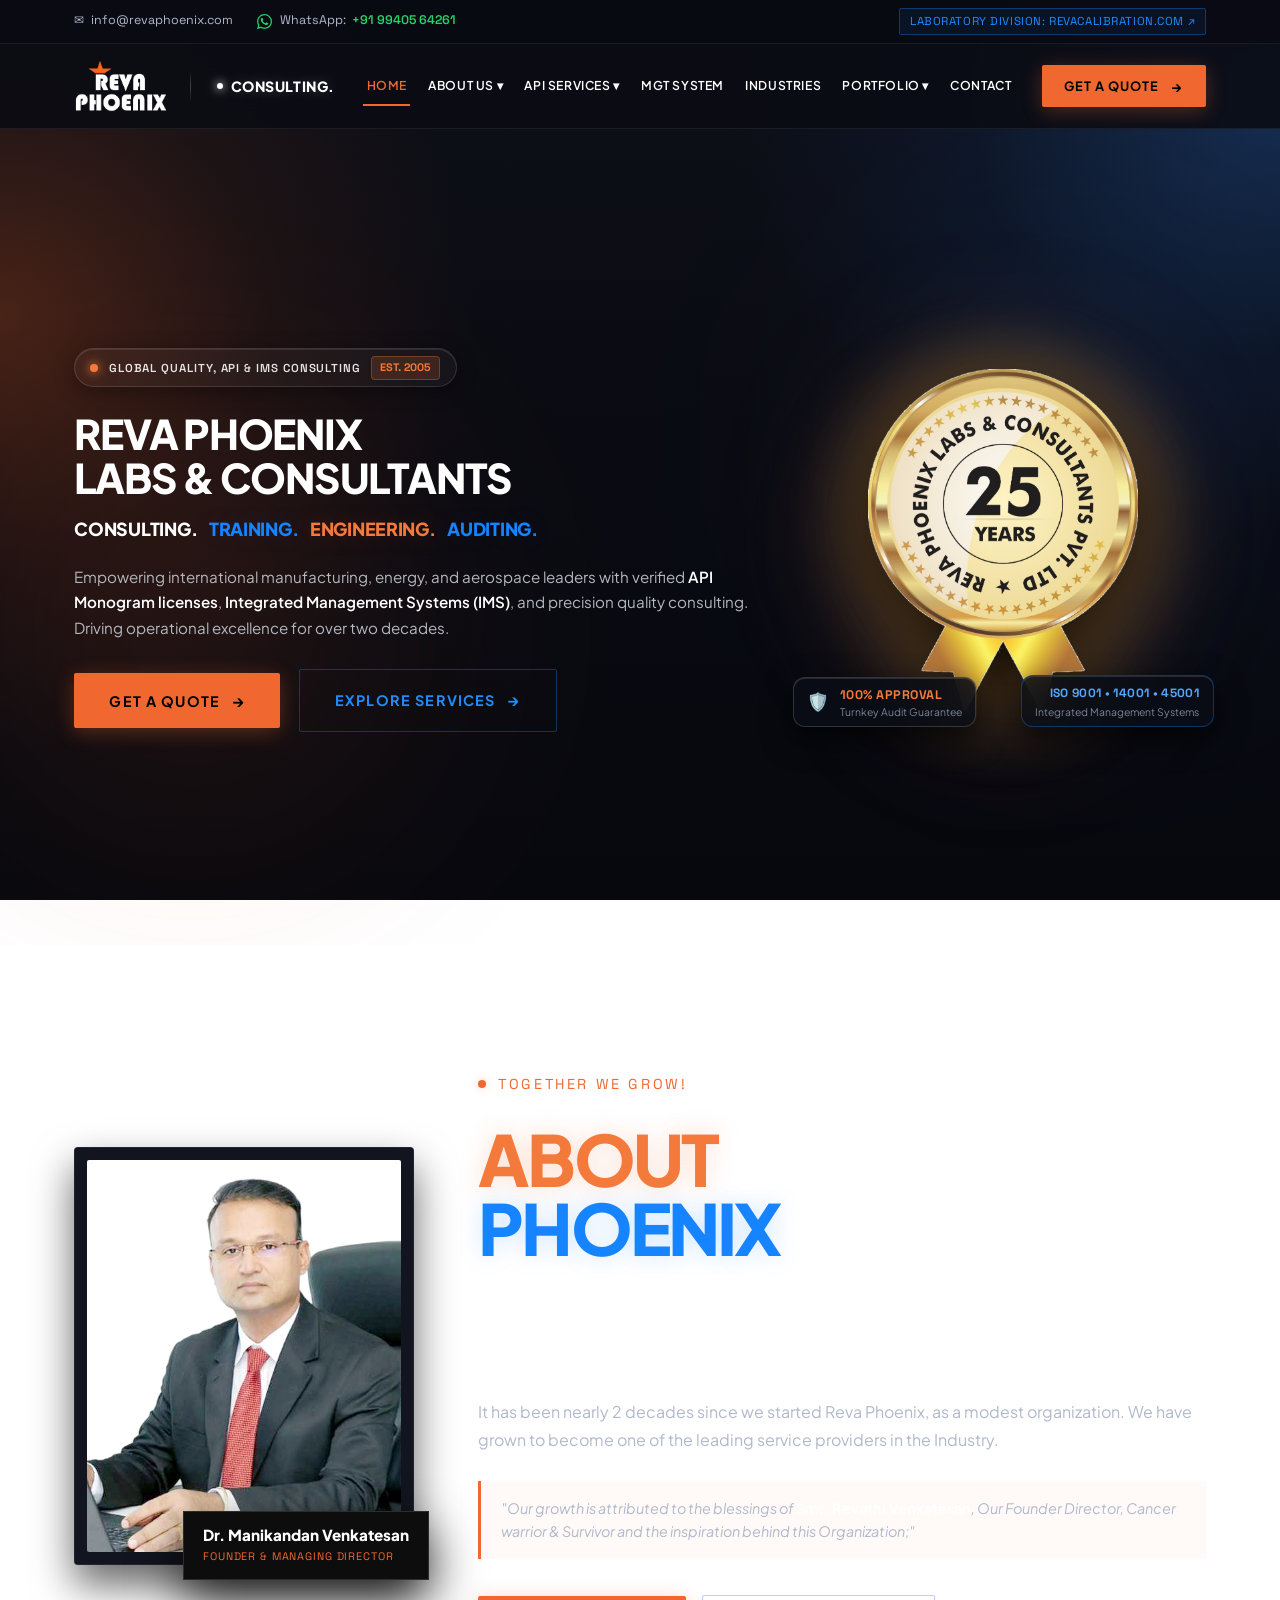
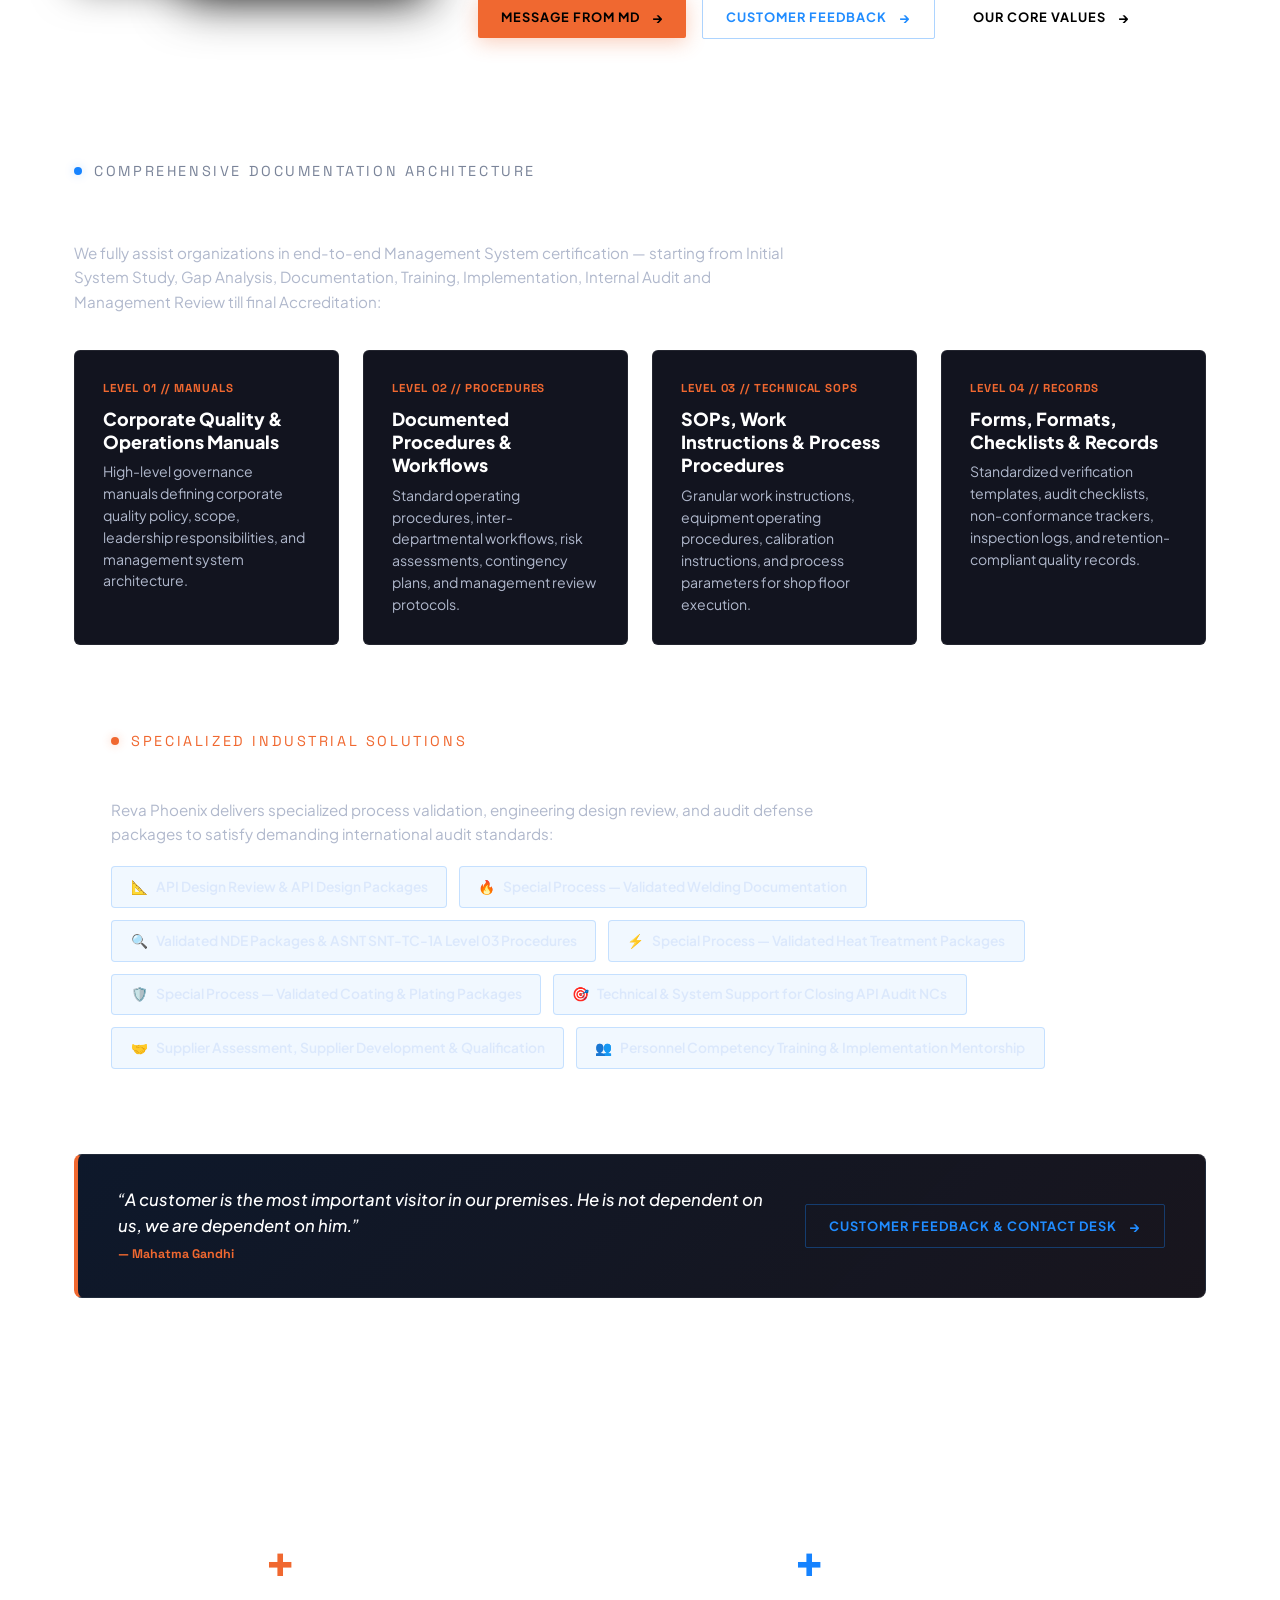
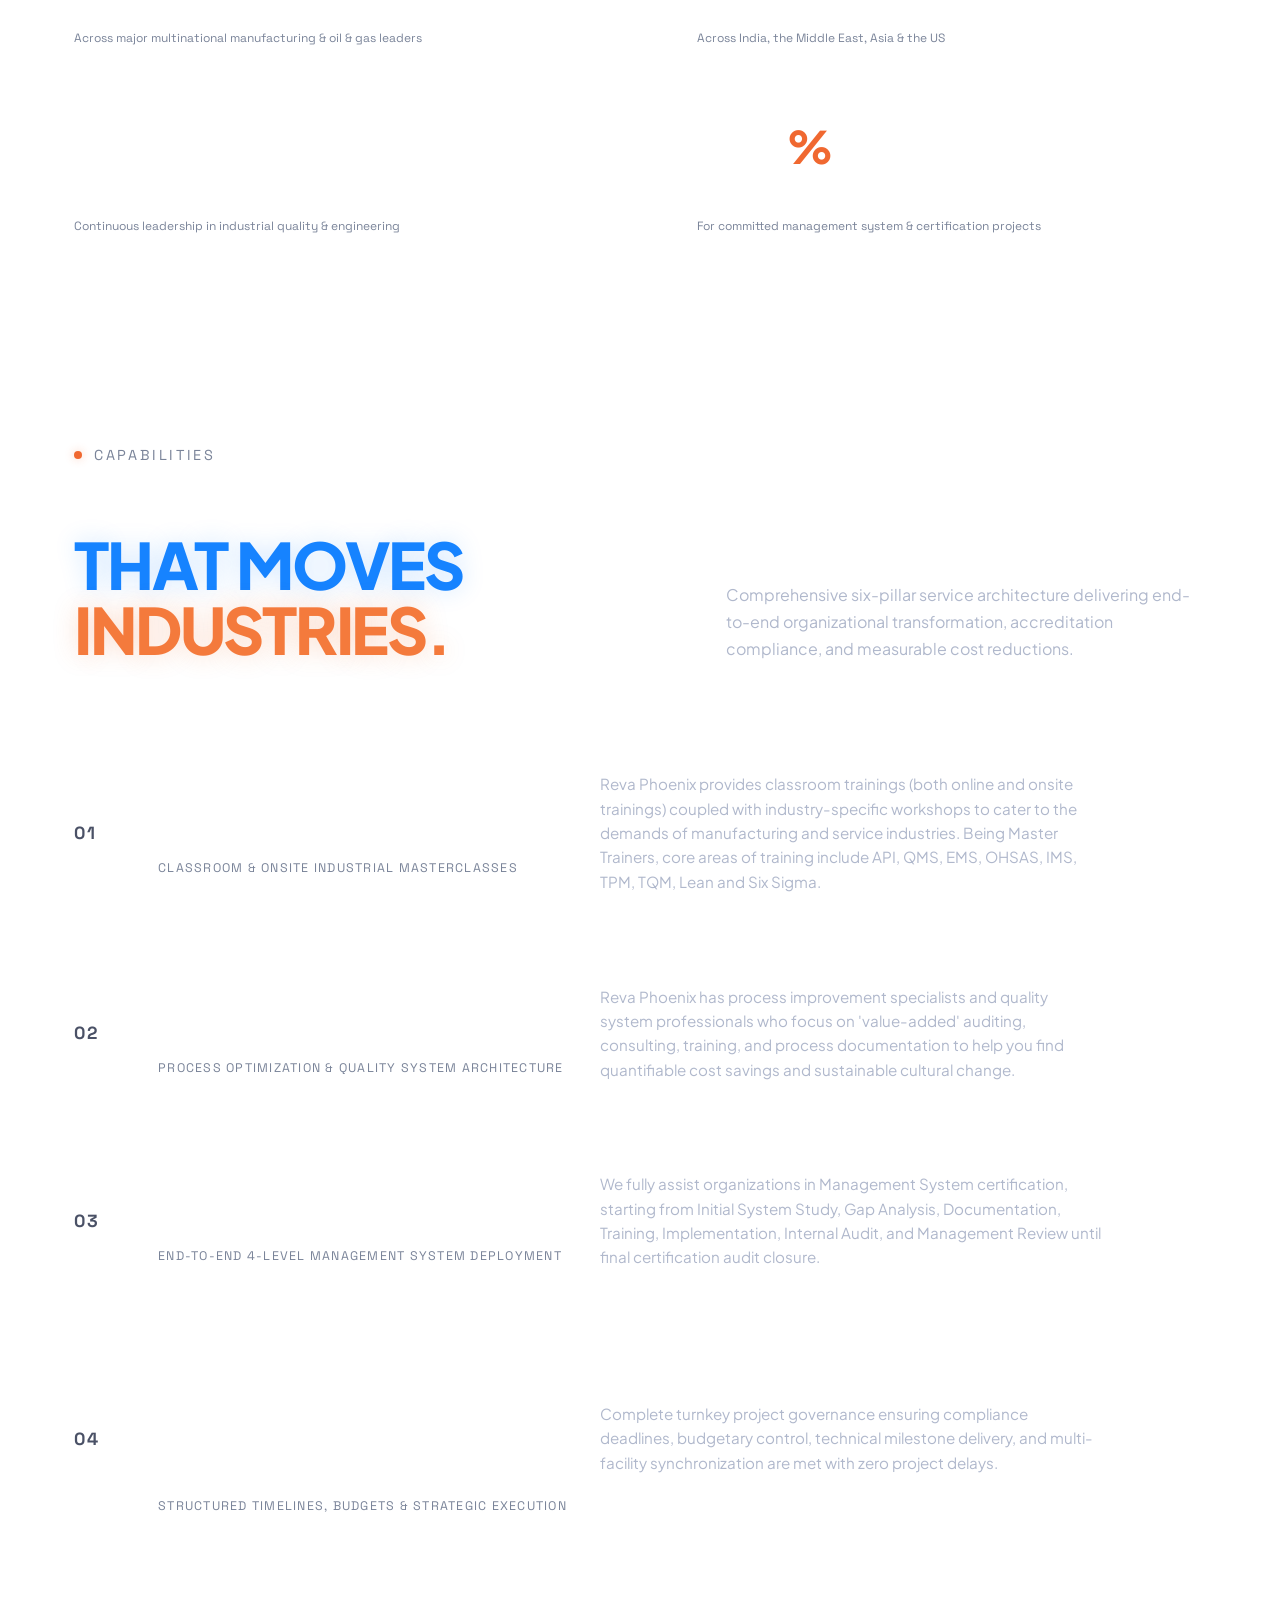
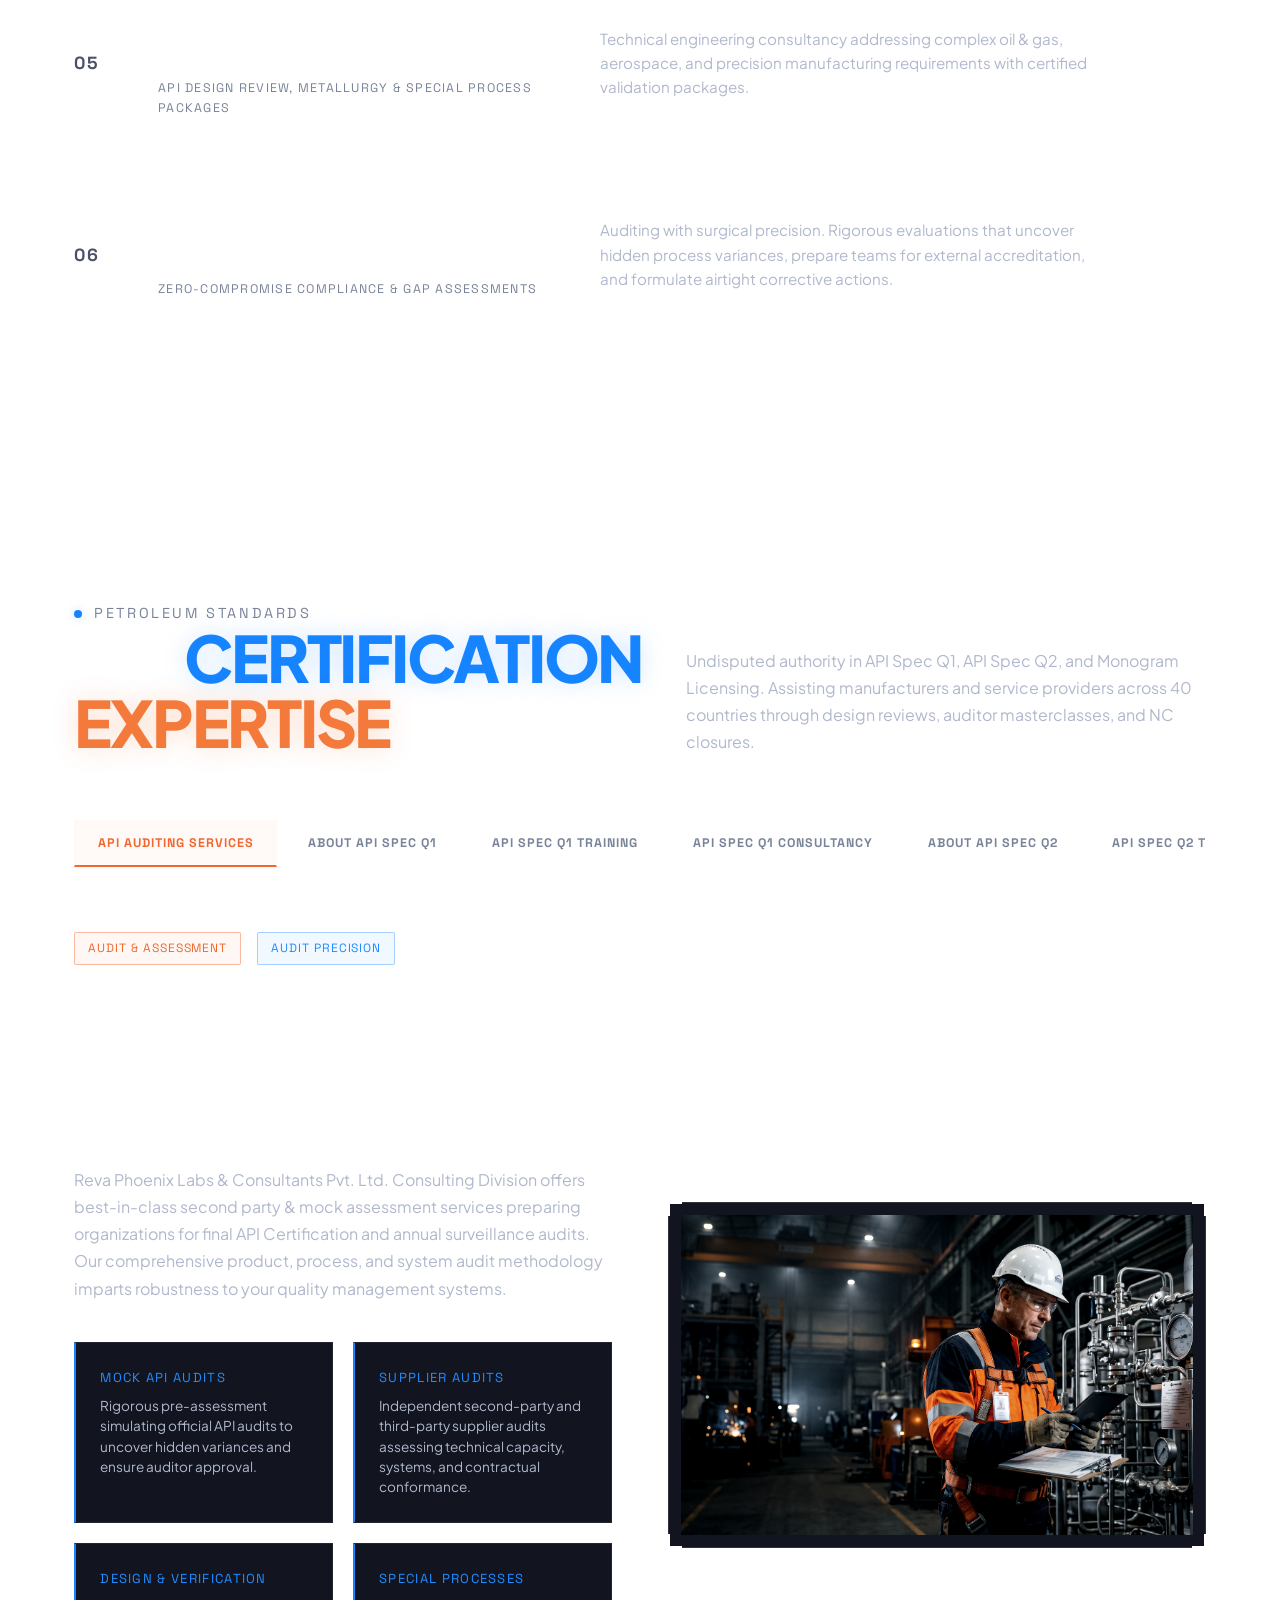
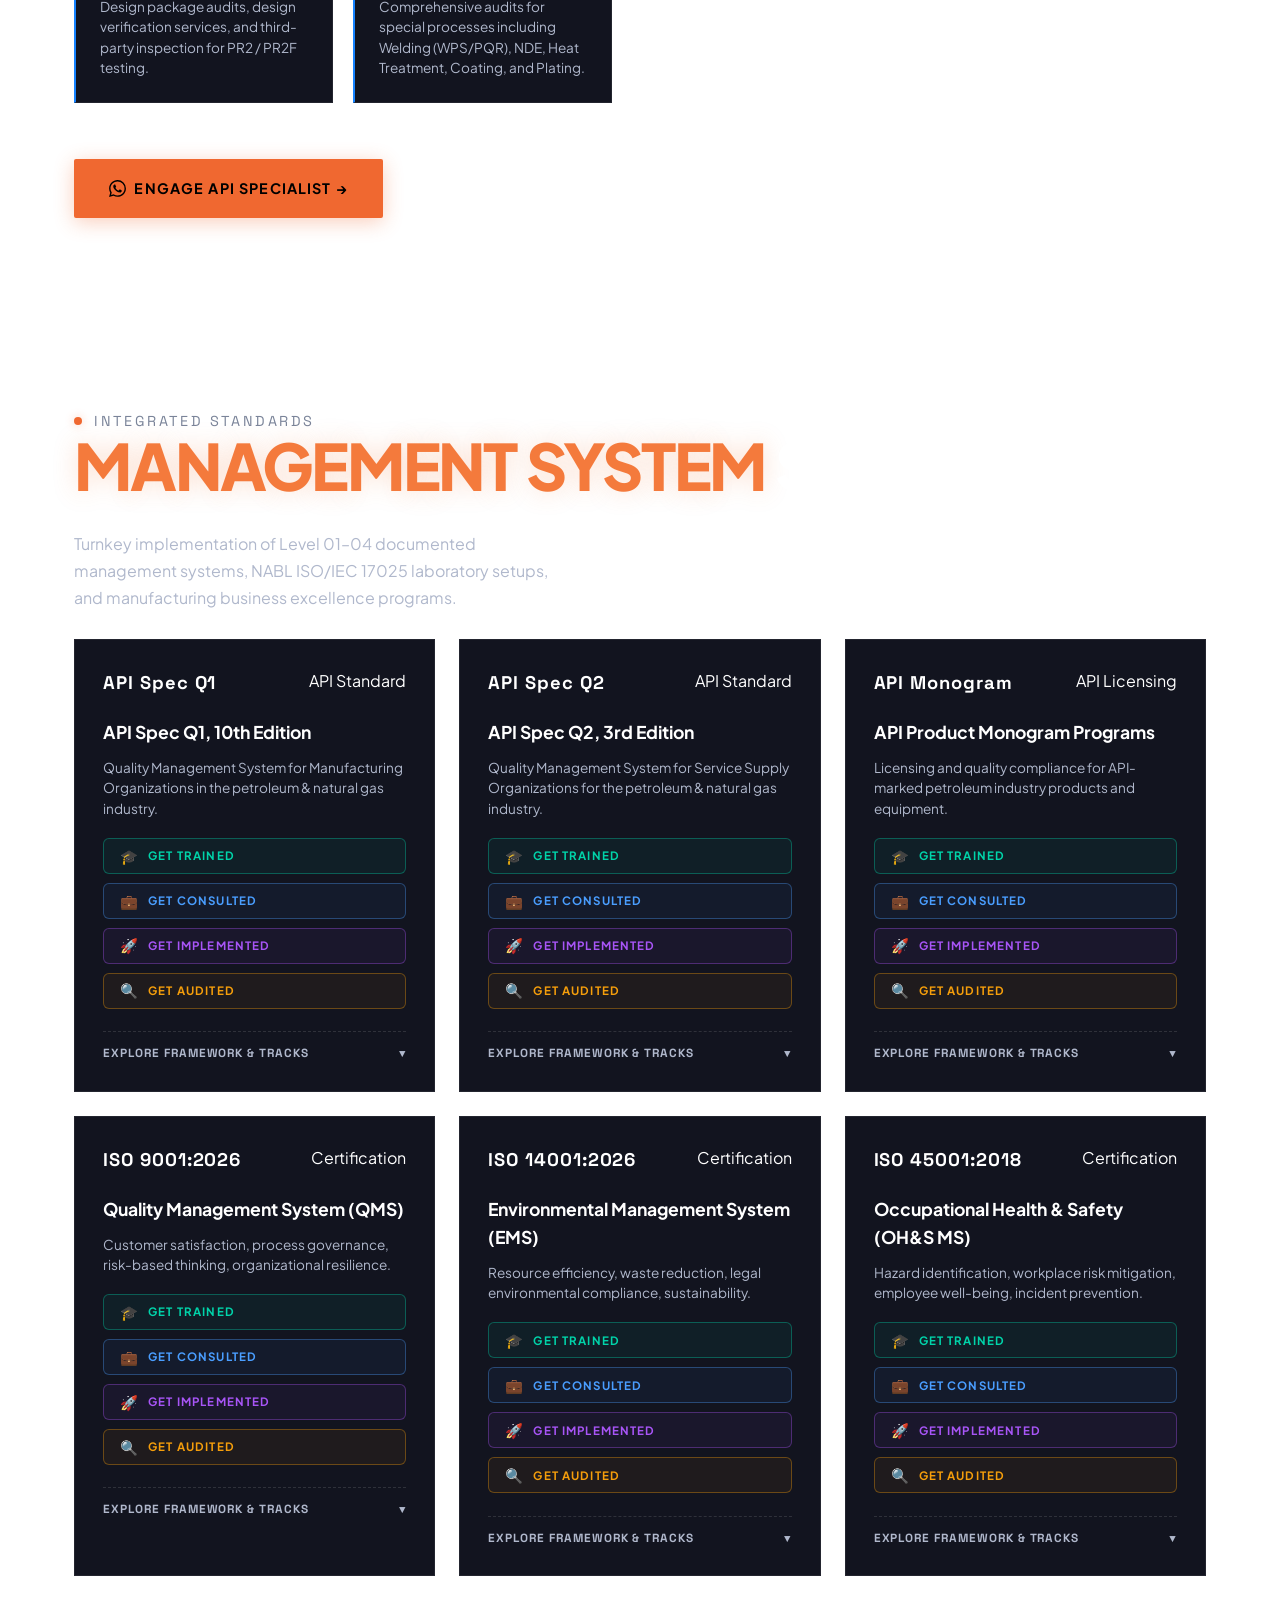
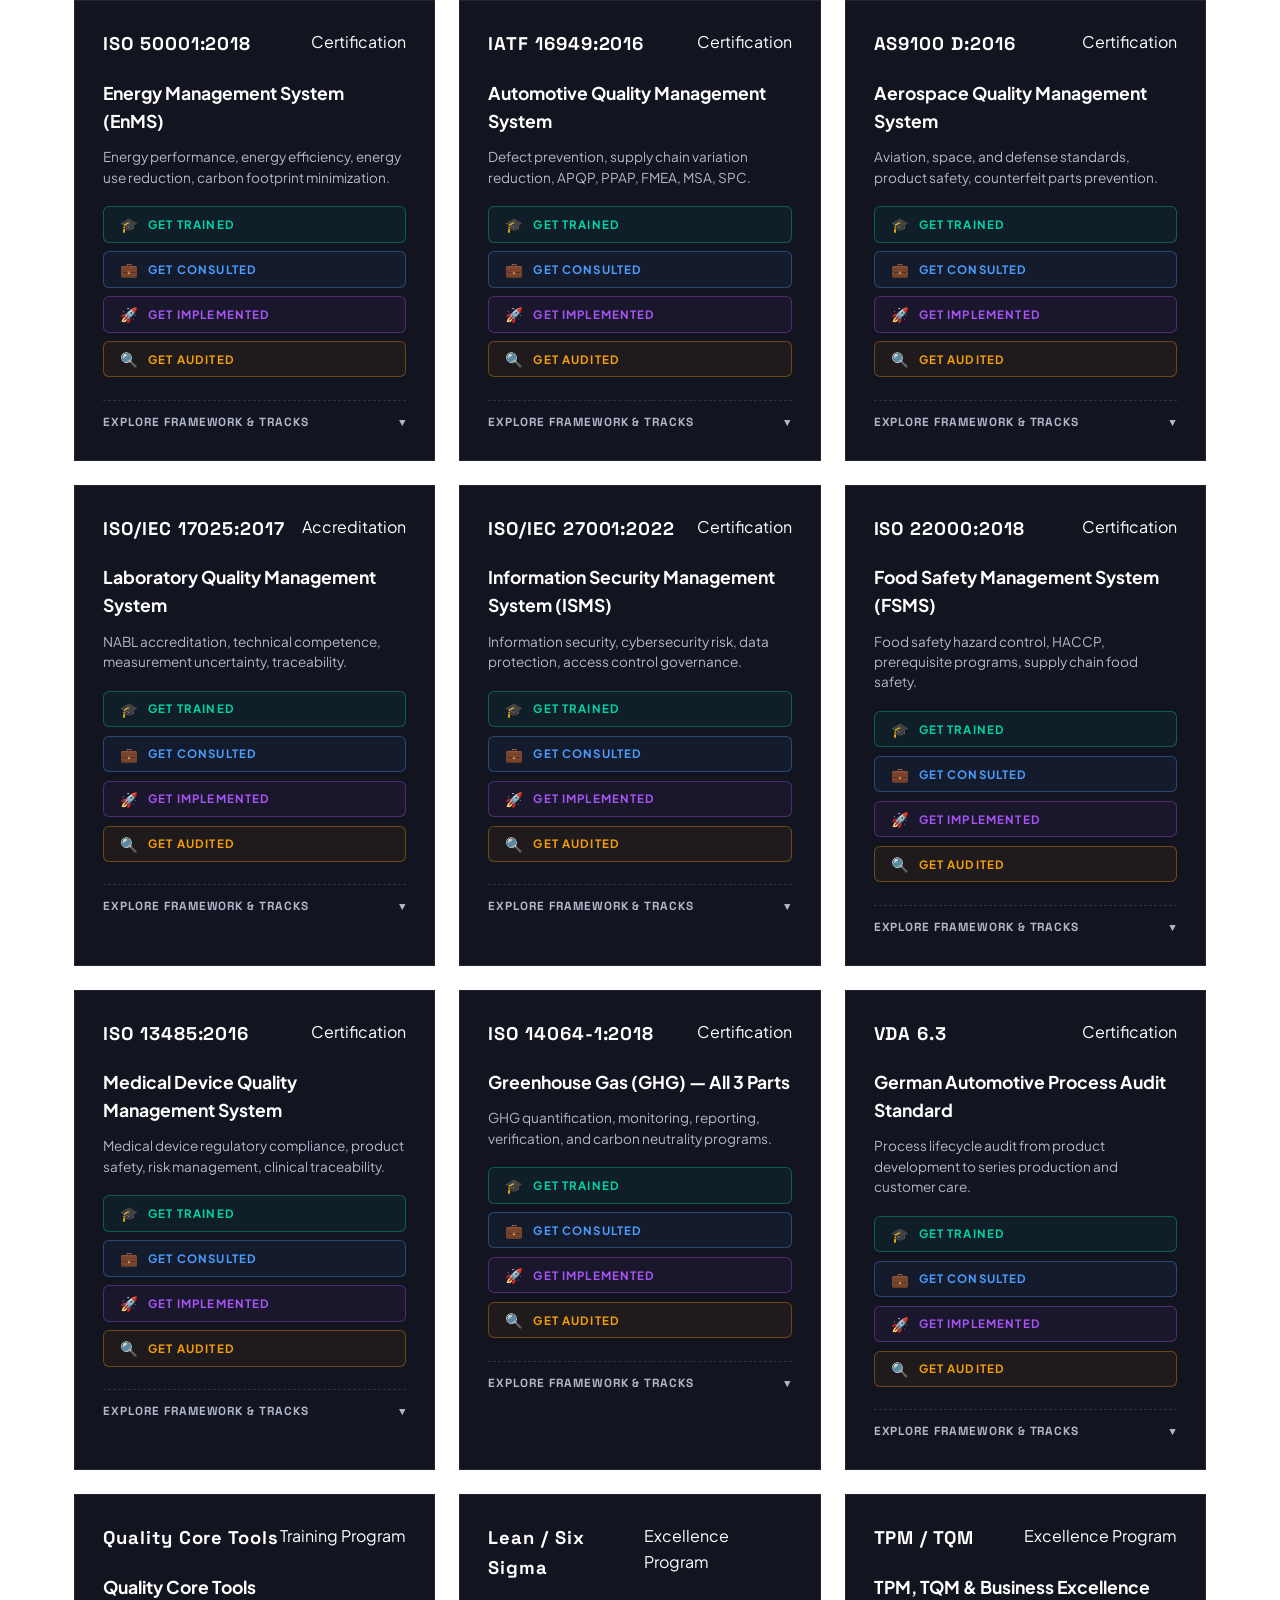
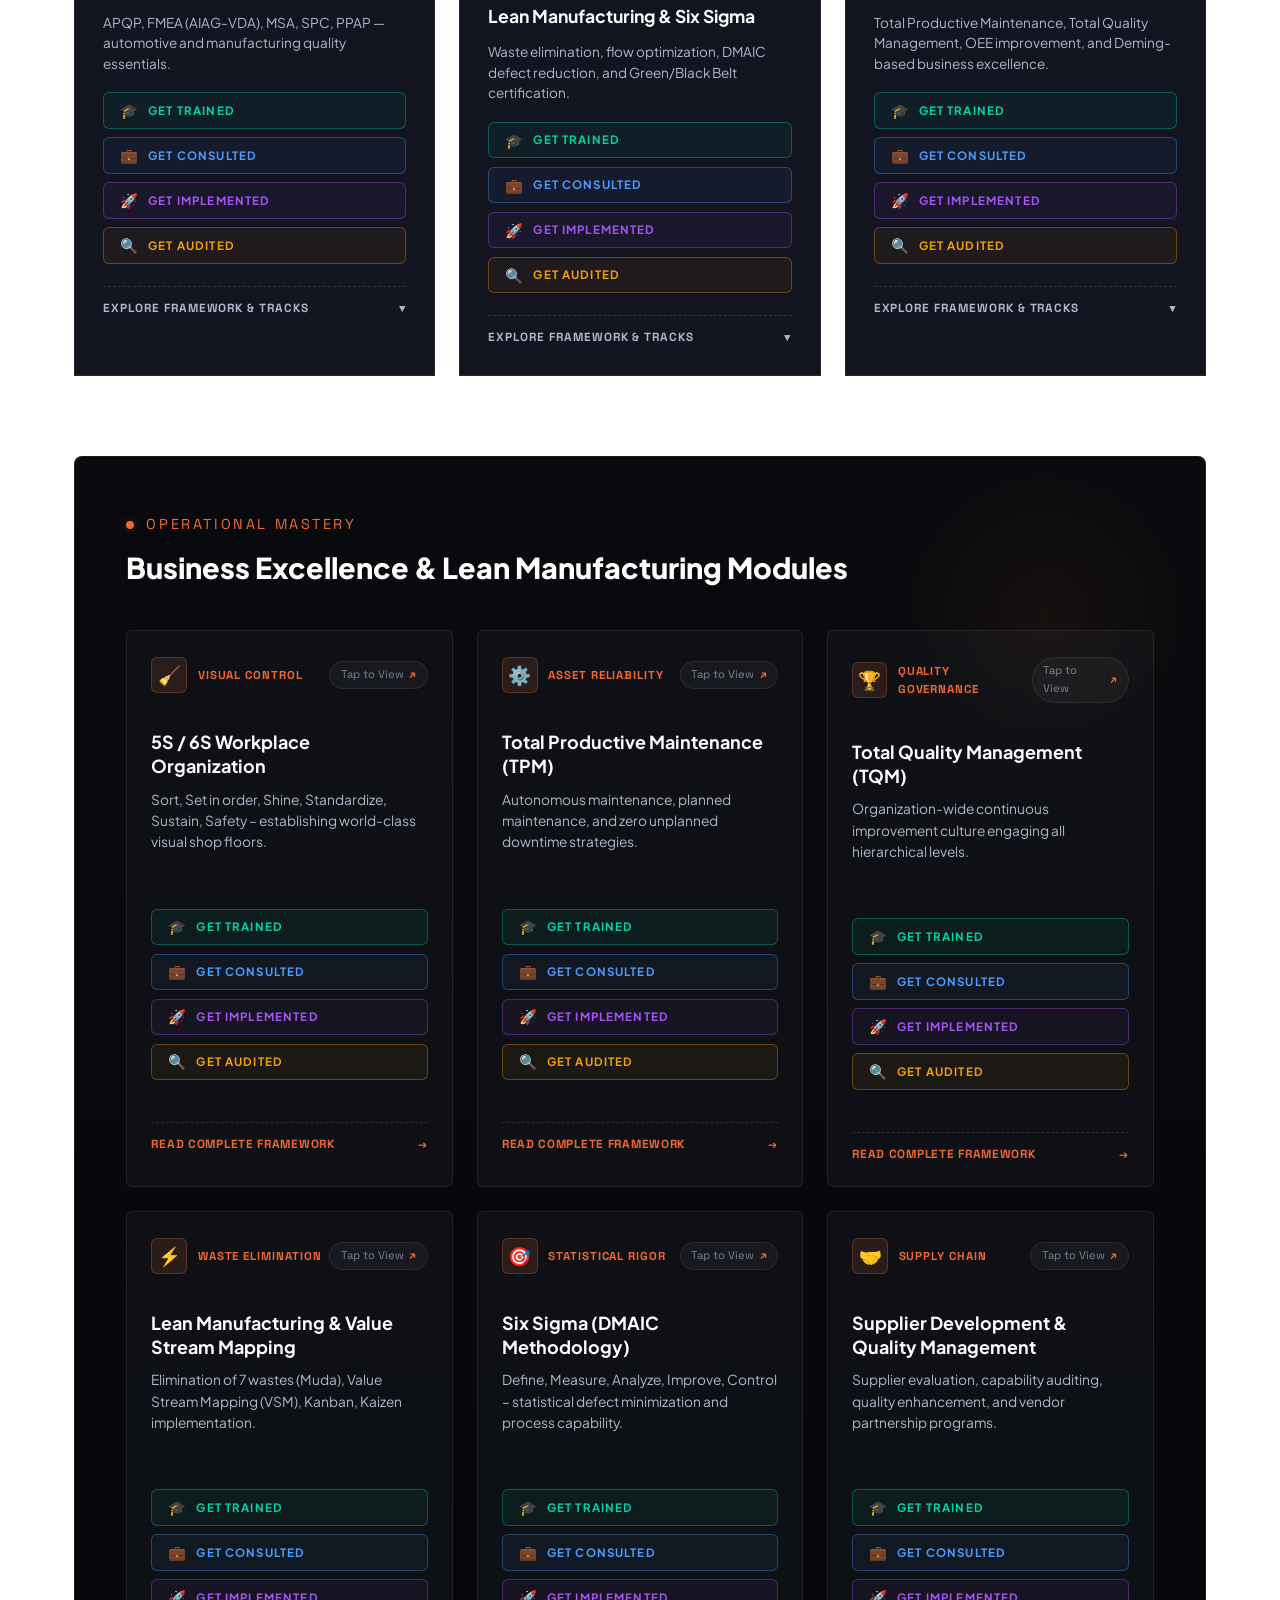
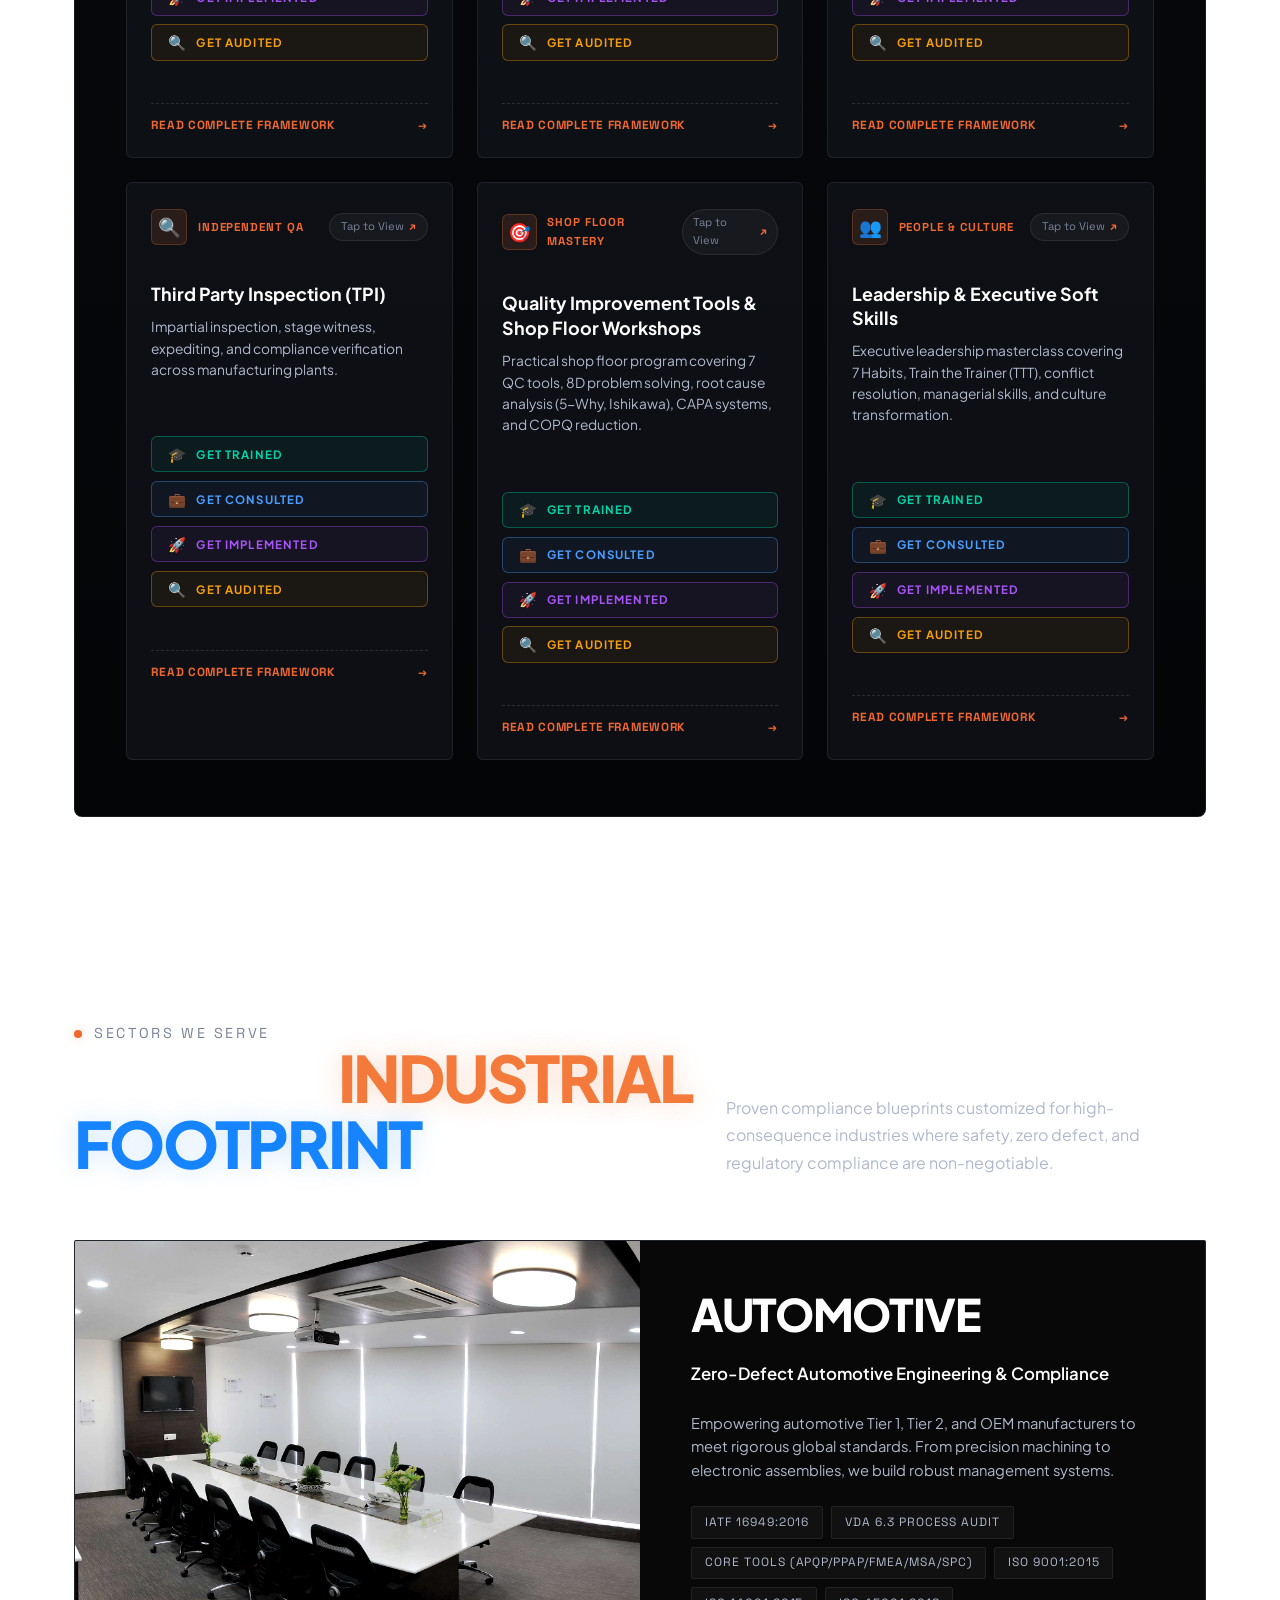
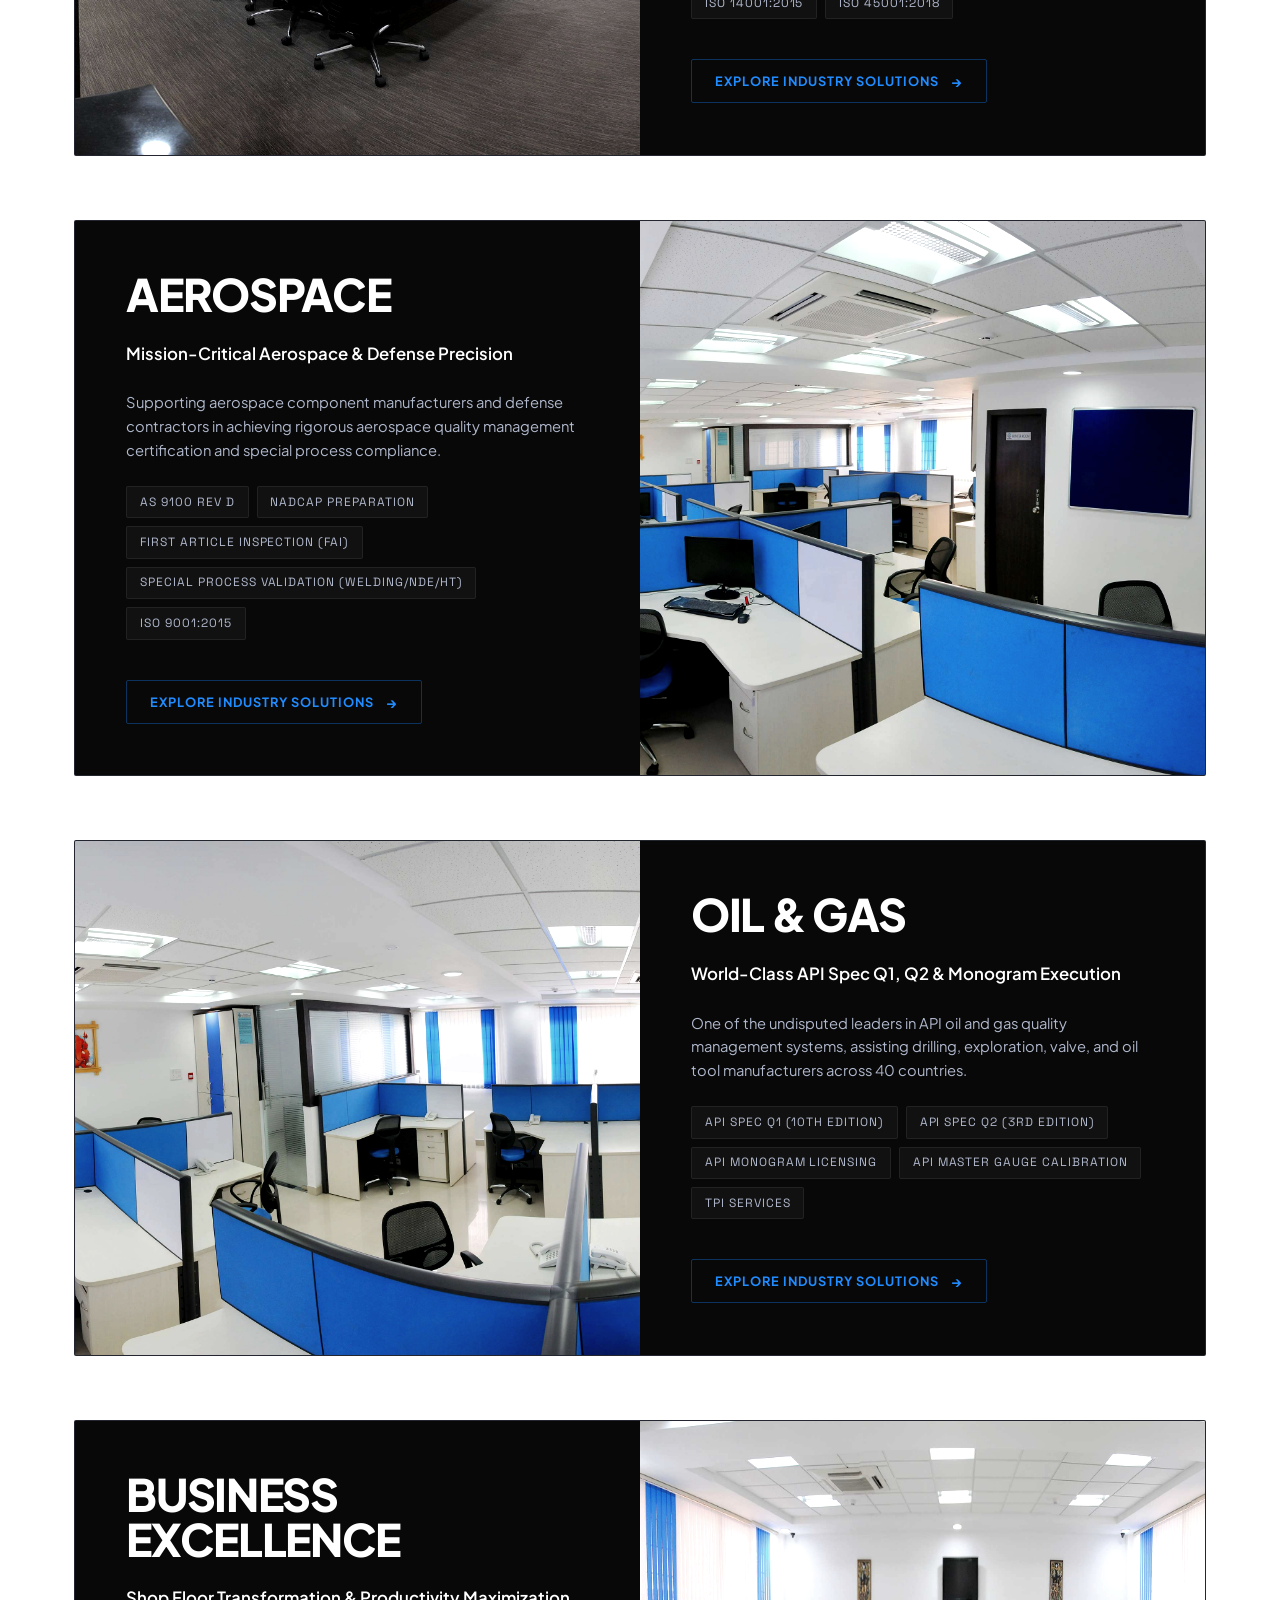
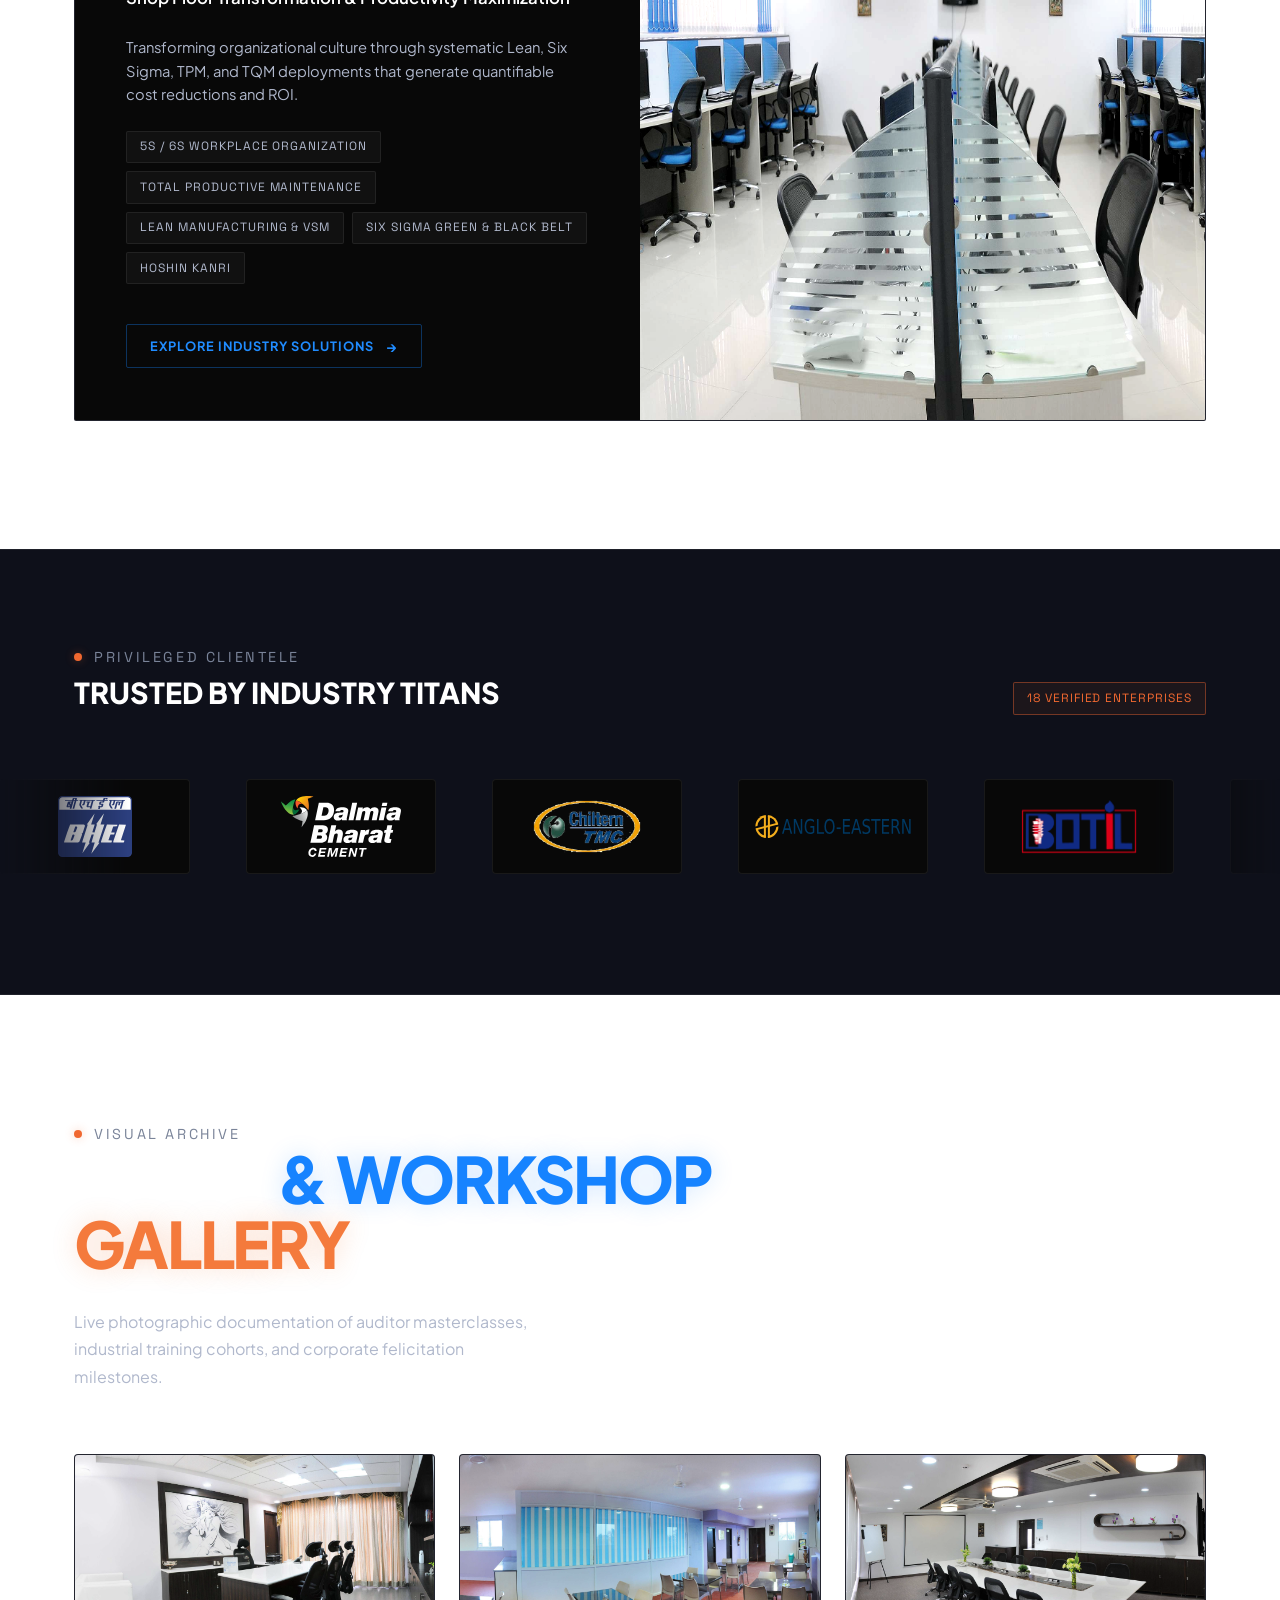
==== index.html @ a9333cd4 "feat: integrate complete About Us data, 4-level doc framework, and navigation dropdown" ====
<!DOCTYPE html>
<html lang="en">

<head>
  <meta charset="UTF-8" />
  <meta name="viewport" content="width=device-width, initial-scale=1.0" />

  <!-- SEO Best Practices -->
  <title>Reva Phoenix Labs &amp; Consultants | Consulting Division – Industrial Quality, API &amp; IMS Engineering
  </title>
  <meta name="description"
    content="Reva Phoenix Labs &amp; Consultants Pvt. Ltd. Consulting Division provides world-class Training, Consulting, Implementation, Auditing and API Spec Q1, Q2, Monogram and ISO management systems certification for Automotive, Aerospace, and Oil &amp; Gas industries worldwide." />
  <meta name="keywords"
    content="Reva Phoenix, API Spec Q1, API Spec Q2, API Monogram, ISO 9001:2015, IATF 16949, AS 9100, ISO 17025, Management Systems Consulting, Industrial Engineering, Oil and Gas Consulting, Automotive Consulting, Chennai Consulting, Quality Auditing" />
  <meta name="author" content="Reva Phoenix Labs &amp; Consultants Pvt. Ltd." />
  <meta name="robots" content="index, follow" />
  <link rel="canonical" href="https://revaphoenix.com/" />

  <!-- Open Graph / Social Meta -->
  <meta property="og:type" content="website" />
  <meta property="og:title" content="Reva Phoenix Labs &amp; Consultants | Consulting Division" />
  <meta property="og:description"
    content="Quality is our way of life! Over 25 years of domain expertise serving 500+ clients across 40 countries in API, IMS, Automotive, Aerospace &amp; Oil &amp; Gas consulting." />
  <meta property="og:url" content="https://revaphoenix.com/" />
  <meta property="og:image" content="assets/hero/hero-industrial-engineering.jpg" />

  <!-- Favicon -->
  <link rel="icon" type="image/png" href="assets/logo/reva-phoenix-logo.png" />

  <!-- Google Web Fonts (Plus Jakarta Sans & Space Grotesk) -->
  <link rel="preconnect" href="https://fonts.googleapis.com" />
  <link rel="preconnect" href="https://fonts.gstatic.com" crossorigin />
  <link
    href="https://fonts.googleapis.com/css2?family=Plus+Jakarta+Sans:wght@300;400;500;600;700;800&family=Space+Grotesk:wght@500;600;700&display=swap"
    rel="stylesheet" />

  <!-- Stylesheets -->
  <link rel="stylesheet" href="src/css/variables.css?v=7.0" />
  <link rel="stylesheet" href="src/css/base.css?v=6.0" />
  <link rel="stylesheet" href="src/css/header.css?v=9.0" />
  <link rel="stylesheet" href="src/css/hero.css?v=12.0" />
  <link rel="stylesheet" href="src/css/sections.css?v=9.0" />
  <link rel="stylesheet" href="src/css/standard-detail.css?v=6.0" />
  <link rel="stylesheet" href="src/css/modals.css?v=8.0" />
  <link rel="stylesheet" href="src/css/responsive.css?v=8.0" />

  <!-- Schema.org Organization Structured Data -->
  <script type="application/ld+json">
  {
    "@context": "https://schema.org",
    "@type": "Organization",
    "name": "Reva Phoenix Labs & Consultants Pvt. Ltd.",
    "alternateName": "Reva Phoenix Consulting Division",
    "url": "https://revaphoenix.com/",
    "logo": "https://revaphoenix.com/assets/logo/reva-phoenix-logo.png",
    "foundingDate": "2005",
    "founder": {
      "@type": "Person",
      "name": "Dr. Manikandan Venkatesan"
    },
    "address": {
      "@type": "PostalAddress",
      "streetAddress": "Reva Phoenix Complex, No. 14, 4th Street, Rajarajeswari Nagar, Madipakkam",
      "addressLocality": "Chennai",
      "addressRegion": "Tamil Nadu",
      "postalCode": "600091",
      "addressCountry": "IN"
    },
    "contactPoint": [
      {
        "@type": "ContactPoint",
        "telephone": "+91-9840672352",
        "contactType": "sales",
        "email": "enquiry@revaphoenix.com"
      },
      {
        "@type": "ContactPoint",
        "telephone": "+91-9940564261",
        "contactType": "customer service",
        "email": "info@revaphoenix.com"
      }
    ]
  }
  </script>
</head>

<body>

  <!-- Top Utility Bar -->
  <aside class="top-utility-bar" aria-label="Quick contact and affiliated divisions">
    <div class="container utility-content">
      <div class="utility-contacts">
        <a href="mailto:info@revaphoenix.com" class="utility-link">
          <span>✉</span> info@revaphoenix.com
        </a>
        <a href="https://wa.me/919940564261" target="_blank" rel="noopener noreferrer"
          class="utility-link utility-whatsapp" title="Chat with Reva Phoenix on WhatsApp">
          <svg viewBox="0 0 24 24" width="15" height="15" fill="#25D366" aria-hidden="true"
            style="vertical-align: -2px; margin-right: 2px;">
            <path
              d="M17.472 14.382c-.297-.149-1.758-.867-2.03-.967-.273-.099-.471-.148-.67.15-.197.297-.767.966-.94 1.164-.173.199-.347.223-.644.075-.297-.15-1.255-.463-2.39-1.475-.883-.788-1.48-1.761-1.653-2.059-.173-.297-.018-.458.13-.606.134-.133.298-.347.446-.52.149-.174.198-.298.298-.497.099-.198.05-.371-.025-.52-.075-.149-.669-1.612-.916-2.207-.242-.579-.487-.5-.669-.51-.173-.008-.371-.01-.57-.01-.198 0-.52.074-.792.372-.272.297-1.04 1.016-1.04 2.479 0 1.462 1.065 2.875 1.213 3.074.149.198 2.096 3.2 5.077 4.487.709.306 1.262.489 1.694.625.712.227 1.36.195 1.871.118.571-.085 1.758-.719 2.006-1.413.248-.694.248-1.289.173-1.413-.074-.124-.272-.198-.57-.347m-5.421 7.403h-.004a9.87 9.87 0 01-5.031-1.378l-.361-.214-3.741.982.998-3.648-.235-.374a9.86 9.86 0 01-1.51-5.26c.001-5.45 4.436-9.884 9.888-9.884 2.64 0 5.122 1.03 6.988 2.898a9.825 9.825 0 012.893 6.994c-.003 5.45-4.437 9.884-9.885 9.884m8.413-18.297A11.815 11.815 0 0012.05 0C5.495 0 .16 5.335.157 11.892c0 2.096.547 4.142 1.588 5.945L.057 24l6.305-1.654a11.882 11.882 0 005.683 1.448h.005c6.554 0 11.89-5.335 11.893-11.893a11.821 11.821 0 00-3.48-8.413z" />
          </svg>
          <span>WhatsApp:</span> <span style="color: #25D366; font-weight: 600;">+91 99405 64261</span>
        </a>
      </div>
      <div>
        <a href="https://www.revacalibration.com/" target="_blank" rel="noopener noreferrer" class="utility-lab-badge"
          title="Visit India's Largest Integrated Calibration Laboratory">
          Laboratory Division: revacalibration.com ↗
        </a>
      </div>
    </div>
  </aside>

  <!-- Sticky Minimal Header -->
  <header class="site-header" id="site-header">
    <div class="container header-inner">
      <!-- Brand Logo & Dynamic Rotating Capabilities -->
      <a href="#home" class="site-brand" aria-label="Reva Phoenix Home">
        <img src="assets/logo/reva-phoenix-logo.png?v=2" alt="Reva Phoenix Labs &amp; Consultants Logo" class="site-logo"
          width="200" height="110" />
        <div class="brand-ticker-divider" aria-hidden="true"></div>
        <div class="brand-ticker-container" aria-label="Core Capabilities: Consulting, Training, Engineering, Auditing">
          <span class="ticker-pulse-dot" aria-hidden="true"></span>
          <div class="brand-ticker-viewport">
            <div class="brand-ticker-reel">
              <span class="ticker-word ticker-consulting">CONSULTING.</span>
              <span class="ticker-word ticker-training">TRAINING.</span>
              <span class="ticker-word ticker-engineering">ENGINEERING.</span>
              <span class="ticker-word ticker-auditing">AUDITING.</span>
              <span class="ticker-word ticker-consulting">CONSULTING.</span>
            </div>
          </div>
        </div>
      </a>

      <!-- Desktop Navigation Menu -->
      <nav class="nav-desktop" aria-label="Main Navigation">
        <ul class="nav-links">
          <li class="nav-item"><a href="#home" class="nav-link active">Home</a></li>
          <li class="nav-item nav-item-dropdown">
            <a href="#about" class="nav-link">About Us ▾</a>
            <ul class="dropdown-menu" aria-label="About Us Submenu">
              <li class="dropdown-item"><a href="#about">About Us</a></li>
              <li class="dropdown-item"><a href="#about" class="trigger-open-md">Message from MD</a></li>
              <li class="dropdown-item"><a href="#about" class="trigger-open-feedback">Customer Feedback</a></li>
              <li class="dropdown-item"><a href="#about" class="trigger-open-values">Core Values</a></li>
            </ul>
          </li>
          <li class="nav-item nav-item-dropdown">
            <a href="#api-services" class="nav-link">API Services ▾</a>
            <ul class="dropdown-menu" aria-label="API Services Submenu">
              <li class="dropdown-item"><a href="#api-services" data-api-tab="api-auditing">API Auditing Services</a>
              </li>
              <li class="dropdown-item"><a href="#api-services" data-api-tab="api-q1-about">About API Spec Q1</a></li>
              <li class="dropdown-item"><a href="#api-services" data-api-tab="api-q1-training">API Spec Q1 Training</a>
              </li>
              <li class="dropdown-item"><a href="#api-services" data-api-tab="api-q1-consultancy">API Spec Q1
                  Consultancy</a></li>
              <li class="dropdown-item"><a href="#api-services" data-api-tab="api-q2-about">About API Spec Q2</a></li>
              <li class="dropdown-item"><a href="#api-services" data-api-tab="api-q2-training">API Spec Q2 Training</a>
              </li>
              <li class="dropdown-item"><a href="#api-services" data-api-tab="api-q2-consultancy">API Spec Q2
                  Consultancy</a></li>
              <li class="dropdown-item"><a href="#api-services" data-api-tab="api-monogram">API Monogram</a></li>
            </ul>
          </li>
          <li class="nav-item"><a href="#ims-services" class="nav-link">MGT SYSTEM</a></li>
          <li class="nav-item"><a href="#industries" class="nav-link">Industries</a></li>
          <li class="nav-item nav-item-dropdown">
            <a href="#portfolio" class="nav-link">Portfolio ▾</a>
            <ul class="dropdown-menu" aria-label="Portfolio Submenu">
              <li class="dropdown-item"><a href="#clients">Our Clients</a></li>
              <li class="dropdown-item"><a href="#gallery">Event Gallery</a></li>
              <li class="dropdown-item"><a href="#testimonials">Testimonials</a></li>
              <li class="dropdown-item"><a href="#downloads">Downloads</a></li>
            </ul>
          </li>
          <li class="nav-item"><a href="#contact" class="nav-link">Contact</a></li>
        </ul>
      </nav>

      <!-- Action Button & Mobile Toggle -->
      <div class="header-actions">
        <button class="btn btn-primary-orange btn-sm trigger-quote-modal" data-service="General Consultation">
          Get A Quote <span class="arrow-icon">→</span>
        </button>
        <button class="mobile-menu-btn" id="mobile-menu-toggle" aria-label="Toggle mobile menu" aria-expanded="false">
          <span></span>
          <span></span>
          <span></span>
        </button>
      </div>
    </div>
  </header>

  <!-- Fullscreen Animated Mobile Menu Drawer -->
  <div class="mobile-drawer" id="mobile-nav-drawer" aria-hidden="true" data-lenis-prevent>
    <div class="mobile-drawer-brand" style="margin-bottom: 1.5rem;">
      <div class="brand-tagline-pillars" aria-label="Consulting, Training, Engineering, Auditing" style="display: inline-flex; font-size: 0.72rem; padding: 0.35rem 0.65rem;">
        <span class="pillar-word pillar-consulting">CONSULTING<span class="pillar-dot">.</span></span>
        <span class="pillar-word pillar-training">TRAINING<span class="pillar-dot">.</span></span>
        <span class="pillar-word pillar-engineering">ENGINEERING<span class="pillar-dot">.</span></span>
        <span class="pillar-word pillar-auditing">AUDITING<span class="pillar-dot">.</span></span>
      </div>
    </div>
    <ul class="mobile-nav-links">
      <li><a href="#home" class="mobile-nav-link">01 — Home</a></li>
      <li>
        <a href="#about" class="mobile-nav-link">02 — About Us</a>
        <div class="mobile-sublinks" style="display: flex; gap: 0.75rem; flex-wrap: wrap; margin: 0.4rem 0 0.85rem 1rem;">
          <a href="#about" class="trigger-open-md" style="font-size: 0.8rem; color: var(--orange-primary); text-decoration: none; font-weight: 600;">Message from MD ↗</a>
          <a href="#about" class="trigger-open-feedback" style="font-size: 0.8rem; color: var(--blue-light); text-decoration: none; font-weight: 600;">Customer Feedback ↗</a>
          <a href="#about" class="trigger-open-values" style="font-size: 0.8rem; color: #FFFFFF; text-decoration: none; font-weight: 600;">Core Values ↗</a>
        </div>
      </li>
      <li><a href="#api-services" class="mobile-nav-link">03 — API Services</a></li>
      <li><a href="#ims-services" class="mobile-nav-link">04 — MGT SYSTEM</a></li>
      <li><a href="#industries" class="mobile-nav-link">05 — Industries</a></li>
      <li><a href="#clients" class="mobile-nav-link">06 — Clients</a></li>
      <li><a href="#gallery" class="mobile-nav-link">07 — Gallery</a></li>
      <li><a href="#downloads" class="mobile-nav-link">08 — Downloads</a></li>
      <li><a href="#contact" class="mobile-nav-link">09 — Contact</a></li>
    </ul>
    <div class="mobile-drawer-footer">
      <button class="btn btn-primary-orange trigger-quote-modal" style="width: 100%;">
        Request A Consultation →
      </button>
      <div class="mobile-contacts-info">
        <div>Email: <a href="mailto:info@revaphoenix.com"
            style="color: inherit; text-decoration: none;">info@revaphoenix.com</a></div>
        <div><a href="https://wa.me/919940564261" target="_blank" rel="noopener noreferrer"
            style="color: #25D366; text-decoration: none; font-weight: 600;">WhatsApp: +91 99405 64261</a></div>
        <div style="color: var(--orange-primary); margin-top: 0.25rem;">Quality is our way of life!</div>
      </div>
    </div>
  </div>

  <!-- Zero-latency inline toggle handler to guarantee instant response on any device -->
  <script>
    (function () {
      var btn = document.getElementById("mobile-menu-toggle");
      var drawer = document.getElementById("mobile-nav-drawer");
      if (!btn || !drawer) return;
      btn.addEventListener("click", function (e) {
        if (window.__navInitialized) return;
        var isOpen = drawer.classList.contains("open");
        if (isOpen) {
          btn.classList.remove("active");
          btn.setAttribute("aria-expanded", "false");
          drawer.classList.remove("open");
          drawer.setAttribute("aria-hidden", "true");
          document.body.classList.remove("mobile-menu-open");
          document.body.style.overflow = "";
        } else {
          btn.classList.add("active");
          btn.setAttribute("aria-expanded", "true");
          drawer.classList.add("open");
          drawer.setAttribute("aria-hidden", "false");
          document.body.classList.add("mobile-menu-open");
          document.body.style.overflow = "hidden";
        }
      });
    })();
  </script>

  <main id="main-content">

    <!-- 1. HERO SECTION (STATE-OF-THE-ART INDUSTRIAL COMMAND) -->
    <section class="hero-section" id="home">
      <!-- Ambient engineering lighting & cyber grid -->
      <div class="hero-glow-orb orb-orange" aria-hidden="true"></div>
      <div class="hero-glow-orb orb-blue" aria-hidden="true"></div>

      <div class="hero-container">
        <!-- Left: Editorial Brand & Narrative -->
        <div class="hero-content">
          <div class="hero-tech-kicker">
            <span class="kicker-pulse-dot"></span>
            <span class="kicker-text">GLOBAL QUALITY, API &amp; IMS CONSULTING</span>
            <span class="kicker-badge">EST. 2005</span>
          </div>

          <h1 class="hero-brand-title">
            <span class="hero-title-line">REVA PHOENIX</span>
            <span class="hero-title-line title-gradient">LABS &amp; CONSULTANTS</span>
          </h1>

          <div class="hero-tagline-split">
            <span class="word-white">CONSULTING.</span>
            <span class="word-blue">TRAINING.</span>
            <span class="word-orange">ENGINEERING.</span>
            <span class="word-blue">AUDITING.</span>
          </div>

          <p class="hero-desc">
            Empowering international manufacturing, energy, and aerospace leaders with verified
            <strong>API Monogram licenses</strong>, <strong>Integrated Management Systems (IMS)</strong>,
            and precision quality consulting. Driving operational excellence for over two decades.
          </p>

          <div class="hero-cta-group">
            <button class="btn btn-primary-orange trigger-quote-modal"
              data-service="Turnkey Management System Certification">
              Get A Quote <span class="arrow-icon">→</span>
            </button>
            <a href="#services" class="btn btn-secondary-blue">
              Explore Services <span class="arrow-icon">→</span>
            </a>
          </div>

        </div>

        <!-- Right: 25 Years Floating Anniversary Seal (Transparent) -->
        <div class="hero-showcase-wrapper">
          <div class="hero-emblem-halo" aria-hidden="true"></div>
          <div class="hero-emblem-card">
            <img src="assets/logo/reva-phoenix-25-years-official.png"
              alt="25 Years Reva Phoenix Labs &amp; Consultants Pvt. Ltd." class="hero-emblem-img" />



            <div class="hud-badge hud-badge-bottom-left">
              <div class="hud-icon-wrap">🛡️</div>
              <div>
                <div class="hud-stat-highlight">100% APPROVAL</div>
                <div class="hud-sub-label">Turnkey Audit Guarantee</div>
              </div>
            </div>

            <div class="hud-badge hud-badge-bottom-right">
              <div class="hud-mono-tag">ISO 9001 • 14001 • 45001</div>
              <div class="hud-sub-label">Integrated Management Systems</div>
            </div>
          </div>
        </div>
      </div>
    </section>

    <!-- 2. ABOUT SECTION -->
    <section class="section about-section" id="about">
      <div class="container">
        <div class="about-grid">
          <!-- Founder Portrait & Badge -->
          <div class="about-image-wrapper">
            <div class="about-portrait-card">
              <img src="assets/about/dr-manikandan-venkatesan-md.jpg"
                alt="Dr. Manikandan Venkatesan - Founder and Managing Director" class="about-portrait-img"
                loading="lazy" />
              <div class="about-founder-badge">
                <div class="founder-name">Dr. Manikandan Venkatesan</div>
                <div class="founder-title">Founder &amp; Managing Director</div>
              </div>
            </div>
          </div>

          <!-- Editorial About Content -->
          <div class="about-text-content">
            <div class="subtitle-mono orange">Together We Grow! • Since 2005</div>
            <h2 class="about-heading">
              <span class="word-orange">ABOUT</span>
              <span class="word-white">REVA</span>
              <span class="word-blue">PHOENIX</span>
            </h2>

            <p class="about-lead">
              With its humble origin in <strong>2005</strong>, Reva Phoenix was founded by <strong>Dr. Manikandan Venkatesan</strong> as a proprietary training &amp; consultancy organization. Over the last 2 decades, given our technical deliverables and dedicated client support, Reva Phoenix has progressively grown into an international powerhouse — serving <strong>500+ Clients across 40+ countries</strong> worldwide.
            </p>

            <p class="about-body-text">
              Today, Reva Phoenix is one of the largest Management System Certification Consulting organizations for the API Oil &amp; Gas Industry (API Spec Q1, API Spec Q2 &amp; API Monograms) and Integrated Management Systems (ISO 9001, AS 9100, ISO 14001, ISO 45001 &amp; ISO 17025) with premier client footprints across India, USA, Oman, UAE, Saudi Arabia, Qatar, Kuwait &amp; Singapore.
            </p>

            <!-- Founder Tribute Box -->
            <div class="about-tribute-box">
              "Our growth is attributed to the blessings of <strong>Smt. Revathi Venkatesan</strong>, Our Founder Director, Cancer warrior &amp; Survivor and the inspiration behind this Organization;"
            </div>

            <!-- Quick Action Triggers -->
            <div class="about-actions">
              <button class="btn btn-primary-orange btn-sm" id="trigger-md-message">
                Message From MD <span class="arrow-icon">→</span>
              </button>
              <button class="btn btn-secondary-blue btn-sm" id="trigger-customer-feedback">
                Customer Feedback <span class="arrow-icon">→</span>
              </button>
              <button class="btn btn-outline-white btn-sm" id="trigger-core-values">
                Our Core Values <span class="arrow-icon">→</span>
              </button>
            </div>
          </div>
        </div>

        <!-- 4-Level Documented Information Framework -->
        <div class="about-doc-framework">
          <div class="subtitle-mono blue">Comprehensive Documentation Architecture</div>
          <h3 class="about-doc-title">4-Level Documented Information Framework</h3>
          <p class="about-doc-subtitle">
            We fully assist organizations in end-to-end Management System certification — starting from Initial System Study, Gap Analysis, Documentation, Training, Implementation, Internal Audit and Management Review till final Accreditation:
          </p>

          <div class="about-doc-grid">
            <div class="about-doc-card">
              <div class="about-doc-card-badge">Level 01 // Manuals</div>
              <h4 class="about-doc-card-title">Corporate Quality &amp; Operations Manuals</h4>
              <p class="about-doc-card-desc">
                High-level governance manuals defining corporate quality policy, scope, leadership responsibilities, and management system architecture.
              </p>
            </div>

            <div class="about-doc-card">
              <div class="about-doc-card-badge">Level 02 // Procedures</div>
              <h4 class="about-doc-card-title">Documented Procedures &amp; Workflows</h4>
              <p class="about-doc-card-desc">
                Standard operating procedures, inter-departmental workflows, risk assessments, contingency plans, and management review protocols.
              </p>
            </div>

            <div class="about-doc-card">
              <div class="about-doc-card-badge">Level 03 // Technical SOPs</div>
              <h4 class="about-doc-card-title">SOPs, Work Instructions &amp; Process Procedures</h4>
              <p class="about-doc-card-desc">
                Granular work instructions, equipment operating procedures, calibration instructions, and process parameters for shop floor execution.
              </p>
            </div>

            <div class="about-doc-card">
              <div class="about-doc-card-badge">Level 04 // Records</div>
              <h4 class="about-doc-card-title">Forms, Formats, Checklists &amp; Records</h4>
              <p class="about-doc-card-desc">
                Standardized verification templates, audit checklists, non-conformance trackers, inspection logs, and retention-compliant quality records.
              </p>
            </div>
          </div>
        </div>

        <!-- Customized Engineering Solutions -->
        <div class="about-solutions-wrap">
          <div class="subtitle-mono orange">Specialized Industrial Solutions</div>
          <h3 class="about-doc-title" style="font-size: 1.45rem;">Customized Engineering &amp; Validation Packages</h3>
          <p class="about-doc-subtitle" style="margin-bottom: 1rem;">
            Reva Phoenix delivers specialized process validation, engineering design review, and audit defense packages to satisfy demanding international audit standards:
          </p>
          <div class="about-solutions-tags">
            <div class="about-solution-tag"><span>📐</span> API Design Review &amp; API Design Packages</div>
            <div class="about-solution-tag"><span>🔥</span> Special Process — Validated Welding Documentation</div>
            <div class="about-solution-tag"><span>🔍</span> Validated NDE Packages &amp; ASNT SNT-TC-1A Level 03 Procedures</div>
            <div class="about-solution-tag"><span>⚡</span> Special Process — Validated Heat Treatment Packages</div>
            <div class="about-solution-tag"><span>🛡️</span> Special Process — Validated Coating &amp; Plating Packages</div>
            <div class="about-solution-tag"><span>🎯</span> Technical &amp; System Support for Closing API Audit NCs</div>
            <div class="about-solution-tag"><span>🤝</span> Supplier Assessment, Supplier Development &amp; Qualification</div>
            <div class="about-solution-tag"><span>👥</span> Personnel Competency Training &amp; Implementation Mentorship</div>
          </div>
        </div>

        <!-- Customer Feedback & Direct Escalation Banner -->
        <div class="about-feedback-strip">
          <div>
            <div class="about-feedback-quote">
              “A customer is the most important visitor in our premises. He is not dependent on us, we are dependent on him.”
            </div>
            <div class="about-feedback-quote-author">— Mahatma Gandhi</div>
          </div>
          <div>
            <button class="btn btn-secondary-blue btn-sm trigger-open-feedback">
              Customer Feedback &amp; Contact Desk <span class="arrow-icon">→</span>
            </button>
          </div>
        </div>
      </div>
    </section>

    <!-- 3. STATISTICS SECTION (GSAP COUNTERS) -->
    <section class="stats-section" id="stats" aria-label="Company Statistics">
      <div class="container">
        <div class="stats-grid" id="stats-grid-container">
          <!-- Dynamically populated from data.js -->
        </div>
      </div>
    </section>

    <!-- 4. SERVICES EDITORIAL LIST SECTION -->
    <section class="section services-section" id="services">
      <div class="container">
        <div class="services-header-row">
          <div>
            <div class="subtitle-mono">Capabilities</div>
            <h2 class="section-title reveal-heading">
              <span class="word-white">ENGINEERING</span><br />
              <span class="word-blue">THAT MOVES</span><br />
              <span class="word-orange">INDUSTRIES.</span>
            </h2>
          </div>
          <p class="about-body-text" style="max-width: 480px;">
            Comprehensive six-pillar service architecture delivering end-to-end organizational transformation,
            accreditation compliance, and measurable cost reductions.
          </p>
        </div>

        <div class="service-editorial-list" id="services-list-container">
          <!-- Dynamically populated from data.js (01 to 06) -->
        </div>
      </div>
    </section>

    <!-- 5. API SERVICES EXPERIENCE (BLUEPRINT / TECHNICAL) -->
    <section class="section api-section" id="api-services">
      <div class="container">
        <div class="services-header-row">
          <div>
            <div class="subtitle-mono blue">Petroleum Standards</div>
            <h2 class="section-title reveal-heading">
              <span class="word-white">API</span>
              <span class="word-blue">CERTIFICATION</span><br />
              <span class="word-orange">EXPERTISE</span>
            </h2>
          </div>
          <p class="about-body-text" style="max-width: 520px;">
            Undisputed authority in API Spec Q1, API Spec Q2, and Monogram Licensing. Assisting manufacturers
            and service providers across 40 countries through design reviews, auditor masterclasses, and NC closures.
          </p>
        </div>

        <!-- Interactive API Tabs -->
        <nav class="api-tabs-nav" id="api-tabs-nav" aria-label="API Specification Tabs">
          <button class="api-tab-btn active" data-target-tab="api-auditing">API AUDITING SERVICES</button>
          <button class="api-tab-btn" data-target-tab="api-q1-about">ABOUT API SPEC Q1</button>
          <button class="api-tab-btn" data-target-tab="api-q1-training">API SPEC Q1 TRAINING</button>
          <button class="api-tab-btn" data-target-tab="api-q1-consultancy">API SPEC Q1 CONSULTANCY</button>
          <button class="api-tab-btn" data-target-tab="api-q2-about">ABOUT API SPEC Q2</button>
          <button class="api-tab-btn" data-target-tab="api-q2-training">API SPEC Q2 TRAINING</button>
          <button class="api-tab-btn" data-target-tab="api-q2-consultancy">API SPEC Q2 CONSULTANCY</button>
          <button class="api-tab-btn" data-target-tab="api-monogram">API MONOGRAM</button>
        </nav>

        <!-- API Program Detail Panels -->
        <div id="api-views-container">
          <!-- Dynamically populated from data.js -->
        </div>
      </div>
    </section>

    <!-- 6. MANAGEMENT SYSTEM SERVICES SECTION -->
    <section class="section ims-section" id="ims-services">
      <div class="container">
        <div class="services-header-row">
          <div>
            <div class="subtitle-mono">Integrated Standards</div>
            <h2 class="section-title reveal-heading">
              <span class="word-orange">MANAGEMENT SYSTEM</span>
              <span class="word-white">SERVICES</span>
            </h2>
          </div>
          <p class="about-body-text" style="max-width: 480px;">
            Turnkey implementation of Level 01–04 documented management systems, NABL ISO/IEC 17025 laboratory setups,
            and manufacturing business excellence programs.
          </p>
        </div>

        <!-- Standards Grid -->
        <div class="ims-standards-grid" id="ims-standards-container">
          <!-- Dynamically populated from data.js -->
        </div>

        <!-- Business Excellence Strip -->
        <div class="excellence-section-strip">
          <div class="subtitle-mono orange">Operational Mastery</div>
          <h3 class="heading-md" style="font-size: 1.8rem; font-weight: 800; color: #FFFFFF; margin-top: 0.5rem;">
            Business Excellence &amp; Lean Manufacturing Modules
          </h3>
          <div class="excellence-list-grid" id="excellence-list-container">
            <!-- Dynamically populated from data.js -->
          </div>
        </div>
      </div>
    </section>



    <!-- 7. INDUSTRIES SECTION (FULL WIDTH CINEMATIC) -->
    <section class="section industries-section" id="industries">
      <div class="container">
        <div class="services-header-row">
          <div>
            <div class="subtitle-mono">Sectors We Serve</div>
            <h2 class="section-title reveal-heading">
              <span class="word-white">GLOBAL</span>
              <span class="word-orange">INDUSTRIAL</span><br />
              <span class="word-blue">FOOTPRINT</span>
            </h2>
          </div>
          <p class="about-body-text" style="max-width: 480px;">
            Proven compliance blueprints customized for high-consequence industries where safety,
            zero defect, and regulatory compliance are non-negotiable.
          </p>
        </div>

        <div class="industries-stack" id="industries-container">
          <!-- Dynamically populated from data.js -->
        </div>
      </div>
    </section>

    <!-- 8. CLIENTS CONTINUOUS MARQUEE -->
    <section class="clients-section" id="clients">
      <div class="container" style="margin-bottom: 2.5rem;">
        <div style="display: flex; justify-content: space-between; align-items: flex-end; flex-wrap: wrap; gap: 1rem;">
          <div>
            <div class="subtitle-mono">Privileged Clientele</div>
            <h2 style="font-size: 1.8rem; font-weight: 800; color: #FFFFFF; text-transform: uppercase;">
              TRUSTED BY INDUSTRY TITANS
            </h2>
          </div>
          <span class="tech-badge orange">18 Verified Enterprises</span>
        </div>
      </div>

      <!-- Marquee Track -->
      <div class="marquee-container" aria-label="Client logos scrolling marquee">
        <div class="marquee-track" id="clients-marquee-track">
          <!-- Dynamically populated with all 18 logos from data.js -->
        </div>
      </div>
    </section>

    <!-- 9. EVENT GALLERY & LIGHTBOX -->
    <section class="section gallery-section" id="gallery">
      <div class="container">
        <div class="services-header-row">
          <div>
            <div class="subtitle-mono">Visual Archive</div>
            <h2 class="section-title reveal-heading">
              <span class="word-white">EVENT</span>
              <span class="word-blue">&amp; WORKSHOP</span><br />
              <span class="word-orange">GALLERY</span>
            </h2>
          </div>
          <p class="about-body-text" style="max-width: 480px;">
            Live photographic documentation of auditor masterclasses, industrial training cohorts, and corporate
            felicitation milestones.
          </p>
        </div>

        <div class="gallery-grid" id="gallery-grid-container">
          <!-- Dynamically populated from data.js -->
        </div>

        <div class="gallery-cta-wrap" id="gallery-explore-cta">
          <button type="button" class="gallery-explore-btn" id="open-corporate-gallery-btn"
            title="Explore Complete Corporate Event Gallery">
            <span>EXPLORE COMPLETE CORPORATE GALLERY</span>
            <span class="arrow-icon">→</span>
          </button>
        </div>
      </div>
    </section>

    <!-- 12. TESTIMONIALS SECTION -->
    <section class="section testimonials-section" id="testimonials">
      <div class="container">
        <div class="services-header-row">
          <div>
            <div class="subtitle-mono">Client Endorsements</div>
            <h2 class="section-title reveal-heading">
              <span class="word-white">WHAT OUR</span><br />
              <span class="word-orange">PARTNERS SAY</span>
            </h2>
          </div>
          <p class="about-body-text" style="max-width: 480px;">
            Authentic, unedited feedback from quality managers, technical leads, and corporate executives trained and
            mentored by Reva Phoenix.
          </p>
        </div>

        <div class="testimonials-grid" id="testimonials-grid-container">
          <!-- Dynamically populated from data.js -->
        </div>

        <div class="testimonials-cta-wrap" id="testimonials-google-cta">
          <a href="https://www.google.com/search?q=Reva+Phoenix+Labs+%26+Consultants+Private+Limited+Reviews"
            target="_blank" rel="noopener noreferrer" class="google-reviews-all-btn"
            title="View all verified customer reviews on Google">
            <svg class="google-g-icon" width="20" height="20" viewBox="0 0 24 24">
              <path fill="#4285F4"
                d="M22.56 12.25c0-.78-.07-1.53-.2-2.25H12v4.26h5.92c-.26 1.37-1.04 2.53-2.21 3.31v2.77h3.57c2.08-1.92 3.28-4.74 3.28-8.09z" />
              <path fill="#34A853"
                d="M12 23c2.97 0 5.46-.98 7.28-2.66l-3.57-2.77c-.98.66-2.23 1.06-3.71 1.06-2.86 0-5.29-1.93-6.16-4.53H2.18v2.84C3.99 20.53 7.7 23 12 23z" />
              <path fill="#FBBC05"
                d="M5.84 14.09c-.22-.66-.35-1.36-.35-2.09s.13-1.43.35-2.09V7.06H2.18C1.43 8.55 1 10.22 1 12s.43 3.45 1.18 4.94l2.85-2.22.81-.63z" />
              <path fill="#EA4335"
                d="M12 5.38c1.62 0 3.06.56 4.21 1.64l3.15-3.15C17.45 2.09 14.97 1 12 1 7.7 1 3.99 3.47 2.18 7.06l3.66 2.84c.87-2.6 3.3-4.52 6.16-4.52z" />
            </svg>
            <span>READ ALL VERIFIED GOOGLE REVIEWS</span>
            <span class="external-arrow">↗</span>
          </a>
        </div>
      </div>
    </section>

    <!-- 14. DOWNLOADS SECTION -->
    <section class="section downloads-section" id="downloads">
      <div class="container">
        <div class="services-header-row">
          <div>
            <div class="subtitle-mono orange">Official Publications</div>
            <h2 class="section-title reveal-heading">
              <span class="word-white">VERIFIED</span><br />
              <span class="word-orange">DOWNLOADS</span>
            </h2>
          </div>
          <p class="about-body-text" style="max-width: 480px;">
            Access our official Corporate Brochure and accredited ISO 9001:2015 certificate for verification and RFP
            procurement.
          </p>
        </div>

        <div class="downloads-grid" id="downloads-grid-container">
          <!-- Dynamically populated from data.js -->
        </div>
      </div>
    </section>

    <!-- 15. CONTACT SECTION -->
    <section class="section contact-section" id="contact">
      <!-- Decorative background elements -->
      <div class="contact-bg-orb contact-bg-orb--left"></div>
      <div class="contact-bg-orb contact-bg-orb--right"></div>

      <div class="container" style="position:relative; z-index:2;">

        <!-- Top label + heading -->
        <div class="contact-headline">
          <div class="contact-eyebrow">
            <span class="contact-eyebrow-dot"></span>
            <span class="subtitle-mono orange">Initiate Collaboration</span>
          </div>
          <h2 class="section-title contact-main-title" style="margin-top: 0.75rem;">
            <span class="word-white">LET'S</span>&nbsp;<span class="word-blue">BUILD</span><br />
            <span class="word-white">WHAT'S</span>&nbsp;<span class="word-orange">NEXT.</span>
          </h2>
          <p class="contact-subtitle">
            From first inquiry to full implementation — we respond within <strong>24 hours.</strong>
          </p>
        </div>


        <!-- Main grid -->
        <div class="contact-grid">

          <!-- ── LEFT COLUMN ── -->
          <div class="contact-details-col">

            <!-- Address card -->
            <div class="contact-info-card contact-info-card--address">
              <div class="contact-info-card-accent"></div>
              <div class="contact-info-card-icon">
                <svg width="22" height="22" viewBox="0 0 24 24" fill="none" stroke="currentColor" stroke-width="1.8"
                  stroke-linecap="round" stroke-linejoin="round">
                  <path d="M21 10c0 7-9 13-9 13s-9-6-9-13a9 9 0 0 1 18 0z" />
                  <circle cx="12" cy="10" r="3" />
                </svg>
              </div>
              <div>
                <div class="contact-info-card-label">Corporate Headquarters</div>
                <h3 class="contact-info-card-title">Reva Phoenix Labs &amp; Consultants Pvt. Ltd.</h3>
                <p class="contact-info-card-text">
                  Reva Phoenix Complex, No. 14, 4th Street,<br />
                  Rajarajeswari Nagar, Madipakkam,<br />
                  Chennai – 600 091, Tamil Nadu, India.
                </p>
              </div>
            </div>

            <!-- Departmental Contacts -->
            <div>
              <div class="contact-section-label">
                <svg width="14" height="14" viewBox="0 0 24 24" fill="none" stroke="currentColor" stroke-width="2"
                  stroke-linecap="round" stroke-linejoin="round">
                  <path
                    d="M22 16.92v3a2 2 0 0 1-2.18 2 19.79 19.79 0 0 1-8.63-3.07A19.5 19.5 0 0 1 4.69 13a19.79 19.79 0 0 1-3.07-8.67A2 2 0 0 1 3.6 2.18h3a2 2 0 0 1 2 1.72c.127.96.361 1.903.7 2.81a2 2 0 0 1-.45 2.11L7.91 9.91a16 16 0 0 0 6.12 6.12l.95-.95a2 2 0 0 1 2.11-.45c.907.339 1.85.573 2.81.7A2 2 0 0 1 22 16.92z" />
                </svg>
                Department Contacts
              </div>
              <div class="department-contacts-grid" id="department-contacts-container">
                <!-- Dynamically populated from data.js -->
              </div>
            </div>

            <!-- Registration strip -->
            <div class="contact-reg-strip">
              <div class="contact-reg-item">
                <span class="contact-reg-key">GSTIN</span>
                <span class="contact-reg-val">33AAFCR4885G1Z6</span>
              </div>
              <div class="contact-reg-item">
                <span class="contact-reg-key">SAC Code</span>
                <span class="contact-reg-val">998313</span>
              </div>
              <div class="contact-reg-item">
                <span class="contact-reg-key">Email</span>
                <span class="contact-reg-val">info@revaphoenix.com</span>
              </div>
              <div class="contact-reg-item">
                <span class="contact-reg-key">WhatsApp</span>
                <a href="https://wa.me/919940564261" target="_blank" rel="noopener noreferrer" class="contact-wa-link">
                  <svg width="14" height="14" viewBox="0 0 24 24" fill="currentColor">
                    <path
                      d="M17.472 14.382c-.297-.149-1.758-.867-2.03-.967-.273-.099-.471-.148-.67.15-.197.297-.767.966-.94 1.164-.173.199-.347.223-.644.075-.297-.15-1.255-.463-2.39-1.475-.883-.788-1.48-1.761-1.653-2.059-.173-.297-.018-.458.13-.606.134-.133.298-.347.446-.52.149-.174.198-.298.298-.497.099-.198.05-.371-.025-.52-.075-.149-.669-1.612-.916-2.207-.242-.579-.487-.5-.669-.51-.173-.008-.371-.01-.57-.01-.198 0-.52.074-.792.372-.272.297-1.04 1.016-1.04 2.479 0 1.462 1.065 2.875 1.213 3.074.149.198 2.096 3.2 5.077 4.487.709.306 1.262.489 1.694.625.712.227 1.36.195 1.871.118.571-.085 1.758-.719 2.006-1.413.248-.694.248-1.289.173-1.413-.074-.124-.272-.198-.57-.347m-5.421 7.403h-.004a9.87 9.87 0 0 1-5.031-1.378l-.361-.214-3.741.982.998-3.648-.235-.374a9.86 9.86 0 0 1-1.51-5.26c.001-5.45 4.436-9.884 9.888-9.884 2.64 0 5.122 1.03 6.988 2.898a9.825 9.825 0 0 1 2.893 6.994c-.003 5.45-4.437 9.884-9.885 9.884m8.413-18.297A11.815 11.815 0 0 0 12.05 0C5.495 0 .16 5.335.157 11.892c0 2.096.547 4.142 1.588 5.945L.057 24l6.305-1.654a11.882 11.882 0 0 0 5.683 1.448h.005c6.554 0 11.89-5.335 11.893-11.893a11.821 11.821 0 0 0-3.48-8.413z" />
                  </svg>
                  +91 99405 64261
                </a>
              </div>
            </div>

          </div>

          <!-- ── RIGHT COLUMN — FORM ── -->
          <div class="contact-form-box">
            <!-- Form header with accent line -->
            <div class="contact-form-header">
              <div class="contact-form-header-accent"></div>
              <div>
                <h3 class="contact-form-title">Request Consultation &amp; Proposal</h3>
                <p class="contact-form-desc">Submit your project specifications and our lead consultant will respond
                  within 24 hours.</p>
              </div>
            </div>

            <form class="contact-form" id="main-contact-form" novalidate>
              <div class="form-row-dual">
                <div class="form-group">
                  <label class="form-label" for="form-name">Full Name *</label>
                  <input type="text" id="form-name" name="name" class="form-input" placeholder="e.g. John Doe"
                    required />
                </div>
                <div class="form-group">
                  <label class="form-label" for="form-company">Company Name</label>
                  <input type="text" id="form-company" name="company" class="form-input" placeholder="e.g. Acme Corp" />
                </div>
              </div>

              <div class="form-row-dual">
                <div class="form-group">
                  <label class="form-label" for="form-email">Business Email *</label>
                  <input type="email" id="form-email" name="email" class="form-input" placeholder="name@company.com"
                    required />
                </div>
                <div class="form-group">
                  <label class="form-label" for="form-phone">Phone Number</label>
                  <input type="tel" id="form-phone" name="phone" class="form-input" placeholder="+91 98406 00000" />
                </div>
              </div>

              <div class="form-group">
                <label class="form-label" for="form-service">Required Service *</label>
                <select id="form-service" name="service" class="form-select" required>
                  <option value="" disabled selected>Select a domain...</option>
                  <option value="API Spec Q1 / Q2 Consultancy">API Spec Q1 / Q2 Consultancy</option>
                  <option value="API Monogram Licensing">API Monogram Licensing &amp; Design Review</option>
                  <option value="ISO 9001 / 14001 / 45001 Certification">ISO 9001 / 14001 / 45001 Certification</option>
                  <option value="IATF 16949 / VDA 6.3 Automotive">IATF 16949 / VDA 6.3 Automotive Consulting</option>
                  <option value="AS 9100 Aerospace Certification">AS 9100 Aerospace Certification</option>
                  <option value="ISO/IEC 17025 NABL Accreditation">ISO/IEC 17025 NABL Accreditation</option>
                  <option value="Lean, TPM, TQM, Six Sigma">Lean, TPM, TQM, Six Sigma Workshops</option>
                  <option value="Third Party Inspection (TPI)">Third Party Inspection (TPI)</option>
                </select>
              </div>

              <div class="form-group">
                <label class="form-label" for="form-message">Project Scope / Message *</label>
                <textarea id="form-message" name="message" class="form-textarea"
                  placeholder="Detail your organization size, scope of certification, and expected timelines..."
                  required></textarea>
              </div>

              <div class="form-status-msg" id="contact-form-status"></div>

              <button type="submit" class="btn btn-primary-orange contact-submit-btn">
                <span>Submit Inquiry</span>
                <span class="contact-submit-arrow">
                  <svg width="18" height="18" viewBox="0 0 24 24" fill="none" stroke="currentColor" stroke-width="2.2"
                    stroke-linecap="round" stroke-linejoin="round">
                    <line x1="5" y1="12" x2="19" y2="12" />
                    <polyline points="12 5 19 12 12 19" />
                  </svg>
                </span>
              </button>

              <!-- Secure badge -->
              <div class="contact-secure-note">
                <svg width="13" height="13" viewBox="0 0 24 24" fill="none" stroke="currentColor" stroke-width="2"
                  stroke-linecap="round" stroke-linejoin="round">
                  <rect x="3" y="11" width="18" height="11" rx="2" ry="2" />
                  <path d="M7 11V7a5 5 0 0 1 10 0v4" />
                </svg>
                Your information is confidential and never shared with third parties.
              </div>
            </form>
          </div>
        </div>
      </div>
    </section>

  </main>

  <!-- FOOTER -->
  <footer class="site-footer">
    <div class="container">
      <div class="footer-main-grid">
        <!-- Brand Info -->
        <div class="footer-col-brand">
          <img src="assets/logo/reva-phoenix-logo.png?v=2" alt="Reva Phoenix Logo"
            style="height: 72px; width: auto; max-width: 160px; object-fit: contain; margin-bottom: 0.75rem;" />
          <div class="brand-tagline-pillars" aria-label="Consulting, Training, Engineering, Auditing" style="margin-bottom: 0.65rem; width: fit-content;">
            <span class="pillar-word pillar-consulting">CONSULTING<span class="pillar-dot">.</span></span>
            <span class="pillar-word pillar-training">TRAINING<span class="pillar-dot">.</span></span>
            <span class="pillar-word pillar-engineering">ENGINEERING<span class="pillar-dot">.</span></span>
            <span class="pillar-word pillar-auditing">AUDITING<span class="pillar-dot">.</span></span>
          </div>
          <p style="font-size: 0.85rem; color: var(--text-secondary); line-height: 1.6;">
            Reva Phoenix Labs &amp; Consultants Pvt. Ltd. Consulting Division is an international business solutions
            leader in quality engineering, API monogram licensing, and IMS management system certifications.
          </p>
          <div style="font-family: var(--font-mono); font-size: 0.78rem; color: var(--orange-primary);">
            QUALITY IS OUR WAY OF LIFE!
          </div>

          <!-- Social Media Channels -->
          <div class="footer-social-links" aria-label="Official Social Media Links">
            <a href="https://www.instagram.com/revaphoenix/" target="_blank" rel="noopener noreferrer"
              class="footer-social-btn" aria-label="Instagram" title="Follow Reva Phoenix on Instagram">
              <svg viewBox="0 0 24 24" fill="none" stroke="currentColor" stroke-width="2" stroke-linecap="round"
                stroke-linejoin="round">
                <rect x="2" y="2" width="20" height="20" rx="5" ry="5"></rect>
                <path d="M16 11.37A4 4 0 1 1 12.63 8 4 4 0 0 1 16 11.37z"></path>
                <line x1="17.5" y1="6.5" x2="17.51" y2="6.5"></line>
              </svg>
            </a>
            <a href="https://www.facebook.com/revaphoenix/" target="_blank" rel="noopener noreferrer"
              class="footer-social-btn" aria-label="Facebook" title="Follow Reva Phoenix on Facebook">
              <svg viewBox="0 0 24 24" fill="currentColor">
                <path
                  d="M24 12.073c0-6.627-5.373-12-12-12s-12 5.373-12 12c0 5.99 4.388 10.954 10.125 11.854v-8.385H7.078v-3.47h3.047V9.43c0-3.007 1.792-4.669 4.533-4.669 1.312 0 2.686.235 2.686.235v2.953H15.83c-1.491 0-1.956.925-1.956 1.874v2.25h3.328l-.532 3.47h-2.796v8.385C19.612 23.027 24 18.062 24 12.073z" />
              </svg>
            </a>
            <a href="https://www.youtube.com/@revaphoenix" target="_blank" rel="noopener noreferrer"
              class="footer-social-btn" aria-label="YouTube" title="Subscribe to Reva Phoenix on YouTube">
              <svg viewBox="0 0 24 24" fill="currentColor">
                <path
                  d="M23.498 6.186a3.016 3.016 0 0 0-2.122-2.136C19.505 3.545 12 3.545 12 3.545s-7.505 0-9.377.505A3.017 3.017 0 0 0 .502 6.186C0 8.07 0 12 0 12s0 3.93.502 5.814a3.016 3.016 0 0 0 2.122 2.136c1.871.505 9.376.505 9.376.505s7.505 0 9.377-.505a3.015 3.015 0 0 0 2.122-2.136C24 15.93 24 12 24 12s0-3.93-.502-5.814zM9.545 15.568V8.432L15.818 12l-6.273 3.568z" />
              </svg>
            </a>
            <a href="https://www.linkedin.com/company/reva-phoenix-consulting/" target="_blank"
              rel="noopener noreferrer" class="footer-social-btn" aria-label="LinkedIn"
              title="Connect with Reva Phoenix on LinkedIn">
              <svg viewBox="0 0 24 24" fill="currentColor">
                <path
                  d="M19 0h-14c-2.761 0-5 2.239-5 5v14c0 2.761 2.239 5 5 5h14c2.762 0 5-2.239 5-5v-14c0-2.761-2.238-5-5-5zm-11 19h-3v-11h3v11zm-1.5-12.268c-.966 0-1.75-.79-1.75-1.764s.784-1.764 1.75-1.764 1.75.79 1.75 1.764-.783 1.764-1.75 1.764zm13.5 12.268h-3v-5.604c0-3.368-4-3.113-4 0v5.604h-3v-11h3v1.765c1.396-2.586 7-2.777 7 2.476v6.759z" />
              </svg>
            </a>
            <a href="https://twitter.com/revaphoenix" target="_blank" rel="noopener noreferrer"
              class="footer-social-btn" aria-label="Twitter / X" title="Follow Reva Phoenix on Twitter / X">
              <svg viewBox="0 0 24 24" fill="currentColor">
                <path
                  d="M18.244 2.25h3.308l-7.227 8.26 8.502 11.24H16.17l-5.214-6.817L4.99 21.75H1.68l7.73-8.835L1.254 2.25H8.08l4.713 6.231zm-1.161 17.52h1.833L7.084 4.126H5.117z" />
              </svg>
            </a>
          </div>
        </div>

        <!-- Quick Links -->
        <div>
          <div class="footer-col-title">Navigation</div>
          <ul class="footer-links-list">
            <li><a href="#home" class="footer-link">Home</a></li>
            <li><a href="#about" class="footer-link">About Reva Phoenix</a></li>
            <li><a href="#services" class="footer-link">Our Services</a></li>
            <li><a href="#api-services" class="footer-link">API Specification</a></li>
            <li><a href="#ims-services" class="footer-link">IMS &amp; ISO Standards</a></li>
            <li><a href="#industries" class="footer-link">Industries Served</a></li>
            <li><a href="#clients" class="footer-link">Client Register</a></li>
          </ul>
        </div>

        <!-- Portfolios & Documents -->
        <div>
          <div class="footer-col-title">Portfolio &amp; Media</div>
          <ul class="footer-links-list">
            <li><a href="https://www.revacalibration.com/" target="_blank" rel="noopener noreferrer"
                class="footer-link">Calibration Complex (35+ Labs) ↗</a></li>
            <li><a href="#gallery" class="footer-link">Event Gallery</a></li>
            <li><a href="#testimonials" class="footer-link">Client Reviews</a></li>
            <li><a href="#downloads" class="footer-link">Brochure &amp; Certificates</a></li>
          </ul>
        </div>

        <!-- Official Registration -->
        <div>
          <div class="footer-col-title">Consulting Desk</div>
          <p style="font-size: 0.85rem; color: var(--text-secondary); line-height: 1.7; margin-bottom: 1rem;">
            Reva Phoenix Complex, No. 14,<br />
            4th Street, Rajarajeswari Nagar,<br />
            Madipakkam, Chennai – 600 091,<br />
            Tamil Nadu, India.
          </p>
          <div
            style="font-family: var(--font-mono); font-size: 0.78rem; color: var(--text-muted); display: flex; flex-direction: column; gap: 0.35rem;">
            <div>GST: 33AAFCR4885G1Z6</div>
            <div>SAC: 998313</div>
            <div>WhatsApp: <a href="https://wa.me/919940564261" target="_blank" rel="noopener noreferrer"
                style="color: #25D366; text-decoration: none; font-weight: 600;">+91 99405 64261</a></div>
            <div>Email: <a href="mailto:info@revaphoenix.com"
                style="color: inherit; text-decoration: none;">info@revaphoenix.com</a></div>
          </div>
        </div>
      </div>

      <!-- Bottom Bar -->
      <div class="footer-bottom-bar">
        <div>
          &copy; 2026 Reva Phoenix Labs &amp; Consultants Pvt. Ltd. All rights reserved.
        </div>
        <div class="footer-tax-info" style="display: flex; align-items: center; gap: 1.5rem; flex-wrap: wrap;">
          <span>GSTIN: <span class="footer-tax-val"
              style="color: var(--text-primary); font-weight: 600;">33AAFCR4885G1Z6</span></span>
          <span style="color: var(--border-medium); opacity: 0.5;">•</span>
          <span>SAC: <span class="footer-tax-val"
              style="color: var(--text-primary); font-weight: 600;">998313</span></span>
        </div>
      </div>
    </div>
  </footer>

  <!-- ============================================================
       MODAL DIALOGS
       ============================================================ -->

  <!-- 1. Quote Request Modal -->
  <div class="modal-overlay" id="modal-quote" role="dialog" aria-modal="true" aria-labelledby="modal-quote-title"
    data-lenis-prevent>
    <div class="modal-container" data-lenis-prevent>
      <button class="modal-close-btn" aria-label="Close modal">&times;</button>
      <div class="modal-header">
        <div class="modal-tag">Direct Consulting Desk</div>
        <h3 class="modal-title" id="modal-quote-title">Request A Formal Quote</h3>
      </div>
      <form id="quote-modal-form" class="contact-form">
        <div class="form-group">
          <label class="form-label" for="quote-service-input">Service Domain</label>
          <input type="text" id="quote-service-input" class="form-input" readonly />
        </div>
        <div class="form-group">
          <label class="form-label" for="quote-name-input">Full Name *</label>
          <input type="text" id="quote-name-input" class="form-input" placeholder="Your Name" required />
        </div>
        <div class="form-row-dual">
          <div class="form-group">
            <label class="form-label" for="quote-email-input">Work Email *</label>
            <input type="email" id="quote-email-input" class="form-input" placeholder="you@company.com" required />
          </div>
          <div class="form-group">
            <label class="form-label" for="quote-phone-input">Phone Number *</label>
            <input type="tel" id="quote-phone-input" class="form-input" placeholder="+91 98406 00000" required />
          </div>
        </div>
        <div class="form-group">
          <label class="form-label" for="quote-company-input">Organization Name</label>
          <input type="text" id="quote-company-input" class="form-input" placeholder="Company Name" />
        </div>
        <button type="submit" class="btn btn-primary-orange" style="margin-top: 1rem; width: 100%;">
          Submit Request →
        </button>
      </form>
    </div>
  </div>

  <!-- 2. Lightbox Modal -->
  <div class="modal-overlay lightbox-modal" id="modal-lightbox" role="dialog" aria-modal="true"
    aria-label="Image Lightbox" data-lenis-prevent>
    <div class="modal-container" data-lenis-prevent>
      <button class="modal-close-btn" aria-label="Close lightbox">&times;</button>
      <div class="lightbox-img-box">
        <button type="button" class="lightbox-nav-btn lightbox-prev-btn" id="lightbox-prev" aria-label="Previous Image"
          title="Previous Image (← Left Arrow)">
          <svg width="22" height="22" viewBox="0 0 24 24" fill="none" stroke="currentColor" stroke-width="2.5"
            stroke-linecap="round" stroke-linejoin="round">
            <polyline points="15 18 9 12 15 6"></polyline>
          </svg>
        </button>
        <img id="lightbox-image" src="" alt="Fullscreen Lightbox" class="lightbox-full-img"
          title="Click image to view next" />
        <button type="button" class="lightbox-nav-btn lightbox-next-btn" id="lightbox-next" aria-label="Next Image"
          title="Next Image (→ Right Arrow)">
          <svg width="22" height="22" viewBox="0 0 24 24" fill="none" stroke="currentColor" stroke-width="2.5"
            stroke-linecap="round" stroke-linejoin="round">
            <polyline points="9 18 15 12 9 6"></polyline>
          </svg>
        </button>
      </div>
      <div class="lightbox-caption-box">
        <div class="lightbox-caption-main">
          <span class="lightbox-caption-title" id="lightbox-caption-text"></span>
          <span class="lightbox-counter-pill" id="lightbox-counter">1 / 1</span>
        </div>
        <div class="lightbox-actions-right">
          <span class="lightbox-tip-hint">Click image or press right arrow</span>
          <span class="tech-badge orange">Reva Phoenix Archive</span>
        </div>
      </div>
    </div>
  </div>

  <!-- 3. Video Player Modal -->
  <div class="modal-overlay video-player-modal" id="modal-video" role="dialog" aria-modal="true"
    aria-label="Video Player" data-lenis-prevent>
    <div class="modal-container" data-lenis-prevent>
      <button class="modal-close-btn" aria-label="Close video">&times;</button>
      <div class="modal-header">
        <div class="modal-tag">Official Media</div>
        <h3 class="modal-title" id="modal-video-title">Official Video</h3>
      </div>
      <div class="video-iframe-container">
        <iframe id="modal-video-iframe" src=""
          allow="accelerometer; autoplay; clipboard-write; encrypted-media; gyroscope; picture-in-picture"
          allowfullscreen></iframe>
      </div>
    </div>
  </div>

  <!-- 4. PDF Preview Modal -->
  <div class="modal-overlay" id="modal-pdf" role="dialog" aria-modal="true" aria-label="PDF Document Viewer"
    data-lenis-prevent>
    <div class="modal-container large" data-lenis-prevent>
      <button class="modal-close-btn" aria-label="Close PDF viewer">&times;</button>
      <div class="modal-header"
        style="display: flex; justify-content: space-between; align-items: center; padding-right: 3rem;">
        <div>
          <div class="modal-tag">Document Viewer</div>
          <h3 class="modal-title" id="modal-pdf-title">Verified Document</h3>
        </div>
        <a id="modal-pdf-download-link" href="" download class="btn btn-primary-orange btn-sm">
          Download PDF ↓
        </a>
      </div>
      <div class="pdf-viewer-container">
        <iframe id="modal-pdf-iframe" src="" title="PDF Document"></iframe>
      </div>
    </div>
  </div>

  <!-- 5. Editorial Text Modal (Message from MD / Core Values) -->
  <div class="modal-overlay" id="modal-text" role="dialog" aria-modal="true" aria-labelledby="modal-text-title"
    data-lenis-prevent>
    <div class="modal-container large" data-lenis-prevent>
      <button class="modal-close-btn" aria-label="Close dialog">&times;</button>
      <div class="modal-header">
        <div class="modal-tag" id="modal-text-tag">Leadership</div>
        <h3 class="modal-title" id="modal-text-title">Leadership Message</h3>
      </div>
      <div id="modal-text-body" data-lenis-prevent></div>
    </div>
  </div>

  <!-- CORPORATE ARCHIVAL GALLERY MODAL (IN-APP BROWSER) -->
  <div class="modal-overlay" id="modal-corporate-gallery" role="dialog" aria-modal="true"
    aria-labelledby="cgm-modal-title" data-lenis-prevent>
    <div class="modal-container extra-large" data-lenis-prevent>
      <button class="modal-close-btn" aria-label="Close corporate gallery">&times;</button>
      <div class="cgm-header">
        <div class="modal-tag">Archival Event Browser</div>
        <h3 class="modal-title" id="cgm-modal-title">Corporate Training & Audit Gallery</h3>
        <p class="cgm-subtitle">Comprehensive archive of corporate programs, API workshops, vendor audits, and global
          certifications across India, UAE, Saudi Arabia, and Oman.</p>
      </div>

      <!-- Toolbar: Categories + Search + Results Count -->
      <div class="cgm-toolbar">
        <div class="cgm-categories">
          <button type="button" class="cgm-filter-btn active" data-cat="all">All Events</button>
          <button type="button" class="cgm-filter-btn" data-cat="API Training">API Training</button>
          <button type="button" class="cgm-filter-btn" data-cat="Auditing & Compliance">Auditing & Compliance</button>
          <button type="button" class="cgm-filter-btn" data-cat="Global Programs">Global Programs</button>
          <button type="button" class="cgm-filter-btn" data-cat="Manufacturing & Engineering">Manufacturing &
            QA</button>
        </div>
        <div class="cgm-search-box">
          <input type="text" id="cgm-search-input" class="cgm-search-input"
            placeholder="Search events, clients, locations..." />
          <span class="cgm-results-count" id="cgm-results-count">Showing All Events</span>
        </div>
      </div>

      <!-- Events Grid -->
      <div class="cgm-events-grid" id="cgm-events-grid" data-lenis-prevent>
        <!-- Populated dynamically by corporate-gallery-modal.js -->
      </div>
    </div>
  </div>

  <!-- COURSE DETAIL MODAL -->
  <div class="modal-overlay" id="modal-course-detail" role="dialog" aria-modal="true"
    aria-labelledby="course-modal-title" data-lenis-prevent>
    <div class="course-detail-modal-box" data-lenis-prevent>
      <button class="course-modal-close" id="close-course-modal" aria-label="Close">✕</button>
      <div class="cdm-header">
        <div class="cdm-icon-wrap" id="cdm-icon">📘</div>
        <div>
          <div class="cdm-track-code" id="cdm-track-code">TRACK 01</div>
          <h2 class="cdm-title" id="course-modal-title">Course Title</h2>
        </div>
      </div>
      <div class="cdm-meta-row">
        <div class="cdm-meta-chip"><span>⏱</span><span id="cdm-days">—</span></div>
        <div class="cdm-meta-chip"><span>🎓</span><span id="cdm-mode">—</span></div>
        <div class="cdm-meta-chip"><span>✅</span><span id="cdm-acc">—</span></div>
        <div class="cdm-meta-chip cdm-demand-chip"><span>🔥</span><span id="cdm-demand">—</span></div>
      </div>
      <div class="cdm-section">
        <div class="cdm-section-label">ABOUT THIS COURSE</div>
        <p class="cdm-desc" id="cdm-desc">—</p>
      </div>
      <div class="cdm-section">
        <div class="cdm-section-label">WHAT YOU WILL ACHIEVE</div>
        <ul class="cdm-achieve-list" id="cdm-achieve-list"></ul>
      </div>
      <div class="cdm-section">
        <div class="cdm-section-label" id="cdm-modules-label">FULL CURRICULUM SYLLABUS</div>
        <ul class="cdm-module-list" id="cdm-module-list"></ul>
      </div>
      <div class="cdm-footer">
        <div class="cdm-footer-text">
          <strong>Ready to enroll?</strong> Connect with our training specialist on WhatsApp to book a cohort, get a
          schedule &amp; fee proposal.
        </div>
        <a id="cdm-whatsapp-btn" href="https://wa.me/919940564261" target="_blank" rel="noopener noreferrer"
          class="cdm-wa-btn">
          <svg xmlns="http://www.w3.org/2000/svg" width="20" height="20" viewBox="0 0 24 24" fill="currentColor">
            <path
              d="M17.472 14.382c-.297-.149-1.758-.867-2.03-.967-.273-.099-.471-.148-.67.15-.197.297-.767.966-.94 1.164-.173.199-.347.223-.644.075-.297-.15-1.255-.463-2.39-1.475-.883-.788-1.48-1.761-1.653-2.059-.173-.297-.018-.458.13-.606.134-.133.298-.347.446-.52.149-.174.198-.298.298-.497.099-.198.05-.371-.025-.52-.075-.149-.669-1.612-.916-2.207-.242-.579-.487-.5-.669-.51-.173-.008-.371-.01-.57-.01-.198 0-.52.074-.792.372-.272.297-1.04 1.016-1.04 2.479 0 1.462 1.065 2.875 1.213 3.074.149.198 2.096 3.2 5.077 4.487.709.306 1.262.489 1.694.625.712.227 1.36.195 1.871.118.571-.085 1.758-.719 2.006-1.413.248-.694.248-1.289.173-1.413-.074-.124-.272-.198-.57-.347m-5.421 7.403h-.004a9.87 9.87 0 01-5.031-1.378l-.361-.214-3.741.982.998-3.648-.235-.374a9.86 9.86 0 01-1.51-5.26c.001-5.45 4.436-9.884 9.888-9.884 2.64 0 5.122 1.03 6.988 2.898a9.825 9.825 0 012.893 6.994c-.003 5.45-4.437 9.884-9.885 9.884m8.413-18.297A11.815 11.815 0 0012.05 0C5.495 0 .16 5.335.157 11.892c0 2.096.547 4.142 1.588 5.945L.057 24l6.305-1.654a11.882 11.882 0 005.683 1.448h.005c6.554 0 11.89-5.335 11.893-11.893a11.821 11.821 0 00-3.48-8.413z" />
          </svg>
          Book This Course on WhatsApp →
        </a>
      </div>
    </div>
  </div>

  <!-- 6. Toast Notification -->
  <div class="toast-notice" id="toast-notification" role="status" aria-live="polite">
    <span class="toast-icon">✔</span>
    <span class="toast-text">Message received successfully.</span>
  </div>

  <!-- Vendor Scripts (GSAP, ScrollTrigger & Lenis Smooth Scroll) -->
  <script src="assets/vendor/gsap.min.js"></script>
  <script src="assets/vendor/ScrollTrigger.min.js"></script>
  <script src="assets/vendor/lenis.min.js"></script>
  <script>
    if (typeof gsap === "undefined") {
      document.write('<script src="https://cdnjs.cloudflare.com/ajax/libs/gsap/3.12.5/gsap.min.js"><\/script>');
      document.write('<script src="https://cdnjs.cloudflare.com/ajax/libs/gsap/3.12.5/ScrollTrigger.min.js"><\/script>');
    }
    if (typeof Lenis === "undefined") {
      document.write('<script src="https://unpkg.com/lenis@1.1.18/dist/lenis.min.js"><\/script>');
    }
  </script>

  <!-- Application Logic (ES Module) -->
  <script type="module" src="src/js/app.js?v=7.0"></script>

  <!-- Course Detail Modal Handler -->
  <script>
    (function () {
      const fallbackCourses = [
        {
          category: "Quality Management System – ISO 9001",
          icon: "🛡️",
          meta: { code: "TRACK 01 // QMS", demand: "FOUNDATIONAL", days: "3–5 Days", mode: "Classroom / Virtual", acc: "IRCA Certified" },
          modules: [
            "ISO 9001:2015 – Internal Auditor Training",
            "ISO 9001:2015 – Lead Auditor Training (IRCA Registered)",
            "ISO 9001:2015 – Implementers Training Course"
          ]
        },
        {
          category: "API QMS Training – API Spec Q1 & API Spec Q2",
          icon: "🛢️",
          meta: { code: "TRACK 02 // API-QMS", demand: "FLAGSHIP (10TH ED)", days: "4–5 Days", mode: "Onsite Plant / Live", acc: "API Spec Aligned" },
          modules: [
            "Internal Auditor Course – API Spec Q1 (10th Edition)",
            "Internal Auditor Course – API Spec Q2 (3rd Edition)",
            "Practitioner Course – API Spec Q1 with Supply Chain Management (SCM)",
            "Practitioner Course – API Spec Q2 with Service Quality Plan (SQP)",
            "Lead Auditor Course – ISO 9001:2015 & API Spec Q1 Requirements",
            "API Monogram Specific Design Package Training & Product Auditing"
          ]
        },
        {
          category: "Automotive QMS & Core Tools – IATF 16949",
          icon: "🚗",
          meta: { code: "TRACK 03 // AUTO-CORE", demand: "IATF & VDA 6.3", days: "3–4 Days", mode: "Engineering Workshop", acc: "AIAG-VDA Aligned" },
          modules: [
            "IATF 16949:2016 – Lead Auditor & Internal Auditor Training",
            "VDA 6.3 Process Audit Masterclass",
            "Automotive Six Pack: APQP, FMEA (DFMEA/PFMEA/MFMEA), Control Plan, PPAP, MSA & SPC",
            "Dynamic Control Planning (DCP) & Process Flow Charting Methodology",
            "FORD Q1 Requirements, MMOG & Global 8D Problem Solving Approach"
          ]
        },
        {
          category: "Environmental & Safety – ISO 14001 & ISO 45001",
          icon: "🌿",
          meta: { code: "TRACK 04 // EHS-OHSAS", demand: "HIRA SPECIALIST", days: "3–5 Days", mode: "Site / Virtual", acc: "ISO 14001 & 45001" },
          modules: [
            "ISO 14001:2015 – Environmental Management System (IRCA Lead Auditor)",
            "ISO 45001:2018 – Occupational Health & Safety (Lead & Internal Auditor)",
            "HIRA (Hazard Identification & Risk Assessment) Workshops"
          ]
        },
        {
          category: "Integrated Management System (IMS)",
          icon: "🔄",
          meta: { code: "TRACK 05 // IMS-INTEGRATED", demand: "MULTI-STANDARD", days: "5 Days", mode: "Executive Masterclass", acc: "Integrated Lead Auditor" },
          modules: [
            "IMS (ISO 9001, ISO 14001, ISO 45001) Internal & Lead Auditor",
            "Multi-Standard Audit Integration & Compliance Harmonization"
          ]
        },
        {
          category: "Laboratory Management – ISO/IEC 17025",
          icon: "🔬",
          meta: { code: "TRACK 06 // LAB-TESTING", demand: "NABL 17025", days: "4 Days", mode: "Laboratory Immersion", acc: "Measurement Uncertainty" },
          modules: [
            "ISO/IEC 17025:2017 – Testing & Calibration Laboratory Competence",
            "Uncertainty of Measurement (MU) Calculation & NABL Audit Preparation"
          ]
        },
        {
          category: "Lean Manufacturing & Six Sigma",
          icon: "⚡",
          meta: { code: "TRACK 07 // LEAN-SS", demand: "108 MASTER TOOLS", days: "5–10 Days", mode: "Kaizen Gemba Sprint", acc: "Green / Black Belt" },
          modules: [
            "Six Sigma Green Belt & Black Belt Certification Programs",
            "Master Black Belt Program – 108 Tools of Lean Six Sigma",
            "SMED (Single Minute Exchange of Dies) & Visual Factory Workshops",
            "Value Stream Mapping (VSM – Current State & Future State)",
            "Poka Yoke (Mistake Proofing) & Overall Equipment Effectiveness (OEE)"
          ]
        },
        {
          category: "TQM & Total Productive Maintenance (TPM)",
          icon: "🏭",
          meta: { code: "TRACK 08 // TQM-TPM", demand: "DEMING EXCELLENCE", days: "3–5 Days", mode: "Plant Implementation", acc: "8 Pillars of TPM" },
          modules: [
            "Total Quality Management (TQM) – Deming Application Prize Roadmap",
            "Hoshin Kanri – Policy Deployment & Daily Work Management",
            "8 Pillars of TPM, TPM Kick Off & Shop Floor Model Machine Excellence"
          ]
        },
        {
          category: "Quality Improvement Tools & Shop Floor Workshops",
          icon: "🎯",
          meta: { code: "TRACK 09 // QC-TOOLS", demand: "GLOBAL 8D & COPQ", days: "2–3 Days", mode: "Shop Floor Workshop", acc: "Root Cause CAPA" },
          modules: [
            "7 QC Tools & 7 New QC Tools (JUSE Problem Solving Methodology)",
            "Global 8D, Root Cause Analysis, 3M, 5S, 5G, 7 Waste, 16 Loss Workshops",
            "Cost of Quality & Cost of Poor Quality (COPQ) Quantification"
          ]
        },
        {
          category: "Leadership & Executive Soft Skills",
          icon: "👥",
          meta: { code: "TRACK 10 // EXEC-LEAD", demand: "EXECUTIVE SUITE", days: "2–3 Days", mode: "Leadership Retreat", acc: "7 Habits & TTT" },
          modules: [
            "7 Habits of Highly Effective Leaders & Transformational Leadership",
            "Conflict Resolution, Assertiveness, Negotiation & Managerial Skills",
            "Train the Trainer (TTT) – Master Facilitator Certification"
          ]
        }
      ];

      const courseDescriptions = {
        "Quality Management System – ISO 9001": "A comprehensive masterclass covering every clause of ISO 9001:2015 from context of the organization to performance evaluation. Participants gain practical skills in documenting QMS, conducting internal audits, and preparing for third-party certification assessments.",
        "API QMS Training – API Spec Q1 & API Spec Q2": "Exclusive deep-dive into API Spec Q1 (10th Edition) and API Spec Q2 (3rd Edition) — the premier quality standards for the global petroleum and natural gas equipment manufacturing industry. Covers API Monogram licensing requirements, conformity assessment, and product certification.",
        "Automotive QMS & Core Tools – IATF 16949": "Full coverage of IATF 16949:2016 requirements combined with the 5 Automotive Core Tools: APQP, FMEA (AIAG-VDA), MSA, SPC, and PPAP. Perfect for automotive Tier-1/2 suppliers, OEM quality teams, and process engineers.",
        "Environmental & Safety – ISO 14001 & ISO 45001": "Integrated environmental and occupational health & safety management systems training. Covers legal requirements, HIRA, aspect-impact assessment, energy management, and integrated audit techniques for dual-standard compliance.",
        "Integrated Management System (IMS)": "Advanced multi-standard masterclass integrating ISO 9001, ISO 14001, ISO 45001, and ISO 50001 into a single unified management system. Designed for lead auditors seeking multi-disciplinary accreditation.",
        "Laboratory Management – ISO/IEC 17025": "Specialized training for testing and calibration laboratories covering measurement uncertainty, method validation, equipment calibration traceability, NABL accreditation process, and proficiency testing requirements.",
        "Lean Manufacturing & Six Sigma": "Industry-proven 108-tool Lean and Six Sigma integration program covering VSM, SMED, Kanban, Kaizen, Poka-Yoke, DMAIC methodology, hypothesis testing, and Green Belt / Black Belt certification pathways.",
        "TQM & Total Productive Maintenance (TPM)": "Total Productive Maintenance (8 pillars + OEE) and Total Quality Management (Deming framework) combined program for plant managers and maintenance teams targeting zero breakdowns and world-class OEE of 85%+.",
        "Quality Improvement Tools & Shop Floor Workshops": "Practical shop floor program covering 7 QC tools, 8D problem solving, root cause analysis (5-Why, Ishikawa), CAPA systems, COPQ reduction, and zero-defect implementation through real production line exercises.",
        "Leadership & Executive Soft Skills": "Executive leadership masterclass covering 7 Habits of Highly Effective People, Training the Trainer (TTT) methodology, change management, Hoshin Kanri strategic planning, and quality culture transformation."
      };

      const courseAchievements = {
        "Quality Management System – ISO 9001": ["Conduct effective ISO 9001:2015 internal audits", "Prepare documentation for third-party certification", "Apply risk-based thinking across all processes", "Lead management review meetings with evidence"],
        "API QMS Training – API Spec Q1 & API Spec Q2": ["Understand API Spec Q1 / Q2 clause requirements", "Prepare for API Monogram licensing audits", "Apply product conformity assessment methods", "Implement API-compliant quality documentation"],
        "Automotive QMS & Core Tools – IATF 16949": ["Master all 5 Core Tools (APQP, FMEA, MSA, SPC, PPAP)", "Conduct IATF 16949 internal / process audits", "Implement CSR (Customer Specific Requirements)", "Handle IATF third-party audit preparation"],
        "Environmental & Safety – ISO 14001 & ISO 45001": ["Perform HIRA and environmental aspect assessments", "Understand legal and regulatory compliance", "Integrate ISO 14001 & 45001 into one system", "Conduct dual-standard internal audits"],
        "Integrated Management System (IMS)": ["Design and implement a unified IMS framework", "Conduct combined multi-standard audits", "Align objectives across QMS, EMS, OH&S, EnMS", "Prepare for integrated certification assessment"],
        "Laboratory Management – ISO/IEC 17025": ["Calculate and report measurement uncertainty", "Set up and manage a NABL-accreditable laboratory", "Validate test methods and conduct inter-lab comparisons", "Ensure full calibration traceability"],
        "Lean Manufacturing & Six Sigma": ["Apply 108 Lean and Six Sigma tools on the shop floor", "Run DMAIC improvement projects with statistical analysis", "Achieve measurable waste and defect reduction", "Mentor teams as a certified Green Belt"],
        "TQM & Total Productive Maintenance (TPM)": ["Implement all 8 pillars of TPM", "Measure and improve OEE to world-class 85%+", "Apply Deming's 14 points for TQM transformation", "Sustain zero-breakdown manufacturing culture"],
        "Quality Improvement Tools & Shop Floor Workshops": ["Solve chronic quality problems using 8D methodology", "Facilitate Kaizen Blitz events on production lines", "Build effective CAPA systems with root cause analysis", "Implement zero-defect and PPM reduction programs"],
        "Leadership & Executive Soft Skills": ["Deliver high-impact training sessions (TTT certified)", "Apply 7 Habits principles in quality leadership", "Lead organizational change and culture transformation", "Deploy Hoshin Kanri strategic quality planning"]
      };

      window.openCourseModal = function (idx, courseName) {
        const store = (window._courseDataStore && window._courseDataStore.length > 0)
          ? window._courseDataStore
          : fallbackCourses;

        let c = null;
        if (typeof idx === 'number' && !isNaN(idx) && store[idx]) {
          c = store[idx];
        } else if (courseName) {
          c = store.find(item => item.category === courseName || item.category.toLowerCase().includes(courseName.toLowerCase()));
        }
        if (!c) {
          c = fallbackCourses[0];
        }

        const overlay = document.getElementById('modal-course-detail');
        if (!overlay) return;

        const iconEl = document.getElementById('cdm-icon');
        const trackEl = document.getElementById('cdm-track-code');
        const titleEl = document.getElementById('course-modal-title');
        const daysEl = document.getElementById('cdm-days');
        const modeEl = document.getElementById('cdm-mode');
        const accEl = document.getElementById('cdm-acc');
        const demandEl = document.getElementById('cdm-demand');
        const descEl = document.getElementById('cdm-desc');
        const modLabelEl = document.getElementById('cdm-modules-label');
        const achieveListEl = document.getElementById('cdm-achieve-list');
        const moduleListEl = document.getElementById('cdm-module-list');
        const waBtn = document.getElementById('cdm-whatsapp-btn');

        if (iconEl) iconEl.textContent = c.icon || "📘";
        if (trackEl) trackEl.textContent = (c.meta && c.meta.code) || "ACCREDITED TRACK";
        if (titleEl) titleEl.textContent = c.category;
        if (daysEl) daysEl.textContent = (c.meta && c.meta.days) || "3–5 Days";
        if (modeEl) modeEl.textContent = (c.meta && c.meta.mode) || "Classroom / Live Virtual";
        if (accEl) accEl.textContent = (c.meta && c.meta.acc) || "Accredited";
        if (demandEl) demandEl.textContent = (c.meta && c.meta.demand) || "POPULAR";
        if (descEl) descEl.textContent = courseDescriptions[c.category] || 'A comprehensive professional training program covering all key aspects of this management system standard.';
        if (modLabelEl) modLabelEl.textContent = `FULL CURRICULUM SYLLABUS (${(c.modules || []).length} MODULES)`;

        // Achievements
        const achievements = courseAchievements[c.category] || [
          "Master all key requirements and clauses of this standard",
          "Conduct thorough internal audits with compliance checklists",
          "Prepare documentation and evidence for certification",
          "Apply practical skills immediately to shop floor and plant operations"
        ];
        if (achieveListEl) {
          achieveListEl.innerHTML = achievements.map(a => `<li class="cdm-achieve-item"><span class="cdm-check">✓</span>${a}</li>`).join('');
        }

        // Modules
        if (moduleListEl && c.modules) {
          moduleListEl.innerHTML = c.modules.map((m, i) => `
          <li class="cdm-module-item">
            <span class="cdm-mod-num">${String(i + 1).padStart(2, '0')}</span>
            <span>${m}</span>
          </li>
        `).join('');
        }

        // WhatsApp link with pre-filled message
        const trackCode = (c.meta && c.meta.code) ? ` (${c.meta.code})` : '';
        const duration = (c.meta && c.meta.days) ? ` | Duration: ${c.meta.days}` : '';
        const msg = encodeURIComponent(`Hello, I would like to book a cohort / enroll for: "${c.category}"${trackCode}${duration}. Please share the upcoming schedule, syllabus and commercial proposal.`);
        if (waBtn) {
          waBtn.href = `https://wa.me/919940564261?text=${msg}`;
        }

        overlay.classList.add('active');
        document.body.style.overflow = 'hidden';
      };

      window.closeCourseModal = function () {
        const overlay = document.getElementById('modal-course-detail');
        if (overlay) {
          overlay.classList.remove('active');
        }
        document.body.style.overflow = '';
      };

      document.addEventListener('click', function (e) {
        const btn = e.target.closest('.btn-open-course-modal');
        if (btn) {
          e.preventDefault();
          e.stopPropagation();
          const idx = parseInt(btn.getAttribute('data-course-idx'), 10);
          const name = btn.getAttribute('data-course-name') || '';
          window.openCourseModal(idx, name);
          return;
        }

        // Business Excellence Framework card click
        const excCard = e.target.closest('.excellence-card');
        if (excCard) {
          if (
            e.target.closest('.ims-action-btn') ||
            e.target.closest('.ims-drawer-collapse-btn') ||
            e.target.closest('.ims-track-tab') ||
            e.target.closest('.ims-drawer-body') ||
            e.target.closest('.ims-card-expand-bar') ||
            e.target.closest('.ims-card-compact') ||
            e.target.closest('.ims-card-expanded-drawer')
          ) {
            return;
          }
          e.preventDefault();
          e.stopPropagation();
          const idx = parseInt(excCard.getAttribute('data-index'), 10);
          if (typeof window.openExcellenceModal === 'function' && window._businessExcellenceData && window._businessExcellenceData[idx]) {
            window.openExcellenceModal(window._businessExcellenceData[idx]);
            return;
          }
        }

        if (e.target.id === 'close-course-modal' || e.target.closest('#close-course-modal')) {
          e.preventDefault();
          window.closeCourseModal();
          return;
        }
        if (e.target.id === 'modal-course-detail') {
          window.closeCourseModal();
        }
      });

      document.addEventListener('keydown', function (e) {
        if (e.key === 'Escape') {
          window.closeCourseModal();
        }
      });
    })();
  </script>
</body>

</html>
---- src/css/variables.css ----
:root {
  /* ── Background Theme: Deep Navy-Charcoal (extracted from uploaded image) ── */
  --bg-primary:    #0b0c14;
  --bg-secondary:  #0e101a;
  --bg-surface:    #12141f;
  --bg-elevated:   #161825;
  --bg-card:       rgba(18, 20, 31, 0.82);
  --bg-card-hover: rgba(24, 27, 42, 0.95);

  /* Global page background with left warm amber/orange shade & right cool sapphire blue shade */
  --bg-gradient:
    radial-gradient(ellipse 50% 65% at 0% 35%, rgba(210, 85, 30, 0.30) 0%, rgba(130, 50, 20, 0.14) 42%, transparent 75%),
    radial-gradient(ellipse 55% 60% at 100% 12%, rgba(35, 95, 175, 0.38) 0%, rgba(18, 52, 105, 0.18) 46%, transparent 78%),
    linear-gradient(180deg, #0e1018 0%, #0a0b12 50%, #07080e 100%);

  /* Typography Colors */
  --text-primary:   #FFFFFF;
  --text-secondary: #b0b8cc;
  --text-muted:     #7a8499;
  --text-dim:       #4a5166;

  /* Accent Colors — Orange from image (#f06830 range) */
  --blue-primary:  #1683FF;
  --blue-light:    #208CFF;
  --blue-glow:     rgba(22, 131, 255, 0.25);
  --blue-border:   rgba(22, 131, 255, 0.35);

  --orange-primary: #f06830;
  --orange-light:   #f57d40;
  --orange-glow:    rgba(240, 104, 48, 0.32);
  --orange-border:  rgba(240, 104, 48, 0.42);

  /* Subtle Borders & Lines (slightly warmer on navy) */
  --border-subtle: rgba(255, 255, 255, 0.07);
  --border-medium: rgba(255, 255, 255, 0.13);
  --border-tech:   rgba(255, 255, 255, 0.10);

  /* Fonts */
  --font-main: 'Plus Jakarta Sans', -apple-system, BlinkMacSystemFont, 'Segoe UI', Roboto, sans-serif;
  --font-mono: 'Space Grotesk', ui-monospace, monospace;

  /* Spacing Scale */
  --container-max: min(1600px, 94vw);
  --container-pad: clamp(1.25rem, 2.8vw, 2.5rem);
  --section-pad-y: clamp(5rem, 10vw, 9rem);

  /* Transitions */
  --ease-editorial: cubic-bezier(0.16, 1, 0.3, 1);
  --ease-spring:    cubic-bezier(0.34, 1.56, 0.64, 1);
  --transition-fast: 0.2s var(--ease-editorial);
  --transition-med:  0.35s var(--ease-editorial);
  --transition-slow: 0.6s var(--ease-editorial);

  /* Elevation */
  --shadow-sm:     0 4px 20px rgba(0, 0, 0, 0.55);
  --shadow-lg:     0 20px 50px rgba(0, 0, 0, 0.8);
  --shadow-orange: 0 10px 30px rgba(240, 104, 48, 0.25);
  --shadow-blue:   0 10px 30px rgba(22, 131, 255, 0.25);

  /* Technical Grid Lines */
  --grid-line-color: transparent;
}
---- src/css/base.css ----
*,
*::before,
*::after {
  box-sizing: border-box;
  margin: 0;
  padding: 0;
}

html {
  font-size: 16px;
  background: var(--bg-gradient);
  background-attachment: fixed;
  color: var(--text-primary);
  -webkit-font-smoothing: antialiased;
  -moz-osx-font-smoothing: grayscale;
  text-rendering: optimizeLegibility;
}

html.lenis,
html.lenis body {
  height: auto;
}

.lenis.lenis-smooth {
  scroll-behavior: auto !important;
}

.lenis.lenis-smooth [data-lenis-prevent] {
  overscroll-behavior: contain;
}

.lenis.lenis-stopped {
  overflow: hidden;
}

.lenis.lenis-scrolling iframe {
  pointer-events: none;
}

body {
  font-family: var(--font-main);
  background: var(--bg-gradient);
  background-attachment: fixed;
  color: var(--text-primary);
  line-height: 1.6;
  overflow-x: hidden;
  position: relative;
}

/* Custom Scrollbar */
::-webkit-scrollbar {
  width: 8px;
}

::-webkit-scrollbar-track {
  background: #0b0c14;
}

::-webkit-scrollbar-thumb {
  background: #1e2235;
  border-radius: 4px;
}

::-webkit-scrollbar-thumb:hover {
  background: var(--orange-primary);
}

::selection {
  background-color: var(--orange-primary);
  color: #000000;
}

/* Base Links & Typography */
a {
  color: inherit;
  text-decoration: none;
  transition: color var(--transition-fast);
}

img,
video {
  max-width: 100%;
  height: auto;
  display: block;
}

button {
  font-family: inherit;
  cursor: pointer;
  border: none;
  background: transparent;
  outline: none;
}

input,
textarea,
select {
  font-family: inherit;
  outline: none;
}

/* Layout Containers */
.container {
  width: 100%;
  max-width: var(--container-max);
  margin: 0 auto;
  padding: 0 var(--container-pad);
}

.section {
  padding: var(--section-pad-y) 0;
  position: relative;
}

.section-divider {
  height: 1px;
  width: 100%;
  background: linear-gradient(90deg, transparent 0%, var(--border-subtle) 25%, var(--border-subtle) 75%, transparent 100%);
}

/* Technical Industrial Grid Background (Removed) */
.tech-grid-bg {
  display: none !important;
  background-image: none !important;
}

/* Editorial Typography System */
.display-title {
  font-family: var(--font-main);
  font-weight: 800;
  font-size: clamp(2.75rem, 7.5vw, 7.5rem);
  line-height: 0.95;
  letter-spacing: -0.04em;
  text-transform: uppercase;
}

.section-title {
  font-family: var(--font-main);
  font-weight: 800;
  font-size: clamp(2rem, 5vw, 4.5rem);
  line-height: 1.02;
  letter-spacing: -0.035em;
  text-transform: uppercase;
}

.subtitle-mono {
  font-family: var(--font-mono);
  font-size: clamp(0.75rem, 1.2vw, 0.9rem);
  text-transform: uppercase;
  letter-spacing: 0.18em;
  color: var(--text-muted);
  display: flex;
  align-items: center;
  gap: 0.75rem;
}

.subtitle-mono::before {
  content: "";
  display: inline-block;
  width: 8px;
  height: 8px;
  background-color: var(--orange-primary);
  border-radius: 50%;
  box-shadow: 0 0 10px var(--orange-glow);
}

.subtitle-mono.orange {
  color: var(--orange-primary) !important;
}

.subtitle-mono.blue::before {
  background-color: var(--blue-primary);
  box-shadow: 0 0 10px var(--blue-glow);
}

/* Editorial Word Accents */
.word-white {
  color: var(--text-primary);
}

.word-blue {
  color: var(--blue-primary);
  text-shadow: 0 0 25px rgba(22, 131, 255, 0.2);
}

.word-orange {
  color: #F47A3C !important;
  text-shadow: 0 0 25px rgba(244, 122, 60, 0.25);
}

.word-muted {
  color: var(--text-secondary);
}

/* Button Components */
.btn {
  display: inline-flex;
  align-items: center;
  justify-content: center;
  gap: 0.75rem;
  font-family: var(--font-main);
  font-size: 0.9rem;
  font-weight: 700;
  letter-spacing: 0.08em;
  text-transform: uppercase;
  padding: 1.1rem 2.2rem;
  border-radius: 2px;
  transition: all var(--transition-med);
  position: relative;
  overflow: hidden;
}

.btn-primary-orange {
  background-color: var(--orange-primary);
  color: #000000;
  box-shadow: 0 4px 20px var(--orange-glow);
}

.btn-primary-orange:hover {
  background-color: var(--orange-light);
  transform: translateY(-2px);
  box-shadow: 0 8px 30px rgba(244, 122, 60, 0.45);
  color: #000000;
}

.btn-secondary-blue {
  background-color: transparent;
  color: var(--blue-light);
  border: 1px solid var(--blue-border);
}

.btn-secondary-blue:hover {
  background-color: rgba(22, 131, 255, 0.1);
  border-color: var(--blue-light);
  color: #FFFFFF;
  transform: translateY(-2px);
  box-shadow: 0 8px 25px var(--blue-glow);
}

.btn .arrow-icon {
  transition: transform var(--transition-med);
  font-size: 1.1em;
}

.btn:hover .arrow-icon {
  transform: translateX(4px);
}

.btn-sm {
  padding: 0.75rem 1.4rem;
  font-size: 0.8rem;
}

/* Badge System */
.tech-badge {
  display: inline-flex;
  align-items: center;
  gap: 0.5rem;
  padding: 0.35rem 0.8rem;
  font-family: var(--font-mono);
  font-size: 0.75rem;
  letter-spacing: 0.08em;
  text-transform: uppercase;
  background: rgba(255, 255, 255, 0.04);
  border: 1px solid var(--border-subtle);
  border-radius: 2px;
  color: var(--text-secondary);
}

.tech-badge.orange {
  border-color: var(--orange-border);
  color: var(--orange-primary);
  background: rgba(244, 122, 60, 0.06);
}

.tech-badge.blue {
  border-color: var(--blue-border);
  color: var(--blue-light);
  background: rgba(22, 131, 255, 0.06);
}

/* Accessibility */
@media (prefers-reduced-motion: reduce) {

  *,
  *::before,
  *::after {
    animation-duration: 0.01ms !important;
    animation-iteration-count: 1 !important;
    transition-duration: 0.01ms !important;
    scroll-behavior: auto !important;
  }
}
---- src/css/header.css ----
/* Top Utility Bar */
.top-utility-bar {
  background-color: rgba(9, 10, 18, 0.97);
  border-bottom: 1px solid var(--border-subtle);
  font-size: 0.78rem;
  font-family: var(--font-mono);
  color: var(--text-muted);
  padding: 0.5rem 0;
  position: relative;
  z-index: 101;
}

.top-utility-bar .utility-content {
  display: flex;
  justify-content: space-between;
  align-items: center;
  flex-wrap: wrap;
  gap: 1rem;
}

.utility-contacts {
  display: flex;
  align-items: center;
  gap: 1.5rem;
}

.utility-link {
  display: inline-flex;
  align-items: center;
  gap: 0.4rem;
  color: var(--text-secondary);
}

.utility-link:hover {
  color: var(--blue-light);
}

.utility-whatsapp {
  text-decoration: none;
}

.utility-whatsapp svg {
  transition: transform var(--transition-fast), filter var(--transition-fast);
}

.utility-whatsapp:hover {
  color: #FFFFFF;
}

.utility-whatsapp:hover svg {
  transform: scale(1.12);
  filter: drop-shadow(0 0 6px rgba(37, 211, 102, 0.7));
}

.utility-lab-badge {
  display: inline-flex;
  align-items: center;
  gap: 0.4rem;
  padding: 0.2rem 0.6rem;
  background: rgba(22, 131, 255, 0.08);
  border: 1px solid var(--blue-border);
  color: var(--blue-light);
  border-radius: 2px;
  font-size: 0.72rem;
  text-transform: uppercase;
  letter-spacing: 0.05em;
  transition: all var(--transition-fast);
}

.utility-lab-badge:hover {
  background: var(--blue-primary);
  color: #000000;
  border-color: var(--blue-primary);
}

/* Main Navigation Header */
.site-header {
  position: sticky;
  top: 0;
  left: 0;
  width: 100%;
  z-index: 1000;
  background-color: rgba(11, 12, 20, 0.88);
  backdrop-filter: blur(16px);
  -webkit-backdrop-filter: blur(16px);
  border-bottom: 1px solid rgba(255, 255, 255, 0.07);
  transition: all var(--transition-med);
}

.site-header.scrolled {
  background-color: rgba(10, 11, 18, 0.97);
  border-bottom-color: var(--border-medium);
  box-shadow: 0 10px 30px rgba(0, 0, 0, 0.7);
}

.header-inner {
  display: flex;
  align-items: center;
  justify-content: space-between;
  height: 84px;
  position: relative;
}

/* Logo */
.site-brand {
  display: flex;
  align-items: center;
  gap: 1.1rem;
  text-decoration: none;
}

.site-logo {
  height: 52px;
  max-height: 52px;
  width: auto;
  max-width: 200px;
  object-fit: contain;
  object-position: left center;
  transition: transform var(--transition-fast);
}

.site-brand:hover .site-logo {
  transform: scale(1.02);
}

/* Sleek Subtle Vertical Divider */
.brand-ticker-divider {
  width: 1px;
  height: 28px;
  background: linear-gradient(180deg, rgba(255, 255, 255, 0.04) 0%, rgba(255, 255, 255, 0.22) 50%, rgba(255, 255, 255, 0.04) 100%);
  margin: 0 0.5rem 0 0.25rem;
  flex-shrink: 0;
}

/* Dynamic Rotating Ticker Container */
.brand-ticker-container {
  display: inline-flex;
  align-items: center;
  gap: 0.5rem;
  user-select: none;
}

/* Glowing Pulsing Capability Dot (color synced to active word) */
.ticker-pulse-dot {
  width: 6px;
  height: 6px;
  border-radius: 50%;
  background: #FFFFFF;
  box-shadow: 0 0 8px rgba(255, 255, 255, 0.9), 0 0 14px rgba(255, 255, 255, 0.5);
  animation: tickerDotGlow 8s cubic-bezier(0.65, 0, 0.35, 1) infinite;
  flex-shrink: 0;
}

@keyframes tickerDotGlow {
  0%, 20%, 100% {
    background: #FFFFFF;
    box-shadow: 0 0 8px rgba(255, 255, 255, 0.9), 0 0 14px rgba(255, 255, 255, 0.5);
  }
  25%, 45% {
    background: #1583FF;
    box-shadow: 0 0 8px rgba(21, 131, 255, 0.9), 0 0 14px rgba(21, 131, 255, 0.5);
  }
  50%, 70% {
    background: #F47A3C;
    box-shadow: 0 0 8px rgba(244, 122, 60, 0.9), 0 0 14px rgba(244, 122, 60, 0.5);
  }
  75%, 95% {
    background: #1583FF;
    box-shadow: 0 0 8px rgba(21, 131, 255, 0.9), 0 0 14px rgba(21, 131, 255, 0.5);
  }
}

/* Viewport for smooth vertical ticker rotation */
.brand-ticker-viewport {
  height: 26px;
  overflow: hidden;
  position: relative;
  display: inline-block;
  line-height: 26px;
}

/* Vertical Reel of 5 items (4 items + 1 clone of first) */
.brand-ticker-reel {
  display: flex;
  flex-direction: column;
  animation: brandTickerRoll 8s cubic-bezier(0.65, 0, 0.35, 1) infinite;
}

.site-brand:hover .brand-ticker-reel,
.site-brand:hover .ticker-pulse-dot {
  animation-play-state: paused;
}

@keyframes brandTickerRoll {
  0%, 20% {
    transform: translateY(0);
  }
  25%, 45% {
    transform: translateY(-26px);
  }
  50%, 70% {
    transform: translateY(-52px);
  }
  75%, 95% {
    transform: translateY(-78px);
  }
  100% {
    transform: translateY(-104px);
  }
}

/* Individual Words */
.ticker-word {
  height: 26px;
  line-height: 26px;
  font-family: var(--font-main), 'Plus Jakarta Sans', system-ui, sans-serif;
  font-weight: 800;
  font-size: 0.88rem;
  letter-spacing: 0.04em;
  white-space: nowrap;
  display: block;
  text-transform: uppercase;
  transition: filter 0.2s ease, text-shadow 0.2s ease;
}

.ticker-consulting {
  color: #FFFFFF;
  text-shadow: 0 0 14px rgba(255, 255, 255, 0.25);
}

.ticker-training {
  color: #1583FF;
  text-shadow: 0 0 14px rgba(21, 131, 255, 0.4);
}

.ticker-engineering {
  color: #F47A3C;
  text-shadow: 0 0 14px rgba(244, 122, 60, 0.4);
}

.ticker-auditing {
  color: #1583FF;
  text-shadow: 0 0 14px rgba(21, 131, 255, 0.4);
}

/* Footer & Static Brand Tagline Pillars */
.brand-tagline-pillars {
  display: inline-flex;
  align-items: center;
  gap: 0.75rem;
  font-family: var(--font-main), 'Plus Jakarta Sans', system-ui, sans-serif;
  font-weight: 800;
  font-size: 0.82rem;
  letter-spacing: -0.01em;
  line-height: 1;
  white-space: nowrap;
  user-select: none;
  padding: 0;
  background: transparent;
  border: none;
  box-shadow: none;
}

.pillar-word {
  display: inline-block;
  transition: transform 0.2s ease, text-shadow 0.2s ease;
}

.pillar-consulting { color: #FFFFFF; }
.pillar-training { color: #1583FF; }
.pillar-engineering { color: #F47A3C; }
.pillar-auditing { color: #1583FF; }

.pillar-dot {
  display: inline-block;
  opacity: 0.9;
}

/* Mobile responsive */
@media (max-width: 768px) {
  .brand-ticker-divider,
  .brand-ticker-container {
    display: none;
  }
}

.brand-meta {
  display: flex;
  flex-direction: column;
}

.brand-name {
  font-family: var(--font-main);
  font-weight: 800;
  font-size: 1.05rem;
  letter-spacing: -0.01em;
  line-height: 1.1;
  color: #FFFFFF;
}

.brand-div {
  font-family: var(--font-mono);
  font-size: 0.7rem;
  letter-spacing: 0.12em;
  text-transform: uppercase;
  color: var(--orange-primary);
}

/* Desktop Navigation Menu */
.nav-desktop {
  display: flex;
  align-items: center;
  gap: 2rem;
}

.nav-links {
  display: flex;
  align-items: center;
  list-style: none;
  gap: clamp(0.65rem, 1.15vw, 1.35rem);
  flex-wrap: nowrap;
}

.nav-item {
  position: relative;
  flex-shrink: 0;
}

.nav-link {
  font-family: var(--font-main);
  font-size: clamp(0.76rem, 0.85vw, 0.82rem);
  font-weight: 600;
  letter-spacing: 0.05em;
  text-transform: uppercase;
  color: var(--text-primary);
  padding: 0.5rem 0.2rem;
  display: inline-block;
  position: relative;
  white-space: nowrap;
  transition: color var(--transition-fast);
}

.nav-link::after {
  content: "";
  position: absolute;
  bottom: -2px;
  left: 0;
  width: 0%;
  height: 2px;
  background-color: var(--blue-primary);
  transition: width var(--transition-med);
}

.nav-link:hover {
  color: var(--blue-light);
}

.nav-link:hover::after {
  width: 100%;
}

.nav-link.active {
  color: var(--orange-primary);
}

.nav-link.active::after {
  width: 100%;
  background-color: var(--orange-primary);
}

/* Dropdown styling for Portfolio */
/* Dropdown styling */
.nav-item-dropdown {
  position: relative;
}

/* Creative Dropdown Architecture */
.nav-item-dropdown {
  position: relative;
}

.dropdown-menu {
  position: absolute;
  top: calc(100% + 4px);
  left: 50%;
  transform: translateX(-50%) translateY(8px);
  min-width: 250px;
  white-space: nowrap;
  background: rgba(11, 12, 20, 0.98);
  backdrop-filter: blur(20px);
  -webkit-backdrop-filter: blur(20px);
  border: 1px solid rgba(255, 255, 255, 0.1);
  border-top: 3px solid var(--orange-primary);
  border-radius: 6px;
  padding: 0.4rem 0;
  list-style: none;
  box-shadow: 0 20px 45px rgba(0, 0, 0, 0.85), 0 0 25px rgba(255, 106, 0, 0.12);
  opacity: 0;
  visibility: hidden;
  transition: opacity 0.25s var(--ease-editorial), transform 0.25s var(--ease-editorial), visibility 0.25s;
  z-index: 1000;
}

/* Rich Mega-Dropdown Variant */
.dropdown-menu-rich {
  min-width: 390px;
  white-space: normal;
  padding: 0.6rem;
  background: linear-gradient(175deg, rgba(14, 16, 26, 0.98) 0%, rgba(9, 10, 17, 0.99) 100%);
  border: 1px solid rgba(255, 106, 0, 0.25);
  border-top: 3px solid var(--orange-primary);
  box-shadow: 0 30px 60px rgba(0, 0, 0, 0.95), 0 0 35px rgba(255, 106, 0, 0.18);
  border-radius: 10px;
}

.dropdown-menu::before {
  content: "";
  position: absolute;
  top: -6px;
  left: 50%;
  transform: translateX(-50%) rotate(45deg);
  width: 10px;
  height: 10px;
  background: var(--orange-primary);
  border-top: 1px solid rgba(255, 255, 255, 0.4);
  border-left: 1px solid rgba(255, 255, 255, 0.4);
}

.nav-item-dropdown:hover .dropdown-menu {
  opacity: 1;
  visibility: visible;
  transform: translateX(-50%) translateY(0);
}

.dropdown-item {
  border-bottom: 1px solid rgba(255, 255, 255, 0.05);
}

.dropdown-item:last-child {
  border-bottom: none;
}

.dropdown-item a {
  display: flex;
  align-items: center;
  justify-content: space-between;
  padding: 0.8rem 1.4rem;
  font-family: var(--font-main);
  font-size: 0.88rem;
  font-weight: 700;
  letter-spacing: 0.02em;
  color: #FFFFFF;
  transition: all var(--transition-fast);
}

.dropdown-item a::after {
  content: "→";
  font-size: 0.9rem;
  opacity: 0;
  transform: translateX(-6px);
  transition: all var(--transition-fast);
  color: var(--orange-primary);
}

.dropdown-item a:hover {
  color: var(--orange-primary);
  background: linear-gradient(90deg, rgba(255, 106, 0, 0.12), rgba(22, 131, 255, 0.04));
  padding-left: 1.6rem;
}

.dropdown-item a:hover::after {
  opacity: 1;
  transform: translateX(0);
}

/* Rich Dropdown Links & Micro-Card Components */
.dropdown-rich-link {
  display: flex !important;
  align-items: center !important;
  gap: 1rem !important;
  padding: 0.85rem 1rem !important;
  border-radius: 8px;
  text-decoration: none;
  background: transparent;
  transition: all 0.25s var(--ease-editorial) !important;
  position: relative;
  border-bottom: 1px solid rgba(255, 255, 255, 0.04);
}

.dropdown-rich-link::after {
  display: none !important;
}

.dropdown-rich-link:hover {
  background: rgba(255, 106, 0, 0.08) !important;
  border-color: rgba(255, 106, 0, 0.25) !important;
  transform: translateX(4px);
  padding-left: 1rem !important;
}

.dropdown-icon-box {
  width: 42px;
  height: 42px;
  border-radius: 8px;
  display: flex;
  align-items: center;
  justify-content: center;
  font-size: 1.3rem;
  flex-shrink: 0;
  background: rgba(255, 255, 255, 0.04);
  border: 1px solid rgba(255, 255, 255, 0.1);
  transition: all 0.25s var(--ease-editorial);
}

.dropdown-icon-box.icon-orange {
  background: rgba(255, 106, 0, 0.14);
  border-color: rgba(255, 106, 0, 0.4);
  box-shadow: 0 0 14px rgba(255, 106, 0, 0.22);
}

.dropdown-icon-box.icon-blue {
  background: rgba(22, 131, 255, 0.14);
  border-color: rgba(22, 131, 255, 0.4);
  box-shadow: 0 0 14px rgba(22, 131, 255, 0.22);
}

.dropdown-icon-box.icon-green {
  background: rgba(0, 230, 153, 0.14);
  border-color: rgba(0, 230, 153, 0.4);
  box-shadow: 0 0 14px rgba(0, 230, 153, 0.22);
}

.dropdown-icon-box.icon-purple {
  background: rgba(180, 99, 255, 0.14);
  border-color: rgba(180, 99, 255, 0.4);
  box-shadow: 0 0 14px rgba(180, 99, 255, 0.22);
}

.dropdown-rich-link:hover .dropdown-icon-box {
  transform: scale(1.08);
}

.dropdown-rich-body {
  flex-grow: 1;
  display: flex;
  flex-direction: column;
  gap: 0.2rem;
}

.dropdown-rich-title {
  font-family: var(--font-main);
  font-size: 0.92rem;
  font-weight: 700;
  color: #FFFFFF;
  display: flex;
  align-items: center;
  gap: 0.5rem;
  letter-spacing: 0.01em;
}

.dropdown-rich-link:hover .dropdown-rich-title {
  color: var(--orange-primary);
}

.dropdown-pill {
  font-family: var(--font-mono);
  font-size: 0.65rem;
  font-weight: 700;
  padding: 0.15rem 0.45rem;
  border-radius: 4px;
  background: rgba(255, 106, 0, 0.15);
  color: var(--orange-primary);
  border: 1px solid rgba(255, 106, 0, 0.35);
  letter-spacing: 0.04em;
  text-transform: uppercase;
}

.dropdown-pill.pill-gold {
  background: rgba(255, 193, 7, 0.15);
  color: #FFD54F;
  border-color: rgba(255, 193, 7, 0.4);
}

.dropdown-rich-sub {
  font-size: 0.77rem;
  color: var(--text-muted);
  line-height: 1.35;
  white-space: normal;
}

.dropdown-rich-link .dropdown-arrow {
  color: var(--text-muted);
  font-size: 1.05rem;
  transition: all 0.2s ease;
  transform: translateX(-4px);
  opacity: 0.4;
  flex-shrink: 0;
}

.dropdown-rich-link:hover .dropdown-arrow {
  color: var(--orange-primary);
  opacity: 1;
  transform: translateX(0);
}

/* Dropdown Footer Card */
.dropdown-footer-item {
  margin-top: 0.4rem;
  padding-top: 0.4rem;
  border-top: 1px solid rgba(255, 255, 255, 0.08);
  list-style: none;
}

.dropdown-footer-link {
  display: flex;
  align-items: center;
  gap: 0.6rem;
  padding: 0.65rem 0.85rem;
  border-radius: 6px;
  background: rgba(255, 255, 255, 0.02);
  border: 1px dashed rgba(255, 106, 0, 0.35);
  font-size: 0.78rem;
  color: var(--text-secondary);
  text-decoration: none;
  transition: all 0.2s ease;
}

.dropdown-footer-link:hover {
  background: rgba(255, 106, 0, 0.12);
  color: #FFFFFF;
  border-style: solid;
}

.pulse-dot-sm {
  width: 6px;
  height: 6px;
  border-radius: 50%;
  background: var(--orange-primary);
  box-shadow: 0 0 8px var(--orange-primary);
  animation: badgePulse 2s infinite ease-in-out;
  flex-shrink: 0;
}

/* Header Action */
.header-actions {
  display: flex;
  align-items: center;
  gap: 1rem;
}

/* Mobile Menu Button */
.mobile-menu-btn {
  display: none;
  flex-direction: column;
  justify-content: space-between;
  width: 32px;
  height: 22px;
  background: transparent;
  border: none;
  outline: none;
  padding: 0;
  cursor: pointer;
  z-index: 1002;
  position: relative;
  -webkit-tap-highlight-color: transparent;
}

.mobile-menu-btn span {
  display: block;
  height: 2px;
  width: 100%;
  background-color: #FFFFFF;
  border-radius: 2px;
  transition: transform 0.35s cubic-bezier(0.16, 1, 0.3, 1), opacity 0.25s ease, background-color 0.3s ease;
  transform-origin: center;
}

.mobile-menu-btn:hover span {
  background-color: var(--orange-primary);
}

.mobile-menu-btn.active span:nth-child(1) {
  transform: translateY(10px) rotate(45deg);
  background-color: var(--orange-primary);
}
.mobile-menu-btn.active span:nth-child(2) {
  opacity: 0;
  transform: scaleX(0);
}
.mobile-menu-btn.active span:nth-child(3) {
  transform: translateY(-10px) rotate(-45deg);
  background-color: var(--orange-primary);
}

/* Mobile Fullscreen Animated Drawer */
.mobile-drawer {
  position: fixed;
  top: 0;
  left: 0;
  width: 100vw;
  height: 100vh;
  background: linear-gradient(180deg, rgba(10, 11, 18, 0.99) 0%, rgba(8, 9, 16, 0.99) 100%);
  backdrop-filter: blur(20px);
  -webkit-backdrop-filter: blur(20px);
  z-index: 999;
  display: flex;
  flex-direction: column;
  justify-content: space-between;
  padding: calc(84px + 2rem) 2rem 3rem;
  opacity: 0;
  pointer-events: none;
  transform: translateY(-15px);
  transition: opacity 0.35s cubic-bezier(0.16, 1, 0.3, 1), transform 0.35s cubic-bezier(0.16, 1, 0.3, 1);
  overflow-y: auto;
  -webkit-overflow-scrolling: touch;
}

.mobile-drawer.open {
  opacity: 1;
  pointer-events: auto;
  transform: translateY(0);
}

.mobile-nav-links {
  list-style: none;
  display: flex;
  flex-direction: column;
  gap: 1.25rem;
}

.mobile-nav-link {
  font-family: var(--font-main);
  font-size: clamp(1.5rem, 5vw, 2.5rem);
  font-weight: 800;
  text-transform: uppercase;
  color: #FFFFFF;
  letter-spacing: -0.02em;
  transition: color var(--transition-fast), transform var(--transition-fast);
  display: inline-block;
}

.mobile-nav-link:hover, .mobile-nav-link:active {
  color: var(--orange-primary);
  transform: translateX(10px);
}

.mobile-drawer-footer {
  border-top: 1px solid var(--border-subtle);
  padding-top: 2rem;
  display: flex;
  flex-direction: column;
  gap: 1rem;
}

.mobile-contacts-info {
  font-family: var(--font-mono);
  font-size: 0.85rem;
  color: var(--text-secondary);
}

body.mobile-menu-open .top-utility-bar {
  display: none !important;
}

@media (max-width: 1100px) {
  .nav-desktop {
    display: none;
  }
  .mobile-menu-btn {
    display: flex;
  }
}

@media (max-width: 768px) {
  .top-utility-bar {
    display: none;
  }
  .header-inner {
    height: 72px;
  }
  .mobile-drawer {
    padding: calc(72px + 1.25rem) 1.5rem 2.5rem;
  }
  .mobile-nav-link {
    font-size: clamp(1.35rem, 6vw, 1.85rem);
  }
}
---- src/css/hero.css ----
/* ============================================================
   HERO SECTION - STATE-OF-THE-ART INDUSTRIAL COMMAND (GSAP READY)
   ============================================================ */

.hero-section {
  position: relative;
  min-height: calc(100vh - 84px);
  display: flex;
  align-items: center;
  padding: clamp(2rem, 3.5vw, 4rem) 0 clamp(2rem, 3vw, 3.5rem);
  background: transparent;
  overflow: hidden;
}

/* Background grid removed for clean luxury dark aesthetic */
.hero-bg-grid {
  display: none !important;
}

/* Ambient Volumetric Lighting Glows */
.hero-glow-orb {
  position: absolute;
  border-radius: 50%;
  filter: blur(120px);
  pointer-events: none;
  z-index: 1;
  opacity: 0.45;
  transition: opacity 0.5s ease;
}

.orb-orange {
  width: clamp(380px, 46vw, 680px);
  height: clamp(380px, 46vw, 680px);
  background: radial-gradient(circle, rgba(240, 104, 48, 0.35) 0%, rgba(180, 75, 30, 0.14) 50%, transparent 75%);
  left: -8%;
  top: 25%;
}

.orb-blue {
  width: clamp(380px, 46vw, 680px);
  height: clamp(380px, 46vw, 680px);
  background: radial-gradient(circle, rgba(35, 95, 175, 0.40) 0%, rgba(22, 60, 125, 0.14) 55%, transparent 75%);
  right: -8%;
  top: 2%;
}

/* Main Hero Grid Layout */
.hero-container {
  position: relative;
  z-index: 10;
  width: 100%;
  max-width: var(--container-max);
  margin: 0 auto;
  padding: 0 var(--container-pad);
  display: grid;
  grid-template-columns: 1.25fr 0.75fr;
  gap: clamp(2rem, 4vw, 4.5rem);
  align-items: center;
}

/* Left: Typography Content */
.hero-content {
  position: relative;
  z-index: 10;
  display: flex;
  flex-direction: column;
  text-align: left;
}

/* Sleek Tech Kicker Badge */
.hero-tech-kicker {
  display: inline-flex;
  align-items: center;
  gap: 0.65rem;
  padding: 0.4rem 0.95rem;
  border-radius: 100px;
  background: rgba(255, 255, 255, 0.035);
  border: 1px solid rgba(255, 255, 255, 0.12);
  box-shadow: 0 4px 20px rgba(0, 0, 0, 0.4), inset 0 1px 0 rgba(255, 255, 255, 0.1);
  backdrop-filter: blur(12px);
  -webkit-backdrop-filter: blur(12px);
  margin-bottom: 1.5rem;
  width: fit-content;
  transition: border-color 0.3s ease, transform 0.25s ease;
}

.hero-tech-kicker:hover {
  border-color: rgba(244, 122, 60, 0.4);
  transform: translateY(-1px);
}

.kicker-pulse-dot {
  width: 8px;
  height: 8px;
  border-radius: 50%;
  background: #F47A3C;
  box-shadow: 0 0 10px #F47A3C, 0 0 20px rgba(244, 122, 60, 0.6);
  flex-shrink: 0;
  animation: kickerPulse 2.2s infinite ease-in-out;
}

@keyframes kickerPulse {
  0%, 100% { opacity: 1; transform: scale(1); }
  50% { opacity: 0.4; transform: scale(0.75); }
}

.kicker-text {
  font-family: var(--font-mono);
  font-size: 0.72rem;
  font-weight: 600;
  letter-spacing: 0.08em;
  text-transform: uppercase;
  color: rgba(255, 255, 255, 0.88);
}

.kicker-badge {
  font-family: var(--font-mono);
  font-size: 0.68rem;
  font-weight: 700;
  padding: 0.15rem 0.5rem;
  border-radius: 4px;
  background: rgba(244, 122, 60, 0.16);
  color: #F47A3C;
  border: 1px solid rgba(244, 122, 60, 0.3);
}

/* Hero Typography */
.hero-brand-title {
  font-family: var(--font-main);
  font-weight: 800;
  font-size: clamp(1.85rem, 3.2vw, 3.5rem);
  line-height: 1.08;
  letter-spacing: -0.03em;
  text-transform: uppercase;
  color: #FFFFFF;
  margin-bottom: 1.15rem;
}

.hero-title-line {
  display: block;
  white-space: nowrap;
}

.title-gradient {
  background: linear-gradient(135deg, #FFFFFF 15%, #F47A3C 65%, #ffa674 100%);
  -webkit-background-clip: text;
  -webkit-text-fill-color: transparent;
  display: block;
  text-shadow: 0 0 40px rgba(244, 122, 60, 0.25);
}

/* Domain Pillars Ribbon */
.hero-tagline-split {
  font-family: var(--font-main);
  font-weight: 800;
  font-size: clamp(0.95rem, 1.4vw, 1.35rem);
  line-height: 1.25;
  letter-spacing: -0.015em;
  text-transform: uppercase;
  margin-bottom: 1.5rem;
  display: flex;
  flex-wrap: wrap;
  gap: clamp(0.4rem, 0.9vw, 0.85rem);
  align-items: center;
}

.word-white { color: #FFFFFF; }
.word-blue { color: var(--blue-primary); }
.word-orange { color: var(--orange-primary); }

/* Paragraph */
.hero-desc {
  font-size: clamp(0.95rem, 1.1vw, 1.12rem);
  color: #B3B7BE;
  max-width: 680px;
  line-height: 1.65;
  margin-bottom: 1.85rem;
  font-weight: 400;
}

.hero-desc strong {
  color: #FFFFFF;
  font-weight: 600;
}

/* Hero CTAs */
.hero-cta-group {
  display: flex;
  align-items: center;
  flex-wrap: wrap;
  gap: 1.15rem;
}

/* Quick Metrics Bar */
.hero-quick-metrics {
  display: flex;
  align-items: center;
  gap: clamp(1rem, 2.2vw, 2.2rem);
  margin-top: 2.75rem;
  padding-top: 1.75rem;
  border-top: 1px solid rgba(255, 255, 255, 0.08);
  flex-wrap: wrap;
}

.hero-metric-item {
  display: flex;
  flex-direction: column;
}

.hero-metric-val {
  font-family: var(--font-mono);
  font-weight: 800;
  font-size: clamp(1.3rem, 1.8vw, 1.65rem);
  color: #FFFFFF;
  line-height: 1;
  margin-bottom: 0.3rem;
  letter-spacing: -0.02em;
}

.hero-metric-lbl {
  font-size: 0.72rem;
  color: var(--text-muted);
  text-transform: uppercase;
  letter-spacing: 0.06em;
  font-weight: 500;
}

.hero-metric-sep {
  width: 1px;
  height: 26px;
  background: rgba(255, 255, 255, 0.1);
}

/* ============================================================
   RIGHT COLUMN: FLOATING 25 YEARS ANNIVERSARY SEAL (TRANSPARENT)
   ============================================================ */

.hero-showcase-wrapper {
  position: relative;
  width: 100%;
  max-width: 440px;
  margin: 0 auto;
  display: flex;
  align-items: center;
  justify-content: center;
}

/* Golden Volumetric Ambient Halo Behind the Seal */
.hero-emblem-halo {
  position: absolute;
  top: 50%;
  left: 50%;
  transform: translate(-50%, -50%);
  width: clamp(250px, 28vw, 360px);
  height: clamp(250px, 28vw, 360px);
  background: radial-gradient(circle, rgba(245, 182, 66, 0.28) 0%, rgba(244, 122, 60, 0.12) 45%, rgba(22, 131, 255, 0.05) 65%, transparent 75%);
  border-radius: 50%;
  filter: blur(45px);
  pointer-events: none;
  z-index: 1;
}

/* Emblem Container: Clean, zero-box, zero-border */
.hero-emblem-card {
  position: relative;
  z-index: 2;
  width: 100%;
  background: transparent !important;
  border: none !important;
  box-shadow: none !important;
  display: flex;
  align-items: center;
  justify-content: center;
  padding: 1rem 0.5rem;
}

/* Image Wrapper */
.hero-emblem-img-wrap {
  position: relative;
  display: flex;
  justify-content: center;
  align-items: center;
  width: 100%;
}

/* 25 Years Golden Medal Image - Reduced Elegant Scale */
.hero-emblem-img {
  width: 100%;
  max-width: 270px;
  height: auto;
  display: block;
  object-fit: contain;
  background: transparent;
  filter: 
    drop-shadow(0 15px 35px rgba(0, 0, 0, 0.95)) 
    drop-shadow(0 0 30px rgba(245, 182, 66, 0.4))
    drop-shadow(0 0 60px rgba(244, 122, 60, 0.2));
  transition: transform 0.5s cubic-bezier(0.16, 1, 0.3, 1), filter 0.5s ease;
  animation: emblemFloat 6s ease-in-out infinite;
}

@keyframes emblemFloat {
  0%, 100% {
    transform: translateY(0px) rotate(0deg);
  }
  50% {
    transform: translateY(-10px) rotate(0.5deg);
  }
}

.hero-emblem-card:hover .hero-emblem-img {
  transform: translateY(-14px) scale(1.03);
  filter: 
    drop-shadow(0 25px 55px rgba(0, 0, 0, 0.98)) 
    drop-shadow(0 0 55px rgba(245, 182, 66, 0.6))
    drop-shadow(0 0 95px rgba(244, 122, 60, 0.35));
}

/* Floating Glass HUD Badges */
.hud-badge {
  position: absolute;
  z-index: 5;
  background: rgba(10, 14, 22, 0.85);
  border: 1px solid rgba(255, 255, 255, 0.16);
  backdrop-filter: blur(16px);
  -webkit-backdrop-filter: blur(16px);
  border-radius: 12px;
  box-shadow: 0 12px 30px rgba(0, 0, 0, 0.7), inset 0 1px 0 rgba(255, 255, 255, 0.12);
  transition: transform 0.3s ease, border-color 0.3s ease, box-shadow 0.3s ease;
}

.hud-badge:hover {
  border-color: rgba(244, 122, 60, 0.45);
  transform: translateY(-2px);
  box-shadow: 0 16px 36px rgba(0, 0, 0, 0.8), 0 0 20px rgba(244, 122, 60, 0.25);
}

/* Top Badge */
.hud-badge-top {
  top: 0.25rem;
  left: 50%;
  transform: translateX(-50%);
  display: inline-flex;
  align-items: center;
  gap: 0.55rem;
  padding: 0.45rem 1rem;
  white-space: nowrap;
}

.hud-status-indicator {
  width: 7px;
  height: 7px;
  border-radius: 50%;
  background: #00E599;
  box-shadow: 0 0 10px #00E599, 0 0 16px rgba(0, 229, 153, 0.6);
  animation: pulseDot 2s ease-in-out infinite;
}

.hud-badge-title {
  font-family: var(--font-mono);
  font-size: 0.7rem;
  font-weight: 700;
  letter-spacing: 0.05em;
  color: #FFFFFF;
}

/* Bottom Left HUD Badge */
.hud-badge-bottom-left {
  bottom: 0rem;
  left: -0.5rem;
  display: flex;
  align-items: center;
  gap: 0.65rem;
  padding: 0.5rem 0.85rem;
  max-width: 220px;
}

.hud-icon-wrap {
  font-size: 1.1rem;
  line-height: 1;
}

.hud-stat-highlight {
  font-family: var(--font-mono);
  font-weight: 800;
  font-size: 0.78rem;
  color: #F47A3C;
  letter-spacing: 0.04em;
}

.hud-sub-label {
  font-size: 0.65rem;
  color: var(--text-muted);
  line-height: 1.2;
}

/* Bottom Right HUD Badge */
.hud-badge-bottom-right {
  bottom: 0rem;
  right: -0.5rem;
  padding: 0.5rem 0.85rem;
  text-align: right;
  border-color: rgba(22, 131, 255, 0.35);
  max-width: 220px;
}

.hud-mono-tag {
  font-family: var(--font-mono);
  font-weight: 700;
  font-size: 0.75rem;
  color: #55a8ff;
  letter-spacing: 0.03em;
  margin-bottom: 0.15rem;
}

@keyframes pulseDot {
  0%, 100% { opacity: 1; transform: scale(1); }
  50% { opacity: 0.4; transform: scale(0.75); }
}

/* Responsive Breakpoints */
@media (max-width: 1080px) {
  .hero-container {
    grid-template-columns: 1fr;
    gap: 3.5rem;
    text-align: center;
  }

  .hero-content {
    align-items: center;
    text-align: center;
  }

  .hero-tech-kicker {
    margin-left: auto;
    margin-right: auto;
  }

  .hero-tagline-split {
    justify-content: center;
  }

  .hero-desc {
    margin-left: auto;
    margin-right: auto;
  }

  .hero-cta-group {
    justify-content: center;
  }

  .hero-quick-metrics {
    justify-content: center;
  }

  .hero-showcase-wrapper {
    max-width: 480px;
  }

  .hud-badge-bottom-left {
    left: 0;
  }

  .hud-badge-bottom-right {
    right: 0;
  }
}

@media (max-width: 640px) {
  .hero-section {
    padding: 3rem 0;
  }

  .hero-brand-title {
    font-size: clamp(1.35rem, 6.2vw, 1.95rem);
  }

  .hero-emblem-img {
    max-width: 280px;
  }

  .hud-badge-bottom-right {
    display: none;
  }

  .hud-badge-bottom-left {
    position: static;
    margin-top: 1rem;
    max-width: 100%;
  }

  .hud-badge-top {
    position: static;
    transform: none;
    margin-bottom: 1rem;
  }

  .hero-emblem-card {
    flex-direction: column;
    padding: 1rem 0;
  }

  .hero-quick-metrics {
    gap: 1rem;
  }

  .hero-metric-sep {
    display: none;
  }
}
---- src/css/sections.css ----
/* ============================================================
   ABOUT SECTION
   ============================================================ */
.about-section {
  background-color: transparent;
  position: relative;
  overflow: hidden;
}

.about-grid {
  display: grid;
  grid-template-columns: minmax(260px, 340px) 1fr;
  gap: clamp(2.5rem, 5vw, 5.5rem);
  align-items: center;
}

.about-image-wrapper {
  position: relative;
  display: flex;
  justify-content: flex-start;
}

.about-portrait-card {
  position: relative;
  background-color: var(--bg-surface);
  border: 1px solid var(--border-subtle);
  padding: 0.75rem;
  border-radius: 4px;
  width: 100%;
  max-width: 340px;
  box-shadow: 0 20px 40px rgba(0, 0, 0, 0.6);
}

.about-portrait-img {
  width: 100%;
  aspect-ratio: 4/5;
  object-fit: cover;
  object-position: top center;
  filter: contrast(105%) grayscale(15%);
  transition: all var(--transition-med);
  border-radius: 2px;
}

.about-portrait-card:hover .about-portrait-img {
  filter: contrast(110%) grayscale(0%);
}

.about-founder-badge {
  position: absolute;
  bottom: -1rem;
  right: -1rem;
  background-color: #0d0d0d;
  border: 1px solid var(--border-medium);
  padding: 0.85rem 1.2rem;
  box-shadow: var(--shadow-lg);
  max-width: 250px;
}

.founder-name {
  font-family: var(--font-main);
  font-size: 0.95rem;
  font-weight: 800;
  color: #FFFFFF;
  line-height: 1.2;
}

.founder-title {
  font-family: var(--font-mono);
  font-size: 0.68rem;
  text-transform: uppercase;
  color: var(--orange-primary);
  margin-top: 0.25rem;
  letter-spacing: 0.08em;
}

.about-text-content {
  display: flex;
  flex-direction: column;
  gap: 1.75rem;
}

.about-heading {
  font-family: var(--font-main);
  font-weight: 800;
  font-size: clamp(2.2rem, 5.5vw, 5rem);
  line-height: 0.98;
  letter-spacing: -0.04em;
  text-transform: uppercase;
}

.about-lead {
  font-size: clamp(1.1rem, 1.4vw, 1.35rem);
  font-weight: 500;
  color: #FFFFFF;
  line-height: 1.5;
}

.about-body-text {
  color: var(--text-secondary);
  font-size: 1rem;
  line-height: 1.7;
}

.about-tribute-box {
  background: rgba(244, 122, 60, 0.04);
  border-left: 3px solid var(--orange-primary);
  padding: 1rem 1.25rem;
  font-size: 0.9rem;
  color: var(--text-secondary);
  font-style: italic;
}

.about-tribute-box strong {
  color: #FFFFFF;
  font-style: normal;
}

.about-signoff-card {
  background: linear-gradient(135deg, rgba(244, 122, 60, 0.06) 0%, rgba(13, 13, 13, 0.95) 100%);
  border: 1px solid var(--border-medium);
  border-left: 3px solid var(--orange-primary);
  padding: 1.5rem 1.75rem;
  border-radius: 4px;
  margin-top: 0.5rem;
  display: flex;
  flex-direction: column;
  gap: 0.85rem;
  box-shadow: 0 10px 30px rgba(0, 0, 0, 0.5);
}

.about-motto-quote {
  font-family: var(--font-main);
  font-size: 1.08rem;
  font-weight: 700;
  color: #FFFFFF;
  line-height: 1.45;
  letter-spacing: -0.01em;
}

.about-signoff-meta {
  display: flex;
  flex-direction: column;
  gap: 0.2rem;
  border-top: 1px solid var(--border-subtle);
  padding-top: 0.75rem;
}

.signoff-name {
  font-family: var(--font-main);
  font-size: 0.95rem;
  font-weight: 800;
  color: var(--orange-primary);
}

.signoff-role {
  font-family: var(--font-mono);
  font-size: 0.72rem;
  color: var(--text-muted);
  text-transform: uppercase;
  letter-spacing: 0.06em;
}

.about-actions {
  display: flex;
  align-items: center;
  flex-wrap: wrap;
  gap: 1rem;
  margin-top: 0.5rem;
}

/* ============================================================
   ABOUT SECTION EXTENSIONS (From Official Link Data)
   ============================================================ */
.about-doc-framework {
  margin-top: 4rem;
  padding-top: 3.5rem;
  border-top: 1px solid var(--border-subtle);
}

.about-doc-title {
  font-family: var(--font-main);
  font-size: clamp(1.4rem, 2.5vw, 1.95rem);
  font-weight: 800;
  color: #FFFFFF;
  margin-bottom: 0.5rem;
  letter-spacing: -0.02em;
}

.about-doc-subtitle {
  color: var(--text-secondary);
  font-size: 0.95rem;
  max-width: 720px;
  line-height: 1.6;
  margin-bottom: 2.25rem;
}

.about-doc-grid {
  display: grid;
  grid-template-columns: repeat(auto-fit, minmax(260px, 1fr));
  gap: 1.5rem;
}

.about-doc-card {
  background: var(--bg-surface);
  border: 1px solid var(--border-subtle);
  border-radius: 6px;
  padding: 1.75rem;
  position: relative;
  transition: all var(--transition-med);
  overflow: hidden;
  display: flex;
  flex-direction: column;
}

.about-doc-card::before {
  content: '';
  position: absolute;
  top: 0;
  left: 0;
  width: 100%;
  height: 3px;
  background: linear-gradient(90deg, var(--orange-primary), var(--blue-primary));
  opacity: 0;
  transition: opacity var(--transition-fast);
}

.about-doc-card:hover {
  border-color: rgba(244, 122, 60, 0.4);
  transform: translateY(-4px);
  box-shadow: 0 14px 34px rgba(0, 0, 0, 0.5), 0 0 15px rgba(244, 122, 60, 0.1);
}

.about-doc-card:hover::before {
  opacity: 1;
}

.about-doc-card-badge {
  font-family: var(--font-mono);
  font-size: 0.72rem;
  font-weight: 700;
  color: var(--orange-primary);
  text-transform: uppercase;
  letter-spacing: 0.08em;
  margin-bottom: 0.6rem;
}

.about-doc-card-title {
  font-family: var(--font-main);
  font-size: 1.12rem;
  font-weight: 800;
  color: #FFFFFF;
  margin-bottom: 0.5rem;
  line-height: 1.3;
}

.about-doc-card-desc {
  font-size: 0.88rem;
  color: var(--text-secondary);
  line-height: 1.55;
}

/* Specialized Solutions Container */
.about-solutions-wrap {
  margin-top: 3rem;
  padding: 2.25rem;
  background: rgba(255, 255, 255, 0.02);
  border: 1px solid var(--border-subtle);
  border-radius: 8px;
}

.about-solutions-tags {
  display: flex;
  flex-wrap: wrap;
  gap: 0.75rem;
  margin-top: 1.25rem;
}

.about-solution-tag {
  display: inline-flex;
  align-items: center;
  gap: 0.5rem;
  padding: 0.55rem 1.15rem;
  background: rgba(21, 131, 255, 0.06);
  border: 1px solid rgba(21, 131, 255, 0.2);
  border-radius: 4px;
  font-size: 0.86rem;
  font-weight: 600;
  color: #dbe8fc;
  transition: all var(--transition-fast);
}

.about-solution-tag:hover {
  background: rgba(21, 131, 255, 0.16);
  border-color: var(--blue-primary);
  color: #FFFFFF;
  transform: translateY(-2px);
  box-shadow: 0 4px 15px rgba(21, 131, 255, 0.2);
}

/* Customer Feedback Strip */
.about-feedback-strip {
  margin-top: 3rem;
  padding: 2rem 2.5rem;
  background: linear-gradient(135deg, rgba(22, 131, 255, 0.07) 0%, rgba(244, 122, 60, 0.05) 100%), #0d101b;
  border: 1px solid rgba(255, 255, 255, 0.08);
  border-left: 4px solid var(--orange-primary);
  border-radius: 8px;
  display: flex;
  align-items: center;
  justify-content: space-between;
  flex-wrap: wrap;
  gap: 1.5rem;
}

.about-feedback-quote {
  font-family: var(--font-main);
  font-size: 1.05rem;
  color: #FFFFFF;
  font-weight: 500;
  font-style: italic;
  line-height: 1.55;
  max-width: 650px;
}

.about-feedback-quote-author {
  font-family: var(--font-mono);
  font-size: 0.78rem;
  color: var(--orange-primary);
  font-style: normal;
  font-weight: 700;
  margin-top: 0.4rem;
}

/* ============================================================
   STATISTICS SECTION
   ============================================================ */
.stats-section {
  background-color: transparent;
  border-top: 1px solid var(--border-subtle);
  border-bottom: 1px solid var(--border-subtle);
  padding: 5rem 0;
}

.stats-grid {
  display: grid;
  grid-template-columns: repeat(4, 1fr);
  gap: 2rem;
}

.stat-box {
  display: flex;
  flex-direction: column;
  border-left: 1px solid var(--border-subtle);
  padding-left: 2rem;
  position: relative;
}

.stat-box:first-child {
  border-left: none;
  padding-left: 0;
}

.stat-number-wrap {
  display: flex;
  align-items: baseline;
  margin-bottom: 0.5rem;
}

.stat-counter {
  font-family: var(--font-main);
  font-size: clamp(3rem, 6vw, 4.8rem);
  font-weight: 800;
  line-height: 1;
  color: #FFFFFF;
  letter-spacing: -0.04em;
}

.stat-suffix {
  font-family: var(--font-main);
  font-size: clamp(2rem, 3.5vw, 3rem);
  font-weight: 800;
  color: var(--orange-primary);
  margin-left: 2px;
}

.stat-box:nth-child(2) .stat-suffix {
  color: var(--blue-primary);
}

.stat-box:nth-child(3) .stat-suffix {
  color: #FFFFFF;
}

.stat-title {
  font-family: var(--font-main);
  font-size: 0.95rem;
  font-weight: 700;
  text-transform: uppercase;
  letter-spacing: 0.05em;
  color: #FFFFFF;
  margin-bottom: 0.25rem;
}

.stat-desc {
  font-family: var(--font-mono);
  font-size: 0.75rem;
  color: var(--text-muted);
  line-height: 1.4;
}

/* ============================================================
   SERVICES SECTION (EDITORIAL LIST)
   ============================================================ */
.services-section {
  background-color: transparent;
}

.services-header-row {
  display: flex;
  justify-content: space-between;
  align-items: flex-end;
  margin-bottom: 4rem;
  flex-wrap: wrap;
  gap: 2rem;
}

.service-editorial-list {
  display: flex;
  flex-direction: column;
  border-top: 1px solid var(--border-subtle);
}

.service-item-row {
  display: grid;
  grid-template-columns: 80px 1.5fr 2fr 100px;
  align-items: center;
  gap: 2rem;
  padding: clamp(2rem, 3.5vw, 3.5rem) 0;
  border-bottom: 1px solid var(--border-subtle);
  cursor: pointer;
  position: relative;
  transition: all var(--transition-med);
}

.service-item-row::before {
  content: "";
  position: absolute;
  left: -2rem;
  right: -2rem;
  top: 0;
  bottom: 0;
  background-color: rgba(255, 255, 255, 0.015);
  opacity: 0;
  transition: opacity var(--transition-fast);
  z-index: 0;
  pointer-events: none;
}

.service-item-row:hover::before {
  opacity: 1;
}

.service-number {
  font-family: var(--font-mono);
  font-size: 1.1rem;
  color: var(--text-dim);
  font-weight: 700;
  letter-spacing: 0.1em;
  transition: color var(--transition-fast), transform var(--transition-fast);
  position: relative;
  z-index: 1;
}

.service-name-wrap {
  position: relative;
  z-index: 1;
}

.service-name {
  font-family: var(--font-main);
  font-weight: 800;
  font-size: clamp(1.8rem, 3.2vw, 3rem);
  letter-spacing: -0.03em;
  text-transform: uppercase;
  color: #FFFFFF;
  transition: color var(--transition-fast), transform var(--transition-fast);
}

.service-tagline {
  font-family: var(--font-mono);
  font-size: 0.78rem;
  text-transform: uppercase;
  color: var(--text-muted);
  letter-spacing: 0.1em;
  margin-top: 0.35rem;
}

.service-desc-preview {
  font-size: 0.95rem;
  color: var(--text-secondary);
  line-height: 1.6;
  position: relative;
  z-index: 1;
}

.service-arrow-box {
  display: flex;
  justify-content: flex-end;
  position: relative;
  z-index: 1;
}

.service-arrow-circle {
  width: 52px;
  height: 52px;
  border-radius: 50%;
  border: 1px solid var(--border-medium);
  display: flex;
  align-items: center;
  justify-content: center;
  font-size: 1.25rem;
  color: #FFFFFF;
  transition: all var(--transition-med);
}

/* Hover States for Services */
.service-item-row:hover .service-number {
  color: var(--blue-primary);
  transform: translateX(4px);
}

.service-item-row:hover .service-name {
  color: var(--blue-light);
  transform: translateX(8px);
}

.service-item-row:hover .service-arrow-circle {
  background-color: var(--orange-primary);
  border-color: var(--orange-primary);
  color: #000000;
  transform: rotate(-45deg);
  box-shadow: 0 0 20px var(--orange-glow);
}

.service-item-row.active .service-name {
  color: var(--orange-primary);
}

/* Accordion Deliverables inside Service */
.service-deliverables-panel {
  display: none;
  grid-column: 1 / -1;
  padding: 1.5rem 0 2rem;
  border-top: 1px dashed var(--border-subtle);
  margin-top: 1.5rem;
}

.service-item-row.expanded .service-deliverables-panel {
  display: block;
}

.deliverables-grid {
  display: grid;
  grid-template-columns: repeat(auto-fit, minmax(280px, 1fr));
  gap: 1.25rem;
}

.deliverable-card {
  background: var(--bg-surface);
  border: 1px solid var(--border-subtle);
  padding: 1.25rem;
  display: flex;
  align-items: flex-start;
  gap: 0.75rem;
}

.deliverable-check {
  color: var(--orange-primary);
  font-size: 1.1rem;
  line-height: 1;
  flex-shrink: 0;
  margin-top: 2px;
}

.deliverable-text {
  font-size: 0.85rem;
  color: var(--text-secondary);
}

/* ============================================================
   API SERVICES EXPERIENCE (BLUEPRINT / TECHNICAL)
   ============================================================ */
.api-section {
  background-color: transparent;
  position: relative;
  overflow: hidden;
}

.api-tabs-nav {
  display: flex;
  gap: 0.5rem;
  border-bottom: 1px solid var(--border-subtle);
  margin-bottom: 3.5rem;
  overflow-x: auto;
  padding-bottom: 0.5rem;
  scrollbar-width: thin;
  scrollbar-color: var(--orange-primary) #111111;
  -webkit-overflow-scrolling: touch;
}

.api-tabs-nav::-webkit-scrollbar {
  height: 3px;
}

.api-tabs-nav::-webkit-scrollbar-track {
  background: #111111;
}

.api-tabs-nav::-webkit-scrollbar-thumb {
  background: var(--orange-primary);
  border-radius: 2px;
}

.api-tab-btn {
  padding: 0.9rem 1.4rem;
  font-family: var(--font-mono);
  font-size: 0.78rem;
  font-weight: 700;
  letter-spacing: 0.08em;
  text-transform: uppercase;
  color: var(--text-muted);
  border: 1px solid transparent;
  border-bottom: 2px solid transparent;
  background: transparent;
  transition: all var(--transition-fast);
  white-space: nowrap;
  cursor: pointer;
  flex-shrink: 0;
}

.api-tab-btn:hover {
  color: #FFFFFF;
}

.api-tab-btn.active {
  color: var(--orange-primary);
  border-bottom-color: var(--orange-primary);
  background: rgba(244, 122, 60, 0.04);
}

.api-program-view {
  display: none;
}

.api-program-view.active {
  display: grid;
  grid-template-columns: 1fr 1fr;
  gap: 3.5rem;
  align-items: center;
}

.api-program-details {
  display: flex;
  flex-direction: column;
  gap: 1.5rem;
}

.api-program-header {
  display: flex;
  align-items: center;
  gap: 1rem;
}

.api-program-title {
  font-family: var(--font-main);
  font-weight: 800;
  font-size: clamp(2rem, 3.8vw, 3.4rem);
  line-height: 1.05;
  letter-spacing: -0.03em;
  color: #FFFFFF;
}

.api-pillars-grid {
  display: grid;
  grid-template-columns: 1fr 1fr;
  gap: 1.25rem;
  margin-top: 1rem;
}

.api-pillar-box {
  background: var(--bg-surface);
  border: 1px solid var(--border-subtle);
  padding: 1.5rem;
  position: relative;
  border-left: 2px solid var(--blue-primary);
}

.api-pillar-name {
  font-family: var(--font-mono);
  font-size: 0.82rem;
  text-transform: uppercase;
  letter-spacing: 0.1em;
  color: var(--blue-light);
  margin-bottom: 0.5rem;
}

.api-pillar-desc {
  font-size: 0.85rem;
  color: var(--text-secondary);
  line-height: 1.5;
}

.api-visual-frame {
  position: relative;
  background: var(--bg-surface);
  border: 1px solid var(--border-medium);
  padding: 0.75rem;
}

.api-visual-img {
  width: 100%;
  aspect-ratio: 16/10;
  object-fit: cover;
  filter: contrast(115%) grayscale(20%);
}

.api-blueprint-corner {
  position: absolute;
  width: 14px;
  height: 14px;
  border-color: var(--orange-primary);
}

.api-blueprint-corner.tl {
  top: -1px;
  left: -1px;
  border-top: 2px solid;
  border-left: 2px solid;
}

.api-blueprint-corner.tr {
  top: -1px;
  right: -1px;
  border-top: 2px solid;
  border-right: 2px solid;
}

.api-blueprint-corner.bl {
  bottom: -1px;
  left: -1px;
  border-bottom: 2px solid;
  border-left: 2px solid;
}

.api-blueprint-corner.br {
  bottom: -1px;
  right: -1px;
  border-bottom: 2px solid;
  border-right: 2px solid;
}

/* ============================================================
   IMS SERVICES SECTION
   ============================================================ */
.ims-section {
  background-color: transparent;
  padding-top: clamp(2.5rem, 5vw, 4rem);
  padding-bottom: clamp(3rem, 6vw, 5rem);
}

.ims-section .services-header-row {
  margin-bottom: 1.75rem;
}

.ims-standards-grid {
  display: grid;
  grid-template-columns: repeat(auto-fit, minmax(320px, 1fr));
  gap: 1.5rem;
  margin-top: 0;
}

.ims-standard-card {
  background: var(--bg-surface);
  border: 1px solid var(--border-subtle);
  padding: 1.75rem;
  display: flex;
  flex-direction: column;
  justify-content: flex-start;
  gap: 1.25rem;
  min-height: auto;
  height: auto;
  transition: all var(--transition-med);
  position: relative;
  overflow: hidden;
}

.ims-standard-card::before {
  content: "";
  position: absolute;
  top: 0;
  left: 0;
  width: 3px;
  height: 0%;
  background-color: var(--blue-primary);
  transition: height var(--transition-med);
}

.ims-standard-card:hover {
  border-color: var(--border-medium);
  transform: translateY(-4px);
  box-shadow: 0 12px 30px rgba(0, 0, 0, 0.7);
}

.ims-standard-card:hover::before {
  height: 100%;
}

.ims-card-top {
  display: flex;
  justify-content: space-between;
  align-items: flex-start;
  margin-bottom: 1.25rem;
}

.ims-code {
  font-family: var(--font-mono);
  font-size: 1.15rem;
  font-weight: 700;
  color: #FFFFFF;
  letter-spacing: 0.05em;
}

.ims-title {
  font-family: var(--font-main);
  font-size: 1.1rem;
  font-weight: 700;
  color: #FFFFFF;
  margin-bottom: 0.75rem;
}

.ims-focus {
  font-size: 0.85rem;
  color: var(--text-secondary);
  line-height: 1.5;
}

/* ── IMS Card Action Buttons ─────────────────────────────────── */
.ims-card-actions {
  display: flex;
  flex-direction: column;
  gap: 0.55rem;
  margin-top: 0;
}

.ims-action-btn {
  display: flex;
  align-items: center;
  gap: 0.55rem;
  padding: 0.6rem 1rem;
  border-radius: 6px;
  border: 1px solid transparent;
  font-family: var(--font-main);
  font-size: 0.72rem;
  font-weight: 700;
  letter-spacing: 0.1em;
  text-transform: uppercase;
  cursor: pointer;
  transition: all 0.22s ease;
  width: 100%;
  background: transparent;
}

.ims-btn-icon {
  font-size: 0.9rem;
  line-height: 1;
}

/* GET TRAINED — teal/cyan accent */
.ims-btn-train {
  color: #00d4aa;
  border-color: rgba(0, 212, 170, 0.35);
  background: rgba(0, 212, 170, 0.06);
}

.ims-btn-train:hover {
  background: rgba(0, 212, 170, 0.18);
  border-color: rgba(0, 212, 170, 0.75);
  transform: translateX(4px);
  box-shadow: 0 0 14px rgba(0, 212, 170, 0.25);
}

/* GET CONSULTED — blue accent */
.ims-btn-consult {
  color: #4a9eff;
  border-color: rgba(74, 158, 255, 0.35);
  background: rgba(74, 158, 255, 0.06);
}

.ims-btn-consult:hover {
  background: rgba(74, 158, 255, 0.18);
  border-color: rgba(74, 158, 255, 0.75);
  transform: translateX(4px);
  box-shadow: 0 0 14px rgba(74, 158, 255, 0.25);
}

/* GET IMPLEMENTED — purple/violet accent */
.ims-btn-implement {
  color: #a855f7;
  border-color: rgba(168, 85, 247, 0.35);
  background: rgba(168, 85, 247, 0.06);
}

.ims-btn-implement:hover {
  background: rgba(168, 85, 247, 0.18);
  border-color: rgba(168, 85, 247, 0.75);
  transform: translateX(4px);
  box-shadow: 0 0 14px rgba(168, 85, 247, 0.25);
}

/* GET AUDITED — orange/amber accent */
.ims-btn-audit {
  color: #f59e0b;
  border-color: rgba(245, 158, 11, 0.35);
  background: rgba(245, 158, 11, 0.06);
}

.ims-btn-audit:hover {
  background: rgba(245, 158, 11, 0.18);
  border-color: rgba(245, 158, 11, 0.75);
  transform: translateX(4px);
  box-shadow: 0 0 14px rgba(245, 158, 11, 0.25);
}


/* Business Excellence Strip & Interactive Full-Box Cards */
.excellence-section-strip {
  margin-top: 5rem;
  background: linear-gradient(180deg, #090a0e 0%, #040507 100%);
  border: 1px solid rgba(255, 255, 255, 0.08);
  border-radius: 8px;
  padding: 3.5rem clamp(1.5rem, 4vw, 3.5rem);
  position: relative;
  overflow: hidden;
}

.excellence-section-strip::after {
  content: "";
  position: absolute;
  top: 0;
  right: 0;
  width: 320px;
  height: 320px;
  background: radial-gradient(circle, rgba(244, 122, 60, 0.06) 0%, transparent 70%);
  pointer-events: none;
}

.excellence-list-grid {
  display: grid;
  grid-template-columns: repeat(auto-fill, minmax(310px, 1fr));
  gap: 1.5rem;
  margin-top: 2.5rem;
}

/* Full Box Interactive Card */
.excellence-card {
  background: rgba(16, 18, 24, 0.85);
  border: 1px solid rgba(255, 255, 255, 0.08);
  border-radius: 6px;
  padding: 1.6rem 1.5rem 1.4rem;
  display: flex;
  flex-direction: column;
  justify-content: space-between;
  cursor: pointer;
  position: relative;
  overflow: hidden;
  transition: transform 0.28s cubic-bezier(0.16, 1, 0.3, 1),
    border-color 0.28s ease,
    box-shadow 0.28s ease,
    background-color 0.28s ease;
  user-select: none;
  -webkit-tap-highlight-color: transparent;
}

.excellence-card::before {
  content: "";
  position: absolute;
  top: 0;
  left: 0;
  right: 0;
  height: 3px;
  background: linear-gradient(90deg, var(--orange-primary), #ff9800);
  transform: scaleX(0);
  transform-origin: left;
  transition: transform 0.3s cubic-bezier(0.16, 1, 0.3, 1);
}

.excellence-card:hover,
.excellence-card:focus-visible {
  transform: translateY(-5px);
  background: rgba(24, 27, 36, 0.95);
  border-color: rgba(244, 122, 60, 0.5);
  box-shadow: 0 16px 36px rgba(0, 0, 0, 0.65), 0 0 25px rgba(244, 122, 60, 0.12);
  outline: none;
}

.excellence-card:hover::before,
.excellence-card:focus-visible::before {
  transform: scaleX(1);
}

.excellence-card-header {
  display: flex;
  justify-content: space-between;
  align-items: center;
  margin-bottom: 1.15rem;
}

.excellence-card-badge-wrap {
  display: flex;
  align-items: center;
  gap: 0.65rem;
}

.excellence-card-icon {
  width: 36px;
  height: 36px;
  border-radius: 6px;
  background: rgba(244, 122, 60, 0.12);
  border: 1px solid rgba(244, 122, 60, 0.25);
  display: flex;
  align-items: center;
  justify-content: center;
  font-size: 1.15rem;
  transition: transform 0.25s ease;
}

.excellence-card:hover .excellence-card-icon {
  transform: scale(1.08);
}

.excellence-card-badge {
  font-family: var(--font-mono);
  font-size: 0.72rem;
  text-transform: uppercase;
  letter-spacing: 0.08em;
  color: var(--orange-primary);
  font-weight: 700;
}

.excellence-card-tap-indicator {
  font-family: var(--font-mono);
  font-size: 0.7rem;
  color: var(--text-muted);
  display: inline-flex;
  align-items: center;
  gap: 0.35rem;
  padding: 0.25rem 0.65rem;
  border-radius: 100px;
  background: rgba(255, 255, 255, 0.04);
  border: 1px solid rgba(255, 255, 255, 0.08);
  transition: all 0.25s ease;
}

.excellence-card-tap-indicator .tap-arrow {
  color: var(--orange-primary);
  font-weight: 700;
  transition: transform 0.25s ease;
}

.excellence-card:hover .excellence-card-tap-indicator {
  background: rgba(244, 122, 60, 0.15);
  color: #FFFFFF;
  border-color: rgba(244, 122, 60, 0.4);
}

.excellence-card:hover .excellence-card-tap-indicator .tap-arrow {
  transform: translate(2px, -2px);
}

.excellence-card-body {
  margin-bottom: 1.25rem;
}

.excellence-card-title {
  font-family: var(--font-main);
  font-size: 1.12rem;
  font-weight: 700;
  color: #FFFFFF;
  line-height: 1.35;
  margin-bottom: 0.65rem;
}

.excellence-card-desc {
  font-size: 0.86rem;
  color: var(--text-secondary);
  line-height: 1.55;
}

.excellence-card-footer {
  display: flex;
  align-items: center;
  justify-content: space-between;
  border-top: 1px solid rgba(255, 255, 255, 0.07);
  padding-top: 0.9rem;
  margin-top: auto;
}

.excellence-card-link-text {
  font-family: var(--font-mono);
  font-size: 0.74rem;
  letter-spacing: 0.06em;
  color: var(--orange-primary);
  font-weight: 700;
  text-transform: uppercase;
}

.excellence-card-arrow {
  color: var(--orange-primary);
  font-size: 1rem;
  transition: transform 0.25s ease;
}

.excellence-card:hover .excellence-card-arrow {
  transform: translateX(5px);
}

/* Excellence Card Integration with 4 Action Buttons & In-Place Accordion */
.excellence-card.ims-standard-card {
  padding: 1.6rem 1.5rem 1.4rem;
  border-radius: 6px;
  background: rgba(16, 18, 24, 0.85);
  border: 1px solid rgba(255, 255, 255, 0.08);
}

.excellence-card.ims-standard-card:hover {
  transform: translateY(-5px);
  background: rgba(24, 27, 36, 0.95);
  border-color: rgba(244, 122, 60, 0.5);
  box-shadow: 0 16px 36px rgba(0, 0, 0, 0.65), 0 0 25px rgba(244, 122, 60, 0.12);
}

.excellence-card .excellence-card-compact {
  display: flex;
  flex-direction: column;
  height: 100%;
}

.excellence-card .ims-card-actions {
  display: flex;
  flex-direction: column;
  gap: 0.55rem;
  margin-top: 1.1rem;
  margin-bottom: 1.25rem;
}

.excellence-card.is-expanded {
  grid-column: 1 / -1;
  padding: 2.2rem 2.4rem;
  background: #080B10;
  border-color: rgba(244, 122, 60, 0.5);
  box-shadow: 0 24px 70px rgba(0, 0, 0, 0.9), 0 0 30px rgba(244, 122, 60, 0.12);
  transform: none !important;
  cursor: default;
  z-index: 10;
}

.excellence-card.is-expanded .ims-card-actions {
  display: grid;
  grid-template-columns: repeat(4, 1fr);
  gap: 0.85rem;
  margin-top: 0.75rem;
  margin-bottom: 1.15rem;
}

@media (max-width: 900px) {
  .excellence-card.is-expanded .ims-card-actions {
    grid-template-columns: repeat(2, 1fr);
  }
}

@media (max-width: 540px) {
  .excellence-card.is-expanded .ims-card-actions {
    grid-template-columns: 1fr;
  }
}

.excellence-card.is-expanded[data-active-track="training"] .ims-btn-train {
  background: rgba(0, 212, 170, 0.16);
  border-color: #00D4AA;
  color: #00D4AA;
  box-shadow: 0 0 16px rgba(0, 212, 170, 0.25);
}

.excellence-card.is-expanded[data-active-track="consulting"] .ims-btn-consult {
  background: rgba(74, 158, 255, 0.16);
  border-color: #4A9EFF;
  color: #4A9EFF;
  box-shadow: 0 0 16px rgba(74, 158, 255, 0.25);
}

.excellence-card.is-expanded[data-active-track="implementation"] .ims-btn-implement {
  background: rgba(168, 85, 247, 0.16);
  border-color: #A855F7;
  color: #A855F7;
  box-shadow: 0 0 16px rgba(168, 85, 247, 0.25);
}

.excellence-card.is-expanded[data-active-track="auditing"] .ims-btn-audit {
  background: rgba(245, 158, 11, 0.16);
  border-color: #F59E0B;
  color: #F59E0B;
  box-shadow: 0 0 16px rgba(245, 158, 11, 0.25);
}

/* Modal Styling for Full Business Excellence Content */
.excellence-modal-hero {
  display: flex;
  gap: 1.5rem;
  align-items: flex-start;
  padding-bottom: 1.75rem;
  margin-bottom: 2rem;
  border-bottom: 1px solid var(--border-subtle);
}

.excellence-modal-icon-badge {
  width: 56px;
  height: 56px;
  flex-shrink: 0;
  border-radius: 8px;
  background: rgba(244, 122, 60, 0.12);
  border: 1px solid rgba(244, 122, 60, 0.3);
  display: flex;
  align-items: center;
  justify-content: center;
  font-size: 1.8rem;
}

.excellence-modal-tagline {
  font-family: var(--font-mono);
  font-size: 0.82rem;
  color: var(--orange-primary);
  text-transform: uppercase;
  letter-spacing: 0.08em;
  font-weight: 700;
  margin-bottom: 0.5rem;
}

.excellence-modal-overview {
  font-size: 0.95rem;
  color: #D1D5DB;
  line-height: 1.7;
}

.excellence-modal-section {
  margin-bottom: 2.25rem;
}

.excellence-modal-heading {
  font-family: var(--font-main);
  font-size: 1.1rem;
  font-weight: 800;
  color: #FFFFFF;
  display: flex;
  align-items: center;
  gap: 0.65rem;
  margin-bottom: 1.15rem;
}

.excellence-modal-dot {
  width: 8px;
  height: 8px;
  border-radius: 50%;
  background-color: var(--orange-primary);
  display: inline-block;
}

.excellence-modal-dot.orange {
  background-color: var(--orange-primary);
}

.excellence-modal-dot.blue {
  background-color: var(--blue-primary);
}

.excellence-modal-pillars-grid {
  display: grid;
  grid-template-columns: repeat(auto-fit, minmax(280px, 1fr));
  gap: 1rem;
}

.excellence-modal-pillar-card {
  background: rgba(255, 255, 255, 0.025);
  border: 1px solid rgba(255, 255, 255, 0.08);
  border-left: 3px solid var(--orange-primary);
  padding: 1.1rem 1.25rem;
  border-radius: 4px;
}

.pillar-card-header {
  display: flex;
  align-items: center;
  gap: 0.65rem;
  margin-bottom: 0.45rem;
}

.pillar-num {
  font-family: var(--font-mono);
  font-size: 0.76rem;
  font-weight: 800;
  color: var(--orange-primary);
  background: rgba(244, 122, 60, 0.15);
  padding: 0.15rem 0.45rem;
  border-radius: 3px;
}

.pillar-title {
  font-weight: 700;
  font-size: 0.95rem;
  color: #FFFFFF;
}

.pillar-text {
  font-size: 0.85rem;
  color: var(--text-secondary);
  line-height: 1.55;
}

.excellence-modal-dual-grid {
  display: grid;
  grid-template-columns: repeat(auto-fit, minmax(300px, 1fr));
  gap: 1.5rem;
  margin-bottom: 2rem;
}

.excellence-modal-block {
  background: rgba(16, 18, 24, 0.85);
  border: 1px solid var(--border-subtle);
  padding: 1.4rem 1.5rem;
  border-radius: 6px;
}

.excellence-modal-checklist {
  list-style: none;
  padding: 0;
  margin: 0;
  display: flex;
  flex-direction: column;
  gap: 0.75rem;
  font-size: 0.88rem;
  color: #E5E7EB;
  line-height: 1.5;
}

.excellence-modal-checklist li {
  display: flex;
  align-items: flex-start;
  gap: 0.65rem;
}

.check-icon {
  color: #10B981;
  font-weight: 800;
  font-size: 0.95rem;
  line-height: 1.2;
}

.check-icon.blue {
  color: var(--blue-primary);
}

.excellence-modal-cta-strip {
  display: flex;
  justify-content: space-between;
  align-items: center;
  gap: 1.5rem;
  padding: 1.5rem 1.75rem;
  background: linear-gradient(135deg, rgba(244, 122, 60, 0.12) 0%, rgba(18, 20, 26, 0.9) 100%);
  border: 1px solid rgba(244, 122, 60, 0.3);
  border-radius: 6px;
  margin-top: 2rem;
  flex-wrap: wrap;
}

.cta-strip-title {
  font-size: 1.05rem;
  font-weight: 800;
  color: #FFFFFF;
  margin-bottom: 0.25rem;
}

.cta-strip-sub {
  font-size: 0.82rem;
  color: var(--text-secondary);
  max-width: 500px;
}

.cta-strip-buttons {
  display: flex;
  gap: 0.75rem;
  align-items: center;
}

/* ============================================================
   TRAINING, CONSULTING, IMPLEMENTATION & AUDITING SECTION
   ============================================================ */
.training-section {
  background: radial-gradient(ellipse at 85% 15%, rgba(22, 131, 255, 0.09) 0%, transparent 55%),
    radial-gradient(ellipse at 15% 85%, rgba(244, 122, 60, 0.08) 0%, transparent 60%),
    #030305;
  position: relative;
  border-top: 1px solid var(--border-subtle);
  padding: 6.5rem 0 5.5rem;
  overflow: hidden;
}

.training-badge-pill {
  display: inline-flex;
  align-items: center;
  gap: 0.65rem;
  padding: 0.35rem 0.95rem;
  background: rgba(244, 122, 60, 0.08);
  border: 1px solid rgba(244, 122, 60, 0.3);
  border-radius: 100px;
  font-family: var(--font-mono);
  font-size: 0.72rem;
  letter-spacing: 0.12em;
  color: var(--orange-primary);
  text-transform: uppercase;
}

.badge-dot-pulsing {
  width: 7px;
  height: 7px;
  border-radius: 50%;
  background-color: var(--orange-primary);
  box-shadow: 0 0 10px var(--orange-primary);
  animation: badgePulse 2s infinite ease-in-out;
}

@keyframes badgePulse {

  0%,
  100% {
    transform: scale(1);
    opacity: 1;
  }

  50% {
    transform: scale(1.4);
    opacity: 0.5;
  }
}

.training-header-flex {
  display: flex;
  justify-content: space-between;
  align-items: flex-end;
  gap: 2.5rem;
  flex-wrap: wrap;
  margin-top: 1rem;
  margin-bottom: 2.5rem;
}

.training-header-stats-ribbon {
  display: flex;
  gap: 2rem;
  background: rgba(255, 255, 255, 0.02);
  border: 1px solid rgba(255, 255, 255, 0.08);
  padding: 1.25rem 2rem;
  border-radius: 6px;
  backdrop-filter: blur(12px);
  -webkit-backdrop-filter: blur(12px);
}

.training-stat-mini {
  display: flex;
  flex-direction: column;
}

.stat-mini-num {
  font-family: var(--font-mono);
  font-size: 1.5rem;
  font-weight: 800;
  color: #FFFFFF;
  line-height: 1.1;
}

.stat-mini-lbl {
  font-size: 0.7rem;
  color: var(--text-muted);
  text-transform: uppercase;
  letter-spacing: 0.06em;
  margin-top: 0.25rem;
}

/* Creative Floating Segmented Dock */
.training-tabs-dock-wrap {
  display: flex;
  justify-content: center;
  margin: 1.5rem 0 3.5rem;
}

.training-tabs-dock {
  display: inline-flex;
  gap: 0.5rem;
  background: rgba(14, 14, 20, 0.9);
  border: 1px solid rgba(255, 255, 255, 0.1);
  border-radius: 100px;
  padding: 6px;
  box-shadow: 0 20px 45px rgba(0, 0, 0, 0.8), 0 0 25px rgba(244, 122, 60, 0.1);
  backdrop-filter: blur(20px);
  -webkit-backdrop-filter: blur(20px);
  overflow-x: auto;
  max-width: 100%;
}

.training-tab-btn {
  font-family: var(--font-mono);
  font-size: 0.8rem;
  font-weight: 700;
  letter-spacing: 0.06em;
  text-transform: uppercase;
  color: var(--text-secondary);
  background: transparent;
  border: none;
  padding: 0.75rem 1.6rem;
  border-radius: 100px;
  cursor: pointer;
  transition: all 0.25s var(--ease-editorial);
  white-space: nowrap;
  display: inline-flex;
  align-items: center;
  gap: 0.6rem;
}

.tab-btn-icon {
  font-size: 1rem;
}

.training-tab-btn:hover {
  color: #FFFFFF;
  background: rgba(255, 255, 255, 0.08);
}

.training-tab-btn.active {
  color: #FFFFFF;
  background: linear-gradient(135deg, #F47A3C 0%, #f6925c 100%);
  box-shadow: 0 4px 20px rgba(244, 122, 60, 0.5);
  font-weight: 800;
}

.training-tab-view {
  display: none;
  animation: fadeInTab 0.45s var(--ease-editorial) forwards;
}

.training-tab-view.active {
  display: block;
}

@keyframes fadeInTab {
  from {
    opacity: 0;
    transform: translateY(10px);
  }

  to {
    opacity: 1;
    transform: translateY(0);
  }
}

/* Hero Showcase Card inside Tab */
.training-hero-card {
  display: grid;
  grid-template-columns: 1.2fr 0.8fr;
  gap: 3rem;
  background: linear-gradient(135deg, rgba(16, 16, 24, 0.95) 0%, rgba(8, 8, 12, 0.98) 100%);
  border: 1px solid rgba(255, 255, 255, 0.09);
  border-radius: 8px;
  padding: 3rem;
  margin-bottom: 3rem;
  align-items: center;
  position: relative;
  overflow: hidden;
  box-shadow: 0 25px 60px rgba(0, 0, 0, 0.75);
}

.training-hero-card::after {
  content: "";
  position: absolute;
  top: 0;
  left: 0;
  width: 100%;
  height: 2px;
  background: linear-gradient(90deg, var(--orange-primary), var(--blue-primary), transparent);
}

@media (max-width: 960px) {
  .training-hero-card {
    grid-template-columns: 1fr;
    gap: 2rem;
    padding: 2rem;
  }
}

.training-hero-img-wrap {
  position: relative;
  overflow: hidden;
  border-radius: 6px;
  border: 1px solid rgba(255, 255, 255, 0.1);
  max-height: 360px;
  box-shadow: 0 15px 35px rgba(0, 0, 0, 0.6);
}

.training-hero-img {
  width: 100%;
  height: 100%;
  object-fit: cover;
  transition: transform 0.8s var(--ease-editorial);
}

.training-hero-card:hover .training-hero-img {
  transform: scale(1.04);
}

/* ============================================================
   TRAINING, CONSULTING, IMPLEMENTATION & AUDITING SECTION STYLES
   ============================================================ */

/* Service Overview Banner */
.service-pillar-overview-box {
  background: linear-gradient(135deg, rgba(244, 122, 60, 0.08) 0%, rgba(14, 14, 22, 0.95) 100%);
  border: 1px solid rgba(244, 122, 60, 0.25);
  border-radius: 10px;
  padding: 2.25rem 2.5rem;
  margin-bottom: 2.75rem;
  box-shadow: 0 15px 40px rgba(0, 0, 0, 0.5);
  position: relative;
  overflow: hidden;
}

.service-pillar-overview-box::before {
  content: "";
  position: absolute;
  top: 0;
  left: 0;
  width: 100%;
  height: 2px;
  background: linear-gradient(90deg, var(--orange-primary), transparent 60%);
}

.pillar-overview-title {
  font-family: var(--font-main);
  font-size: 1.5rem;
  font-weight: 800;
  color: #FFFFFF;
  margin: 0.75rem 0 0.85rem;
  letter-spacing: -0.01em;
}

.pillar-overview-desc {
  font-size: 0.96rem;
  line-height: 1.7;
  color: var(--text-secondary);
  max-width: 950px;
}

/* Masterclass Modular Academy Controls & Search Bar */
.training-controls-row {
  display: flex;
  flex-direction: column;
  gap: 1.5rem;
  margin-bottom: 3rem;
  align-items: center;
}

.training-search-bar {
  position: relative;
  width: 100%;
  max-width: 680px;
}

.training-search-icon {
  position: absolute;
  left: 1.25rem;
  top: 50%;
  transform: translateY(-50%);
  color: var(--text-muted);
  pointer-events: none;
  font-size: 1rem;
  transition: color 0.25s ease;
}

.training-search-input {
  width: 100%;
  padding: 1rem 1.25rem 1rem 3.25rem;
  background: rgba(14, 14, 22, 0.92);
  border: 1px solid rgba(255, 255, 255, 0.12);
  border-radius: 100px;
  color: #FFFFFF;
  font-family: var(--font-main);
  font-size: 0.95rem;
  outline: none;
  transition: all 0.3s var(--ease-editorial);
  box-shadow: 0 4px 20px rgba(0, 0, 0, 0.4);
}

.training-search-input::placeholder {
  color: var(--text-muted);
}

.training-search-input:focus {
  border-color: var(--orange-primary);
  background: rgba(18, 18, 28, 0.98);
  box-shadow: 0 0 25px rgba(244, 122, 60, 0.25), 0 8px 30px rgba(0, 0, 0, 0.6);
}

.training-search-bar:focus-within .training-search-icon {
  color: var(--orange-primary);
}

.training-category-filter-bar {
  width: 100%;
}

.filter-pills-row {
  display: flex;
  flex-wrap: wrap;
  gap: 0.6rem;
  justify-content: center;
  max-width: 1050px;
  margin: 0 auto;
}

.training-filter-btn {
  font-family: var(--font-mono);
  font-size: 0.74rem;
  font-weight: 700;
  letter-spacing: 0.05em;
  text-transform: uppercase;
  color: var(--text-muted);
  background: rgba(255, 255, 255, 0.03);
  border: 1px solid rgba(255, 255, 255, 0.08);
  padding: 0.55rem 1.15rem;
  border-radius: 100px;
  cursor: pointer;
  transition: all 0.25s var(--ease-editorial);
  white-space: nowrap;
}

.training-filter-btn:hover {
  color: #FFFFFF;
  border-color: var(--orange-primary);
  background: rgba(244, 122, 60, 0.08);
  transform: translateY(-2px);
}

.training-filter-btn.active {
  color: #FFFFFF;
  background: linear-gradient(135deg, #F47A3C 0%, #f6925c 100%);
  border-color: #F47A3C;
  box-shadow: 0 4px 15px rgba(244, 122, 60, 0.4);
}

/* Official Training Matrix Tables */
.training-tables-wrapper {
  display: flex;
  flex-direction: column;
  gap: 2.75rem;
  margin-bottom: 4rem;
}

.training-table-block {
  background: linear-gradient(145deg, rgba(14, 14, 22, 0.85) 0%, rgba(8, 8, 14, 0.95) 100%);
  border: 1px solid rgba(255, 255, 255, 0.08);
  border-radius: 10px;
  padding: 2.25rem 2rem;
  box-shadow: 0 15px 40px rgba(0, 0, 0, 0.6);
  transition: border-color 0.3s ease;
}

.training-table-block:hover {
  border-color: rgba(244, 122, 60, 0.3);
}

.training-table-header {
  display: flex;
  justify-content: space-between;
  align-items: flex-start;
  margin-bottom: 1.5rem;
  flex-wrap: wrap;
  gap: 1rem;
  padding-bottom: 1rem;
  border-bottom: 1px solid rgba(255, 255, 255, 0.08);
}

.training-table-title {
  font-family: var(--font-main);
  font-size: 1.25rem;
  font-weight: 800;
  color: #FFFFFF;
  letter-spacing: -0.01em;
}

.training-table-sub {
  font-size: 0.82rem;
  color: var(--text-muted);
  margin-top: 0.35rem;
}

.training-table-responsive {
  overflow-x: auto;
  -webkit-overflow-scrolling: touch;
  margin: 0 -0.5rem;
  padding: 0 0.5rem;
}

.training-matrix-table {
  width: 100%;
  border-collapse: separate;
  border-spacing: 0;
  min-width: 780px;
}

.training-matrix-table th {
  background: rgba(255, 255, 255, 0.03);
  color: var(--text-muted);
  font-family: var(--font-mono);
  font-size: 0.72rem;
  font-weight: 700;
  text-transform: uppercase;
  letter-spacing: 0.08em;
  padding: 0.9rem 1rem;
  border-bottom: 2px solid rgba(244, 122, 60, 0.35);
  text-align: center;
  white-space: nowrap;
}

.training-matrix-table th:first-child,
.training-matrix-table th:nth-child(2) {
  text-align: left;
}

.training-matrix-table td {
  padding: 0.9rem 1rem;
  border-bottom: 1px solid rgba(255, 255, 255, 0.04);
  font-size: 0.88rem;
  color: var(--text-secondary);
  text-align: center;
  vertical-align: middle;
  transition: background 0.15s ease;
}

.training-matrix-table td:first-child,
.training-matrix-table td:nth-child(2) {
  text-align: left;
}

.training-matrix-table tbody tr:hover td {
  background: rgba(244, 122, 60, 0.04);
  color: #FFFFFF;
}

.training-duration-badge {
  display: inline-block;
  font-family: var(--font-mono);
  font-size: 0.75rem;
  font-weight: 700;
  padding: 0.25rem 0.65rem;
  border-radius: 4px;
  letter-spacing: 0.04em;
  white-space: nowrap;
  background: rgba(0, 230, 153, 0.08);
  border: 1px solid rgba(0, 230, 153, 0.25);
  color: #00E699;
}

.training-duration-badge.lead {
  background: rgba(244, 122, 60, 0.12);
  border-color: rgba(244, 122, 60, 0.35);
  color: #F47A3C;
}

/* Modular Syllabi Tracks Grid */
.training-courses-grid {
  display: grid;
  grid-template-columns: repeat(auto-fit, minmax(350px, 1fr));
  gap: 2rem;
  margin-top: 1.75rem;
}

.training-course-card {
  background: linear-gradient(145deg, rgba(16, 16, 24, 0.88) 0%, rgba(8, 8, 14, 0.98) 100%);
  border: 1px solid rgba(255, 255, 255, 0.08);
  border-radius: 8px;
  padding: 2.25rem 2rem;
  transition: all 0.35s var(--ease-editorial);
  position: relative;
  display: flex;
  flex-direction: column;
  overflow: hidden;
  box-shadow: 0 15px 35px rgba(0, 0, 0, 0.7);
}

.training-course-card::before {
  content: "";
  position: absolute;
  top: 0;
  left: 0;
  width: 0%;
  height: 3px;
  background: linear-gradient(90deg, var(--orange-primary), var(--blue-primary));
  transition: width 0.35s var(--ease-editorial);
}

.training-course-card:hover {
  border-color: rgba(244, 122, 60, 0.45);
  transform: translateY(-6px);
  box-shadow: 0 20px 45px rgba(0, 0, 0, 0.85), 0 0 25px rgba(244, 122, 60, 0.15);
}

.training-course-card:hover::before {
  width: 100%;
}

.course-card-top {
  margin-bottom: 1.25rem;
}

.course-track-badge {
  display: flex;
  justify-content: space-between;
  align-items: center;
  margin-bottom: 1rem;
}

.track-code {
  font-family: var(--font-mono);
  font-size: 0.72rem;
  font-weight: 700;
  letter-spacing: 0.1em;
  color: var(--orange-primary);
  text-transform: uppercase;
}

.track-demand-pill {
  font-family: var(--font-mono);
  font-size: 0.65rem;
  font-weight: 700;
  letter-spacing: 0.05em;
  padding: 0.2rem 0.55rem;
  border-radius: 4px;
  background: rgba(255, 193, 7, 0.12);
  color: #FFD54F;
  border: 1px solid rgba(255, 193, 7, 0.3);
  text-transform: uppercase;
}

.course-category-header {
  display: flex;
  align-items: center;
  gap: 0.85rem;
}

.course-category-icon {
  width: 42px;
  height: 42px;
  border-radius: 6px;
  background: rgba(244, 122, 60, 0.12);
  border: 1px solid rgba(244, 122, 60, 0.3);
  display: inline-flex;
  align-items: center;
  justify-content: center;
  font-size: 1.3rem;
  flex-shrink: 0;
}

.course-category-name {
  font-family: var(--font-main);
  font-size: 1.15rem;
  font-weight: 800;
  color: #FFFFFF;
  line-height: 1.3;
}

.course-card-meta-bar {
  display: grid;
  grid-template-columns: repeat(3, 1fr);
  gap: 0.5rem;
  padding: 0.85rem;
  background: rgba(255, 255, 255, 0.02);
  border: 1px solid rgba(255, 255, 255, 0.05);
  border-radius: 6px;
  margin-bottom: 1.35rem;
}

.course-meta-item {
  display: flex;
  flex-direction: column;
  gap: 0.2rem;
}

.course-meta-item .meta-label {
  font-family: var(--font-mono);
  font-size: 0.65rem;
  text-transform: uppercase;
  color: var(--text-muted);
}

.course-meta-item .meta-value {
  font-family: var(--font-mono);
  font-size: 0.78rem;
  font-weight: 700;
  color: #FFFFFF;
}

.course-modules-wrapper {
  flex-grow: 1;
  margin-bottom: 1.75rem;
}

.course-modules-label {
  font-family: var(--font-mono);
  font-size: 0.68rem;
  font-weight: 700;
  letter-spacing: 0.08em;
  color: var(--orange-primary);
  margin-bottom: 0.75rem;
  text-transform: uppercase;
}

.course-topics-list {
  list-style: none;
  display: flex;
  flex-direction: column;
  gap: 0.55rem;
}

.course-topic-item {
  display: flex;
  align-items: flex-start;
  gap: 0.6rem;
  font-size: 0.84rem;
  color: var(--text-secondary);
  line-height: 1.45;
  padding: 0.4rem 0.65rem;
  border-radius: 4px;
  background: rgba(255, 255, 255, 0.02);
  transition: all 0.2s ease;
}

.course-topic-item:hover {
  background: rgba(244, 122, 60, 0.06);
  color: #FFFFFF;
}

.topic-dot {
  color: var(--orange-primary);
  font-size: 0.85rem;
  flex-shrink: 0;
  margin-top: 1px;
}

.course-card-footer {
  padding-top: 1.25rem;
  border-top: 1px solid rgba(255, 255, 255, 0.06);
}

/* ============================================================
   CONSULTING TAB STYLES
   ============================================================ */
.consulting-modules-grid {
  display: grid;
  grid-template-columns: repeat(auto-fit, minmax(340px, 1fr));
  gap: 1.75rem;
  margin-bottom: 3.5rem;
}

.consulting-module-card {
  background: linear-gradient(145deg, rgba(16, 16, 24, 0.9) 0%, rgba(8, 8, 14, 0.98) 100%);
  border: 1px solid rgba(255, 255, 255, 0.08);
  border-radius: 8px;
  padding: 2.25rem 2rem;
  display: flex;
  flex-direction: column;
  transition: all 0.35s var(--ease-editorial);
  position: relative;
  overflow: hidden;
}

.consulting-module-card::before {
  content: "";
  position: absolute;
  top: 0;
  left: 0;
  width: 0%;
  height: 3px;
  background: linear-gradient(90deg, var(--blue-primary), var(--orange-primary));
  transition: width 0.35s var(--ease-editorial);
}

.consulting-module-card:hover {
  border-color: rgba(22, 131, 255, 0.45);
  transform: translateY(-6px);
  box-shadow: 0 20px 45px rgba(0, 0, 0, 0.85), 0 0 25px rgba(22, 131, 255, 0.15);
}

.consulting-module-card:hover::before {
  width: 100%;
}

.module-card-header {
  margin-bottom: 1.25rem;
}

.module-icon-wrap {
  display: flex;
  justify-content: space-between;
  align-items: center;
}

.module-icon {
  font-size: 1.85rem;
}

.module-tag {
  font-family: var(--font-mono);
  font-size: 0.68rem;
  font-weight: 700;
  padding: 0.25rem 0.6rem;
  background: rgba(22, 131, 255, 0.12);
  color: var(--blue-light);
  border: 1px solid rgba(22, 131, 255, 0.3);
  border-radius: 4px;
}

.module-title {
  font-family: var(--font-main);
  font-size: 1.22rem;
  font-weight: 800;
  color: #FFFFFF;
  margin-bottom: 0.85rem;
  line-height: 1.35;
}

.module-desc {
  font-size: 0.88rem;
  color: var(--text-secondary);
  line-height: 1.6;
  margin-bottom: 1.25rem;
  flex-grow: 1;
}

.module-deliverables {
  margin-bottom: 1.5rem;
  padding: 0.85rem 1rem;
  background: rgba(255, 255, 255, 0.02);
  border: 1px solid rgba(255, 255, 255, 0.05);
  border-radius: 6px;
}

.deliv-label {
  font-family: var(--font-mono);
  font-size: 0.68rem;
  font-weight: 700;
  letter-spacing: 0.08em;
  color: var(--orange-primary);
  margin-bottom: 0.5rem;
}

.deliv-list {
  list-style: none;
  display: flex;
  flex-direction: column;
  gap: 0.45rem;
}

.deliv-list li {
  font-size: 0.8rem;
  color: var(--text-muted);
  display: flex;
  align-items: center;
  gap: 0.5rem;
}

.deliv-check {
  color: #00E699;
  font-weight: 800;
  flex-shrink: 0;
}

.module-card-footer {
  margin-top: auto;
  padding-top: 1rem;
  border-top: 1px solid rgba(255, 255, 255, 0.06);
}

/* ============================================================
   IMPLEMENTATION TAB STYLES
   ============================================================ */
.implementation-steps-grid {
  display: grid;
  grid-template-columns: repeat(auto-fit, minmax(340px, 1fr));
  gap: 1.75rem;
}

.implementation-step-card {
  background: linear-gradient(145deg, rgba(16, 16, 24, 0.9) 0%, rgba(8, 8, 14, 0.98) 100%);
  border: 1px solid rgba(255, 255, 255, 0.08);
  border-radius: 8px;
  padding: 2.25rem 2rem;
  position: relative;
  transition: all 0.35s var(--ease-editorial);
  overflow: hidden;
  display: flex;
  flex-direction: column;
}

.implementation-step-card::before {
  content: "";
  position: absolute;
  top: 0;
  left: 0;
  width: 0%;
  height: 3px;
  background: var(--orange-primary);
  transition: width 0.35s var(--ease-editorial);
}

.implementation-step-card:hover {
  border-color: rgba(244, 122, 60, 0.5);
  transform: translateY(-6px);
  box-shadow: 0 20px 45px rgba(0, 0, 0, 0.85), 0 0 25px rgba(244, 122, 60, 0.18);
}

.implementation-step-card:hover::before {
  width: 100%;
}

.step-card-num-badge {
  display: inline-block;
  font-family: var(--font-mono);
  font-size: 0.72rem;
  font-weight: 800;
  letter-spacing: 0.08em;
  padding: 0.3rem 0.75rem;
  background: rgba(244, 122, 60, 0.12);
  border: 1px solid rgba(244, 122, 60, 0.35);
  color: var(--orange-primary);
  border-radius: 4px;
  margin-bottom: 1.25rem;
  align-self: flex-start;
}

.step-card-title {
  font-family: var(--font-main);
  font-size: 1.18rem;
  font-weight: 800;
  color: #FFFFFF;
  margin-bottom: 0.85rem;
  line-height: 1.3;
}

.step-card-desc {
  font-size: 0.88rem;
  color: var(--text-secondary);
  line-height: 1.65;
}

/* ============================================================
   AUDITING TAB STYLES
   ============================================================ */
.auditing-standards-strip {
  margin-bottom: 3.5rem;
  background: rgba(14, 14, 22, 0.75);
  border: 1px solid rgba(255, 255, 255, 0.08);
  border-radius: 8px;
  padding: 1.75rem 2rem;
}

.strip-label {
  font-family: var(--font-mono);
  font-size: 0.75rem;
  font-weight: 700;
  letter-spacing: 0.08em;
  text-transform: uppercase;
  color: var(--text-muted);
  margin-bottom: 1rem;
}

.standards-pill-wrap {
  display: flex;
  flex-wrap: wrap;
  gap: 0.65rem;
}

.standard-pill {
  font-family: var(--font-mono);
  font-size: 0.82rem;
  font-weight: 700;
  letter-spacing: 0.04em;
  padding: 0.5rem 1rem;
  background: rgba(22, 131, 255, 0.08);
  border: 1px solid rgba(22, 131, 255, 0.25);
  color: #FFFFFF;
  border-radius: 6px;
  transition: all 0.25s var(--ease-editorial);
  display: inline-flex;
  align-items: center;
  gap: 0.45rem;
}

.standard-pill:hover {
  background: rgba(244, 122, 60, 0.15);
  border-color: var(--orange-primary);
  transform: translateY(-2px);
}

.auditing-section-block {
  margin-bottom: 3.5rem;
}

.auditing-block-title {
  font-family: var(--font-main);
  font-size: 1.35rem;
  font-weight: 800;
  color: #FFFFFF;
  margin-bottom: 1.5rem;
}

.obstacles-grid {
  display: grid;
  grid-template-columns: repeat(auto-fit, minmax(280px, 1fr));
  gap: 1.5rem;
}

.obstacle-card {
  background: linear-gradient(145deg, rgba(16, 16, 24, 0.85) 0%, rgba(8, 8, 14, 0.95) 100%);
  border: 1px solid rgba(255, 255, 255, 0.08);
  border-radius: 8px;
  padding: 1.75rem;
  transition: all 0.3s ease;
  position: relative;
}

.obstacle-card:hover {
  border-color: rgba(244, 122, 60, 0.4);
  transform: translateY(-4px);
}

.obstacle-card-icon {
  font-size: 1.75rem;
  margin-bottom: 0.85rem;
}

.obstacle-title {
  font-family: var(--font-main);
  font-size: 1.1rem;
  font-weight: 800;
  color: #FFFFFF;
  margin-bottom: 0.65rem;
}

.obstacle-desc {
  font-size: 0.85rem;
  color: var(--text-secondary);
  line-height: 1.55;
}

.auditing-dual-grid {
  display: grid;
  grid-template-columns: repeat(auto-fit, minmax(360px, 1fr));
  gap: 2rem;
  margin-bottom: 3.5rem;
}

.auditing-content-box {
  background: linear-gradient(145deg, rgba(16, 16, 24, 0.9) 0%, rgba(8, 8, 14, 0.98) 100%);
  border: 1px solid rgba(255, 255, 255, 0.08);
  border-radius: 8px;
  padding: 2.25rem 2rem;
}

.box-heading {
  font-family: var(--font-main);
  font-size: 1.25rem;
  font-weight: 800;
  color: #FFFFFF;
  margin-bottom: 1.5rem;
  display: flex;
  align-items: center;
  gap: 0.75rem;
  padding-bottom: 0.85rem;
  border-bottom: 1px solid rgba(255, 255, 255, 0.08);
}

.box-dot {
  width: 10px;
  height: 10px;
  border-radius: 50%;
  display: inline-block;
}

.box-dot.orange {
  background: var(--orange-primary);
  box-shadow: 0 0 10px var(--orange-primary);
}

.box-dot.blue {
  background: var(--blue-light);
  box-shadow: 0 0 10px var(--blue-light);
}

.advantage-checklist {
  list-style: none;
  display: flex;
  flex-direction: column;
  gap: 0.85rem;
}

.advantage-checklist li {
  font-size: 0.88rem;
  color: var(--text-secondary);
  display: flex;
  align-items: flex-start;
  gap: 0.75rem;
  line-height: 1.5;
}

.adv-check {
  color: #00E699;
  font-weight: 800;
  flex-shrink: 0;
  margin-top: 2px;
}

.adv-check.blue {
  color: var(--blue-light);
}

.workflow-steps-row {
  display: grid;
  grid-template-columns: repeat(auto-fit, minmax(200px, 1fr));
  gap: 1.25rem;
}

.workflow-step-box {
  background: rgba(14, 14, 22, 0.85);
  border: 1px solid rgba(255, 255, 255, 0.08);
  border-radius: 8px;
  padding: 1.5rem;
  position: relative;
  transition: all 0.3s ease;
}

.workflow-step-box:hover {
  border-color: var(--blue-primary);
  transform: translateY(-4px);
  box-shadow: 0 10px 25px rgba(22, 131, 255, 0.15);
}

.wf-stage-num {
  font-family: var(--font-mono);
  font-size: 0.78rem;
  font-weight: 800;
  color: var(--orange-primary);
  margin-bottom: 0.75rem;
  letter-spacing: 0.08em;
}

.wf-stage-desc {
  font-size: 0.84rem;
  color: var(--text-secondary);
  line-height: 1.5;
}

/* ============================================================
   INDUSTRIES SECTION (CINEMATIC FULL-WIDTH)
   ============================================================ */
.industries-section {
  background-color: transparent;
  overflow: hidden;
}

.industries-stack {
  display: flex;
  flex-direction: column;
  gap: 4rem;
  margin-top: 3.5rem;
}

.industry-block {
  position: relative;
  min-height: 440px;
  display: grid;
  grid-template-columns: 1fr 1fr;
  background: var(--bg-surface);
  border: 1px solid var(--border-subtle);
  overflow: hidden;
  border-radius: 2px;
}

.industry-block:nth-child(even) {
  direction: rtl;
}

.industry-block:nth-child(even) .industry-info-panel {
  direction: ltr;
}

.industry-image-panel {
  position: relative;
  overflow: hidden;
  height: 100%;
  min-height: 380px;
}

.industry-bg-image {
  width: 100%;
  height: 100%;
  object-fit: cover;
  filter: contrast(115%) grayscale(25%);
  transition: transform 0.8s var(--ease-editorial);
}

.industry-block:hover .industry-bg-image {
  transform: scale(1.05);
  filter: contrast(120%) grayscale(0%);
}

.industry-info-panel {
  padding: clamp(2rem, 4vw, 3.5rem);
  display: flex;
  flex-direction: column;
  justify-content: center;
  gap: 1.5rem;
  position: relative;
  z-index: 2;
  background: #080808;
}

.industry-name-hover {
  font-family: var(--font-main);
  font-weight: 800;
  font-size: clamp(2rem, 3.5vw, 3.2rem);
  letter-spacing: -0.03em;
  text-transform: uppercase;
  color: #FFFFFF;
  line-height: 1;
  transition: color var(--transition-fast);
}

.industry-block:hover .industry-name-hover .part-blue {
  color: var(--blue-primary);
}

.industry-block:hover .industry-name-hover .part-orange {
  color: var(--orange-primary);
}

.industry-sub {
  font-size: 1.05rem;
  font-weight: 600;
  color: #FFFFFF;
}

.industry-desc {
  font-size: 0.92rem;
  color: var(--text-secondary);
  line-height: 1.6;
}

.industry-tags-list {
  display: flex;
  flex-wrap: wrap;
  gap: 0.5rem;
}

/* ============================================================
   CLIENTS SECTION (GSAP CONTINUOUS MARQUEE)
   ============================================================ */
.clients-section {
  background-color: var(--bg-secondary);
  padding: 6rem 0;
  border-top: 1px solid var(--border-subtle);
  border-bottom: 1px solid var(--border-subtle);
  overflow: hidden;
}

.marquee-container {
  display: flex;
  width: 100%;
  overflow: hidden;
  position: relative;
  mask-image: linear-gradient(90deg, transparent 0%, #000000 10%, #000000 90%, transparent 100%);
  -webkit-mask-image: linear-gradient(90deg, transparent 0%, #000000 10%, #000000 90%, transparent 100%);
}

.marquee-track {
  display: flex;
  align-items: center;
  gap: 3.5rem;
  flex-shrink: 0;
  animation: marqueeScroll 45s linear infinite;
  padding: 1.5rem 0;
}

.marquee-track:hover {
  animation-play-state: paused;
}

@keyframes marqueeScroll {
  0% {
    transform: translateX(0);
  }

  100% {
    transform: translateX(-50%);
  }
}

.client-logo-card {
  width: 190px;
  height: 95px;
  background-color: #080808;
  border: 1px solid var(--border-subtle);
  border-radius: 4px;
  display: flex;
  align-items: center;
  justify-content: center;
  padding: 1rem;
  transition: all var(--transition-med);
  flex-shrink: 0;
}

.client-logo-img {
  max-width: 100%;
  max-height: 100%;
  object-fit: contain;
  filter: none;
  opacity: 1;
  transition: all var(--transition-fast);
}

.client-logo-card:hover {
  border-color: var(--border-medium);
  background-color: #121212;
  transform: translateY(-4px) scale(1.04);
  box-shadow: 0 10px 25px rgba(0, 0, 0, 0.8);
}

.client-logo-card:hover .client-logo-img {
  filter: none;
  opacity: 1;
  transform: scale(1.05);
}

/* ============================================================
   INFRASTRUCTURE & 20+ CALIBRATION LABS
   ============================================================ */
.infra-section {
  background-color: var(--bg-primary);
}

.infra-grid {
  display: grid;
  grid-template-columns: repeat(auto-fit, minmax(320px, 1fr));
  gap: 2rem;
  margin-top: 3.5rem;
}

.infra-card {
  background: var(--bg-surface);
  border: 1px solid var(--border-subtle);
  border-radius: 2px;
  overflow: hidden;
  transition: all var(--transition-med);
}

.infra-card:hover {
  border-color: var(--border-medium);
  transform: translateY(-4px);
}

.infra-img-box {
  width: 100%;
  aspect-ratio: 16/10;
  overflow: hidden;
}

.infra-img {
  width: 100%;
  height: 100%;
  object-fit: cover;
  transition: transform var(--transition-med);
}

.infra-card:hover .infra-img {
  transform: scale(1.05);
}

.infra-meta {
  padding: 1.5rem;
}

.infra-tag {
  font-family: var(--font-mono);
  font-size: 0.72rem;
  color: var(--orange-primary);
  text-transform: uppercase;
  letter-spacing: 0.1em;
  margin-bottom: 0.5rem;
}

.infra-caption {
  font-size: 0.95rem;
  color: #FFFFFF;
  font-weight: 600;
  line-height: 1.4;
}

/* ============================================================
   EVENT GALLERY & MASONRY
   ============================================================ */
.gallery-section {
  background-color: transparent;
}

.gallery-grid {
  display: grid;
  grid-template-columns: repeat(3, 1fr);
  gap: 1.5rem;
  margin-top: 3.5rem;
}

.gallery-item {
  position: relative;
  border-radius: 4px;
  overflow: hidden;
  background-color: var(--bg-surface);
  border: 1px solid var(--border-subtle);
  aspect-ratio: 16/10;
  cursor: pointer;
}

.gallery-item:first-child {
  grid-column: span 1;
  aspect-ratio: 16/10;
}

.gallery-thumb {
  width: 100%;
  height: 100%;
  object-fit: cover;
  filter: grayscale(20%);
  transition: all var(--transition-med);
}

.gallery-overlay {
  position: absolute;
  top: 0;
  left: 0;
  width: 100%;
  height: 100%;
  background: linear-gradient(180deg, transparent 40%, rgba(0, 0, 0, 0.9) 90%);
  display: flex;
  flex-direction: column;
  justify-content: flex-end;
  padding: 1.5rem;
  opacity: 0;
  transition: opacity var(--transition-fast);
}

.gallery-item:hover .gallery-thumb {
  transform: scale(1.06);
  filter: grayscale(0%);
}

.gallery-item:hover .gallery-overlay {
  opacity: 1;
}

.gallery-cat {
  font-family: var(--font-mono);
  font-size: 0.72rem;
  color: var(--orange-primary);
  text-transform: uppercase;
  letter-spacing: 0.1em;
}

.gallery-name {
  font-size: 1rem;
  font-weight: 700;
  color: #FFFFFF;
  margin-top: 0.25rem;
}

/* Bottom Center Gallery CTA */
.gallery-cta-wrap {
  display: flex;
  justify-content: center;
  margin-top: 3.5rem;
}

.gallery-explore-btn {
  display: inline-flex;
  align-items: center;
  justify-content: center;
  gap: 0.85rem;
  padding: 1.15rem 2.5rem;
  background-color: var(--orange-primary);
  color: #FFFFFF;
  font-family: var(--font-mono);
  font-size: 0.88rem;
  font-weight: 700;
  letter-spacing: 0.08em;
  text-transform: uppercase;
  text-decoration: none;
  border-radius: 6px;
  border: 1px solid rgba(255, 255, 255, 0.15);
  transition: all var(--transition-med);
  box-shadow: 0 10px 25px rgba(244, 122, 60, 0.28);
}

.gallery-explore-btn:hover {
  background-color: #ff8547;
  color: #FFFFFF;
  transform: translateY(-3px);
  box-shadow: 0 14px 35px rgba(244, 122, 60, 0.45);
}

.gallery-explore-btn .arrow-icon {
  font-size: 1.1rem;
  transition: transform var(--transition-fast);
}

.gallery-explore-btn:hover .arrow-icon {
  transform: translateX(4px);
}

/* ============================================================
   VIDEOS SECTION
   ============================================================ */
.videos-section {
  background-color: var(--bg-primary);
}

.videos-grid {
  display: grid;
  grid-template-columns: repeat(auto-fit, minmax(280px, 1fr));
  gap: 2rem;
  margin-top: 3.5rem;
}

.video-card {
  background-color: var(--bg-surface);
  border: 1px solid var(--border-subtle);
  border-radius: 4px;
  overflow: hidden;
  cursor: pointer;
  transition: all var(--transition-med);
}

.video-card:hover {
  border-color: var(--orange-border);
  transform: translateY(-4px);
  box-shadow: 0 10px 30px rgba(244, 122, 60, 0.15);
}

.video-thumbnail-box {
  position: relative;
  aspect-ratio: 16/9;
  background-color: var(--bg-primary);
}

.video-thumb-img {
  width: 100%;
  height: 100%;
  object-fit: cover;
  opacity: 0.8;
  transition: opacity var(--transition-fast);
}

.video-card:hover .video-thumb-img {
  opacity: 1;
}

.video-play-btn {
  position: absolute;
  top: 50%;
  left: 50%;
  transform: translate(-50%, -50%);
  width: 56px;
  height: 56px;
  background-color: var(--orange-primary);
  color: #000000;
  border-radius: 50%;
  display: flex;
  align-items: center;
  justify-content: center;
  font-size: 1.4rem;
  box-shadow: 0 0 25px var(--orange-glow);
  transition: transform var(--transition-fast);
}

.video-card:hover .video-play-btn {
  transform: translate(-50%, -50%) scale(1.12);
  background-color: #FFFFFF;
}

.video-info {
  padding: 1.5rem;
}

.video-category {
  font-family: var(--font-mono);
  font-size: 0.72rem;
  color: var(--blue-light);
  text-transform: uppercase;
  letter-spacing: 0.1em;
  margin-bottom: 0.4rem;
}

.video-card-title {
  font-size: 1.05rem;
  font-weight: 700;
  color: #FFFFFF;
  margin-bottom: 0.35rem;
}

.video-card-sub {
  font-size: 0.82rem;
  color: var(--text-muted);
}

/* ============================================================
   TESTIMONIALS SECTION
   ============================================================ */
.testimonials-section {
  background-color: transparent;
  border-top: 1px solid var(--border-subtle);
  border-bottom: 1px solid var(--border-subtle);
}

.testimonials-grid {
  display: grid;
  grid-template-columns: repeat(auto-fit, minmax(340px, 1fr));
  gap: 1.75rem;
  margin-top: 3.5rem;
}

.testimonial-card {
  background: #0b0f17;
  border: 1px solid rgba(255, 255, 255, 0.08);
  padding: 1.85rem;
  display: flex;
  flex-direction: column;
  justify-content: space-between;
  border-radius: 4px;
  position: relative;
  transition: all var(--transition-med);
}

.testimonial-card::before {
  content: "";
  position: absolute;
  top: -1px;
  left: -1px;
  width: 9px;
  height: 9px;
  border-top: 2px solid var(--orange-primary);
  border-left: 2px solid var(--orange-primary);
  pointer-events: none;
}

.testimonial-card::after {
  content: "";
  position: absolute;
  bottom: -1px;
  right: -1px;
  width: 9px;
  height: 9px;
  border-bottom: 2px solid var(--orange-primary);
  border-right: 2px solid var(--orange-primary);
  pointer-events: none;
}

.testimonial-card:hover {
  border-color: rgba(244, 122, 60, 0.4);
  transform: translateY(-4px);
  box-shadow: 0 12px 30px rgba(0, 0, 0, 0.6), 0 0 20px rgba(244, 122, 60, 0.08);
}

.testimonial-card-header {
  display: flex;
  align-items: center;
  justify-content: space-between;
  gap: 1rem;
  margin-bottom: 1.25rem;
}

.testimonial-rating-box {
  display: flex;
  align-items: center;
  gap: 0.5rem;
}

.testimonial-stars-stars {
  color: var(--orange-primary);
  font-size: 0.95rem;
  letter-spacing: 2px;
}

.testimonial-rating-num {
  font-family: var(--font-mono);
  font-weight: 700;
  font-size: 0.9rem;
  color: #FFFFFF;
}

.google-review-badge {
  display: inline-flex;
  align-items: center;
  gap: 0.35rem;
  padding: 0.22rem 0.6rem;
  background: rgba(22, 131, 255, 0.1);
  border: 1px solid rgba(22, 131, 255, 0.3);
  border-radius: 12px;
  color: #38bdf8;
  font-family: var(--font-mono);
  font-size: 0.68rem;
  font-weight: 700;
  letter-spacing: 0.05em;
  text-decoration: none;
  transition: all var(--transition-fast);
}

.google-review-badge:hover {
  background: rgba(22, 131, 255, 0.25);
  border-color: #38bdf8;
  color: #FFFFFF;
  box-shadow: 0 0 10px rgba(56, 189, 248, 0.3);
  transform: translateY(-1px);
}

.google-review-check {
  stroke: #38bdf8;
  transition: stroke var(--transition-fast);
}

.google-review-badge:hover .google-review-check {
  stroke: #FFFFFF;
}

.testimonial-text {
  font-size: 0.92rem;
  line-height: 1.65;
  color: #cbd5e1;
  margin-bottom: 1.75rem;
  flex-grow: 1;
}

.testimonial-author-row {
  display: flex;
  align-items: center;
  gap: 1rem;
  border-top: 1px solid rgba(255, 255, 255, 0.06);
  padding-top: 1.25rem;
}

.author-avatar {
  width: 42px;
  height: 42px;
  border-radius: 50%;
  background: rgba(244, 122, 60, 0.12);
  border: 1px solid rgba(244, 122, 60, 0.28);
  color: var(--orange-primary);
  font-family: var(--font-mono);
  font-weight: 700;
  font-size: 0.85rem;
  display: flex;
  align-items: center;
  justify-content: center;
  flex-shrink: 0;
}

.author-meta {
  display: flex;
  flex-direction: column;
  gap: 0.15rem;
  overflow: hidden;
}

.author-name {
  font-family: var(--font-main);
  font-weight: 800;
  font-size: 0.92rem;
  letter-spacing: 0.02em;
  color: #FFFFFF;
  text-transform: uppercase;
}

.author-company {
  font-size: 0.78rem;
  color: #94a3b8;
  white-space: nowrap;
  overflow: hidden;
  text-overflow: ellipsis;
}

.author-tag {
  font-family: var(--font-mono);
  font-size: 0.68rem;
  font-weight: 600;
  color: var(--orange-primary);
  letter-spacing: 0.06em;
  text-transform: uppercase;
  margin-top: 0.15rem;
}

/* Bottom Center Google Reviews CTA */
.testimonials-cta-wrap {
  display: flex;
  justify-content: center;
  margin-top: 3.5rem;
}

.google-reviews-all-btn {
  display: inline-flex;
  align-items: center;
  gap: 0.75rem;
  padding: 0.9rem 1.85rem;
  background: #0b0f17;
  border: 1px solid rgba(255, 255, 255, 0.12);
  border-radius: 4px;
  font-family: var(--font-mono);
  font-size: 0.82rem;
  font-weight: 700;
  color: #FFFFFF;
  letter-spacing: 0.08em;
  text-transform: uppercase;
  text-decoration: none;
  transition: all var(--transition-med);
  position: relative;
  box-shadow: 0 10px 25px rgba(0, 0, 0, 0.5);
}

.google-reviews-all-btn:hover {
  border-color: var(--orange-primary);
  background: rgba(244, 122, 60, 0.06);
  color: var(--orange-primary);
  transform: translateY(-2px);
  box-shadow: 0 12px 30px rgba(0, 0, 0, 0.6), 0 0 25px rgba(244, 122, 60, 0.2);
}

.google-reviews-all-btn .external-arrow {
  font-size: 1rem;
  transition: transform var(--transition-fast);
}

.google-reviews-all-btn:hover .external-arrow {
  transform: translate(2px, -2px);
}

/* ============================================================
   DOWNLOADS SECTION
   ============================================================ */
.downloads-section {
  background-color: var(--bg-primary);
}

.downloads-grid {
  display: grid;
  grid-template-columns: repeat(auto-fit, minmax(360px, 1fr));
  gap: 2rem;
  margin-top: 3.5rem;
}

.download-card {
  background: var(--bg-surface);
  border: 1px solid var(--border-subtle);
  padding: 2.25rem;
  border-radius: 4px;
  display: flex;
  flex-direction: column;
  justify-content: space-between;
  transition: all var(--transition-med);
}

.download-card:hover {
  border-color: var(--blue-border);
  box-shadow: 0 10px 30px var(--blue-glow);
}

.download-icon {
  font-size: 2.5rem;
  color: var(--orange-primary);
  margin-bottom: 1.25rem;
}

.download-title {
  font-family: var(--font-main);
  font-size: 1.25rem;
  font-weight: 800;
  color: #FFFFFF;
  margin-bottom: 0.5rem;
}

.download-desc {
  font-size: 0.88rem;
  color: var(--text-secondary);
  line-height: 1.5;
  margin-bottom: 1.75rem;
}

.download-meta {
  display: flex;
  align-items: center;
  gap: 1rem;
  margin-bottom: 1.5rem;
}

.download-actions {
  display: flex;
  align-items: center;
  gap: 1rem;
}

/* ============================================================
   CAREERS SECTION
   ============================================================ */
.careers-section {
  background-color: transparent;
}

.careers-list {
  display: flex;
  flex-direction: column;
  gap: 1.5rem;
  margin-top: 3.5rem;
}

.career-card {
  background: var(--bg-surface);
  border: 1px solid var(--border-subtle);
  padding: 2rem;
  border-radius: 4px;
  transition: all var(--transition-med);
}

.career-card:hover {
  border-color: var(--border-medium);
}

.career-header {
  display: flex;
  justify-content: space-between;
  align-items: center;
  gap: 1.25rem;
  margin-bottom: 1rem;
}

.career-title {
  font-family: var(--font-main);
  font-size: 1.3rem;
  font-weight: 800;
  color: #FFFFFF;
  flex: 1 1 auto;
}

.career-tags {
  display: inline-flex;
  align-items: center;
  gap: 0.6rem;
  flex-shrink: 0;
  margin-left: auto;
}

@media (max-width: 992px) {
  .career-header {
    flex-direction: column;
    align-items: flex-start;
    gap: 0.75rem;
  }

  .career-tags {
    margin-left: 0;
    flex-wrap: wrap;
  }
}

.career-requirements {
  font-size: 0.9rem;
  color: var(--text-secondary);
  margin-bottom: 1.25rem;
}

.career-responsibilities-list {
  list-style: none;
  display: flex;
  flex-direction: column;
  gap: 0.5rem;
  margin-bottom: 1.5rem;
}

.career-responsibilities-list li {
  font-size: 0.85rem;
  color: var(--text-muted);
  display: flex;
  align-items: flex-start;
  gap: 0.5rem;
}

.career-responsibilities-list li::before {
  content: "—";
  color: var(--orange-primary);
}

/* ============================================================
   CONTACT SECTION
   ============================================================ */
/* ──────────────────────────────────────────────────────────────
   CONTACT SECTION — Creative Professional Redesign
   ────────────────────────────────────────────────────────────── */
.contact-section {
  background-color: transparent;
  position: relative;
  overflow: hidden;
}

/* Background grid removed */
.contact-bg-grid {
  display: none !important;
}

/* Glow orbs */
.contact-bg-orb {
  position: absolute;
  border-radius: 50%;
  filter: blur(90px);
  pointer-events: none;
  animation: orbFloat 8s ease-in-out infinite alternate;
}

.contact-bg-orb--left {
  width: 520px;
  height: 520px;
  background: radial-gradient(circle, rgba(240, 104, 48, 0.28) 0%, rgba(180, 75, 30, 0.1) 45%, transparent 70%);
  top: 10%;
  left: -140px;
}

.contact-bg-orb--right {
  width: 460px;
  height: 460px;
  background: radial-gradient(circle, rgba(35, 95, 175, 0.35) 0%, rgba(22, 60, 125, 0.12) 50%, transparent 70%);
  top: -60px;
  right: -90px;
  animation-delay: -4s;
}

@keyframes orbFloat {
  from {
    transform: translate(0, 0) scale(1);
  }

  to {
    transform: translate(30px, 20px) scale(1.08);
  }
}

/* Eyebrow */
.contact-eyebrow {
  display: flex;
  align-items: center;
  gap: 0.65rem;
}

.contact-eyebrow-dot {
  width: 8px;
  height: 8px;
  border-radius: 50%;
  background: var(--orange-primary, #ff5500);
  animation: pulseDot 2s ease-in-out infinite;
}

@keyframes pulseDot {

  0%,
  100% {
    opacity: 1;
    box-shadow: 0 0 0 0 rgba(255, 85, 0, 0.5);
  }

  50% {
    opacity: 0.8;
    box-shadow: 0 0 0 6px rgba(255, 85, 0, 0);
  }
}

.contact-main-title {
  line-height: 1.05 !important;
}

.contact-subtitle {
  font-size: 1rem;
  color: var(--text-secondary);
  margin-top: 1rem;
  max-width: 480px;
  line-height: 1.7;
}

.contact-subtitle strong {
  color: #fff;
}

/* Trust badges row */
.contact-trust-row {
  display: flex;
  align-items: center;
  gap: 0;
  margin: 2.5rem 0 3rem;
  padding: 1.5rem 2rem;
  background: rgba(255, 255, 255, 0.025);
  border: 1px solid rgba(255, 255, 255, 0.06);
  border-radius: 6px;
  backdrop-filter: blur(8px);
}

.contact-trust-badge {
  flex: 1;
  text-align: center;
}

.ctb-value {
  font-size: clamp(1.6rem, 3vw, 2.2rem);
  font-weight: 900;
  font-family: var(--font-display, sans-serif);
  background: linear-gradient(135deg, #fff 40%, rgba(255, 255, 255, 0.55));
  -webkit-background-clip: text;
  -webkit-text-fill-color: transparent;
  background-clip: text;
  line-height: 1;
  margin-bottom: 0.3rem;
}

.ctb-label {
  font-family: var(--font-mono);
  font-size: 0.72rem;
  text-transform: uppercase;
  letter-spacing: 0.1em;
  color: var(--text-muted);
}

.contact-trust-divider {
  width: 1px;
  height: 48px;
  background: rgba(255, 255, 255, 0.08);
  flex-shrink: 0;
}

/* Main grid */
.contact-grid {
  display: grid;
  grid-template-columns: 1.05fr 1fr;
  gap: clamp(2rem, 4vw, 5rem);
}

.contact-details-col {
  display: flex;
  flex-direction: column;
  gap: 2rem;
}

/* Address card */
.contact-info-card {
  position: relative;
  display: flex;
  gap: 1.25rem;
  align-items: flex-start;
  padding: 1.75rem;
  background: rgba(255, 255, 255, 0.02);
  border: 1px solid rgba(255, 255, 255, 0.06);
  border-radius: 6px;
  overflow: hidden;
  transition: border-color 0.3s ease, background 0.3s ease;
}

.contact-info-card:hover {
  border-color: rgba(0, 122, 255, 0.3);
  background: rgba(0, 122, 255, 0.04);
}

.contact-info-card-accent {
  position: absolute;
  top: 0;
  left: 0;
  width: 3px;
  height: 100%;
  background: linear-gradient(to bottom, var(--blue-primary, #007aff), transparent);
  border-radius: 6px 0 0 6px;
}

.contact-info-card-icon {
  width: 42px;
  height: 42px;
  border-radius: 50%;
  background: rgba(0, 122, 255, 0.1);
  border: 1px solid rgba(0, 122, 255, 0.2);
  display: flex;
  align-items: center;
  justify-content: center;
  flex-shrink: 0;
  color: var(--blue-light, #60a5fa);
}

.contact-info-card-label {
  font-family: var(--font-mono);
  font-size: 0.72rem;
  text-transform: uppercase;
  letter-spacing: 0.12em;
  color: var(--blue-light, #60a5fa);
  margin-bottom: 0.4rem;
}

.contact-info-card-title {
  font-size: 1.05rem;
  font-weight: 800;
  color: #FFFFFF;
  line-height: 1.3;
  margin-bottom: 0.6rem;
}

.contact-info-card-text {
  font-size: 0.875rem;
  color: var(--text-secondary);
  line-height: 1.75;
}

/* Section label */
.contact-section-label {
  display: flex;
  align-items: center;
  gap: 0.5rem;
  font-family: var(--font-mono);
  font-size: 0.72rem;
  text-transform: uppercase;
  letter-spacing: 0.12em;
  color: var(--text-muted);
  margin-bottom: 1rem;
}

.contact-section-label svg {
  color: var(--orange-primary);
  flex-shrink: 0;
}

/* Dept boxes */
.department-contacts-grid {
  display: grid;
  grid-template-columns: 1fr 1fr;
  gap: 1rem;
}

.dept-box {
  position: relative;
  background: rgba(255, 255, 255, 0.02);
  border: 1px solid rgba(255, 255, 255, 0.06);
  padding: 1.15rem 1.25rem;
  border-radius: 4px;
  overflow: hidden;
  transition: all 0.25s ease;
}

.dept-box::before {
  content: '';
  position: absolute;
  bottom: 0;
  left: 0;
  width: 100%;
  height: 2px;
  background: linear-gradient(90deg, var(--orange-primary, #ff5500), transparent);
  transform: scaleX(0);
  transform-origin: left;
  transition: transform 0.3s ease;
}

.dept-box:hover {
  border-color: rgba(255, 85, 0, 0.25);
  background: rgba(255, 85, 0, 0.03);
  transform: translateY(-2px);
}

.dept-box:hover::before {
  transform: scaleX(1);
}

.dept-title {
  font-family: var(--font-mono);
  font-size: 0.72rem;
  text-transform: uppercase;
  color: var(--orange-primary);
  margin-bottom: 0.5rem;
  letter-spacing: 0.08em;
}

.dept-phone {
  font-size: 0.92rem;
  font-weight: 700;
  color: #FFFFFF;
  display: block;
  margin-bottom: 0.2rem;
  text-decoration: none;
  transition: color 0.2s;
}

.dept-phone:hover {
  color: var(--blue-light);
}

.dept-email {
  font-size: 0.78rem;
  color: var(--text-secondary);
  display: block;
  text-decoration: none;
  transition: color 0.2s;
}

.dept-email:hover {
  color: var(--orange-primary);
}

/* Registration strip */
.contact-reg-strip {
  display: grid;
  grid-template-columns: 1fr 1fr;
  gap: 0.75rem;
  padding: 1.25rem;
  background: rgba(255, 255, 255, 0.015);
  border: 1px solid rgba(255, 255, 255, 0.05);
  border-radius: 4px;
}

.contact-reg-item {
  display: flex;
  flex-direction: column;
  gap: 0.2rem;
}

.contact-reg-key {
  font-family: var(--font-mono);
  font-size: 0.68rem;
  text-transform: uppercase;
  letter-spacing: 0.1em;
  color: var(--text-muted);
}

.contact-reg-val {
  font-size: 0.82rem;
  color: var(--text-secondary);
  font-weight: 500;
}

.contact-wa-link {
  display: inline-flex;
  align-items: center;
  gap: 0.4rem;
  color: #25D366;
  text-decoration: none;
  font-weight: 600;
  font-size: 0.82rem;
  transition: opacity 0.2s;
}

.contact-wa-link:hover {
  opacity: 0.8;
}

/* ── CONTACT FORM BOX ── */
.contact-form-box {
  background: linear-gradient(145deg, rgba(14, 16, 26, 0.95) 0%, rgba(11, 12, 20, 0.98) 100%);
  border: 1px solid rgba(255, 255, 255, 0.08);
  padding: clamp(1.75rem, 3.5vw, 3rem);
  border-radius: 8px;
  box-shadow: 0 24px 60px rgba(0, 0, 0, 0.5), inset 0 1px 0 rgba(255, 255, 255, 0.04);
  position: relative;
  overflow: hidden;
}

.contact-form-box::before {
  content: '';
  position: absolute;
  top: 0;
  left: 0;
  right: 0;
  height: 1px;
  background: linear-gradient(90deg, transparent, var(--blue-primary, #007aff) 40%, var(--orange-primary, #ff5500) 60%, transparent);
}

.contact-form-header {
  display: flex;
  gap: 1rem;
  align-items: flex-start;
  margin-bottom: 1.75rem;
  padding-bottom: 1.75rem;
  border-bottom: 1px solid rgba(255, 255, 255, 0.06);
}

.contact-form-header-accent {
  width: 3px;
  min-height: 52px;
  background: linear-gradient(to bottom, var(--orange-primary, #ff5500), var(--blue-primary, #007aff));
  border-radius: 2px;
  flex-shrink: 0;
}

.contact-form-title {
  font-size: 1.25rem;
  font-weight: 800;
  color: #FFFFFF;
  margin-bottom: 0.35rem;
  line-height: 1.3;
}

.contact-form-desc {
  font-size: 0.83rem;
  color: var(--text-muted);
  line-height: 1.65;
}

/* Form fields */
.contact-form {
  display: flex;
  flex-direction: column;
  gap: 1.25rem;
}

.form-group {
  display: flex;
  flex-direction: column;
  gap: 0.45rem;
}

.form-label {
  font-family: var(--font-mono);
  font-size: 0.72rem;
  text-transform: uppercase;
  letter-spacing: 0.1em;
  color: var(--text-secondary);
}

.form-input,
.form-textarea,
.form-select {
  background-color: rgba(255, 255, 255, 0.03);
  border: 1px solid rgba(255, 255, 255, 0.08);
  color: #FFFFFF;
  padding: 0.9rem 1.1rem;
  font-size: 0.9rem;
  border-radius: 4px;
  transition: border-color 0.25s ease, box-shadow 0.25s ease, background 0.25s ease;
  font-family: inherit;
}

.form-input::placeholder,
.form-textarea::placeholder {
  color: rgba(255, 255, 255, 0.2);
}

.form-input:focus,
.form-textarea:focus,
.form-select:focus {
  outline: none;
  border-color: rgba(0, 122, 255, 0.6);
  box-shadow: 0 0 0 3px rgba(0, 122, 255, 0.12);
  background: rgba(0, 122, 255, 0.04);
}

.form-select {
  appearance: none;
  background-image: url("data:image/svg+xml,%3Csvg xmlns='http://www.w3.org/2000/svg' width='14' height='14' viewBox='0 0 24 24' fill='none' stroke='%23666' stroke-width='2' stroke-linecap='round' stroke-linejoin='round'%3E%3Cpolyline points='6 9 12 15 18 9'%3E%3C/polyline%3E%3C/svg%3E");
  background-repeat: no-repeat;
  background-position: right 1rem center;
  padding-right: 2.5rem;
  cursor: pointer;
}

.form-select option {
  background: #111;
  color: #fff;
}

.form-textarea {
  min-height: 110px;
  resize: vertical;
}

.form-row-dual {
  display: grid;
  grid-template-columns: 1fr 1fr;
  gap: 1rem;
}

/* Submit button */
.contact-submit-btn {
  width: 100%;
  display: flex;
  align-items: center;
  justify-content: center;
  gap: 0.6rem;
  padding: 1rem 1.5rem;
  font-size: 0.95rem;
  font-weight: 700;
  letter-spacing: 0.04em;
  border-radius: 4px;
  transition: all 0.25s ease;
}

.contact-submit-arrow {
  display: flex;
  align-items: center;
  transition: transform 0.25s ease;
}

.contact-submit-btn:hover .contact-submit-arrow {
  transform: translateX(5px);
}

/* Secure note */
.contact-secure-note {
  display: flex;
  align-items: center;
  justify-content: center;
  gap: 0.45rem;
  font-family: var(--font-mono);
  font-size: 0.68rem;
  color: var(--text-muted);
  letter-spacing: 0.05em;
  margin-top: -0.5rem;
}

.contact-secure-note svg {
  opacity: 0.5;
  flex-shrink: 0;
}

/* Status messages */
.form-status-msg {
  font-size: 0.85rem;
  padding: 0.75rem 1rem;
  border-radius: 4px;
  display: none;
}

.form-status-msg.success {
  display: block;
  background: rgba(32, 201, 151, 0.08);
  border: 1px solid rgba(32, 201, 151, 0.3);
  color: #20c997;
}

.form-status-msg.error {
  display: block;
  background: rgba(255, 75, 75, 0.08);
  border: 1px solid rgba(255, 75, 75, 0.3);
  color: #ff4b4b;
}

/* Legacy compat */
.official-registration-box {
  border-top: 1px solid var(--border-subtle);
  padding-top: 1.5rem;
  font-family: var(--font-mono);
  font-size: 0.8rem;
  color: var(--text-muted);
  display: flex;
  flex-direction: column;
  gap: 0.5rem;
}

/* Map Embed */
.map-wrapper {
  margin-top: 4rem;
  border: 1px solid var(--border-subtle);
  border-radius: 4px;
  overflow: hidden;
  height: 380px;
  background: #080808;
}

.map-wrapper iframe {
  width: 100%;
  height: 100%;
  border: none;
  filter: invert(90%) hue-rotate(180deg) contrast(110%);
}

/* ============================================================
   FOOTER
   ============================================================ */
.site-footer {
  background-color: #080a12;
  border-top: 1px solid var(--border-subtle);
  padding: 6rem 0 2rem;
  font-size: 0.9rem;
}

.footer-main-grid {
  display: grid;
  grid-template-columns: 1.5fr 1fr 1fr 1.2fr;
  gap: 3.5rem;
  margin-bottom: 5rem;
}

.footer-col-brand {
  display: flex;
  flex-direction: column;
  gap: 1.25rem;
}

.footer-social-links {
  display: flex;
  align-items: center;
  gap: 0.75rem;
  margin-top: 0.35rem;
  flex-wrap: wrap;
}

.footer-social-btn {
  width: 38px;
  height: 38px;
  border-radius: 50%;
  background: rgba(255, 255, 255, 0.05);
  border: 1px solid rgba(255, 255, 255, 0.12);
  color: #94a3b8;
  display: inline-flex;
  align-items: center;
  justify-content: center;
  text-decoration: none;
  transition: all 0.25s cubic-bezier(0.16, 1, 0.3, 1);
}

.footer-social-btn svg {
  width: 17px;
  height: 17px;
  transition: transform 0.2s ease;
}

.footer-social-btn:hover {
  background: var(--orange-primary, #ff5500);
  border-color: var(--orange-primary, #ff5500);
  color: #FFFFFF;
  transform: translateY(-3px) scale(1.08);
  box-shadow: 0 6px 18px rgba(255, 85, 0, 0.38);
}

.footer-social-btn:hover svg {
  transform: scale(1.08);
}

.footer-social-btn:active {
  transform: translateY(-1px) scale(0.96);
}

.footer-col-title {
  font-family: var(--font-main);
  font-size: 0.95rem;
  font-weight: 700;
  text-transform: uppercase;
  letter-spacing: 0.08em;
  color: #FFFFFF;
  margin-bottom: 1.5rem;
  position: relative;
}

.footer-col-title::after {
  content: "";
  position: absolute;
  bottom: -0.5rem;
  left: 0;
  width: 20px;
  height: 2px;
  background-color: var(--orange-primary);
}

.footer-links-list {
  list-style: none;
  display: flex;
  flex-direction: column;
  gap: 0.75rem;
}

.footer-link {
  color: var(--text-secondary);
  transition: color var(--transition-fast), transform var(--transition-fast);
  display: inline-block;
  font-size: 0.88rem;
}

.footer-link:hover {
  color: var(--blue-light);
  transform: translateX(4px);
}

.footer-bottom-bar {
  border-top: 1px solid var(--border-subtle);
  padding-top: 2rem;
  display: flex;
  justify-content: space-between;
  align-items: center;
  flex-wrap: wrap;
  gap: 1.5rem;
  font-family: var(--font-mono);
  font-size: 0.78rem;
  color: var(--text-muted);
}

/* ── Course Detail Modal ─────────────────────────────────────── */
#modal-course-detail {
  position: fixed;
  inset: 0;
  background: rgba(0, 0, 0, 0.88);
  backdrop-filter: blur(10px);
  -webkit-backdrop-filter: blur(10px);
  z-index: 99999;
  display: flex;
  align-items: center;
  justify-content: center;
  padding: 1.5rem;
  opacity: 0;
  visibility: hidden;
  pointer-events: none;
  transition: opacity 0.25s cubic-bezier(0.16, 1, 0.3, 1), visibility 0.25s cubic-bezier(0.16, 1, 0.3, 1);
}

#modal-course-detail.active {
  opacity: 1 !important;
  visibility: visible !important;
  pointer-events: auto !important;
}

#modal-course-detail .course-detail-modal-box {
  transform: translateY(20px) scale(0.97);
  transition: transform 0.3s cubic-bezier(0.16, 1, 0.3, 1);
}

#modal-course-detail.active .course-detail-modal-box {
  transform: translateY(0) scale(1);
}

.course-detail-modal-box {
  background: #0d0f14;
  border: 1px solid rgba(255, 255, 255, 0.1);
  border-radius: 12px;
  max-width: 680px;
  width: 100%;
  max-height: 88vh;
  overflow-y: auto;
  padding: 2.5rem;
  position: relative;
  box-shadow: 0 30px 80px rgba(0, 0, 0, 0.8), 0 0 0 1px rgba(255, 107, 0, 0.12);
  scrollbar-width: thin;
  scrollbar-color: rgba(255, 107, 0, 0.3) transparent;
}

.course-modal-close {
  position: absolute;
  top: 1.2rem;
  right: 1.2rem;
  background: rgba(255, 255, 255, 0.06);
  border: 1px solid rgba(255, 255, 255, 0.12);
  color: #fff;
  width: 34px;
  height: 34px;
  border-radius: 50%;
  cursor: pointer;
  font-size: 1rem;
  display: flex;
  align-items: center;
  justify-content: center;
  transition: background 0.2s;
}

.course-modal-close:hover {
  background: rgba(255, 107, 0, 0.25);
}

/* Header */
.cdm-header {
  display: flex;
  align-items: flex-start;
  gap: 1.2rem;
  margin-bottom: 1.5rem;
}

.cdm-icon-wrap {
  font-size: 2.5rem;
  line-height: 1;
  flex-shrink: 0;
  background: rgba(255, 107, 0, 0.08);
  border: 1px solid rgba(255, 107, 0, 0.2);
  border-radius: 10px;
  width: 58px;
  height: 58px;
  display: flex;
  align-items: center;
  justify-content: center;
}

.cdm-track-code {
  font-family: var(--font-mono);
  font-size: 0.7rem;
  color: var(--orange-primary);
  letter-spacing: 0.12em;
  font-weight: 600;
  margin-bottom: 0.35rem;
}

.cdm-title {
  font-family: var(--font-main);
  font-size: clamp(1.1rem, 2vw, 1.4rem);
  font-weight: 800;
  color: #fff;
  line-height: 1.2;
}

/* Meta chips */
.cdm-meta-row {
  display: flex;
  flex-wrap: wrap;
  gap: 0.5rem;
  margin-bottom: 1.75rem;
}

.cdm-meta-chip {
  display: flex;
  align-items: center;
  gap: 0.4rem;
  padding: 0.3rem 0.75rem;
  background: rgba(255, 255, 255, 0.05);
  border: 1px solid rgba(255, 255, 255, 0.1);
  border-radius: 100px;
  font-size: 0.75rem;
  color: var(--text-secondary);
}

.cdm-demand-chip {
  border-color: rgba(255, 107, 0, 0.3);
  color: #ff8c38;
  background: rgba(255, 107, 0, 0.07);
}

/* Sections */
.cdm-section {
  margin-bottom: 1.75rem;
}

.cdm-section-label {
  font-family: var(--font-mono);
  font-size: 0.68rem;
  letter-spacing: 0.14em;
  color: var(--orange-primary);
  font-weight: 700;
  margin-bottom: 0.75rem;
  border-bottom: 1px solid rgba(255, 107, 0, 0.2);
  padding-bottom: 0.4rem;
}

.cdm-desc {
  font-size: 0.9rem;
  color: var(--text-secondary);
  line-height: 1.7;
}

/* Achievements */
.cdm-achieve-list {
  list-style: none;
  display: flex;
  flex-direction: column;
  gap: 0.5rem;
}

.cdm-achieve-item {
  display: flex;
  align-items: center;
  gap: 0.6rem;
  font-size: 0.85rem;
  color: #d0d8e8;
}

.cdm-check {
  color: #00d4aa;
  font-weight: 700;
  font-size: 0.9rem;
  flex-shrink: 0;
}

/* Module list */
.cdm-module-list {
  list-style: none;
  display: flex;
  flex-direction: column;
  gap: 0.5rem;
}

.cdm-module-item {
  display: flex;
  align-items: flex-start;
  gap: 0.75rem;
  font-size: 0.84rem;
  color: #c8d0de;
  padding: 0.5rem 0.75rem;
  background: rgba(255, 255, 255, 0.03);
  border-left: 2px solid rgba(255, 107, 0, 0.3);
  border-radius: 0 4px 4px 0;
}

.cdm-mod-num {
  font-family: var(--font-mono);
  font-size: 0.72rem;
  color: var(--orange-primary);
  font-weight: 700;
  flex-shrink: 0;
  margin-top: 1px;
}

/* Footer & WhatsApp button */
.cdm-footer {
  margin-top: 2rem;
  padding-top: 1.5rem;
  border-top: 1px solid rgba(255, 255, 255, 0.08);
  display: flex;
  flex-direction: column;
  gap: 1rem;
}

.cdm-footer-text {
  font-size: 0.85rem;
  color: var(--text-secondary);
  line-height: 1.6;
}

.cdm-footer-text strong {
  color: #fff;
}

.cdm-wa-btn {
  display: inline-flex;
  align-items: center;
  justify-content: center;
  gap: 0.6rem;
  padding: 0.9rem 2rem;
  background: #25d366;
  color: #000;
  font-family: var(--font-main);
  font-size: 0.9rem;
  font-weight: 700;
  border-radius: 8px;
  text-decoration: none;
  letter-spacing: 0.02em;
  transition: background 0.2s, transform 0.2s, box-shadow 0.2s;
  box-shadow: 0 4px 20px rgba(37, 211, 102, 0.3);
}

.cdm-wa-btn:hover {
  background: #20c05c;
  transform: translateY(-2px);
  box-shadow: 0 8px 30px rgba(37, 211, 102, 0.45);
}

@media (max-width: 600px) {
  .course-detail-modal-box {
    padding: 1.5rem;
  }

  .cdm-header {
    flex-direction: column;
  }
}
---- src/css/standard-detail.css ----
/* ==============================================================
   REVA PHOENIX — 18 STANDARDS DEDICATED DETAIL VIEW STYLING
   State-of-the-Art Cinematic Dark Aesthetics & Glassmorphism
   ============================================================== */

.standard-detail-overlay {
  position: fixed;
  inset: 0;
  width: 100vw;
  height: 100vh;
  z-index: 99999;
  background: #06080D;
  overflow-y: auto;
  overflow-x: hidden;
  opacity: 0;
  visibility: hidden;
  transition: opacity 0.35s cubic-bezier(0.16, 1, 0.3, 1), visibility 0.35s cubic-bezier(0.16, 1, 0.3, 1);
  -webkit-overflow-scrolling: touch;
}

.standard-detail-overlay.active {
  opacity: 1;
  visibility: visible;
}

/* Background Ambient Lighting */
.standard-detail-ambient {
  position: fixed;
  inset: 0;
  pointer-events: none;
  z-index: 0;
  overflow: hidden;
}

.standard-detail-ambient::before {
  content: "";
  position: absolute;
  top: -10%;
  left: 20%;
  width: 600px;
  height: 600px;
  border-radius: 50%;
  background: radial-gradient(circle, rgba(244, 122, 60, 0.09) 0%, transparent 70%);
  filter: blur(80px);
}

.standard-detail-ambient::after {
  content: "";
  position: absolute;
  bottom: 10%;
  right: 15%;
  width: 700px;
  height: 700px;
  border-radius: 50%;
  background: radial-gradient(circle, rgba(0, 112, 243, 0.08) 0%, transparent 70%);
  filter: blur(90px);
}

/* Sticky Header Bar */
.detail-top-bar {
  position: sticky;
  top: 0;
  z-index: 100;
  background: rgba(8, 10, 15, 0.88);
  backdrop-filter: blur(16px);
  -webkit-backdrop-filter: blur(16px);
  border-bottom: 1px solid rgba(255, 255, 255, 0.08);
  padding: 0.9rem clamp(1.2rem, 3.5vw, 2.5rem);
  display: flex;
  align-items: center;
  justify-content: space-between;
  gap: 1.25rem;
}

.detail-nav-left {
  display: flex;
  align-items: center;
  gap: 1rem;
  flex-wrap: wrap;
}

.detail-back-btn {
  display: inline-flex;
  align-items: center;
  gap: 0.5rem;
  background: rgba(255, 255, 255, 0.06);
  border: 1px solid rgba(255, 255, 255, 0.12);
  color: #FFFFFF;
  padding: 0.55rem 1.1rem;
  border-radius: 6px;
  font-family: var(--font-main);
  font-size: 0.82rem;
  font-weight: 700;
  letter-spacing: 0.04em;
  text-transform: uppercase;
  cursor: pointer;
  transition: all 0.22s ease;
}

.detail-back-btn:hover {
  background: var(--orange-primary);
  border-color: var(--orange-primary);
  color: #000000;
  transform: translateX(-3px);
  box-shadow: 0 0 16px rgba(244, 122, 60, 0.4);
}

.detail-back-icon {
  font-size: 1rem;
  line-height: 1;
}

.detail-breadcrumbs {
  font-family: var(--font-mono);
  font-size: 0.75rem;
  color: var(--text-secondary);
  letter-spacing: 0.05em;
  display: flex;
  align-items: center;
  gap: 0.5rem;
}

.detail-breadcrumbs span.active-crumb {
  color: var(--orange-primary);
  font-weight: 700;
}

.detail-nav-right {
  display: flex;
  align-items: center;
  gap: 0.75rem;
}

.detail-quote-btn {
  background: var(--orange-primary);
  color: #000000;
  border: none;
  padding: 0.55rem 1.25rem;
  border-radius: 6px;
  font-family: var(--font-main);
  font-size: 0.82rem;
  font-weight: 700;
  letter-spacing: 0.05em;
  text-transform: uppercase;
  cursor: pointer;
  transition: all 0.22s ease;
  white-space: nowrap;
}

.detail-quote-btn:hover {
  background: #FFA26B;
  box-shadow: 0 0 18px rgba(244, 122, 60, 0.5);
  transform: translateY(-1px);
}

.detail-close-btn {
  width: 36px;
  height: 36px;
  border-radius: 50%;
  background: rgba(255, 255, 255, 0.06);
  border: 1px solid rgba(255, 255, 255, 0.12);
  color: #FFFFFF;
  display: flex;
  align-items: center;
  justify-content: center;
  font-size: 1rem;
  cursor: pointer;
  transition: all 0.2s ease;
}

.detail-close-btn:hover {
  background: rgba(255, 255, 255, 0.18);
  border-color: #FFFFFF;
  transform: rotate(90deg);
}

/* Detail Main Container */
.detail-content-wrapper {
  position: relative;
  z-index: 1;
  max-width: 1240px;
  margin: 0 auto;
  padding: clamp(2rem, 4vw, 3.5rem) clamp(1.2rem, 3.5vw, 2.5rem) 5rem;
}

/* Hero Section */
.detail-hero-box {
  background: linear-gradient(135deg, rgba(16, 20, 28, 0.92) 0%, rgba(9, 12, 18, 0.95) 100%);
  border: 1px solid rgba(255, 255, 255, 0.1);
  border-radius: 12px;
  padding: clamp(2rem, 4vw, 3.5rem);
  position: relative;
  overflow: hidden;
  box-shadow: 0 20px 50px rgba(0, 0, 0, 0.7);
  margin-bottom: 2.5rem;
}

.detail-hero-box::before {
  content: "";
  position: absolute;
  top: 0;
  left: 0;
  width: 4px;
  height: 100%;
  background: linear-gradient(180deg, var(--orange-primary) 0%, var(--blue-primary) 100%);
}

.detail-hero-box::after {
  content: "";
  position: absolute;
  top: -40px;
  right: -40px;
  width: 250px;
  height: 250px;
  background: radial-gradient(circle, rgba(244, 122, 60, 0.12) 0%, transparent 70%);
  pointer-events: none;
}

.detail-badge-row {
  display: flex;
  align-items: center;
  gap: 0.75rem;
  flex-wrap: wrap;
  margin-bottom: 1.25rem;
}

.detail-code-badge {
  font-family: var(--font-mono);
  font-size: 0.75rem;
  font-weight: 700;
  letter-spacing: 0.1em;
  text-transform: uppercase;
  color: var(--orange-primary);
  background: rgba(244, 122, 60, 0.12);
  border: 1px solid rgba(244, 122, 60, 0.35);
  padding: 0.35rem 0.85rem;
  border-radius: 4px;
}

.detail-category-badge {
  font-family: var(--font-mono);
  font-size: 0.75rem;
  font-weight: 600;
  letter-spacing: 0.08em;
  color: var(--blue-primary);
  background: rgba(0, 112, 243, 0.1);
  border: 1px solid rgba(0, 112, 243, 0.3);
  padding: 0.35rem 0.85rem;
  border-radius: 4px;
}

.detail-title {
  font-family: var(--font-main);
  font-size: clamp(2rem, 3.5vw, 3.2rem);
  font-weight: 800;
  color: #FFFFFF;
  line-height: 1.15;
  letter-spacing: -0.02em;
  margin-bottom: 0.75rem;
}

.detail-tagline {
  font-family: var(--font-main);
  font-size: clamp(1.05rem, 1.4vw, 1.25rem);
  font-weight: 600;
  color: #E2E8F0;
  margin-bottom: 1.5rem;
  line-height: 1.5;
}

.detail-intro-p {
  font-size: 1.02rem;
  color: var(--text-secondary);
  line-height: 1.75;
  max-width: 950px;
  margin-bottom: 2rem;
}

/* Telemetry Grid */
.detail-telemetry-grid {
  display: grid;
  grid-template-columns: repeat(auto-fit, minmax(200px, 1fr));
  gap: 1.25rem;
  padding-top: 1.75rem;
  border-top: 1px solid rgba(255, 255, 255, 0.08);
}

.detail-telemetry-item {
  display: flex;
  flex-direction: column;
  gap: 0.25rem;
}

.detail-telemetry-lbl {
  font-family: var(--font-mono);
  font-size: 0.68rem;
  text-transform: uppercase;
  letter-spacing: 0.08em;
  color: var(--text-muted);
}

.detail-telemetry-val {
  font-family: var(--font-main);
  font-size: 0.98rem;
  font-weight: 700;
  color: #FFFFFF;
}

/* Quick Action Strip (4 Buttons matching MSS Cards) */
.detail-actions-strip {
  display: grid;
  grid-template-columns: repeat(auto-fit, minmax(220px, 1fr));
  gap: 1rem;
  margin-bottom: 3rem;
}

.detail-action-card {
  background: rgba(16, 20, 28, 0.75);
  border: 1px solid rgba(255, 255, 255, 0.08);
  border-radius: 8px;
  padding: 1.25rem 1.4rem;
  display: flex;
  align-items: center;
  gap: 1rem;
  cursor: pointer;
  transition: all 0.22s ease;
  text-decoration: none;
}

.detail-action-card:hover {
  transform: translateY(-3px);
  border-color: var(--orange-primary);
  background: rgba(24, 28, 40, 0.95);
  box-shadow: 0 8px 24px rgba(0, 0, 0, 0.5);
}

.detail-action-card .action-icon {
  font-size: 1.75rem;
  line-height: 1;
}

.detail-action-card .action-meta {
  display: flex;
  flex-direction: column;
}

.detail-action-card .action-label {
  font-family: var(--font-main);
  font-size: 0.85rem;
  font-weight: 700;
  letter-spacing: 0.05em;
  text-transform: uppercase;
  color: #FFFFFF;
}

.detail-action-card .action-desc {
  font-size: 0.75rem;
  color: var(--text-secondary);
}

/* Editorial Content Sections */
.detail-section-block {
  background: rgba(14, 17, 24, 0.8);
  border: 1px solid rgba(255, 255, 255, 0.07);
  border-radius: 10px;
  padding: clamp(1.75rem, 3vw, 2.5rem);
  margin-bottom: 2rem;
}

.detail-block-header {
  display: flex;
  align-items: center;
  gap: 0.75rem;
  margin-bottom: 1.5rem;
  padding-bottom: 0.75rem;
  border-bottom: 1px solid rgba(255, 255, 255, 0.06);
}

.detail-block-dot {
  width: 8px;
  height: 8px;
  border-radius: 50%;
  background: var(--orange-primary);
  box-shadow: 0 0 10px var(--orange-primary);
}

.detail-block-dot.blue {
  background: var(--blue-primary);
  box-shadow: 0 0 10px var(--blue-primary);
}

.detail-block-title {
  font-family: var(--font-main);
  font-size: 1.25rem;
  font-weight: 700;
  color: #FFFFFF;
  letter-spacing: -0.01em;
  margin: 0;
}

.detail-block-p {
  font-size: 0.98rem;
  color: var(--text-secondary);
  line-height: 1.75;
  margin-bottom: 1.25rem;
}

.detail-block-p:last-child {
  margin-bottom: 0;
}

/* Specifications Grid */
.detail-specs-table {
  display: grid;
  grid-template-columns: repeat(auto-fit, minmax(280px, 1fr));
  gap: 1rem;
}

.detail-spec-row {
  background: rgba(255, 255, 255, 0.02);
  border: 1px solid rgba(255, 255, 255, 0.05);
  border-radius: 6px;
  padding: 0.9rem 1.1rem;
  display: flex;
  justify-content: space-between;
  align-items: center;
  gap: 1rem;
}

.detail-spec-lbl {
  font-family: var(--font-mono);
  font-size: 0.75rem;
  color: var(--text-secondary);
  text-transform: uppercase;
  letter-spacing: 0.04em;
}

.detail-spec-val {
  font-family: var(--font-main);
  font-size: 0.88rem;
  font-weight: 700;
  color: #FFFFFF;
  text-align: right;
}

/* Bullet Checklists */
.detail-checklist {
  list-style: none;
  padding: 0;
  margin: 0;
  display: grid;
  grid-template-columns: repeat(auto-fit, minmax(320px, 1fr));
  gap: 0.9rem;
}

.detail-checklist li {
  display: flex;
  align-items: flex-start;
  gap: 0.75rem;
  font-size: 0.92rem;
  color: #E2E8F0;
  line-height: 1.6;
}

.detail-check-icon {
  color: #00D4AA;
  font-weight: 800;
  font-size: 1rem;
  flex-shrink: 0;
  margin-top: 1px;
}

.detail-check-icon.blue {
  color: var(--blue-primary);
}

.detail-check-icon.orange {
  color: var(--orange-primary);
}

/* Workflow Cards Grid */
.detail-workflow-grid {
  display: grid;
  grid-template-columns: repeat(auto-fit, minmax(300px, 1fr));
  gap: 1.25rem;
}

.detail-workflow-card {
  background: rgba(255, 255, 255, 0.02);
  border: 1px solid rgba(255, 255, 255, 0.06);
  border-radius: 8px;
  padding: 1.4rem;
  display: flex;
  flex-direction: column;
  position: relative;
  transition: all 0.22s ease;
}

.detail-workflow-card:hover {
  background: rgba(255, 255, 255, 0.04);
  border-color: rgba(244, 122, 60, 0.4);
  transform: translateY(-2px);
}

.detail-wf-header {
  display: flex;
  align-items: center;
  gap: 0.75rem;
  margin-bottom: 0.65rem;
}

.detail-wf-step {
  font-family: var(--font-mono);
  font-size: 0.85rem;
  font-weight: 800;
  color: var(--orange-primary);
  background: rgba(244, 122, 60, 0.12);
  padding: 0.2rem 0.55rem;
  border-radius: 4px;
}

.detail-wf-title {
  font-family: var(--font-main);
  font-size: 1rem;
  font-weight: 700;
  color: #FFFFFF;
}

.detail-wf-desc {
  font-size: 0.88rem;
  color: var(--text-secondary);
  line-height: 1.6;
  margin: 0;
}

/* Technical Details Cards */
.detail-tech-grid {
  display: grid;
  grid-template-columns: repeat(auto-fit, minmax(300px, 1fr));
  gap: 1.25rem;
}

.detail-tech-card {
  background: rgba(255, 255, 255, 0.02);
  border-left: 3px solid var(--blue-primary);
  border-radius: 0 6px 6px 0;
  padding: 1.1rem 1.3rem;
}

.detail-tech-card-title {
  font-family: var(--font-main);
  font-size: 0.95rem;
  font-weight: 700;
  color: #FFFFFF;
  margin-bottom: 0.45rem;
}

.detail-tech-card-desc {
  font-size: 0.85rem;
  color: var(--text-secondary);
  line-height: 1.55;
  margin: 0;
}

/* Related Standards Chips */
.detail-related-chips {
  display: flex;
  align-items: center;
  gap: 0.75rem;
  flex-wrap: wrap;
}

.detail-chip-btn {
  background: rgba(255, 255, 255, 0.05);
  border: 1px solid rgba(255, 255, 255, 0.12);
  color: #FFFFFF;
  padding: 0.5rem 1rem;
  border-radius: 6px;
  font-family: var(--font-mono);
  font-size: 0.78rem;
  cursor: pointer;
  transition: all 0.2s ease;
  display: inline-flex;
  align-items: center;
  gap: 0.4rem;
}

.detail-chip-btn:hover {
  background: rgba(244, 122, 60, 0.15);
  border-color: var(--orange-primary);
  color: var(--orange-primary);
  transform: translateY(-2px);
}

/* FAQ Accordion */
.detail-faq-list {
  display: flex;
  flex-direction: column;
  gap: 0.9rem;
}

.detail-faq-item {
  background: rgba(255, 255, 255, 0.02);
  border: 1px solid rgba(255, 255, 255, 0.06);
  border-radius: 6px;
  overflow: hidden;
  transition: border-color 0.2s ease;
}

.detail-faq-item:hover {
  border-color: rgba(255, 255, 255, 0.15);
}

.detail-faq-question {
  padding: 1rem 1.25rem;
  font-family: var(--font-main);
  font-size: 0.95rem;
  font-weight: 700;
  color: #FFFFFF;
  cursor: pointer;
  display: flex;
  justify-content: space-between;
  align-items: center;
  gap: 1rem;
  user-select: none;
}

.detail-faq-question .faq-arrow {
  color: var(--orange-primary);
  transition: transform 0.25s ease;
  font-size: 0.9rem;
}

.detail-faq-item.open .detail-faq-question .faq-arrow {
  transform: rotate(180deg);
}

.detail-faq-answer {
  padding: 0 1.25rem 1.1rem;
  font-size: 0.9rem;
  color: var(--text-secondary);
  line-height: 1.65;
  display: none;
}

.detail-faq-item.open .detail-faq-answer {
  display: block;
}

/* Bottom Conversion Strip */
.detail-bottom-cta {
  background: linear-gradient(135deg, rgba(244, 122, 60, 0.12) 0%, rgba(16, 20, 30, 0.95) 100%);
  border: 1px solid rgba(244, 122, 60, 0.3);
  border-radius: 12px;
  padding: clamp(2rem, 4vw, 3.5rem);
  display: flex;
  align-items: center;
  justify-content: space-between;
  gap: 2rem;
  flex-wrap: wrap;
  margin-bottom: 3rem;
  box-shadow: 0 12px 35px rgba(0, 0, 0, 0.6);
}

.detail-cta-left {
  max-width: 600px;
}

.detail-cta-title {
  font-family: var(--font-main);
  font-size: clamp(1.4rem, 2.2vw, 1.85rem);
  font-weight: 800;
  color: #FFFFFF;
  margin-bottom: 0.5rem;
}

.detail-cta-desc {
  font-size: 0.95rem;
  color: #E2E8F0;
  line-height: 1.6;
  margin-bottom: 1rem;
}

.detail-cta-contact-links {
  display: flex;
  align-items: center;
  gap: 1.25rem;
  flex-wrap: wrap;
  font-size: 0.85rem;
  color: var(--text-muted);
}

.detail-cta-contact-links a {
  color: var(--orange-primary);
  text-decoration: none;
  font-weight: 600;
}

.detail-cta-right {
  display: flex;
  align-items: center;
  gap: 1rem;
  flex-wrap: wrap;
}

.detail-wa-btn {
  background: #25D366;
  color: #000000;
  font-family: var(--font-main);
  font-size: 0.88rem;
  font-weight: 700;
  text-decoration: none;
  padding: 0.85rem 1.5rem;
  border-radius: 6px;
  display: inline-flex;
  align-items: center;
  gap: 0.5rem;
  box-shadow: 0 4px 15px rgba(37, 211, 102, 0.3);
  transition: all 0.2s ease;
}

.detail-wa-btn:hover {
  background: #2BF073;
  transform: translateY(-2px);
  box-shadow: 0 6px 20px rgba(37, 211, 102, 0.45);
}

.detail-proposal-btn {
  background: var(--orange-primary);
  color: #000000;
  font-family: var(--font-main);
  font-size: 0.88rem;
  font-weight: 700;
  border: none;
  padding: 0.85rem 1.6rem;
  border-radius: 6px;
  cursor: pointer;
  box-shadow: 0 4px 15px rgba(244, 122, 60, 0.3);
  transition: all 0.2s ease;
}

.detail-proposal-btn:hover {
  background: #FFA26B;
  transform: translateY(-2px);
  box-shadow: 0 6px 20px rgba(244, 122, 60, 0.5);
}

/* Bottom Footer Return Bar */
.detail-footer-return {
  display: flex;
  justify-content: center;
  padding-top: 1rem;
}

/* ==============================================================
   IN-PLACE EXPANDABLE CARD ACCORDION SYSTEM (18 STANDARDS)
   ============================================================== */

/* Base Compact Standard Card Enhancement */
.ims-standard-card {
  cursor: pointer;
  transition: border-color 0.25s ease, box-shadow 0.25s ease, transform 0.25s ease;
}

.ims-card-compact {
  display: flex;
  flex-direction: column;
  justify-content: flex-start;
  gap: 1.15rem;
  height: auto;
  min-height: auto;
  outline: none;
}

.ims-card-category-badge {
  font-family: var(--font-mono);
  font-size: 0.68rem;
  font-weight: 700;
  letter-spacing: 0.08em;
  text-transform: uppercase;
  color: var(--blue-primary);
  background: rgba(0, 112, 243, 0.1);
  padding: 0.25rem 0.55rem;
  border-radius: 4px;
}

/* Compact Expand Indicator Bar */
.ims-card-expand-bar {
  display: flex;
  align-items: center;
  justify-content: space-between;
  margin-top: 0.25rem;
  padding-top: 0.75rem;
  border-top: 1px dashed rgba(255, 255, 255, 0.12);
  color: var(--text-secondary);
  font-size: 0.74rem;
  font-family: var(--font-mono);
  font-weight: 700;
  letter-spacing: 0.08em;
  text-transform: uppercase;
  cursor: pointer;
  transition: all 0.22s ease;
  user-select: none;
}

.ims-card-expand-bar:hover {
  color: #FFFFFF;
  border-color: rgba(255, 255, 255, 0.28);
}

.expand-bar-icon {
  font-size: 0.68rem;
  transition: transform 0.32s cubic-bezier(0.16, 1, 0.3, 1), color 0.2s ease;
  display: inline-block;
  line-height: 1;
}

/* Expanded Card State — Spans Full Grid Row with Natural Compact Flow */
.ims-standard-card.is-expanded {
  grid-column: 1 / -1;
  min-height: auto;
  height: auto;
  display: flex;
  flex-direction: column;
  justify-content: flex-start;
  gap: 1.25rem;
  background: #080B10;
  border-width: 1px;
  border-style: solid;
  border-color: rgba(255, 255, 255, 0.25);
  box-shadow: 0 24px 70px rgba(0, 0, 0, 0.9);
  transform: none !important;
  cursor: default;
  z-index: 10;
  padding: 2rem 2.25rem;
}

.ims-standard-card.is-expanded .ims-card-compact {
  height: auto;
  min-height: auto;
  justify-content: flex-start;
  gap: 1.15rem;
}

/* In expanded card: the 4 action boxes sit cleanly in a responsive horizontal grid */
.ims-standard-card.is-expanded .ims-card-actions {
  display: grid;
  grid-template-columns: repeat(4, 1fr);
  gap: 0.85rem;
  margin-top: 0.25rem;
}

@media (max-width: 900px) {
  .ims-standard-card.is-expanded .ims-card-actions {
    grid-template-columns: repeat(2, 1fr);
  }
}

@media (max-width: 540px) {
  .ims-standard-card.is-expanded .ims-card-actions {
    grid-template-columns: 1fr;
  }
}

/* Active Highlight on Action Buttons when Expanded */
.ims-standard-card.is-expanded[data-active-track="training"] .ims-btn-train {
  background: rgba(0, 212, 170, 0.16);
  border-color: #00D4AA;
  color: #00D4AA;
  box-shadow: 0 0 16px rgba(0, 212, 170, 0.25);
}

.ims-standard-card.is-expanded[data-active-track="consulting"] .ims-btn-consult {
  background: rgba(74, 158, 255, 0.16);
  border-color: #4A9EFF;
  color: #4A9EFF;
  box-shadow: 0 0 16px rgba(74, 158, 255, 0.25);
}

.ims-standard-card.is-expanded[data-active-track="implementation"] .ims-btn-implement {
  background: rgba(168, 85, 247, 0.16);
  border-color: #A855F7;
  color: #A855F7;
  box-shadow: 0 0 16px rgba(168, 85, 247, 0.25);
}

.ims-standard-card.is-expanded[data-active-track="auditing"] .ims-btn-audit {
  background: rgba(245, 158, 11, 0.16);
  border-color: #F59E0B;
  color: #F59E0B;
  box-shadow: 0 0 16px rgba(245, 158, 11, 0.25);
}

.ims-standard-card.is-expanded::before {
  display: none;
}

.ims-standard-card.is-expanded .ims-card-expand-bar {
  border-top-color: rgba(255, 255, 255, 0.18);
  color: #FFFFFF;
}

.ims-standard-card.is-expanded .expand-bar-icon {
  transform: rotate(180deg);
  color: #F47A3C;
}

/* Accent Glow Variations per Active Track */
.ims-standard-card.is-expanded[data-active-track="training"] {
  border-color: rgba(0, 212, 170, 0.6);
  box-shadow: 0 24px 70px rgba(0, 0, 0, 0.9), 0 0 36px rgba(0, 212, 170, 0.16);
}

.ims-standard-card.is-expanded[data-active-track="consulting"] {
  border-color: rgba(74, 158, 255, 0.6);
  box-shadow: 0 24px 70px rgba(0, 0, 0, 0.9), 0 0 36px rgba(74, 158, 255, 0.16);
}

.ims-standard-card.is-expanded[data-active-track="implementation"] {
  border-color: rgba(168, 85, 247, 0.6);
  box-shadow: 0 24px 70px rgba(0, 0, 0, 0.9), 0 0 36px rgba(168, 85, 247, 0.16);
}

.ims-standard-card.is-expanded[data-active-track="auditing"] {
  border-color: rgba(245, 158, 11, 0.6);
  box-shadow: 0 24px 70px rgba(0, 0, 0, 0.9), 0 0 36px rgba(245, 158, 11, 0.16);
}

.ims-standard-card.is-expanded[data-active-track="overview"] {
  border-color: rgba(255, 255, 255, 0.4);
  box-shadow: 0 24px 70px rgba(0, 0, 0, 0.9), 0 0 36px rgba(0, 112, 243, 0.16);
}

/* Expandable Drawer Container */
.ims-card-expanded-drawer {
  overflow: hidden;
  margin-top: 0.5rem;
  padding-top: 1.25rem;
  border-top: 1px solid rgba(255, 255, 255, 0.1);
  will-change: height, opacity;
}

.ims-drawer-inner {
  display: flex;
  flex-direction: column;
}

/* Drawer Topbar */
.ims-drawer-topbar {
  display: flex;
  align-items: center;
  justify-content: space-between;
  flex-wrap: wrap;
  gap: 0.9rem;
  margin-bottom: 2rem;
  padding: 0.9rem 1.35rem;
  background: rgba(255, 255, 255, 0.025);
  border: 1px solid rgba(255, 255, 255, 0.08);
  border-radius: 8px;
}

.ims-drawer-meta {
  display: flex;
  align-items: center;
  gap: 0.65rem;
  flex-wrap: wrap;
}

.ims-drawer-code {
  font-family: var(--font-mono);
  font-size: 1.05rem;
  font-weight: 800;
  color: #FFFFFF;
  letter-spacing: 0.05em;
}

.ims-drawer-edition {
  font-family: var(--font-mono);
  font-size: 0.72rem;
  font-weight: 700;
  color: #F47A3C;
  background: rgba(244, 122, 60, 0.12);
  border: 1px solid rgba(244, 122, 60, 0.3);
  padding: 0.2rem 0.55rem;
  border-radius: 4px;
}

.ims-drawer-badge {
  font-size: 0.72rem;
  font-weight: 600;
  color: var(--text-secondary);
  background: rgba(255, 255, 255, 0.05);
  border: 1px solid rgba(255, 255, 255, 0.08);
  padding: 0.2rem 0.55rem;
  border-radius: 4px;
}

/* Drawer Track Navigation Tabs (Top Dock) */
.ims-drawer-track-nav {
  display: flex;
  align-items: center;
  gap: 0.45rem;
  flex-wrap: wrap;
}

.ims-track-tab {
  display: inline-flex;
  align-items: center;
  gap: 0.45rem;
  padding: 0.55rem 0.95rem;
  border-radius: 6px;
  font-family: var(--font-main);
  font-size: 0.72rem;
  font-weight: 700;
  letter-spacing: 0.08em;
  text-transform: uppercase;
  cursor: pointer;
  transition: all 0.2s ease;
  background: transparent;
  border: 1px solid transparent;
  color: var(--text-secondary);
  user-select: none;
}

.ims-track-tab:hover {
  color: #FFFFFF;
  background: rgba(255, 255, 255, 0.05);
}

.ims-tab-train:hover,
.ims-tab-train.active {
  color: #00d4aa;
  border-color: rgba(0, 212, 170, 0.6);
  background: rgba(0, 212, 170, 0.12);
  box-shadow: 0 0 14px rgba(0, 212, 170, 0.25);
}

.ims-tab-consult:hover,
.ims-tab-consult.active {
  color: #4a9eff;
  border-color: rgba(74, 158, 255, 0.6);
  background: rgba(74, 158, 255, 0.12);
  box-shadow: 0 0 14px rgba(74, 158, 255, 0.25);
}

.ims-tab-implement:hover,
.ims-tab-implement.active {
  color: #a855f7;
  border-color: rgba(168, 85, 247, 0.6);
  background: rgba(168, 85, 247, 0.12);
  box-shadow: 0 0 14px rgba(168, 85, 247, 0.25);
}

.ims-tab-audit:hover,
.ims-tab-audit.active {
  color: #f59e0b;
  border-color: rgba(245, 158, 11, 0.6);
  background: rgba(245, 158, 11, 0.12);
  box-shadow: 0 0 14px rgba(245, 158, 11, 0.25);
}

.ims-tab-overview:hover,
.ims-tab-overview.active {
  color: #FFFFFF;
  border-color: rgba(255, 255, 255, 0.5);
  background: rgba(255, 255, 255, 0.12);
  box-shadow: 0 0 14px rgba(255, 255, 255, 0.2);
}

/* Collapse Button */
.ims-drawer-collapse-btn {
  display: inline-flex;
  align-items: center;
  gap: 0.4rem;
  padding: 0.55rem 0.95rem;
  border-radius: 6px;
  font-family: var(--font-mono);
  font-size: 0.72rem;
  font-weight: 700;
  text-transform: uppercase;
  background: rgba(255, 255, 255, 0.05);
  border: 1px solid rgba(255, 255, 255, 0.14);
  color: #FFFFFF;
  cursor: pointer;
  transition: all 0.22s ease;
}

.ims-drawer-collapse-btn:hover {
  background: rgba(244, 122, 60, 0.18);
  border-color: #F47A3C;
  color: #FFA26B;
  transform: translateY(-1px);
}

.collapse-icon {
  font-size: 0.65rem;
  line-height: 1;
}

/* Layout: Main & Side Columns */
.ims-track-content-layout {
  display: grid;
  grid-template-columns: 1.55fr 1fr;
  gap: 2rem;
  align-items: start;
}

.ims-track-main-col {
  display: flex;
  flex-direction: column;
  gap: 1.6rem;
}

.ims-track-side-col {
  display: flex;
  flex-direction: column;
  gap: 1.35rem;
}

/* Hero Box */
.ims-track-hero-box {
  background: rgba(255, 255, 255, 0.025);
  border: 1px solid rgba(255, 255, 255, 0.07);
  border-radius: 8px;
  padding: 1.6rem;
}

.ims-track-tagline {
  display: flex;
  align-items: center;
  gap: 0.65rem;
  flex-wrap: wrap;
  margin-bottom: 0.6rem;
}

.track-pill {
  display: inline-flex;
  align-items: center;
  gap: 0.4rem;
  font-family: var(--font-mono);
  font-size: 0.7rem;
  font-weight: 800;
  padding: 0.25rem 0.6rem;
  border-radius: 4px;
  background: rgba(255, 255, 255, 0.08);
  color: #FFFFFF;
  letter-spacing: 0.06em;
}

.track-std-code {
  font-family: var(--font-mono);
  font-size: 0.8rem;
  color: var(--text-secondary);
}

.ims-track-heading {
  font-size: 1.45rem;
  font-weight: 800;
  color: #FFFFFF;
  margin: 0.4rem 0 0.75rem;
  line-height: 1.3;
}

.ims-track-lead {
  font-size: 0.98rem;
  font-weight: 500;
  color: var(--text-primary);
  line-height: 1.65;
  margin-bottom: 0.75rem;
}

.ims-track-desc {
  font-size: 0.88rem;
  color: var(--text-secondary);
  line-height: 1.65;
  margin: 0;
}

/* Sections */
.ims-track-section {
  display: flex;
  flex-direction: column;
}

.track-section-title {
  font-size: 0.98rem;
  font-weight: 800;
  color: #FFFFFF;
  letter-spacing: 0.02em;
  margin-bottom: 0.9rem;
  display: flex;
  align-items: center;
  gap: 0.55rem;
}

.section-title-icon {
  font-size: 1rem;
}

/* Programs & Services Grid */
.ims-programs-grid,
.ims-services-grid {
  display: grid;
  grid-template-columns: repeat(auto-fit, minmax(240px, 1fr));
  gap: 1rem;
}

.ims-program-card,
.ims-service-card {
  background: rgba(255, 255, 255, 0.025);
  border: 1px solid rgba(255, 255, 255, 0.08);
  border-radius: 8px;
  padding: 1.25rem;
  transition: all 0.22s ease;
}

.ims-program-card:hover,
.ims-service-card:hover {
  border-color: rgba(255, 255, 255, 0.22);
  transform: translateY(-2px);
  background: rgba(255, 255, 255, 0.045);
  box-shadow: 0 8px 24px rgba(0, 0, 0, 0.5);
}

.program-card-top {
  display: flex;
  justify-content: space-between;
  align-items: baseline;
  gap: 0.6rem;
  margin-bottom: 0.45rem;
}

.program-name {
  font-size: 0.94rem;
  font-weight: 700;
  color: #FFFFFF;
}

.program-duration {
  font-family: var(--font-mono);
  font-size: 0.7rem;
  font-weight: 700;
  color: #F47A3C;
  background: rgba(244, 122, 60, 0.12);
  border: 1px solid rgba(244, 122, 60, 0.3);
  padding: 0.15rem 0.5rem;
  border-radius: 4px;
  white-space: nowrap;
}

.program-audience {
  font-size: 0.78rem;
  color: #4A9EFF;
  font-weight: 600;
  margin-bottom: 0.5rem;
}

.program-desc,
.service-card-desc {
  font-size: 0.84rem;
  color: var(--text-secondary);
  line-height: 1.55;
  margin: 0;
}

.service-card-name {
  font-size: 0.94rem;
  font-weight: 700;
  color: #FFFFFF;
  margin-bottom: 0.45rem;
}

/* Process Flow */
.ims-process-flow {
  display: flex;
  flex-direction: column;
  gap: 0.75rem;
}

.ims-process-node {
  display: flex;
  align-items: flex-start;
  gap: 1.15rem;
  background: rgba(255, 255, 255, 0.02);
  border: 1px solid rgba(255, 255, 255, 0.06);
  border-radius: 8px;
  padding: 1rem 1.25rem;
  transition: all 0.2s ease;
}

.ims-process-node:hover {
  background: rgba(255, 255, 255, 0.035);
  border-color: rgba(255, 255, 255, 0.12);
}

.process-node-step {
  font-family: var(--font-mono);
  font-size: 0.85rem;
  font-weight: 800;
  color: var(--blue-primary);
  background: rgba(0, 112, 243, 0.1);
  border: 1px solid rgba(0, 112, 243, 0.3);
  padding: 0.35rem 0.65rem;
  border-radius: 4px;
  line-height: 1;
  flex-shrink: 0;
}

.process-node-title {
  font-size: 0.92rem;
  font-weight: 700;
  color: #FFFFFF;
  margin-bottom: 0.3rem;
}

.process-node-desc {
  font-size: 0.84rem;
  color: var(--text-secondary);
  line-height: 1.55;
  margin: 0;
}

/* Sidebar Blocks */
.ims-side-block {
  background: rgba(255, 255, 255, 0.025);
  border: 1px solid rgba(255, 255, 255, 0.08);
  border-radius: 8px;
  padding: 1.35rem;
}

.side-block-title {
  font-family: var(--font-mono);
  font-size: 0.82rem;
  font-weight: 700;
  color: #FFFFFF;
  text-transform: uppercase;
  letter-spacing: 0.06em;
  margin-bottom: 0.95rem;
  display: flex;
  align-items: center;
  gap: 0.45rem;
}

.side-icon {
  font-size: 0.9rem;
}

.ims-topics-list,
.ims-benefits-list {
  list-style: none;
  padding: 0;
  margin: 0;
  display: flex;
  flex-direction: column;
  gap: 0.6rem;
}

.ims-topics-list li,
.ims-benefits-list li {
  display: flex;
  align-items: flex-start;
  gap: 0.6rem;
  font-size: 0.84rem;
  color: var(--text-secondary);
  line-height: 1.55;
}

.topic-bullet {
  color: #F47A3C;
  font-weight: 800;
  font-size: 0.95rem;
  line-height: 1;
}

.benefit-check {
  color: #00d4aa;
  font-weight: 800;
  font-size: 0.85rem;
  line-height: 1;
}

.ims-related-tags {
  display: flex;
  flex-wrap: wrap;
  gap: 0.5rem;
}

.related-std-pill {
  background: rgba(255, 255, 255, 0.05);
  border: 1px solid rgba(255, 255, 255, 0.12);
  color: #FFFFFF;
  padding: 0.35rem 0.75rem;
  border-radius: 4px;
  font-size: 0.72rem;
  font-family: var(--font-mono);
  font-weight: 600;
  cursor: pointer;
  transition: all 0.2s ease;
}

.related-std-pill:hover {
  border-color: #0070F3;
  background: rgba(0, 112, 243, 0.15);
  color: #4A9EFF;
}

/* Action CTA Box */
.ims-cta-box {
  background: linear-gradient(135deg, rgba(16, 21, 30, 0.96), rgba(8, 11, 16, 0.96));
  border: 1px solid rgba(255, 255, 255, 0.16);
  border-radius: 8px;
  padding: 1.5rem;
  box-shadow: 0 14px 40px rgba(0, 0, 0, 0.6);
  display: flex;
  flex-direction: column;
  gap: 0.85rem;
}

.cta-box-badge {
  font-family: var(--font-mono);
  font-size: 0.7rem;
  font-weight: 700;
  text-transform: uppercase;
  letter-spacing: 0.1em;
  color: #00d4aa;
}

.cta-box-title {
  font-size: 1.15rem;
  font-weight: 800;
  color: #FFFFFF;
  margin: 0;
  line-height: 1.35;
}

.cta-box-text {
  font-size: 0.82rem;
  color: var(--text-secondary);
  line-height: 1.55;
  margin: 0;
}

.ims-cta-primary-btn {
  display: flex;
  align-items: center;
  justify-content: center;
  gap: 0.55rem;
  width: 100%;
  padding: 0.85rem 1.25rem;
  border-radius: 6px;
  font-family: var(--font-main);
  font-size: 0.84rem;
  font-weight: 800;
  letter-spacing: 0.06em;
  text-transform: uppercase;
  cursor: pointer;
  transition: all 0.22s ease;
  border: none;
  background: #F47A3C;
  color: #FFFFFF;
  box-shadow: 0 4px 16px rgba(244, 122, 60, 0.35);
}

.ims-cta-box[data-track="training"] .ims-cta-primary-btn {
  background: #00d4aa;
  color: #080C10;
  box-shadow: 0 4px 16px rgba(0, 212, 170, 0.35);
}

.ims-cta-box[data-track="training"] .ims-cta-primary-btn:hover {
  background: #33ffcc;
  box-shadow: 0 6px 22px rgba(0, 212, 170, 0.5);
  transform: translateY(-2px);
}

.ims-cta-box[data-track="consulting"] .ims-cta-primary-btn {
  background: #0070F3;
  color: #FFFFFF;
  box-shadow: 0 4px 16px rgba(0, 112, 243, 0.35);
}

.ims-cta-box[data-track="consulting"] .ims-cta-primary-btn:hover {
  background: #3291FF;
  box-shadow: 0 6px 22px rgba(0, 112, 243, 0.5);
  transform: translateY(-2px);
}

.ims-cta-box[data-track="implementation"] .ims-cta-primary-btn {
  background: #A855F7;
  color: #FFFFFF;
  box-shadow: 0 4px 16px rgba(168, 85, 247, 0.35);
}

.ims-cta-box[data-track="implementation"] .ims-cta-primary-btn:hover {
  background: #C084FC;
  box-shadow: 0 6px 22px rgba(168, 85, 247, 0.5);
  transform: translateY(-2px);
}

.ims-cta-box[data-track="auditing"] .ims-cta-primary-btn {
  background: #F59E0B;
  color: #080C10;
  box-shadow: 0 4px 16px rgba(245, 158, 11, 0.35);
}

.ims-cta-box[data-track="auditing"] .ims-cta-primary-btn:hover {
  background: #FBBF24;
  box-shadow: 0 6px 22px rgba(245, 158, 11, 0.5);
  transform: translateY(-2px);
}

.ims-cta-box[data-track="overview"] .ims-cta-primary-btn {
  background: #F47A3C;
  color: #FFFFFF;
  box-shadow: 0 4px 16px rgba(244, 122, 60, 0.35);
}

.ims-cta-box[data-track="overview"] .ims-cta-primary-btn:hover {
  background: #FFA26B;
  box-shadow: 0 6px 22px rgba(244, 122, 60, 0.5);
  transform: translateY(-2px);
}

.ims-cta-secondary-btn {
  display: flex;
  align-items: center;
  justify-content: center;
  width: 100%;
  padding: 0.7rem 1.1rem;
  border-radius: 6px;
  font-family: var(--font-main);
  font-size: 0.8rem;
  font-weight: 700;
  color: #FFFFFF;
  background: rgba(255, 255, 255, 0.05);
  border: 1px solid rgba(255, 255, 255, 0.15);
  text-decoration: none;
  transition: all 0.2s ease;
}

.ims-cta-secondary-btn:hover {
  background: rgba(37, 211, 102, 0.15);
  border-color: #25D366;
  color: #25D366;
}

/* Overview Track Specific Blocks */
.ims-scope-callout {
  background: rgba(0, 112, 243, 0.06);
  border-left: 3px solid #0070F3;
  border-radius: 0 6px 6px 0;
  padding: 1rem 1.25rem;
  font-size: 0.9rem;
  color: var(--text-secondary);
  line-height: 1.6;
}

.ims-specs-table {
  display: flex;
  flex-direction: column;
  gap: 0.55rem;
}

.ims-spec-row {
  display: flex;
  justify-content: space-between;
  align-items: center;
  padding: 0.7rem 1rem;
  background: rgba(255, 255, 255, 0.02);
  border: 1px solid rgba(255, 255, 255, 0.06);
  border-radius: 4px;
  font-size: 0.84rem;
}

.spec-label {
  color: var(--text-secondary);
  font-weight: 600;
}

.spec-value {
  color: #FFFFFF;
  font-family: var(--font-mono);
  font-weight: 700;
}

.ims-faq-stack {
  display: flex;
  flex-direction: column;
  gap: 0.75rem;
}

.ims-faq-item {
  background: rgba(255, 255, 255, 0.02);
  border: 1px solid rgba(255, 255, 255, 0.07);
  border-radius: 6px;
  padding: 0.9rem 1.15rem;
  transition: border-color 0.2s ease;
}

.ims-faq-item[open] {
  border-color: rgba(255, 255, 255, 0.18);
  background: rgba(255, 255, 255, 0.035);
}

.faq-question {
  font-size: 0.92rem;
  font-weight: 700;
  color: #FFFFFF;
  cursor: pointer;
  user-select: none;
  outline: none;
}

.faq-answer {
  margin-top: 0.65rem;
  font-size: 0.84rem;
  color: var(--text-secondary);
  line-height: 1.6;
}

/* Responsive Media Queries */
@media (max-width: 991px) {
  .ims-track-content-layout {
    grid-template-columns: 1fr;
    gap: 1.75rem;
  }
  .ims-standard-card.is-expanded {
    padding: 1.5rem;
  }
}

@media (max-width: 768px) {
  .ims-drawer-topbar {
    flex-direction: column;
    align-items: stretch;
    gap: 0.85rem;
  }
  .ims-drawer-meta {
    justify-content: space-between;
  }
  .ims-drawer-track-nav {
    width: 100%;
    overflow-x: auto;
    flex-wrap: nowrap;
    -webkit-overflow-scrolling: touch;
    padding-bottom: 0.4rem;
  }
  .ims-track-tab {
    white-space: nowrap;
    flex-shrink: 0;
  }
  .ims-drawer-collapse-btn {
    width: 100%;
    justify-content: center;
  }
  .ims-programs-grid,
  .ims-services-grid {
    grid-template-columns: 1fr;
  }
  .ims-spec-row {
    flex-direction: column;
    align-items: flex-start;
    gap: 0.25rem;
  }
}
---- src/css/modals.css ----
/* ============================================================
   MODALS & OVERLAYS SYSTEM
   ============================================================ */
.modal-overlay {
  position: fixed;
  top: 0;
  left: 0;
  width: 100vw;
  height: 100vh;
  background-color: rgba(0, 0, 0, 0.88);
  backdrop-filter: blur(10px);
  -webkit-backdrop-filter: blur(10px);
  z-index: 10000;
  display: flex;
  align-items: center;
  justify-content: center;
  padding: 1.5rem;
  opacity: 0;
  visibility: hidden;
  transition: opacity 0.3s var(--ease-editorial), visibility 0.3s;
}

.modal-overlay.lightbox-modal {
  z-index: 10200;
}

.modal-overlay.active {
  opacity: 1;
  visibility: visible;
  pointer-events: auto;
}

.modal-container {
  background-color: #0c0c0c;
  border: 1px solid var(--border-medium);
  border-radius: 4px;
  max-width: 680px;
  width: 100%;
  max-height: 85vh;
  overflow-y: auto;
  overscroll-behavior-y: contain;
  -webkit-overflow-scrolling: touch;
  position: relative;
  transform: translateY(20px) scale(0.98);
  transition: transform 0.3s var(--ease-editorial);
  box-shadow: 0 25px 60px rgba(0, 0, 0, 0.95);
  padding: clamp(2rem, 4vw, 3rem);
  scrollbar-width: thin;
  scrollbar-color: var(--orange-primary) #141414;
}

/* Custom Sleek Scrollbar for Modal Container */
.modal-container::-webkit-scrollbar {
  width: 8px;
}

.modal-container::-webkit-scrollbar-track {
  background: #141414;
  border-radius: 4px;
}

.modal-container::-webkit-scrollbar-thumb {
  background-color: var(--orange-primary);
  border-radius: 4px;
  border: 2px solid #141414;
}

.modal-container::-webkit-scrollbar-thumb:hover {
  background-color: var(--orange-light);
}

.modal-overlay.active .modal-container {
  transform: translateY(0) scale(1);
}

.modal-container.large {
  max-width: 900px;
}

.modal-close-btn {
  position: sticky;
  top: 0;
  float: right;
  margin-top: -0.75rem;
  margin-right: -0.75rem;
  margin-bottom: -40px;
  width: 40px;
  height: 40px;
  background-color: rgba(20, 20, 20, 0.92);
  backdrop-filter: blur(8px);
  -webkit-backdrop-filter: blur(8px);
  border: 1px solid var(--border-medium);
  border-radius: 50%;
  color: #FFFFFF;
  display: flex;
  align-items: center;
  justify-content: center;
  font-size: 1.25rem;
  transition: all var(--transition-fast);
  cursor: pointer;
  z-index: 50;
}

.modal-close-btn:hover {
  background-color: var(--orange-primary);
  color: #000000;
  border-color: var(--orange-primary);
}

.modal-header {
  margin-bottom: 2rem;
  padding-right: 2rem;
}

.modal-tag {
  font-family: var(--font-mono);
  font-size: 0.75rem;
  color: var(--orange-primary);
  text-transform: uppercase;
  letter-spacing: 0.12em;
  margin-bottom: 0.5rem;
}

.modal-title {
  font-family: var(--font-main);
  font-weight: 800;
  font-size: clamp(1.6rem, 3vw, 2.4rem);
  line-height: 1.1;
  color: #FFFFFF;
  letter-spacing: -0.03em;
}

/* Lightbox Modal */
.lightbox-modal .modal-container {
  max-width: 1100px;
  width: 95vw;
  padding: 1.25rem;
  background-color: #000000;
  border: 1px solid var(--border-medium);
  box-shadow: 0 25px 60px rgba(0, 0, 0, 0.95);
  position: relative;
}

.lightbox-img-box {
  width: 100%;
  max-height: 75vh;
  min-height: 280px;
  display: flex;
  align-items: center;
  justify-content: center;
  background-color: #050505;
  position: relative;
  overflow: hidden;
  border-radius: 4px;
}

.lightbox-full-img {
  max-width: 100%;
  max-height: 75vh;
  object-fit: contain;
  cursor: pointer;
  user-select: none;
  transition: transform 0.2s ease, filter 0.2s ease;
}

.lightbox-full-img:hover {
  filter: brightness(1.04);
}

.lightbox-nav-btn {
  position: absolute;
  top: 50%;
  transform: translateY(-50%);
  width: 48px;
  height: 48px;
  border-radius: 50%;
  background: rgba(18, 17, 21, 0.85);
  backdrop-filter: blur(8px);
  -webkit-backdrop-filter: blur(8px);
  border: 1px solid rgba(255, 255, 255, 0.18);
  color: #FFFFFF;
  display: flex;
  align-items: center;
  justify-content: center;
  cursor: pointer;
  z-index: 10;
  transition: all 0.2s cubic-bezier(0.16, 1, 0.3, 1);
  box-shadow: 0 8px 24px rgba(0, 0, 0, 0.7);
}

.lightbox-nav-btn:hover {
  background: var(--orange-primary, #ff5500);
  border-color: var(--orange-primary, #ff5500);
  color: #FFFFFF;
  transform: translateY(-50%) scale(1.12);
  box-shadow: 0 0 20px rgba(255, 85, 0, 0.6);
}

.lightbox-nav-btn:active {
  transform: translateY(-50%) scale(0.96);
}

.lightbox-prev-btn {
  left: 14px;
}

.lightbox-next-btn {
  right: 14px;
}

.lightbox-caption-box {
  padding: 1.25rem 0.5rem 0.5rem;
  display: flex;
  justify-content: space-between;
  align-items: center;
  gap: 1rem;
  border-top: 1px solid var(--border-subtle);
  margin-top: 1rem;
  flex-wrap: wrap;
}

.lightbox-caption-main {
  display: flex;
  align-items: center;
  gap: 12px;
  flex-wrap: wrap;
  flex: 1 1 auto;
}

.lightbox-caption-title {
  font-family: var(--font-main);
  font-size: 1.05rem;
  font-weight: 700;
  color: #FFFFFF;
  line-height: 1.4;
}

.lightbox-counter-pill {
  font-family: var(--font-mono, monospace);
  font-size: 0.78rem;
  font-weight: 700;
  background: rgba(22, 131, 255, 0.15);
  color: #60a5fa;
  border: 1px solid rgba(96, 165, 250, 0.35);
  padding: 3px 10px;
  border-radius: 999px;
  letter-spacing: 0.05em;
  white-space: nowrap;
}

.lightbox-actions-right {
  display: flex;
  align-items: center;
  gap: 12px;
  flex-shrink: 0;
}

.lightbox-tip-hint {
  font-family: var(--font-mono, monospace);
  font-size: 0.72rem;
  color: var(--text-muted, #71717a);
  letter-spacing: 0.04em;
}

@media (max-width: 640px) {
  .lightbox-tip-hint {
    display: none;
  }
  .lightbox-nav-btn {
    width: 40px;
    height: 40px;
  }
  .lightbox-prev-btn {
    left: 8px;
  }
  .lightbox-next-btn {
    right: 8px;
  }
}

/* Video Player Modal */
.video-player-modal .modal-container {
  max-width: 960px;
  padding: 1.5rem;
  background-color: #000000;
}

.video-iframe-container {
  position: relative;
  padding-bottom: 56.25%;
  height: 0;
  overflow: hidden;
  border-radius: 4px;
}

.video-iframe-container iframe {
  position: absolute;
  top: 0;
  left: 0;
  width: 100%;
  height: 100%;
  border: none;
}

/* PDF Preview Modal */
.pdf-viewer-container {
  width: 100%;
  height: 65vh;
  background: #111111;
  border: 1px solid var(--border-subtle);
  border-radius: 4px;
  overflow: hidden;
}

.pdf-viewer-container iframe {
  width: 100%;
  height: 100%;
  border: none;
}

/* Toast Notifications */
.toast-notice {
  position: fixed;
  bottom: 2rem;
  right: 2rem;
  background-color: #0e0e0e;
  border: 1px solid var(--orange-primary);
  box-shadow: 0 10px 30px rgba(0,0,0,0.85), 0 0 15px var(--orange-glow);
  color: #FFFFFF;
  padding: 1.2rem 1.6rem;
  border-radius: 4px;
  display: flex;
  align-items: center;
  gap: 1rem;
  z-index: 2000;
  transform: translateY(100px);
  opacity: 0;
  transition: all 0.4s var(--ease-editorial);
  pointer-events: none;
}

.toast-notice.show {
  transform: translateY(0);
  opacity: 1;
  pointer-events: auto;
}

.toast-icon {
  color: var(--orange-primary);
  font-size: 1.4rem;
}

.toast-text {
  font-size: 0.88rem;
  font-weight: 500;
}

/* ==========================================================================
   Corporate Archival Gallery Modal (In-App Event Gallery)
   ========================================================================== */

.modal-container.extra-large {
  max-width: 1180px;
  width: 95vw;
  max-height: 90vh;
  display: flex;
  flex-direction: column;
  position: relative;
}

.modal-container.extra-large .modal-close-btn {
  position: absolute;
  top: 1.5rem;
  right: 1.5rem;
  margin: 0;
  z-index: 100;
}

.cgm-header {
  border-bottom: 1px solid var(--border-medium);
  padding-bottom: 1.25rem;
  margin-bottom: 1.25rem;
  padding-right: 3.5rem;
}

.cgm-subtitle {
  color: var(--text-muted);
  font-size: 0.88rem;
  margin-top: 0.35rem;
  line-height: 1.5;
}

.cgm-toolbar {
  display: flex;
  flex-wrap: wrap;
  align-items: center;
  justify-content: space-between;
  gap: 1rem;
  margin-bottom: 1.5rem;
  padding: 0.85rem 1rem;
  background: rgba(255, 255, 255, 0.02);
  border: 1px solid var(--border-subtle);
  border-radius: 4px;
}

.cgm-categories {
  display: flex;
  flex-wrap: wrap;
  gap: 0.5rem;
}

.cgm-filter-btn {
  background: transparent;
  color: var(--text-muted);
  border: 1px solid var(--border-medium);
  padding: 0.4rem 0.85rem;
  font-family: var(--font-mono);
  font-size: 0.75rem;
  text-transform: uppercase;
  letter-spacing: 0.05em;
  border-radius: 2px;
  cursor: pointer;
  transition: all 0.2s ease;
}

.cgm-filter-btn:hover {
  color: #fff;
  border-color: var(--orange-primary);
}

.cgm-filter-btn.active {
  background: var(--orange-primary);
  color: #000;
  border-color: var(--orange-primary);
  font-weight: 700;
}

.cgm-search-box {
  display: flex;
  align-items: center;
  gap: 0.75rem;
}

.cgm-search-input {
  background: #000;
  border: 1px solid var(--border-medium);
  color: #fff;
  font-size: 0.85rem;
  padding: 0.45rem 0.85rem;
  border-radius: 2px;
  width: 220px;
  outline: none;
  transition: border-color 0.2s ease;
}

.cgm-search-input:focus {
  border-color: var(--orange-primary);
}

.cgm-results-count {
  font-family: var(--font-mono);
  font-size: 0.75rem;
  color: var(--text-muted);
  white-space: nowrap;
}

.cgm-events-grid {
  display: grid;
  grid-template-columns: repeat(auto-fill, minmax(320px, 1fr));
  gap: 1.5rem;
  overflow-y: auto;
  overscroll-behavior-y: contain;
  -webkit-overflow-scrolling: touch;
  padding-right: 0.5rem;
  padding-bottom: 2rem;
  max-height: calc(90vh - 220px);
}

.cgm-event-card {
  background: #111;
  border: 1px solid var(--border-medium);
  border-radius: 4px;
  overflow: hidden;
  display: flex;
  flex-direction: column;
  min-height: 380px;
  height: auto;
  transition: transform 0.25s ease, border-color 0.25s ease, box-shadow 0.25s ease;
  cursor: pointer;
}

.cgm-event-card:hover {
  transform: translateY(-4px);
  border-color: var(--orange-primary);
  box-shadow: 0 10px 25px rgba(0, 0, 0, 0.7), 0 0 12px rgba(255, 107, 0, 0.25);
}

.cgm-thumb-wrap {
  position: relative;
  width: 100%;
  height: 200px;
  min-height: 200px;
  background: #000;
  overflow: hidden;
  flex-shrink: 0;
}

.cgm-thumb-img {
  width: 100%;
  height: 100%;
  object-fit: cover;
  display: block;
  transition: transform 0.4s ease;
}

.cgm-event-card:hover .cgm-thumb-img {
  transform: scale(1.05);
}

.cgm-thumb-overlay {
  position: absolute;
  inset: 0;
  background: rgba(0, 0, 0, 0.4);
  display: flex;
  align-items: center;
  justify-content: center;
  opacity: 0;
  transition: opacity 0.25s ease;
}

.cgm-event-card:hover .cgm-thumb-overlay {
  opacity: 1;
}

.cgm-zoom-icon {
  background: rgba(0, 0, 0, 0.85);
  border: 1px solid var(--orange-primary);
  color: #fff;
  padding: 0.4rem 0.85rem;
  font-size: 0.75rem;
  font-family: var(--font-mono);
  text-transform: uppercase;
  border-radius: 2px;
}

.cgm-photo-counter {
  position: absolute;
  top: 8px;
  left: 8px;
  background: rgba(0, 0, 0, 0.85);
  border: 1px solid rgba(255, 255, 255, 0.15);
  color: #fff;
  font-size: 0.7rem;
  font-family: var(--font-mono);
  padding: 0.2rem 0.5rem;
  border-radius: 2px;
}

.cgm-year-badge {
  position: absolute;
  top: 8px;
  right: 8px;
  background: var(--orange-primary);
  color: #000;
  font-weight: 800;
  font-size: 0.7rem;
  font-family: var(--font-mono);
  padding: 0.2rem 0.5rem;
  border-radius: 2px;
}

.cgm-card-body {
  padding: 1.25rem;
  display: flex;
  flex-direction: column;
  flex-grow: 1;
  min-height: 160px;
  background: #111;
}

.cgm-card-cat {
  margin-bottom: 0.5rem;
  align-self: flex-start;
  font-size: 0.65rem;
  padding: 0.15rem 0.45rem;
}

.cgm-card-title {
  font-size: 0.95rem;
  font-weight: 600;
  color: #FFFFFF !important;
  line-height: 1.4;
  margin-bottom: 0.75rem;
  display: block;
}

.cgm-mini-gallery {
  display: flex;
  gap: 0.4rem;
  margin-top: auto;
  padding-top: 0.65rem;
  border-top: 1px solid var(--border-subtle);
}

.cgm-mini-thumb {
  width: 44px;
  height: 36px;
  border-radius: 2px;
  overflow: hidden;
  border: 1px solid var(--border-medium);
  cursor: pointer;
  transition: all 0.2s ease;
}

.cgm-mini-thumb:hover {
  border-color: var(--orange-primary);
  transform: scale(1.08);
}

.cgm-mini-thumb img {
  width: 100%;
  height: 100%;
  object-fit: cover;
}

.cgm-empty-state {
  grid-column: 1 / -1;
  text-align: center;
  padding: 3rem 1rem;
  background: rgba(255, 255, 255, 0.02);
  border: 1px dashed var(--border-medium);
  border-radius: 4px;
}
---- src/css/responsive.css ----
/* ============================================================
   RESPONSIVE DESIGN SYSTEM
   Breakpoints: 1440px, 1280px, 1024px, 768px, 480px, 360px
   ============================================================ */

/* Large Desktops / Laptops (under 1280px) */
@media (max-width: 1280px) {
  .stats-grid {
    grid-template-columns: repeat(2, 1fr);
    gap: 3rem;
  }
  .stat-box:nth-child(3) {
    border-left: none;
    padding-left: 0;
  }
  .service-item-row {
    grid-template-columns: 60px 1.5fr 1.8fr 80px;
    gap: 1.5rem;
  }
}

/* Tablet Landscape & Small Laptops (under 1024px) */
@media (max-width: 1024px) {
  .hero-content {
    max-width: 100%;
  }
  .about-grid {
    grid-template-columns: 1fr;
    gap: 3.5rem;
  }
  .about-image-wrapper {
    position: relative;
    top: auto;
    justify-content: center;
  }
  .about-portrait-card {
    max-width: 320px;
    margin: 0 auto;
  }
  .about-founder-badge {
    bottom: -1rem;
    right: -1rem;
  }
  .api-program-view.active {
    grid-template-columns: 1fr;
    gap: 2.5rem;
  }
  .industry-block {
    grid-template-columns: 1fr;
    min-height: auto;
  }
  .industry-block:nth-child(even) {
    direction: ltr;
  }
  .industry-image-panel {
    min-height: 280px;
  }
  .contact-grid {
    grid-template-columns: 1fr;
    gap: 3.5rem;
  }
  .footer-main-grid {
    grid-template-columns: 1fr 1fr;
    gap: 3rem;
  }
  .gallery-grid {
    grid-template-columns: repeat(3, 1fr);
  }
  .gallery-item:first-child {
    grid-column: span 1;
  }
}

/* Tablet Portrait (under 768px) */
@media (max-width: 768px) {
  .hero-section {
    min-height: 85vh;
    padding: 3rem 0;
  }
  .hero-tagline-split {
    font-size: clamp(0.85rem, 2.4vw, 1.25rem);
    white-space: nowrap;
    gap: 0.5rem;
  }
  .hero-trust-bar {
    grid-template-columns: 1fr 1fr;
    gap: 1.5rem;
    margin-top: 3rem;
  }
  .hero-scroll-indicator {
    display: none;
  }
  .service-item-row {
    grid-template-columns: 50px 1fr 60px;
    grid-template-areas: 
      "num name arrow"
      "desc desc desc";
    gap: 1rem;
    padding: 2rem 0;
  }
  .service-number {
    grid-area: num;
  }
  .service-name-wrap {
    grid-area: name;
  }
  .service-desc-preview {
    grid-area: desc;
    margin-top: 0.5rem;
  }
  .service-arrow-box {
    grid-area: arrow;
  }
  .service-arrow-circle {
    width: 42px;
    height: 42px;
    font-size: 1rem;
  }
  .stats-grid {
    grid-template-columns: 1fr;
    gap: 2.5rem;
  }
  .stat-box {
    border-left: none;
    padding-left: 0;
    border-bottom: 1px solid var(--border-subtle);
    padding-bottom: 2rem;
  }
  .stat-box:last-child {
    border-bottom: none;
    padding-bottom: 0;
  }
  .api-pillars-grid {
    grid-template-columns: 1fr;
  }
  .department-contacts-grid {
    grid-template-columns: 1fr;
  }
  .form-row-dual {
    grid-template-columns: 1fr;
  }
  .gallery-grid {
    grid-template-columns: 1fr;
  }
  .gallery-item:first-child {
    grid-column: span 1;
  }
  .footer-main-grid {
    grid-template-columns: 1fr;
    gap: 2.5rem;
  }
  .footer-bottom-bar {
    flex-direction: column;
    align-items: flex-start;
    gap: 1rem;
  }
  .modal-container {
    padding: 1.75rem;
  }
}

/* Mobile Devices (under 480px) */
@media (max-width: 480px) {
  .hero-brand-title {
    font-size: 1.75rem;
  }
  .hero-tagline-split {
    font-size: clamp(0.72rem, 3.2vw, 0.95rem);
    white-space: nowrap;
    gap: 0.35rem;
  }
  .hero-cta-group {
    flex-direction: column;
    width: 100%;
  }
  .hero-cta-group .btn {
    width: 100%;
  }
  .hero-trust-bar {
    grid-template-columns: 1fr;
  }
  .top-utility-bar .utility-content {
    justify-content: center;
    text-align: center;
  }
  .utility-contacts {
    flex-direction: column;
    gap: 0.25rem;
  }
  .about-founder-badge {
    position: static;
    margin-top: 1rem;
    max-width: 100%;
  }
  .about-actions {
    flex-direction: column;
    width: 100%;
  }
  .about-actions .btn {
    width: 100%;
  }
  .service-item-row {
    grid-template-columns: 1fr auto;
    grid-template-areas: 
      "name arrow"
      "desc desc";
  }
  .service-number {
    display: none;
  }
  .client-logo-card {
    width: 150px;
    height: 80px;
    padding: 0.75rem;
  }
  .download-actions {
    flex-direction: column;
    width: 100%;
  }
  .download-actions .btn {
    width: 100%;
  }
  .toast-notice {
    left: 1rem;
    right: 1rem;
    bottom: 1rem;
  }
}

/* Extra Small Screens (320px - 360px) */
@media (max-width: 360px) {
  html {
    font-size: 14px;
  }
  .header-inner {
    height: 72px;
  }
  .site-logo {
    height: 48px;
  }
  .brand-name {
    font-size: 0.95rem;
  }
}

/* Business Excellence Responsive Rules */
@media (max-width: 640px) {
  .excellence-list-grid {
    grid-template-columns: 1fr;
    gap: 1.25rem;
  }
  .excellence-modal-hero {
    flex-direction: column;
    gap: 1rem;
  }
  .excellence-modal-pillars-grid {
    grid-template-columns: 1fr;
  }
  .excellence-modal-dual-grid {
    grid-template-columns: 1fr;
  }
  .excellence-modal-cta-strip {
    flex-direction: column;
    align-items: stretch;
  }
  .excellence-modal-cta-strip .cta-strip-buttons {
    flex-direction: column;
    width: 100%;
  }
  .excellence-modal-cta-strip .cta-strip-buttons .btn {
    width: 100%;
  }
}
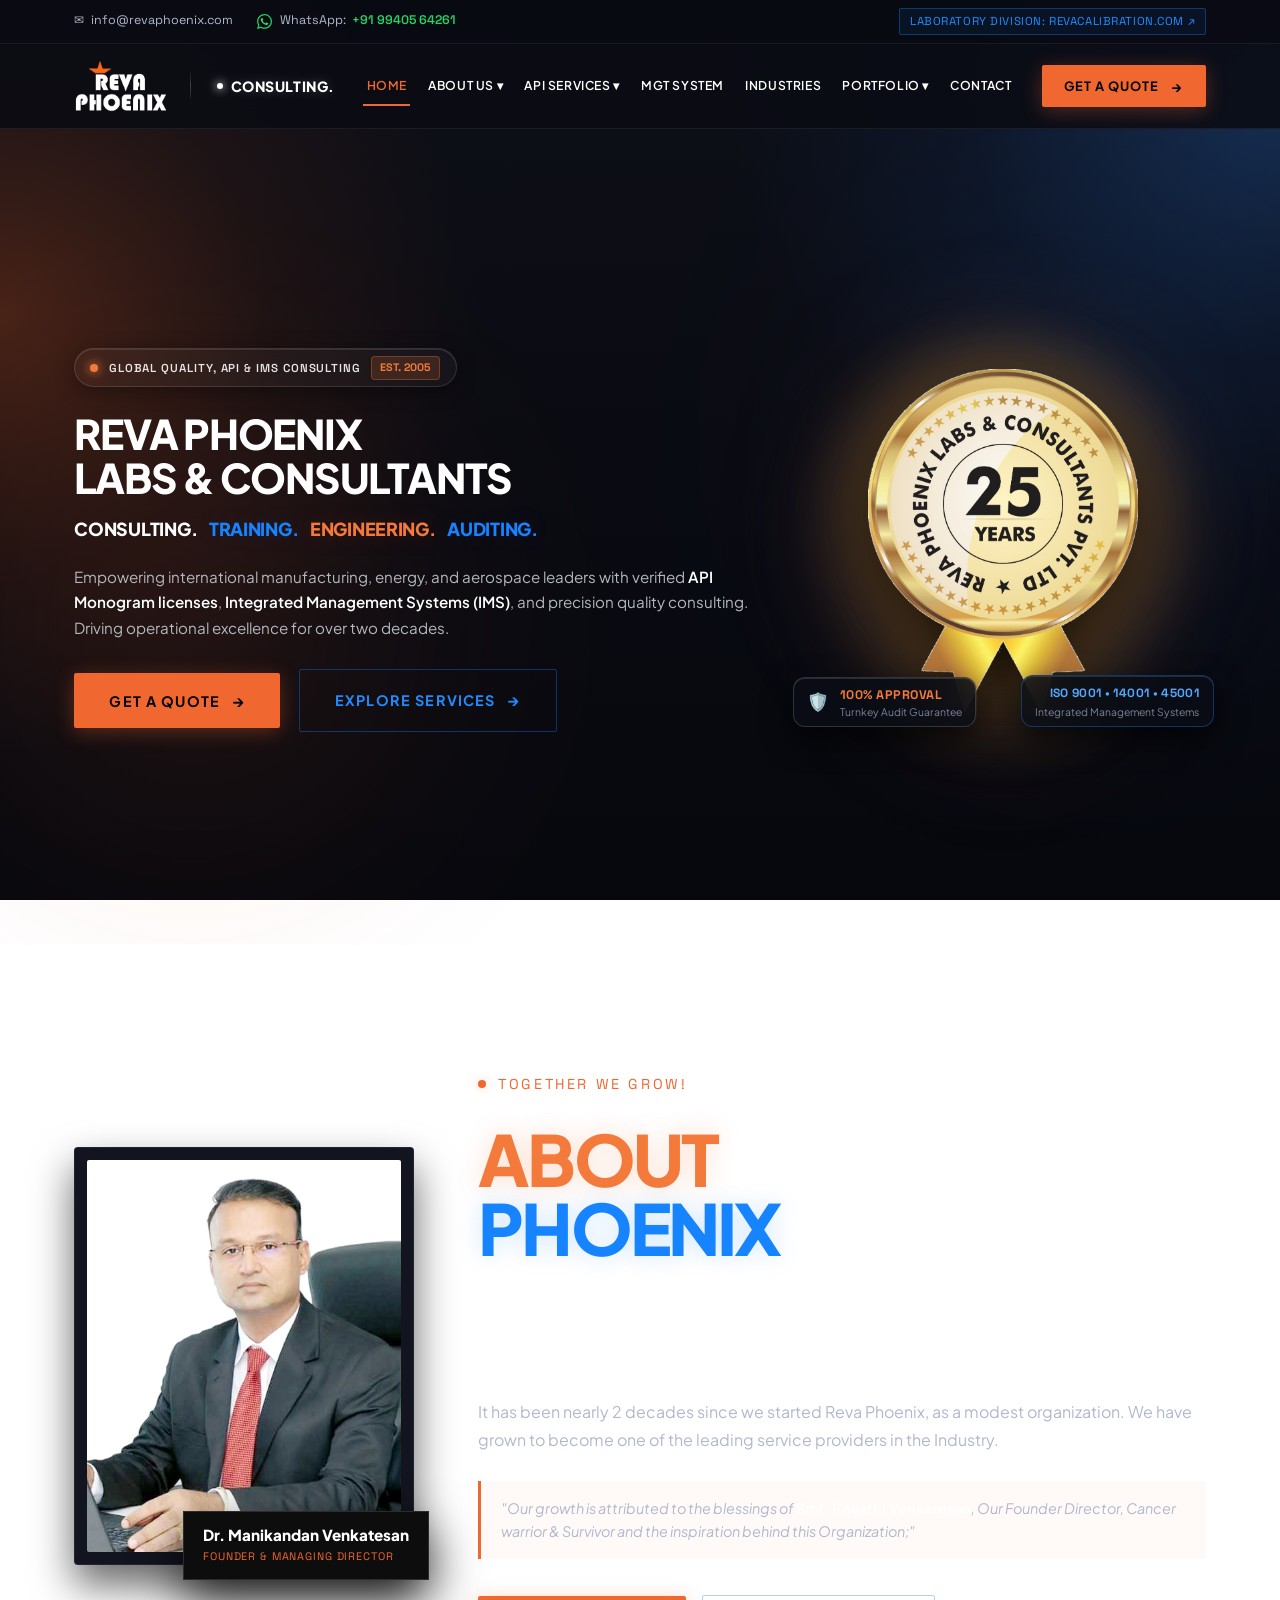
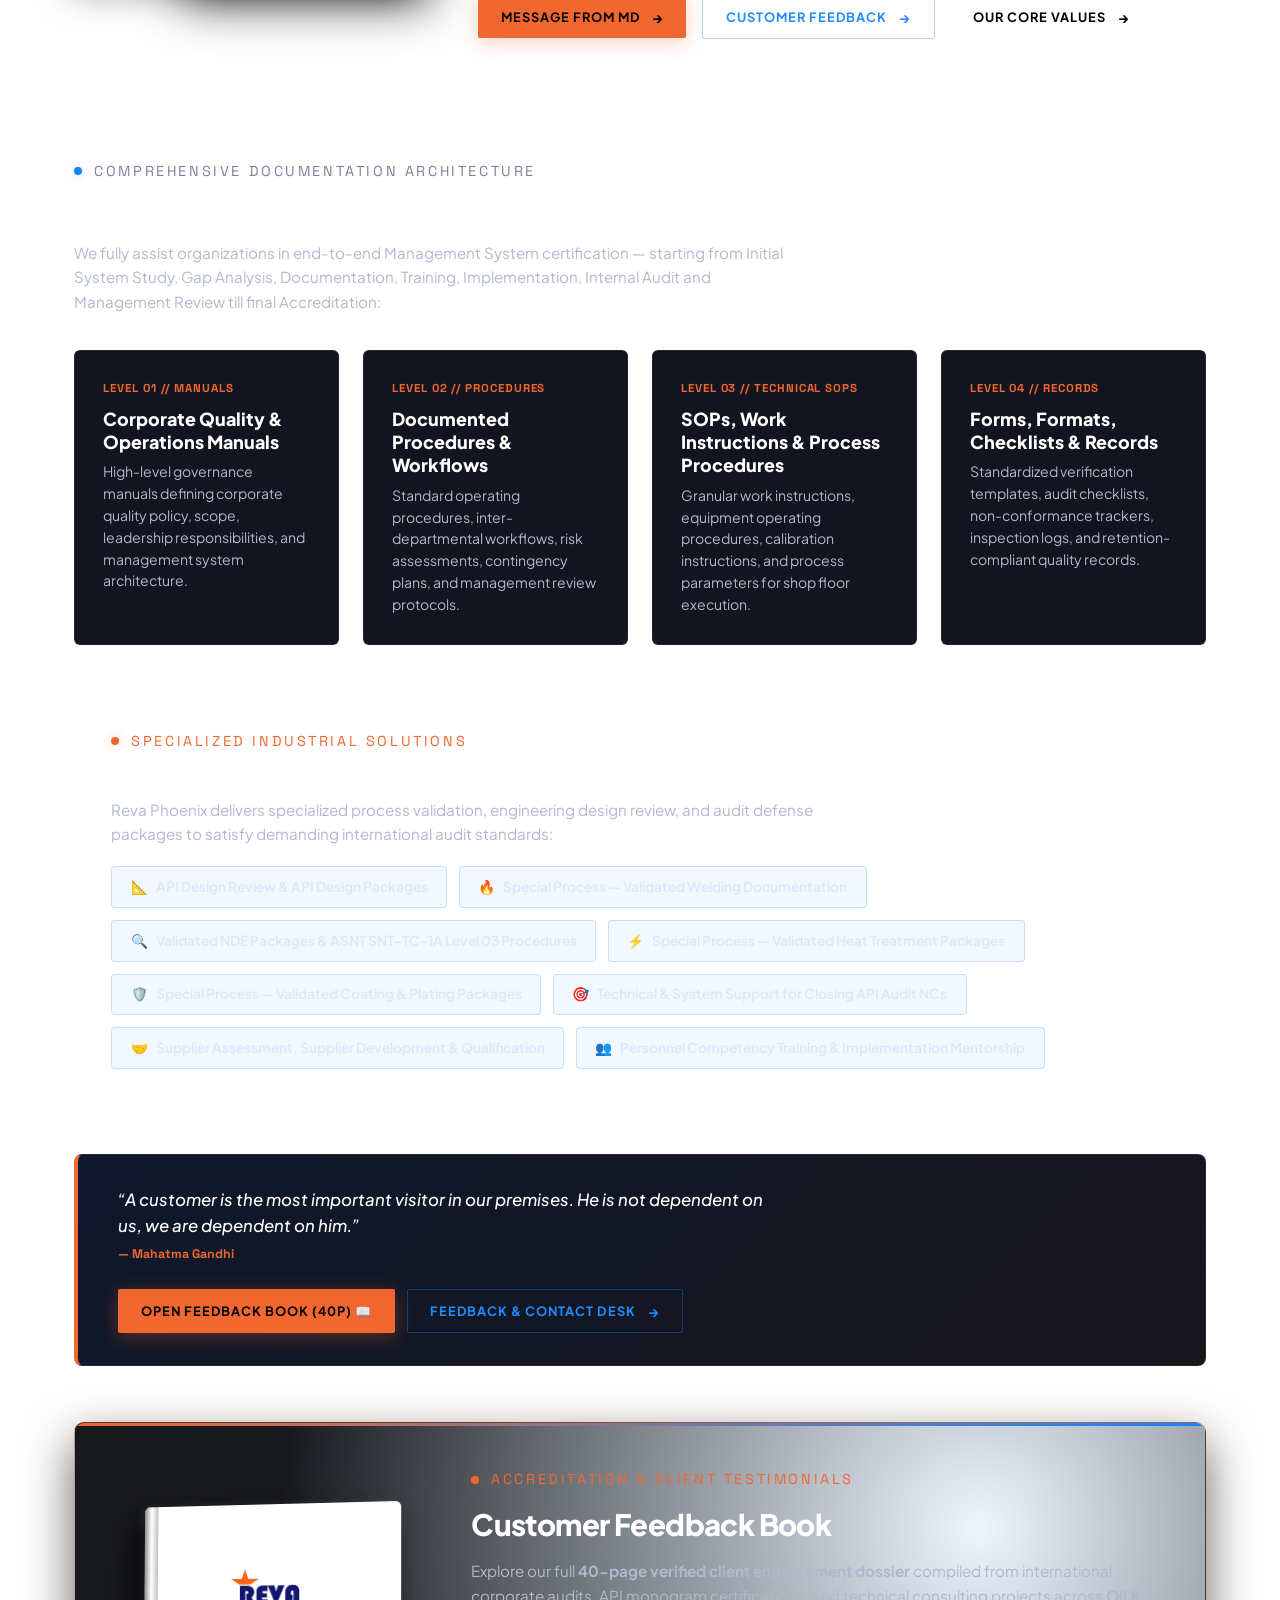
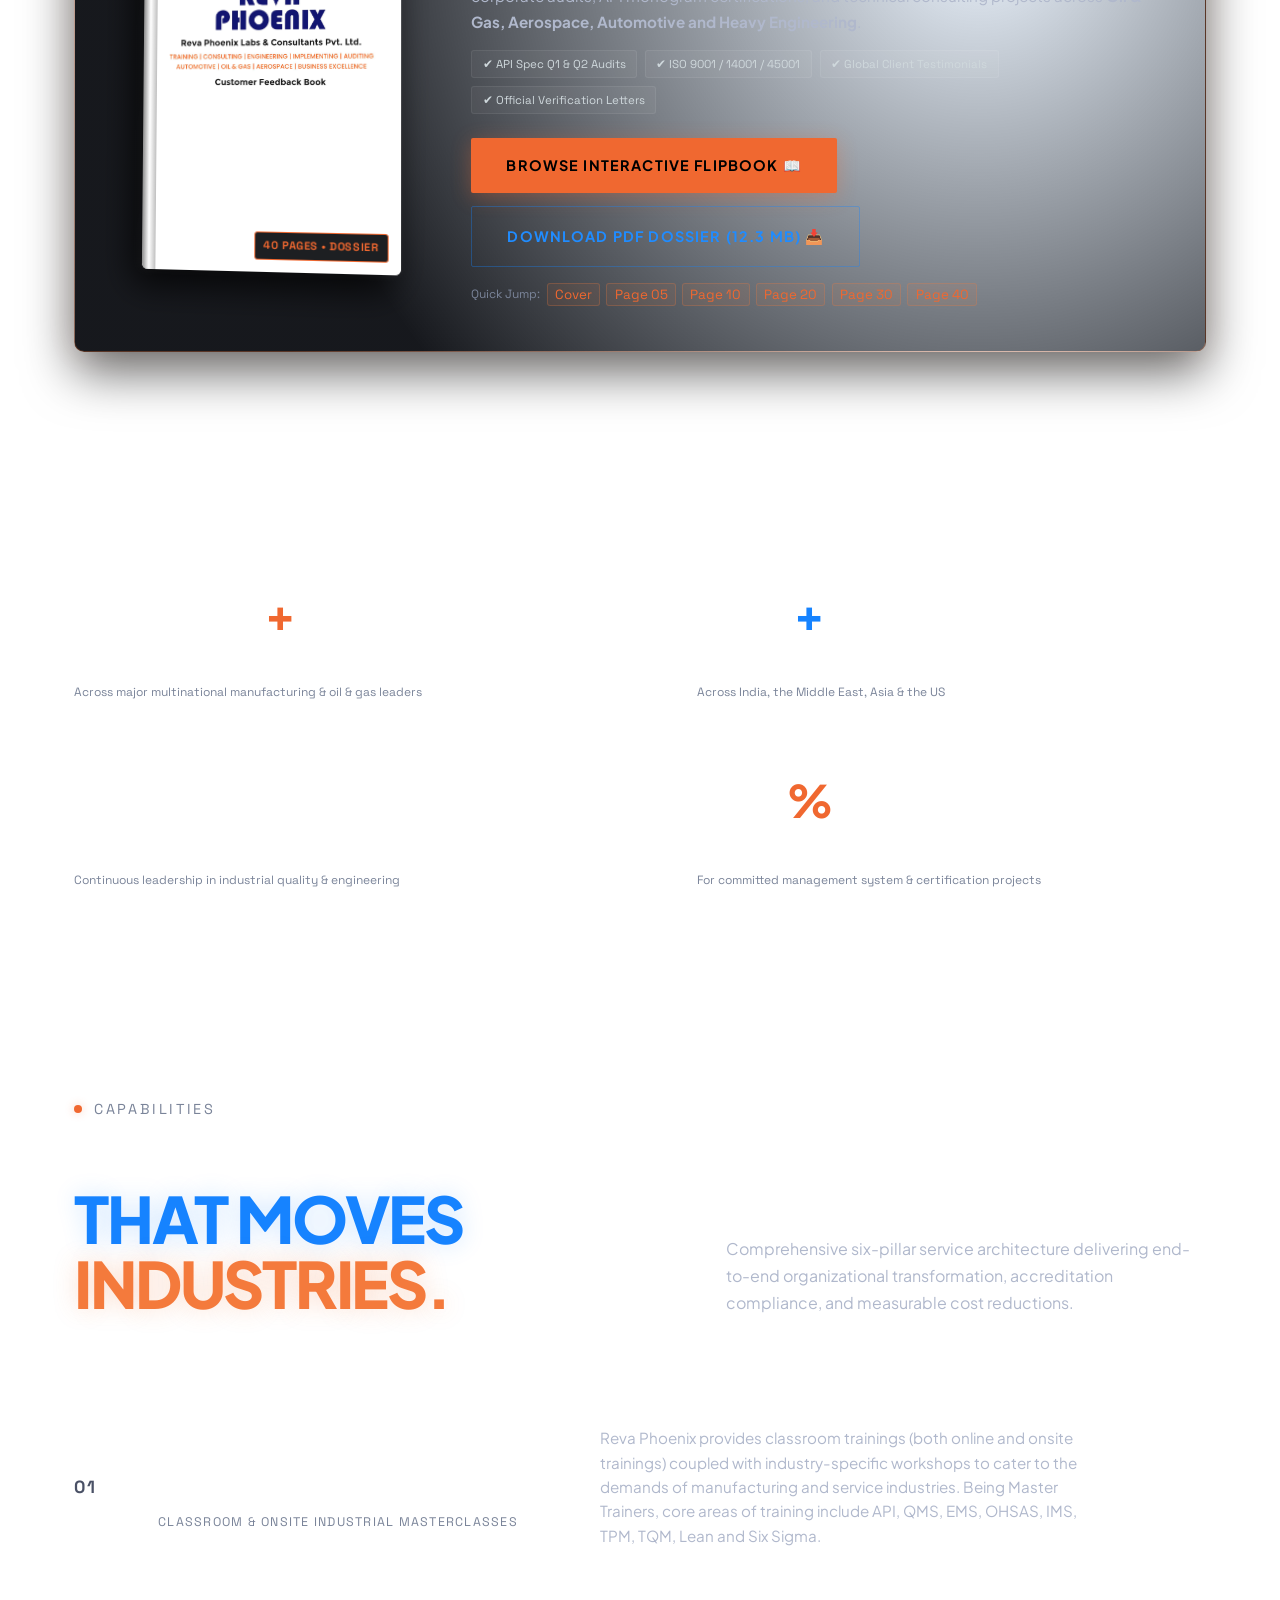
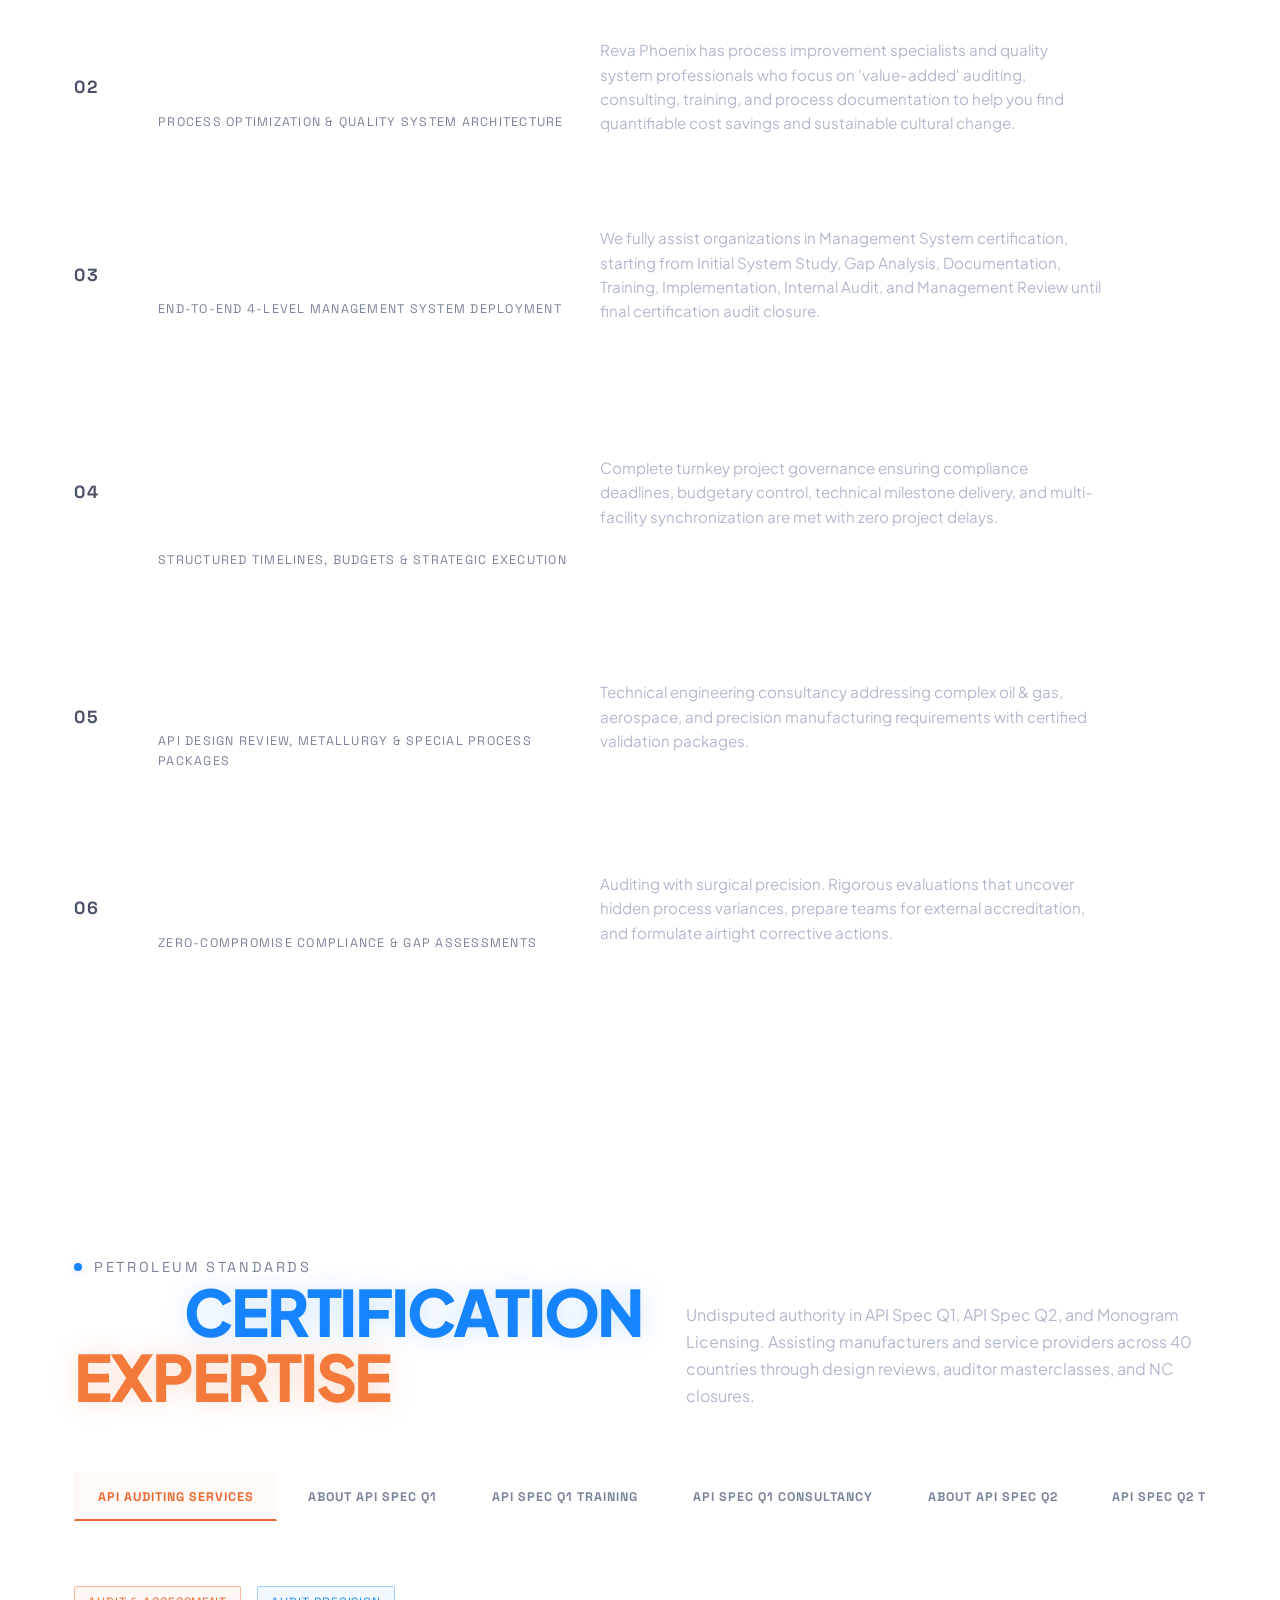
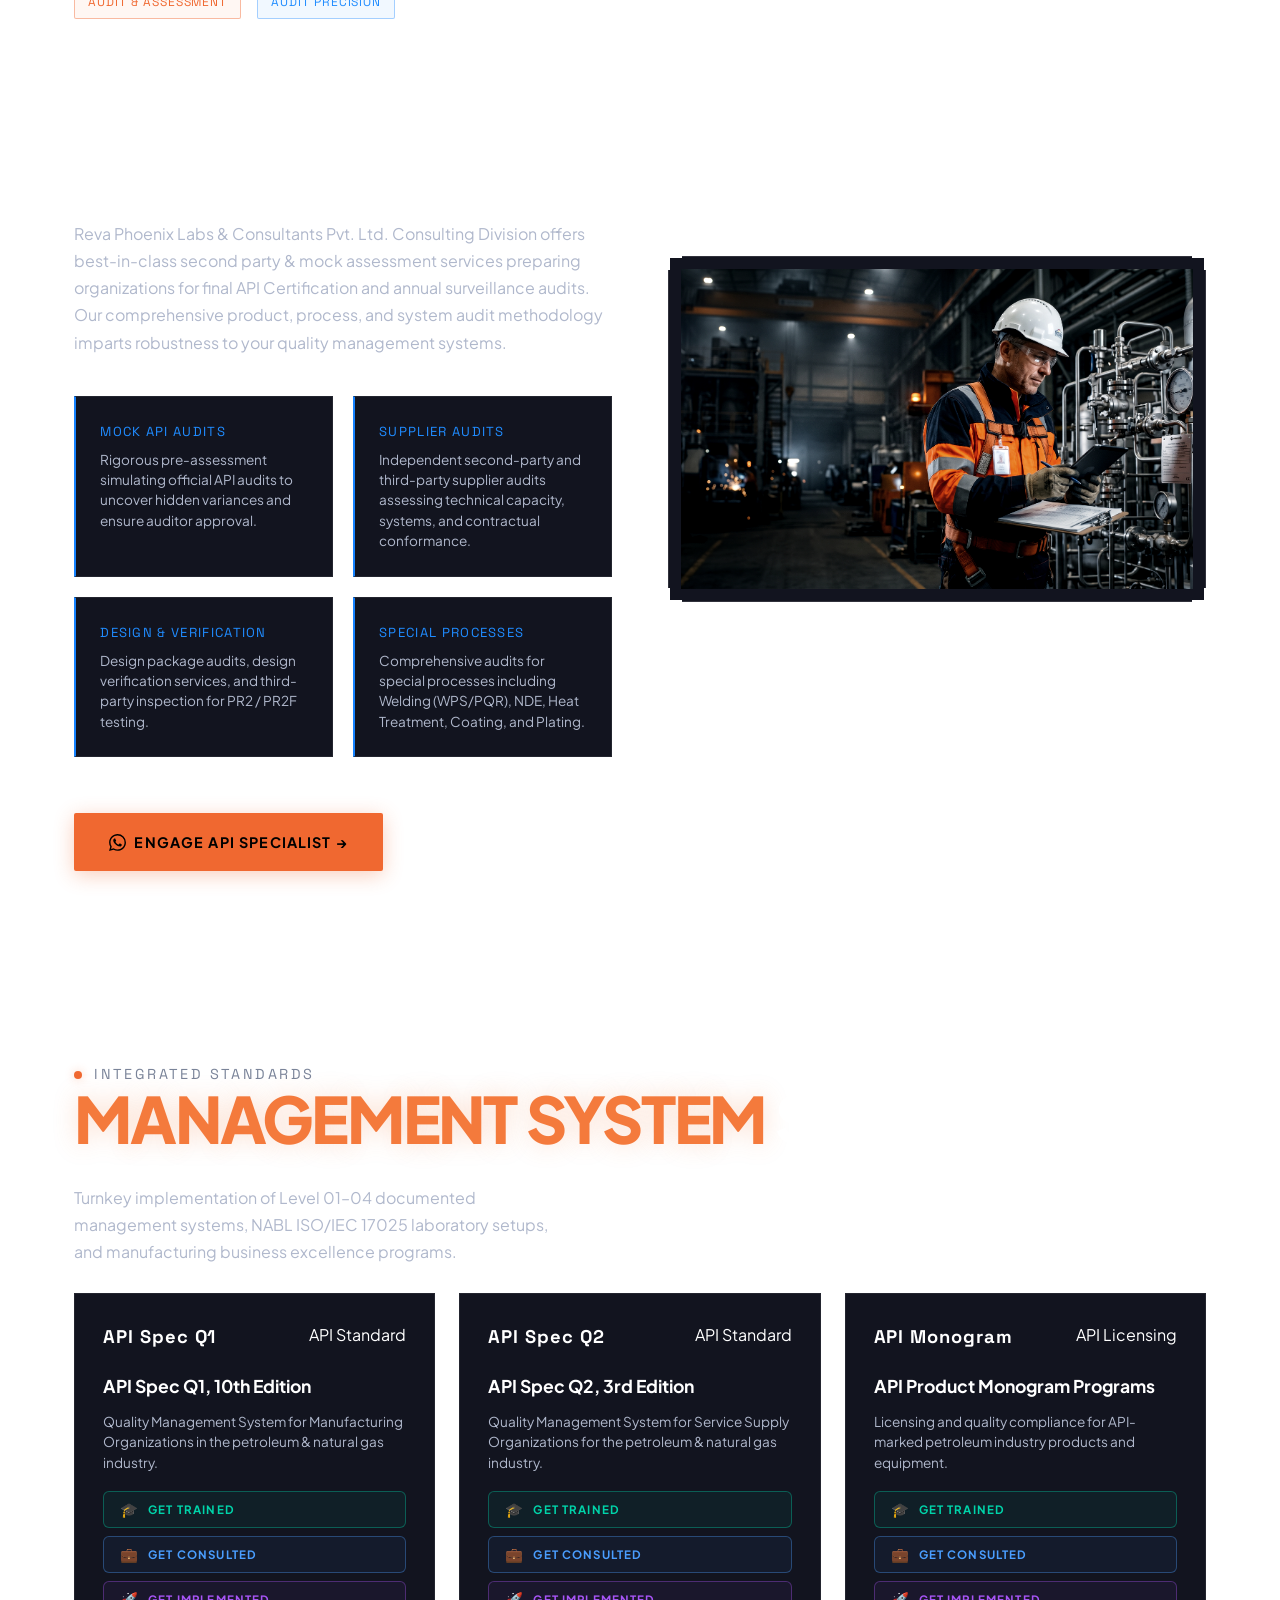
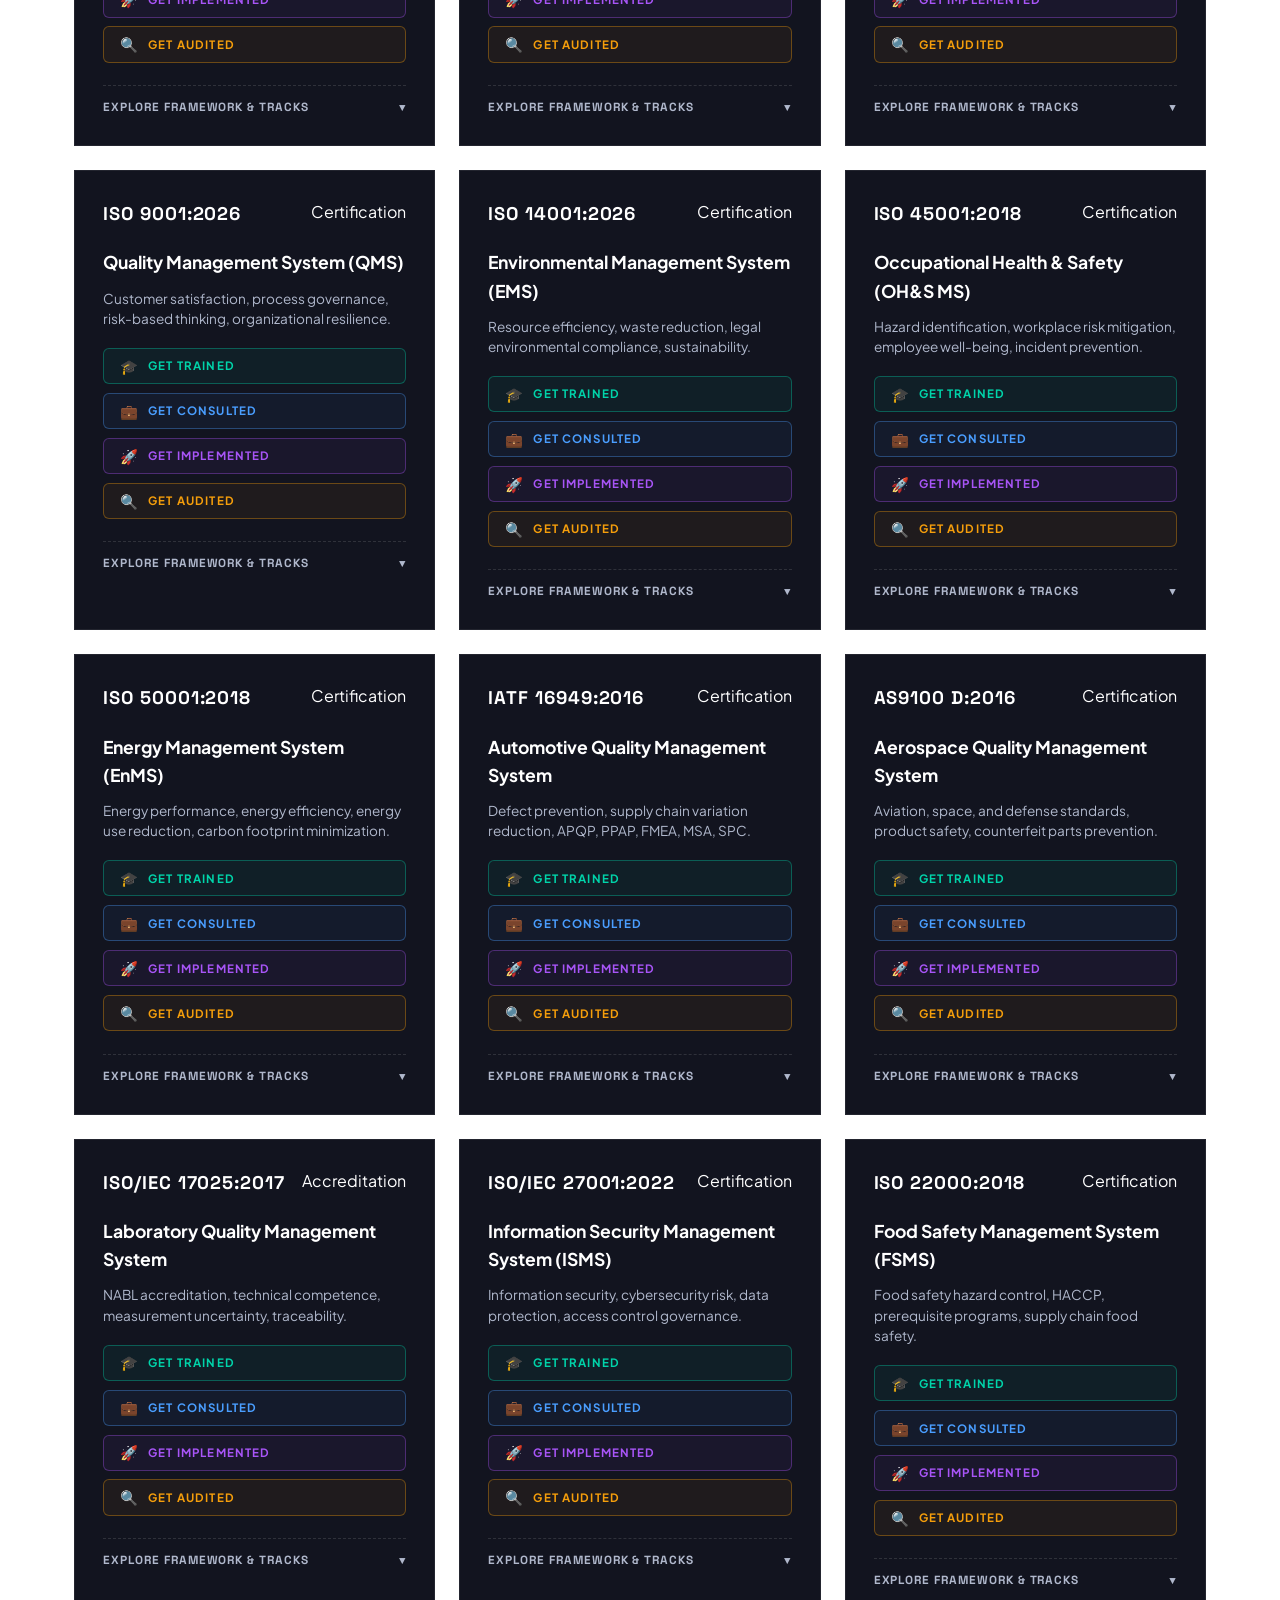
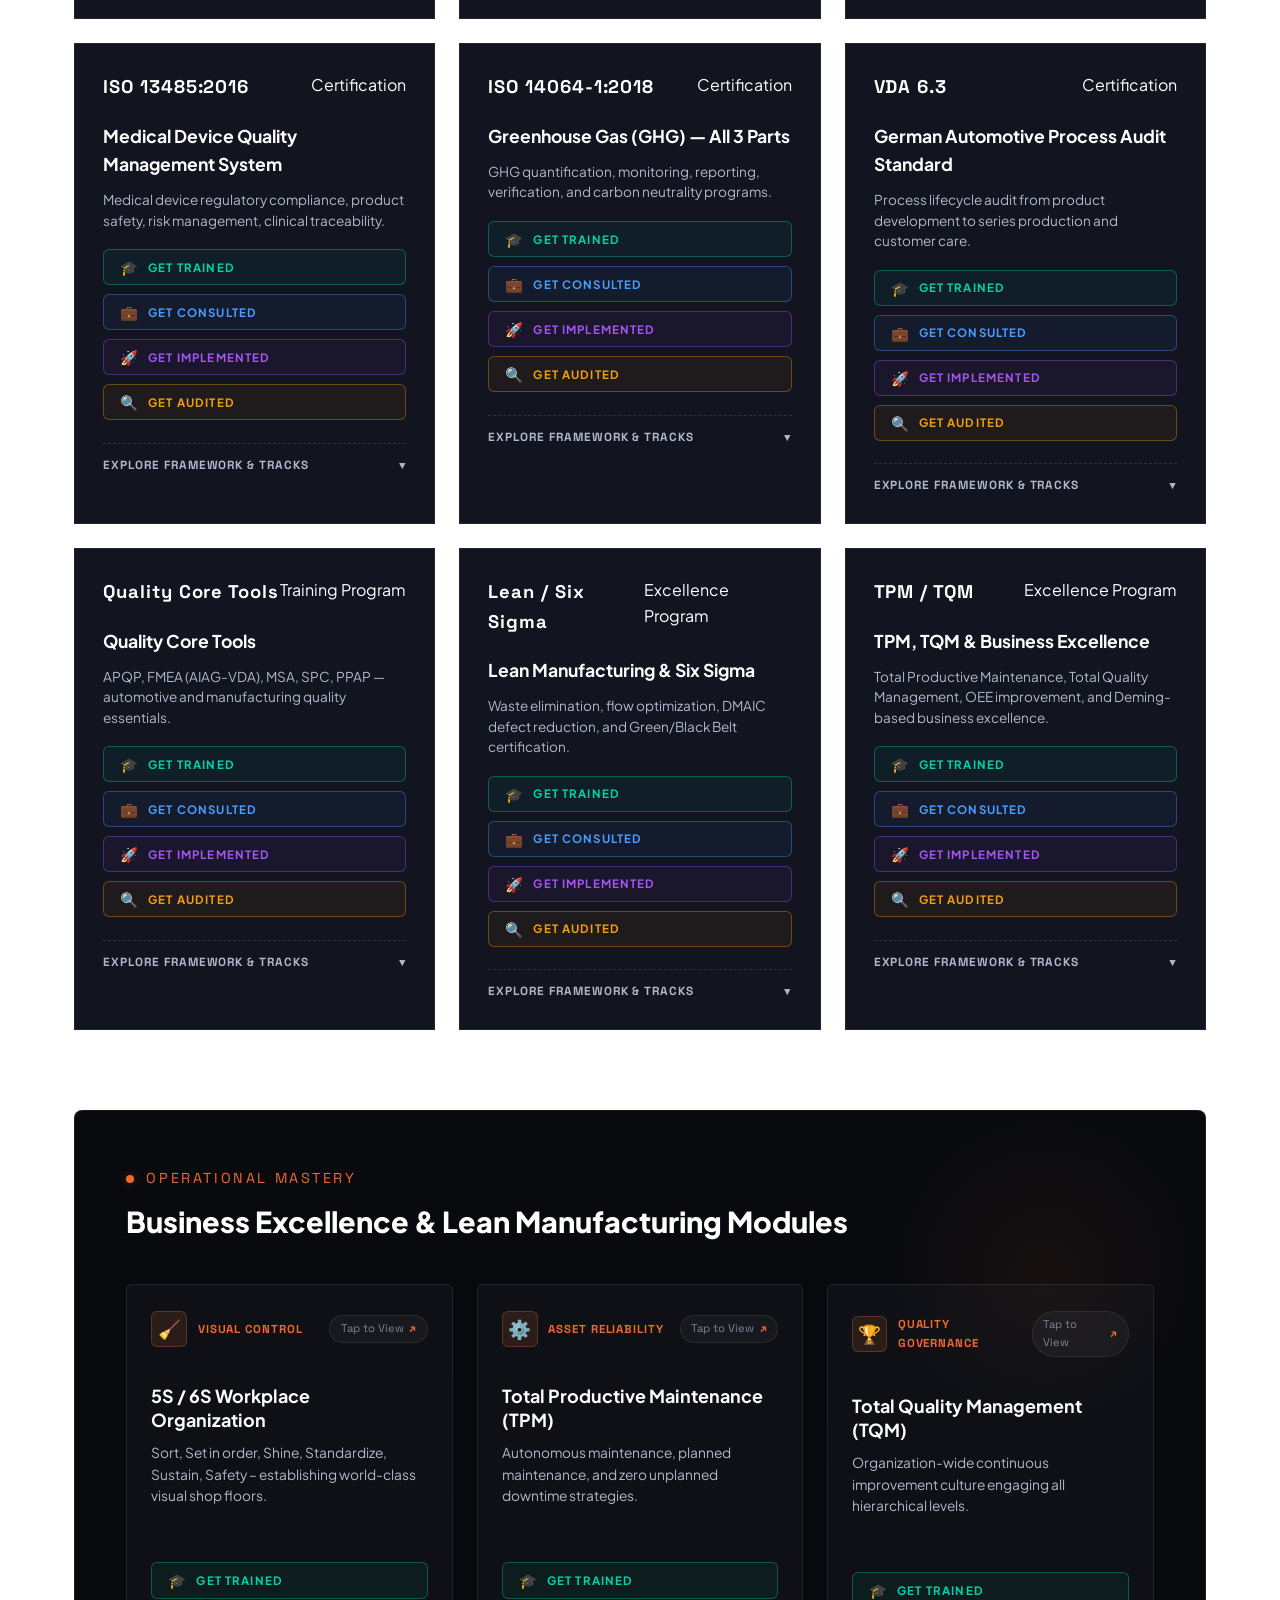
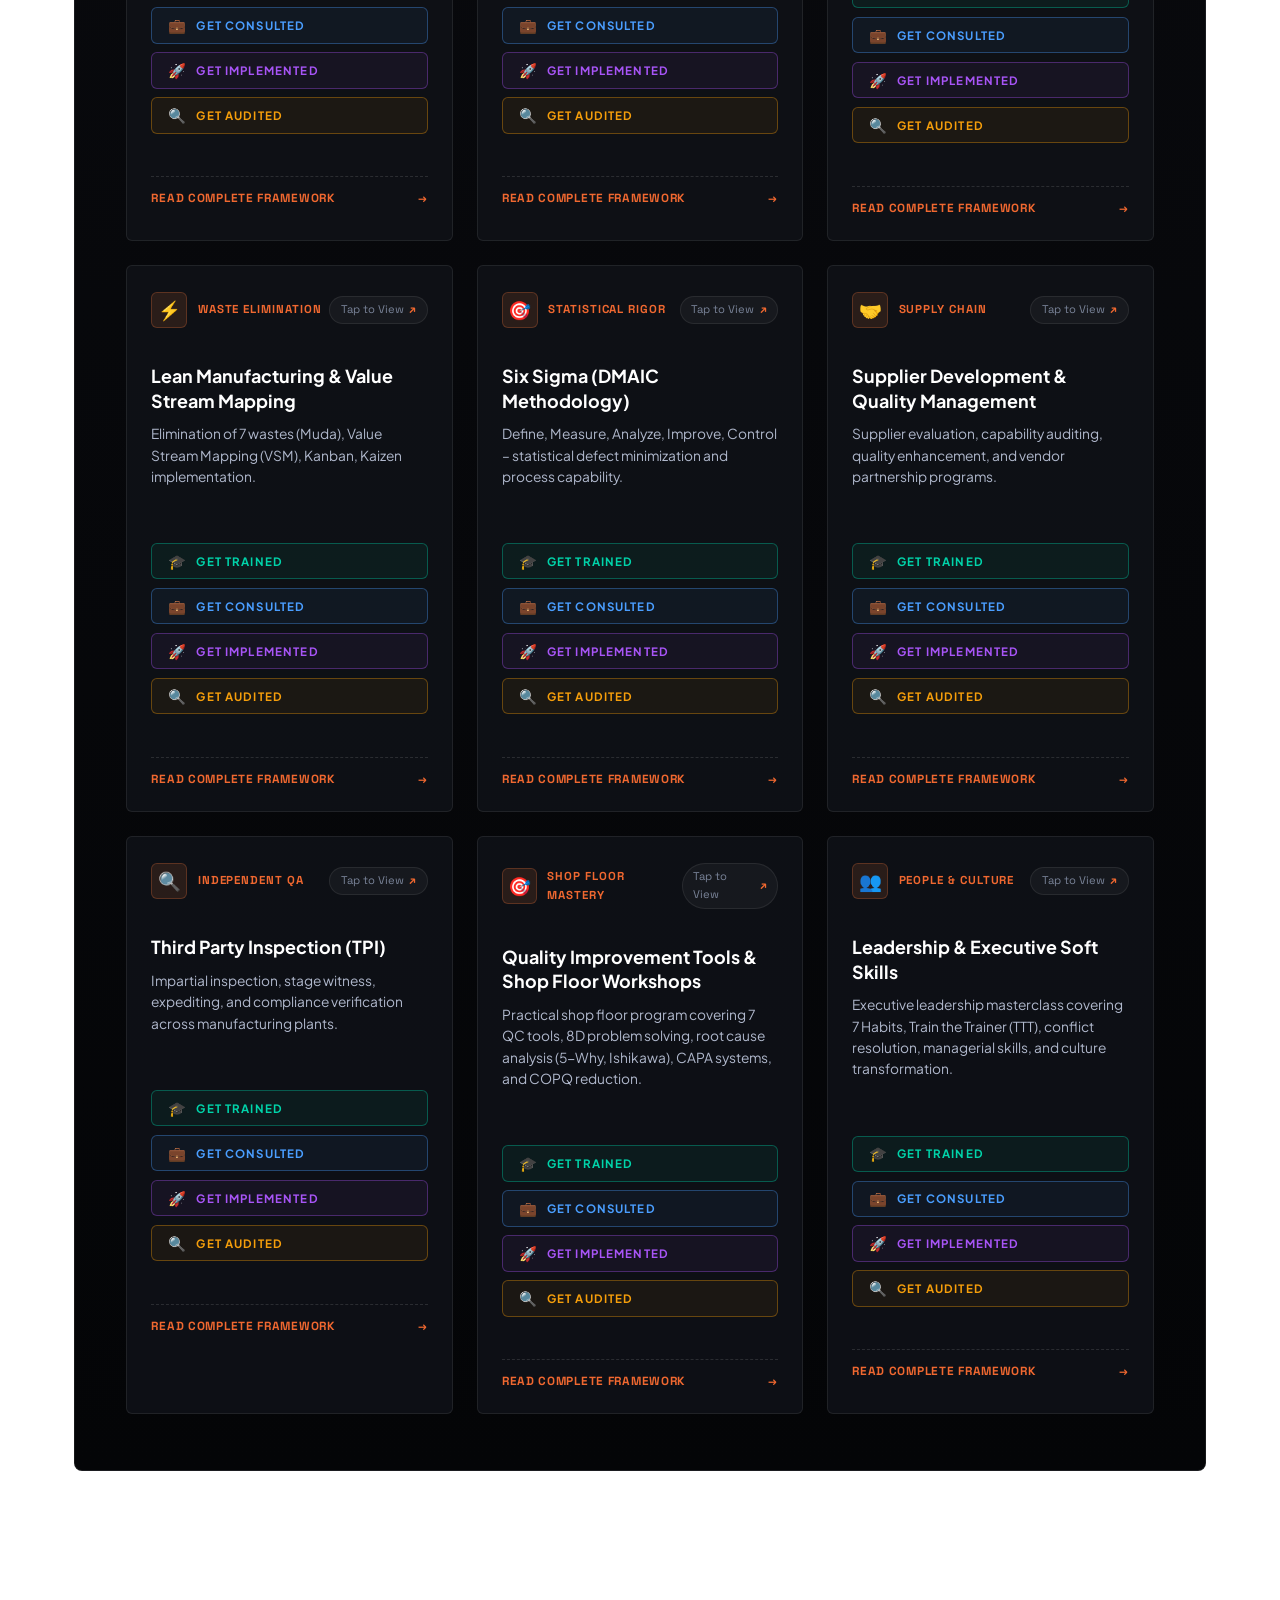
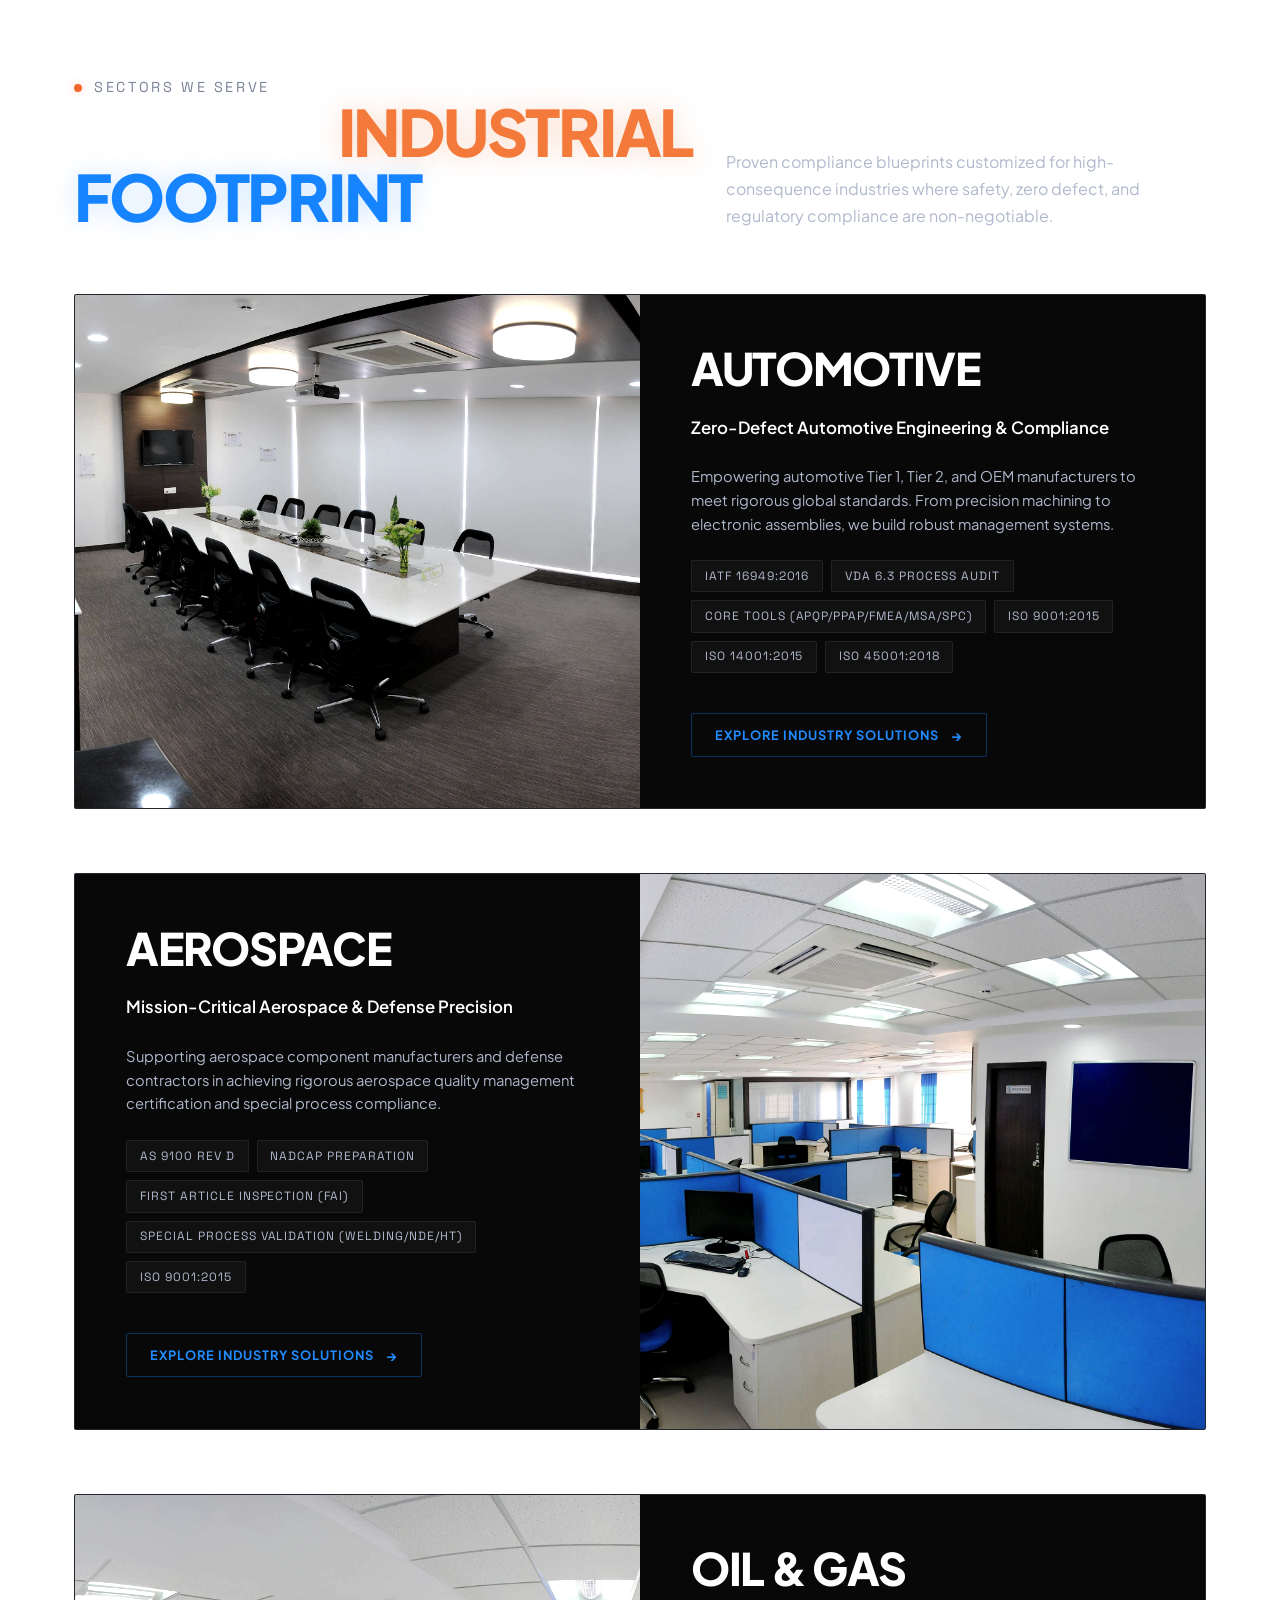
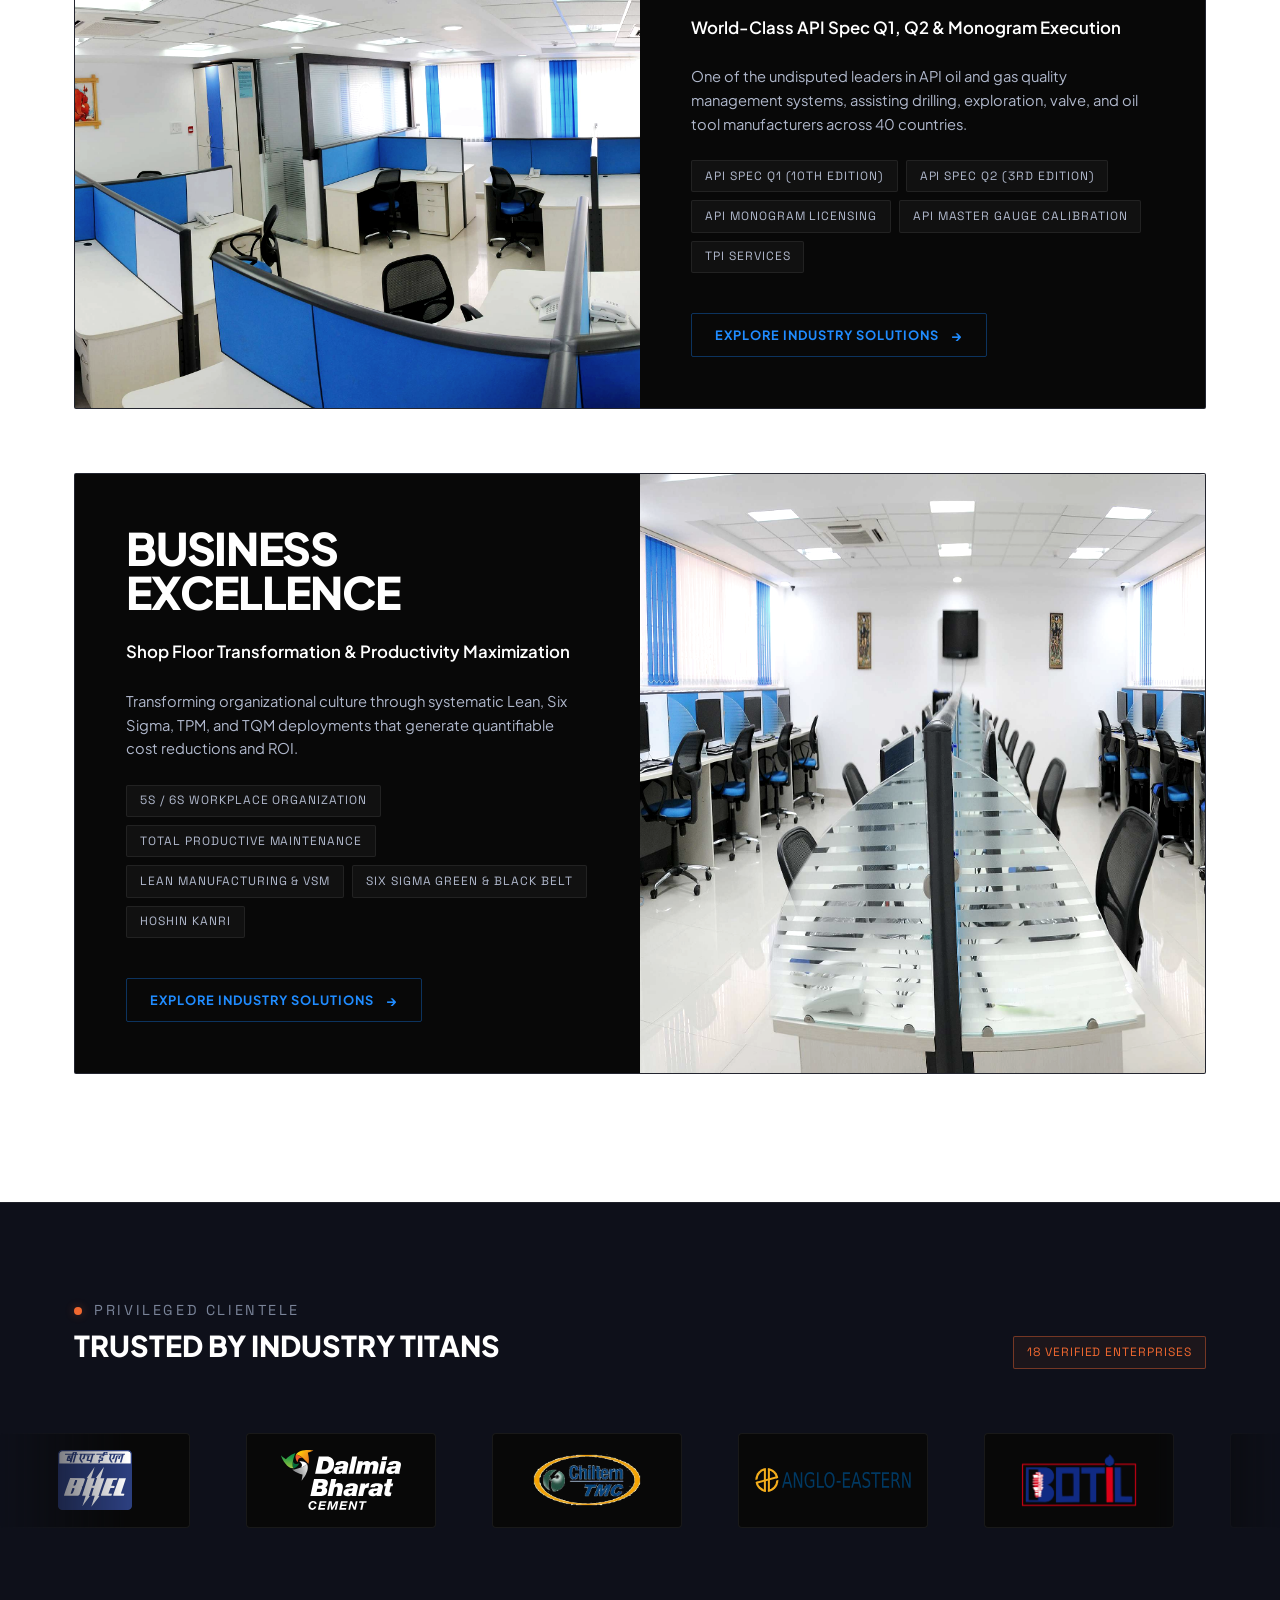
==== commit ad23463c: "Add full 40-page interactive Customer Feedback Book flipbook, dossier showcase, and PDF download" ====
--- a/index.html
+++ b/index.html
@@ -143,7 +143,8 @@
             <ul class="dropdown-menu" aria-label="About Us Submenu">
               <li class="dropdown-item"><a href="#about">About Us</a></li>
               <li class="dropdown-item"><a href="#about" class="trigger-open-md">Message from MD</a></li>
-              <li class="dropdown-item"><a href="#about" class="trigger-open-feedback">Customer Feedback</a></li>
+              <li class="dropdown-item"><a href="#about" class="trigger-open-book" data-book-page="1">Customer Feedback Book 📖</a></li>
+              <li class="dropdown-item"><a href="#about" class="trigger-open-feedback">Customer Desk &amp; Escalations</a></li>
               <li class="dropdown-item"><a href="#about" class="trigger-open-values">Core Values</a></li>
             </ul>
           </li>
@@ -210,8 +211,9 @@
         <a href="#about" class="mobile-nav-link">02 — About Us</a>
         <div class="mobile-sublinks" style="display: flex; gap: 0.75rem; flex-wrap: wrap; margin: 0.4rem 0 0.85rem 1rem;">
           <a href="#about" class="trigger-open-md" style="font-size: 0.8rem; color: var(--orange-primary); text-decoration: none; font-weight: 600;">Message from MD ↗</a>
-          <a href="#about" class="trigger-open-feedback" style="font-size: 0.8rem; color: var(--blue-light); text-decoration: none; font-weight: 600;">Customer Feedback ↗</a>
-          <a href="#about" class="trigger-open-values" style="font-size: 0.8rem; color: #FFFFFF; text-decoration: none; font-weight: 600;">Core Values ↗</a>
+          <a href="#about" class="trigger-open-book" data-book-page="1" style="font-size: 0.8rem; color: #FFFFFF; text-decoration: none; font-weight: 600;">Feedback Book (40p) 📖</a>
+          <a href="#about" class="trigger-open-feedback" style="font-size: 0.8rem; color: var(--blue-light); text-decoration: none; font-weight: 600;">Customer Desk ↗</a>
+          <a href="#about" class="trigger-open-values" style="font-size: 0.8rem; color: #a1a1aa; text-decoration: none; font-weight: 600;">Core Values ↗</a>
         </div>
       </li>
       <li><a href="#api-services" class="mobile-nav-link">03 — API Services</a></li>
@@ -461,10 +463,54 @@
             </div>
             <div class="about-feedback-quote-author">— Mahatma Gandhi</div>
           </div>
-          <div>
+          <div style="display: flex; gap: 0.75rem; flex-wrap: wrap;">
+            <button class="btn btn-primary-orange btn-sm trigger-open-book" data-book-page="1">
+              Open Feedback Book (40p) 📖
+            </button>
             <button class="btn btn-secondary-blue btn-sm trigger-open-feedback">
-              Customer Feedback &amp; Contact Desk <span class="arrow-icon">→</span>
+              Feedback &amp; Contact Desk <span class="arrow-icon">→</span>
             </button>
+          </div>
+        </div>
+
+        <!-- Customer Feedback Book Showcase (40-Page Verification Dossier) -->
+        <div class="about-book-showcase">
+          <div class="about-book-preview-wrap">
+            <div class="about-book-card-3d trigger-open-book" data-book-page="1" title="Click to open interactive 40-page flipbook">
+              <img src="assets/documents/customer-feedback-book/page-01.jpg" alt="Reva Phoenix Customer Feedback Book Cover" loading="lazy" />
+              <div class="about-book-spine"></div>
+              <div class="about-book-badge-overlay">40 PAGES • DOSSIER</div>
+            </div>
+          </div>
+          <div class="about-book-info">
+            <div class="subtitle-mono orange">Accreditation &amp; Client Testimonials</div>
+            <h3 class="about-book-title">Customer Feedback Book</h3>
+            <p class="about-book-desc">
+              Explore our full <strong>40-page verified client endorsement dossier</strong> compiled from international corporate audits, API monogram certifications, and technical consulting projects across <strong>Oil &amp; Gas, Aerospace, Automotive and Heavy Engineering</strong>.
+            </p>
+            <div class="about-book-pills">
+              <span class="about-book-pill">✔ API Spec Q1 &amp; Q2 Audits</span>
+              <span class="about-book-pill">✔ ISO 9001 / 14001 / 45001</span>
+              <span class="about-book-pill">✔ Global Client Testimonials</span>
+              <span class="about-book-pill">✔ Official Verification Letters</span>
+            </div>
+            <div class="about-book-ctas">
+              <button class="btn btn-primary-orange trigger-open-book" data-book-page="1">
+                Browse Interactive Flipbook 📖
+              </button>
+              <a href="assets/documents/Reva-Phoenix-Customer-Feedback-Book.pdf" download="Reva-Phoenix-Customer-Feedback-Book.pdf" class="btn btn-secondary-blue">
+                Download PDF Dossier (12.3 MB) 📥
+              </a>
+            </div>
+            <div class="about-book-page-shortcuts">
+              <span>Quick Jump:</span>
+              <button class="book-chip-link trigger-open-book" data-book-page="1">Cover</button>
+              <button class="book-chip-link trigger-open-book" data-book-page="5">Page 05</button>
+              <button class="book-chip-link trigger-open-book" data-book-page="10">Page 10</button>
+              <button class="book-chip-link trigger-open-book" data-book-page="20">Page 20</button>
+              <button class="book-chip-link trigger-open-book" data-book-page="30">Page 30</button>
+              <button class="book-chip-link trigger-open-book" data-book-page="40">Page 40</button>
+            </div>
           </div>
         </div>
       </div>
@@ -1240,6 +1286,61 @@
           </svg>
           Book This Course on WhatsApp →
         </a>
+      </div>
+    </div>
+  </div>
+
+  <!-- CUSTOMER FEEDBACK BOOK INTERACTIVE MODAL (40 PAGES) -->
+  <div class="modal-overlay book-viewer-modal" id="modal-feedback-book" role="dialog" aria-modal="true" aria-labelledby="fb-book-title" data-lenis-prevent>
+    <div class="modal-container book-viewer-container" data-lenis-prevent>
+      <!-- Header -->
+      <div class="book-modal-header">
+        <div class="book-header-left">
+          <div class="book-header-badge">Accreditation Dossier</div>
+          <h3 class="book-header-title" id="fb-book-title">Customer Feedback Book</h3>
+        </div>
+        <div class="book-header-actions">
+          <button type="button" class="book-btn-tool" id="fb-book-fs-btn" aria-label="Toggle Fullscreen">
+            ⛶ Fullscreen
+          </button>
+          <a href="assets/documents/Reva-Phoenix-Customer-Feedback-Book.pdf" download="Reva-Phoenix-Customer-Feedback-Book.pdf" class="book-btn-tool" target="_blank" rel="noopener noreferrer">
+            📥 PDF (12.3 MB)
+          </a>
+          <button type="button" class="book-modal-close fb-book-close-trigger" aria-label="Close Book">
+            ✕
+          </button>
+        </div>
+      </div>
+
+      <!-- Stage Area with Large Chevron Nav Arrows and Page Image -->
+      <div class="book-stage-area">
+        <button type="button" class="book-nav-arrow book-arrow-left" id="fb-book-arrow-prev" aria-label="Previous Page">
+          ‹
+        </button>
+        <div class="book-page-viewport">
+          <img id="fb-book-img" class="book-page-image" src="assets/documents/customer-feedback-book/page-01.jpg" alt="Customer Feedback Book Page" />
+        </div>
+        <button type="button" class="book-nav-arrow book-arrow-right" id="fb-book-arrow-next" aria-label="Next Page">
+          ›
+        </button>
+      </div>
+
+      <!-- Controls Bar at Bottom -->
+      <div class="book-controls-bar">
+        <div class="book-nav-buttons">
+          <button type="button" class="book-icon-btn" id="fb-book-first-btn" title="First Page">|◀</button>
+          <button type="button" class="book-icon-btn" id="fb-book-prev-btn" title="Previous Page">◀</button>
+        </div>
+        <div class="book-scrubber-wrap">
+          <input type="range" class="book-scrubber-slider" id="fb-book-scrubber" min="1" max="40" value="1" aria-label="Jump to page" />
+          <div class="book-page-indicator">
+            Page <span id="fb-book-current-page" style="color: var(--orange-primary);">1</span> <span class="total-pages">/ 40</span>
+          </div>
+        </div>
+        <div class="book-nav-buttons">
+          <button type="button" class="book-icon-btn" id="fb-book-next-btn" title="Next Page">▶</button>
+          <button type="button" class="book-icon-btn" id="fb-book-last-btn" title="Last Page">▶|</button>
+        </div>
       </div>
     </div>
   </div>
--- a/src/css/sections.css
+++ b/src/css/sections.css
@@ -330,6 +330,180 @@
   font-weight: 700;
   margin-top: 0.4rem;
 }
+
+/* Customer Feedback Book Showcase */
+.about-book-showcase {
+  margin-top: 3.5rem;
+  background: radial-gradient(circle at 80% 20%, rgba(22, 131, 255, 0.08) 0%, rgba(10, 12, 17, 0.95) 70%);
+  border: 1px solid rgba(244, 122, 60, 0.3);
+  border-radius: 10px;
+  padding: clamp(1.75rem, 3.5vw, 3rem);
+  box-shadow: 0 20px 50px rgba(0, 0, 0, 0.6), 0 0 30px rgba(244, 122, 60, 0.08);
+  display: grid;
+  grid-template-columns: minmax(220px, 300px) 1fr;
+  gap: clamp(2rem, 4vw, 3.5rem);
+  align-items: center;
+  position: relative;
+  overflow: hidden;
+}
+
+.about-book-showcase::before {
+  content: '';
+  position: absolute;
+  top: 0;
+  left: 0;
+  width: 100%;
+  height: 3px;
+  background: linear-gradient(90deg, var(--orange-primary) 0%, var(--blue-primary) 100%);
+}
+
+.about-book-preview-wrap {
+  position: relative;
+  display: flex;
+  justify-content: center;
+  perspective: 1000px;
+}
+
+.about-book-card-3d {
+  position: relative;
+  width: 100%;
+  max-width: 260px;
+  aspect-ratio: 1 / 1.414;
+  border-radius: 6px;
+  overflow: hidden;
+  box-shadow: -10px 15px 35px rgba(0, 0, 0, 0.8), -2px 0 8px rgba(255, 255, 255, 0.1);
+  transform: rotateY(-8deg) rotateX(2deg);
+  transition: transform 0.4s var(--ease-editorial), box-shadow 0.4s var(--ease-editorial);
+  cursor: pointer;
+  background: #FFFFFF;
+}
+
+.about-book-card-3d:hover {
+  transform: rotateY(0deg) rotateX(0deg) scale(1.04);
+  box-shadow: 0 25px 60px rgba(0, 0, 0, 0.9), 0 0 25px rgba(244, 122, 60, 0.35);
+}
+
+.about-book-card-3d img {
+  width: 100%;
+  height: 100%;
+  object-fit: cover;
+  display: block;
+}
+
+.about-book-spine {
+  position: absolute;
+  top: 0;
+  left: 0;
+  width: 14px;
+  height: 100%;
+  background: linear-gradient(90deg, rgba(0, 0, 0, 0.45) 0%, rgba(255, 255, 255, 0.15) 50%, rgba(0, 0, 0, 0.25) 100%);
+  pointer-events: none;
+}
+
+.about-book-badge-overlay {
+  position: absolute;
+  bottom: 0.75rem;
+  right: 0.75rem;
+  background: rgba(10, 12, 16, 0.92);
+  border: 1px solid var(--orange-primary);
+  color: var(--orange-primary);
+  font-family: var(--font-mono);
+  font-size: 0.68rem;
+  font-weight: 700;
+  padding: 0.25rem 0.55rem;
+  border-radius: 3px;
+  letter-spacing: 0.05em;
+}
+
+.about-book-info {
+  display: flex;
+  flex-direction: column;
+  gap: 1rem;
+}
+
+.about-book-title {
+  font-family: var(--font-main);
+  font-size: clamp(1.4rem, 2.3vw, 2rem);
+  font-weight: 800;
+  color: #FFFFFF;
+  line-height: 1.2;
+  letter-spacing: -0.02em;
+}
+
+.about-book-desc {
+  font-size: 0.95rem;
+  color: var(--text-secondary);
+  line-height: 1.65;
+}
+
+.about-book-pills {
+  display: flex;
+  flex-wrap: wrap;
+  gap: 0.5rem;
+}
+
+.about-book-pill {
+  font-family: var(--font-mono);
+  font-size: 0.72rem;
+  padding: 0.25rem 0.65rem;
+  background: rgba(255, 255, 255, 0.04);
+  border: 1px solid var(--border-subtle);
+  border-radius: 3px;
+  color: #cfd8dc;
+}
+
+.about-book-ctas {
+  display: flex;
+  align-items: center;
+  flex-wrap: wrap;
+  gap: 0.85rem;
+  margin-top: 0.5rem;
+}
+
+.about-book-page-shortcuts {
+  display: flex;
+  align-items: center;
+  flex-wrap: wrap;
+  gap: 0.4rem;
+  font-size: 0.75rem;
+  color: var(--text-muted);
+  font-family: var(--font-mono);
+}
+
+.book-chip-link {
+  color: var(--orange-primary);
+  background: rgba(244, 122, 60, 0.08);
+  border: 1px solid rgba(244, 122, 60, 0.25);
+  padding: 0.15rem 0.45rem;
+  border-radius: 3px;
+  cursor: pointer;
+  text-decoration: none;
+  transition: all var(--transition-fast);
+}
+
+.book-chip-link:hover {
+  background: var(--orange-primary);
+  color: #FFFFFF;
+}
+
+@media (max-width: 820px) {
+  .about-book-showcase {
+    grid-template-columns: 1fr;
+    text-align: center;
+  }
+  .about-book-preview-wrap {
+    margin: 0 auto;
+  }
+  .about-book-card-3d {
+    transform: none;
+  }
+  .about-book-pills,
+  .about-book-ctas,
+  .about-book-page-shortcuts {
+    justify-content: center;
+  }
+}
+
 
 /* ============================================================
    STATISTICS SECTION
--- a/src/css/modals.css
+++ b/src/css/modals.css
@@ -632,3 +632,311 @@
   border-radius: 4px;
 }
 
+/* ============================================================
+   CUSTOMER FEEDBACK BOOK (40-PAGE INTERACTIVE DOSSIER)
+   ============================================================ */
+.book-viewer-modal {
+  z-index: 10150;
+  padding: clamp(0.5rem, 1.5vw, 1.5rem);
+}
+
+.book-viewer-container {
+  background: radial-gradient(circle at 50% 20%, #151821 0%, #0a0c10 100%);
+  border: 1px solid rgba(244, 122, 60, 0.35);
+  border-radius: 8px;
+  width: 100%;
+  max-width: 1100px;
+  height: 94vh;
+  max-height: 94vh;
+  display: flex;
+  flex-direction: column;
+  overflow: hidden;
+  box-shadow: 0 30px 80px rgba(0, 0, 0, 0.95), 0 0 40px rgba(244, 122, 60, 0.15);
+  position: relative;
+  padding: 0;
+}
+
+.book-modal-header {
+  display: flex;
+  align-items: center;
+  justify-content: space-between;
+  padding: 1rem 1.5rem;
+  background: rgba(10, 12, 16, 0.95);
+  border-bottom: 1px solid var(--border-subtle);
+  gap: 1rem;
+  flex-shrink: 0;
+}
+
+.book-header-left {
+  display: flex;
+  align-items: center;
+  gap: 1rem;
+}
+
+.book-header-badge {
+  font-family: var(--font-mono);
+  font-size: 0.68rem;
+  color: var(--orange-primary);
+  background: rgba(244, 122, 60, 0.12);
+  border: 1px solid rgba(244, 122, 60, 0.3);
+  padding: 0.25rem 0.6rem;
+  border-radius: 3px;
+  font-weight: 700;
+  letter-spacing: 0.05em;
+  text-transform: uppercase;
+}
+
+.book-header-title {
+  font-family: var(--font-main);
+  font-size: 1.15rem;
+  font-weight: 800;
+  color: #FFFFFF;
+  margin: 0;
+  letter-spacing: -0.01em;
+}
+
+.book-header-actions {
+  display: flex;
+  align-items: center;
+  gap: 0.6rem;
+}
+
+.book-btn-tool {
+  display: inline-flex;
+  align-items: center;
+  gap: 0.4rem;
+  background: rgba(255, 255, 255, 0.06);
+  border: 1px solid var(--border-subtle);
+  color: #FFFFFF;
+  font-family: var(--font-mono);
+  font-size: 0.75rem;
+  font-weight: 600;
+  padding: 0.45rem 0.85rem;
+  border-radius: 4px;
+  text-decoration: none;
+  cursor: pointer;
+  transition: all var(--transition-fast);
+}
+
+.book-btn-tool:hover {
+  background: var(--orange-primary);
+  border-color: var(--orange-primary);
+  color: #FFFFFF;
+  transform: translateY(-1px);
+}
+
+.book-modal-close {
+  width: 36px;
+  height: 36px;
+  background: rgba(255, 255, 255, 0.08);
+  border: 1px solid var(--border-subtle);
+  border-radius: 50%;
+  color: #FFFFFF;
+  font-size: 1.2rem;
+  display: flex;
+  align-items: center;
+  justify-content: center;
+  cursor: pointer;
+  transition: all var(--transition-fast);
+}
+
+.book-modal-close:hover {
+  background: #dc2626;
+  border-color: #dc2626;
+  transform: rotate(90deg);
+}
+
+/* Stage Area (Image + Big Nav Arrows) */
+.book-stage-area {
+  flex: 1;
+  position: relative;
+  display: flex;
+  align-items: center;
+  justify-content: center;
+  padding: 1rem 4.5rem;
+  overflow: hidden;
+  background: #11141b;
+}
+
+.book-page-viewport {
+  max-width: 100%;
+  max-height: 100%;
+  display: flex;
+  align-items: center;
+  justify-content: center;
+}
+
+.book-page-image {
+  max-height: calc(94vh - 150px);
+  max-width: 100%;
+  width: auto;
+  height: auto;
+  object-fit: contain;
+  border-radius: 4px;
+  box-shadow: 0 16px 50px rgba(0, 0, 0, 0.85), 0 0 1px rgba(255, 255, 255, 0.2);
+  transition: opacity 0.12s ease, transform 0.12s ease;
+  user-select: none;
+}
+
+/* Floating Large Side Chevrons */
+.book-nav-arrow {
+  position: absolute;
+  top: 50%;
+  transform: translateY(-50%);
+  width: 52px;
+  height: 52px;
+  background: rgba(15, 18, 25, 0.85);
+  backdrop-filter: blur(8px);
+  border: 1px solid rgba(255, 255, 255, 0.15);
+  border-radius: 50%;
+  color: #FFFFFF;
+  font-size: 1.5rem;
+  display: flex;
+  align-items: center;
+  justify-content: center;
+  cursor: pointer;
+  z-index: 10;
+  transition: all var(--transition-fast);
+  box-shadow: 0 8px 24px rgba(0, 0, 0, 0.5);
+}
+
+.book-nav-arrow:hover:not(:disabled) {
+  background: var(--orange-primary);
+  border-color: var(--orange-primary);
+  color: #FFFFFF;
+  transform: translateY(-50%) scale(1.1);
+}
+
+.book-nav-arrow:disabled {
+  opacity: 0.25;
+  cursor: not-allowed;
+  pointer-events: none;
+}
+
+.book-arrow-left {
+  left: 1.25rem;
+}
+
+.book-arrow-right {
+  right: 1.25rem;
+}
+
+/* Controls Bar at Bottom */
+.book-controls-bar {
+  display: flex;
+  align-items: center;
+  justify-content: space-between;
+  padding: 0.75rem 1.5rem;
+  background: rgba(10, 12, 16, 0.95);
+  border-top: 1px solid var(--border-subtle);
+  gap: 1.5rem;
+  flex-shrink: 0;
+}
+
+.book-nav-buttons {
+  display: flex;
+  align-items: center;
+  gap: 0.4rem;
+}
+
+.book-icon-btn {
+  width: 34px;
+  height: 34px;
+  background: rgba(255, 255, 255, 0.05);
+  border: 1px solid var(--border-subtle);
+  border-radius: 4px;
+  color: #FFFFFF;
+  display: flex;
+  align-items: center;
+  justify-content: center;
+  font-size: 0.85rem;
+  cursor: pointer;
+  transition: all var(--transition-fast);
+}
+
+.book-icon-btn:hover:not(:disabled) {
+  background: var(--orange-primary);
+  border-color: var(--orange-primary);
+}
+
+.book-icon-btn:disabled {
+  opacity: 0.3;
+  cursor: not-allowed;
+}
+
+.book-scrubber-wrap {
+  flex: 1;
+  display: flex;
+  align-items: center;
+  gap: 1rem;
+  max-width: 520px;
+}
+
+.book-scrubber-slider {
+  flex: 1;
+  -webkit-appearance: none;
+  appearance: none;
+  height: 6px;
+  background: rgba(255, 255, 255, 0.15);
+  border-radius: 3px;
+  outline: none;
+  cursor: pointer;
+}
+
+.book-scrubber-slider::-webkit-slider-thumb {
+  -webkit-appearance: none;
+  appearance: none;
+  width: 18px;
+  height: 18px;
+  border-radius: 50%;
+  background: var(--orange-primary);
+  cursor: pointer;
+  box-shadow: 0 0 10px rgba(244, 122, 60, 0.6);
+  border: 2px solid #FFFFFF;
+  transition: transform 0.1s ease;
+}
+
+.book-scrubber-slider::-webkit-slider-thumb:hover {
+  transform: scale(1.2);
+}
+
+.book-page-indicator {
+  font-family: var(--font-mono);
+  font-size: 0.82rem;
+  color: #FFFFFF;
+  font-weight: 700;
+  white-space: nowrap;
+}
+
+.book-page-indicator .total-pages {
+  color: var(--text-muted);
+}
+
+@media (max-width: 768px) {
+  .book-stage-area {
+    padding: 0.5rem 2.5rem;
+  }
+  .book-arrow-left {
+    left: 0.5rem;
+  }
+  .book-arrow-right {
+    right: 0.5rem;
+  }
+  .book-nav-arrow {
+    width: 40px;
+    height: 40px;
+    font-size: 1.15rem;
+  }
+  .book-header-title {
+    font-size: 0.95rem;
+  }
+  .book-controls-bar {
+    padding: 0.5rem 1rem;
+    gap: 0.75rem;
+  }
+  .book-scrubber-wrap {
+    max-width: none;
+  }
+}
+
+
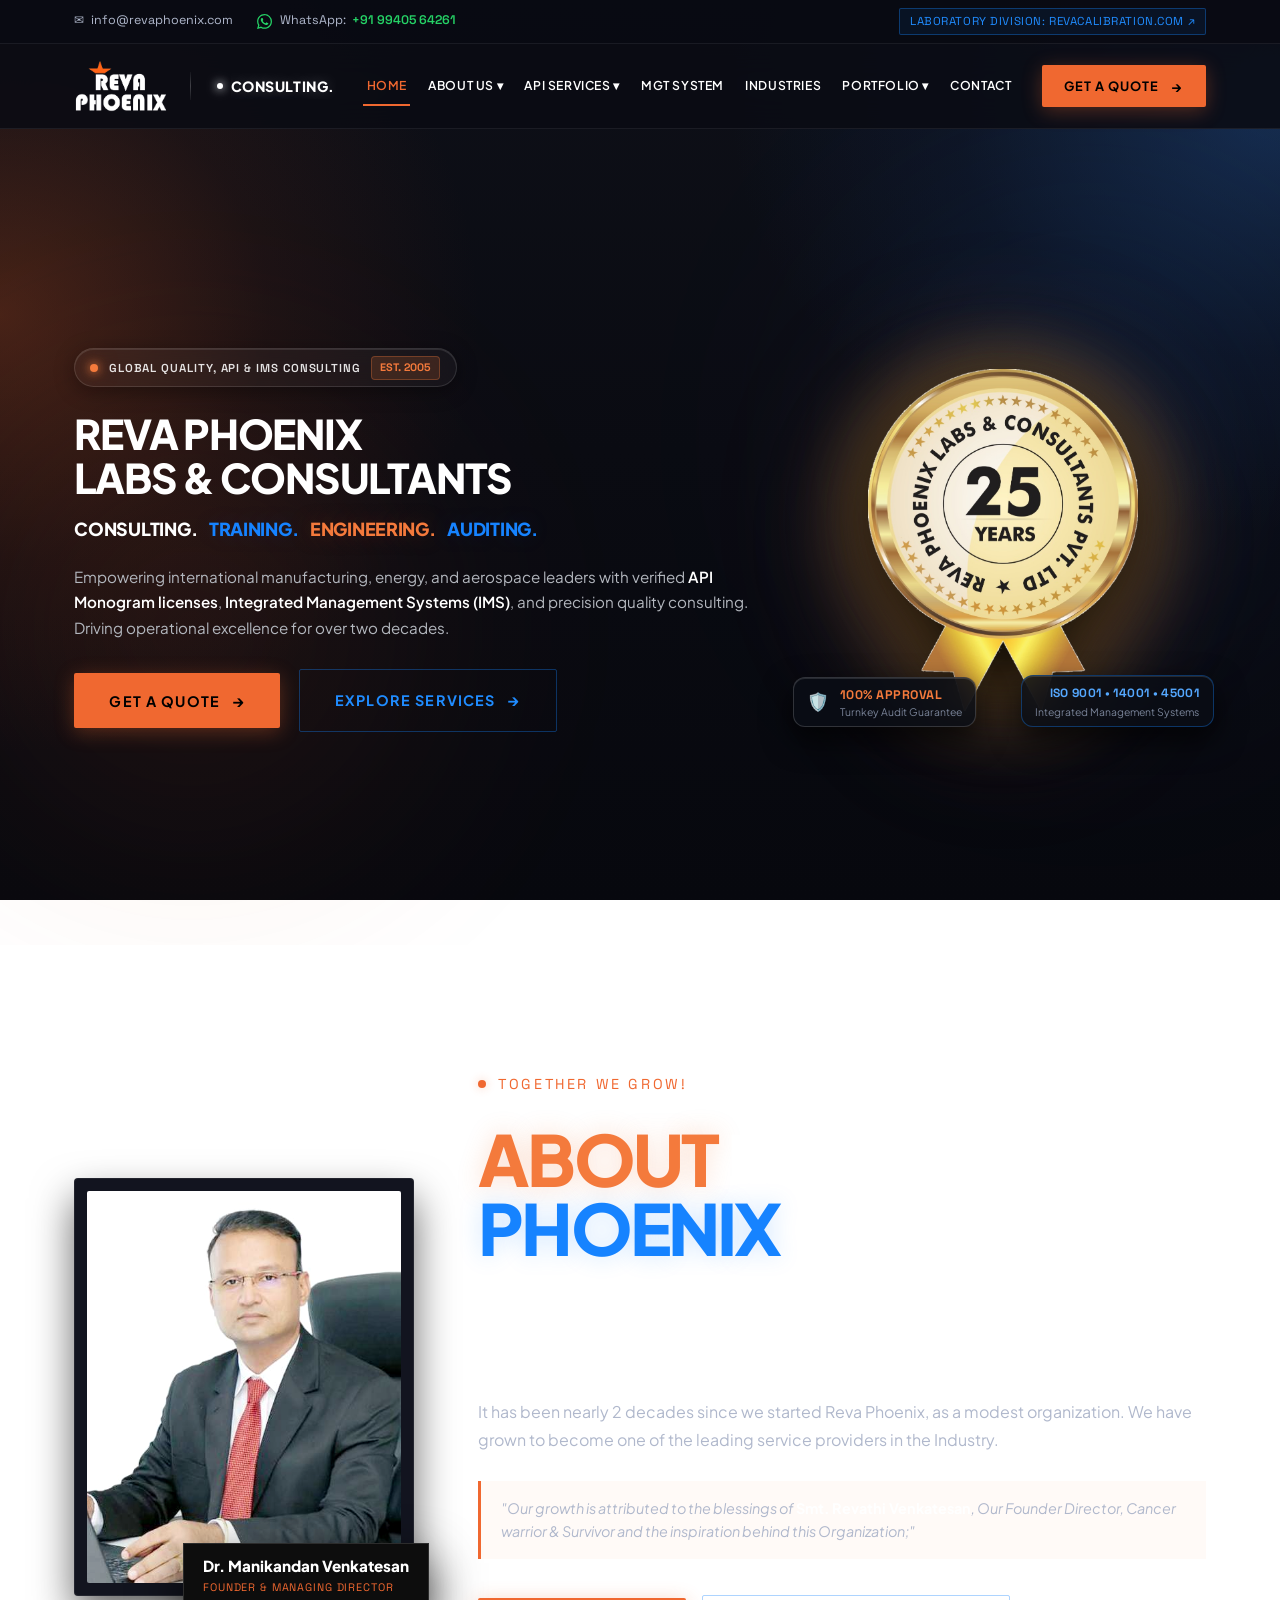
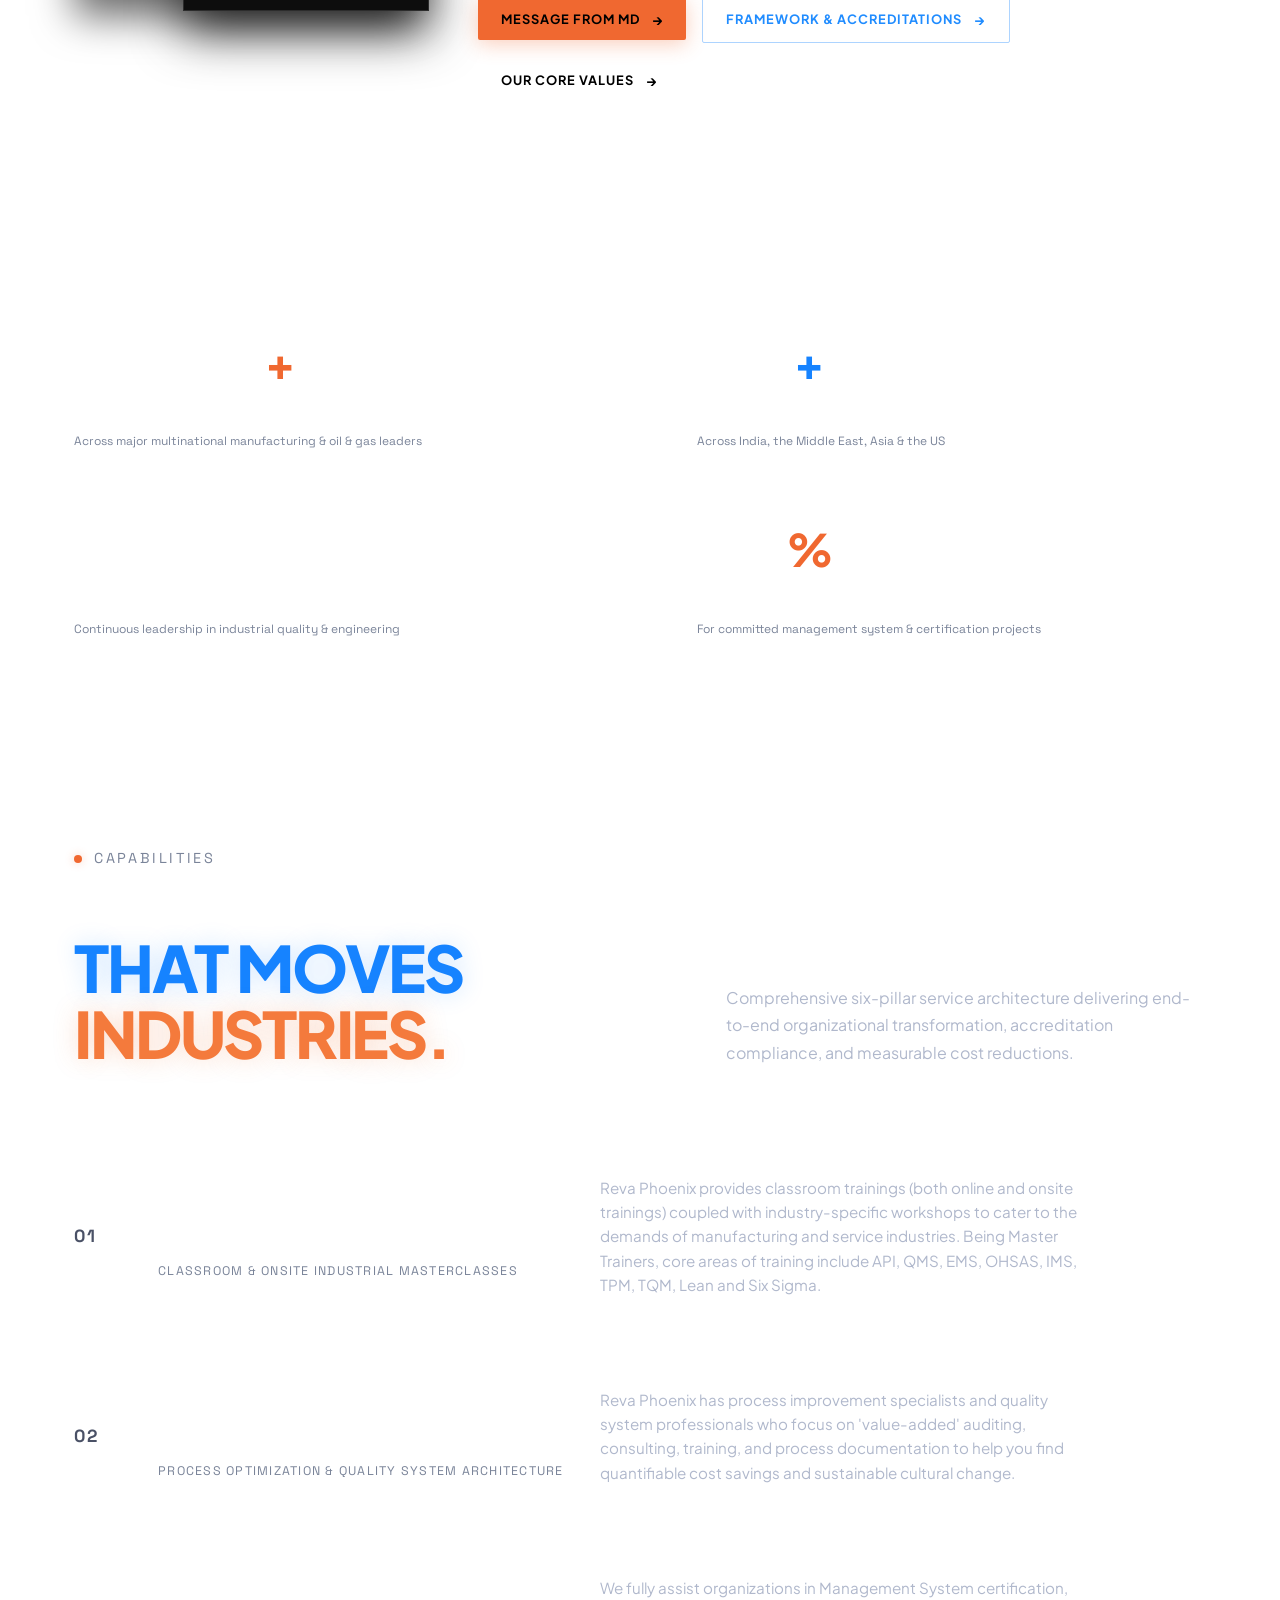
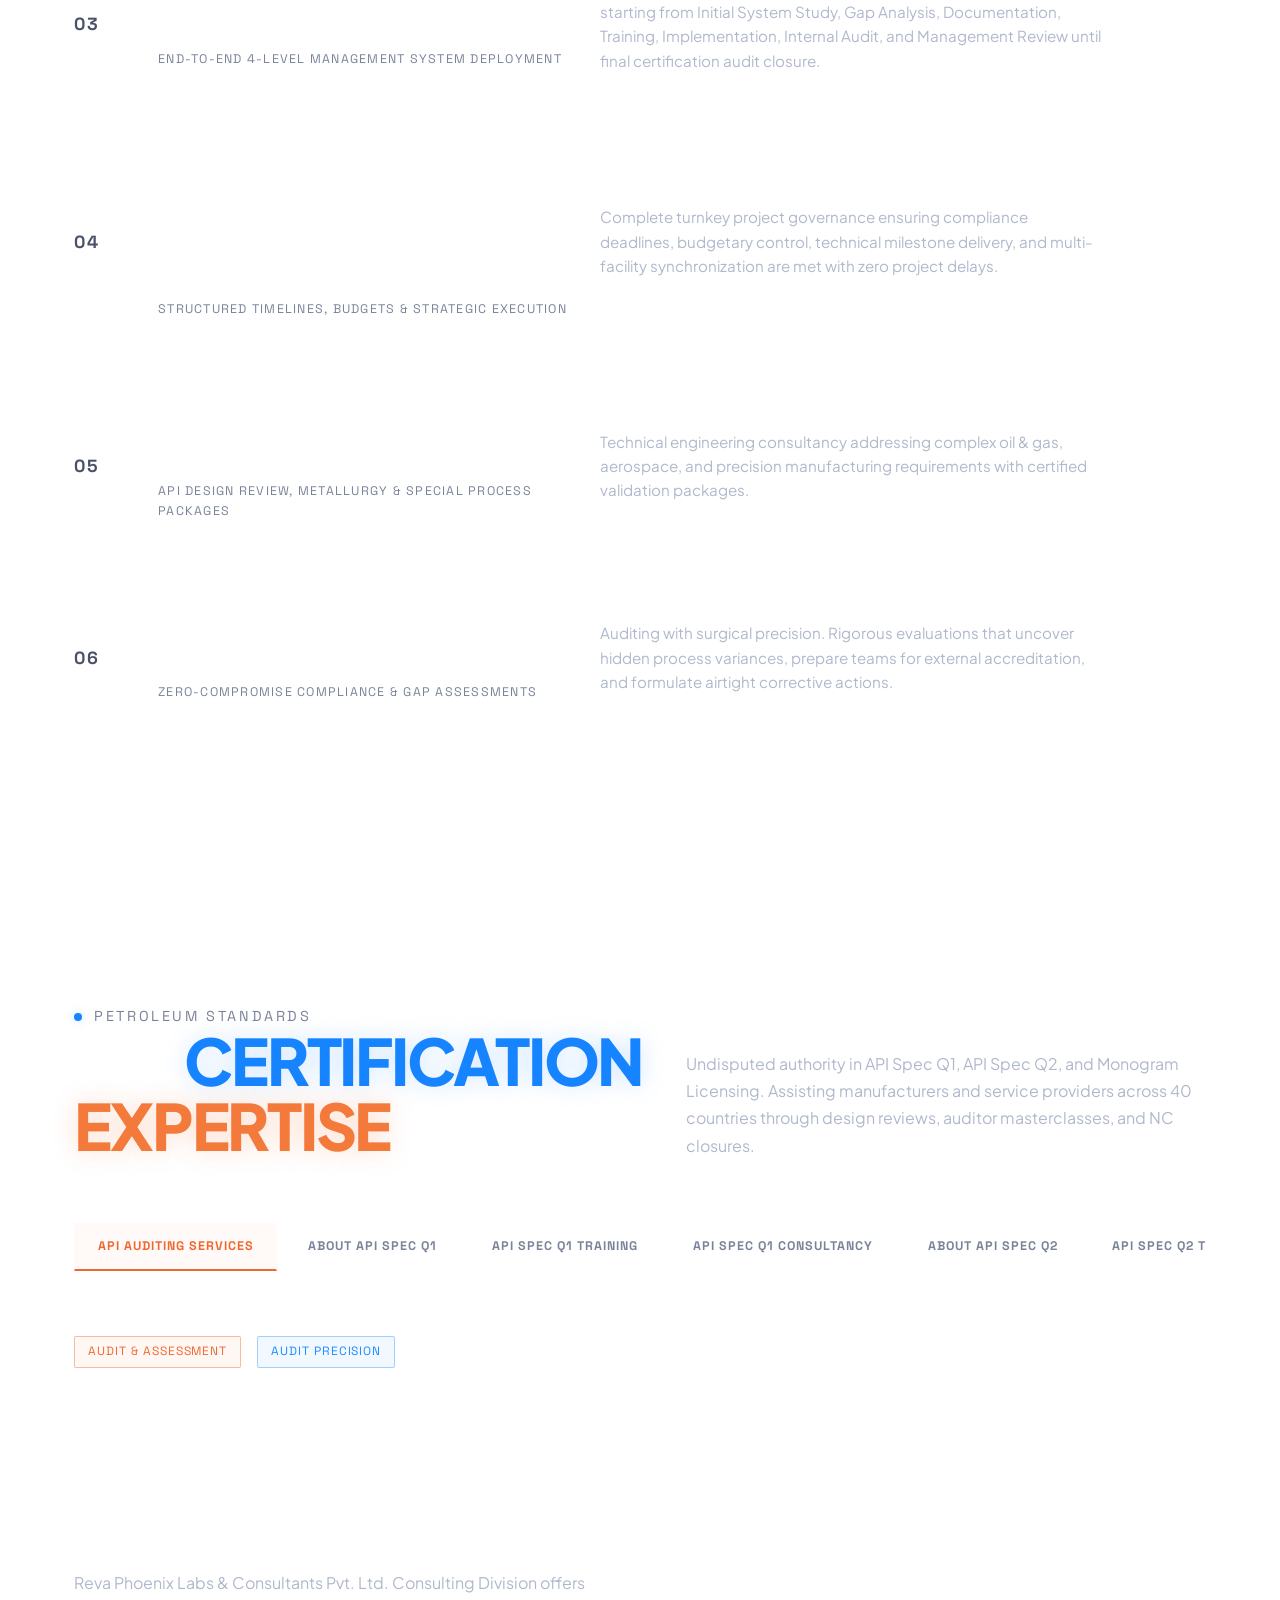
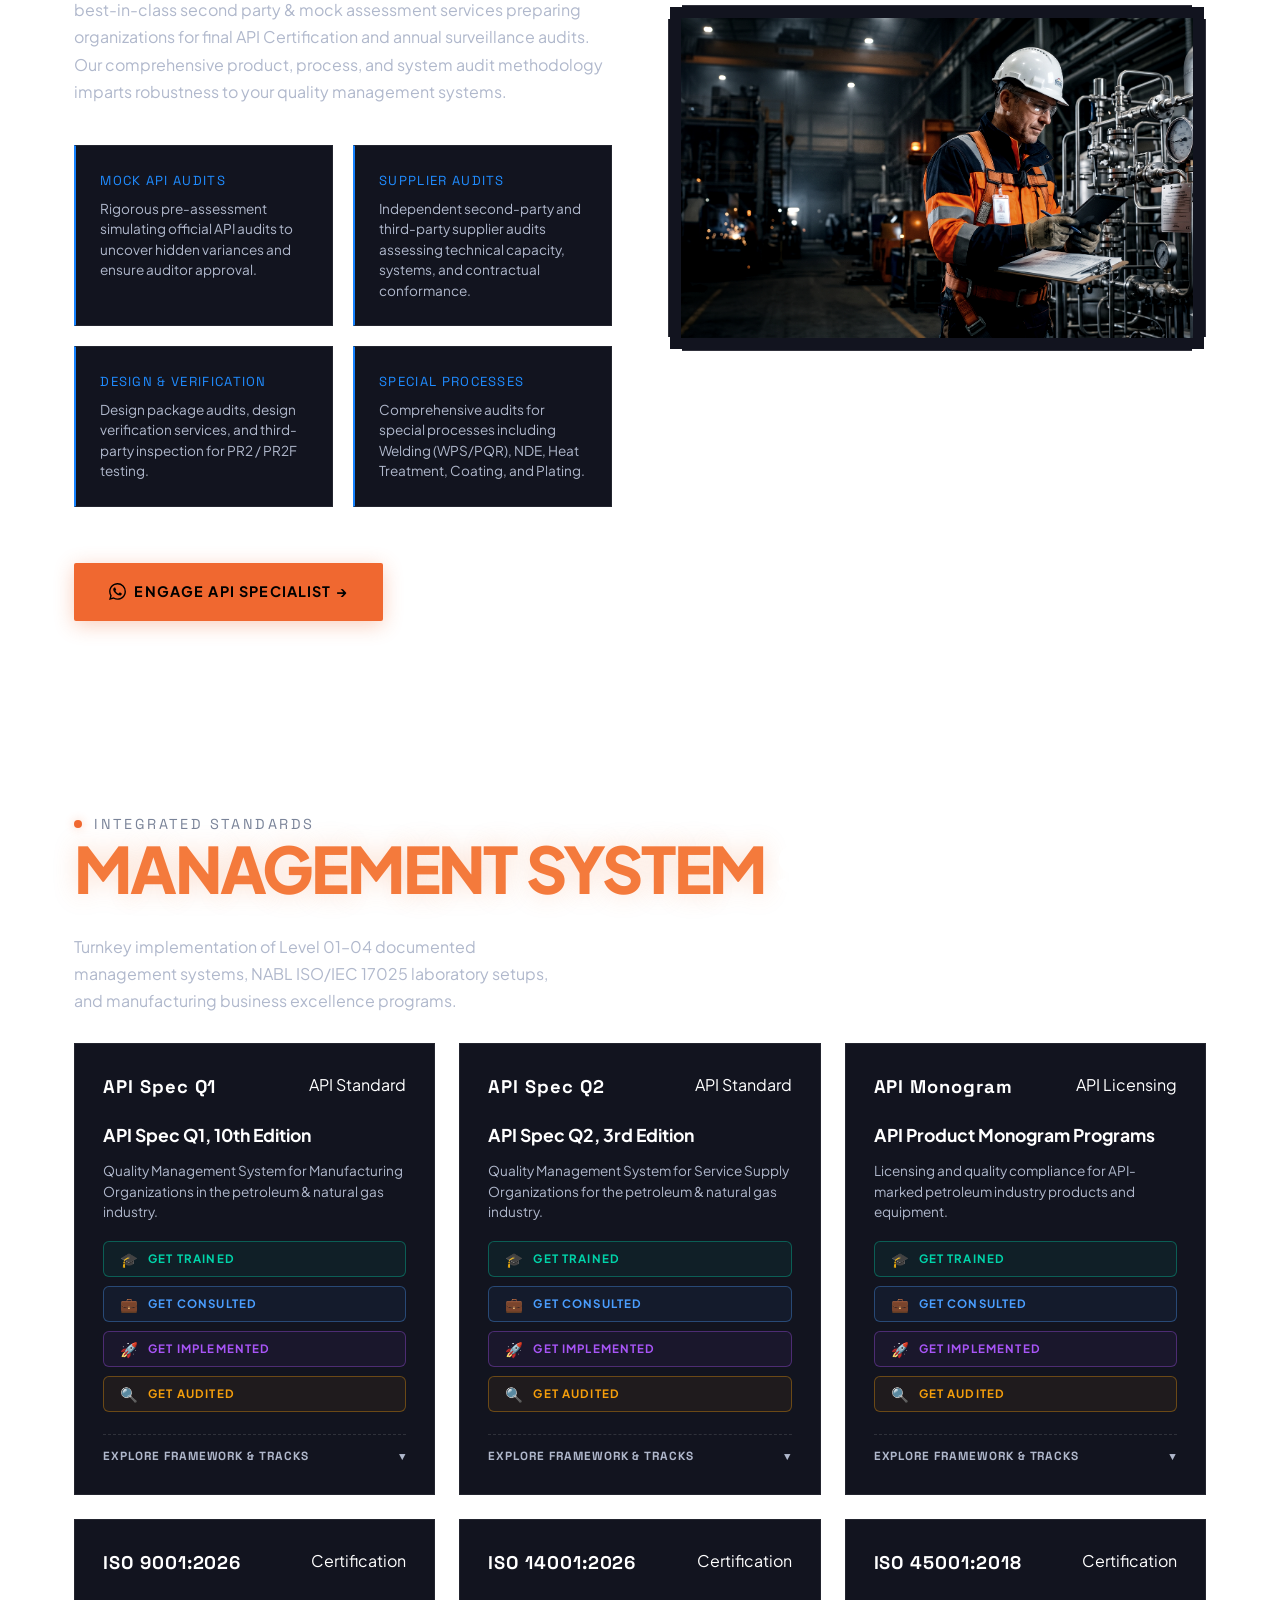
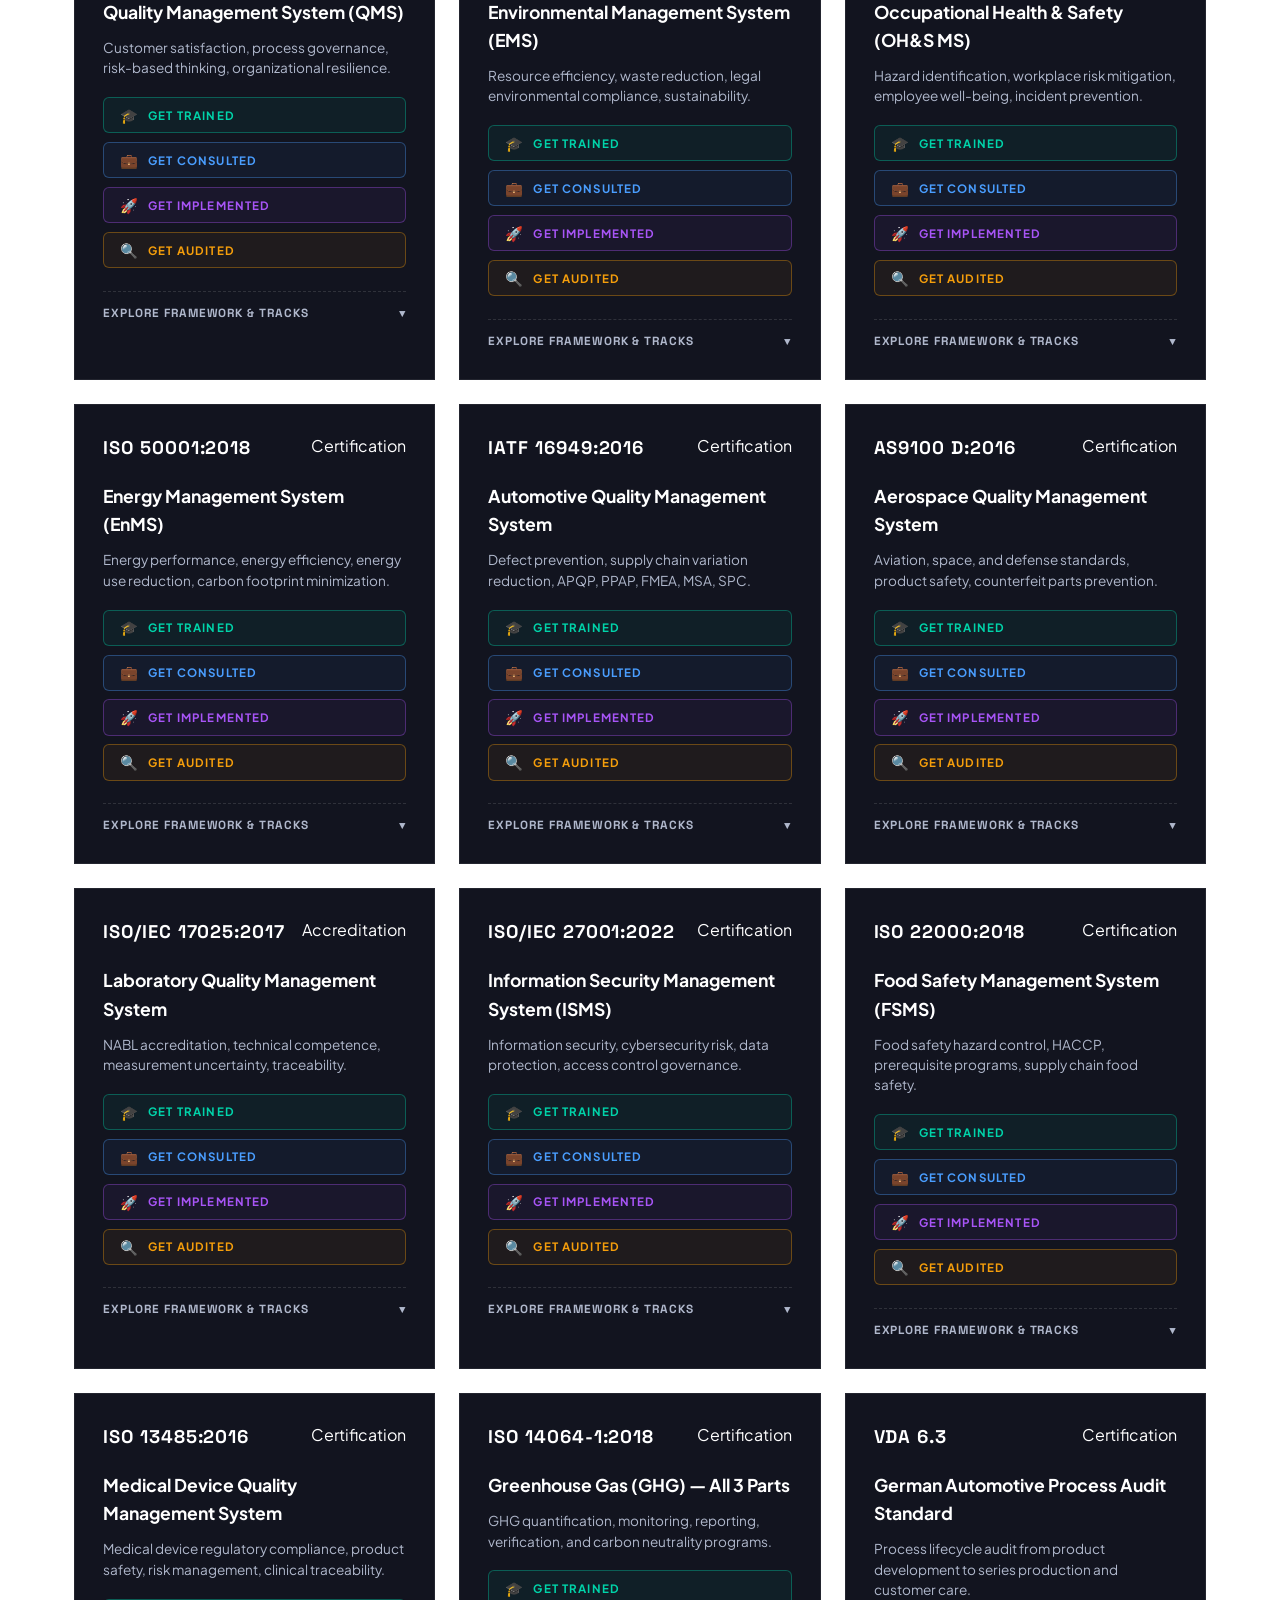
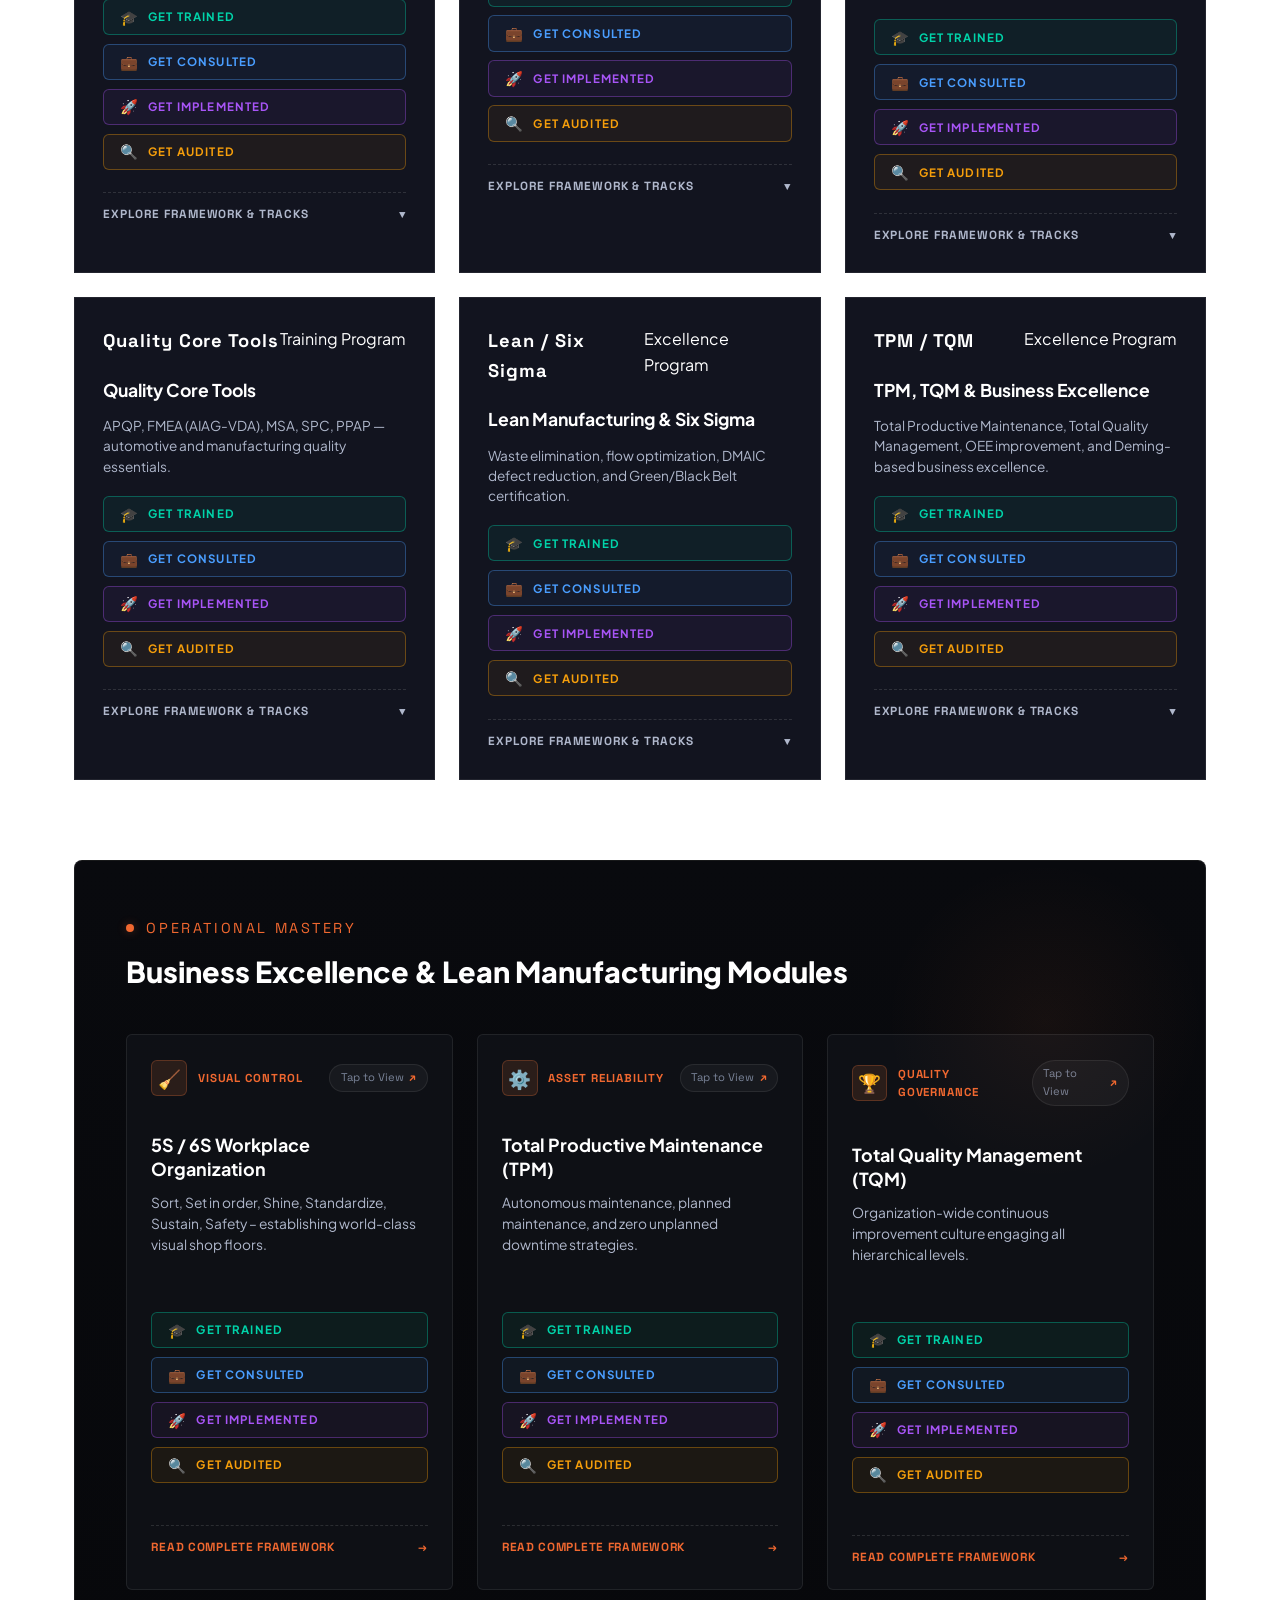
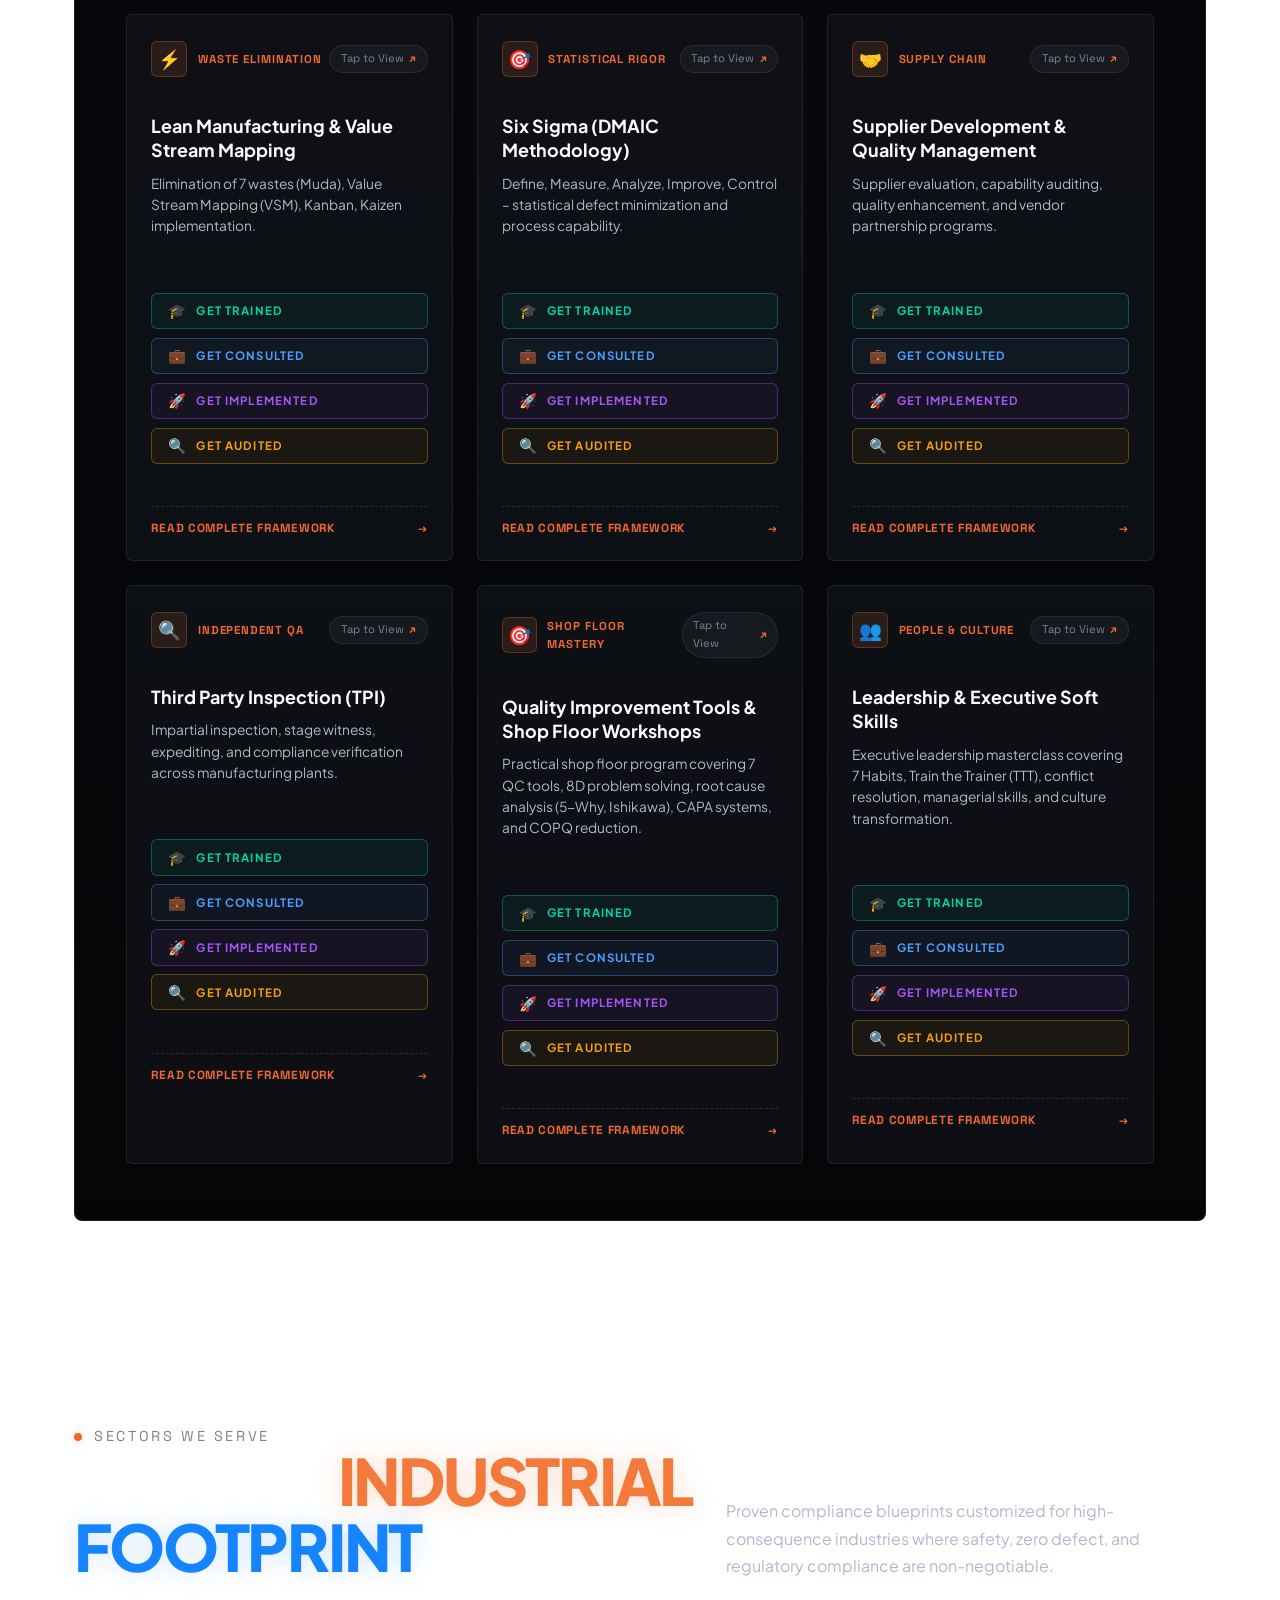
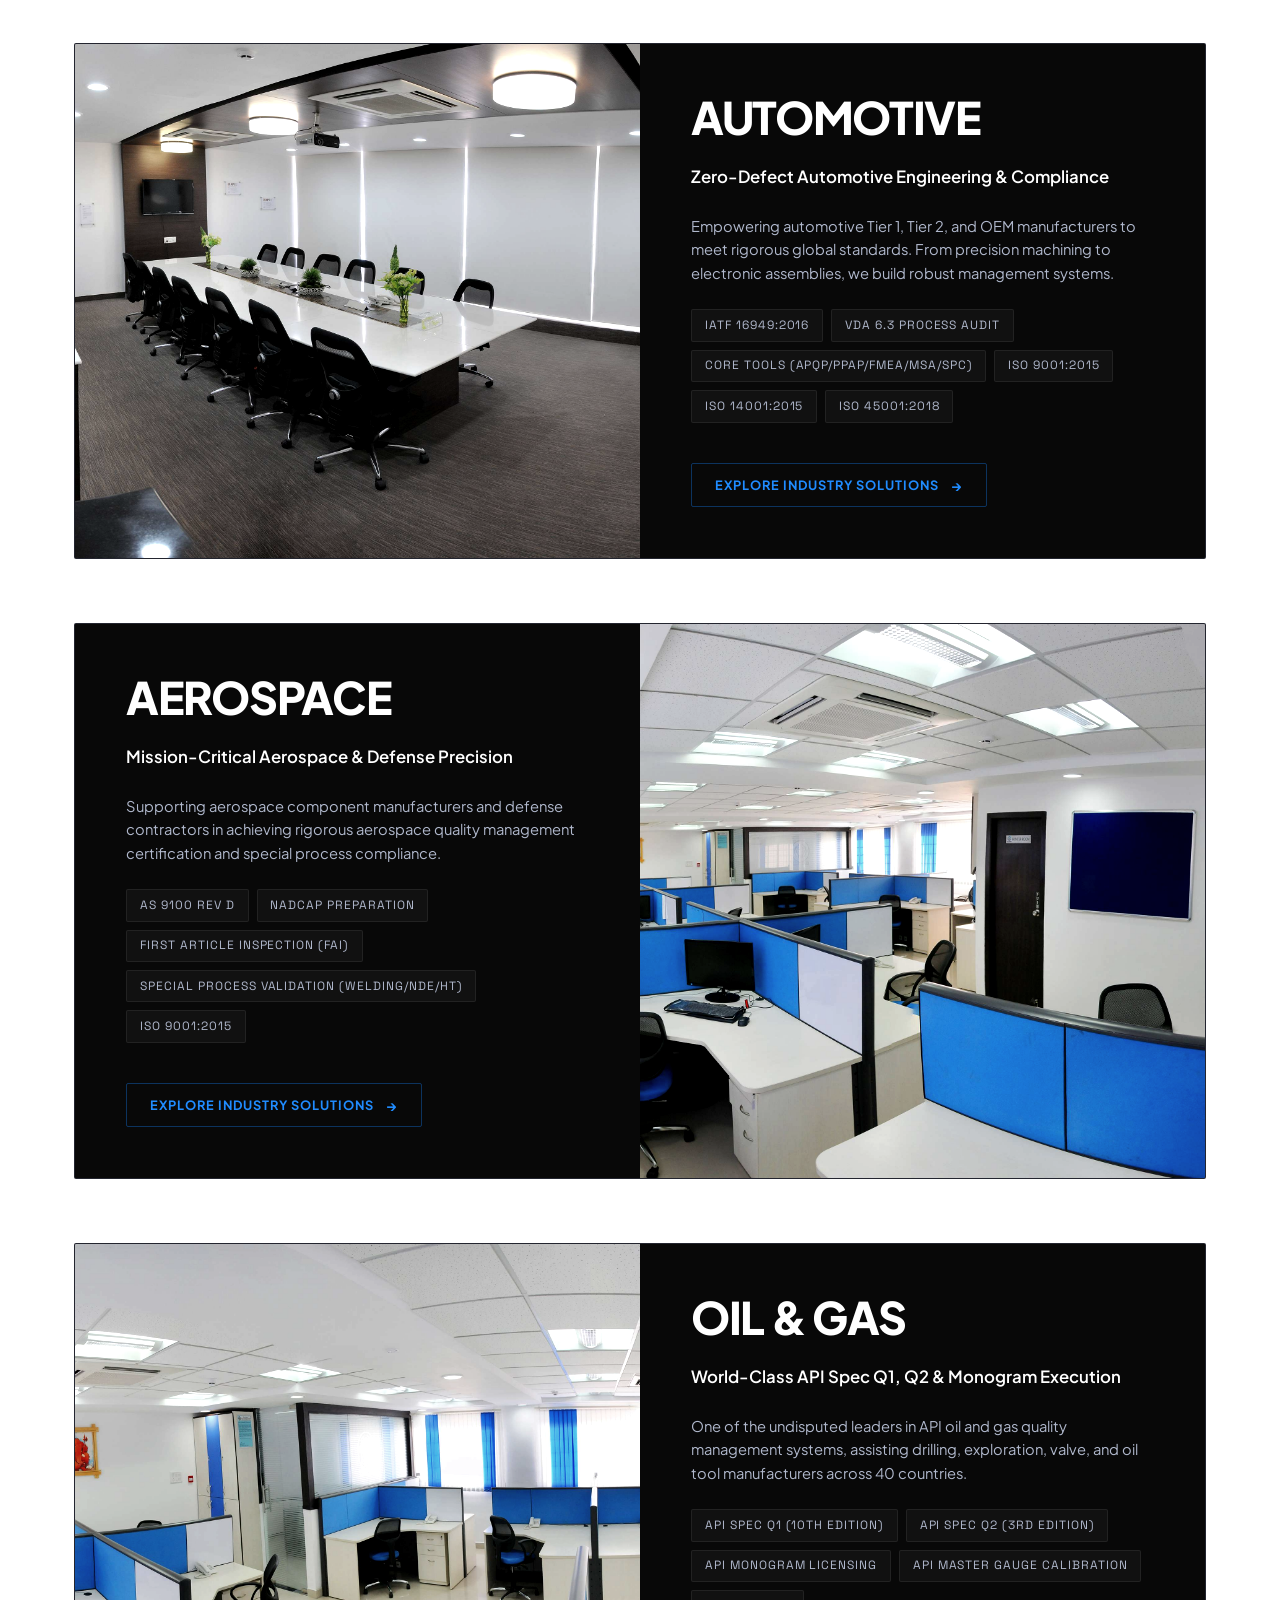
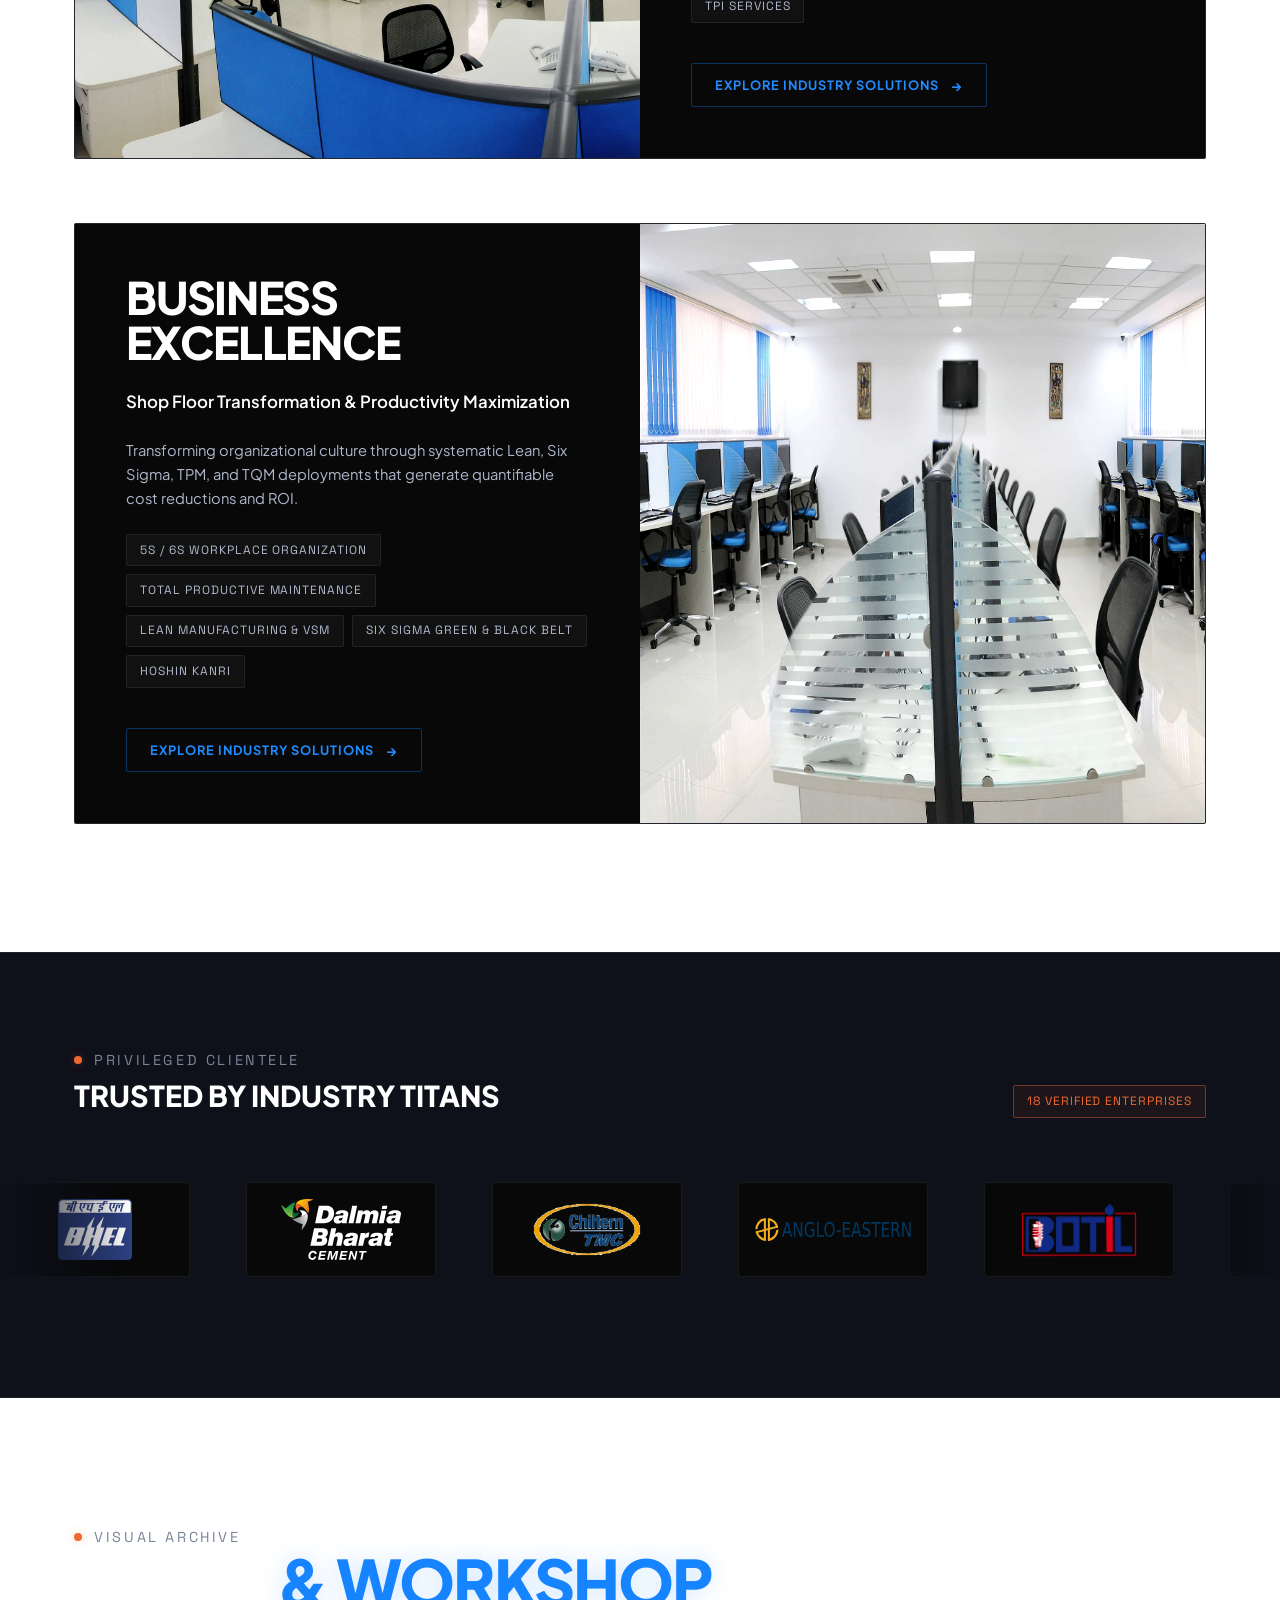
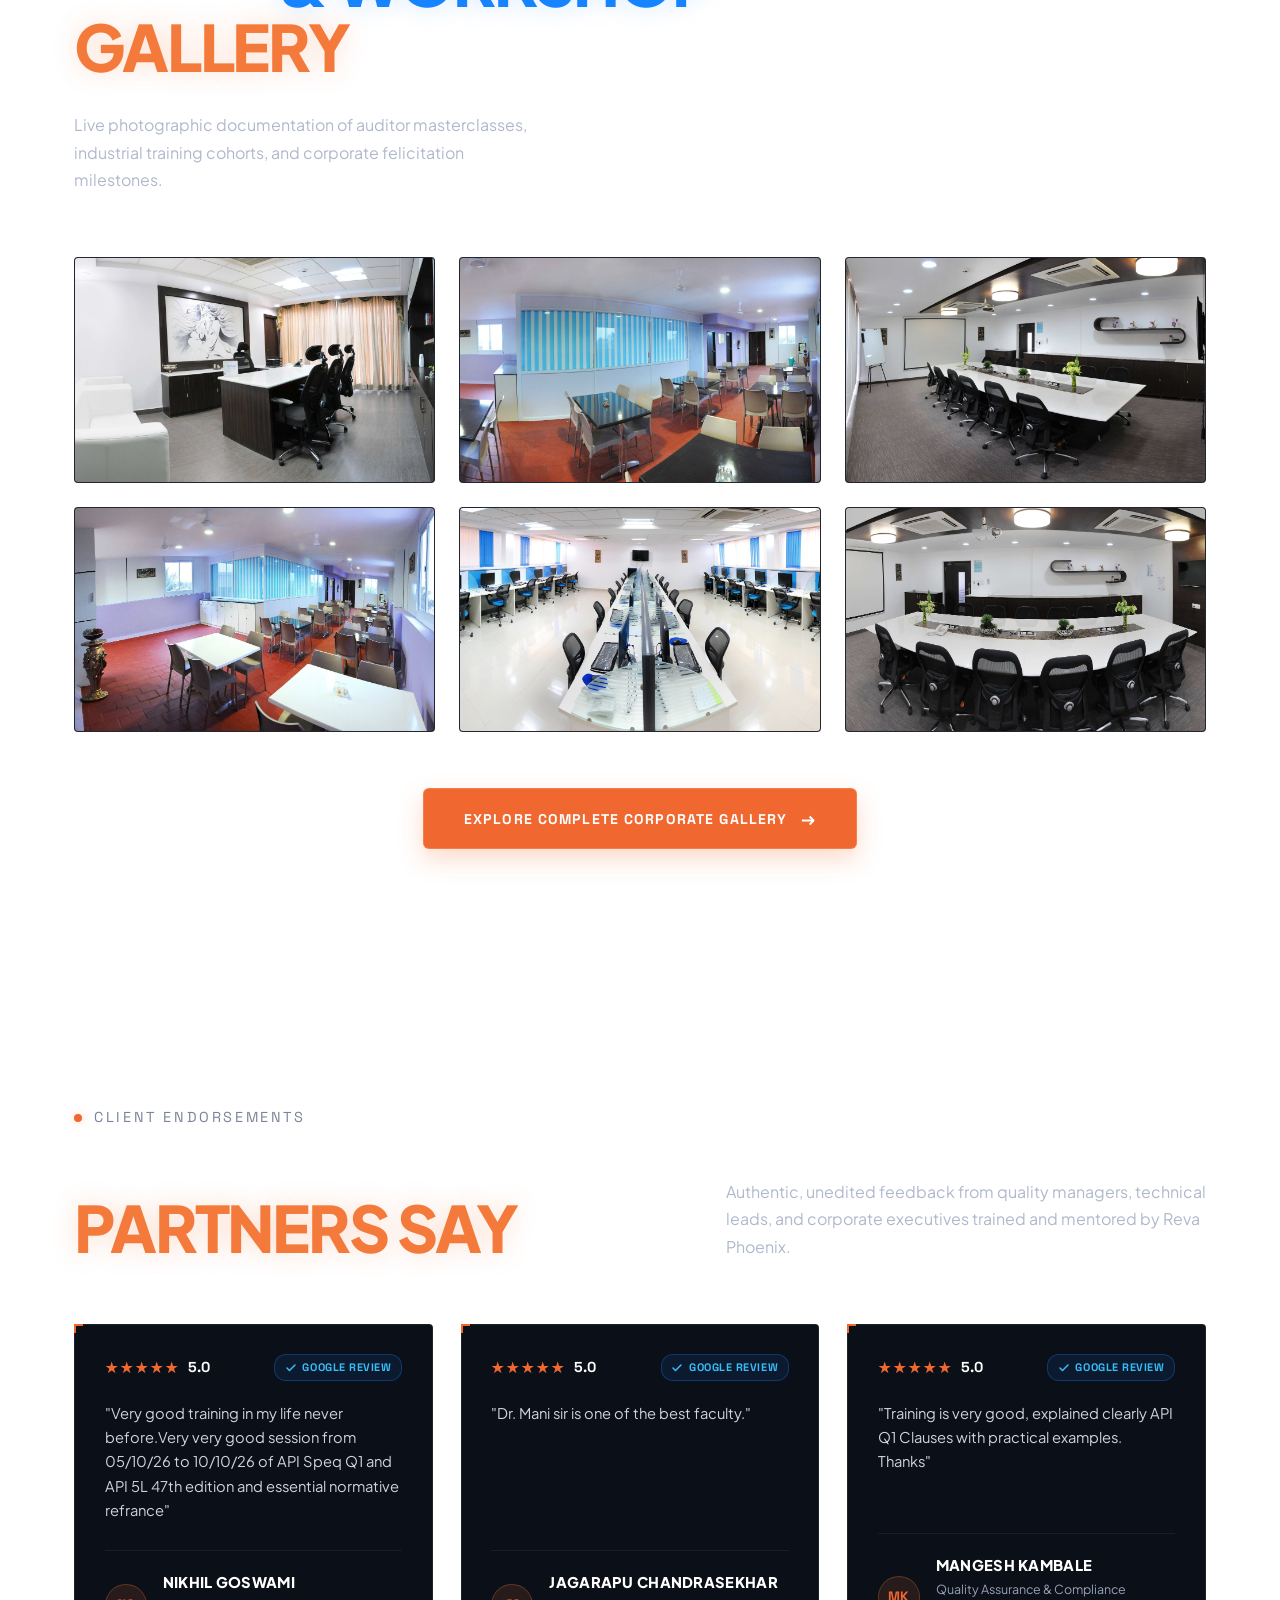
==== commit a5307bd1: "Move 4-Level Framework, Engineering Packages & Customer Feedback Book to dedicated new page" ====
--- a/index.html
+++ b/index.html
@@ -139,12 +139,14 @@
         <ul class="nav-links">
           <li class="nav-item"><a href="#home" class="nav-link active">Home</a></li>
           <li class="nav-item nav-item-dropdown">
-            <a href="#about" class="nav-link">About Us ▾</a>
+            <a href="about-us.html" class="nav-link">About Us ▾</a>
             <ul class="dropdown-menu" aria-label="About Us Submenu">
-              <li class="dropdown-item"><a href="#about">About Us</a></li>
+              <li class="dropdown-item"><a href="about-us.html">About Us &amp; Framework</a></li>
+              <li class="dropdown-item"><a href="about-us.html#doc-framework">4-Level Framework</a></li>
+              <li class="dropdown-item"><a href="about-us.html#specialized-packages">Specialized Packages</a></li>
+              <li class="dropdown-item"><a href="about-us.html#feedback-book">Customer Feedback Book 📖</a></li>
+              <li class="dropdown-item"><a href="about-us.html#escalations">Customer Desk &amp; Escalations</a></li>
               <li class="dropdown-item"><a href="#about" class="trigger-open-md">Message from MD</a></li>
-              <li class="dropdown-item"><a href="#about" class="trigger-open-book" data-book-page="1">Customer Feedback Book 📖</a></li>
-              <li class="dropdown-item"><a href="#about" class="trigger-open-feedback">Customer Desk &amp; Escalations</a></li>
               <li class="dropdown-item"><a href="#about" class="trigger-open-values">Core Values</a></li>
             </ul>
           </li>
@@ -208,12 +210,12 @@
     <ul class="mobile-nav-links">
       <li><a href="#home" class="mobile-nav-link">01 — Home</a></li>
       <li>
-        <a href="#about" class="mobile-nav-link">02 — About Us</a>
+        <a href="about-us.html" class="mobile-nav-link">02 — About Us</a>
         <div class="mobile-sublinks" style="display: flex; gap: 0.75rem; flex-wrap: wrap; margin: 0.4rem 0 0.85rem 1rem;">
-          <a href="#about" class="trigger-open-md" style="font-size: 0.8rem; color: var(--orange-primary); text-decoration: none; font-weight: 600;">Message from MD ↗</a>
-          <a href="#about" class="trigger-open-book" data-book-page="1" style="font-size: 0.8rem; color: #FFFFFF; text-decoration: none; font-weight: 600;">Feedback Book (40p) 📖</a>
-          <a href="#about" class="trigger-open-feedback" style="font-size: 0.8rem; color: var(--blue-light); text-decoration: none; font-weight: 600;">Customer Desk ↗</a>
-          <a href="#about" class="trigger-open-values" style="font-size: 0.8rem; color: #a1a1aa; text-decoration: none; font-weight: 600;">Core Values ↗</a>
+          <a href="about-us.html" style="font-size: 0.8rem; color: var(--orange-primary); text-decoration: none; font-weight: 600;">Framework &amp; Solutions ↗</a>
+          <a href="about-us.html#feedback-book" style="font-size: 0.8rem; color: #FFFFFF; text-decoration: none; font-weight: 600;">Feedback Book (40p) 📖</a>
+          <a href="about-us.html#escalations" style="font-size: 0.8rem; color: var(--blue-light); text-decoration: none; font-weight: 600;">Customer Desk ↗</a>
+          <a href="#about" class="trigger-open-md" style="font-size: 0.8rem; color: #a1a1aa; text-decoration: none; font-weight: 600;">Message from MD</a>
         </div>
       </li>
       <li><a href="#api-services" class="mobile-nav-link">03 — API Services</a></li>
@@ -383,133 +385,12 @@
               <button class="btn btn-primary-orange btn-sm" id="trigger-md-message">
                 Message From MD <span class="arrow-icon">→</span>
               </button>
-              <button class="btn btn-secondary-blue btn-sm" id="trigger-customer-feedback">
-                Customer Feedback <span class="arrow-icon">→</span>
-              </button>
+              <a href="about-us.html" class="btn btn-secondary-blue btn-sm">
+                Framework &amp; Accreditations <span class="arrow-icon">→</span>
+              </a>
               <button class="btn btn-outline-white btn-sm" id="trigger-core-values">
                 Our Core Values <span class="arrow-icon">→</span>
               </button>
-            </div>
-          </div>
-        </div>
-
-        <!-- 4-Level Documented Information Framework -->
-        <div class="about-doc-framework">
-          <div class="subtitle-mono blue">Comprehensive Documentation Architecture</div>
-          <h3 class="about-doc-title">4-Level Documented Information Framework</h3>
-          <p class="about-doc-subtitle">
-            We fully assist organizations in end-to-end Management System certification — starting from Initial System Study, Gap Analysis, Documentation, Training, Implementation, Internal Audit and Management Review till final Accreditation:
-          </p>
-
-          <div class="about-doc-grid">
-            <div class="about-doc-card">
-              <div class="about-doc-card-badge">Level 01 // Manuals</div>
-              <h4 class="about-doc-card-title">Corporate Quality &amp; Operations Manuals</h4>
-              <p class="about-doc-card-desc">
-                High-level governance manuals defining corporate quality policy, scope, leadership responsibilities, and management system architecture.
-              </p>
-            </div>
-
-            <div class="about-doc-card">
-              <div class="about-doc-card-badge">Level 02 // Procedures</div>
-              <h4 class="about-doc-card-title">Documented Procedures &amp; Workflows</h4>
-              <p class="about-doc-card-desc">
-                Standard operating procedures, inter-departmental workflows, risk assessments, contingency plans, and management review protocols.
-              </p>
-            </div>
-
-            <div class="about-doc-card">
-              <div class="about-doc-card-badge">Level 03 // Technical SOPs</div>
-              <h4 class="about-doc-card-title">SOPs, Work Instructions &amp; Process Procedures</h4>
-              <p class="about-doc-card-desc">
-                Granular work instructions, equipment operating procedures, calibration instructions, and process parameters for shop floor execution.
-              </p>
-            </div>
-
-            <div class="about-doc-card">
-              <div class="about-doc-card-badge">Level 04 // Records</div>
-              <h4 class="about-doc-card-title">Forms, Formats, Checklists &amp; Records</h4>
-              <p class="about-doc-card-desc">
-                Standardized verification templates, audit checklists, non-conformance trackers, inspection logs, and retention-compliant quality records.
-              </p>
-            </div>
-          </div>
-        </div>
-
-        <!-- Customized Engineering Solutions -->
-        <div class="about-solutions-wrap">
-          <div class="subtitle-mono orange">Specialized Industrial Solutions</div>
-          <h3 class="about-doc-title" style="font-size: 1.45rem;">Customized Engineering &amp; Validation Packages</h3>
-          <p class="about-doc-subtitle" style="margin-bottom: 1rem;">
-            Reva Phoenix delivers specialized process validation, engineering design review, and audit defense packages to satisfy demanding international audit standards:
-          </p>
-          <div class="about-solutions-tags">
-            <div class="about-solution-tag"><span>📐</span> API Design Review &amp; API Design Packages</div>
-            <div class="about-solution-tag"><span>🔥</span> Special Process — Validated Welding Documentation</div>
-            <div class="about-solution-tag"><span>🔍</span> Validated NDE Packages &amp; ASNT SNT-TC-1A Level 03 Procedures</div>
-            <div class="about-solution-tag"><span>⚡</span> Special Process — Validated Heat Treatment Packages</div>
-            <div class="about-solution-tag"><span>🛡️</span> Special Process — Validated Coating &amp; Plating Packages</div>
-            <div class="about-solution-tag"><span>🎯</span> Technical &amp; System Support for Closing API Audit NCs</div>
-            <div class="about-solution-tag"><span>🤝</span> Supplier Assessment, Supplier Development &amp; Qualification</div>
-            <div class="about-solution-tag"><span>👥</span> Personnel Competency Training &amp; Implementation Mentorship</div>
-          </div>
-        </div>
-
-        <!-- Customer Feedback & Direct Escalation Banner -->
-        <div class="about-feedback-strip">
-          <div>
-            <div class="about-feedback-quote">
-              “A customer is the most important visitor in our premises. He is not dependent on us, we are dependent on him.”
-            </div>
-            <div class="about-feedback-quote-author">— Mahatma Gandhi</div>
-          </div>
-          <div style="display: flex; gap: 0.75rem; flex-wrap: wrap;">
-            <button class="btn btn-primary-orange btn-sm trigger-open-book" data-book-page="1">
-              Open Feedback Book (40p) 📖
-            </button>
-            <button class="btn btn-secondary-blue btn-sm trigger-open-feedback">
-              Feedback &amp; Contact Desk <span class="arrow-icon">→</span>
-            </button>
-          </div>
-        </div>
-
-        <!-- Customer Feedback Book Showcase (40-Page Verification Dossier) -->
-        <div class="about-book-showcase">
-          <div class="about-book-preview-wrap">
-            <div class="about-book-card-3d trigger-open-book" data-book-page="1" title="Click to open interactive 40-page flipbook">
-              <img src="assets/documents/customer-feedback-book/page-01.jpg" alt="Reva Phoenix Customer Feedback Book Cover" loading="lazy" />
-              <div class="about-book-spine"></div>
-              <div class="about-book-badge-overlay">40 PAGES • DOSSIER</div>
-            </div>
-          </div>
-          <div class="about-book-info">
-            <div class="subtitle-mono orange">Accreditation &amp; Client Testimonials</div>
-            <h3 class="about-book-title">Customer Feedback Book</h3>
-            <p class="about-book-desc">
-              Explore our full <strong>40-page verified client endorsement dossier</strong> compiled from international corporate audits, API monogram certifications, and technical consulting projects across <strong>Oil &amp; Gas, Aerospace, Automotive and Heavy Engineering</strong>.
-            </p>
-            <div class="about-book-pills">
-              <span class="about-book-pill">✔ API Spec Q1 &amp; Q2 Audits</span>
-              <span class="about-book-pill">✔ ISO 9001 / 14001 / 45001</span>
-              <span class="about-book-pill">✔ Global Client Testimonials</span>
-              <span class="about-book-pill">✔ Official Verification Letters</span>
-            </div>
-            <div class="about-book-ctas">
-              <button class="btn btn-primary-orange trigger-open-book" data-book-page="1">
-                Browse Interactive Flipbook 📖
-              </button>
-              <a href="assets/documents/Reva-Phoenix-Customer-Feedback-Book.pdf" download="Reva-Phoenix-Customer-Feedback-Book.pdf" class="btn btn-secondary-blue">
-                Download PDF Dossier (12.3 MB) 📥
-              </a>
-            </div>
-            <div class="about-book-page-shortcuts">
-              <span>Quick Jump:</span>
-              <button class="book-chip-link trigger-open-book" data-book-page="1">Cover</button>
-              <button class="book-chip-link trigger-open-book" data-book-page="5">Page 05</button>
-              <button class="book-chip-link trigger-open-book" data-book-page="10">Page 10</button>
-              <button class="book-chip-link trigger-open-book" data-book-page="20">Page 20</button>
-              <button class="book-chip-link trigger-open-book" data-book-page="30">Page 30</button>
-              <button class="book-chip-link trigger-open-book" data-book-page="40">Page 40</button>
             </div>
           </div>
         </div>
--- a/src/css/sections.css
+++ b/src/css/sections.css
@@ -504,6 +504,204 @@
   }
 }
 
+/* ============================================================
+   DEDICATED SUBPAGE: ABOUT US & ACCREDITATIONS
+   ============================================================ */
+.subpage-hero {
+  position: relative;
+  padding: clamp(7rem, 14vw, 10rem) 0 clamp(3rem, 6vw, 4.5rem);
+  background: radial-gradient(circle at 75% 20%, rgba(244, 122, 60, 0.12) 0%, rgba(10, 12, 17, 0.98) 70%);
+  border-bottom: 1px solid var(--border-subtle);
+  overflow: hidden;
+}
+
+.subpage-hero::before {
+  content: '';
+  position: absolute;
+  top: 0;
+  left: 0;
+  width: 100%;
+  height: 100%;
+  background: radial-gradient(circle at 20% 80%, rgba(22, 131, 255, 0.08) 0%, transparent 60%);
+  pointer-events: none;
+}
+
+.subpage-breadcrumb {
+  display: flex;
+  align-items: center;
+  gap: 0.5rem;
+  font-family: var(--font-mono);
+  font-size: 0.78rem;
+  color: var(--text-muted);
+  margin-bottom: 1.25rem;
+}
+
+.subpage-breadcrumb a {
+  color: var(--orange-primary);
+  text-decoration: none;
+  transition: color var(--transition-fast);
+}
+
+.subpage-breadcrumb a:hover {
+  color: #FFFFFF;
+}
+
+.subpage-hero-title {
+  font-family: var(--font-main);
+  font-weight: 800;
+  font-size: clamp(2.2rem, 5vw, 4.2rem);
+  color: #FFFFFF;
+  line-height: 1.05;
+  letter-spacing: -0.03em;
+  margin-bottom: 1.25rem;
+  max-width: 980px;
+}
+
+.subpage-hero-lead {
+  font-size: clamp(1.05rem, 1.4vw, 1.25rem);
+  color: var(--text-secondary);
+  line-height: 1.65;
+  max-width: 860px;
+  margin-bottom: 2rem;
+}
+
+.subpage-anchor-bar {
+  display: flex;
+  align-items: center;
+  flex-wrap: wrap;
+  gap: 0.65rem;
+  padding-top: 1rem;
+  border-top: 1px solid rgba(255, 255, 255, 0.08);
+}
+
+.subpage-anchor-link {
+  display: inline-flex;
+  align-items: center;
+  gap: 0.4rem;
+  padding: 0.5rem 1rem;
+  background: rgba(255, 255, 255, 0.04);
+  border: 1px solid var(--border-subtle);
+  border-radius: 4px;
+  font-family: var(--font-mono);
+  font-size: 0.78rem;
+  font-weight: 600;
+  color: #cfd8dc;
+  text-decoration: none;
+  transition: all var(--transition-fast);
+}
+
+.subpage-anchor-link:hover {
+  background: rgba(244, 122, 60, 0.15);
+  border-color: var(--orange-primary);
+  color: #FFFFFF;
+  transform: translateY(-2px);
+}
+
+.subpage-section {
+  padding: clamp(3.5rem, 7vw, 6rem) 0;
+  border-bottom: 1px solid var(--border-subtle);
+  position: relative;
+}
+
+.solutions-detailed-grid {
+  display: grid;
+  grid-template-columns: repeat(auto-fit, minmax(280px, 1fr));
+  gap: 1.5rem;
+  margin-top: 2rem;
+}
+
+.solution-detail-card {
+  background: var(--bg-surface);
+  border: 1px solid var(--border-subtle);
+  border-radius: 6px;
+  padding: 1.75rem;
+  position: relative;
+  transition: all var(--transition-med);
+  display: flex;
+  flex-direction: column;
+}
+
+.solution-detail-card:hover {
+  border-color: rgba(22, 131, 255, 0.45);
+  transform: translateY(-4px);
+  box-shadow: 0 12px 30px rgba(0, 0, 0, 0.6), 0 0 15px rgba(22, 131, 255, 0.15);
+}
+
+.solution-card-icon {
+  font-size: 1.8rem;
+  margin-bottom: 0.85rem;
+}
+
+.solution-card-title {
+  font-family: var(--font-main);
+  font-size: 1.15rem;
+  font-weight: 800;
+  color: #FFFFFF;
+  margin-bottom: 0.6rem;
+  line-height: 1.3;
+}
+
+.solution-card-desc {
+  font-size: 0.9rem;
+  color: var(--text-secondary);
+  line-height: 1.6;
+}
+
+/* In-page Embedded Book Viewer */
+.inpage-book-stage {
+  margin-top: 2rem;
+  background: #0e1117;
+  border: 1px solid rgba(244, 122, 60, 0.3);
+  border-radius: 8px;
+  overflow: hidden;
+  box-shadow: 0 20px 60px rgba(0, 0, 0, 0.8);
+}
+
+.inpage-book-header {
+  display: flex;
+  align-items: center;
+  justify-content: space-between;
+  padding: 0.85rem 1.25rem;
+  background: rgba(15, 18, 25, 0.95);
+  border-bottom: 1px solid var(--border-subtle);
+  flex-wrap: wrap;
+  gap: 0.75rem;
+}
+
+.inpage-book-viewport {
+  position: relative;
+  min-height: 480px;
+  max-height: 700px;
+  display: flex;
+  align-items: center;
+  justify-content: center;
+  padding: 1.5rem;
+  background: radial-gradient(circle at center, #181d28 0%, #0d0f15 100%);
+}
+
+.inpage-book-viewport img {
+  max-height: 640px;
+  max-width: 100%;
+  width: auto;
+  height: auto;
+  object-fit: contain;
+  border-radius: 4px;
+  box-shadow: 0 10px 40px rgba(0, 0, 0, 0.85);
+  transition: opacity 0.12s ease;
+}
+
+.inpage-book-controls {
+  display: flex;
+  align-items: center;
+  justify-content: space-between;
+  padding: 0.85rem 1.5rem;
+  background: rgba(15, 18, 25, 0.95);
+  border-top: 1px solid var(--border-subtle);
+  flex-wrap: wrap;
+  gap: 1rem;
+}
+
+
 
 /* ============================================================
    STATISTICS SECTION
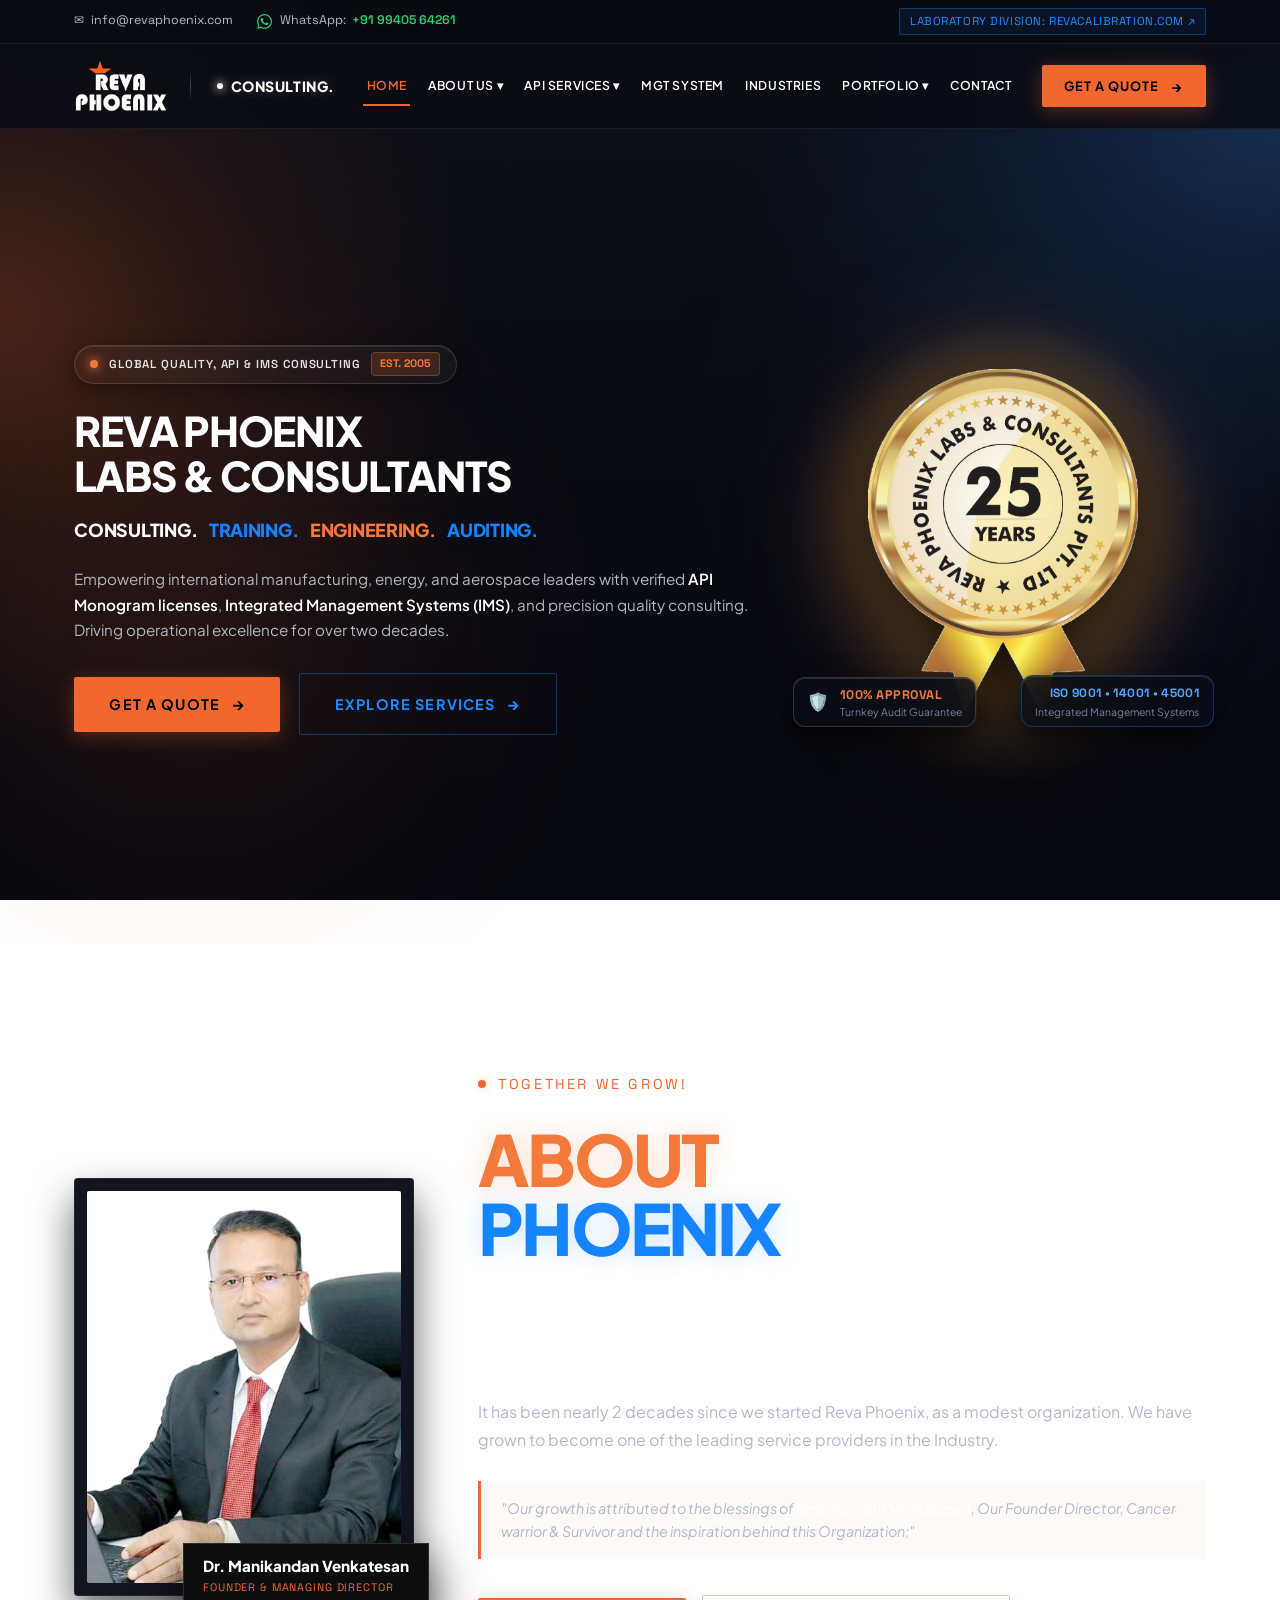
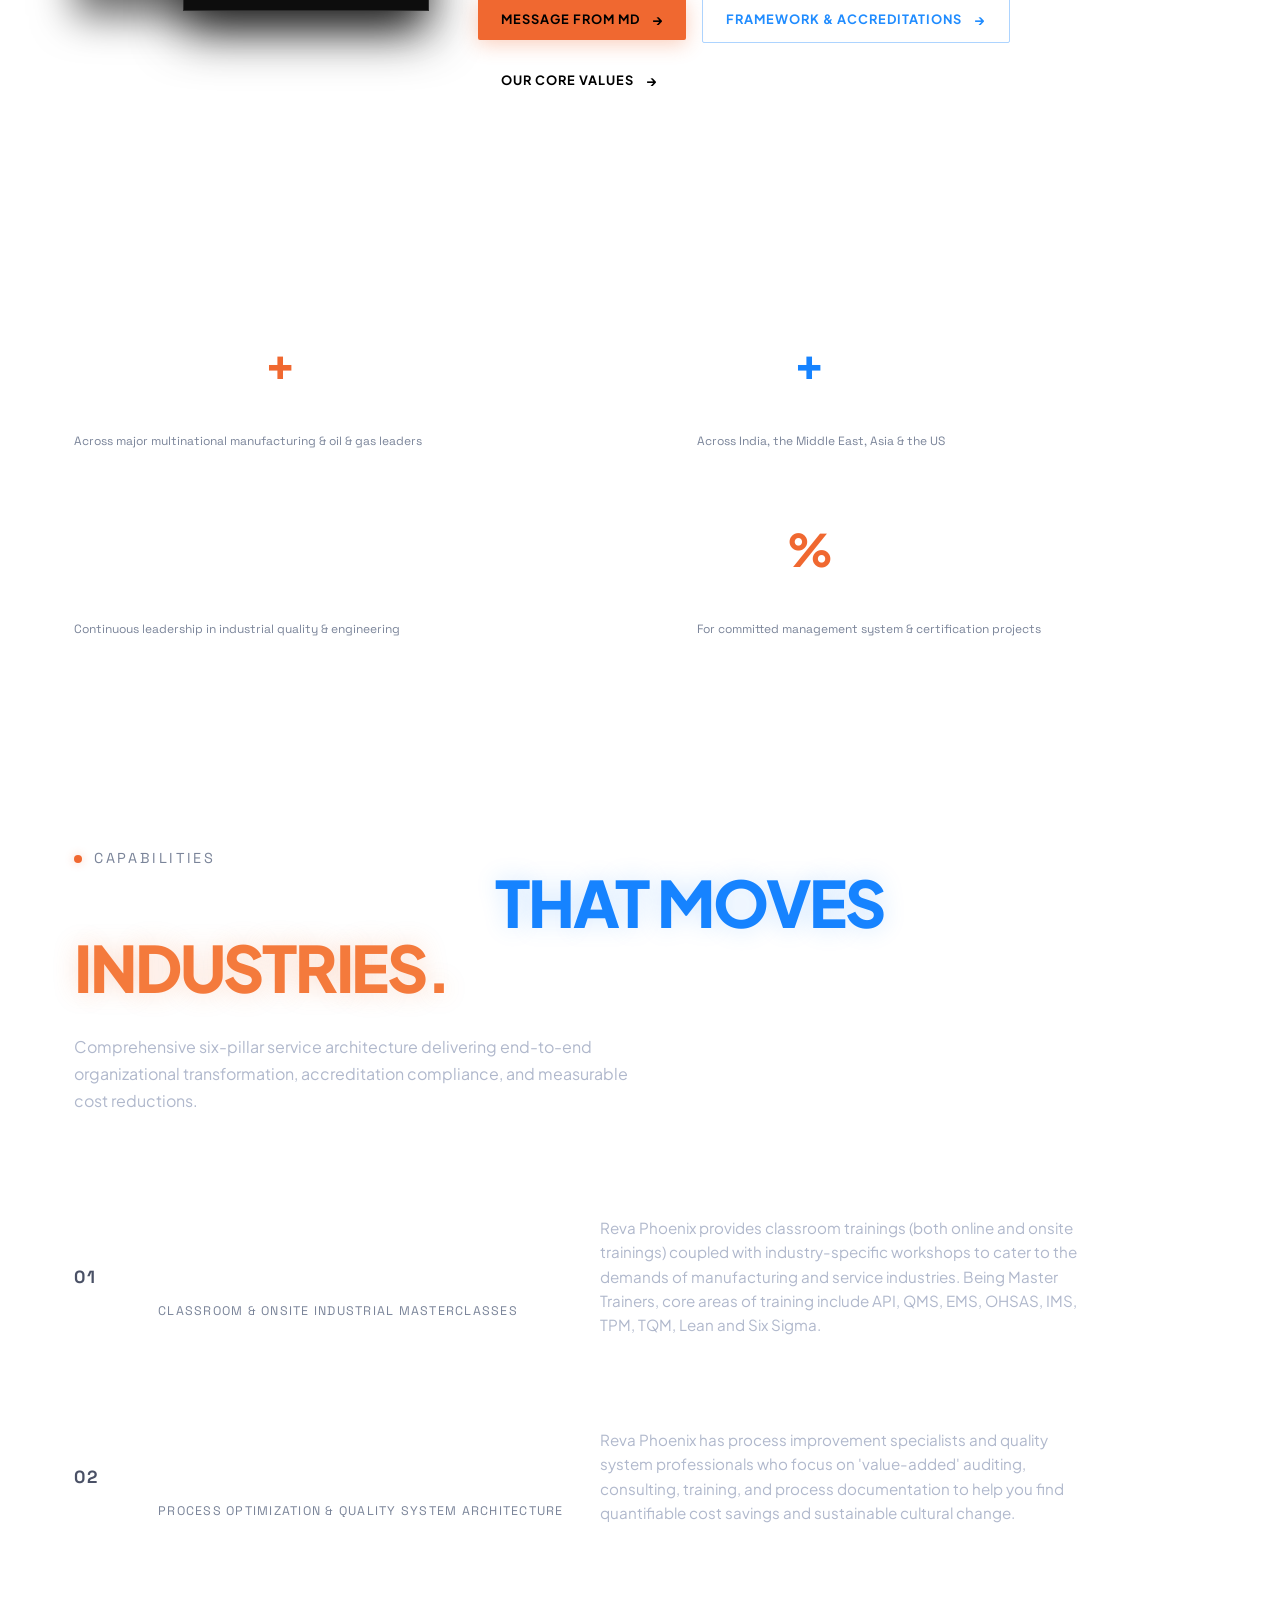
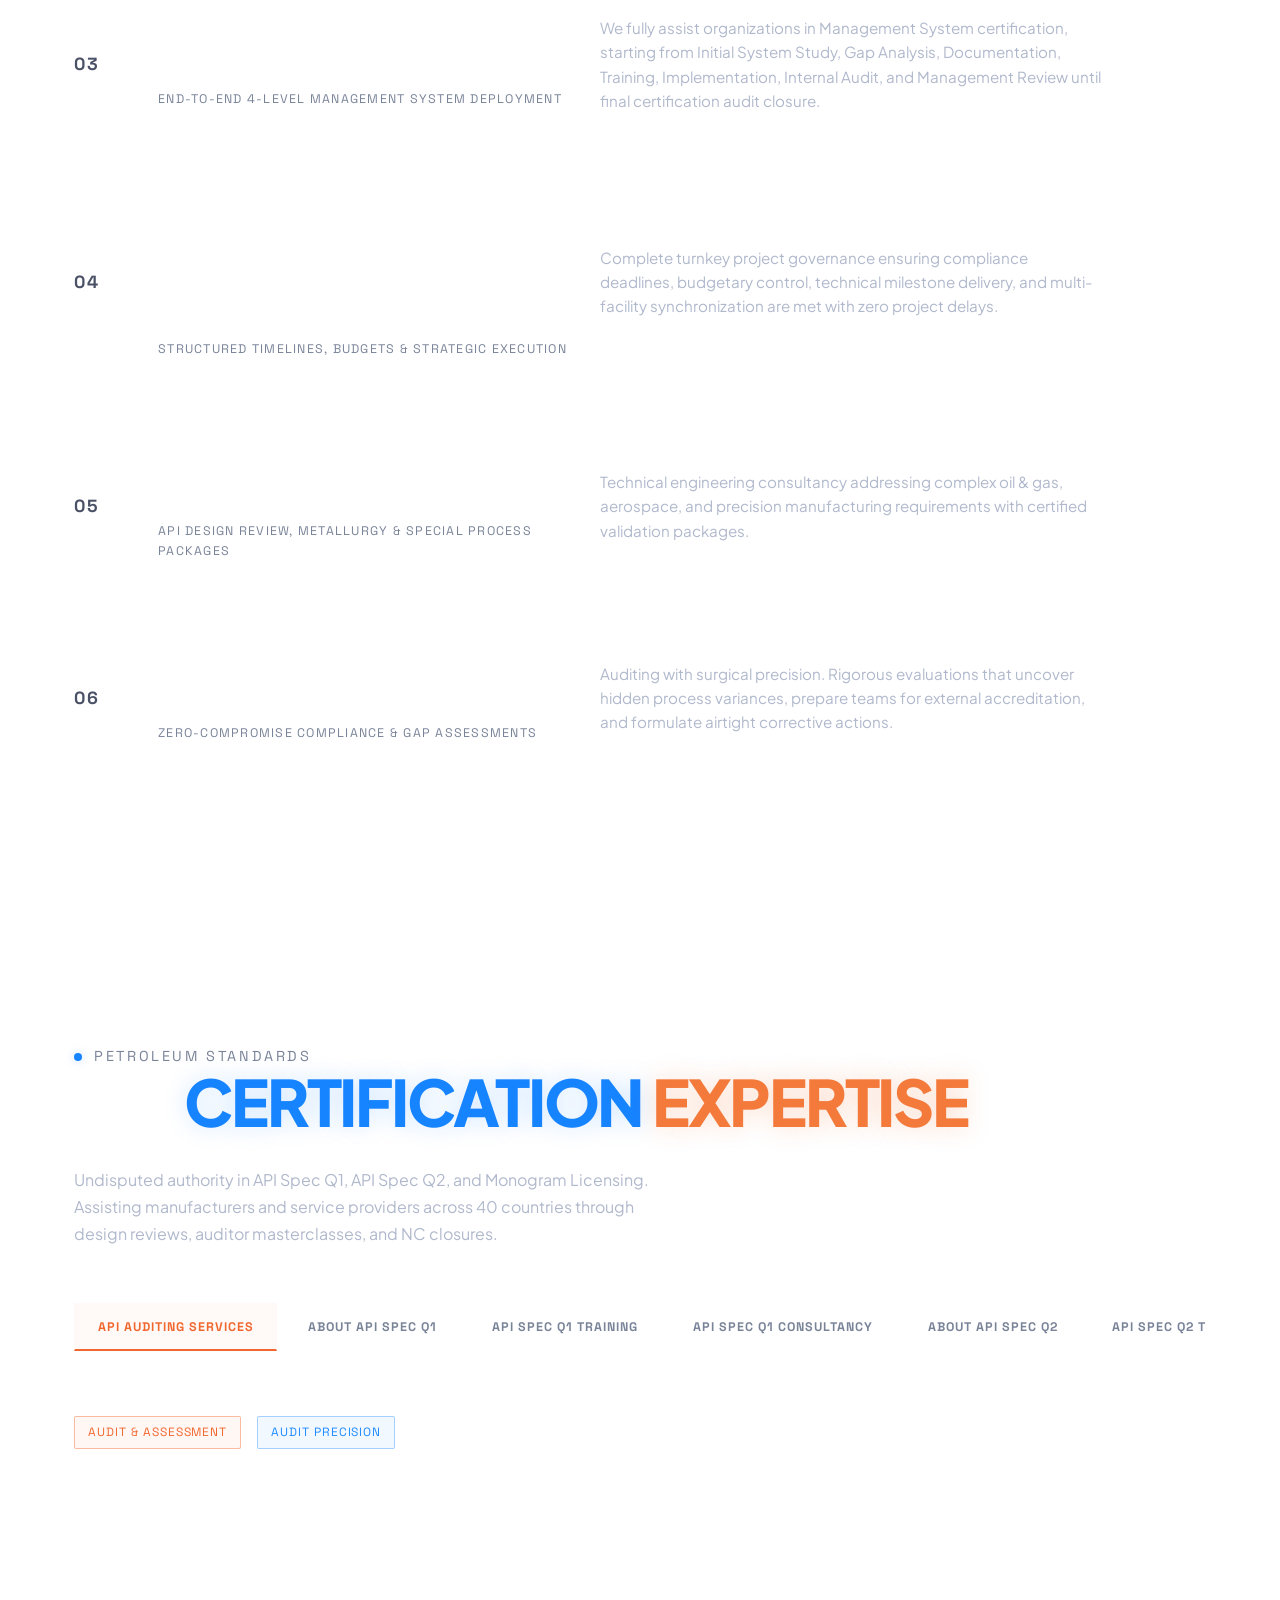
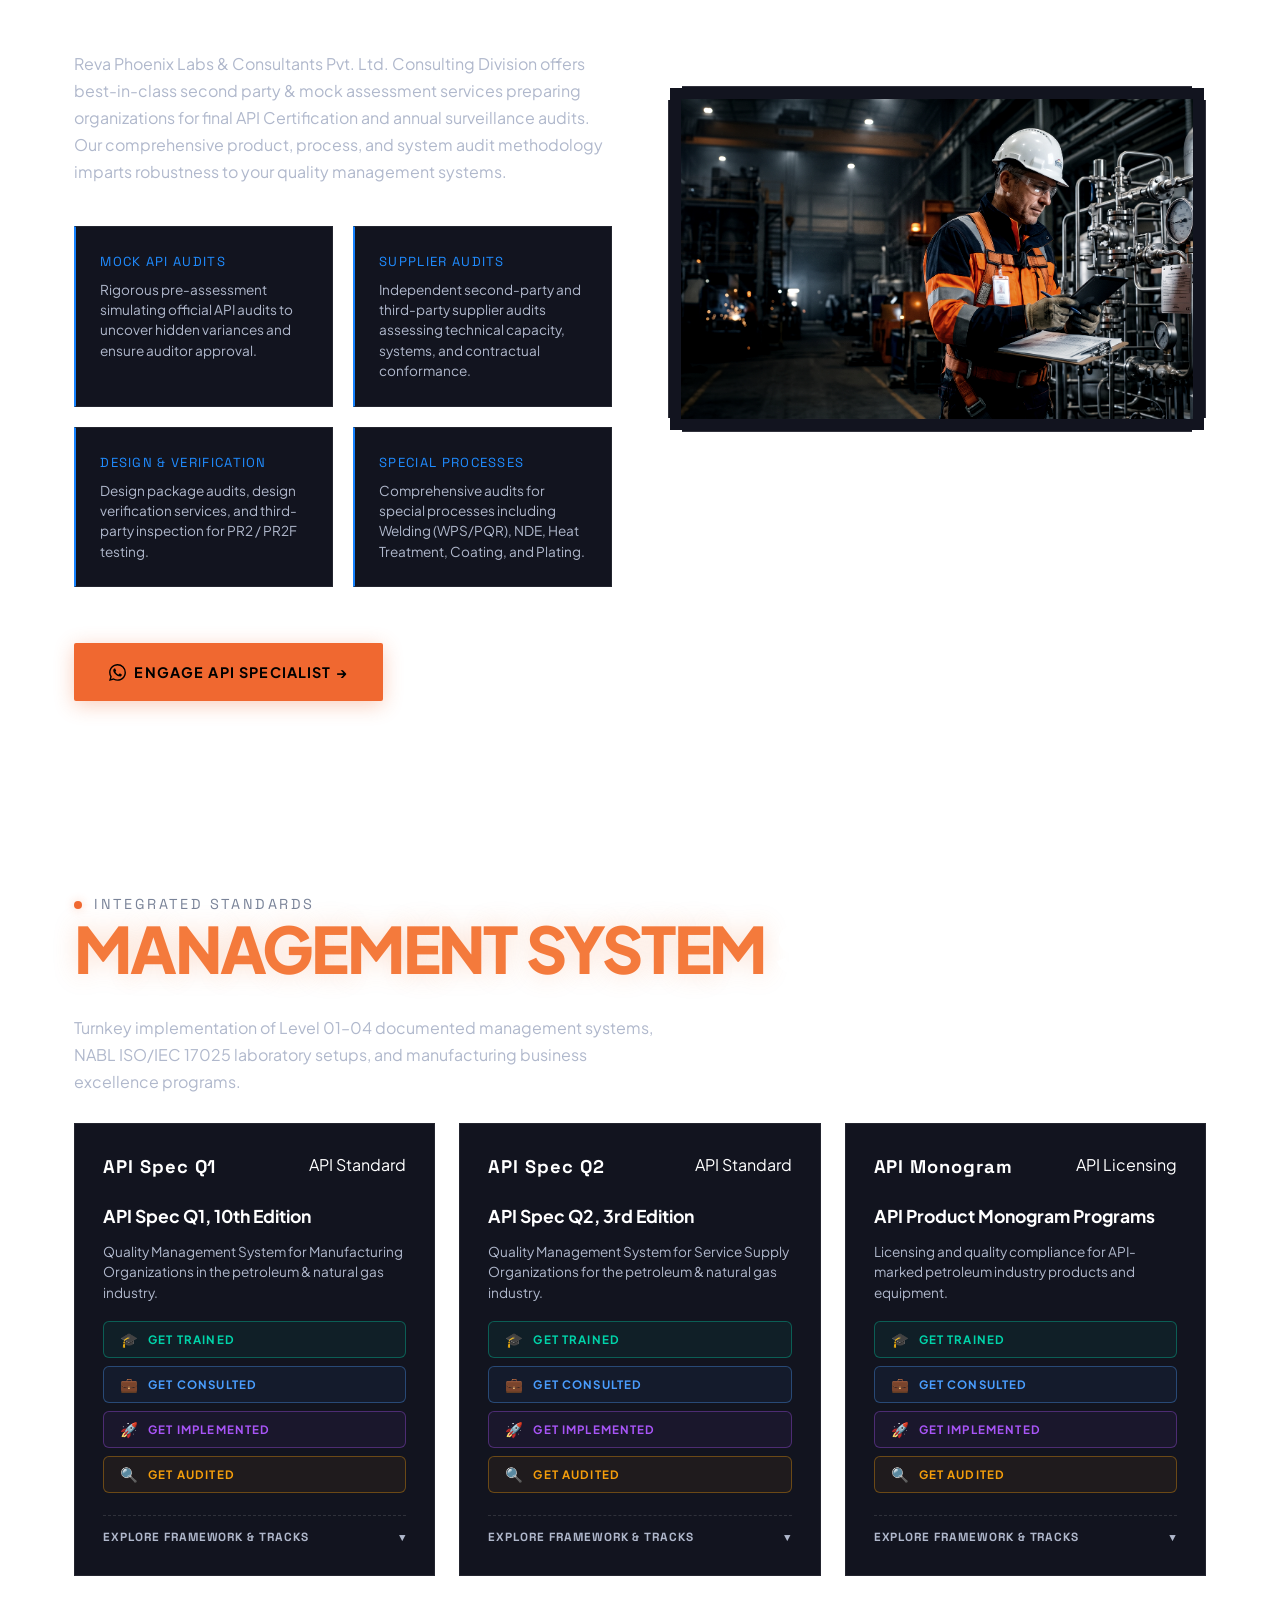
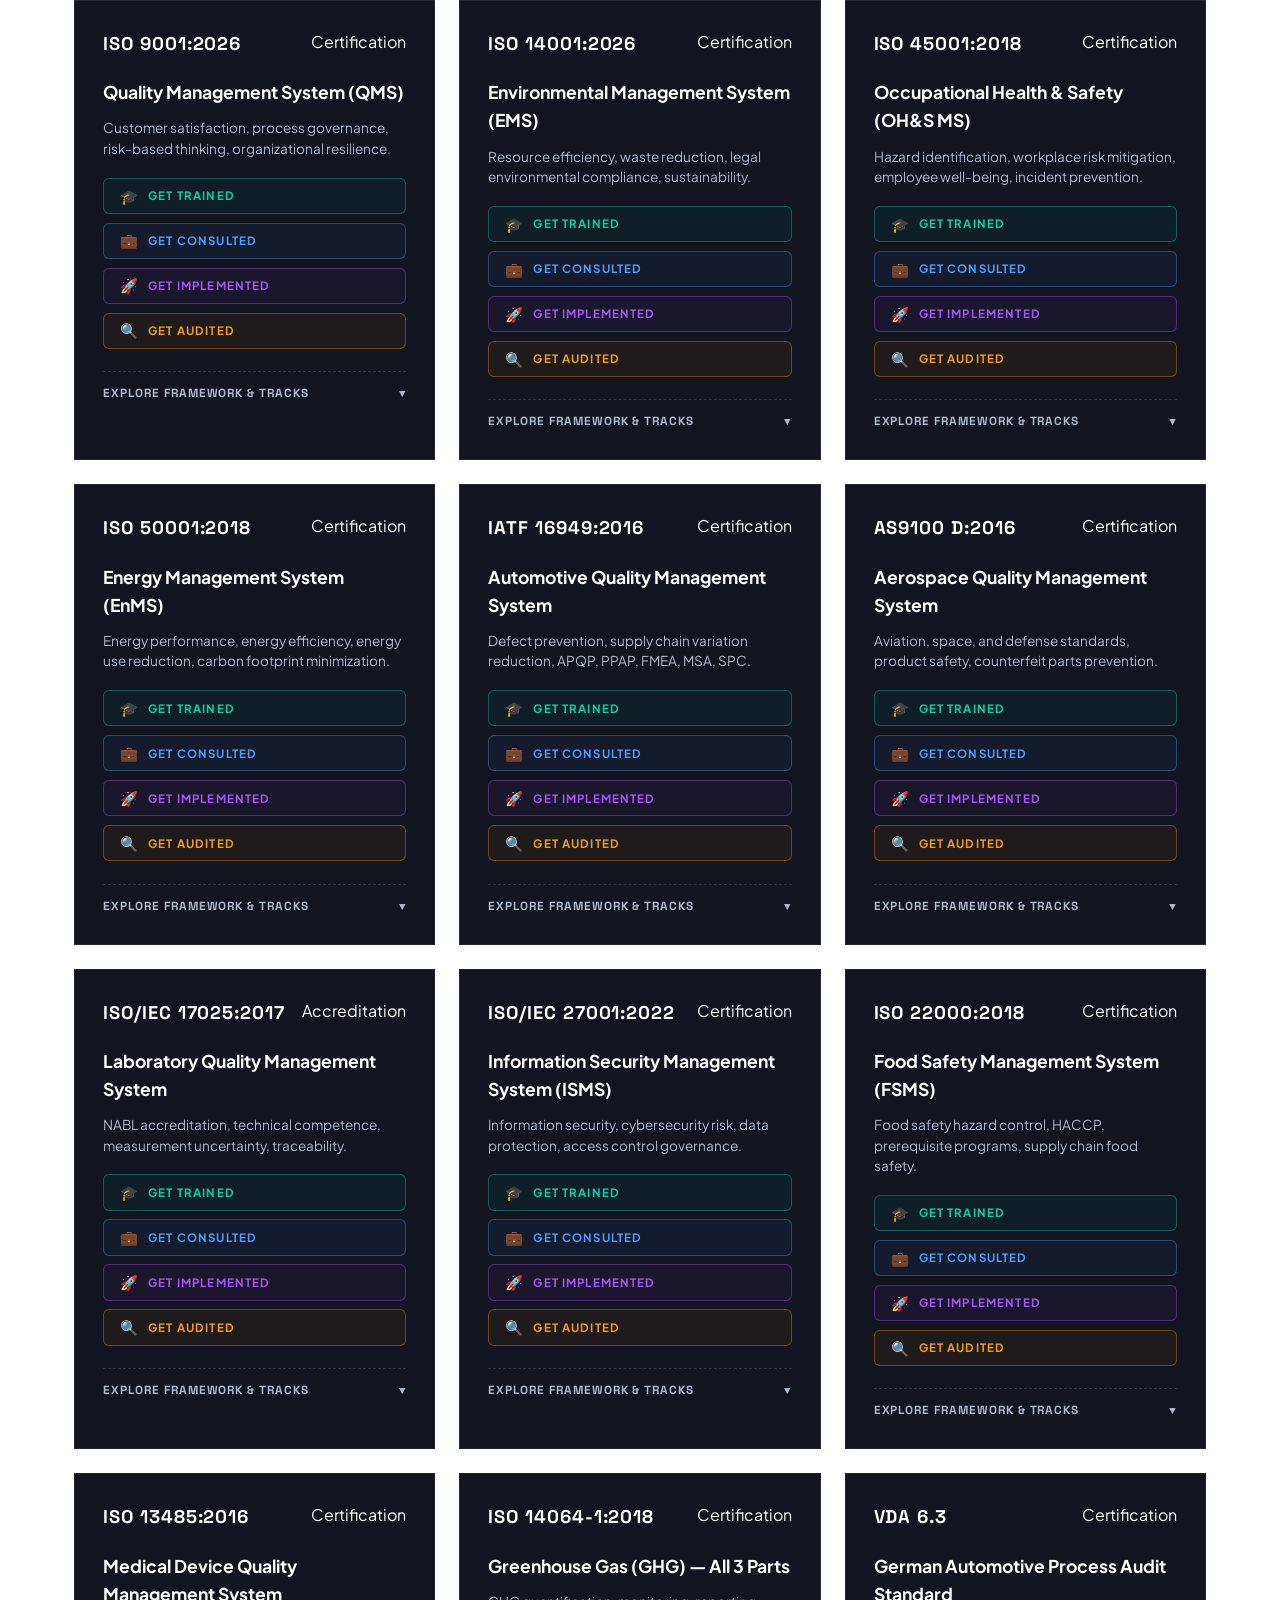
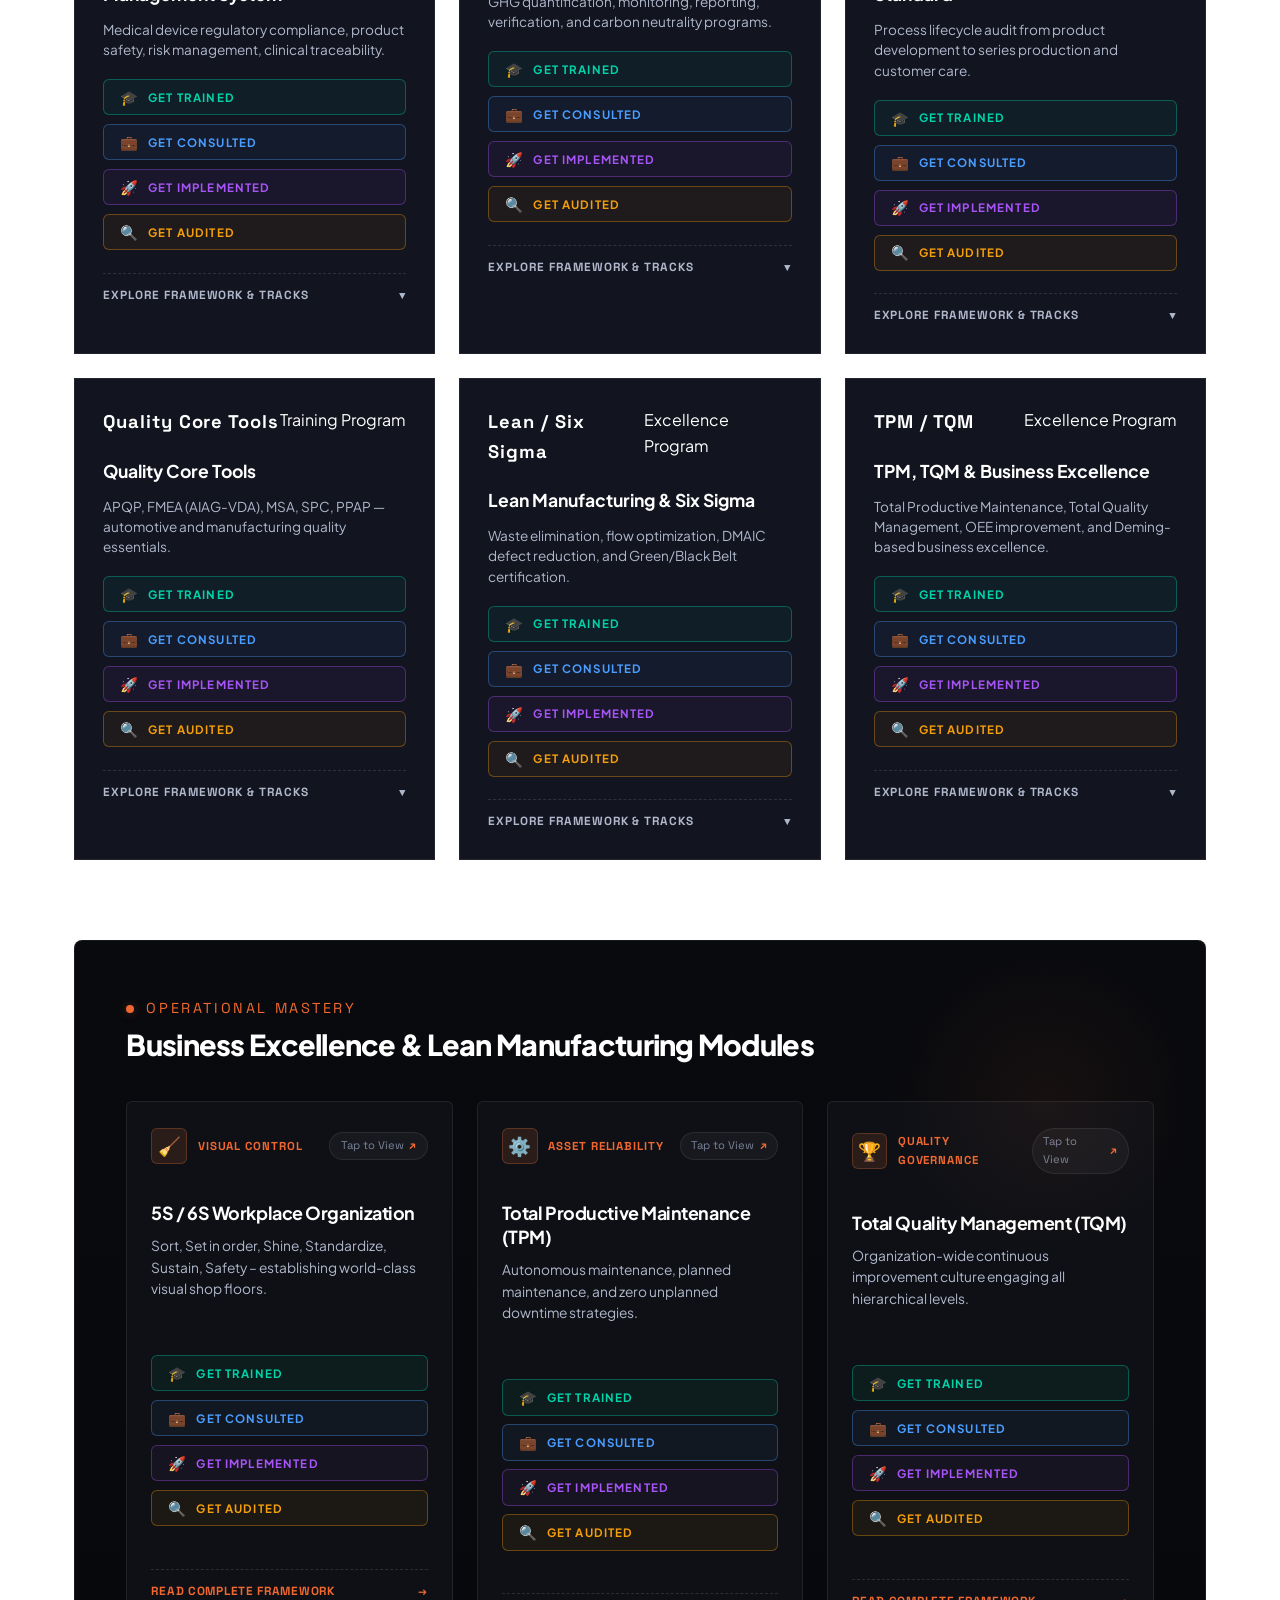
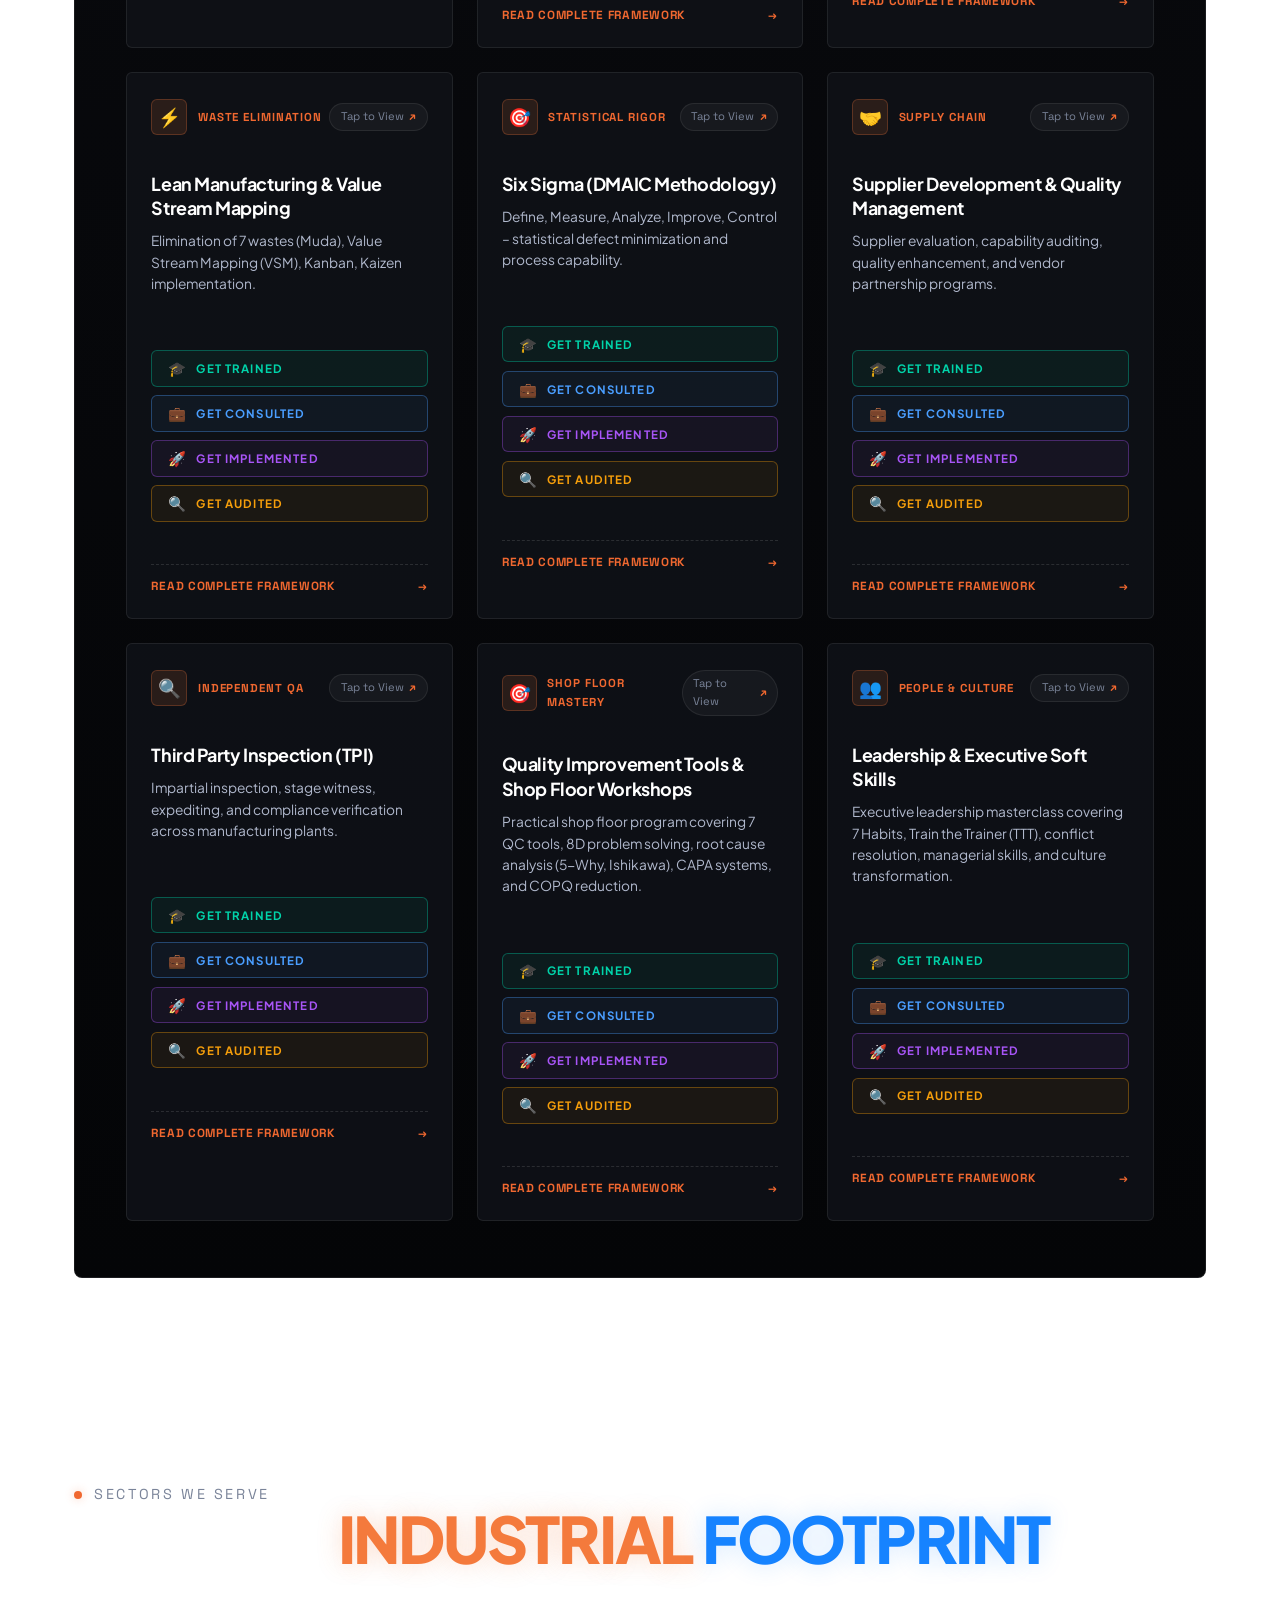
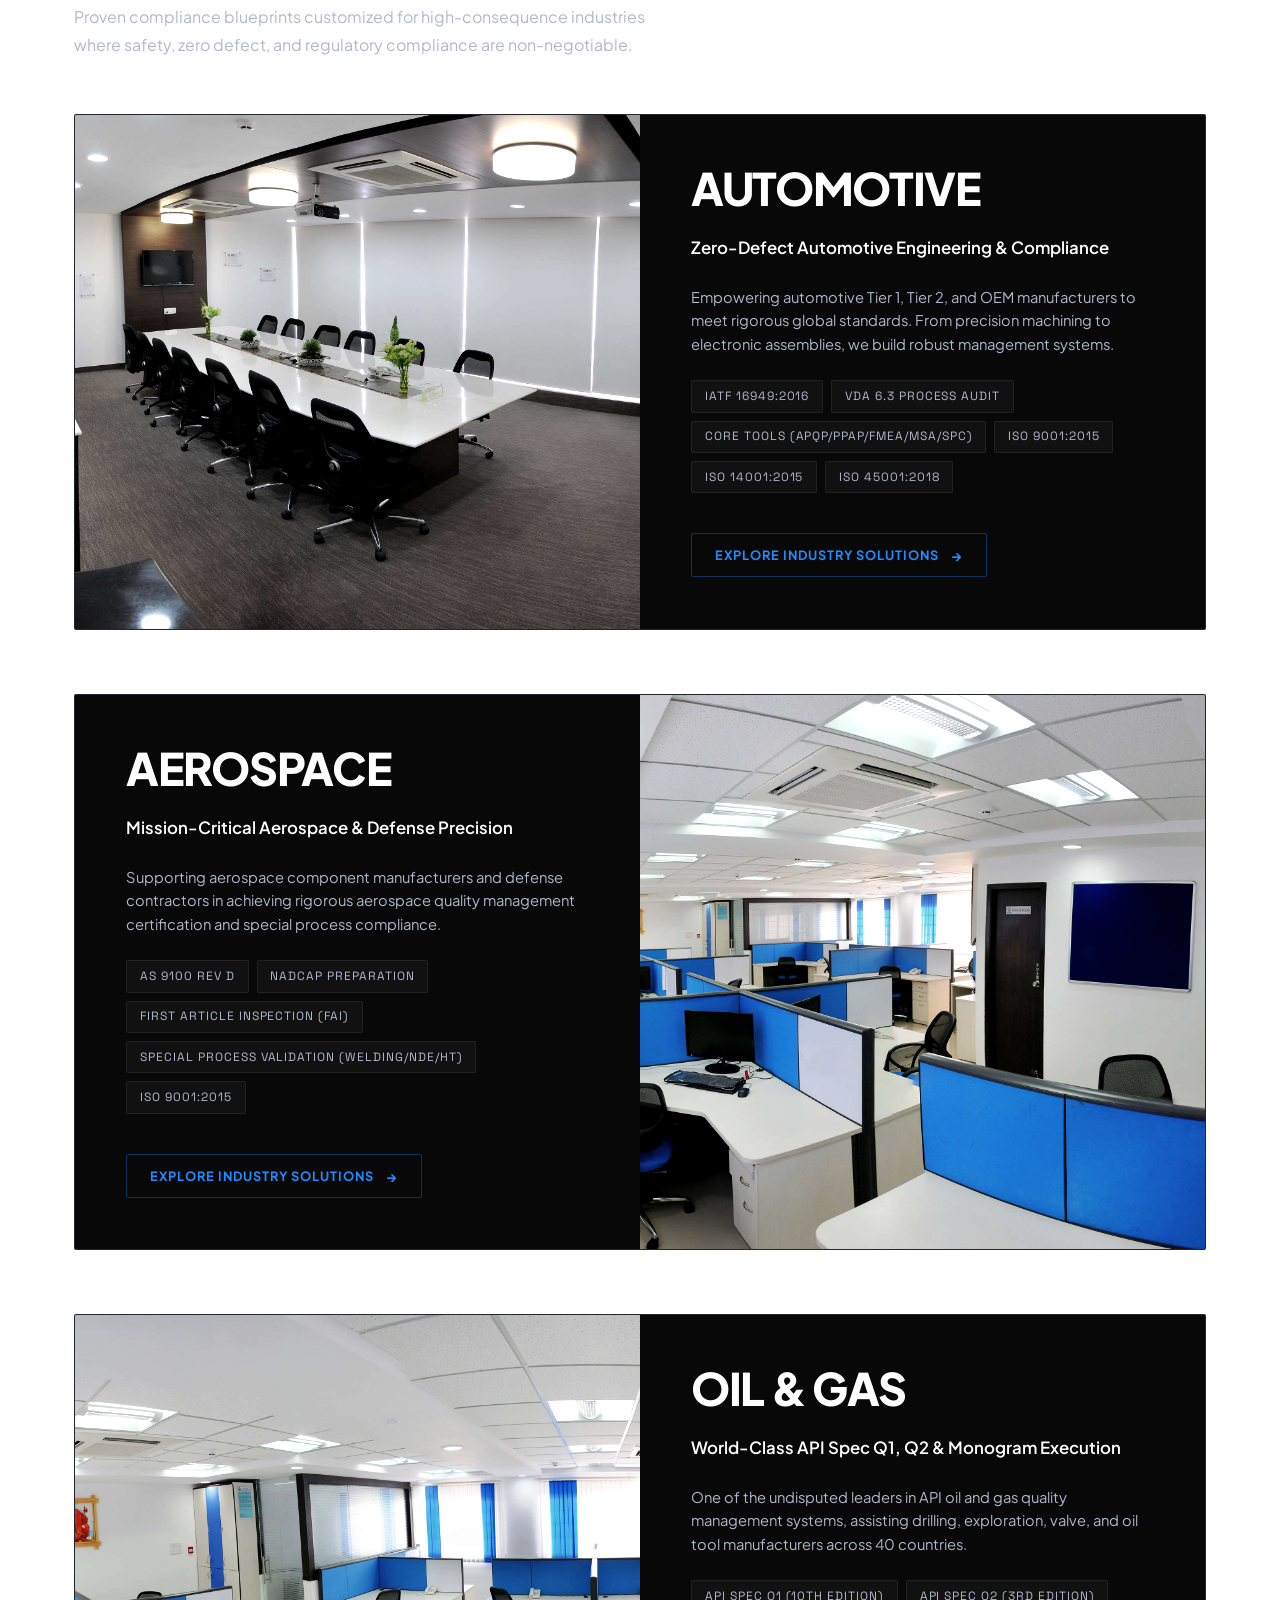
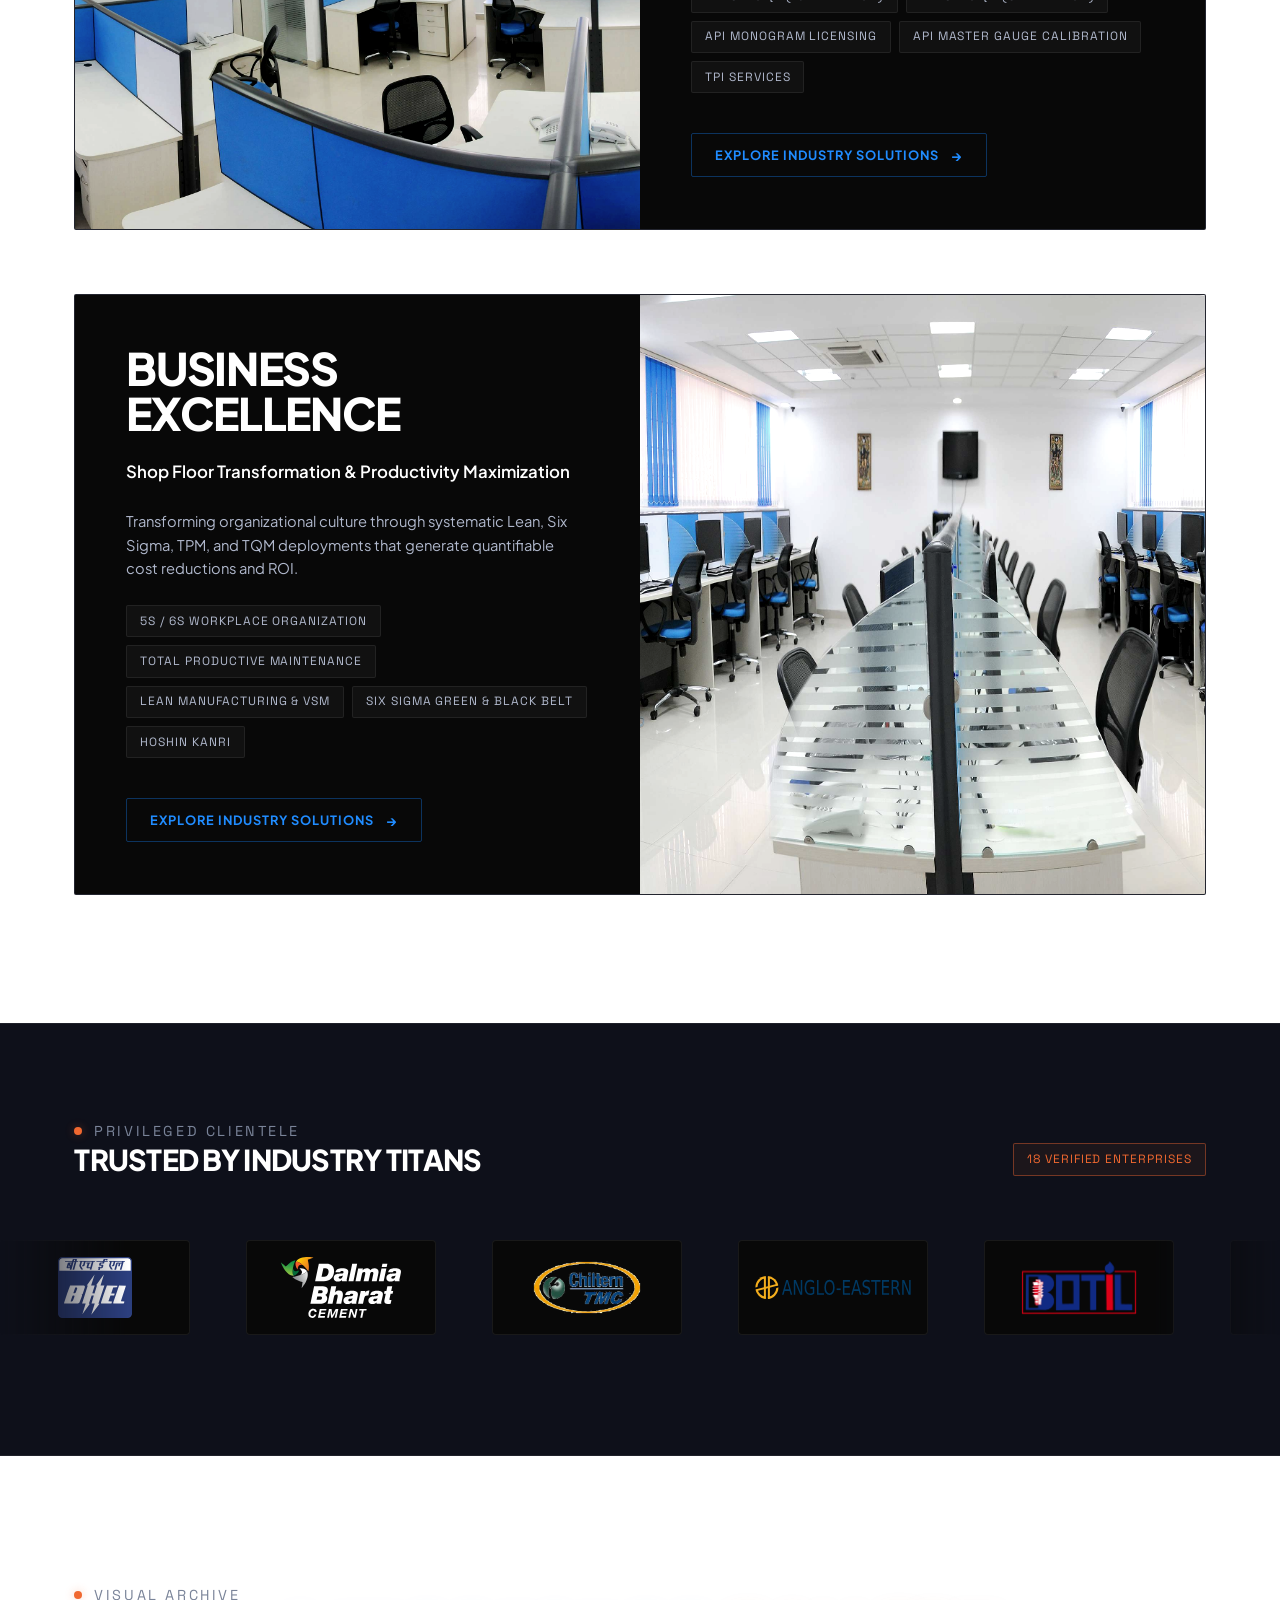
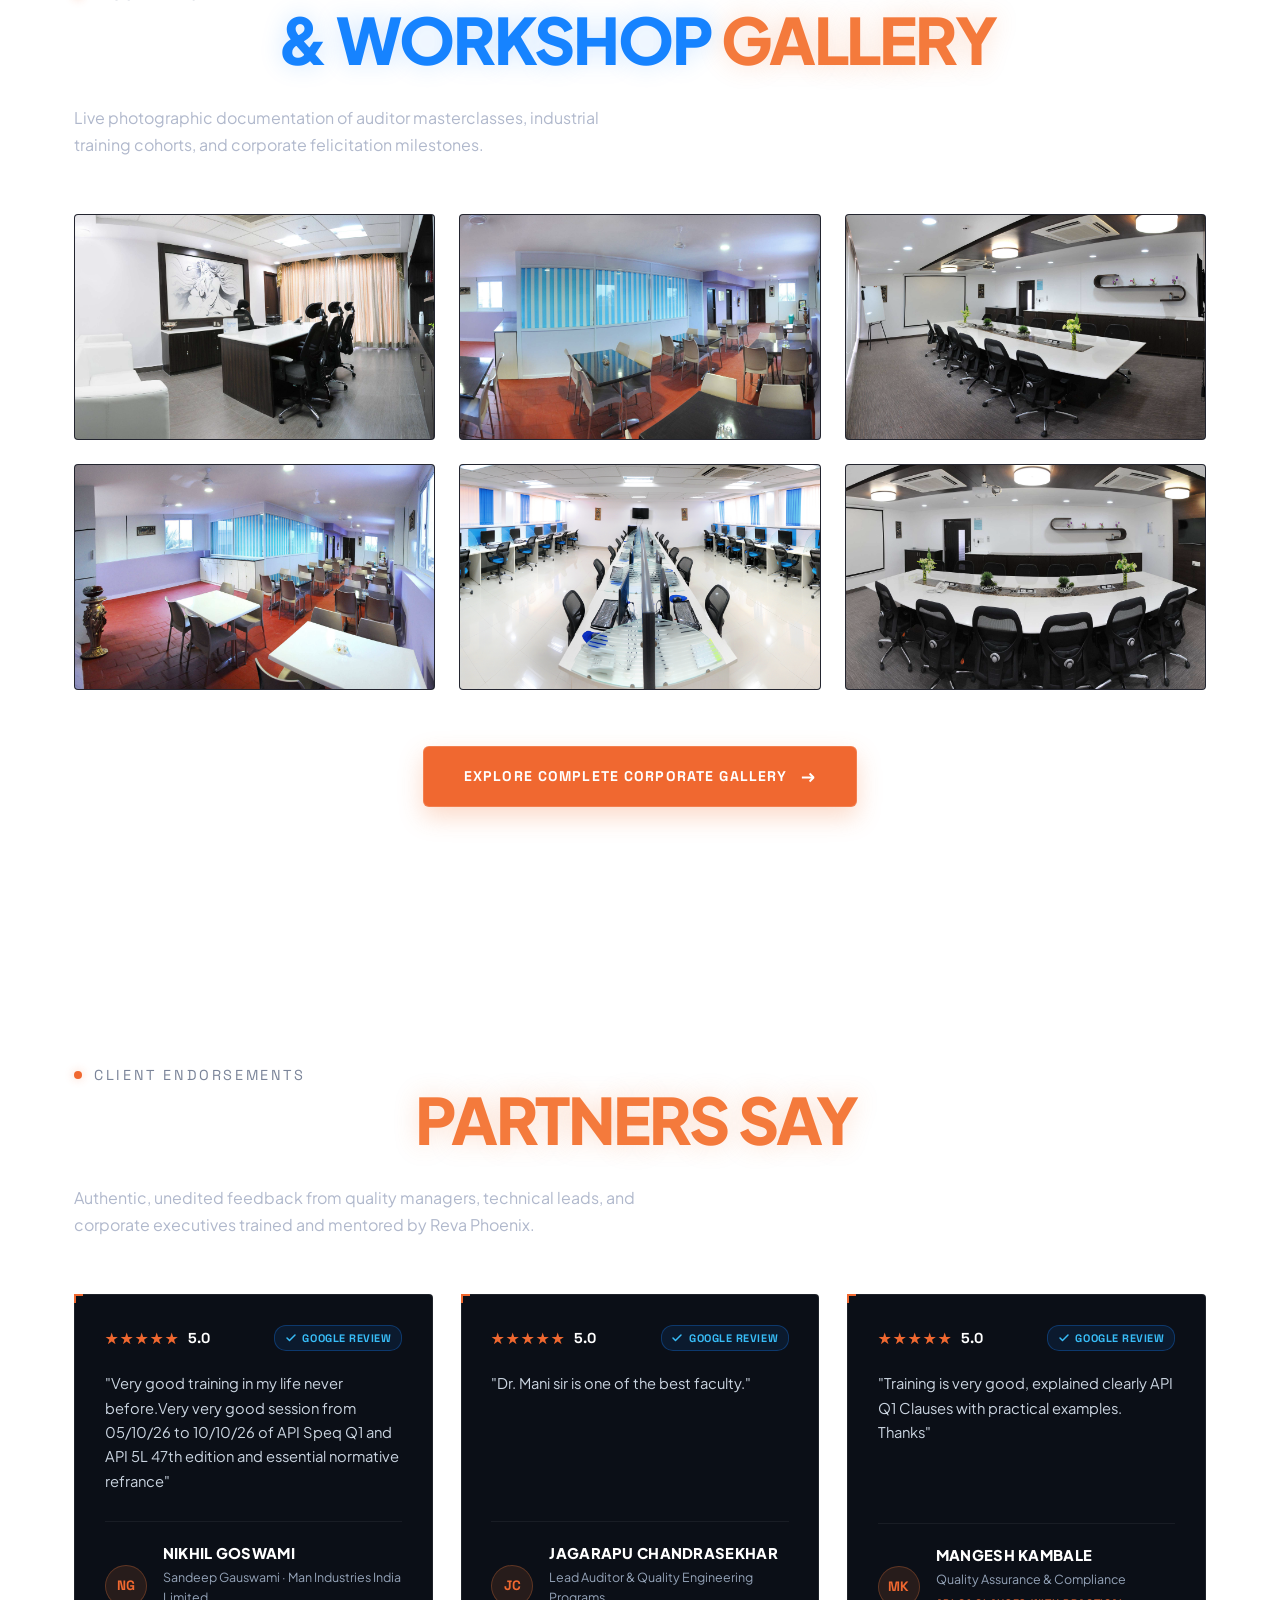
==== commit e1d54b9b: "Apply consistent professional text wrapping, natural container width, and left alignment across all " ====
--- a/index.html
+++ b/index.html
@@ -413,12 +413,12 @@
           <div>
             <div class="subtitle-mono">Capabilities</div>
             <h2 class="section-title reveal-heading">
-              <span class="word-white">ENGINEERING</span><br />
-              <span class="word-blue">THAT MOVES</span><br />
+              <span class="word-white">ENGINEERING</span>
+              <span class="word-blue">THAT MOVES</span>
               <span class="word-orange">INDUSTRIES.</span>
             </h2>
           </div>
-          <p class="about-body-text" style="max-width: 480px;">
+          <p class="about-body-text services-header-desc">
             Comprehensive six-pillar service architecture delivering end-to-end organizational transformation,
             accreditation compliance, and measurable cost reductions.
           </p>
@@ -438,11 +438,11 @@
             <div class="subtitle-mono blue">Petroleum Standards</div>
             <h2 class="section-title reveal-heading">
               <span class="word-white">API</span>
-              <span class="word-blue">CERTIFICATION</span><br />
+              <span class="word-blue">CERTIFICATION</span>
               <span class="word-orange">EXPERTISE</span>
             </h2>
           </div>
-          <p class="about-body-text" style="max-width: 520px;">
+          <p class="about-body-text services-header-desc">
             Undisputed authority in API Spec Q1, API Spec Q2, and Monogram Licensing. Assisting manufacturers
             and service providers across 40 countries through design reviews, auditor masterclasses, and NC closures.
           </p>
@@ -478,7 +478,7 @@
               <span class="word-white">SERVICES</span>
             </h2>
           </div>
-          <p class="about-body-text" style="max-width: 480px;">
+          <p class="about-body-text services-header-desc">
             Turnkey implementation of Level 01–04 documented management systems, NABL ISO/IEC 17025 laboratory setups,
             and manufacturing business excellence programs.
           </p>
@@ -512,11 +512,11 @@
             <div class="subtitle-mono">Sectors We Serve</div>
             <h2 class="section-title reveal-heading">
               <span class="word-white">GLOBAL</span>
-              <span class="word-orange">INDUSTRIAL</span><br />
+              <span class="word-orange">INDUSTRIAL</span>
               <span class="word-blue">FOOTPRINT</span>
             </h2>
           </div>
-          <p class="about-body-text" style="max-width: 480px;">
+          <p class="about-body-text services-header-desc">
             Proven compliance blueprints customized for high-consequence industries where safety,
             zero defect, and regulatory compliance are non-negotiable.
           </p>
@@ -558,11 +558,11 @@
             <div class="subtitle-mono">Visual Archive</div>
             <h2 class="section-title reveal-heading">
               <span class="word-white">EVENT</span>
-              <span class="word-blue">&amp; WORKSHOP</span><br />
+              <span class="word-blue">&amp; WORKSHOP</span>
               <span class="word-orange">GALLERY</span>
             </h2>
           </div>
-          <p class="about-body-text" style="max-width: 480px;">
+          <p class="about-body-text services-header-desc">
             Live photographic documentation of auditor masterclasses, industrial training cohorts, and corporate
             felicitation milestones.
           </p>
@@ -589,11 +589,11 @@
           <div>
             <div class="subtitle-mono">Client Endorsements</div>
             <h2 class="section-title reveal-heading">
-              <span class="word-white">WHAT OUR</span><br />
+              <span class="word-white">WHAT OUR</span>
               <span class="word-orange">PARTNERS SAY</span>
             </h2>
           </div>
-          <p class="about-body-text" style="max-width: 480px;">
+          <p class="about-body-text services-header-desc">
             Authentic, unedited feedback from quality managers, technical leads, and corporate executives trained and
             mentored by Reva Phoenix.
           </p>
@@ -631,11 +631,11 @@
           <div>
             <div class="subtitle-mono orange">Official Publications</div>
             <h2 class="section-title reveal-heading">
-              <span class="word-white">VERIFIED</span><br />
+              <span class="word-white">VERIFIED</span>
               <span class="word-orange">DOWNLOADS</span>
             </h2>
           </div>
-          <p class="about-body-text" style="max-width: 480px;">
+          <p class="about-body-text services-header-desc">
             Access our official Corporate Brochure and accredited ISO 9001:2015 certificate for verification and RFP
             procurement.
           </p>
@@ -662,8 +662,7 @@
             <span class="subtitle-mono orange">Initiate Collaboration</span>
           </div>
           <h2 class="section-title contact-main-title" style="margin-top: 0.75rem;">
-            <span class="word-white">LET'S</span>&nbsp;<span class="word-blue">BUILD</span><br />
-            <span class="word-white">WHAT'S</span>&nbsp;<span class="word-orange">NEXT.</span>
+            <span class="word-white">LET'S</span>&nbsp;<span class="word-blue">BUILD</span>&nbsp;<span class="word-white">WHAT'S</span>&nbsp;<span class="word-orange">NEXT.</span>
           </h2>
           <p class="contact-subtitle">
             From first inquiry to full implementation — we respond within <strong>24 hours.</strong>
--- a/src/css/base.css
+++ b/src/css/base.css
@@ -71,6 +71,28 @@
 }
 
 /* Base Links & Typography */
+p, h1, h2, h3, h4, h5, h6, span, a, label, li, blockquote, figcaption, th, td {
+  text-align: left;
+  overflow-wrap: break-word;
+  word-wrap: break-word;
+  box-sizing: border-box;
+}
+
+h1, h2, h3, h4, h5, h6 {
+  max-width: 100%;
+  white-space: normal;
+  line-height: 1.15;
+  letter-spacing: -0.025em;
+  text-align: left;
+}
+
+p {
+  max-width: 100%;
+  white-space: normal;
+  line-height: 1.68;
+  text-align: left;
+}
+
 a {
   color: inherit;
   text-decoration: none;
@@ -99,12 +121,59 @@
   outline: none;
 }
 
-/* Layout Containers */
+/* Layout Containers & Natural Flex/Grid Sizing */
 .container {
   width: 100%;
   max-width: var(--container-max);
   margin: 0 auto;
   padding: 0 var(--container-pad);
+  min-width: 0;
+}
+
+.container,
+.about-text-content,
+.about-grid,
+.services-header-row,
+.service-item-row,
+.api-program-view,
+.industry-block,
+.industry-info-panel,
+.contact-grid,
+.contact-info-panel,
+.footer-main-grid,
+.about-doc-grid,
+.about-doc-card,
+.solutions-detailed-grid,
+.solution-detail-card,
+.about-book-showcase,
+.about-book-info,
+.about-solutions-wrap,
+.about-feedback-strip,
+.hero-container,
+.hero-content,
+.card,
+.testimonial-card {
+  min-width: 0;
+}
+
+.services-header-desc {
+  flex: 1 1 360px;
+  max-width: 580px;
+  min-width: 0;
+  line-height: 1.68;
+  text-align: left;
+  overflow-wrap: break-word;
+  word-wrap: break-word;
+}
+
+/* Allow headings with existing <br> to flow naturally without premature breaks */
+.section-title br,
+.reveal-heading br,
+.hero-brand-title br,
+.about-heading br,
+.contact-main-title br {
+  display: inline;
+  content: ' ';
 }
 
 .section {
--- a/src/css/hero.css
+++ b/src/css/hero.css
@@ -129,16 +129,25 @@
   font-family: var(--font-main);
   font-weight: 800;
   font-size: clamp(1.85rem, 3.2vw, 3.5rem);
-  line-height: 1.08;
+  line-height: 1.12;
   letter-spacing: -0.03em;
   text-transform: uppercase;
   color: #FFFFFF;
   margin-bottom: 1.15rem;
+  text-align: left;
+  white-space: normal;
+  overflow-wrap: break-word;
+  word-wrap: break-word;
+  max-width: 100%;
 }
 
 .hero-title-line {
   display: block;
-  white-space: nowrap;
+  white-space: normal;
+  overflow-wrap: break-word;
+  word-wrap: break-word;
+  text-align: left;
+  max-width: 100%;
 }
 
 .title-gradient {
@@ -147,6 +156,9 @@
   -webkit-text-fill-color: transparent;
   display: block;
   text-shadow: 0 0 40px rgba(244, 122, 60, 0.25);
+  white-space: normal;
+  overflow-wrap: break-word;
+  word-wrap: break-word;
 }
 
 /* Domain Pillars Ribbon */
@@ -154,7 +166,7 @@
   font-family: var(--font-main);
   font-weight: 800;
   font-size: clamp(0.95rem, 1.4vw, 1.35rem);
-  line-height: 1.25;
+  line-height: 1.35;
   letter-spacing: -0.015em;
   text-transform: uppercase;
   margin-bottom: 1.5rem;
@@ -162,6 +174,9 @@
   flex-wrap: wrap;
   gap: clamp(0.4rem, 0.9vw, 0.85rem);
   align-items: center;
+  text-align: left;
+  white-space: normal;
+  overflow-wrap: break-word;
 }
 
 .word-white { color: #FFFFFF; }
@@ -172,10 +187,14 @@
 .hero-desc {
   font-size: clamp(0.95rem, 1.1vw, 1.12rem);
   color: #B3B7BE;
-  max-width: 680px;
-  line-height: 1.65;
+  max-width: 100%;
+  line-height: 1.7;
   margin-bottom: 1.85rem;
   font-weight: 400;
+  text-align: left;
+  white-space: normal;
+  overflow-wrap: break-word;
+  word-wrap: break-word;
 }
 
 .hero-desc strong {
@@ -423,34 +442,36 @@
   .hero-container {
     grid-template-columns: 1fr;
     gap: 3.5rem;
-    text-align: center;
+    text-align: left;
   }
 
   .hero-content {
-    align-items: center;
-    text-align: center;
+    align-items: flex-start;
+    text-align: left;
   }
 
   .hero-tech-kicker {
-    margin-left: auto;
-    margin-right: auto;
+    margin-left: 0;
+    margin-right: 0;
   }
 
   .hero-tagline-split {
-    justify-content: center;
+    justify-content: flex-start;
+    text-align: left;
   }
 
   .hero-desc {
-    margin-left: auto;
-    margin-right: auto;
+    margin-left: 0;
+    margin-right: 0;
+    text-align: left;
   }
 
   .hero-cta-group {
-    justify-content: center;
+    justify-content: flex-start;
   }
 
   .hero-quick-metrics {
-    justify-content: center;
+    justify-content: flex-start;
   }
 
   .hero-showcase-wrapper {
--- a/src/css/sections.css
+++ b/src/css/sections.css
@@ -189,9 +189,10 @@
 .about-doc-subtitle {
   color: var(--text-secondary);
   font-size: 0.95rem;
-  max-width: 720px;
-  line-height: 1.6;
+  max-width: 100%;
+  line-height: 1.68;
   margin-bottom: 2.25rem;
+  text-align: left;
 }
 
 .about-doc-grid {
@@ -319,7 +320,8 @@
   font-weight: 500;
   font-style: italic;
   line-height: 1.55;
-  max-width: 650px;
+  max-width: 100%;
+  text-align: left;
 }
 
 .about-feedback-quote-author {
@@ -489,10 +491,11 @@
 @media (max-width: 820px) {
   .about-book-showcase {
     grid-template-columns: 1fr;
-    text-align: center;
+    text-align: left;
   }
   .about-book-preview-wrap {
-    margin: 0 auto;
+    margin: 0;
+    justify-content: flex-start;
   }
   .about-book-card-3d {
     transform: none;
@@ -500,7 +503,8 @@
   .about-book-pills,
   .about-book-ctas,
   .about-book-page-shortcuts {
-    justify-content: center;
+    justify-content: flex-start;
+    text-align: left;
   }
 }
 
@@ -551,18 +555,26 @@
   font-weight: 800;
   font-size: clamp(2.2rem, 5vw, 4.2rem);
   color: #FFFFFF;
-  line-height: 1.05;
+  line-height: 1.1;
   letter-spacing: -0.03em;
   margin-bottom: 1.25rem;
-  max-width: 980px;
+  max-width: 100%;
+  text-align: left;
+  white-space: normal;
+  overflow-wrap: break-word;
+  word-wrap: break-word;
 }
 
 .subpage-hero-lead {
   font-size: clamp(1.05rem, 1.4vw, 1.25rem);
   color: var(--text-secondary);
-  line-height: 1.65;
-  max-width: 860px;
+  line-height: 1.68;
+  max-width: 100%;
   margin-bottom: 2rem;
+  text-align: left;
+  white-space: normal;
+  overflow-wrap: break-word;
+  word-wrap: break-word;
 }
 
 .subpage-anchor-bar {
@@ -790,10 +802,11 @@
 .services-header-row {
   display: flex;
   justify-content: space-between;
-  align-items: flex-end;
-  margin-bottom: 4rem;
+  align-items: flex-start;
+  margin-bottom: 3.5rem;
   flex-wrap: wrap;
   gap: 2rem;
+  width: 100%;
 }
 
 .service-editorial-list {
@@ -1763,7 +1776,8 @@
 .cta-strip-sub {
   font-size: 0.82rem;
   color: var(--text-secondary);
-  max-width: 500px;
+  max-width: 100%;
+  text-align: left;
 }
 
 .cta-strip-buttons {
@@ -2035,7 +2049,8 @@
   font-size: 0.96rem;
   line-height: 1.7;
   color: var(--text-secondary);
-  max-width: 950px;
+  max-width: 100%;
+  text-align: left;
 }
 
 /* Masterclass Modular Academy Controls & Search Bar */
@@ -3476,9 +3491,10 @@
 .author-company {
   font-size: 0.78rem;
   color: #94a3b8;
-  white-space: nowrap;
-  overflow: hidden;
-  text-overflow: ellipsis;
+  white-space: normal;
+  overflow-wrap: break-word;
+  word-wrap: break-word;
+  text-align: left;
 }
 
 .author-tag {
@@ -3779,8 +3795,9 @@
   font-size: 1rem;
   color: var(--text-secondary);
   margin-top: 1rem;
-  max-width: 480px;
+  max-width: 100%;
   line-height: 1.7;
+  text-align: left;
 }
 
 .contact-subtitle strong {
--- a/src/css/responsive.css
+++ b/src/css/responsive.css
@@ -79,8 +79,15 @@
   }
   .hero-tagline-split {
     font-size: clamp(0.85rem, 2.4vw, 1.25rem);
-    white-space: nowrap;
+    white-space: normal;
+    flex-wrap: wrap;
+    text-align: left;
     gap: 0.5rem;
+  }
+  .services-header-row {
+    flex-direction: column;
+    align-items: flex-start;
+    gap: 1.25rem;
   }
   .hero-trust-bar {
     grid-template-columns: 1fr 1fr;
@@ -166,7 +173,9 @@
   }
   .hero-tagline-split {
     font-size: clamp(0.72rem, 3.2vw, 0.95rem);
-    white-space: nowrap;
+    white-space: normal;
+    flex-wrap: wrap;
+    text-align: left;
     gap: 0.35rem;
   }
   .hero-cta-group {
@@ -180,8 +189,8 @@
     grid-template-columns: 1fr;
   }
   .top-utility-bar .utility-content {
-    justify-content: center;
-    text-align: center;
+    justify-content: flex-start;
+    text-align: left;
   }
   .utility-contacts {
     flex-direction: column;
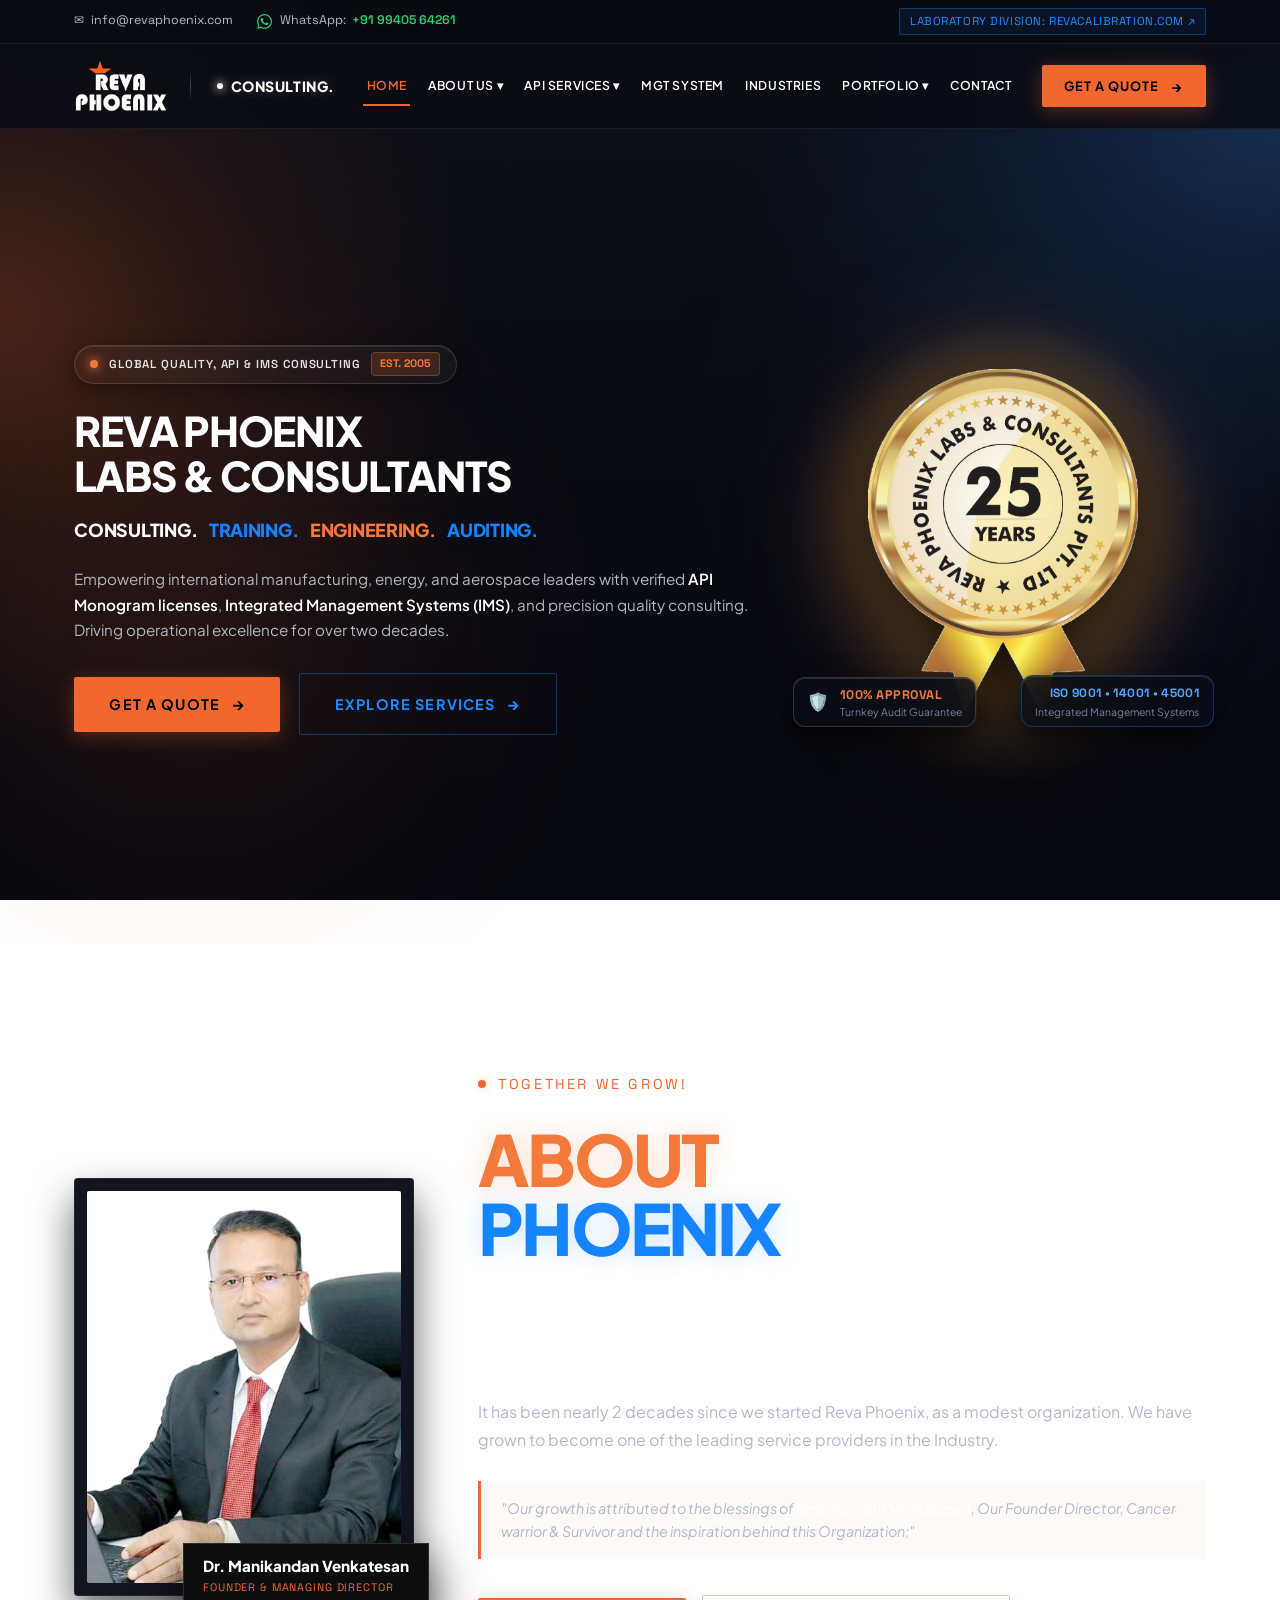
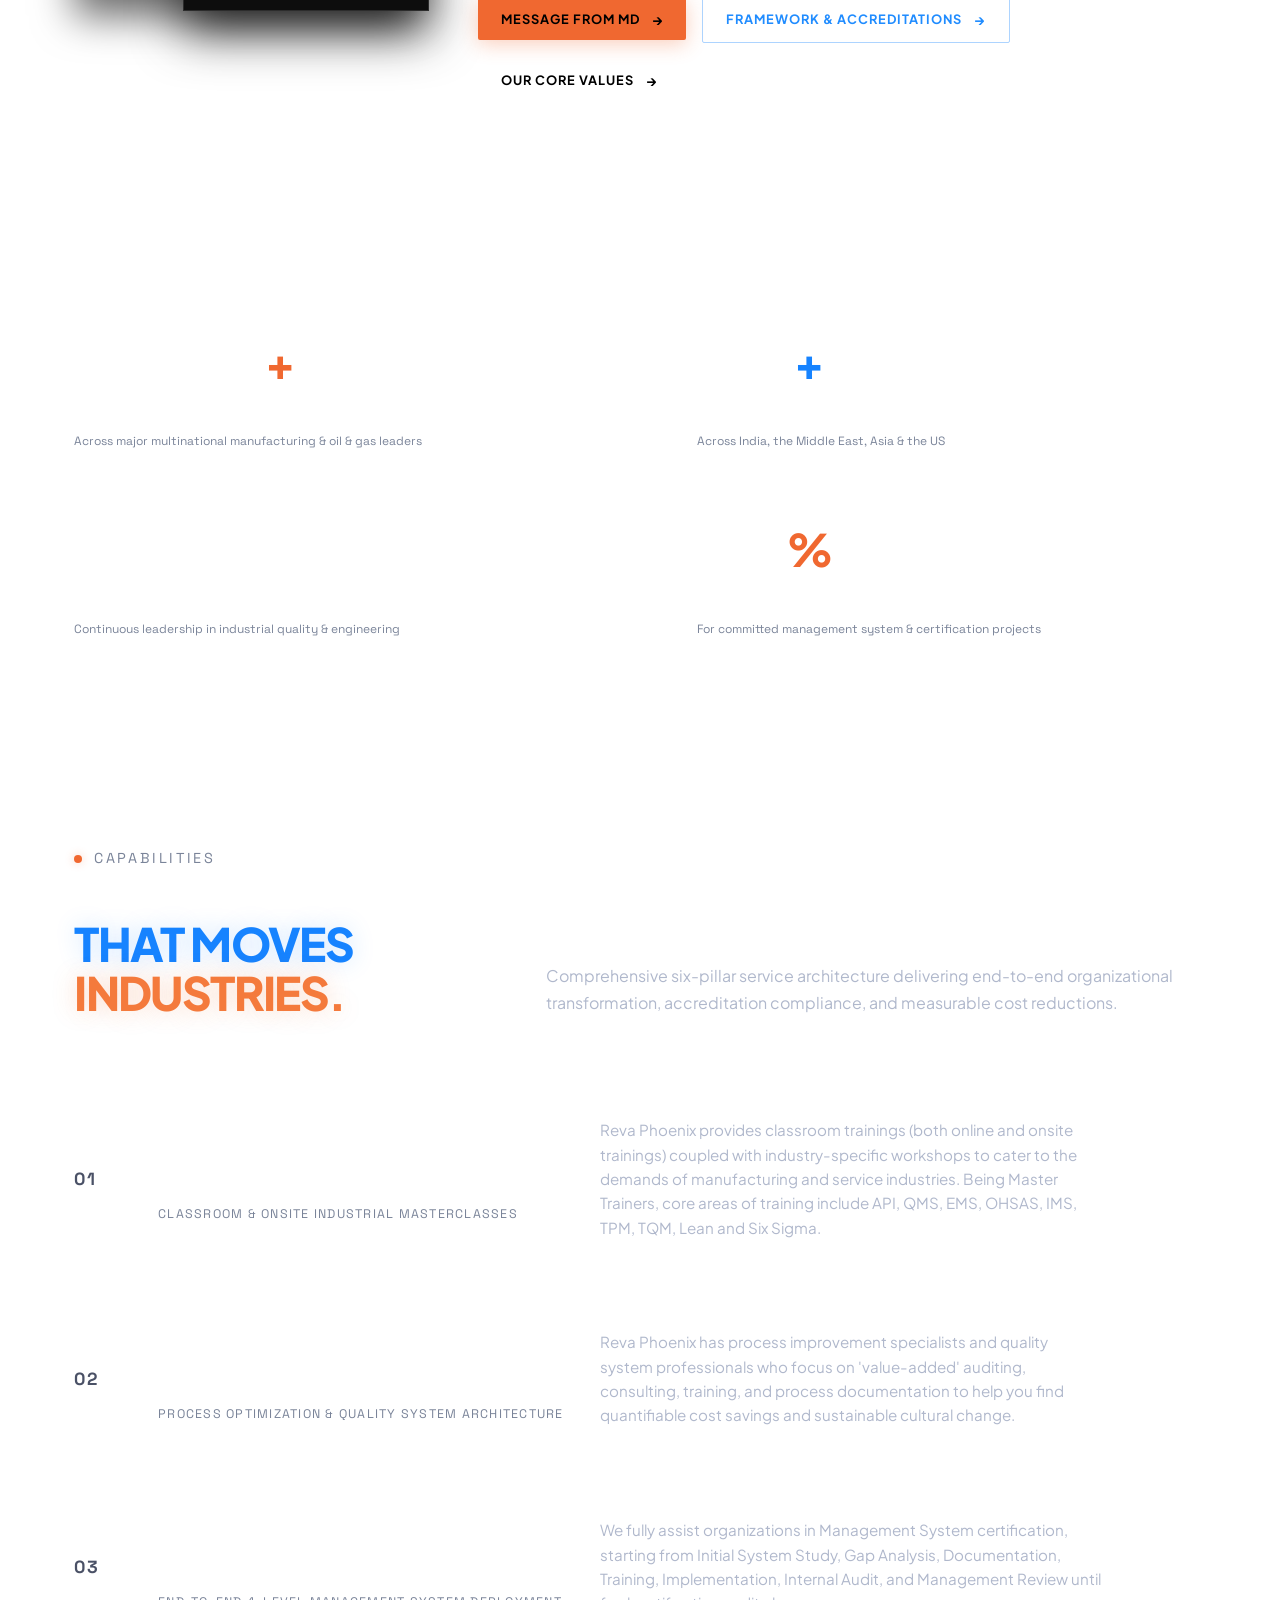
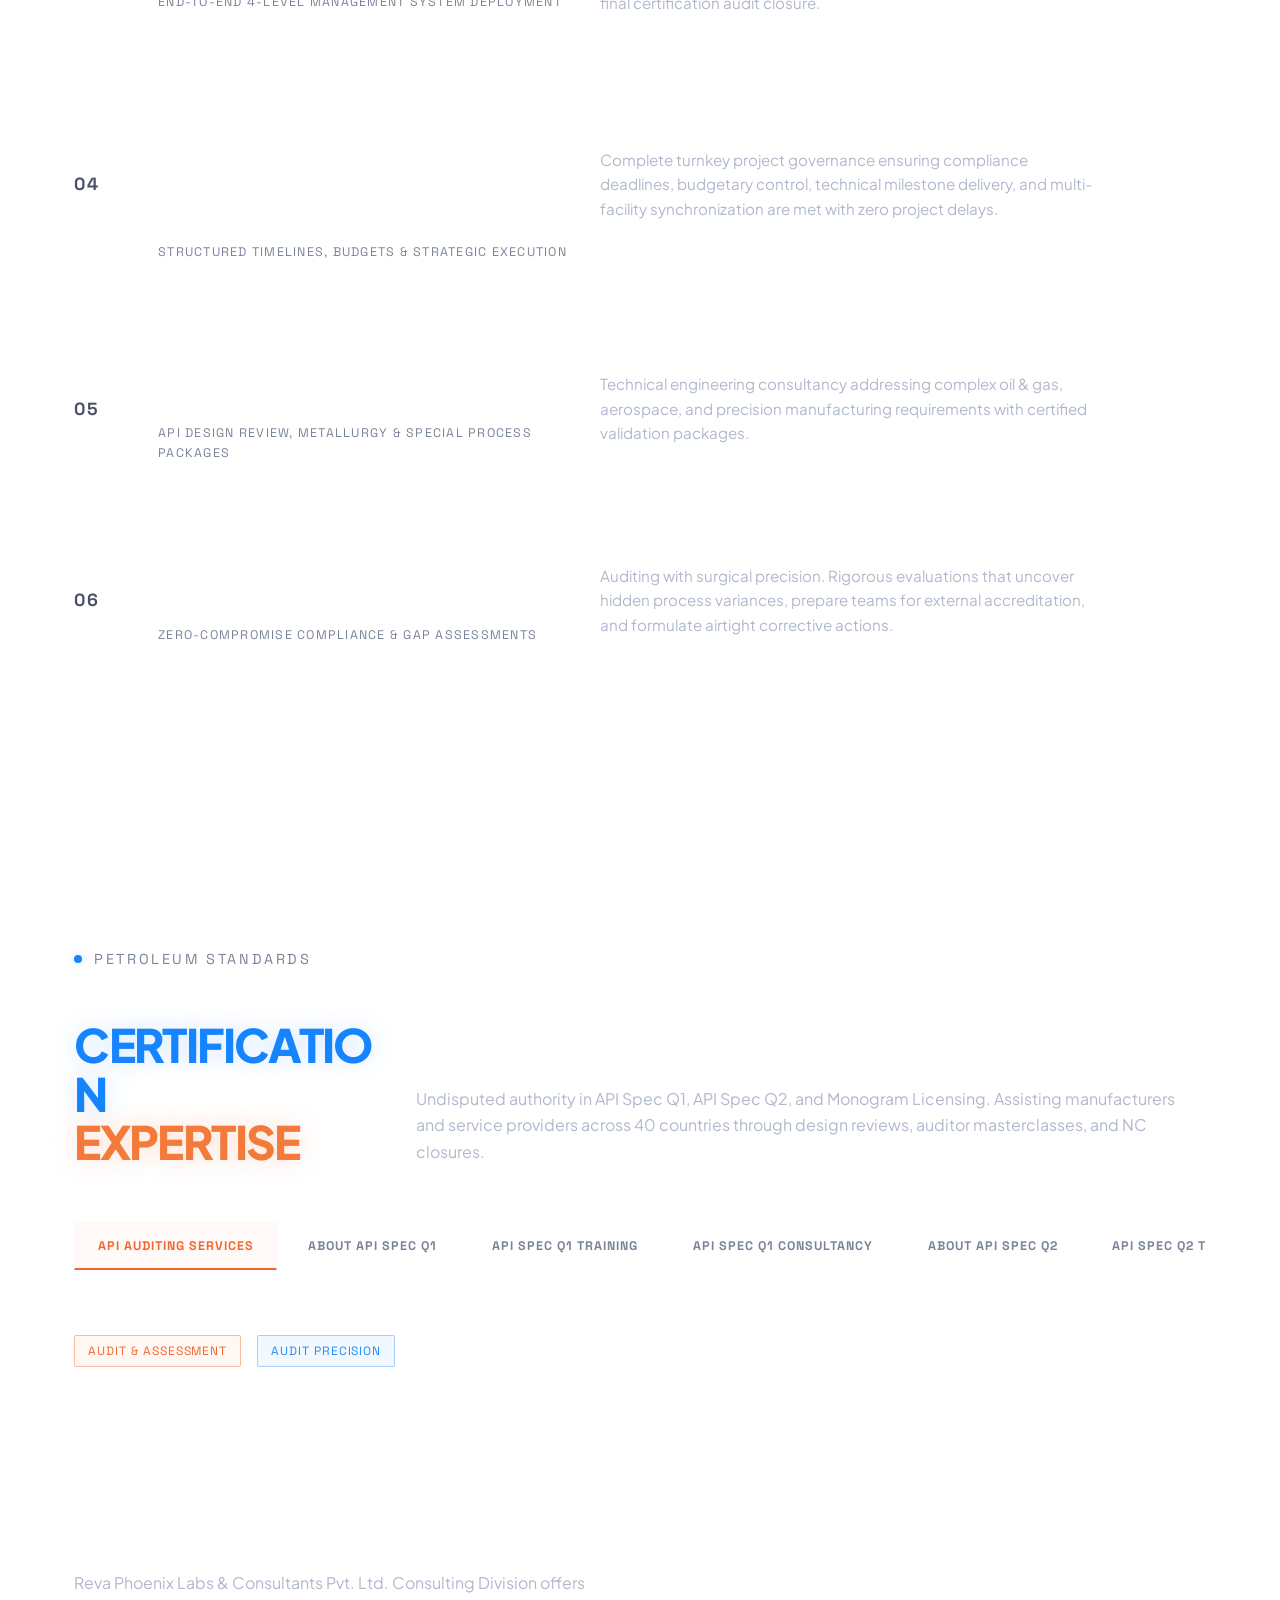
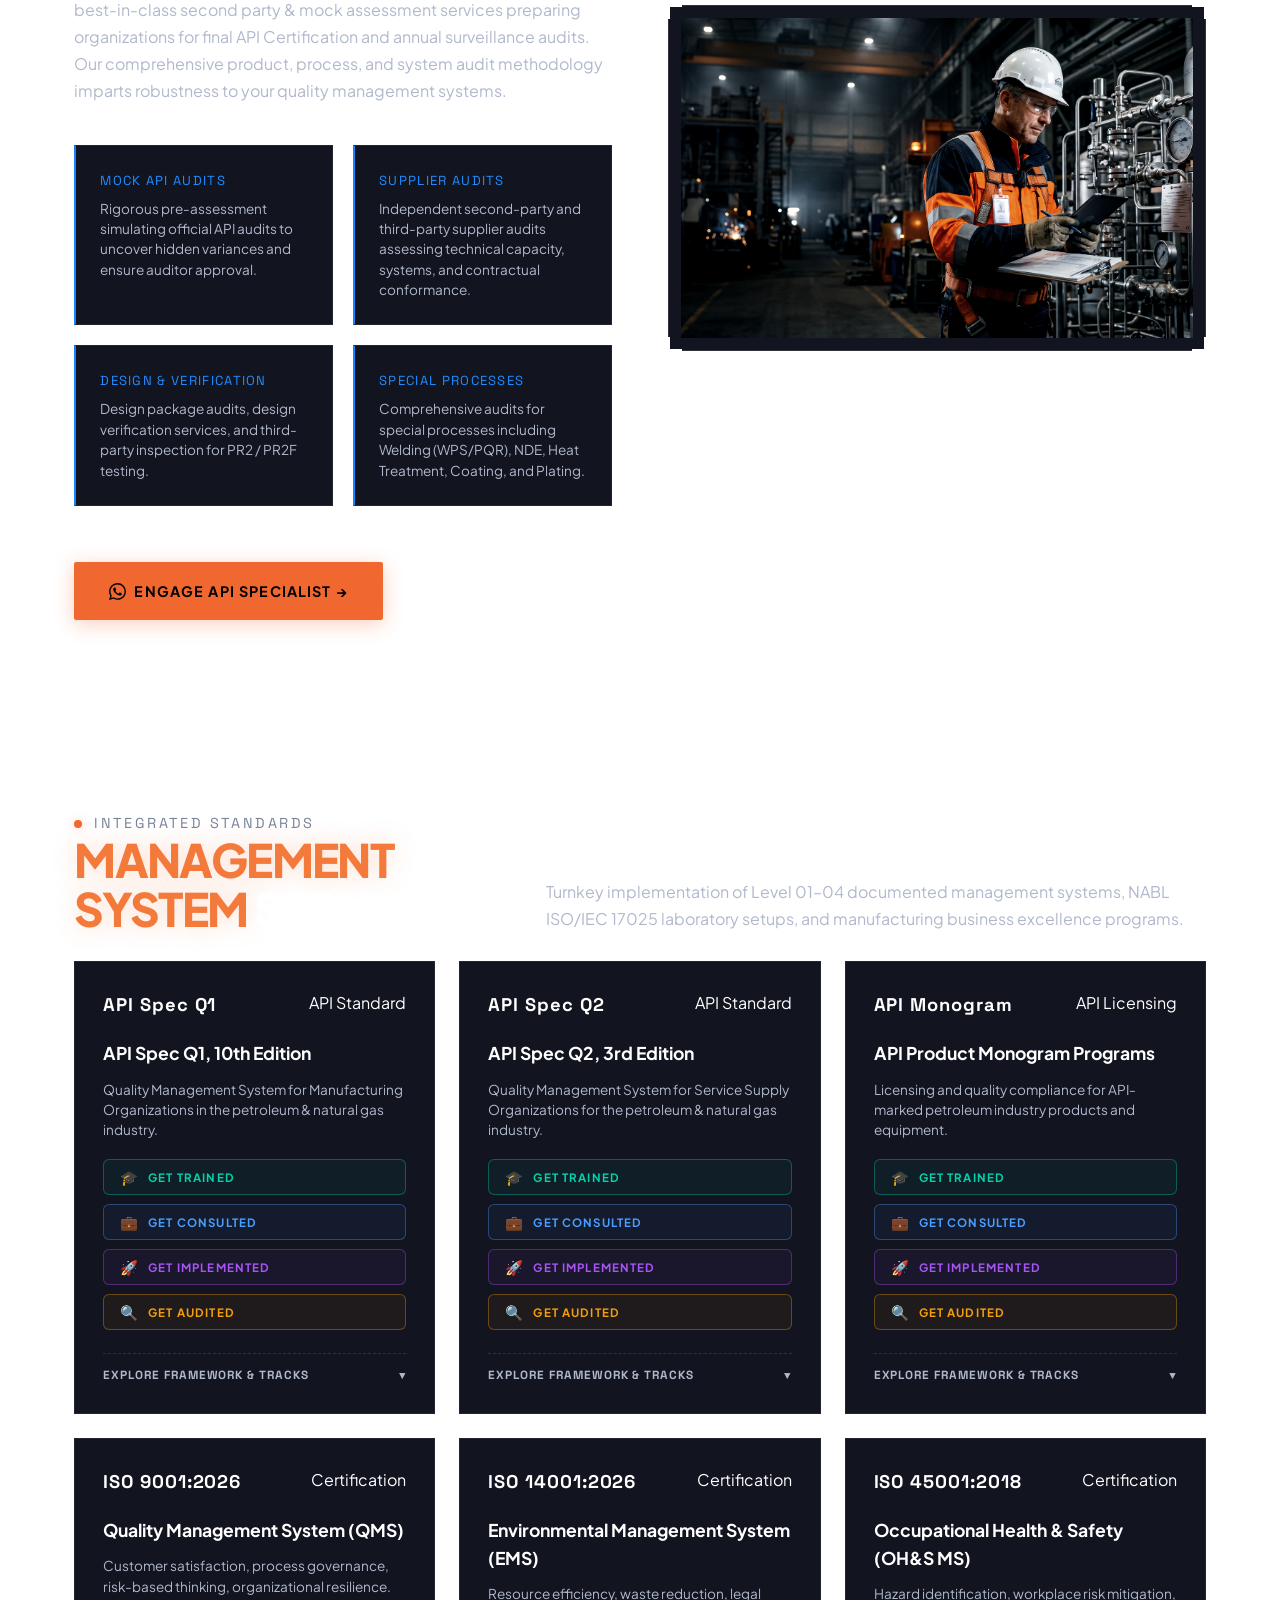
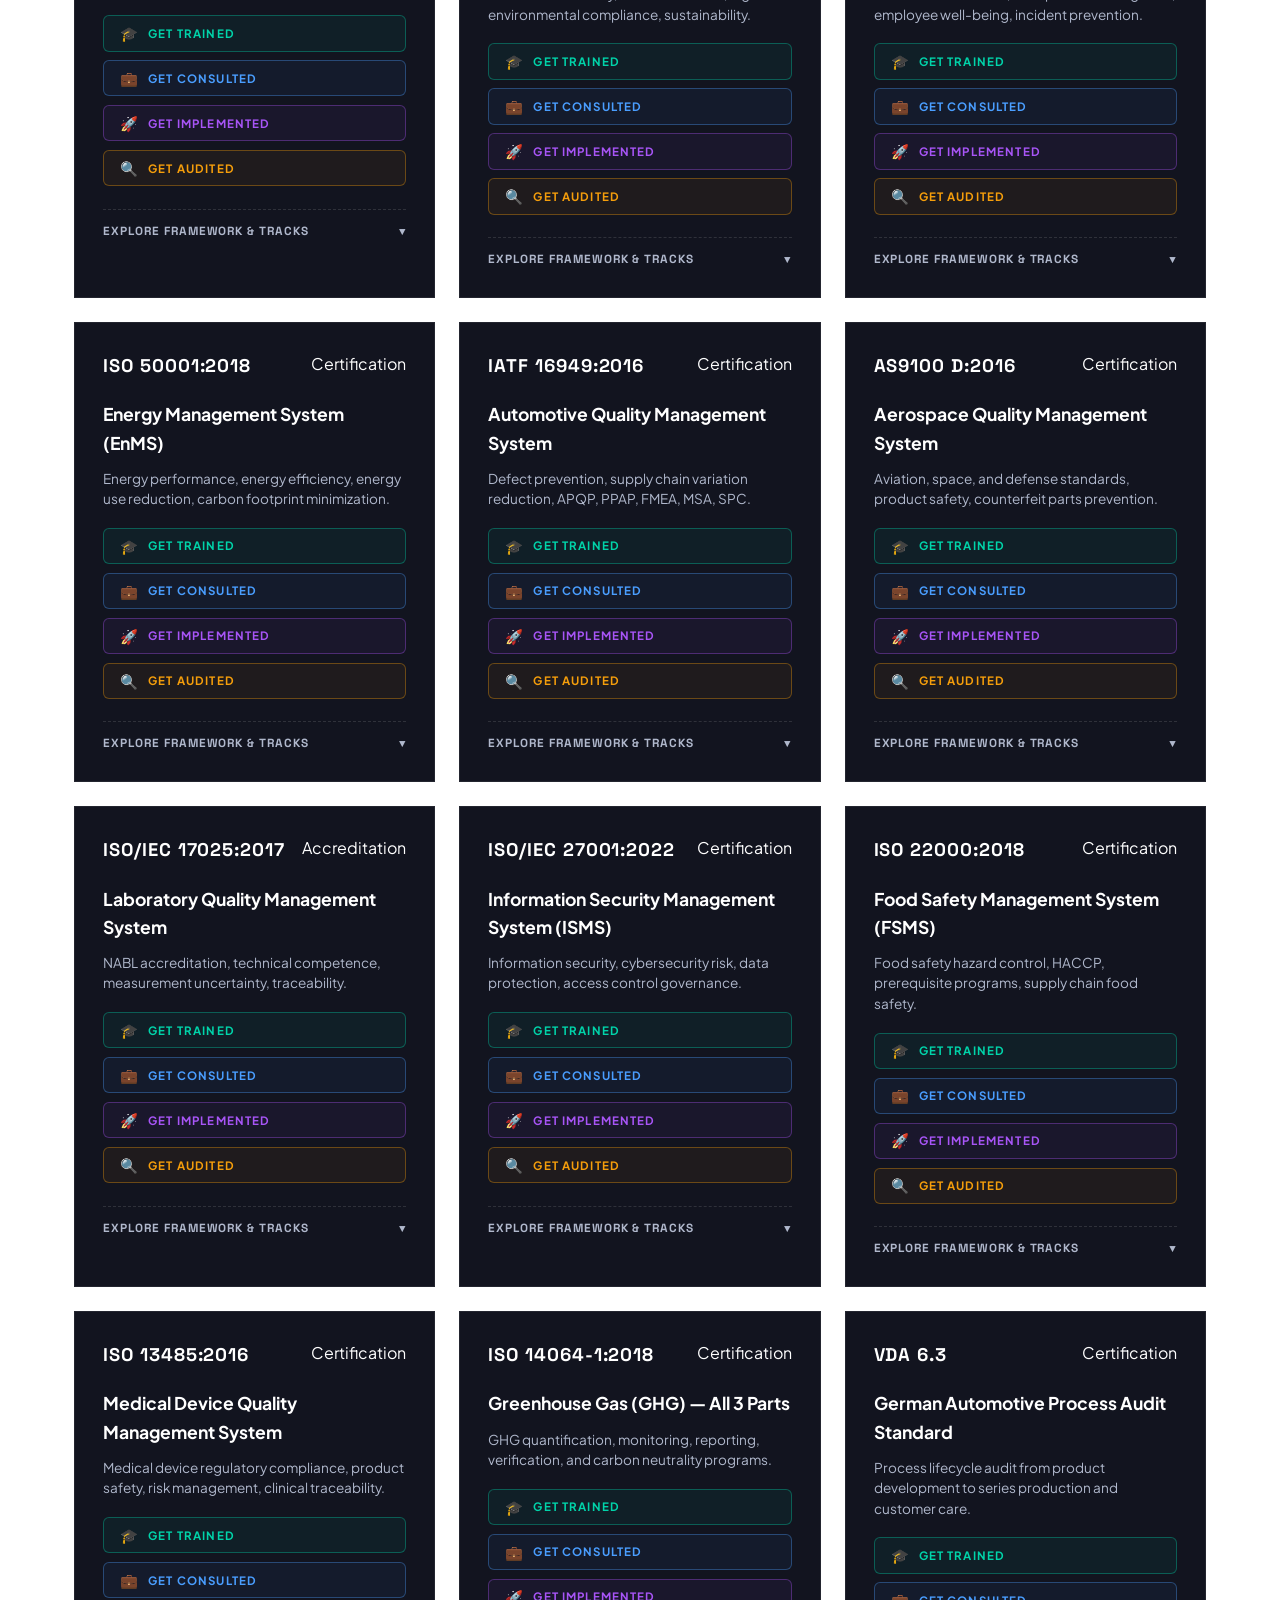
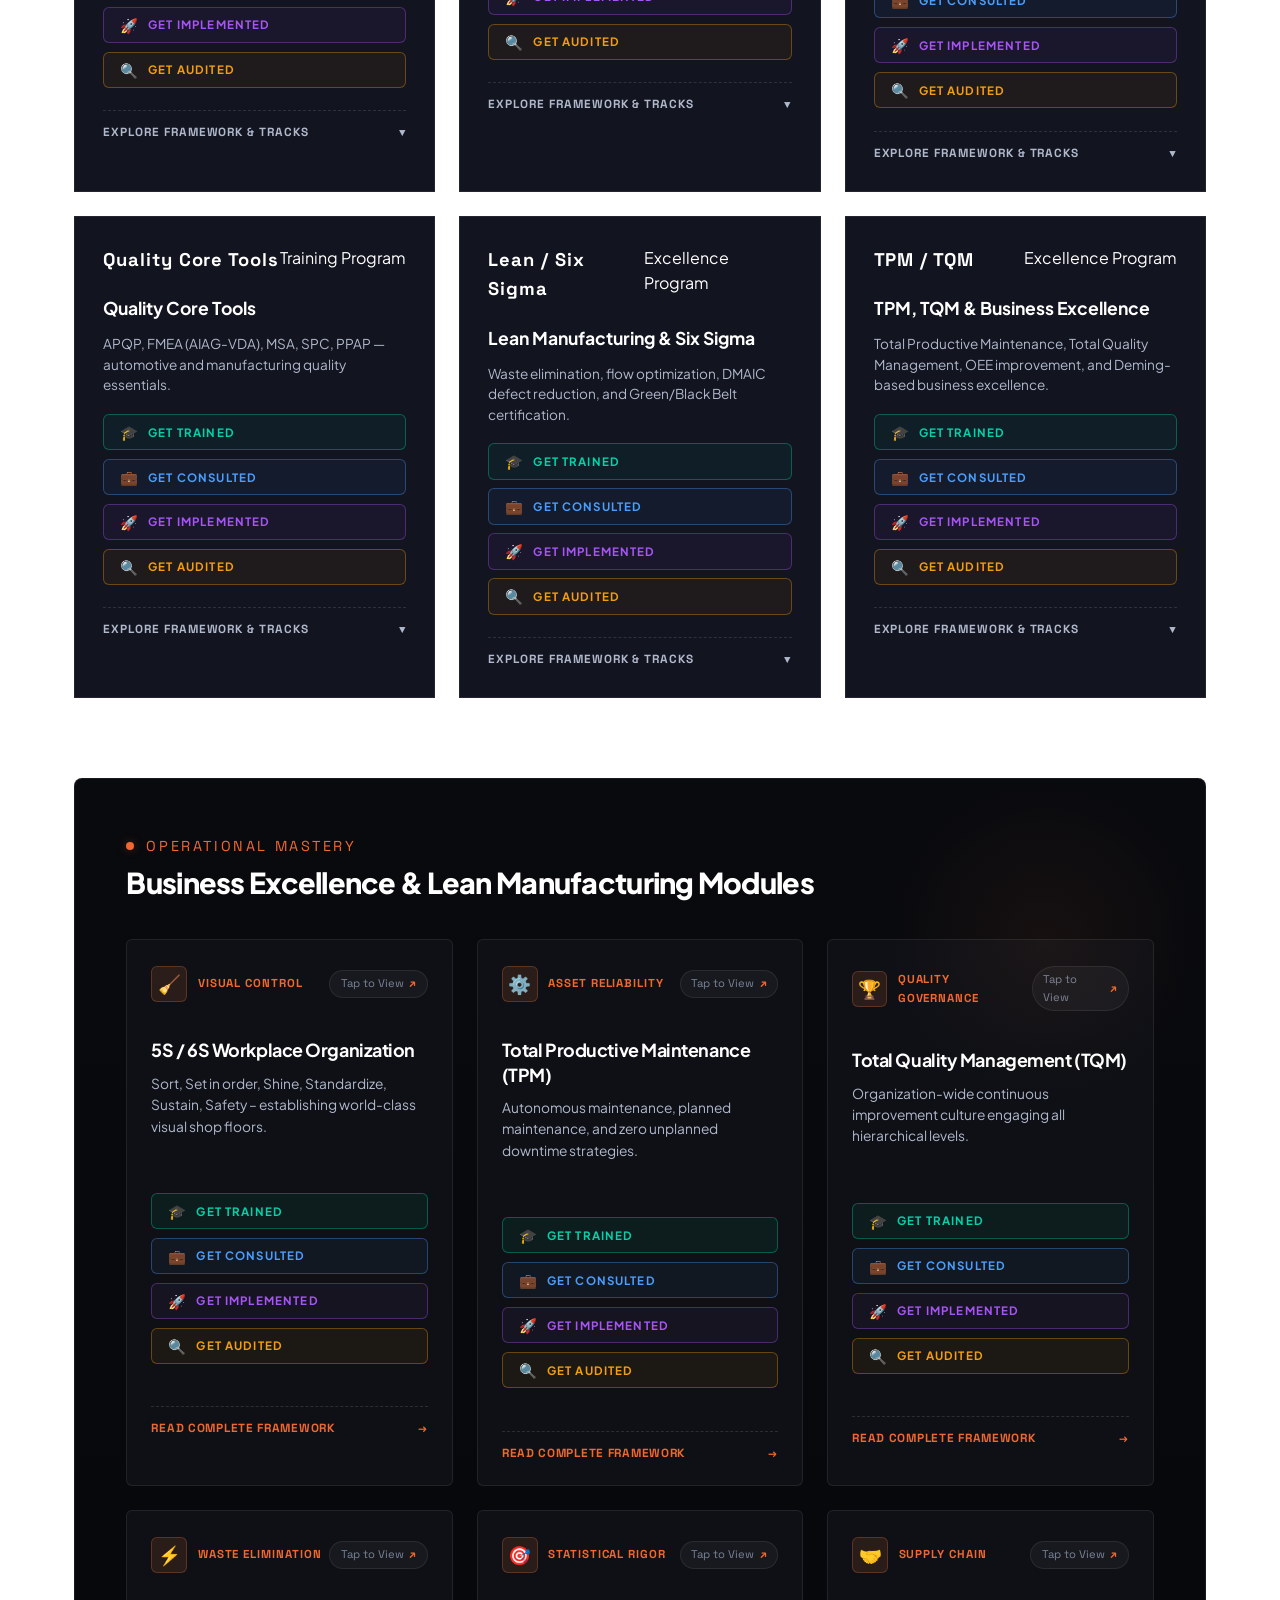
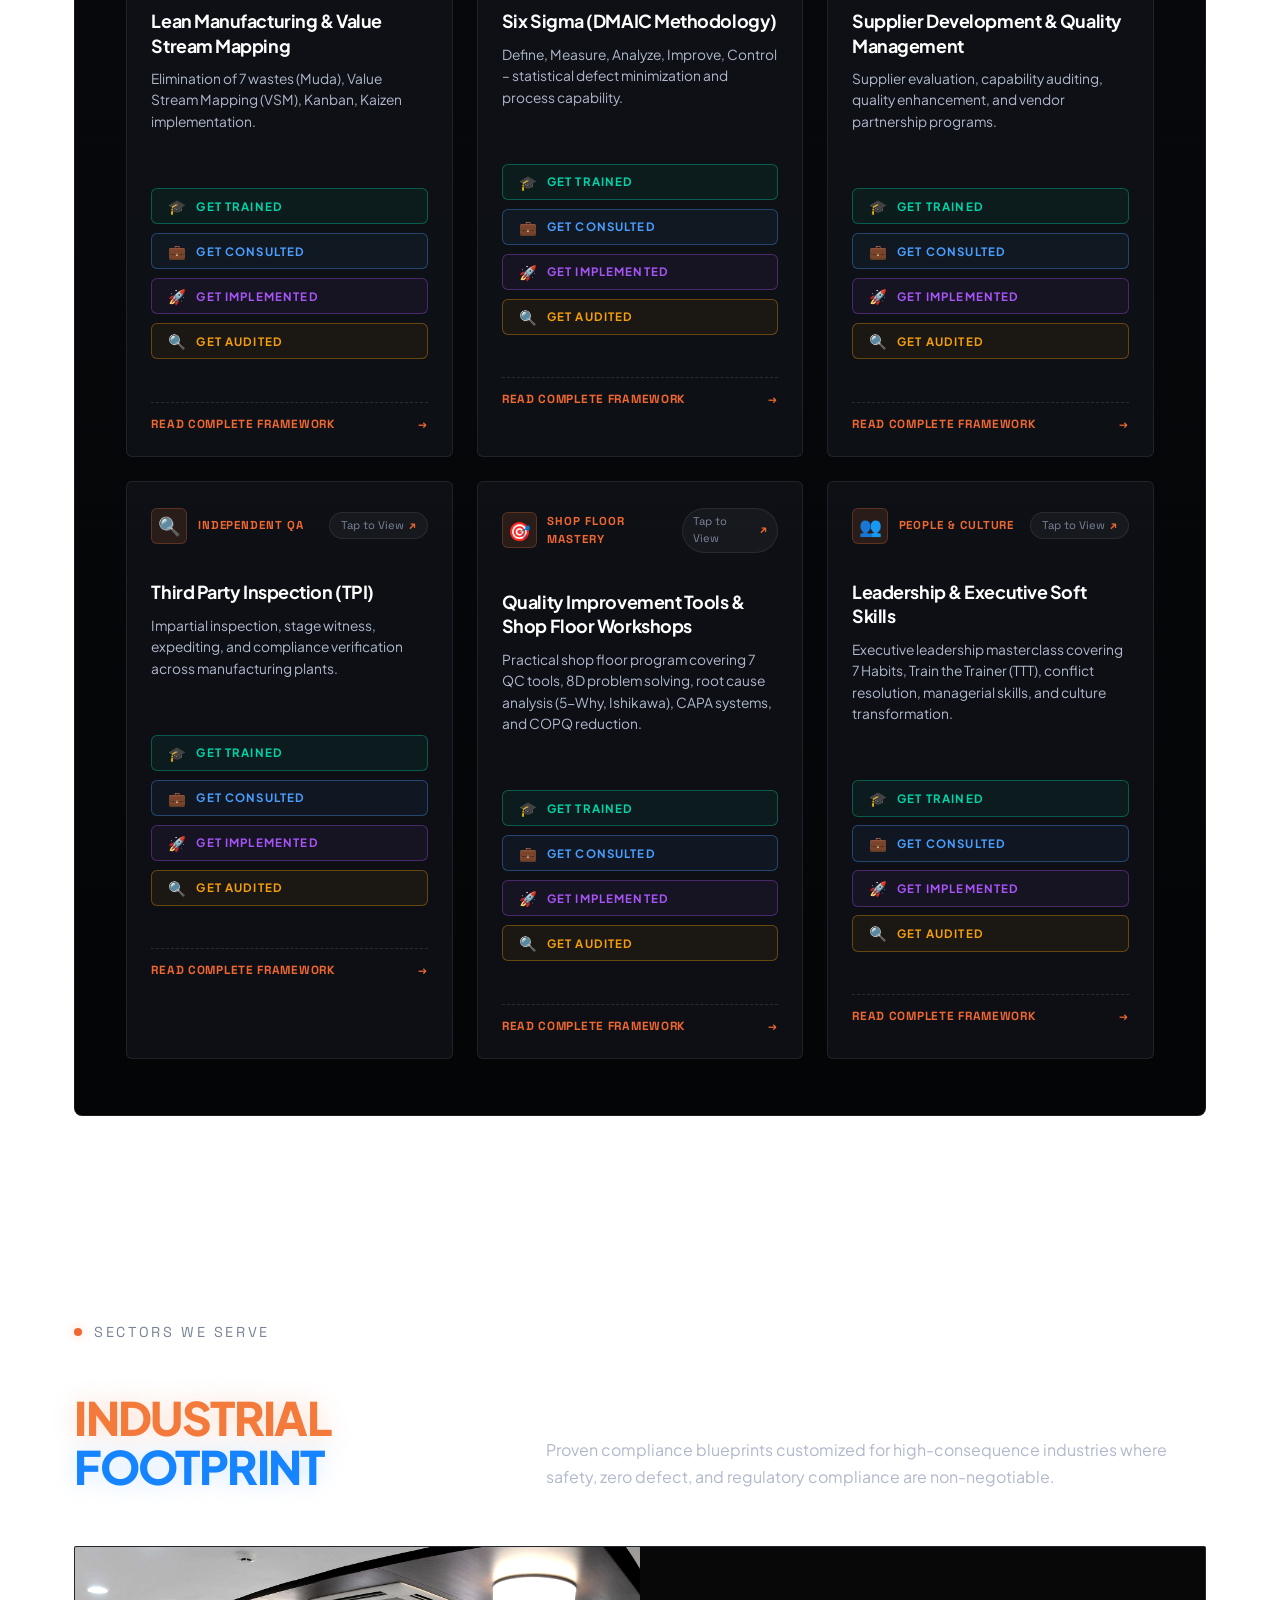
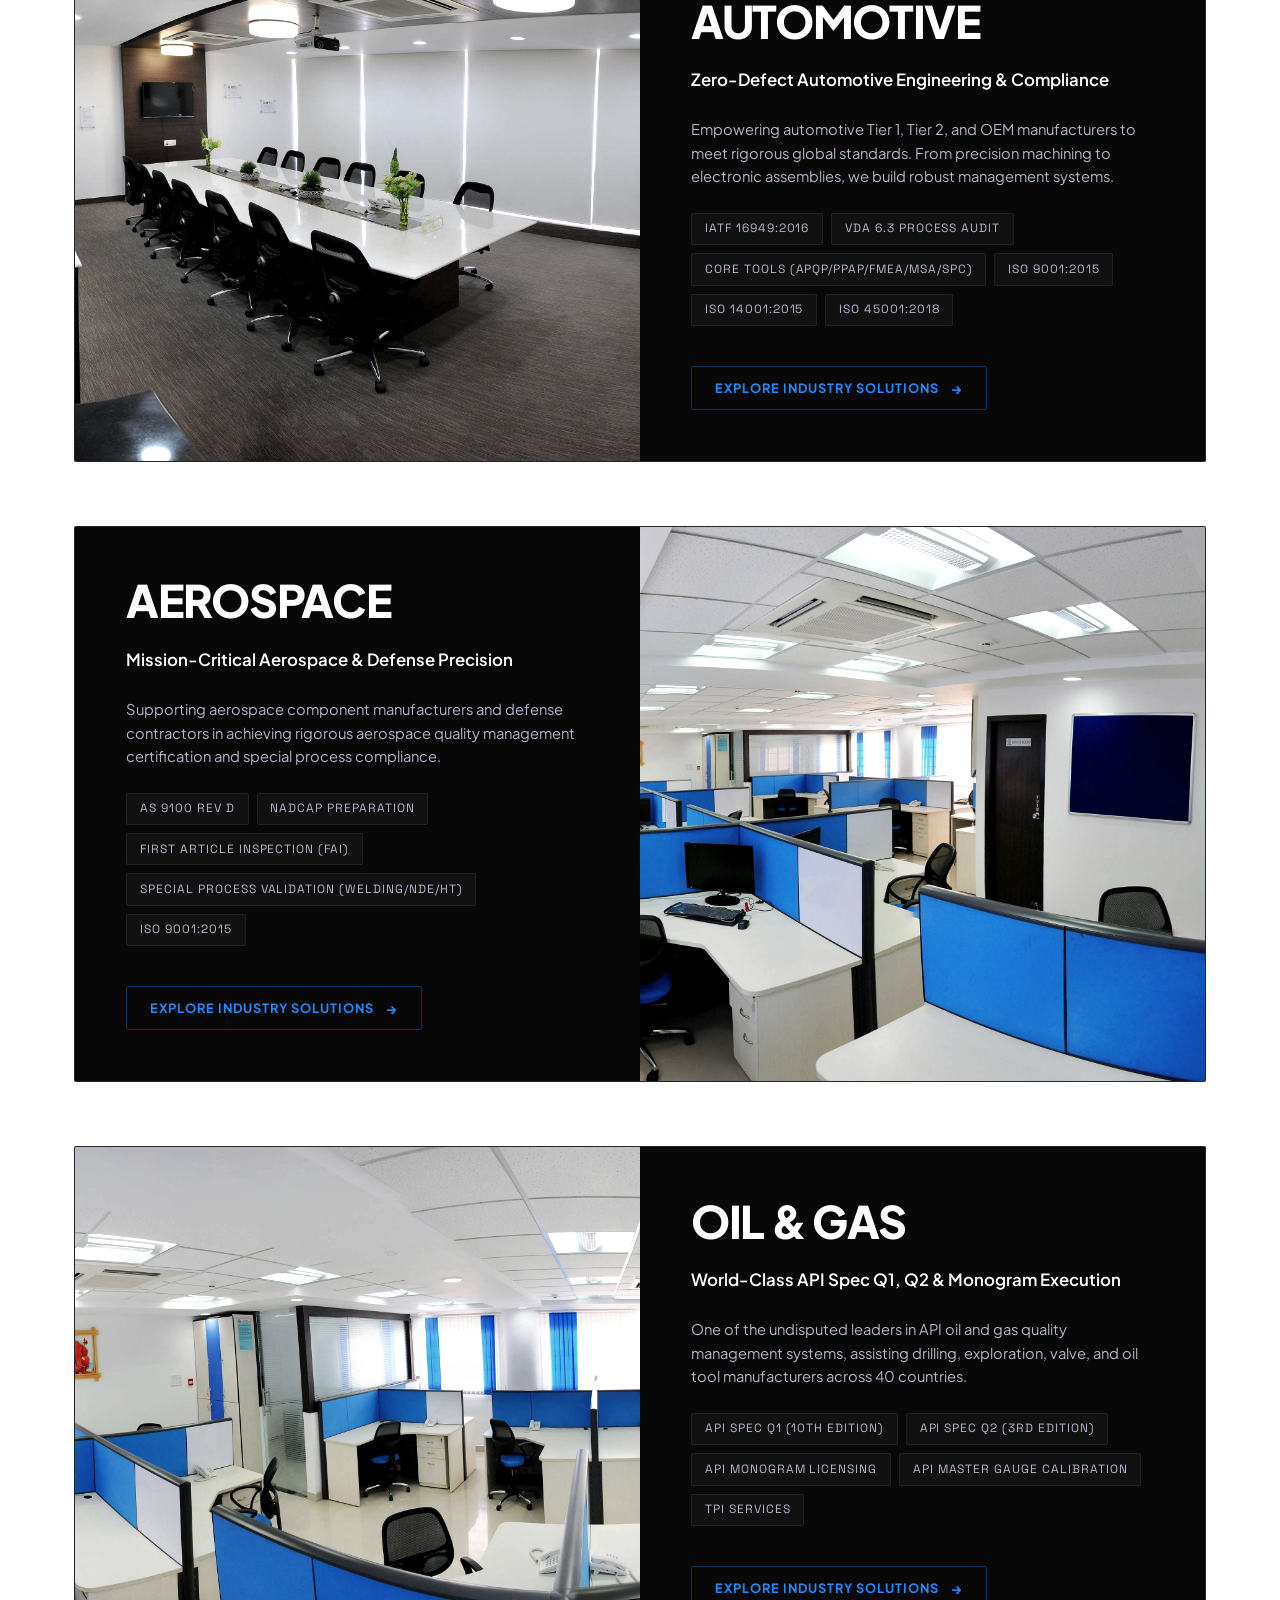
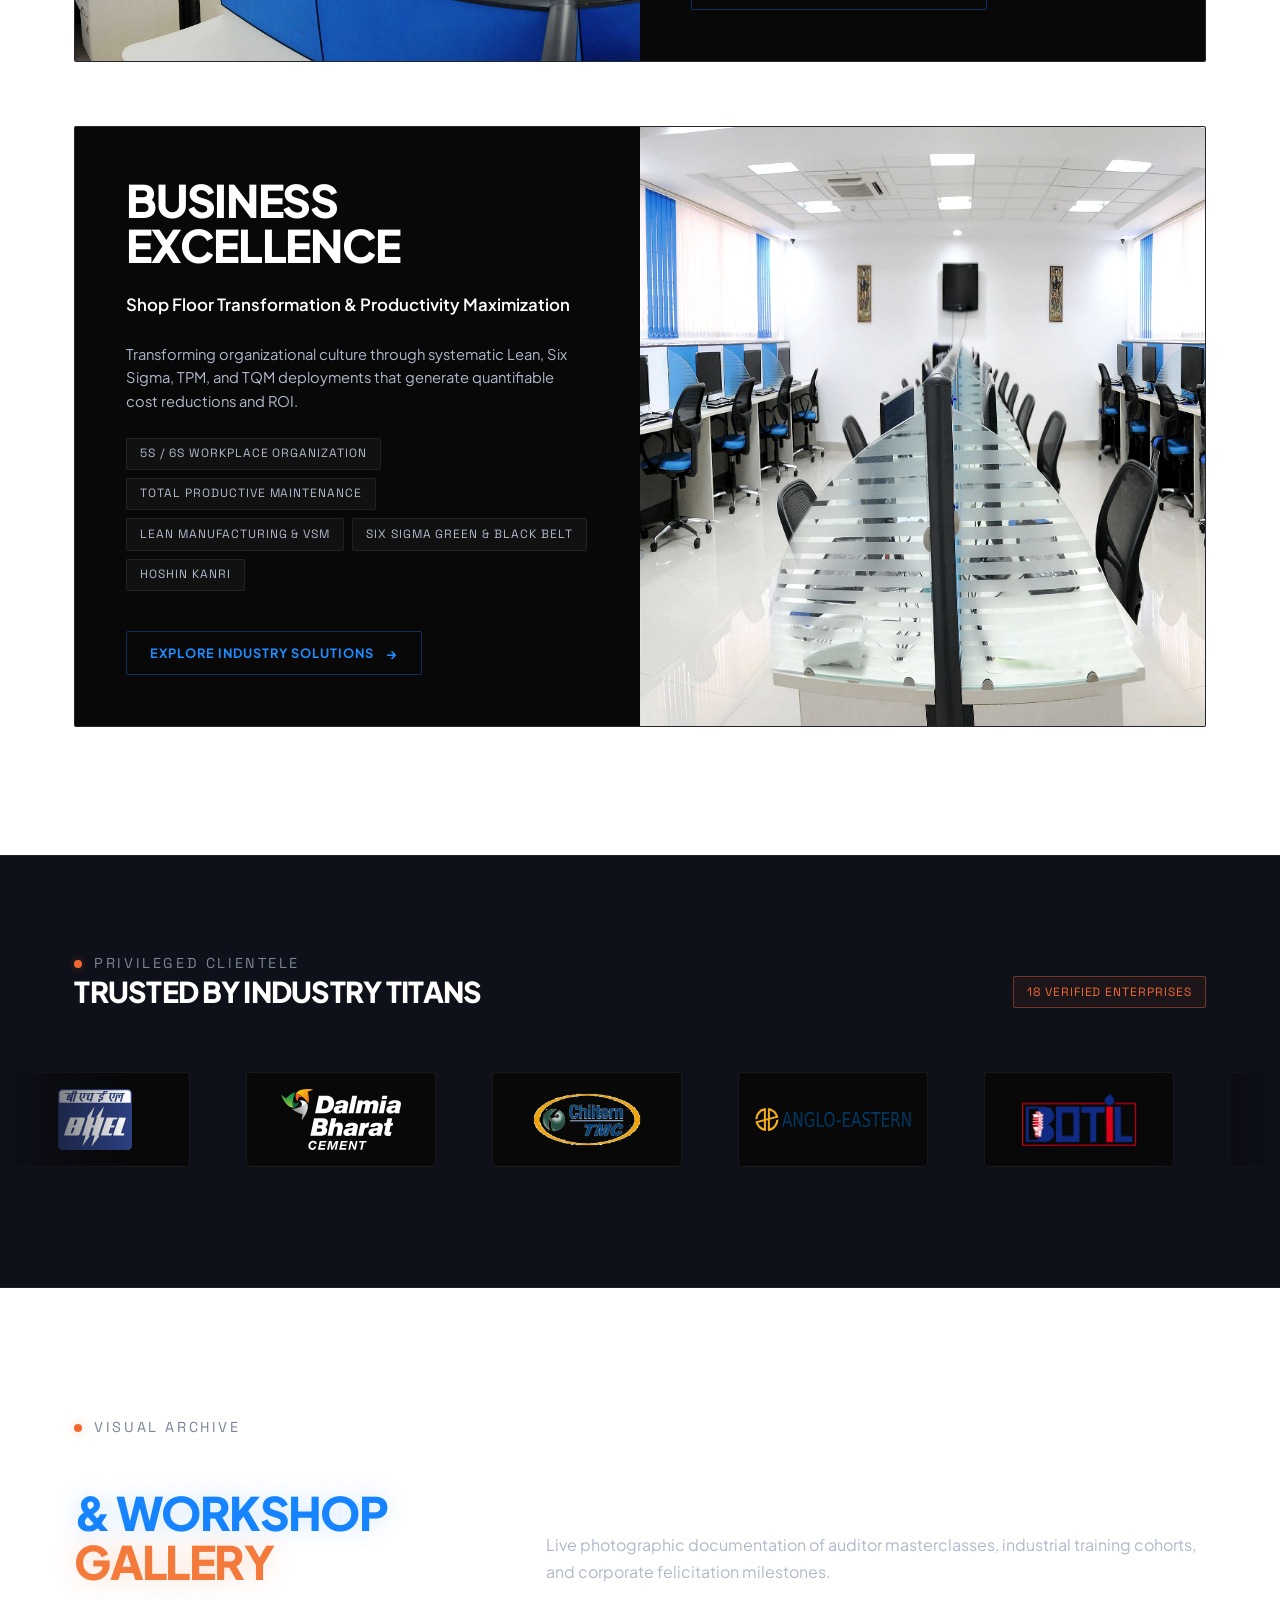
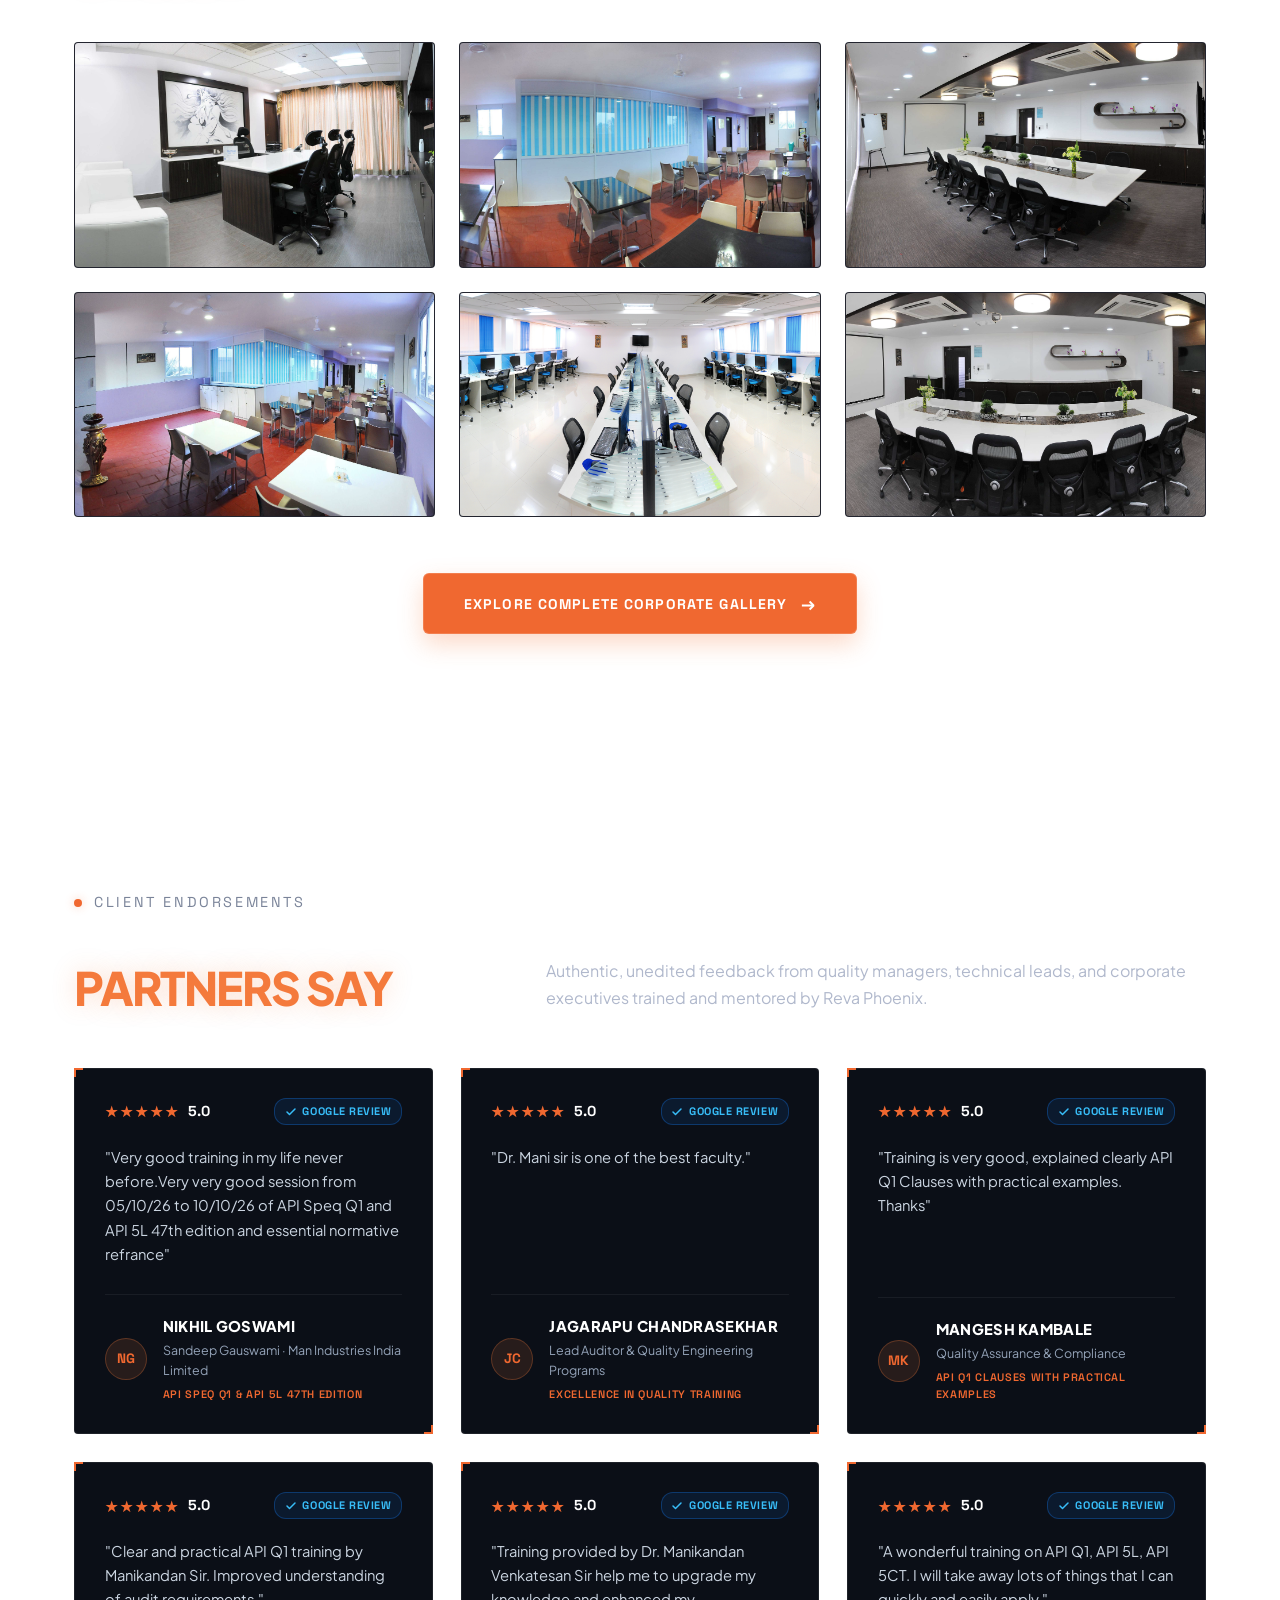
==== commit f6a8b45d: "Fix section header alignment: ensure side-by-side title/desc layout and exact 2-line descriptions ac" ====
--- a/index.html
+++ b/index.html
@@ -410,11 +410,11 @@
     <section class="section services-section" id="services">
       <div class="container">
         <div class="services-header-row">
-          <div>
+          <div class="services-header-title-col">
             <div class="subtitle-mono">Capabilities</div>
             <h2 class="section-title reveal-heading">
-              <span class="word-white">ENGINEERING</span>
-              <span class="word-blue">THAT MOVES</span>
+              <span class="word-white">ENGINEERING</span><br />
+              <span class="word-blue">THAT MOVES</span><br />
               <span class="word-orange">INDUSTRIES.</span>
             </h2>
           </div>
@@ -434,11 +434,11 @@
     <section class="section api-section" id="api-services">
       <div class="container">
         <div class="services-header-row">
-          <div>
+          <div class="services-header-title-col">
             <div class="subtitle-mono blue">Petroleum Standards</div>
             <h2 class="section-title reveal-heading">
-              <span class="word-white">API</span>
-              <span class="word-blue">CERTIFICATION</span>
+              <span class="word-white">API</span><br />
+              <span class="word-blue">CERTIFICATION</span><br />
               <span class="word-orange">EXPERTISE</span>
             </h2>
           </div>
@@ -471,11 +471,11 @@
     <section class="section ims-section" id="ims-services">
       <div class="container">
         <div class="services-header-row">
-          <div>
+          <div class="services-header-title-col">
             <div class="subtitle-mono">Integrated Standards</div>
             <h2 class="section-title reveal-heading">
-              <span class="word-orange">MANAGEMENT SYSTEM</span>
-              <span class="word-white">SERVICES</span>
+              <span class="word-orange">MANAGEMENT</span><br />
+              <span class="word-orange">SYSTEM</span> <span class="word-white">SERVICES</span>
             </h2>
           </div>
           <p class="about-body-text services-header-desc">
@@ -508,11 +508,11 @@
     <section class="section industries-section" id="industries">
       <div class="container">
         <div class="services-header-row">
-          <div>
+          <div class="services-header-title-col">
             <div class="subtitle-mono">Sectors We Serve</div>
             <h2 class="section-title reveal-heading">
-              <span class="word-white">GLOBAL</span>
-              <span class="word-orange">INDUSTRIAL</span>
+              <span class="word-white">GLOBAL</span><br />
+              <span class="word-orange">INDUSTRIAL</span><br />
               <span class="word-blue">FOOTPRINT</span>
             </h2>
           </div>
@@ -554,11 +554,11 @@
     <section class="section gallery-section" id="gallery">
       <div class="container">
         <div class="services-header-row">
-          <div>
+          <div class="services-header-title-col">
             <div class="subtitle-mono">Visual Archive</div>
             <h2 class="section-title reveal-heading">
-              <span class="word-white">EVENT</span>
-              <span class="word-blue">&amp; WORKSHOP</span>
+              <span class="word-white">EVENT</span><br />
+              <span class="word-blue">&amp; WORKSHOP</span><br />
               <span class="word-orange">GALLERY</span>
             </h2>
           </div>
@@ -586,10 +586,10 @@
     <section class="section testimonials-section" id="testimonials">
       <div class="container">
         <div class="services-header-row">
-          <div>
+          <div class="services-header-title-col">
             <div class="subtitle-mono">Client Endorsements</div>
             <h2 class="section-title reveal-heading">
-              <span class="word-white">WHAT OUR</span>
+              <span class="word-white">WHAT OUR</span><br />
               <span class="word-orange">PARTNERS SAY</span>
             </h2>
           </div>
@@ -628,10 +628,10 @@
     <section class="section downloads-section" id="downloads">
       <div class="container">
         <div class="services-header-row">
-          <div>
+          <div class="services-header-title-col">
             <div class="subtitle-mono orange">Official Publications</div>
             <h2 class="section-title reveal-heading">
-              <span class="word-white">VERIFIED</span>
+              <span class="word-white">VERIFIED</span><br />
               <span class="word-orange">DOWNLOADS</span>
             </h2>
           </div>
--- a/src/css/base.css
+++ b/src/css/base.css
@@ -157,23 +157,13 @@
 }
 
 .services-header-desc {
-  flex: 1 1 360px;
-  max-width: 580px;
+  flex: 0 1 660px;
+  max-width: 660px;
   min-width: 0;
   line-height: 1.68;
   text-align: left;
   overflow-wrap: break-word;
   word-wrap: break-word;
-}
-
-/* Allow headings with existing <br> to flow naturally without premature breaks */
-.section-title br,
-.reveal-heading br,
-.hero-brand-title br,
-.about-heading br,
-.contact-main-title br {
-  display: inline;
-  content: ' ';
 }
 
 .section {
--- a/src/css/sections.css
+++ b/src/css/sections.css
@@ -802,11 +802,42 @@
 .services-header-row {
   display: flex;
   justify-content: space-between;
-  align-items: flex-start;
+  align-items: flex-end;
   margin-bottom: 3.5rem;
-  flex-wrap: wrap;
-  gap: 2rem;
+  gap: 2.5rem;
   width: 100%;
+  flex-wrap: nowrap;
+}
+
+.services-header-title-col {
+  flex: 0 1 auto;
+  min-width: 280px;
+  max-width: 520px;
+}
+
+.services-header-row .section-title {
+  font-size: clamp(2rem, 3.6vw, 3.2rem);
+  line-height: 1.06;
+}
+
+.services-header-desc {
+  flex: 0 1 660px;
+  max-width: 660px;
+  min-width: 0;
+  line-height: 1.68;
+  text-align: left;
+  overflow-wrap: break-word;
+  word-wrap: break-word;
+  margin: 0;
+}
+
+.api-section .services-header-row {
+  gap: 1.5rem;
+}
+
+.api-section .services-header-desc {
+  flex: 0 1 820px;
+  max-width: 820px;
 }
 
 .service-editorial-list {
--- a/src/css/responsive.css
+++ b/src/css/responsive.css
@@ -88,6 +88,13 @@
     flex-direction: column;
     align-items: flex-start;
     gap: 1.25rem;
+    flex-wrap: wrap;
+  }
+  .services-header-title-col,
+  .services-header-desc,
+  .api-section .services-header-desc {
+    max-width: 100%;
+    flex: 1 1 auto;
   }
   .hero-trust-bar {
     grid-template-columns: 1fr 1fr;
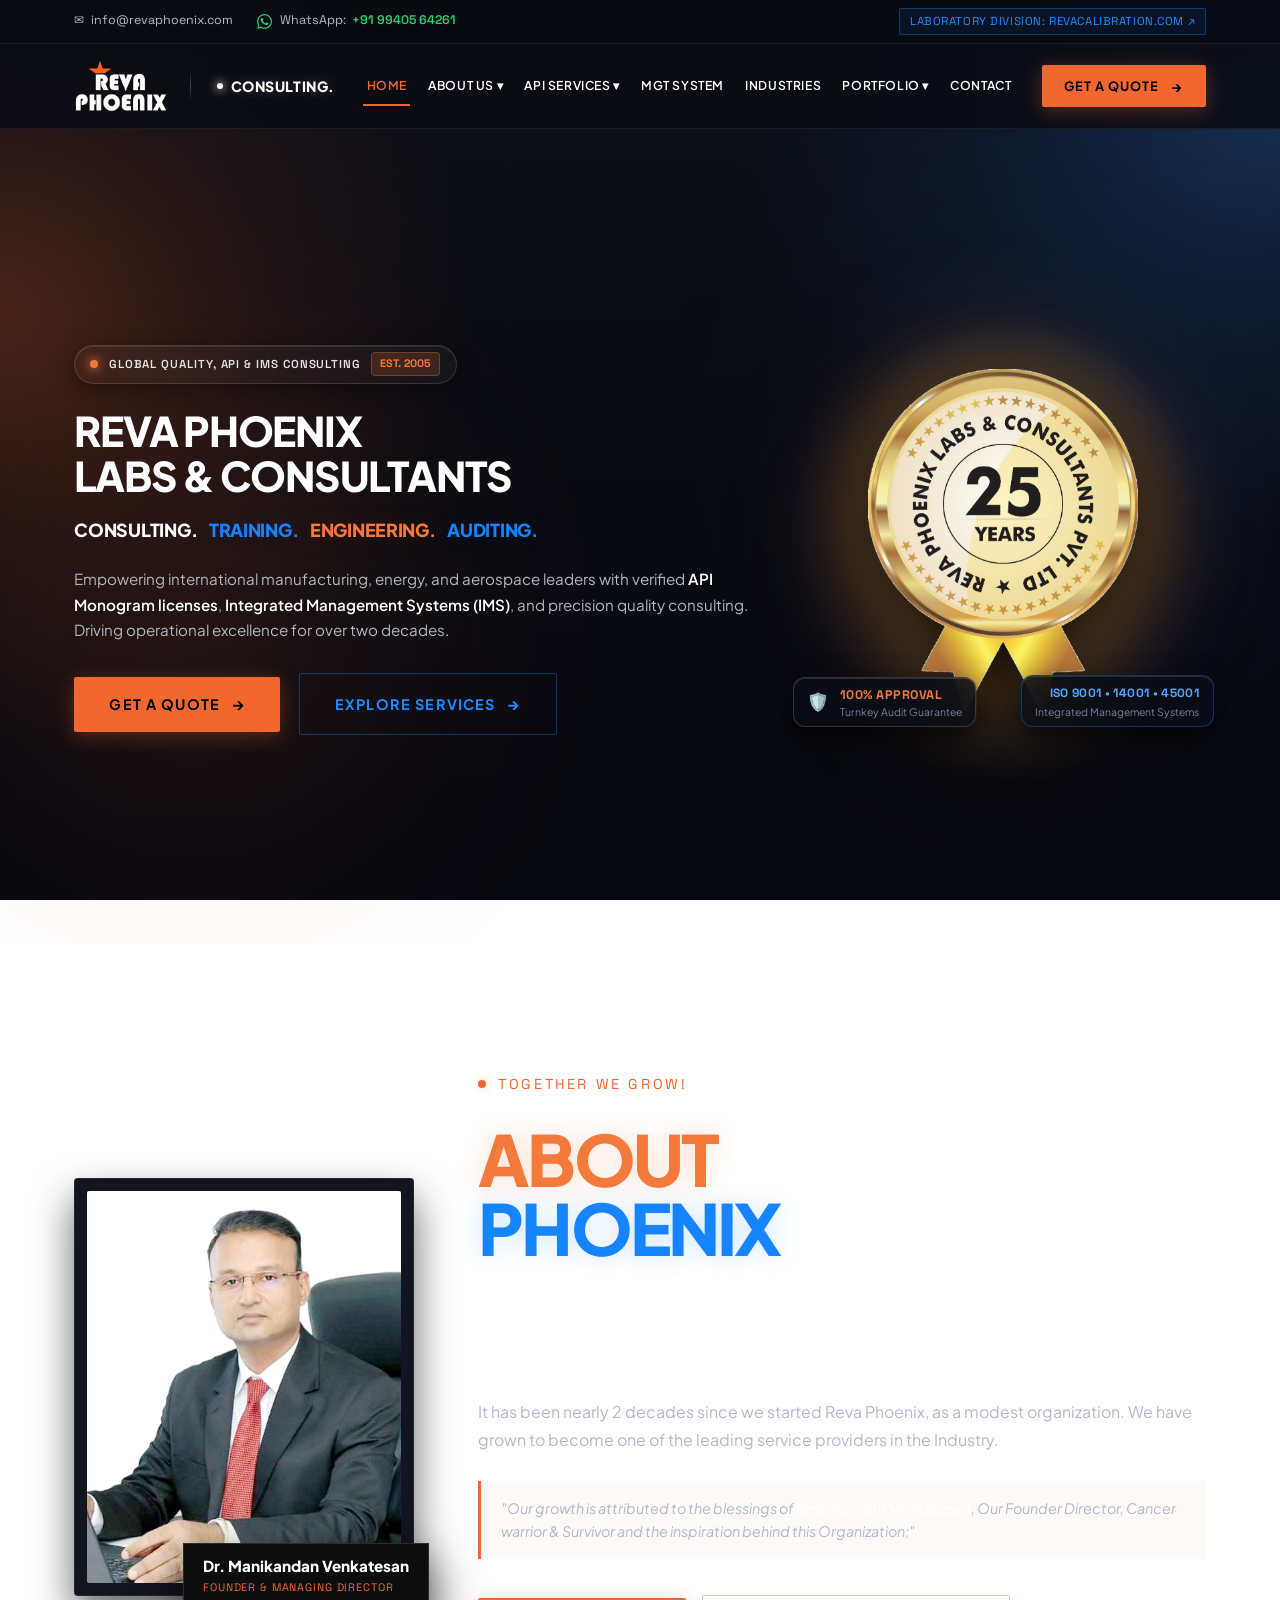
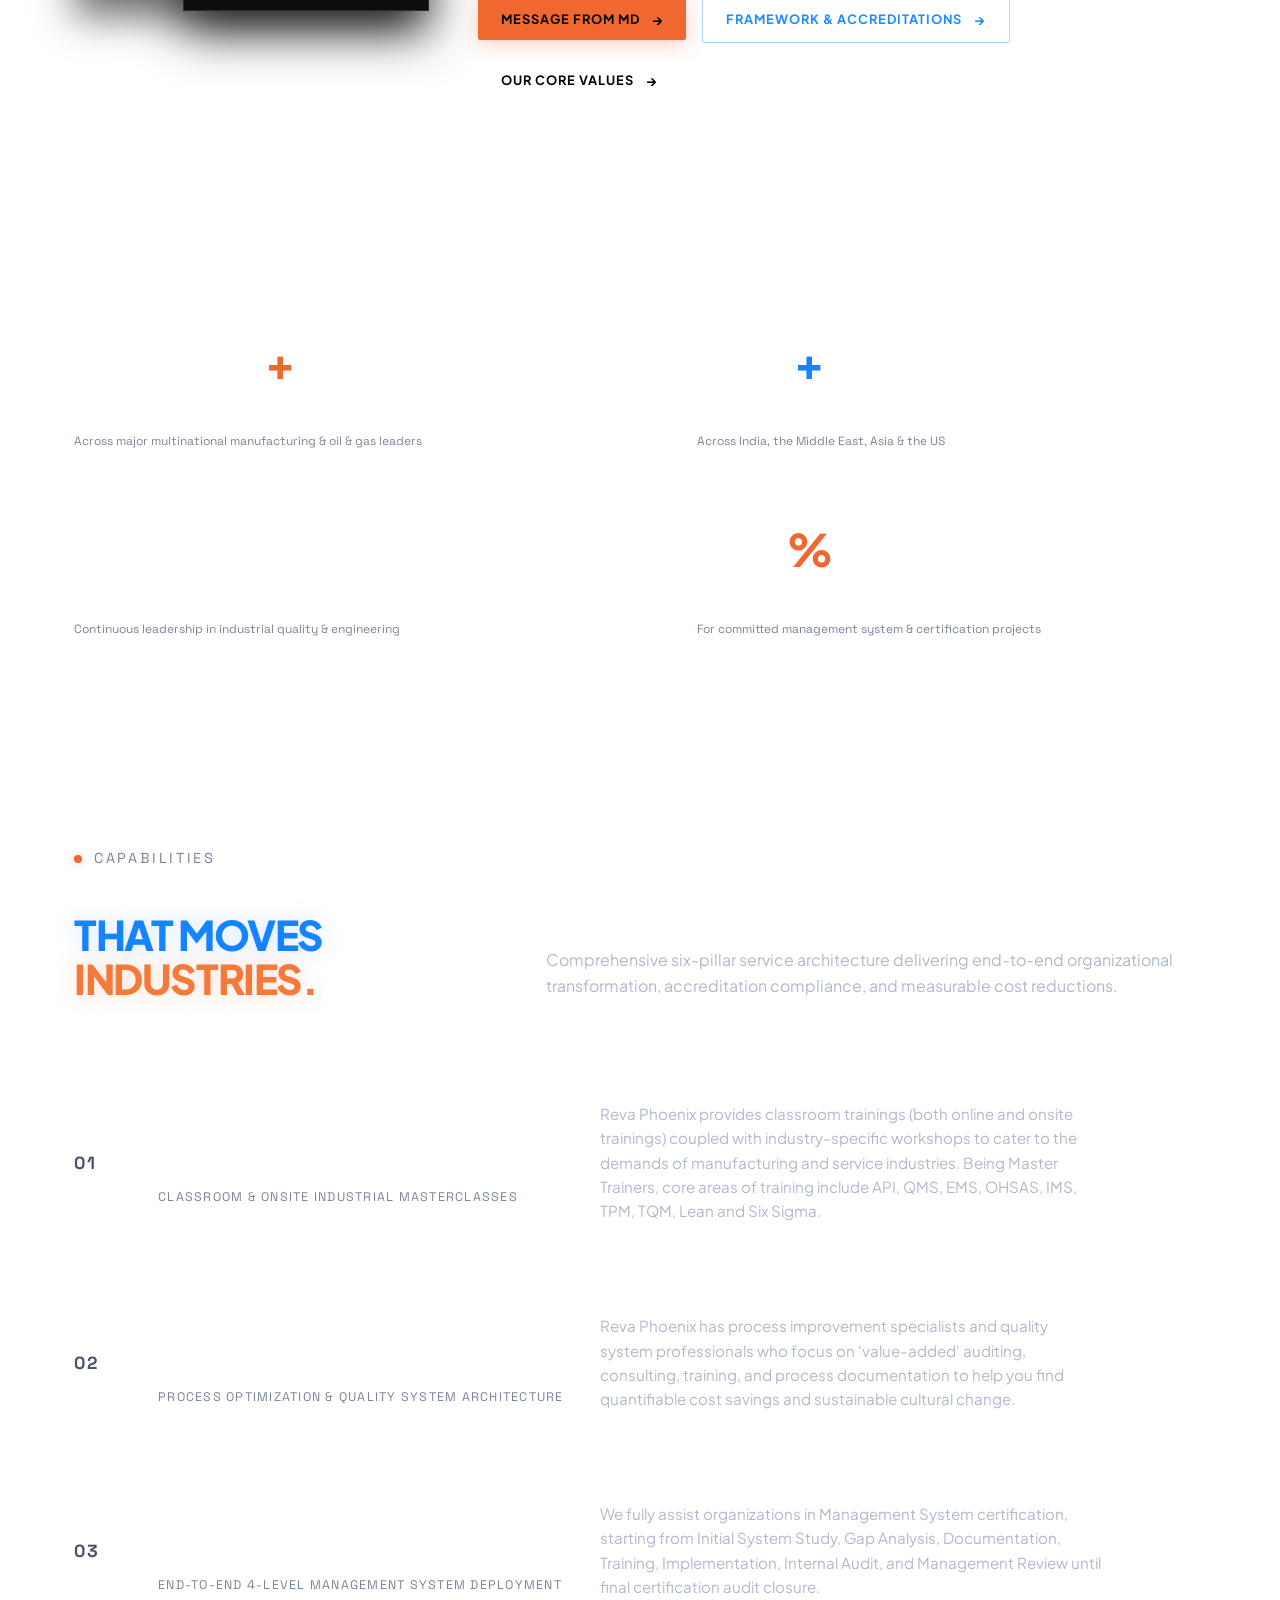
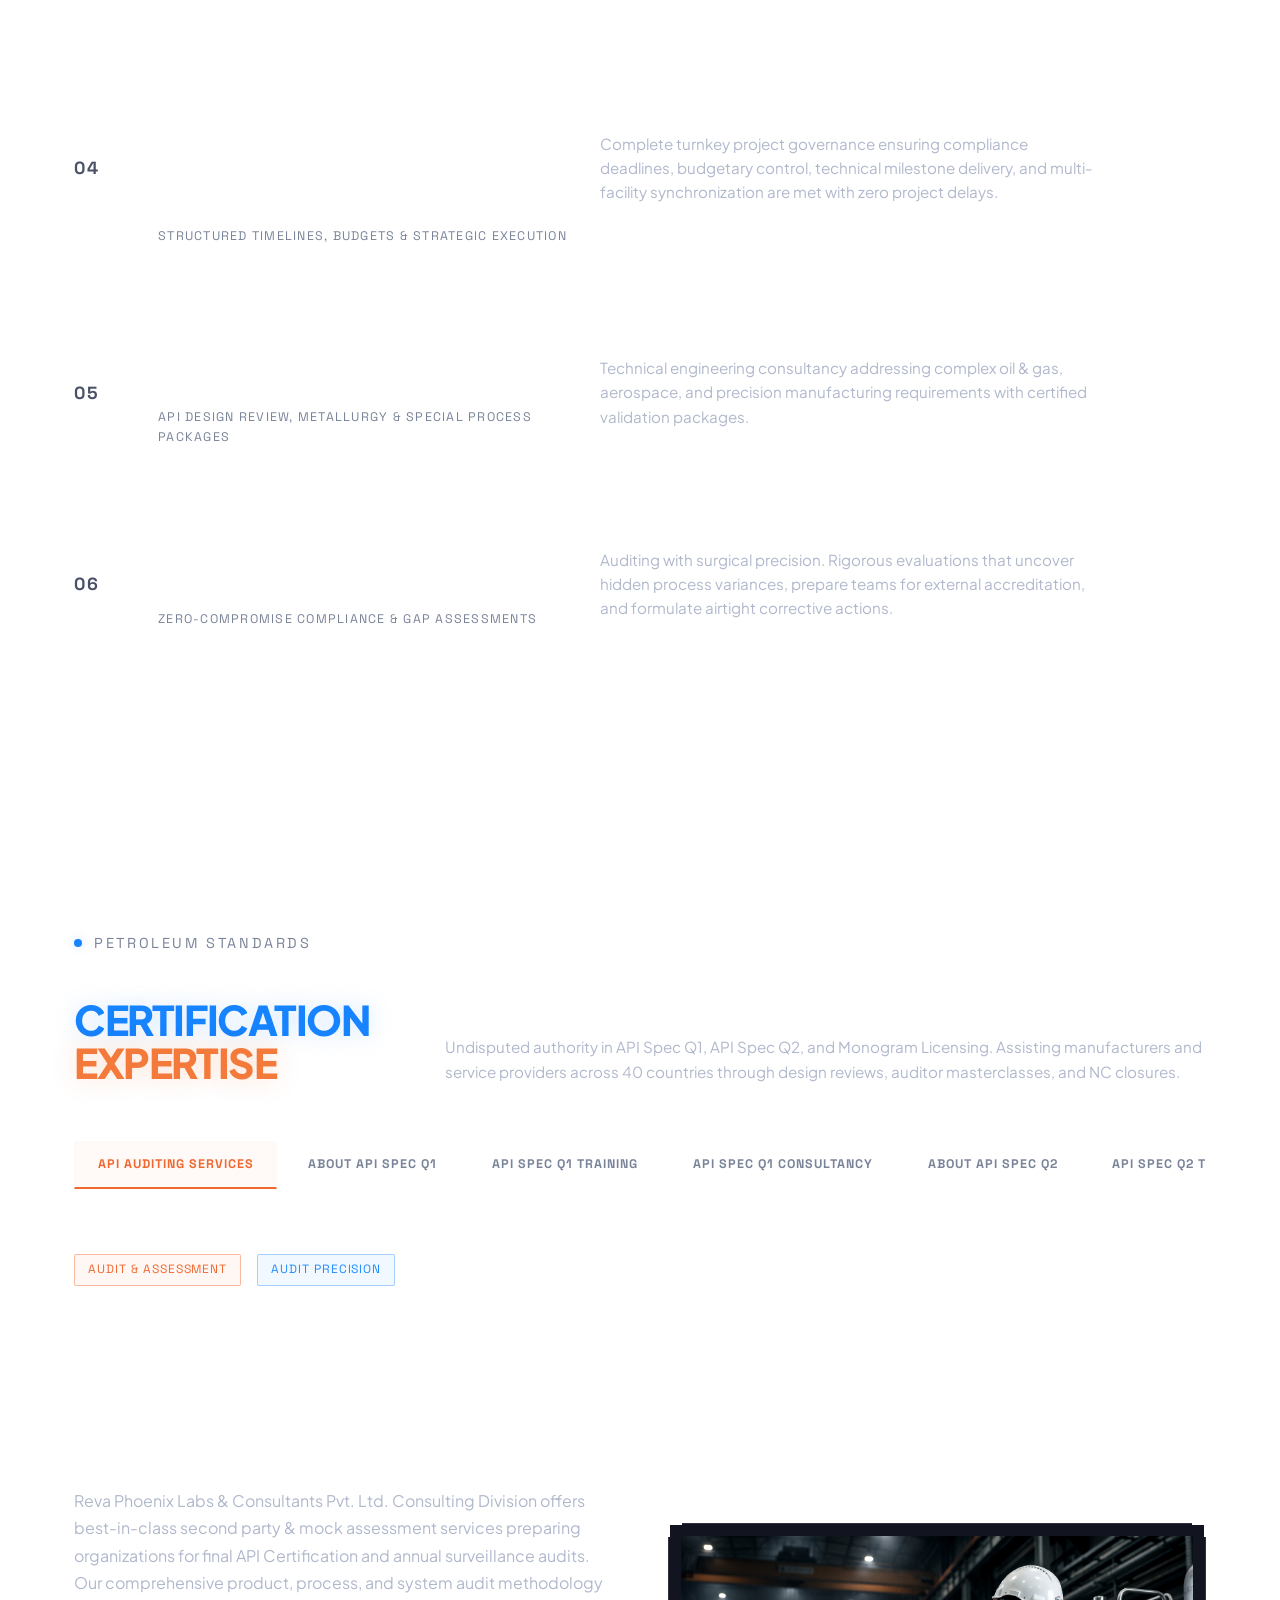
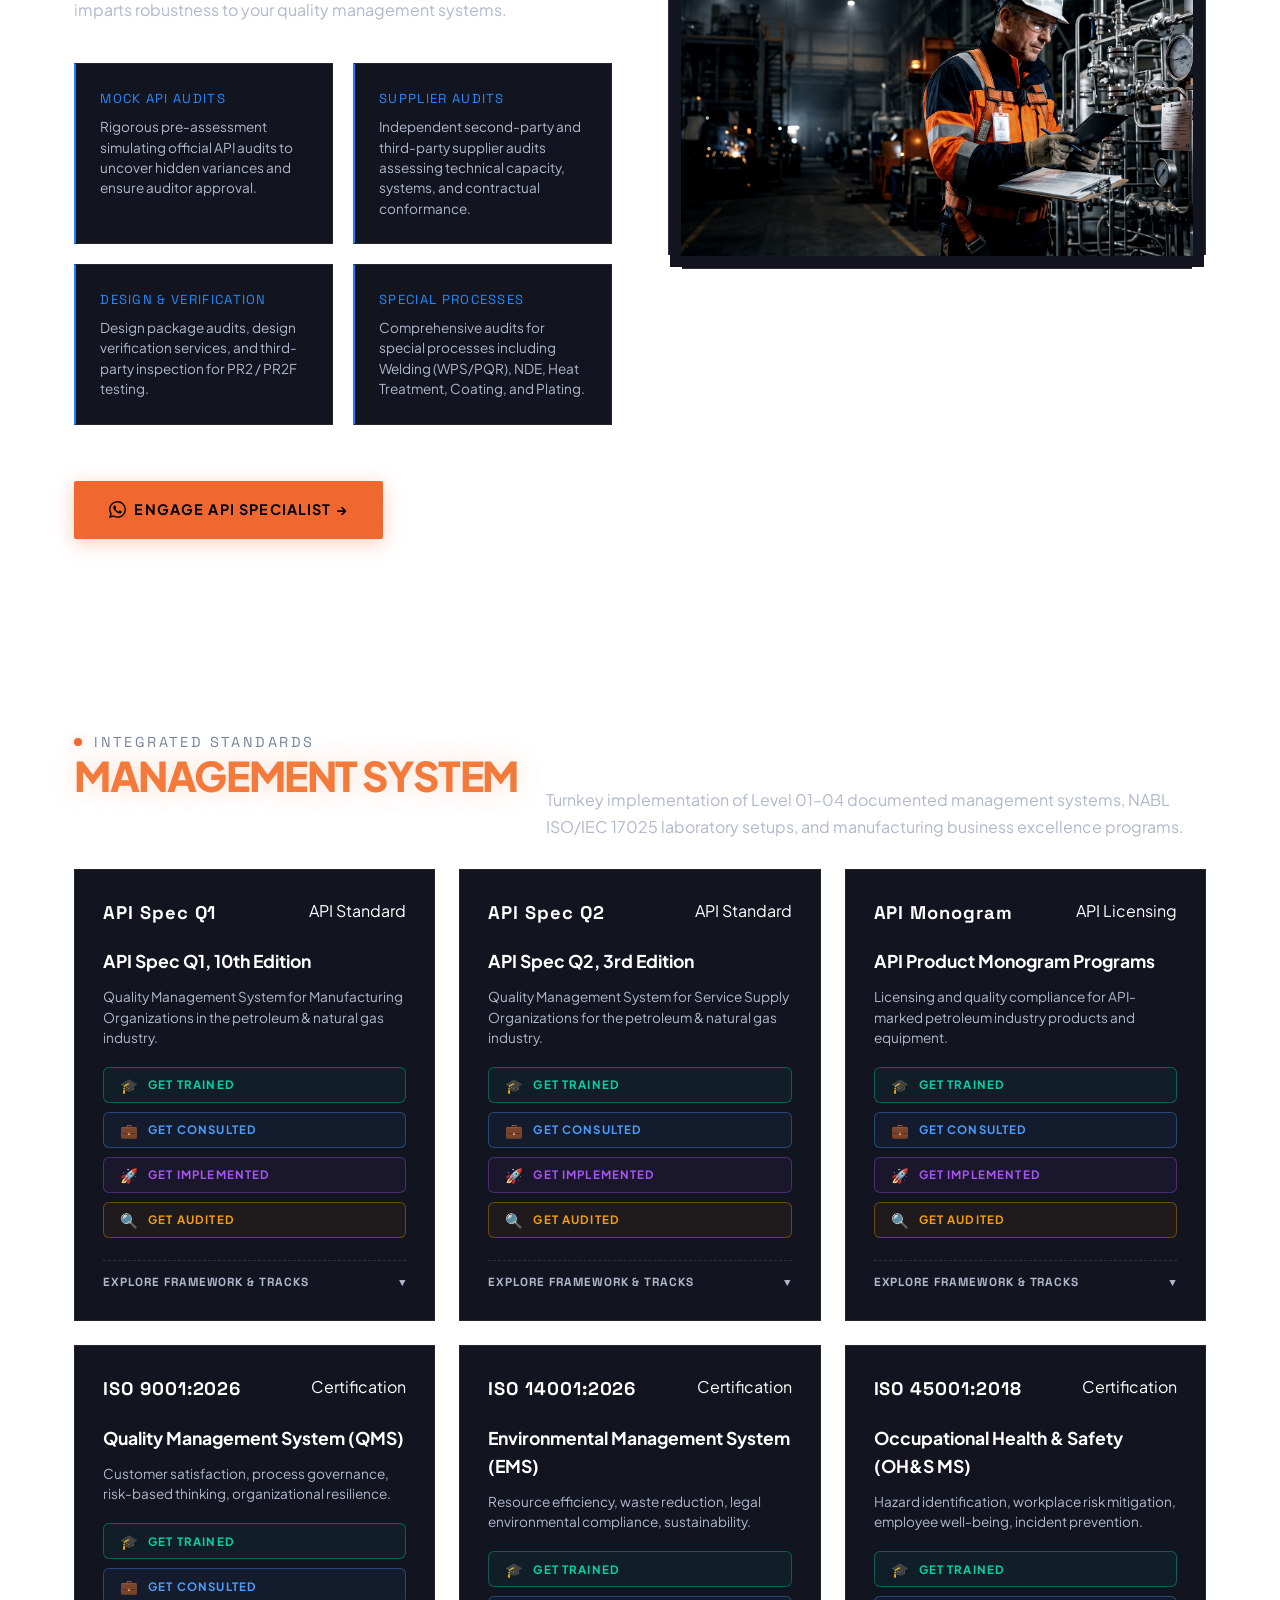
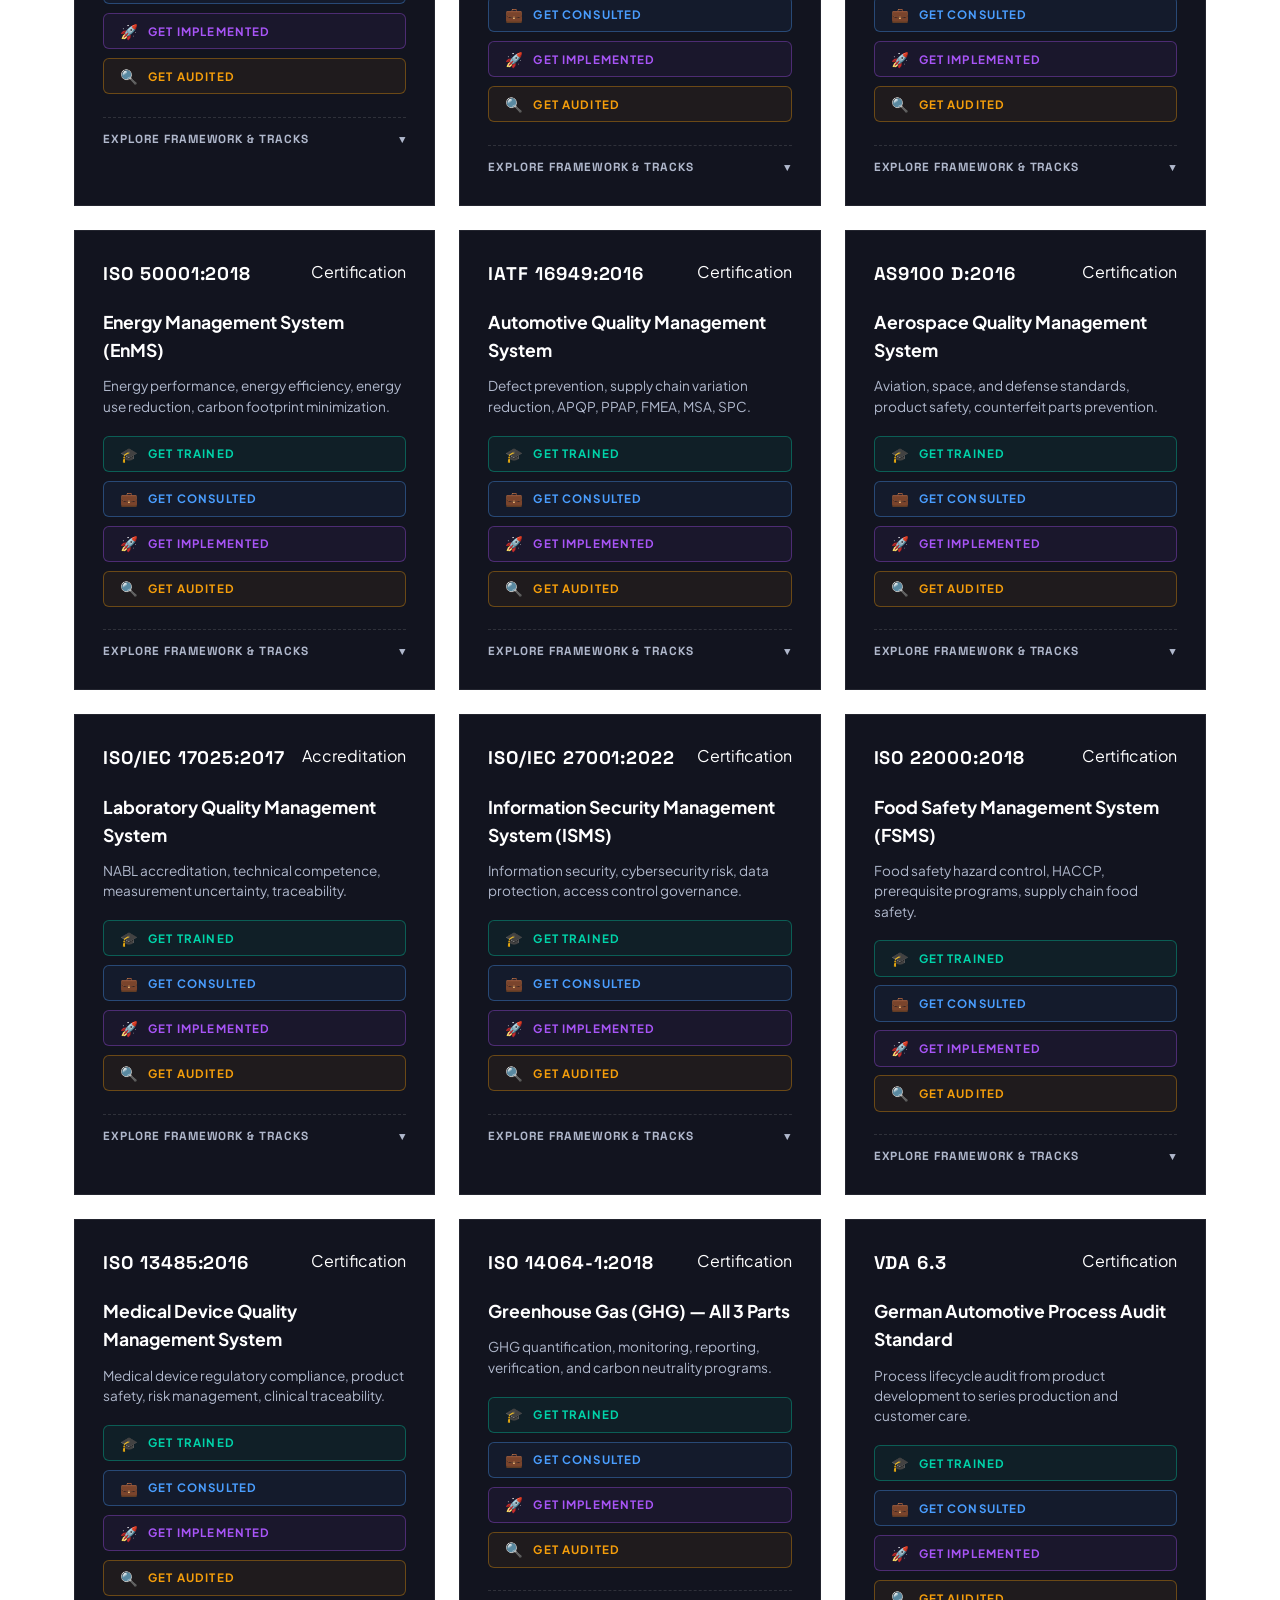
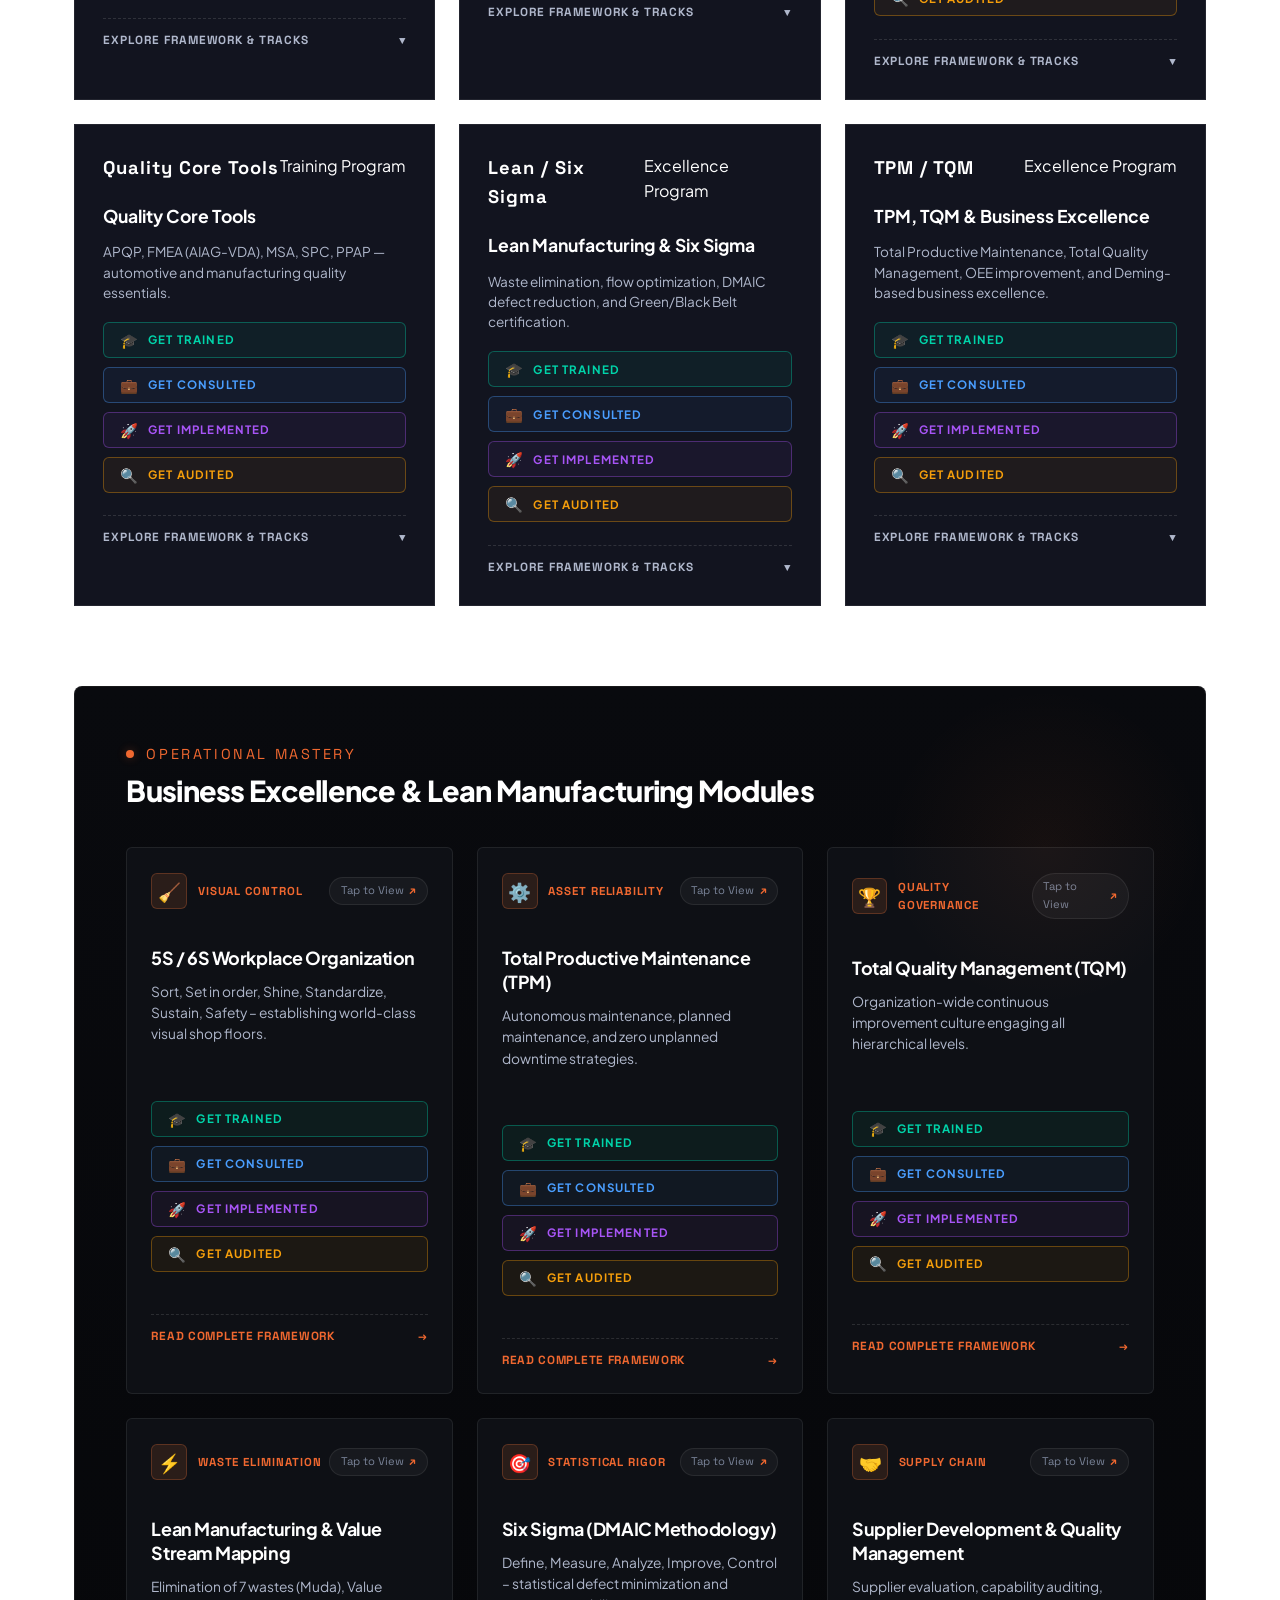
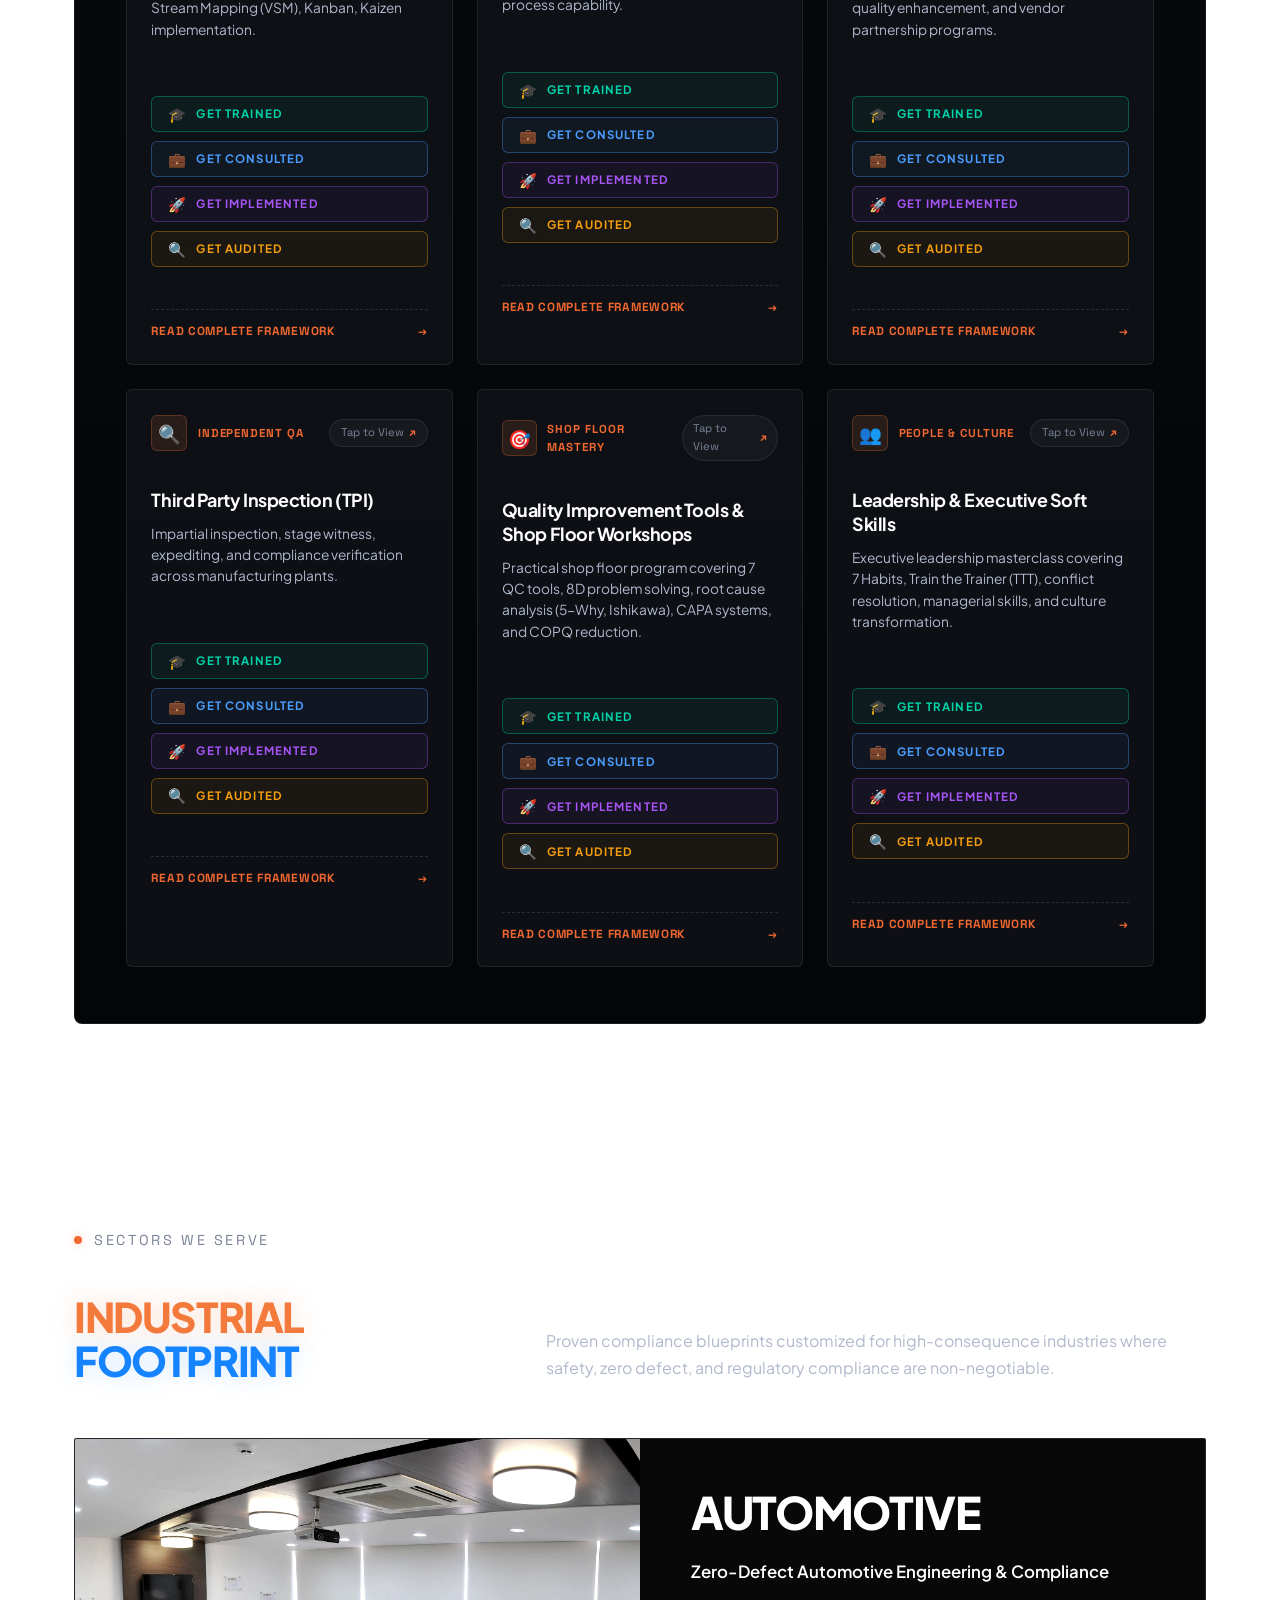
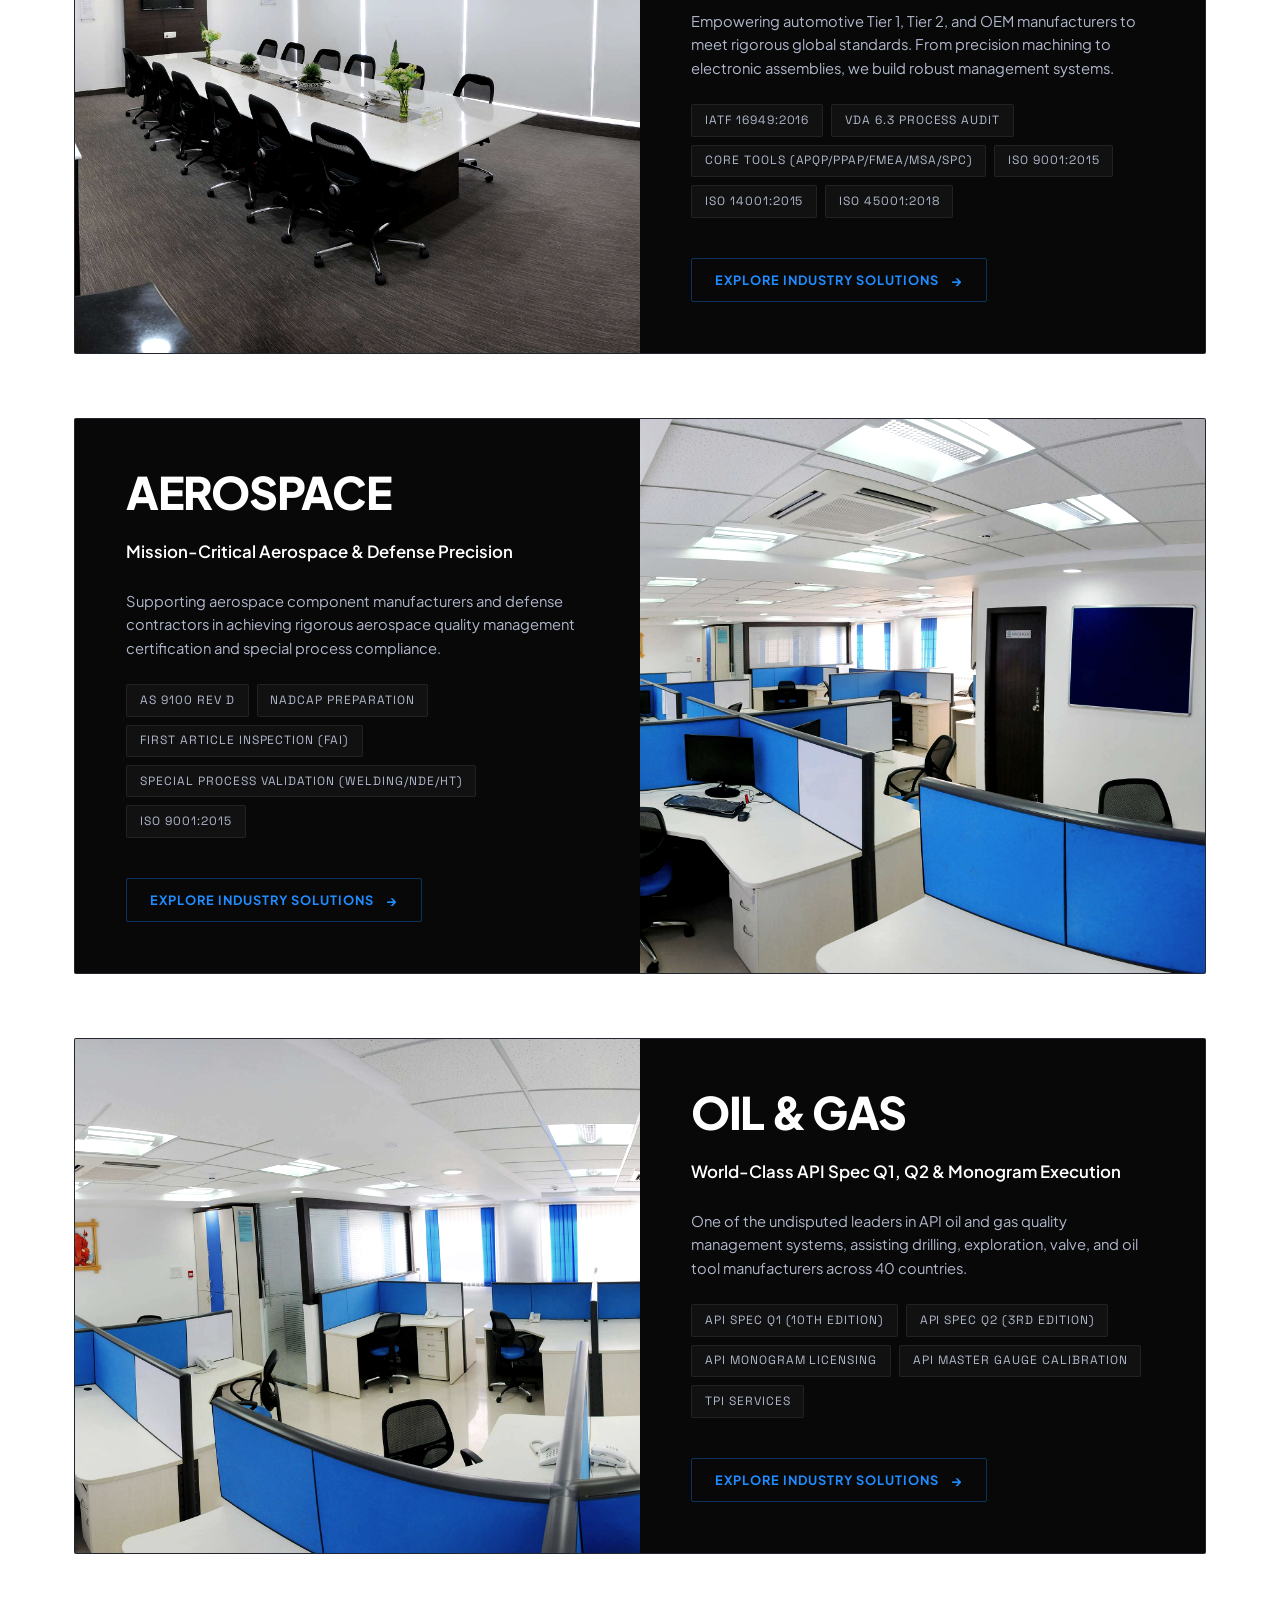
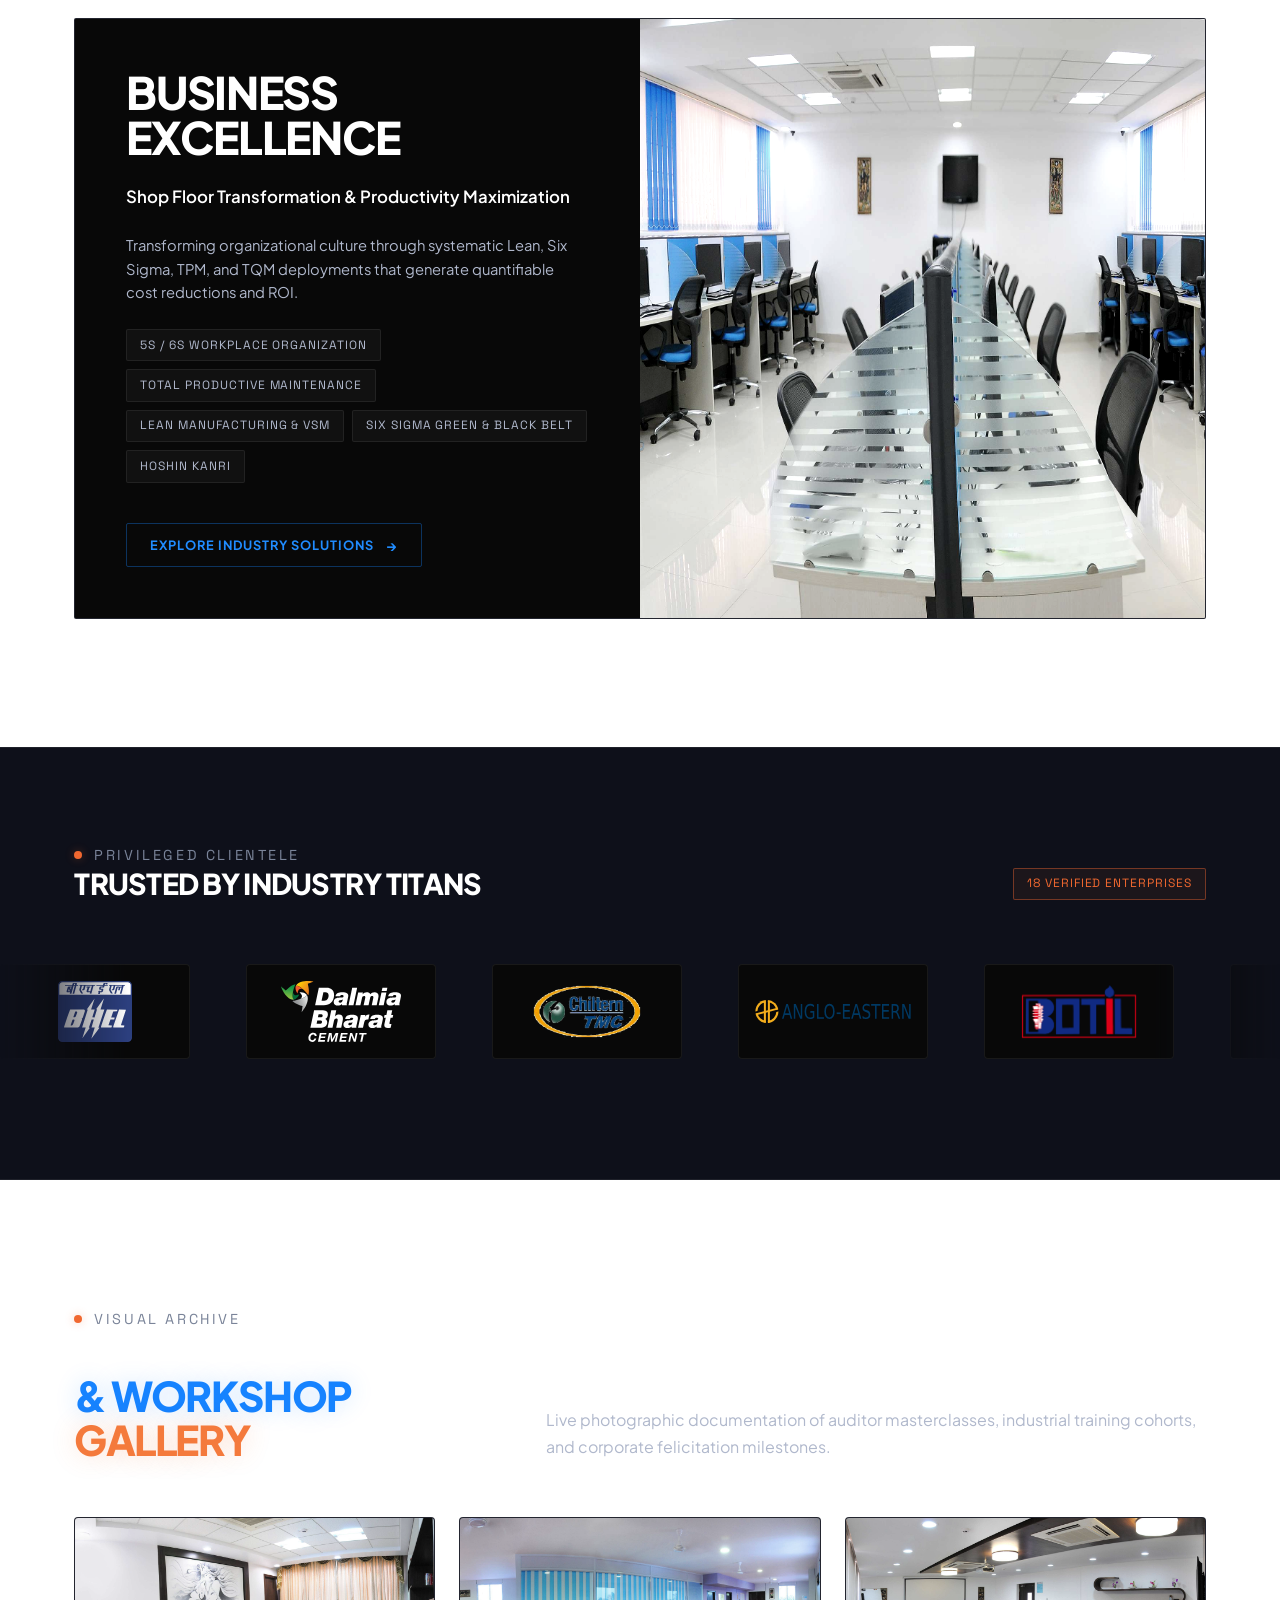
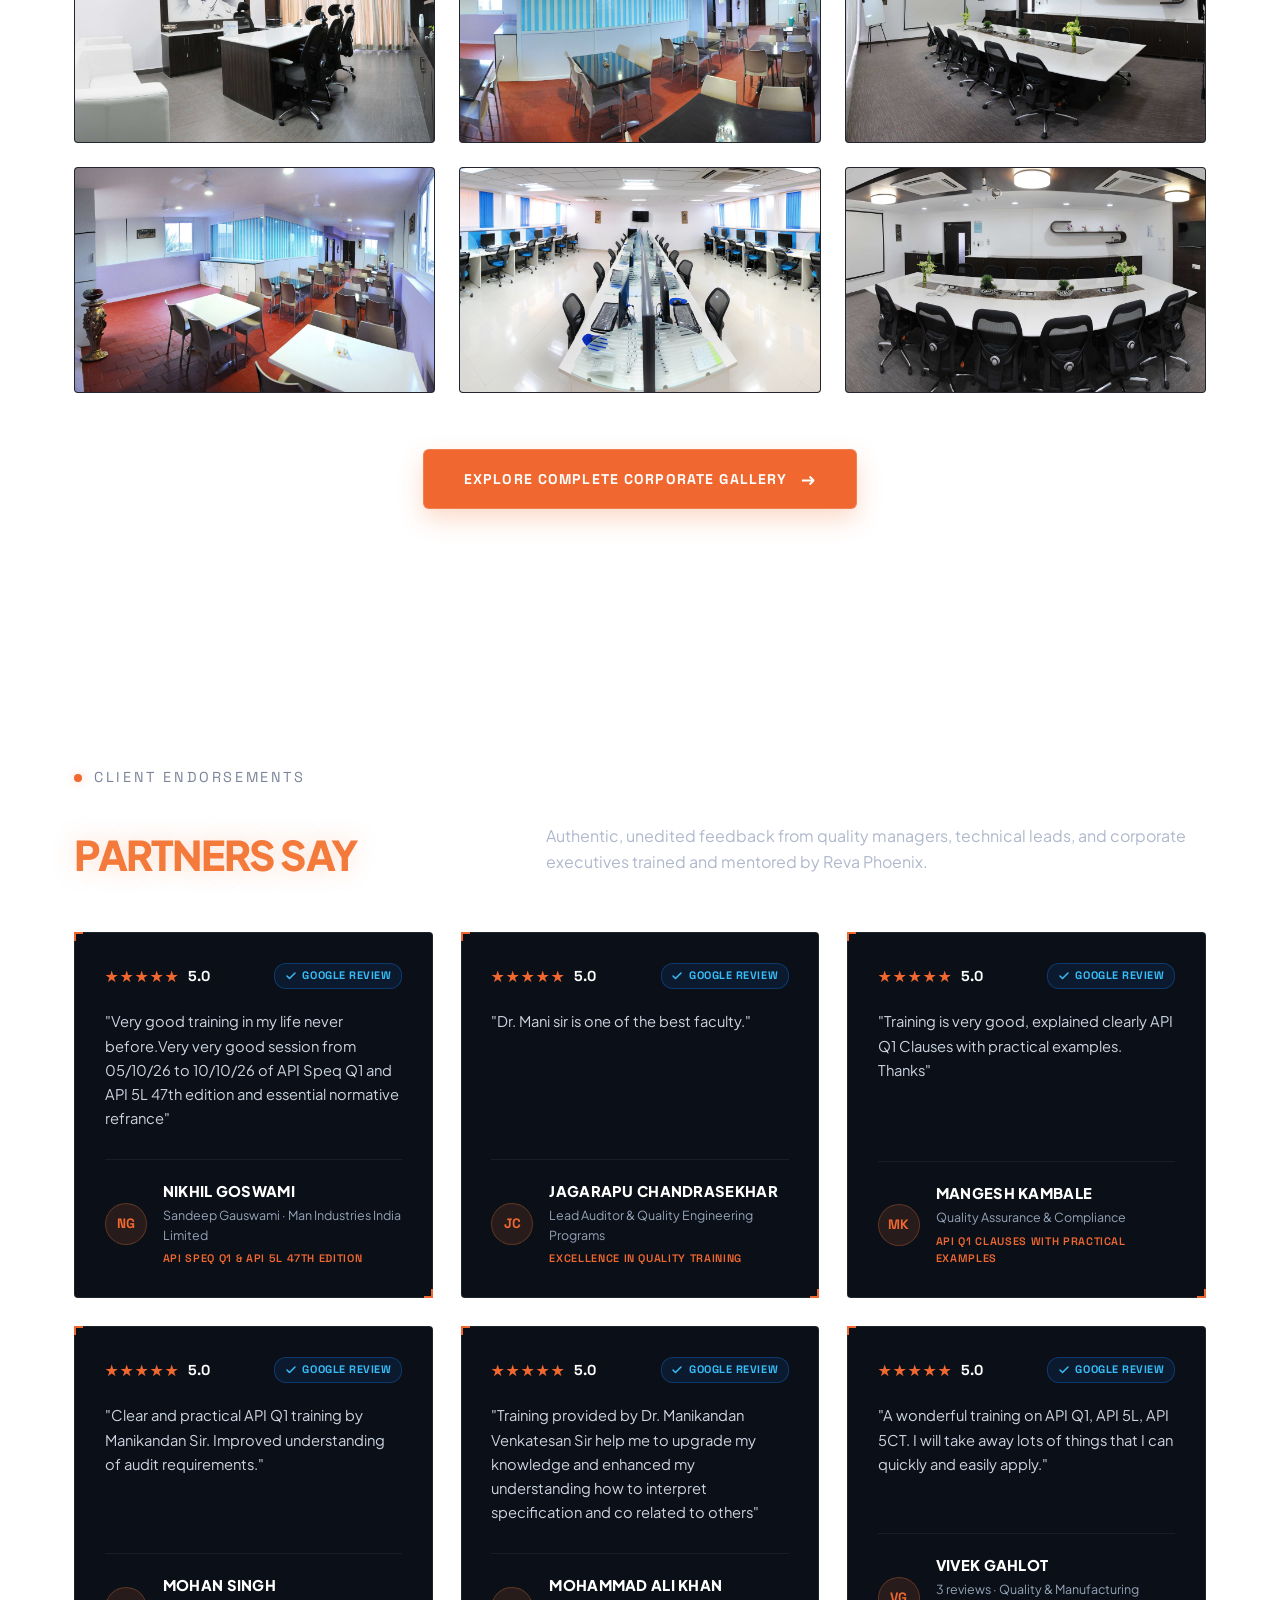
==== commit 33b7f1b8: "Refine API and Management System headings: combine API CERTIFICATION on line 1, balance line breaks," ====
--- a/index.html
+++ b/index.html
@@ -437,8 +437,7 @@
           <div class="services-header-title-col">
             <div class="subtitle-mono blue">Petroleum Standards</div>
             <h2 class="section-title reveal-heading">
-              <span class="word-white">API</span><br />
-              <span class="word-blue">CERTIFICATION</span><br />
+              <span class="word-white">API</span> <span class="word-blue">CERTIFICATION</span><br />
               <span class="word-orange">EXPERTISE</span>
             </h2>
           </div>
@@ -474,8 +473,8 @@
           <div class="services-header-title-col">
             <div class="subtitle-mono">Integrated Standards</div>
             <h2 class="section-title reveal-heading">
-              <span class="word-orange">MANAGEMENT</span><br />
-              <span class="word-orange">SYSTEM</span> <span class="word-white">SERVICES</span>
+              <span class="word-orange">MANAGEMENT SYSTEM</span><br />
+              <span class="word-white">SERVICES</span>
             </h2>
           </div>
           <p class="about-body-text services-header-desc">
--- a/src/css/sections.css
+++ b/src/css/sections.css
@@ -804,7 +804,7 @@
   justify-content: space-between;
   align-items: flex-end;
   margin-bottom: 3.5rem;
-  gap: 2.5rem;
+  gap: 1.5rem;
   width: 100%;
   flex-wrap: nowrap;
 }
@@ -812,11 +812,11 @@
 .services-header-title-col {
   flex: 0 1 auto;
   min-width: 280px;
-  max-width: 520px;
+  max-width: 540px;
 }
 
 .services-header-row .section-title {
-  font-size: clamp(2rem, 3.6vw, 3.2rem);
+  font-size: clamp(1.85rem, 3.2vw, 3rem);
   line-height: 1.06;
 }
 
@@ -832,12 +832,13 @@
 }
 
 .api-section .services-header-row {
-  gap: 1.5rem;
+  gap: 2rem;
 }
 
 .api-section .services-header-desc {
   flex: 0 1 820px;
   max-width: 820px;
+  font-size: clamp(0.95rem, 1.1vw, 1rem);
 }
 
 .service-editorial-list {
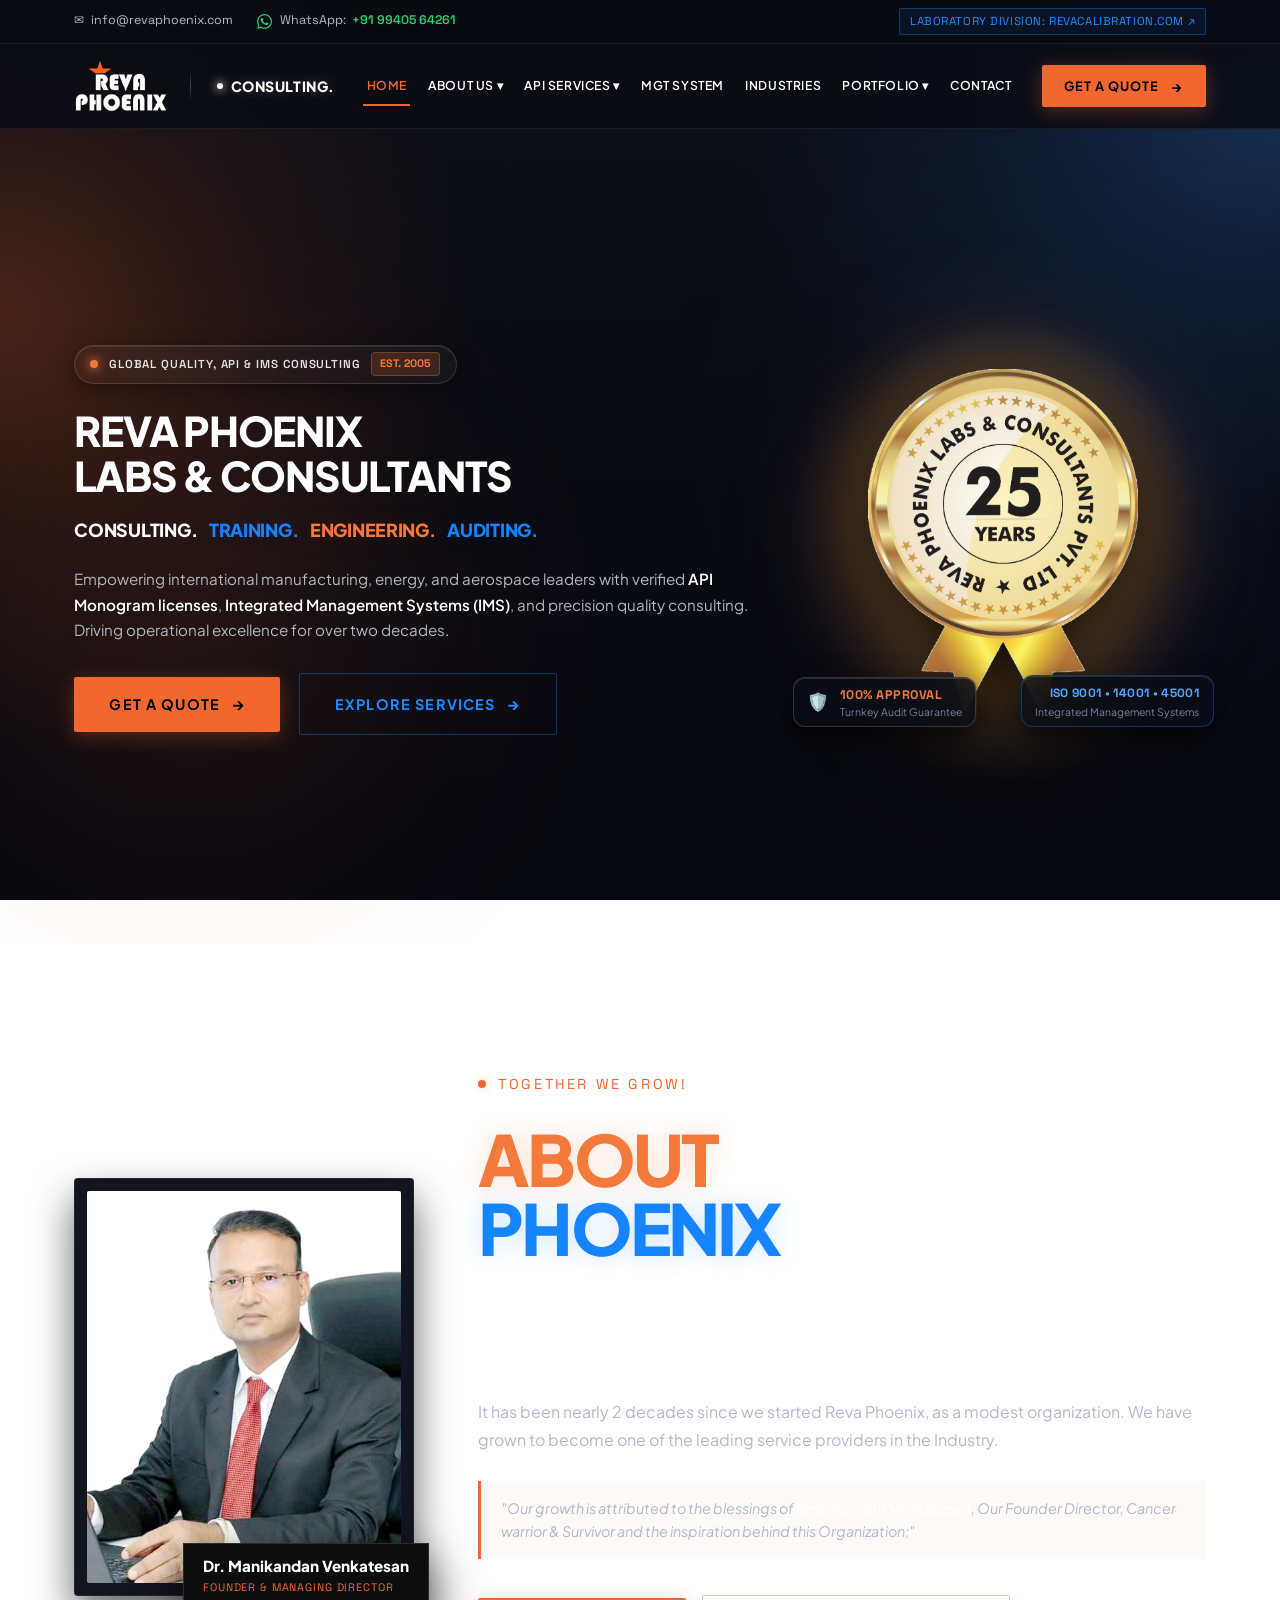
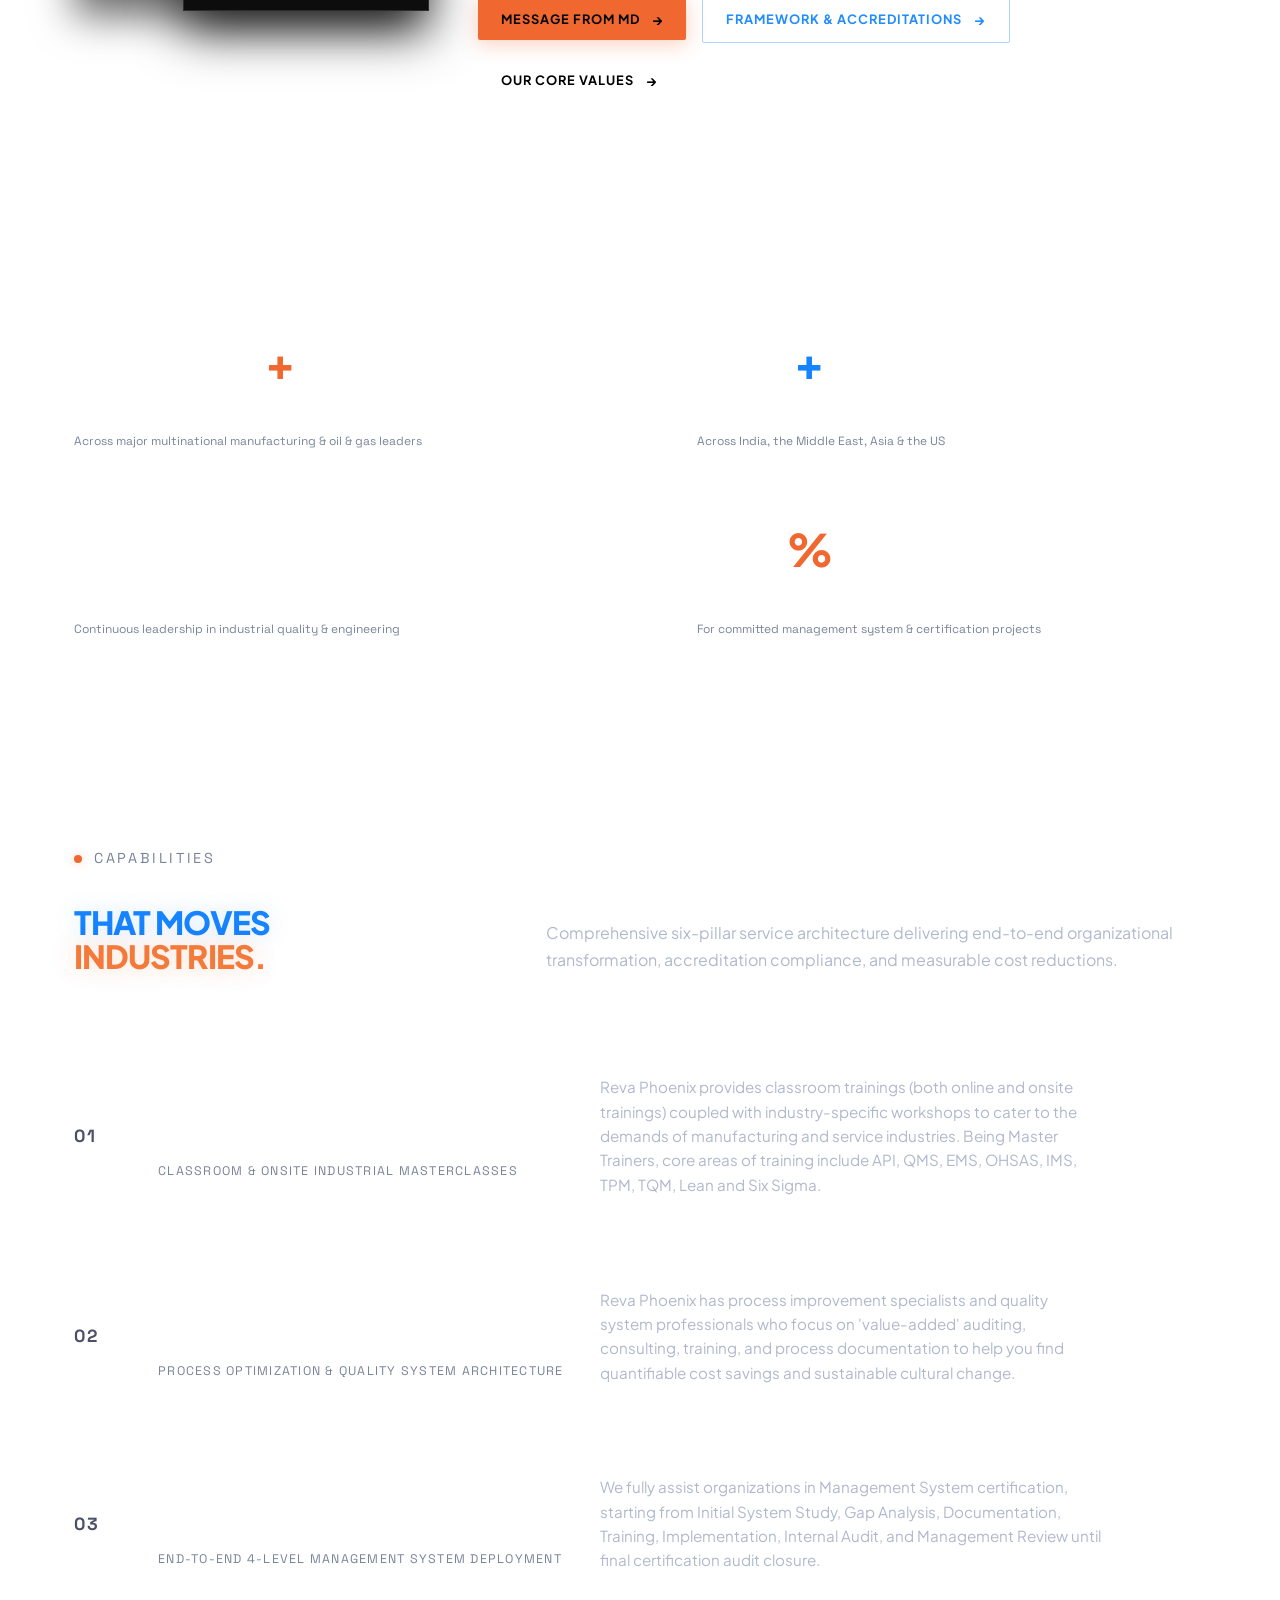
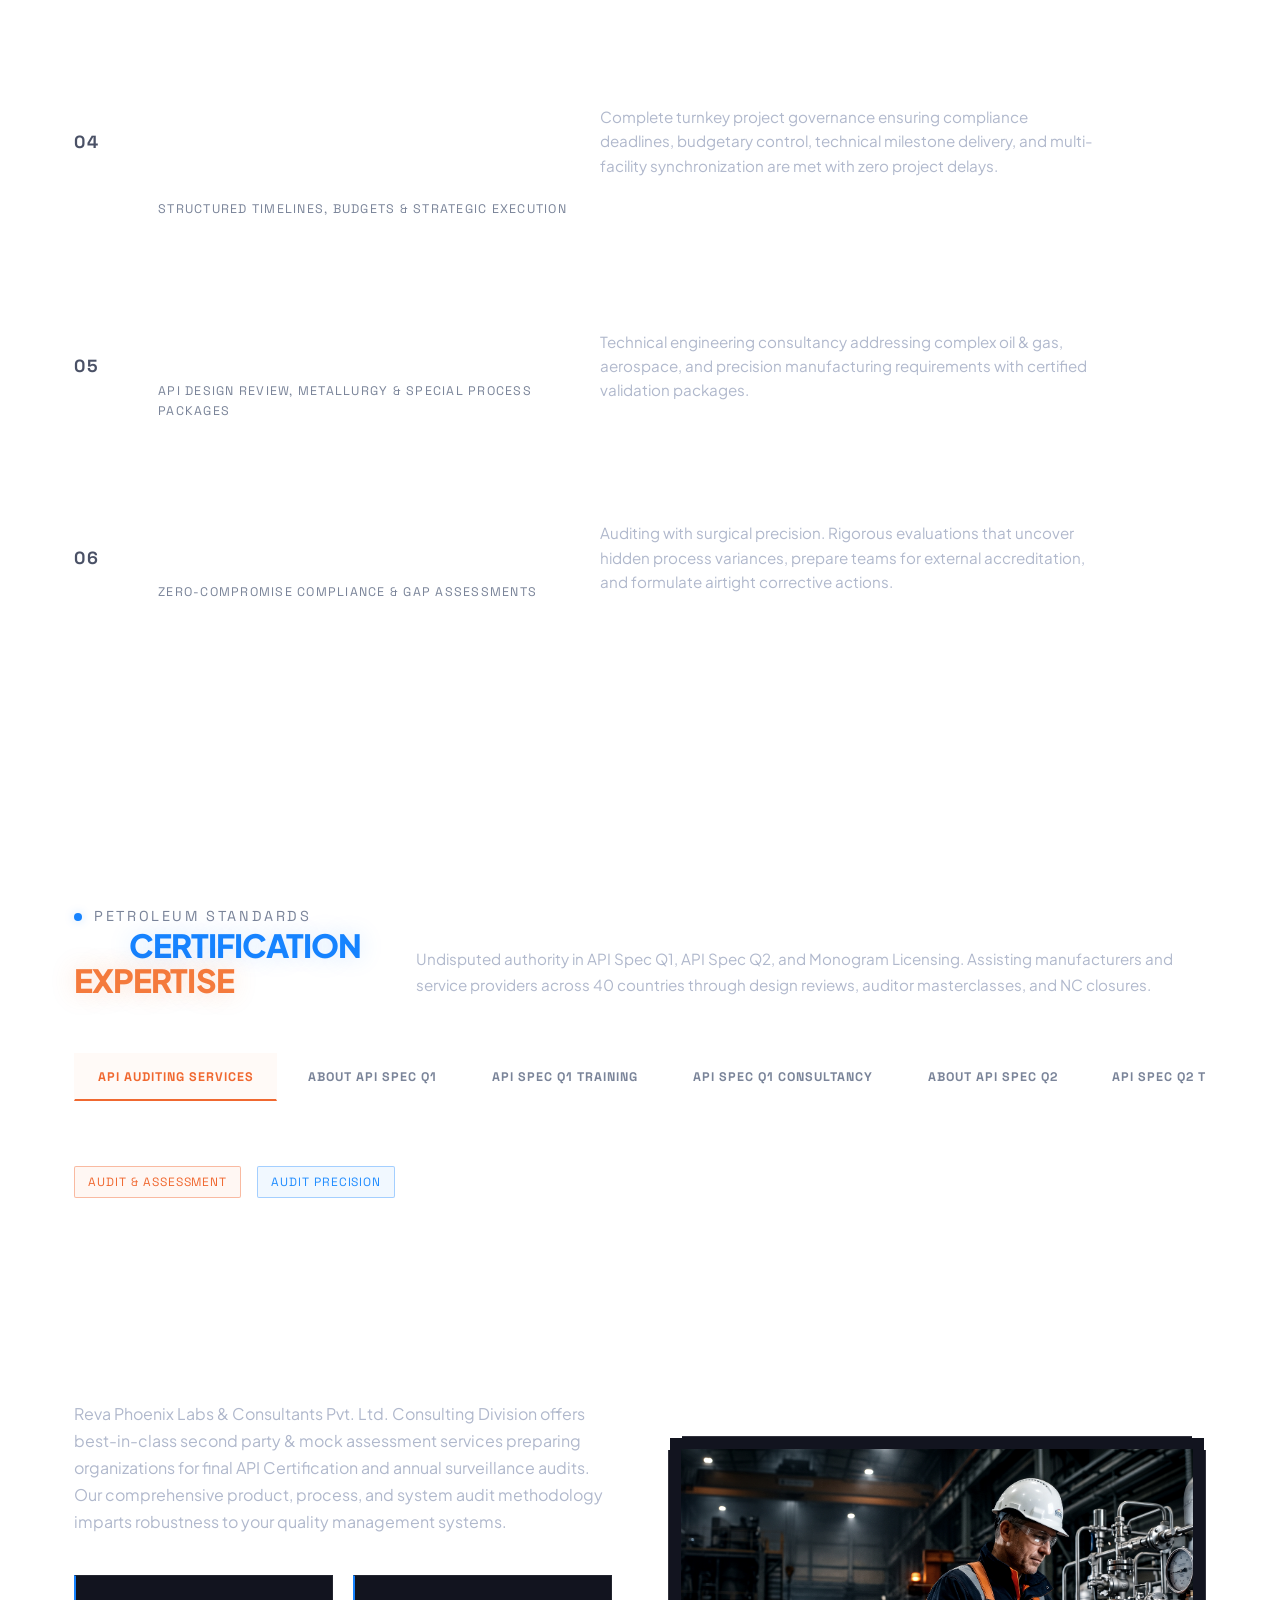
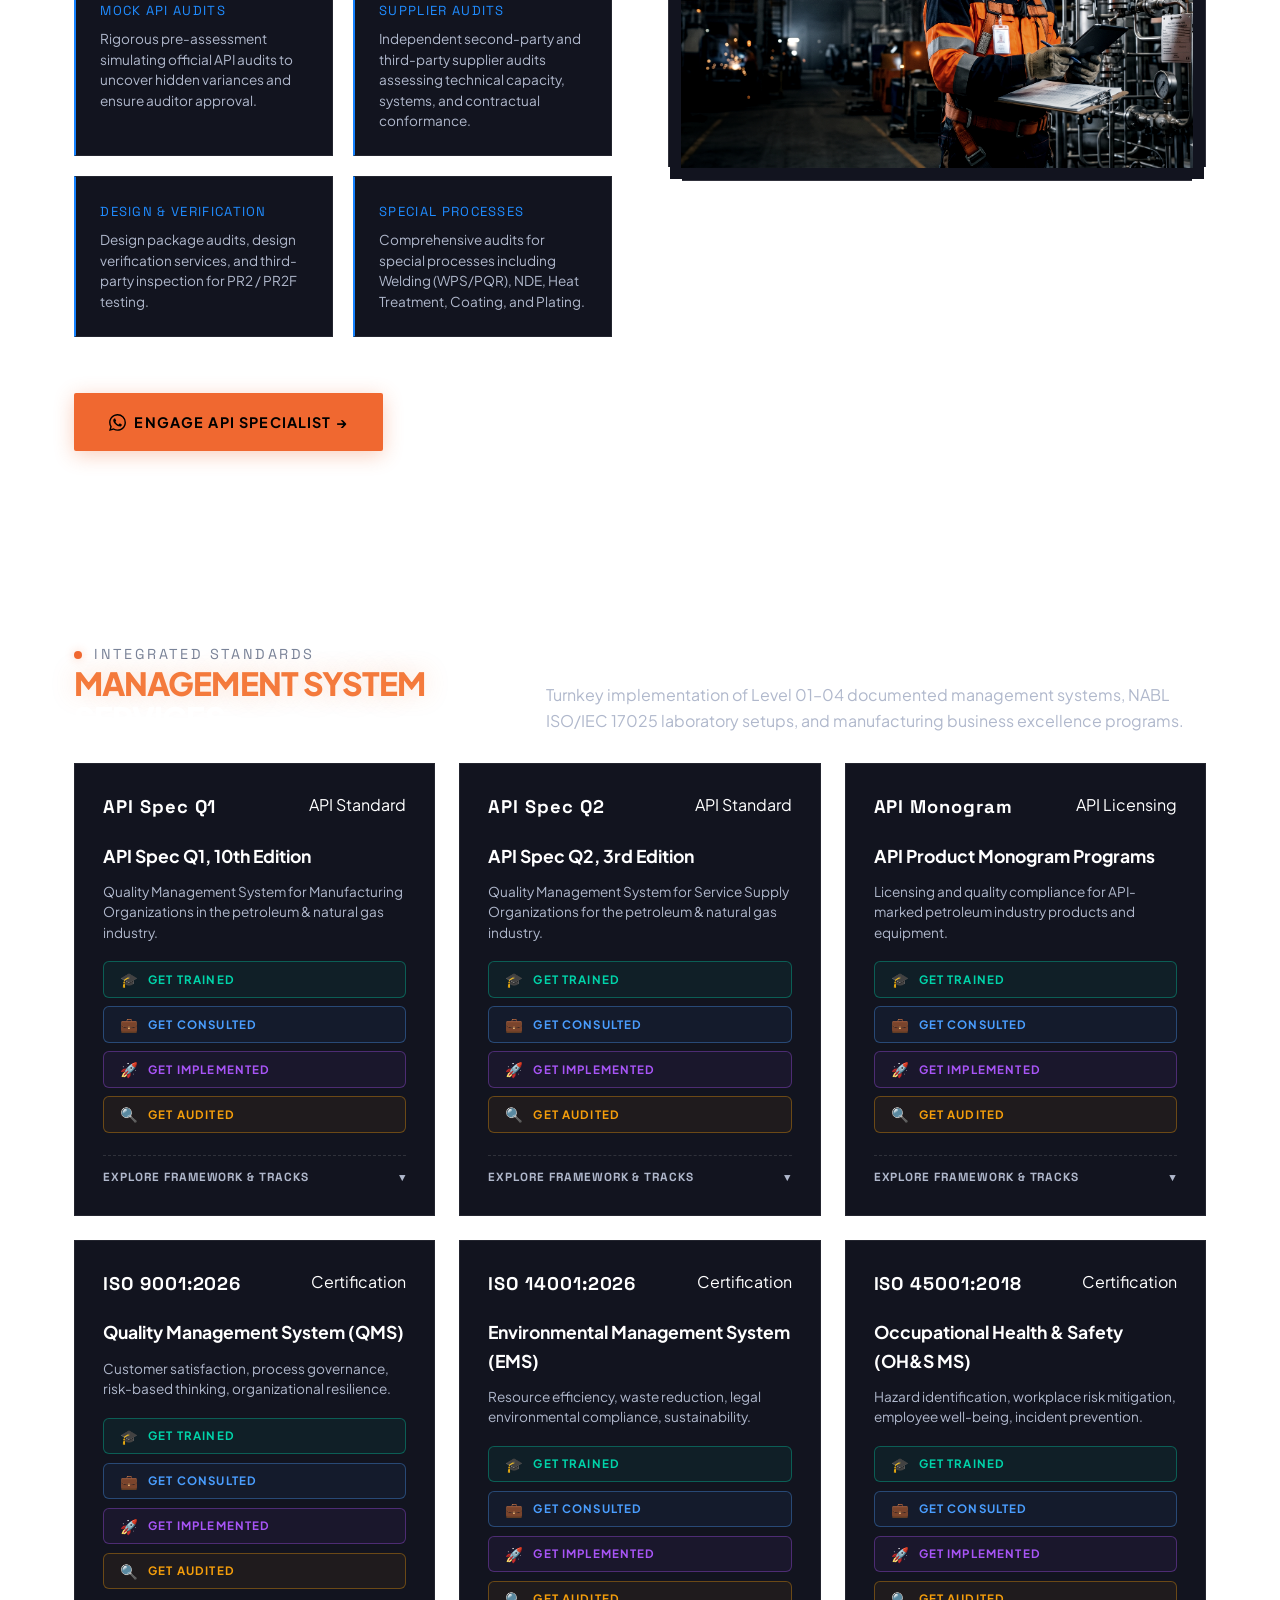
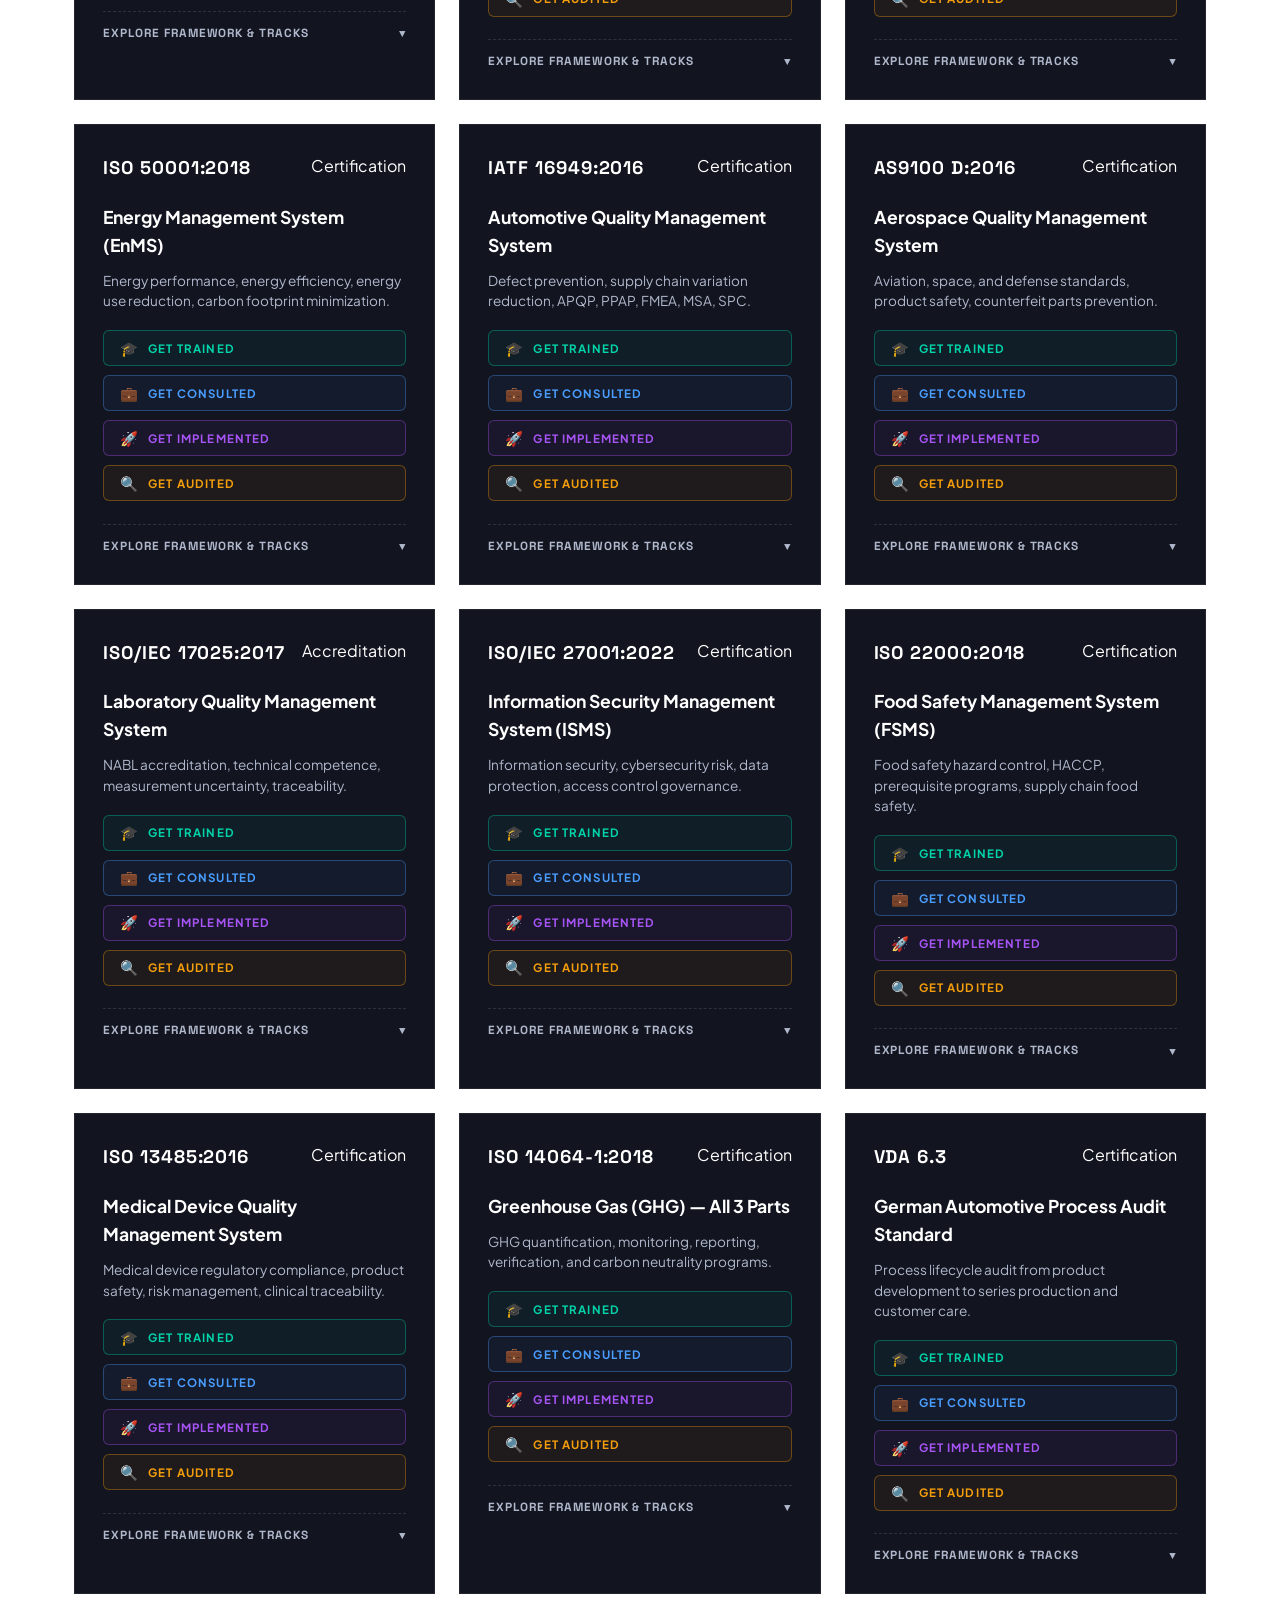
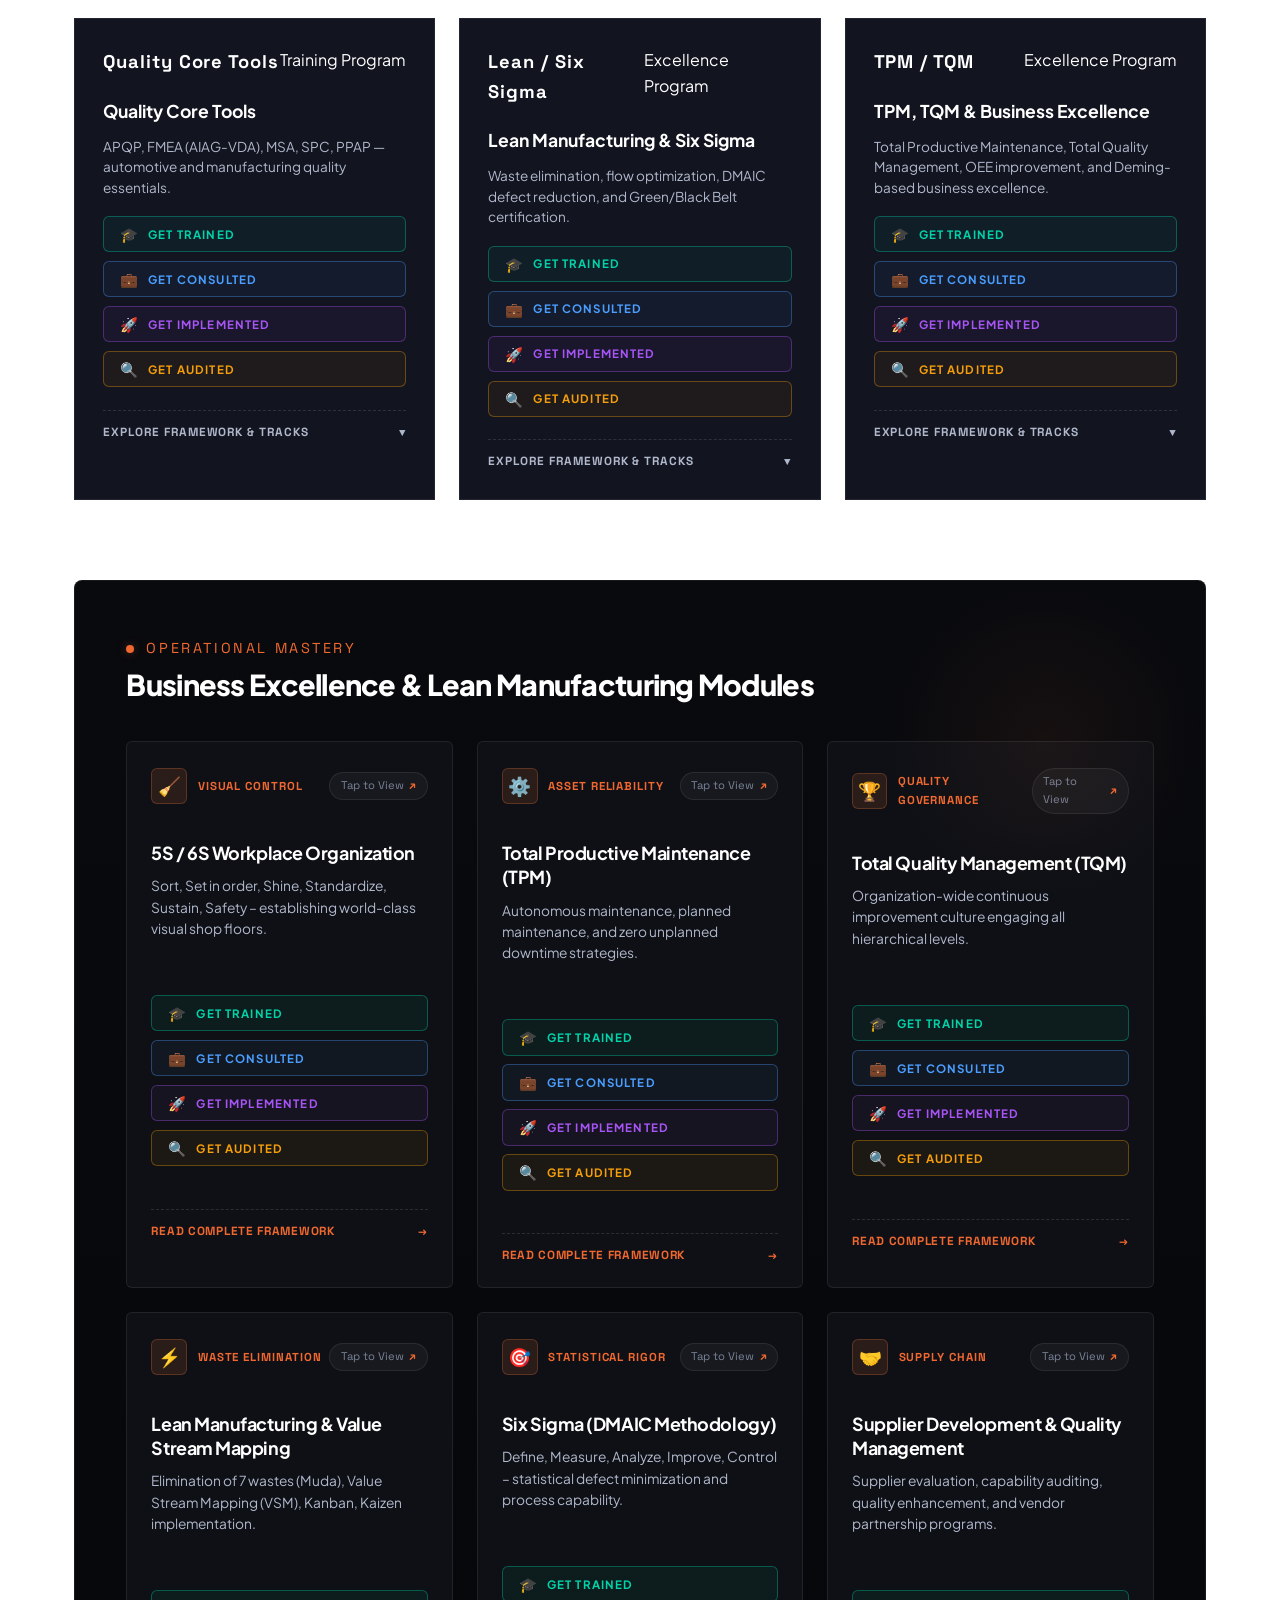
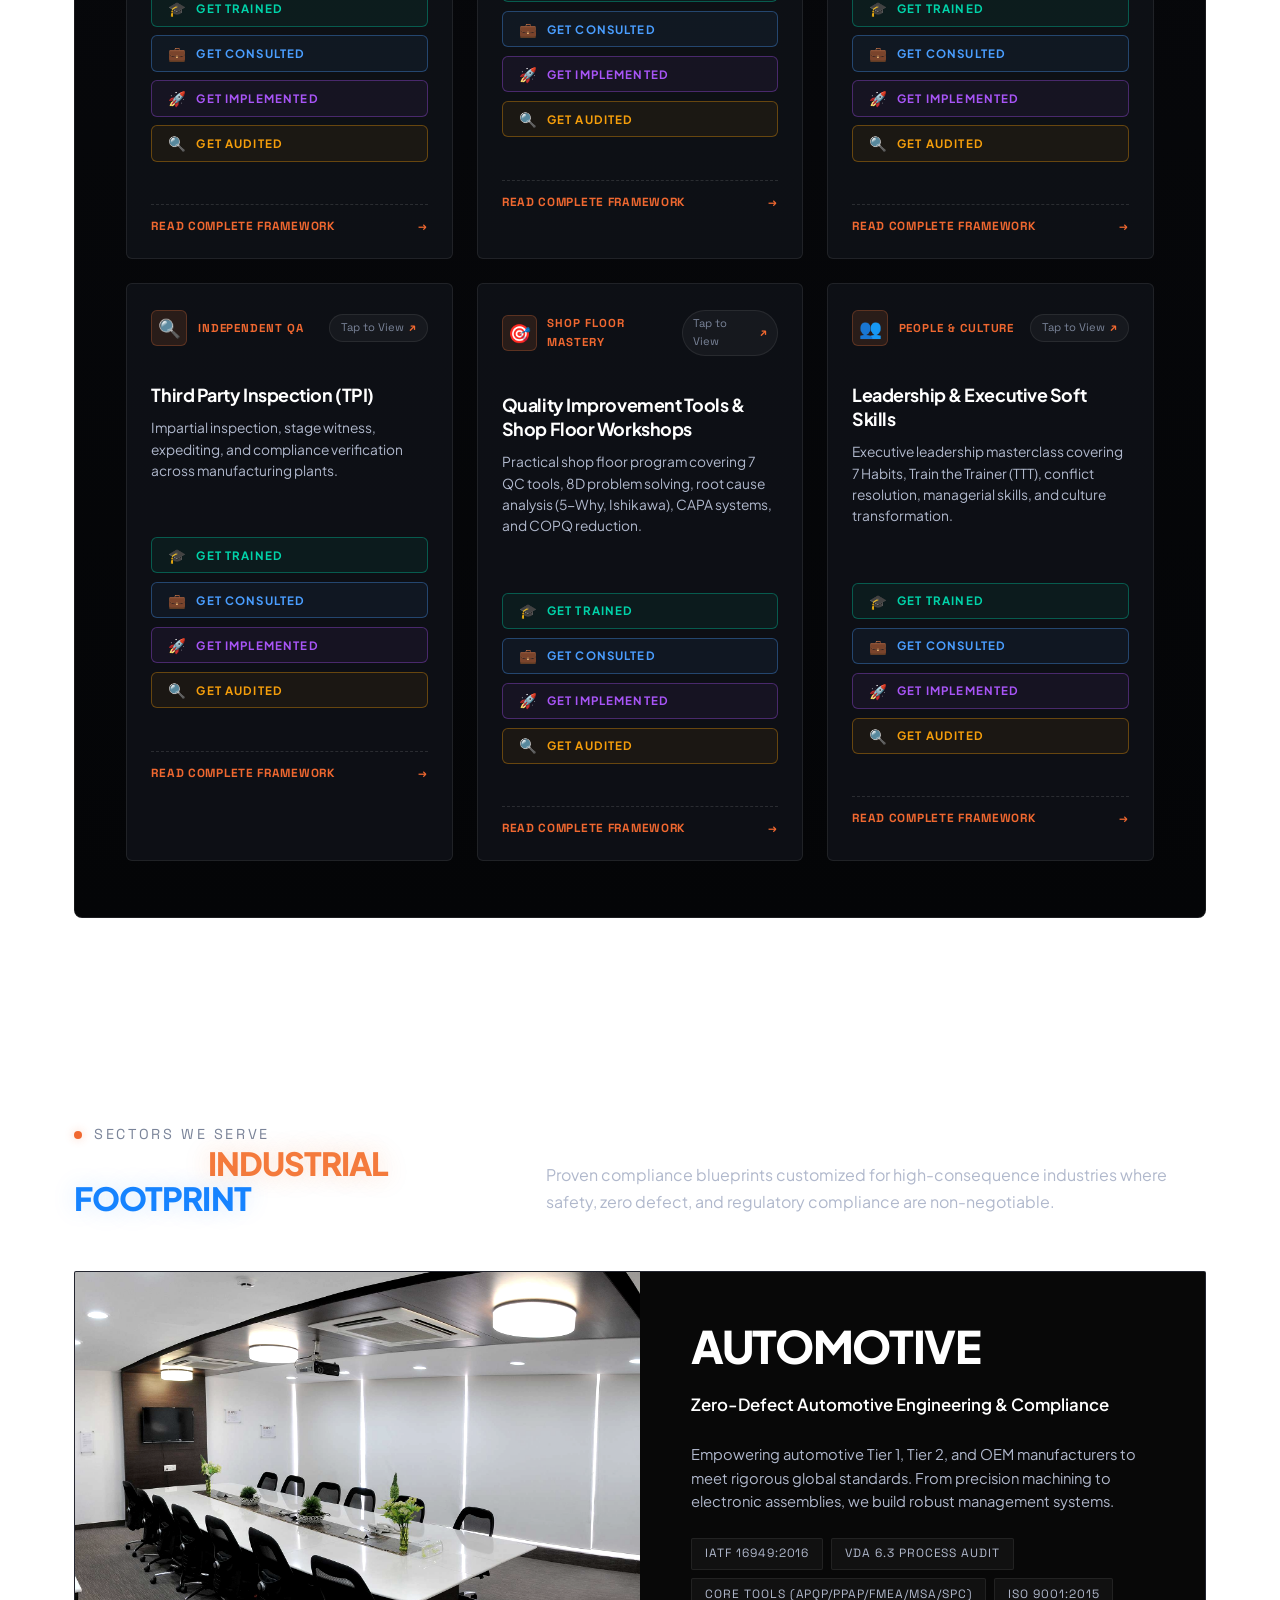
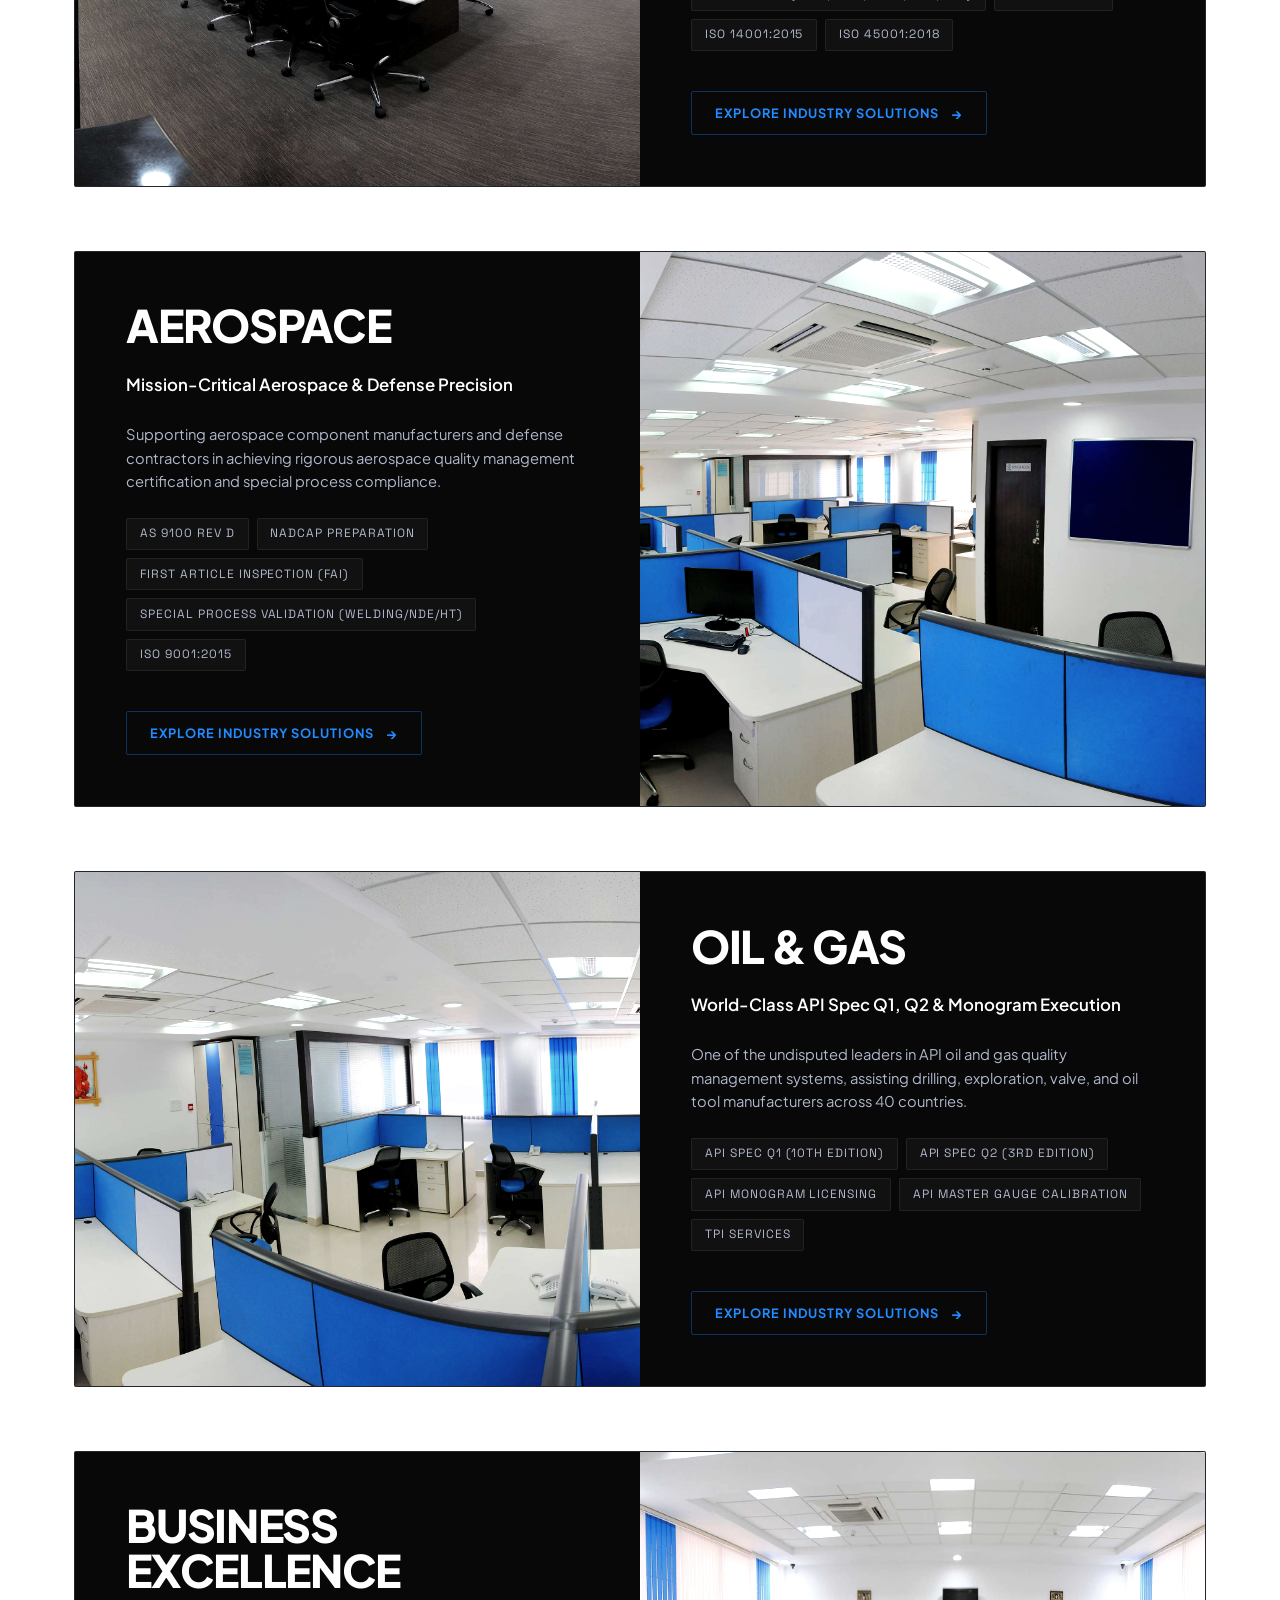
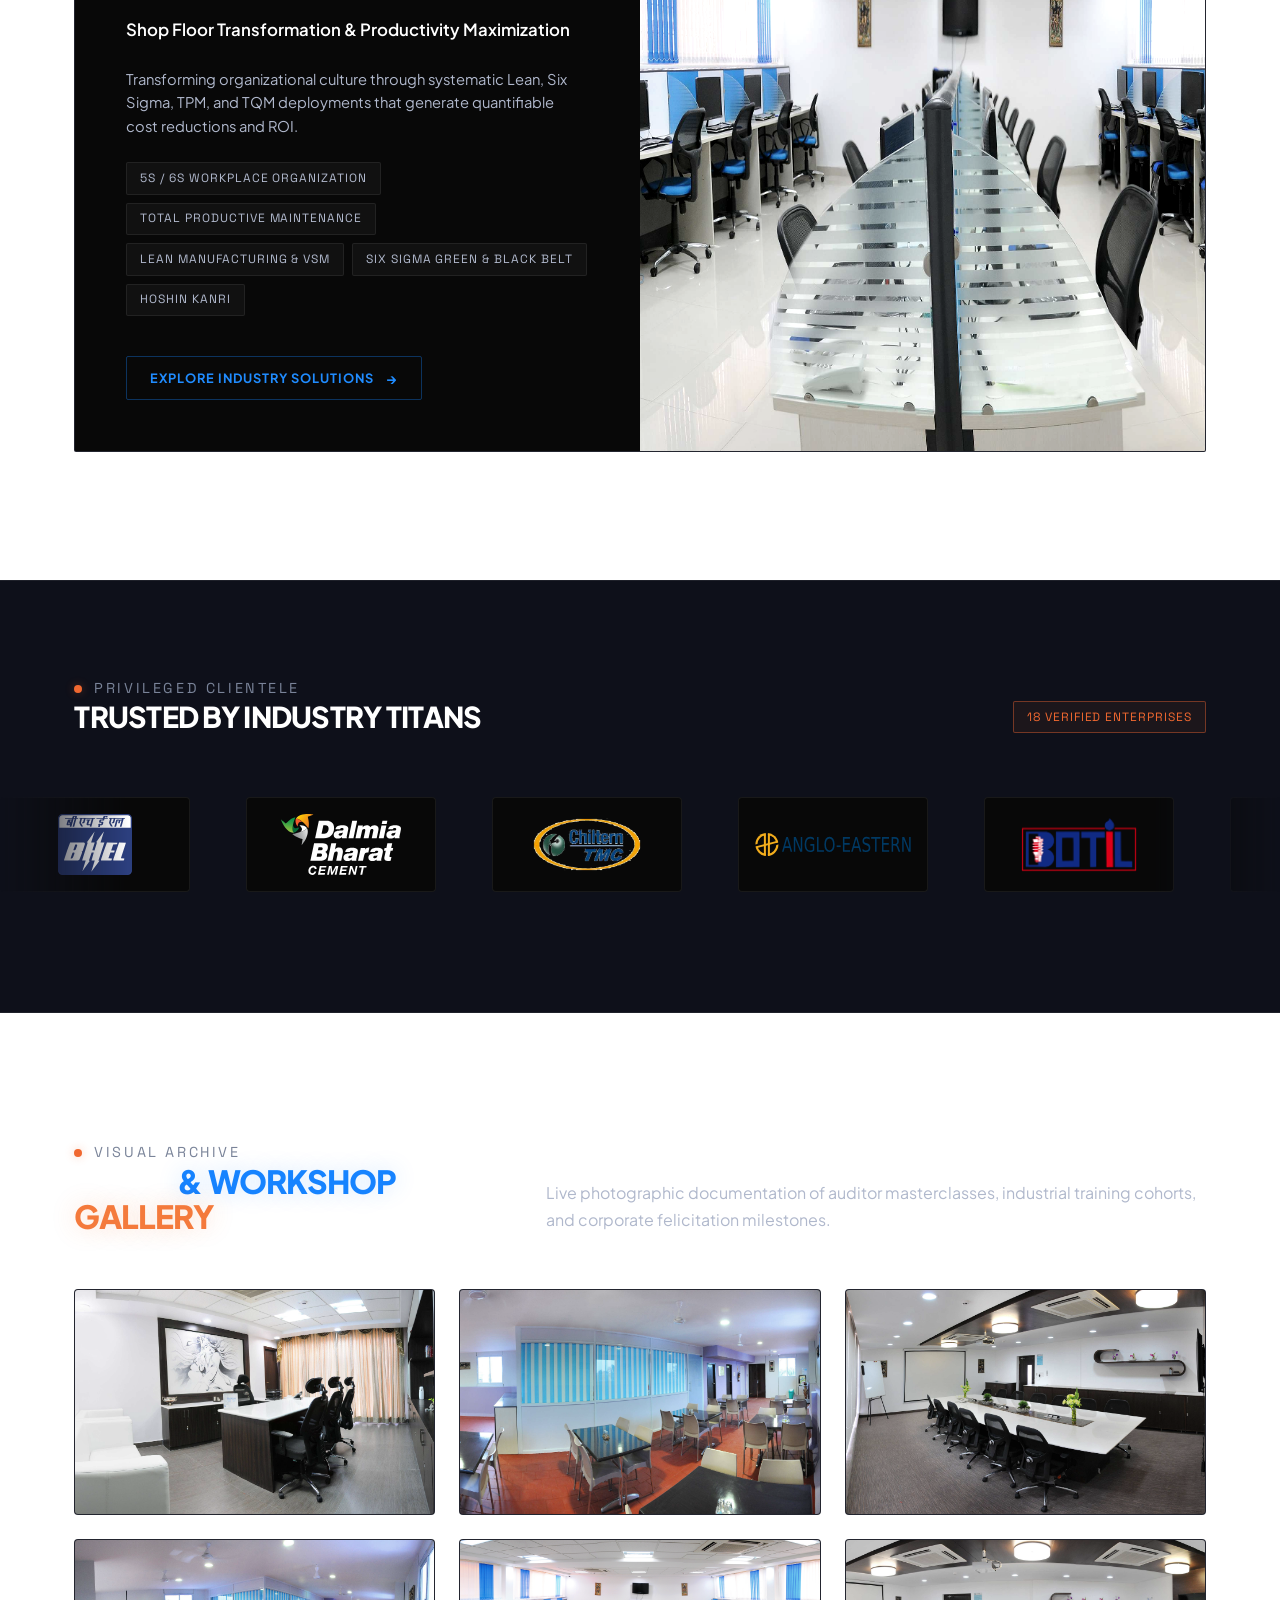
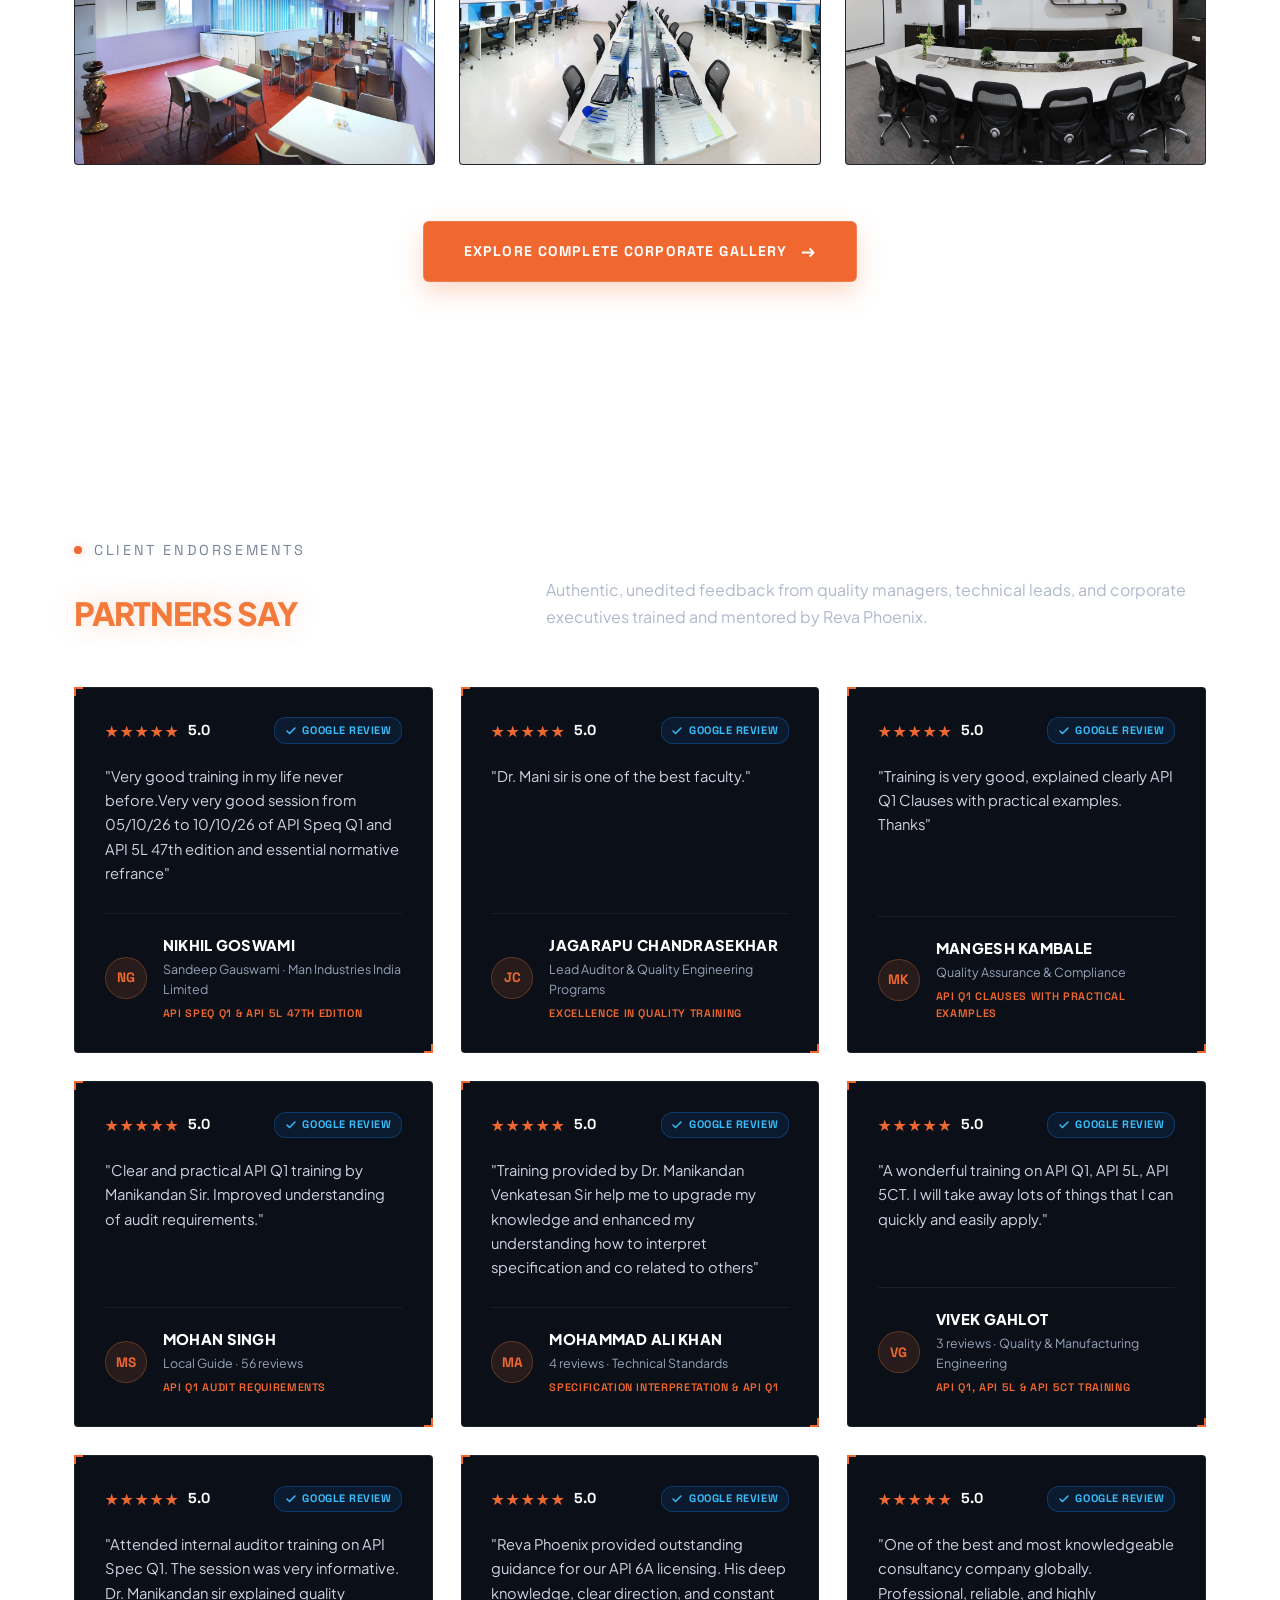
==== commit 8b27c35c: "Format Capabilities, Global Footprint, and Event Gallery titles into exact 2-line layout" ====
--- a/index.html
+++ b/index.html
@@ -413,8 +413,7 @@
           <div class="services-header-title-col">
             <div class="subtitle-mono">Capabilities</div>
             <h2 class="section-title reveal-heading">
-              <span class="word-white">ENGINEERING</span><br />
-              <span class="word-blue">THAT MOVES</span><br />
+              <span class="word-white">ENGINEERING</span> <span class="word-blue">THAT MOVES</span><br />
               <span class="word-orange">INDUSTRIES.</span>
             </h2>
           </div>
@@ -510,8 +509,7 @@
           <div class="services-header-title-col">
             <div class="subtitle-mono">Sectors We Serve</div>
             <h2 class="section-title reveal-heading">
-              <span class="word-white">GLOBAL</span><br />
-              <span class="word-orange">INDUSTRIAL</span><br />
+              <span class="word-white">GLOBAL</span> <span class="word-orange">INDUSTRIAL</span><br />
               <span class="word-blue">FOOTPRINT</span>
             </h2>
           </div>
@@ -556,8 +554,7 @@
           <div class="services-header-title-col">
             <div class="subtitle-mono">Visual Archive</div>
             <h2 class="section-title reveal-heading">
-              <span class="word-white">EVENT</span><br />
-              <span class="word-blue">&amp; WORKSHOP</span><br />
+              <span class="word-white">EVENT</span> <span class="word-blue">&amp; WORKSHOP</span><br />
               <span class="word-orange">GALLERY</span>
             </h2>
           </div>
--- a/src/css/sections.css
+++ b/src/css/sections.css
@@ -810,14 +810,14 @@
 }
 
 .services-header-title-col {
-  flex: 0 1 auto;
-  min-width: 280px;
-  max-width: 540px;
+  flex: 0 0 auto;
+  max-width: 580px;
 }
 
 .services-header-row .section-title {
-  font-size: clamp(1.85rem, 3.2vw, 3rem);
-  line-height: 1.06;
+  font-size: clamp(1.75rem, 2.5vw, 2.65rem);
+  line-height: 1.08;
+  letter-spacing: -0.03em;
 }
 
 .services-header-desc {
@@ -832,12 +832,12 @@
 }
 
 .api-section .services-header-row {
-  gap: 2rem;
+  gap: 1.5rem;
 }
 
 .api-section .services-header-desc {
-  flex: 0 1 820px;
-  max-width: 820px;
+  flex: 0 1 790px;
+  max-width: 790px;
   font-size: clamp(0.95rem, 1.1vw, 1rem);
 }
 
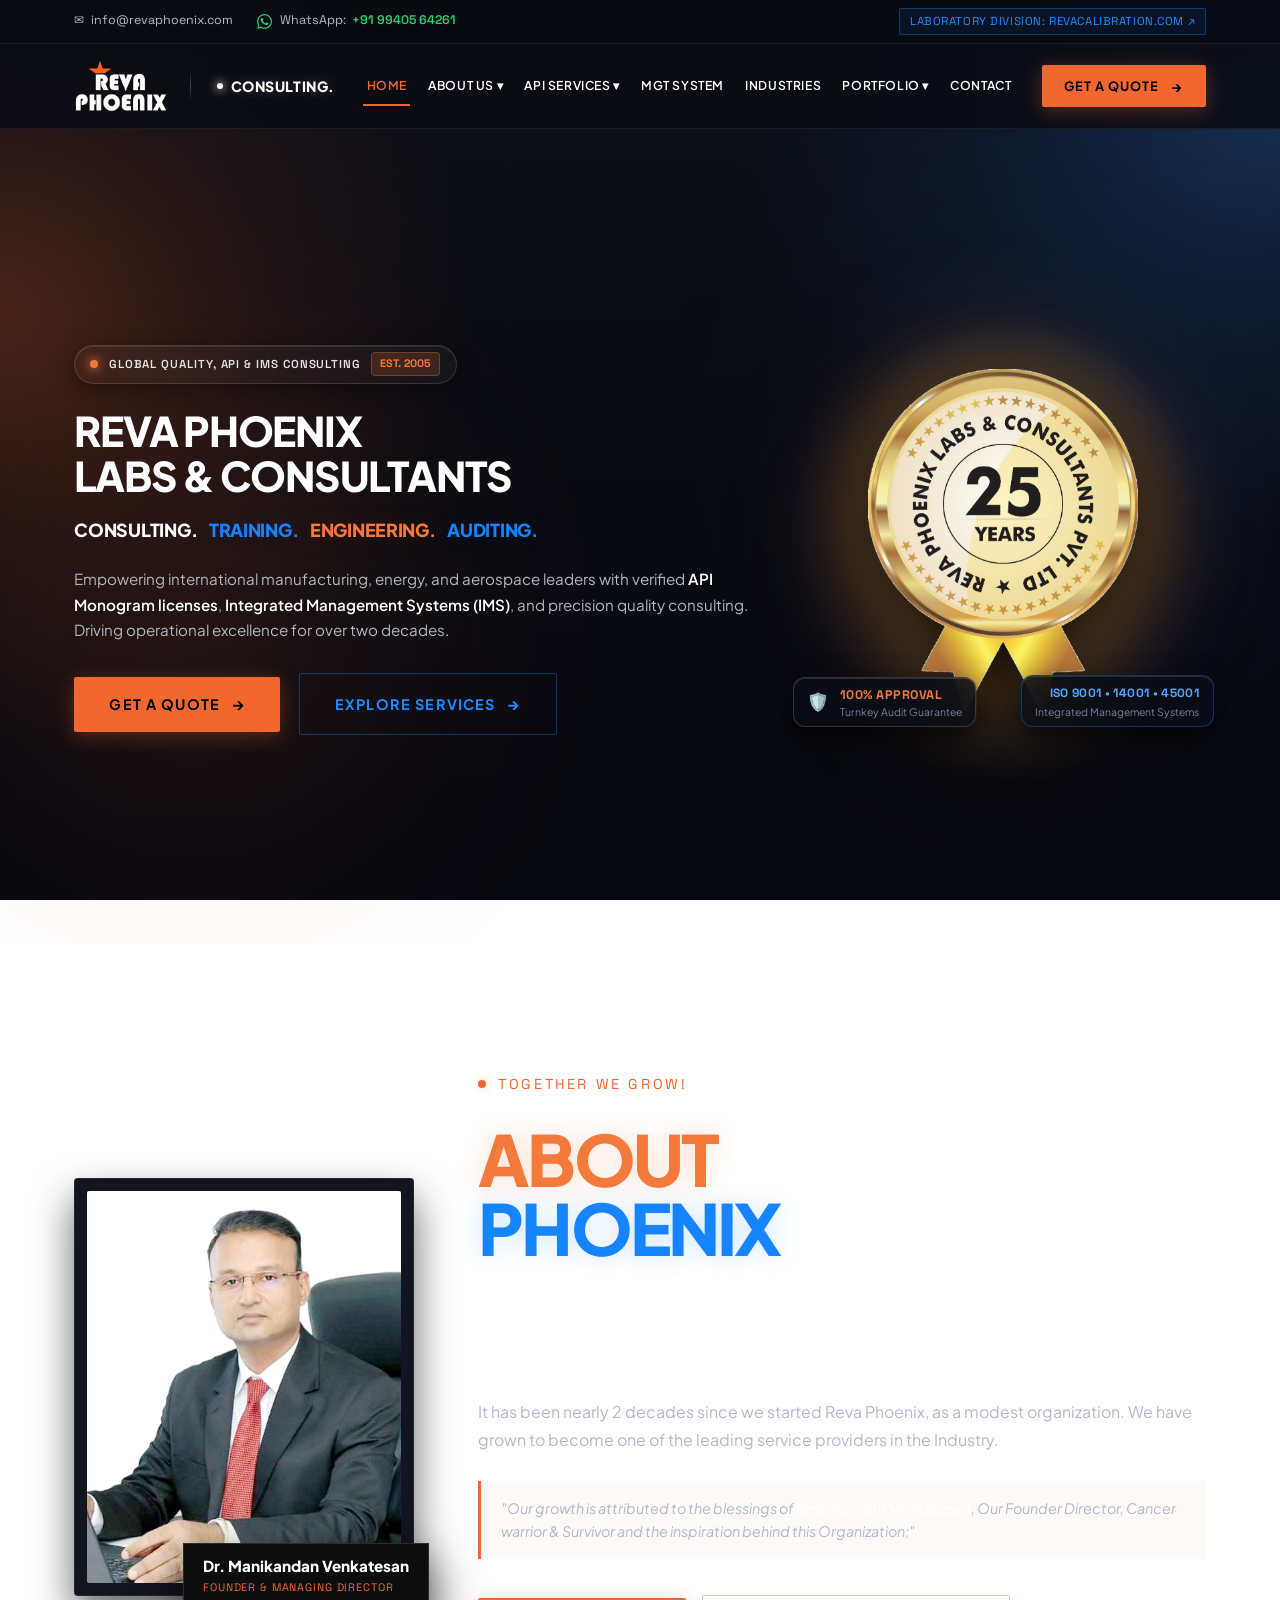
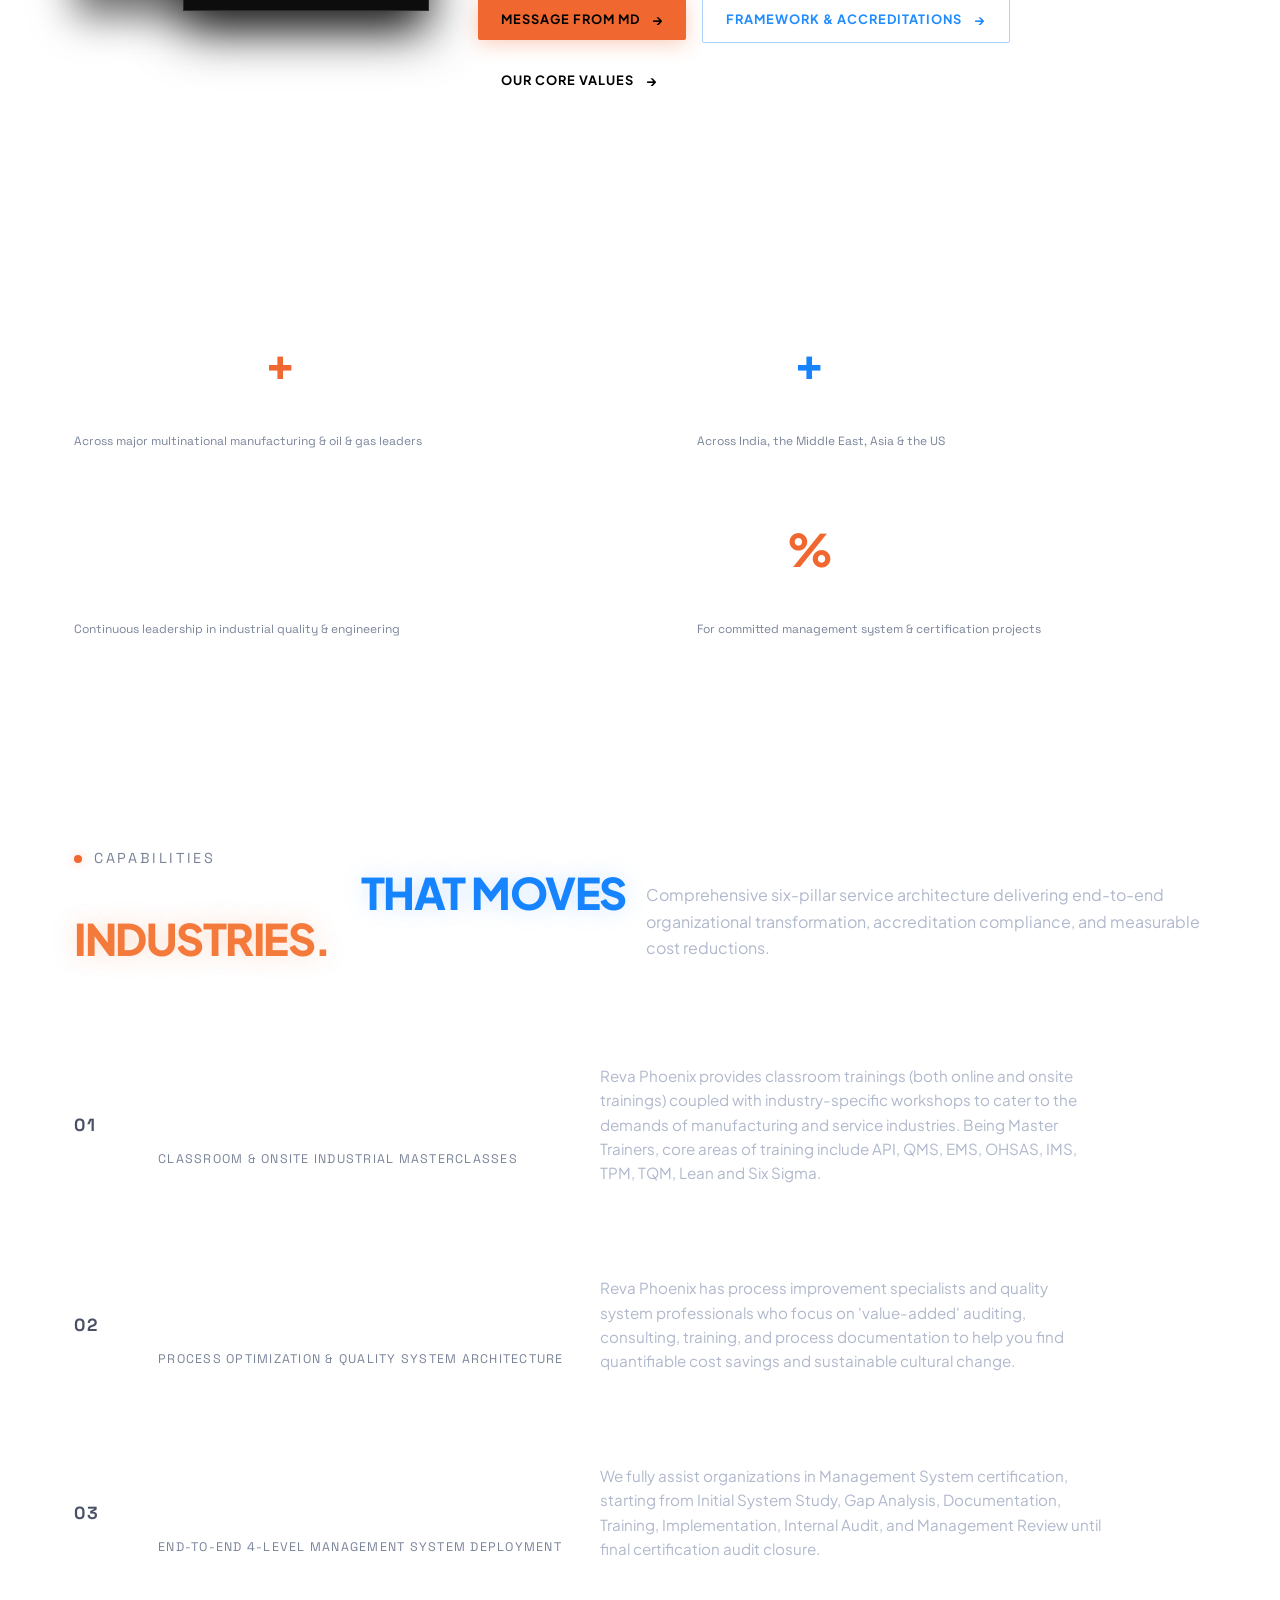
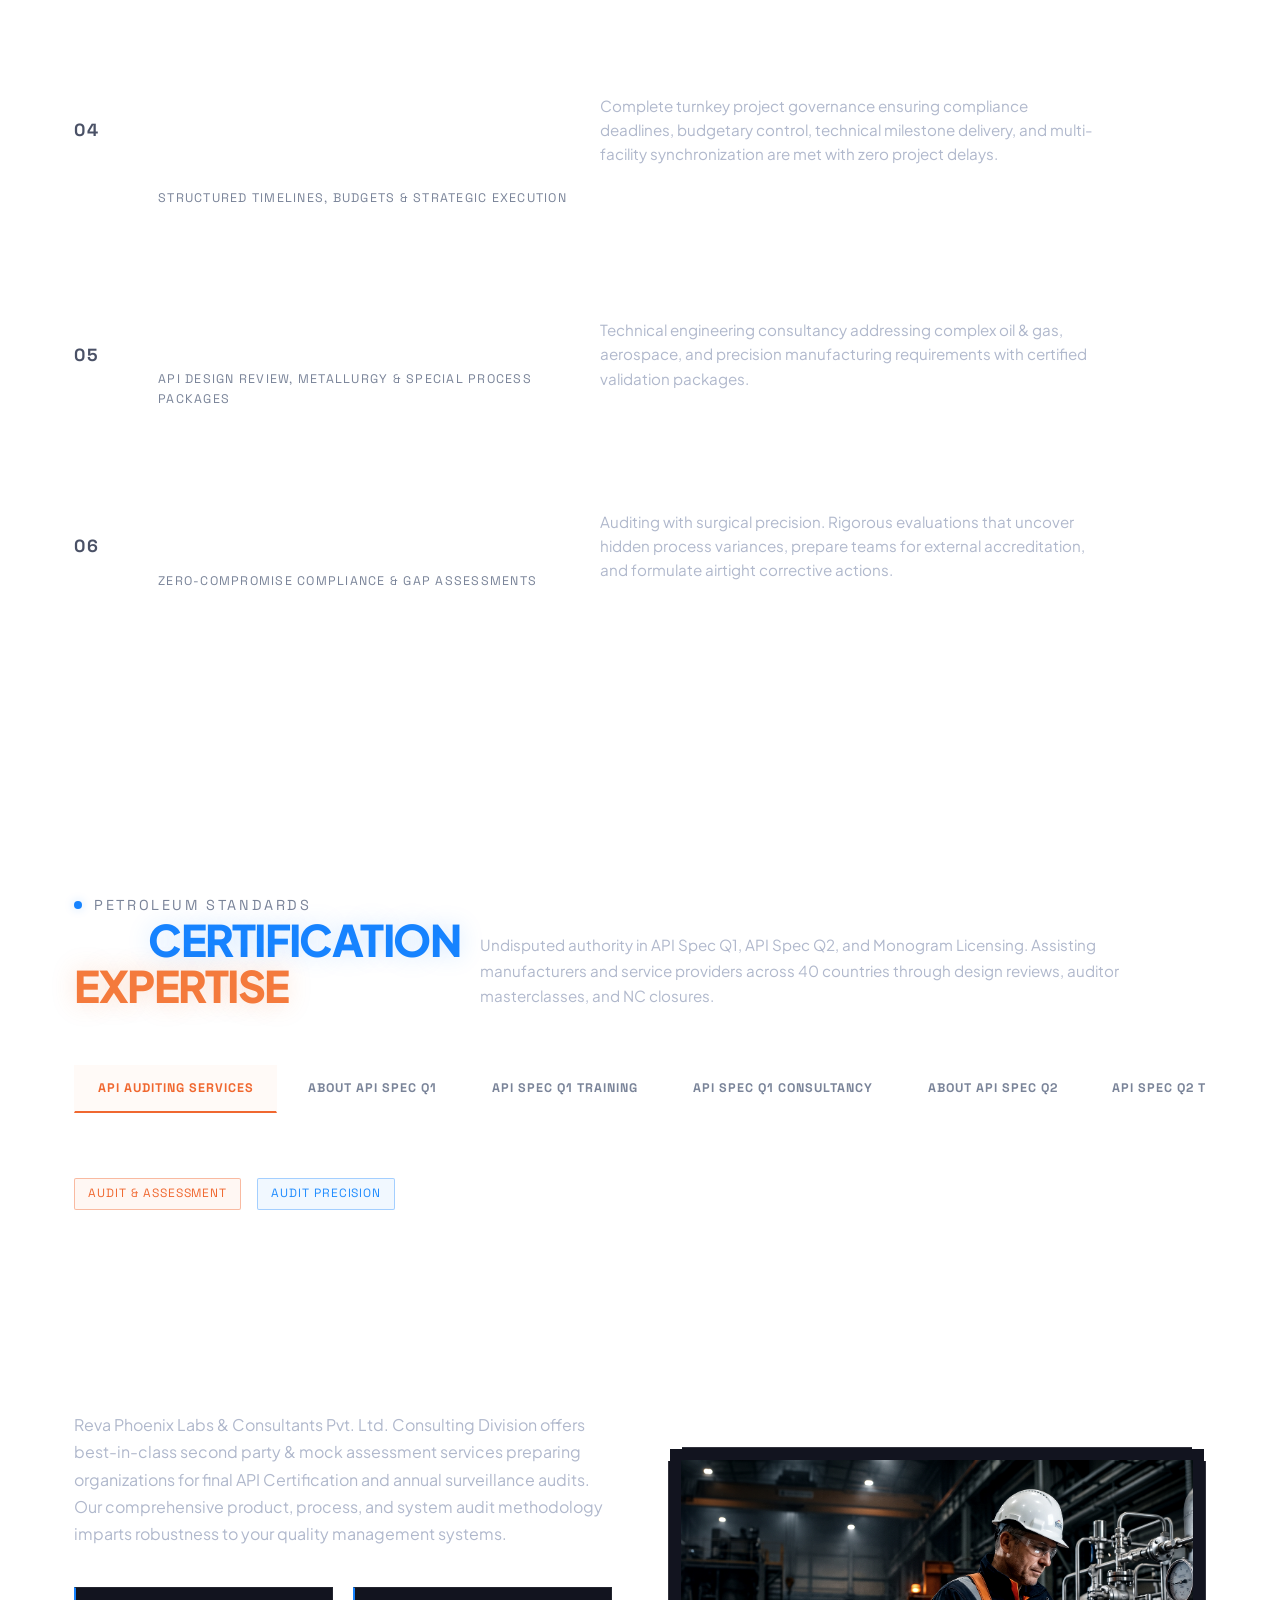
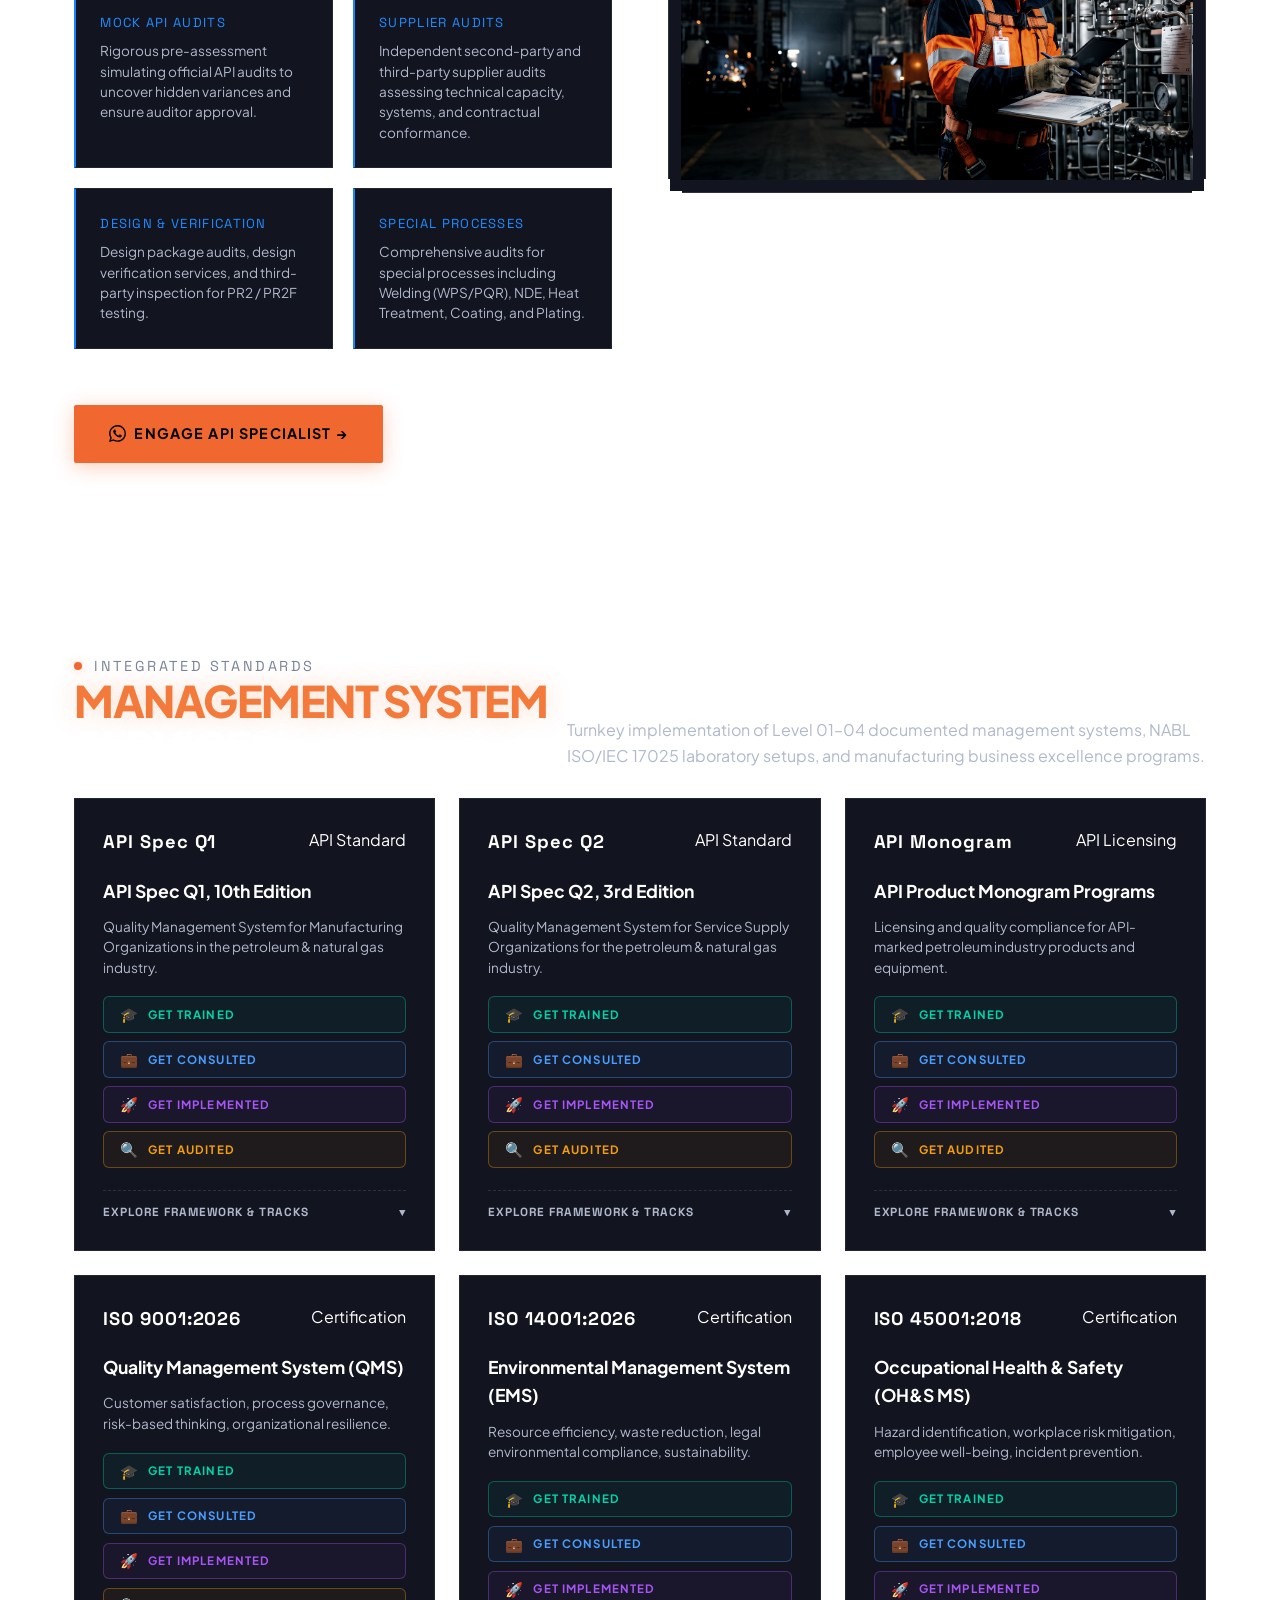
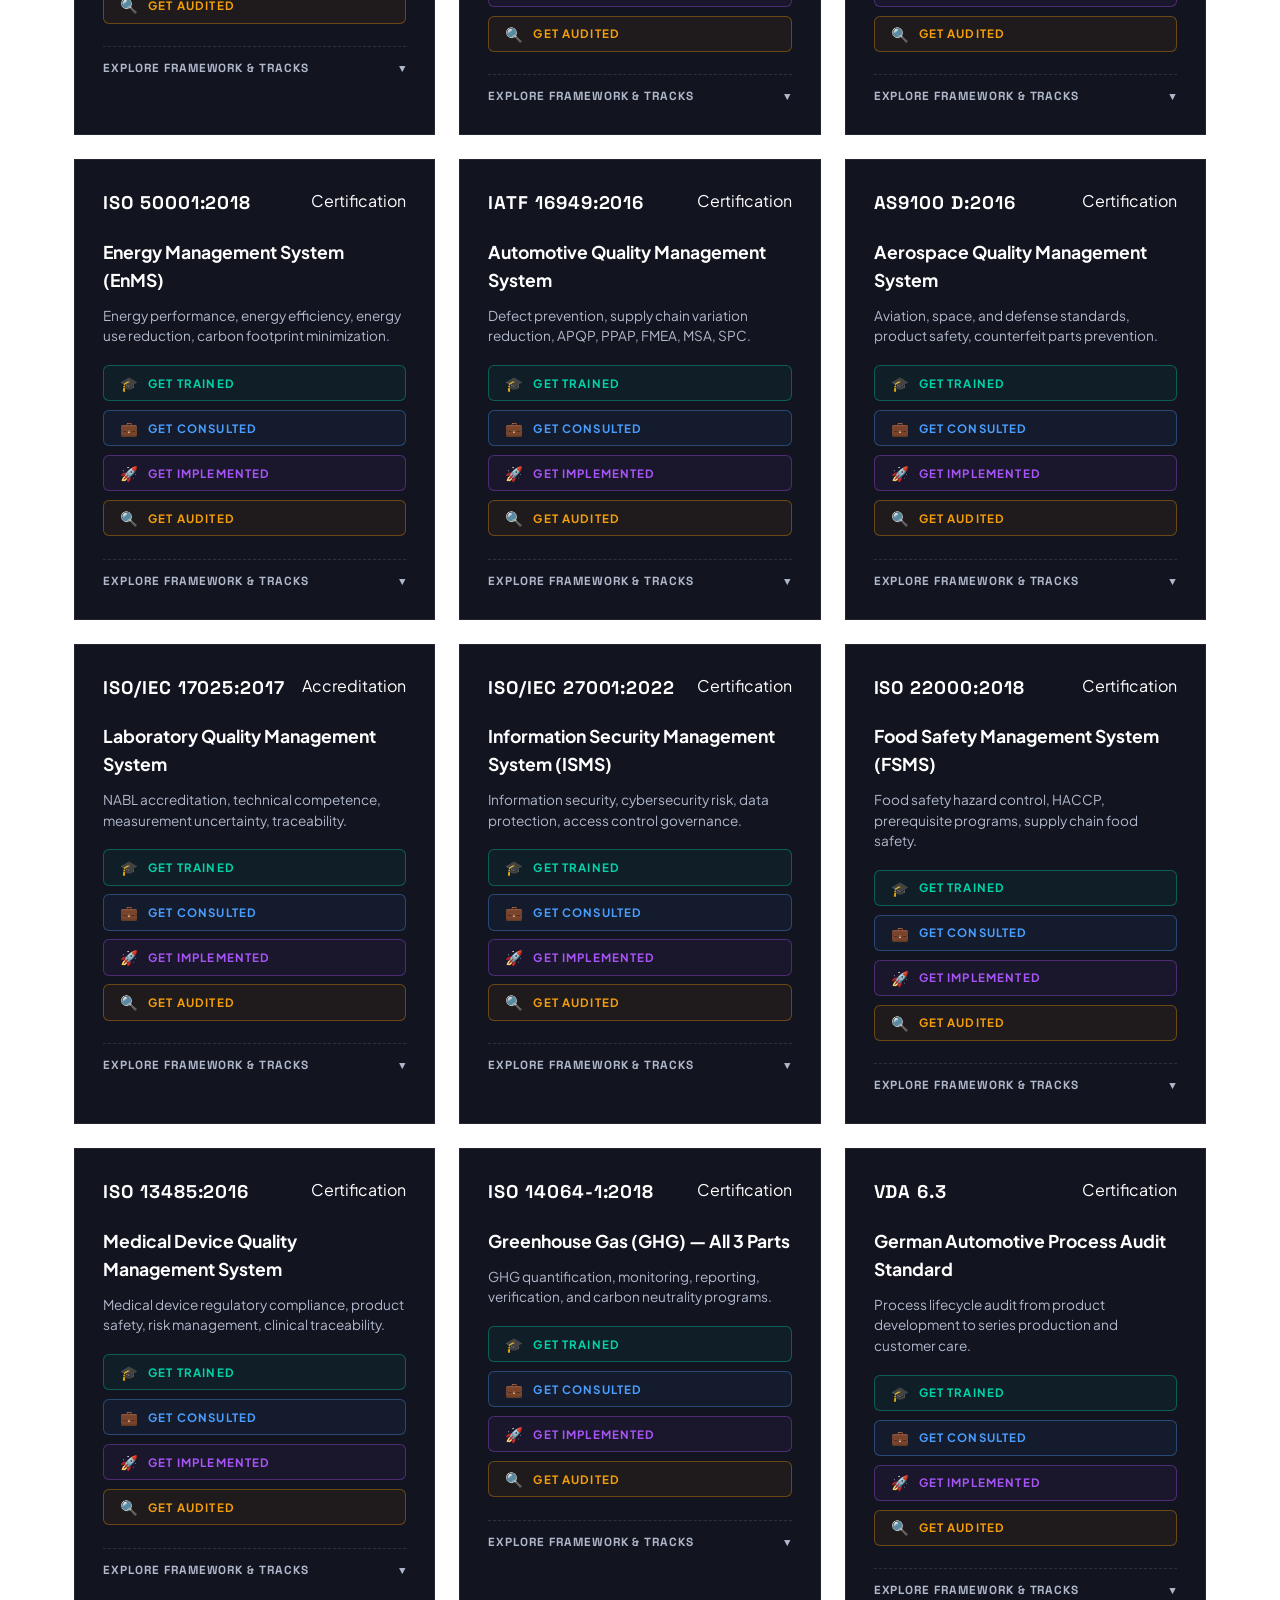
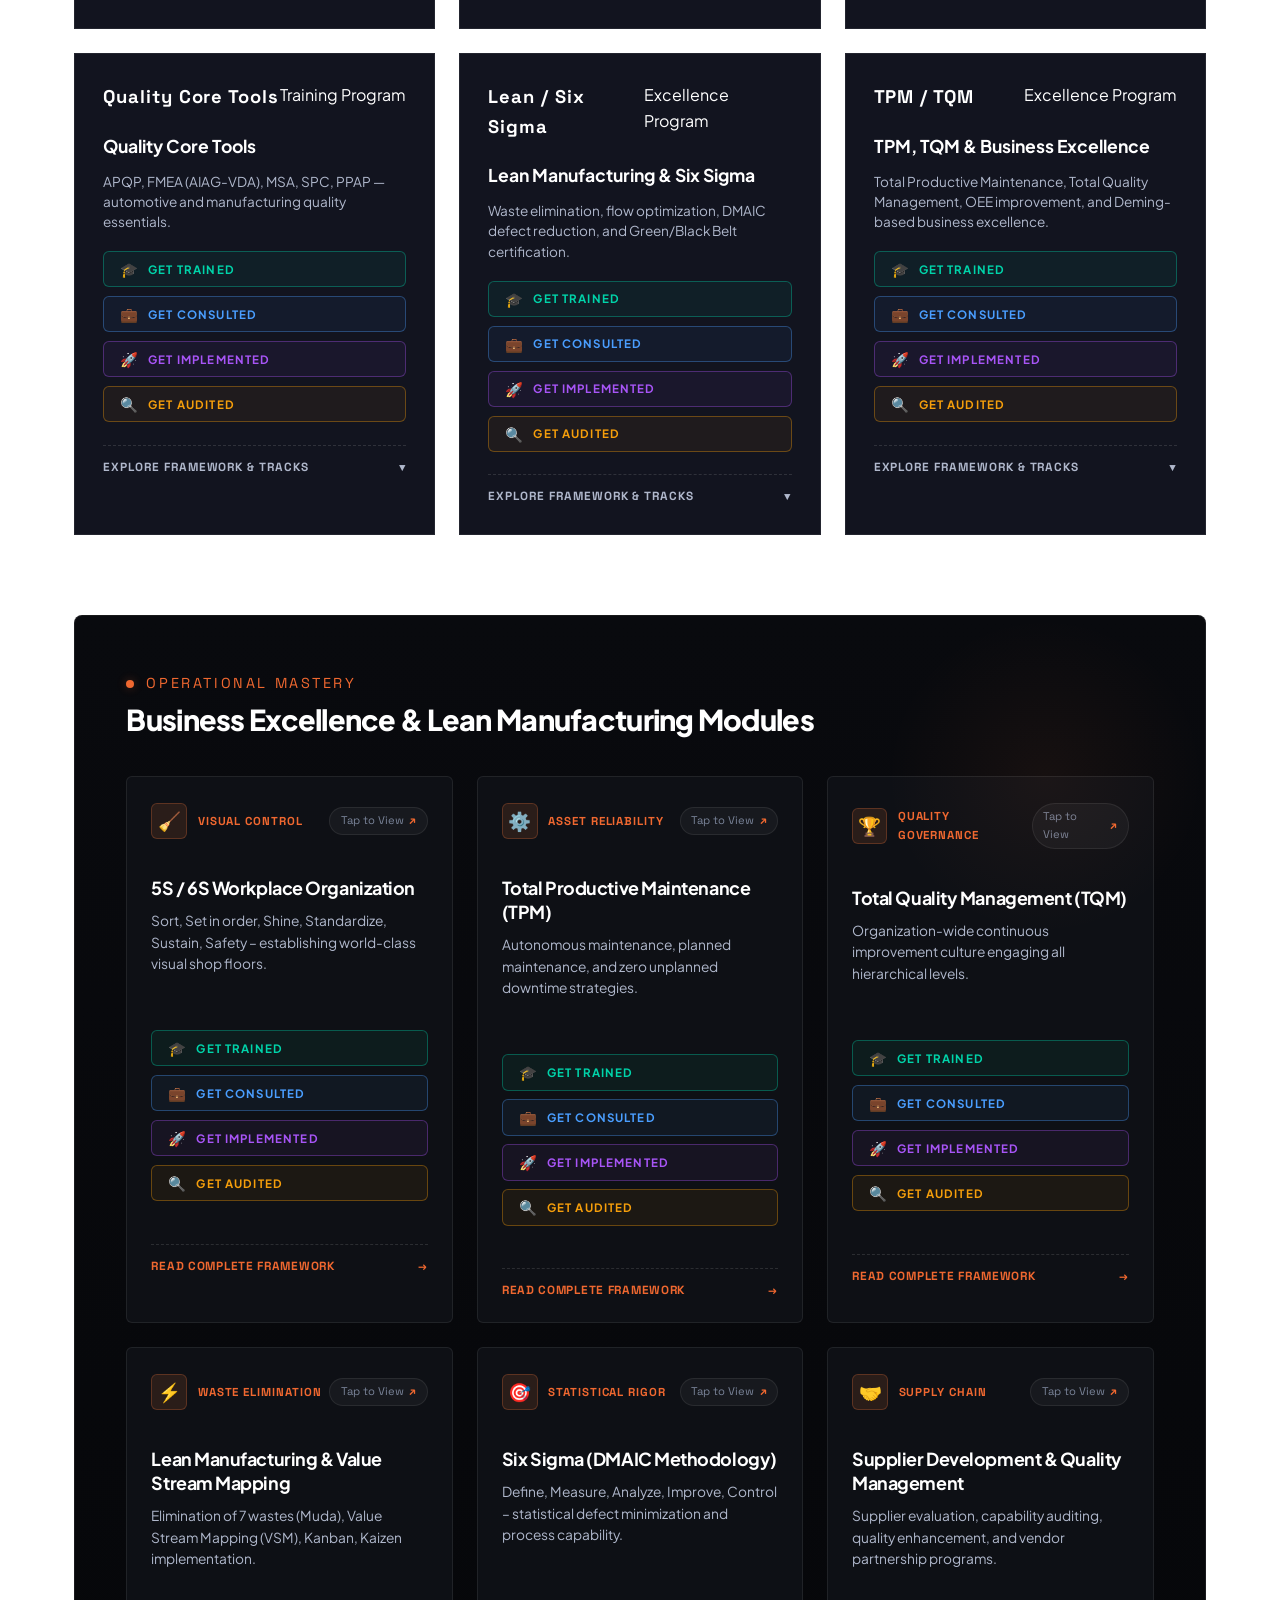
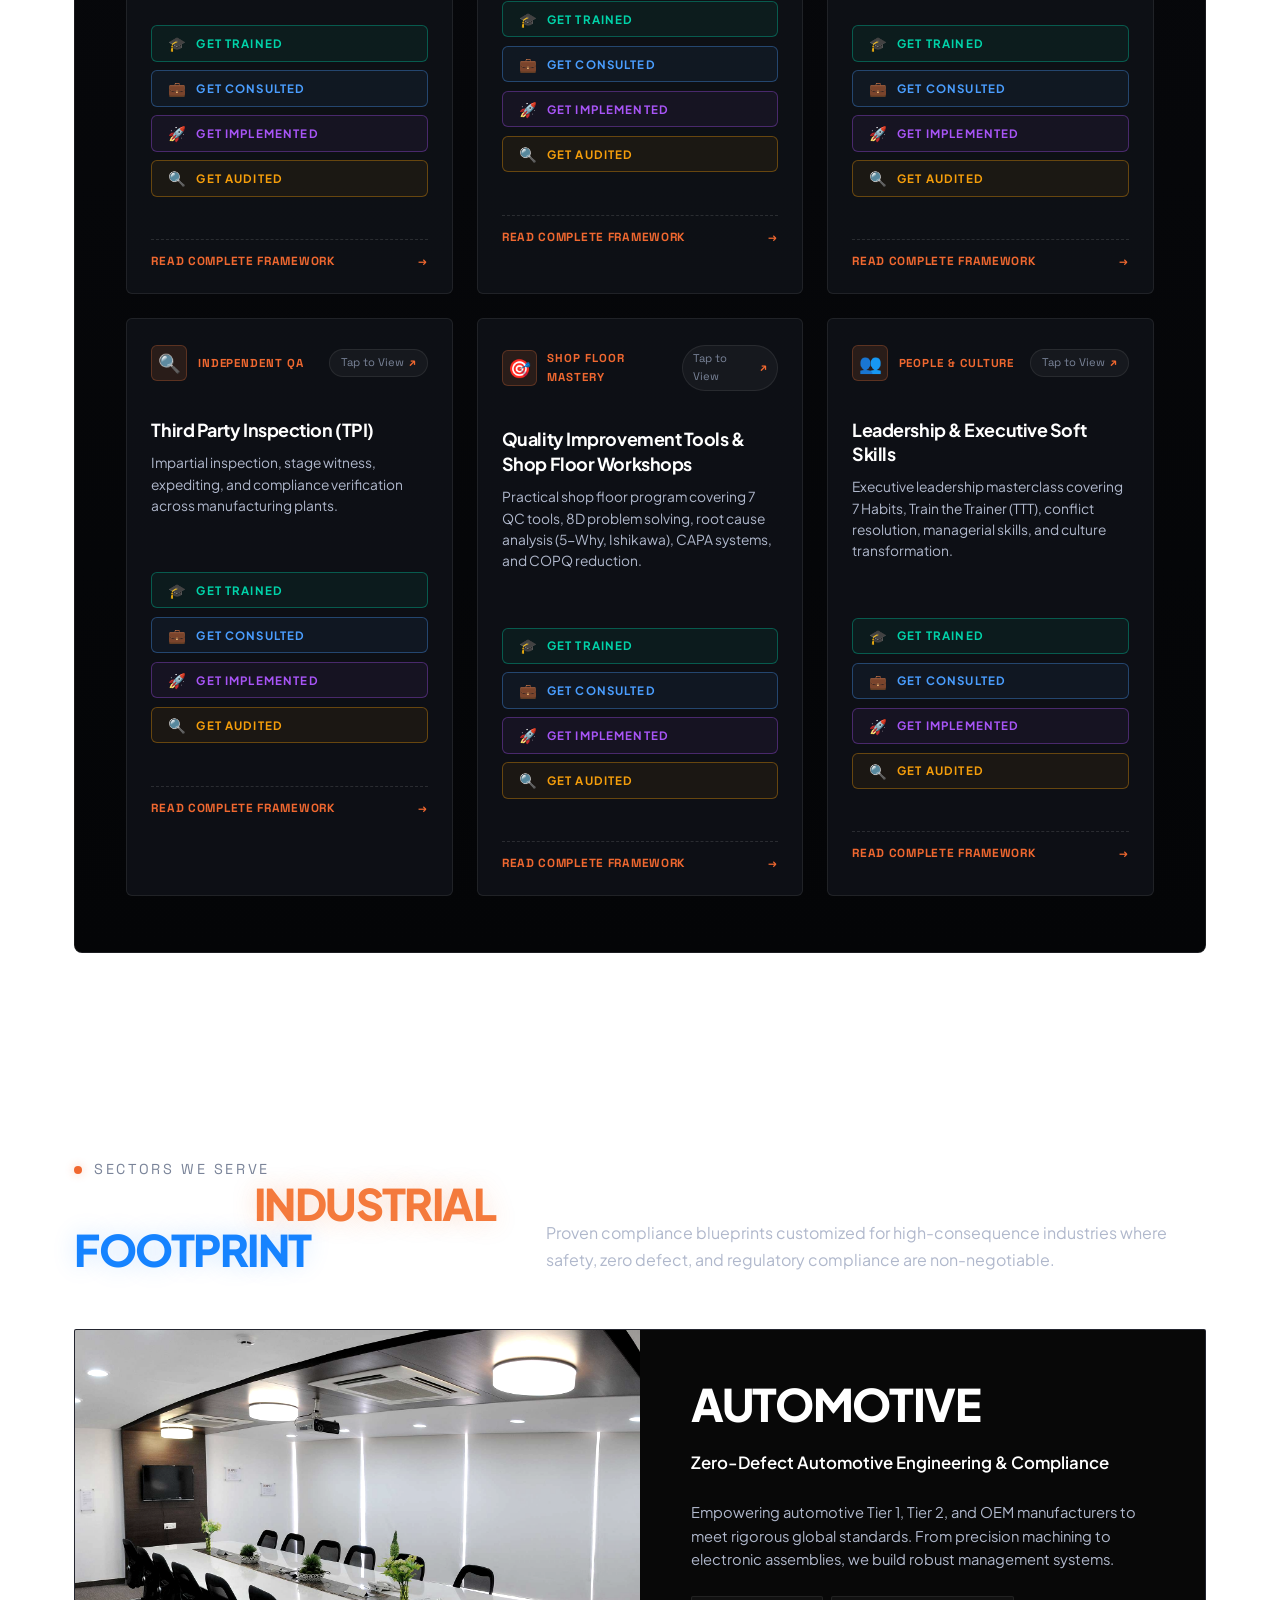
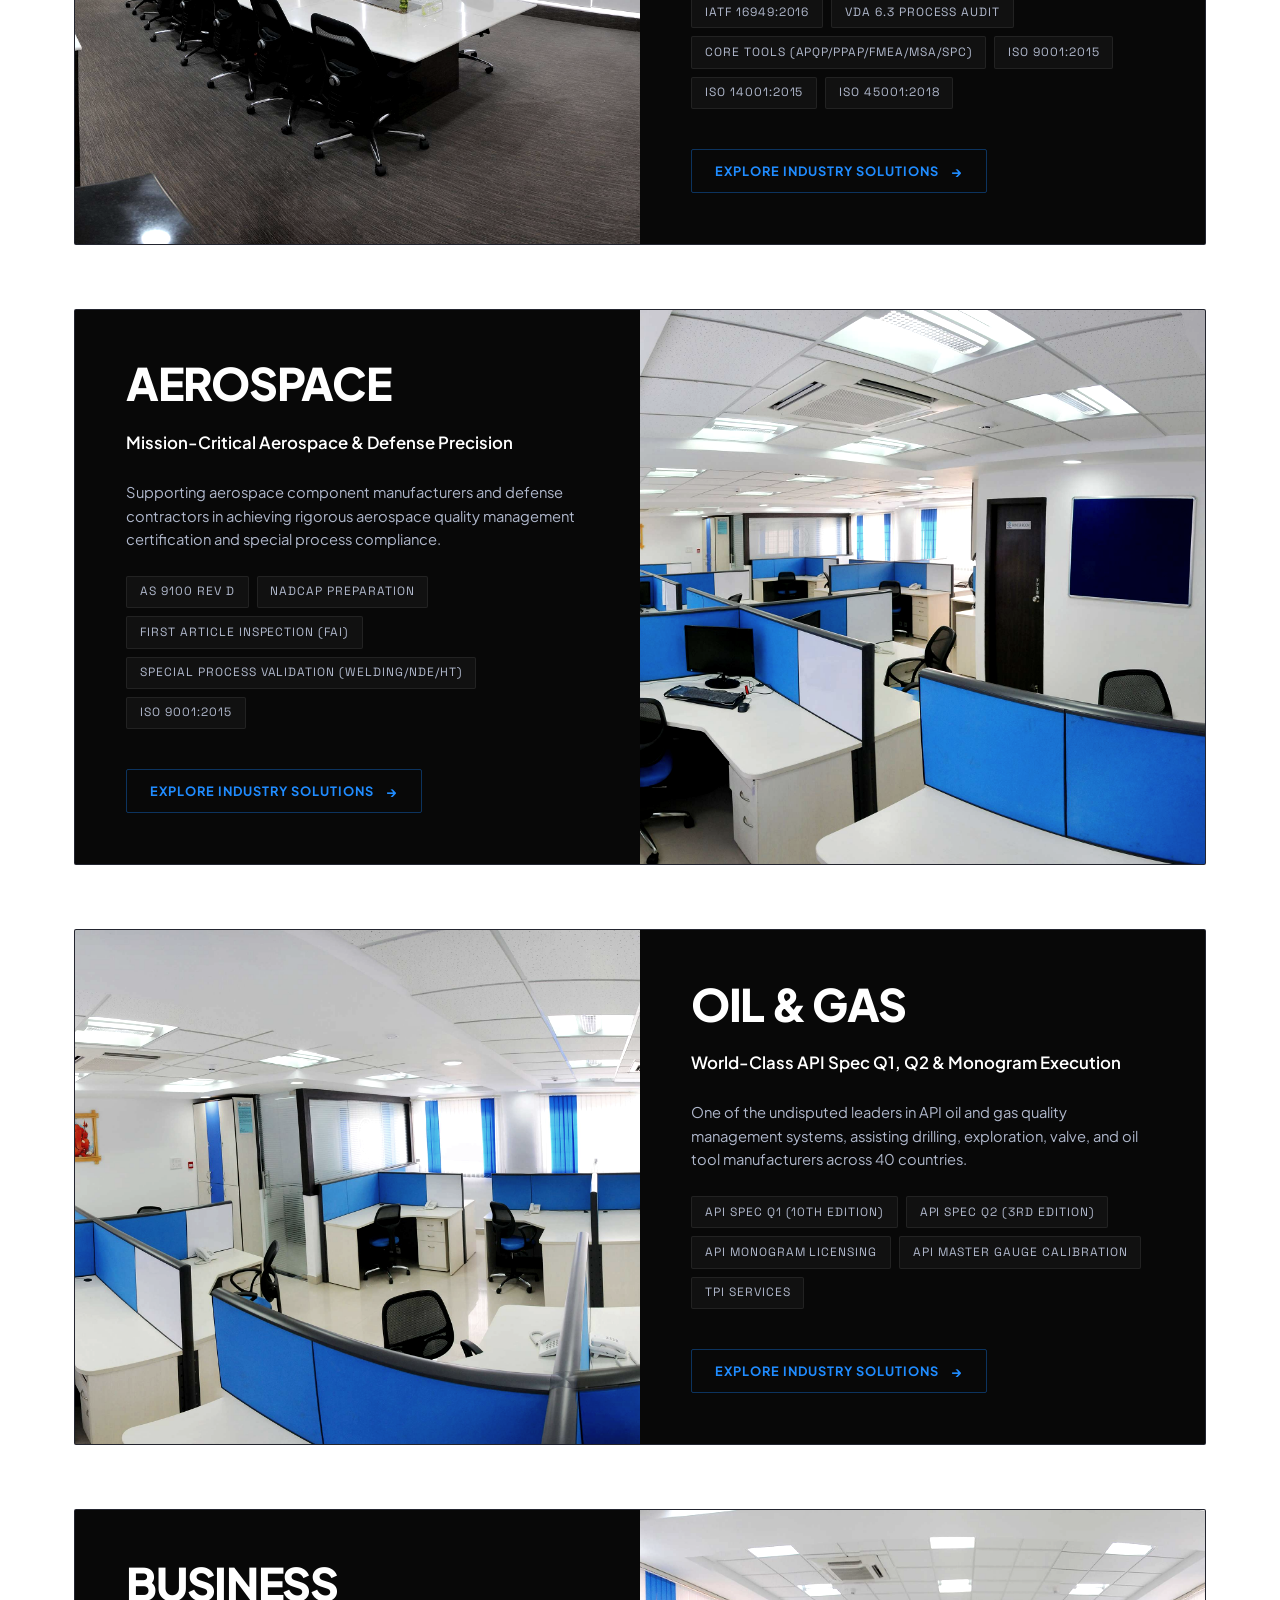
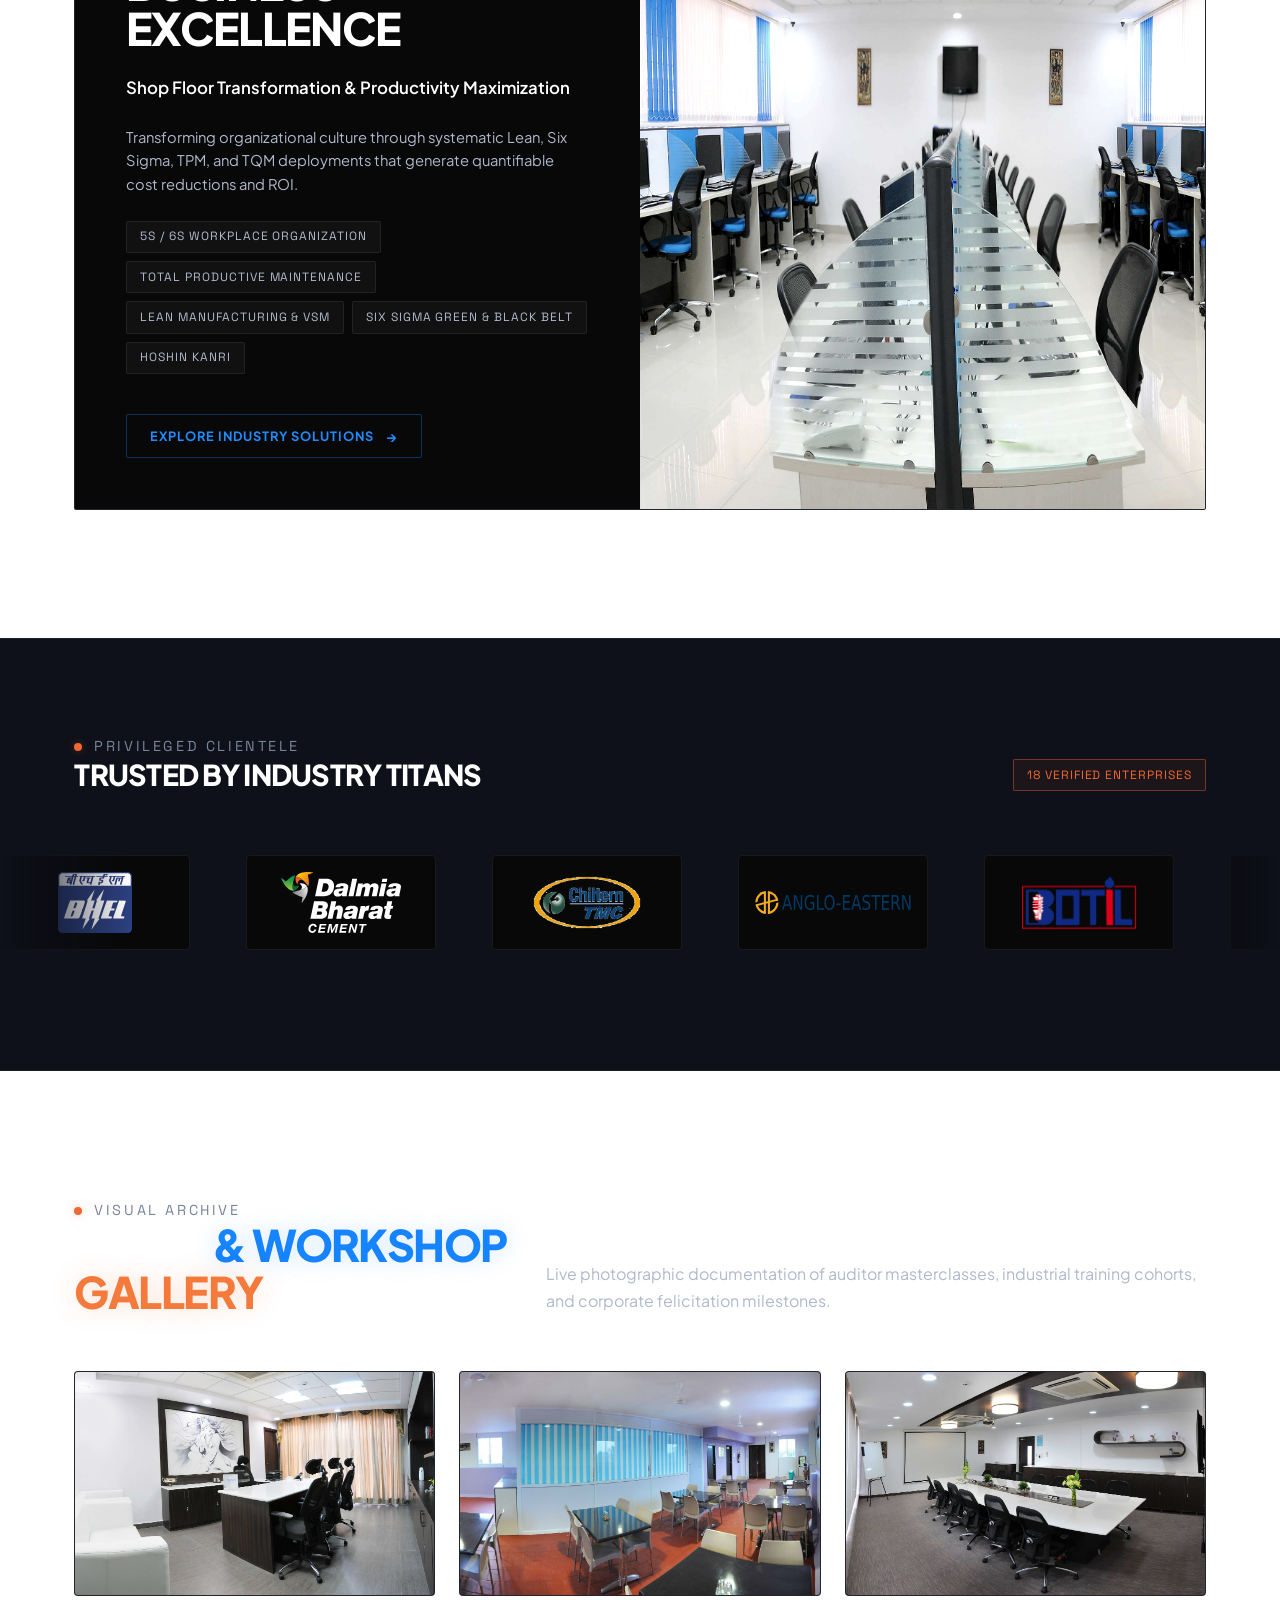
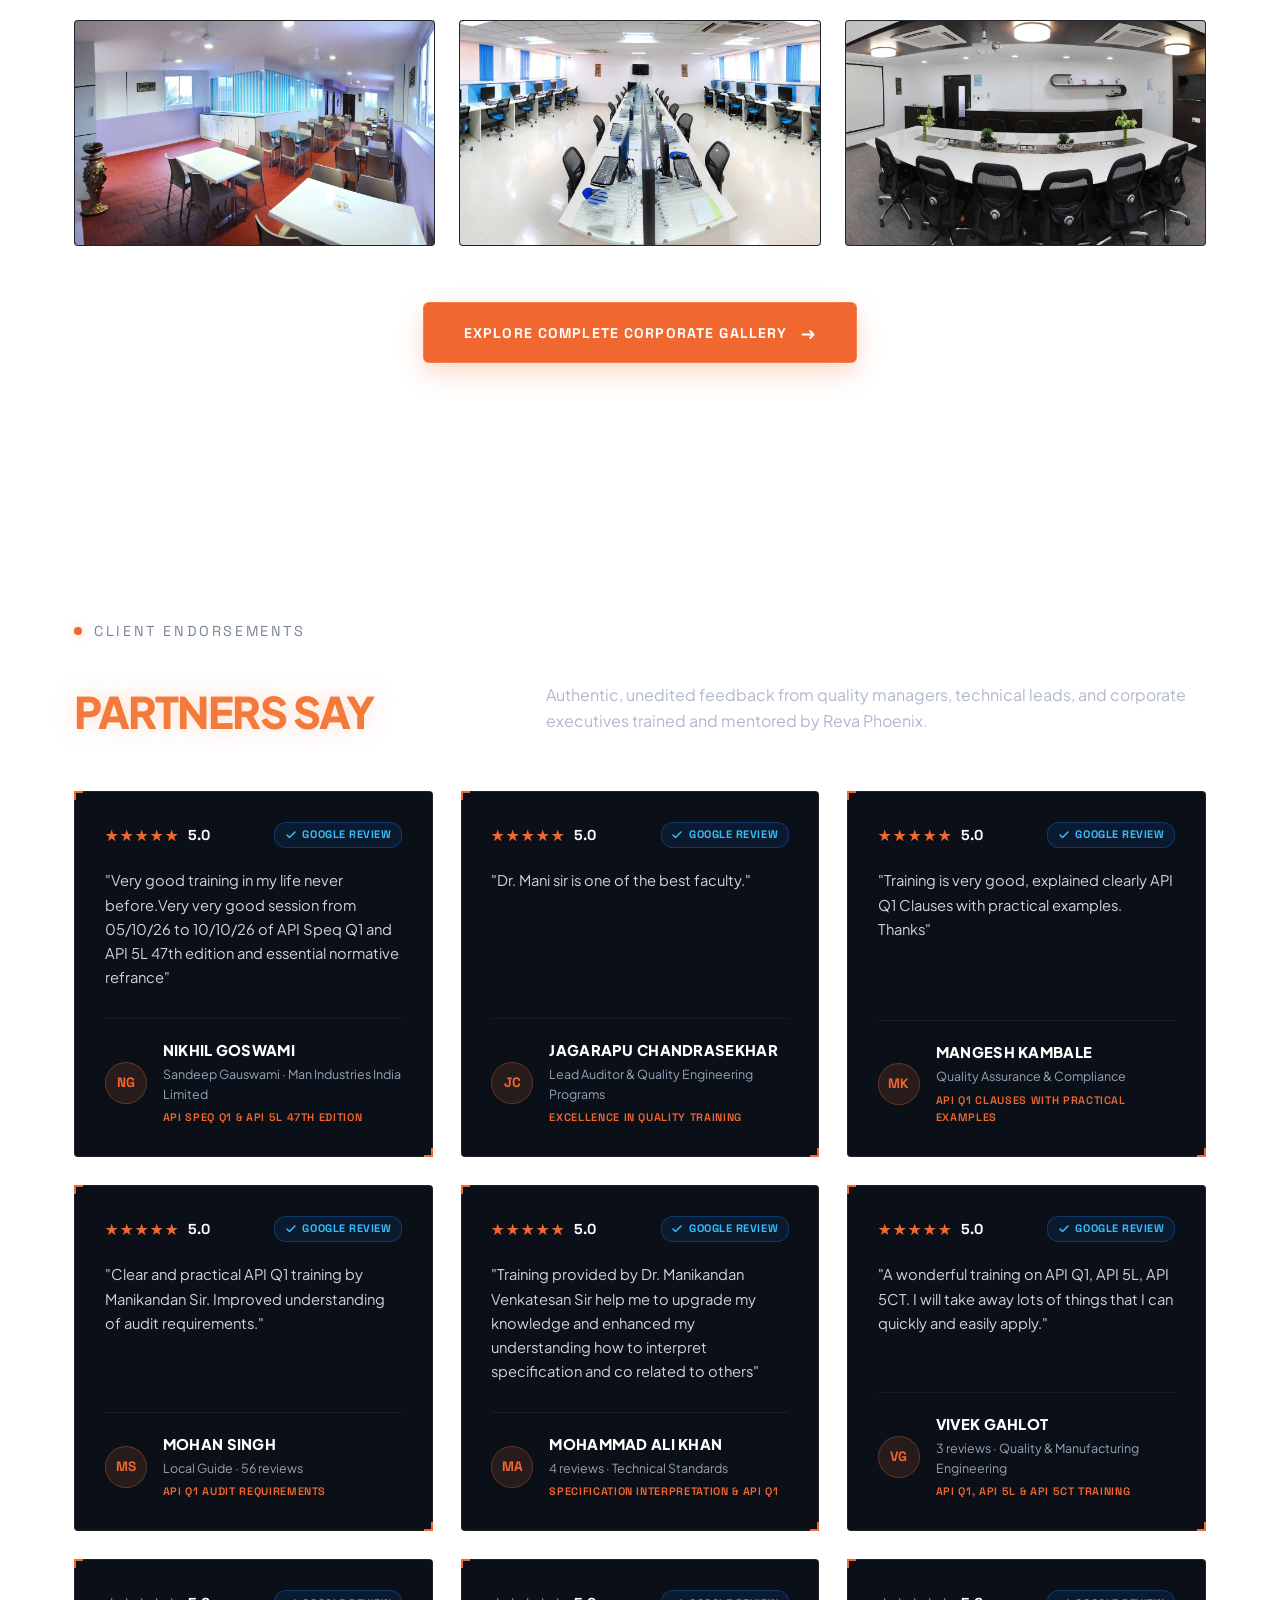
==== commit 7a05af8b: "Ensure all 5 core section headlines render in exactly 2 lines with increased font size and side-by-s" ====
--- a/index.html
+++ b/index.html
@@ -413,8 +413,8 @@
           <div class="services-header-title-col">
             <div class="subtitle-mono">Capabilities</div>
             <h2 class="section-title reveal-heading">
-              <span class="word-white">ENGINEERING</span> <span class="word-blue">THAT MOVES</span><br />
-              <span class="word-orange">INDUSTRIES.</span>
+              <span class="nowrap-line"><span class="word-white">ENGINEERING</span> <span class="word-blue">THAT MOVES</span></span><br />
+              <span class="nowrap-line"><span class="word-orange">INDUSTRIES.</span></span>
             </h2>
           </div>
           <p class="about-body-text services-header-desc">
@@ -436,8 +436,8 @@
           <div class="services-header-title-col">
             <div class="subtitle-mono blue">Petroleum Standards</div>
             <h2 class="section-title reveal-heading">
-              <span class="word-white">API</span> <span class="word-blue">CERTIFICATION</span><br />
-              <span class="word-orange">EXPERTISE</span>
+              <span class="nowrap-line"><span class="word-white">API</span> <span class="word-blue">CERTIFICATION</span></span><br />
+              <span class="nowrap-line"><span class="word-orange">EXPERTISE</span></span>
             </h2>
           </div>
           <p class="about-body-text services-header-desc">
@@ -472,8 +472,8 @@
           <div class="services-header-title-col">
             <div class="subtitle-mono">Integrated Standards</div>
             <h2 class="section-title reveal-heading">
-              <span class="word-orange">MANAGEMENT SYSTEM</span><br />
-              <span class="word-white">SERVICES</span>
+              <span class="nowrap-line"><span class="word-orange">MANAGEMENT SYSTEM</span></span><br />
+              <span class="nowrap-line"><span class="word-white">SERVICES</span></span>
             </h2>
           </div>
           <p class="about-body-text services-header-desc">
@@ -509,8 +509,8 @@
           <div class="services-header-title-col">
             <div class="subtitle-mono">Sectors We Serve</div>
             <h2 class="section-title reveal-heading">
-              <span class="word-white">GLOBAL</span> <span class="word-orange">INDUSTRIAL</span><br />
-              <span class="word-blue">FOOTPRINT</span>
+              <span class="nowrap-line"><span class="word-white">GLOBAL</span> <span class="word-orange">INDUSTRIAL</span></span><br />
+              <span class="nowrap-line"><span class="word-blue">FOOTPRINT</span></span>
             </h2>
           </div>
           <p class="about-body-text services-header-desc">
@@ -554,8 +554,8 @@
           <div class="services-header-title-col">
             <div class="subtitle-mono">Visual Archive</div>
             <h2 class="section-title reveal-heading">
-              <span class="word-white">EVENT</span> <span class="word-blue">&amp; WORKSHOP</span><br />
-              <span class="word-orange">GALLERY</span>
+              <span class="nowrap-line"><span class="word-white">EVENT</span> <span class="word-blue">&amp; WORKSHOP</span></span><br />
+              <span class="nowrap-line"><span class="word-orange">GALLERY</span></span>
             </h2>
           </div>
           <p class="about-body-text services-header-desc">
@@ -585,8 +585,8 @@
           <div class="services-header-title-col">
             <div class="subtitle-mono">Client Endorsements</div>
             <h2 class="section-title reveal-heading">
-              <span class="word-white">WHAT OUR</span><br />
-              <span class="word-orange">PARTNERS SAY</span>
+              <span class="nowrap-line"><span class="word-white">WHAT OUR</span></span><br />
+              <span class="nowrap-line"><span class="word-orange">PARTNERS SAY</span></span>
             </h2>
           </div>
           <p class="about-body-text services-header-desc">
@@ -627,8 +627,8 @@
           <div class="services-header-title-col">
             <div class="subtitle-mono orange">Official Publications</div>
             <h2 class="section-title reveal-heading">
-              <span class="word-white">VERIFIED</span><br />
-              <span class="word-orange">DOWNLOADS</span>
+              <span class="nowrap-line"><span class="word-white">VERIFIED</span></span><br />
+              <span class="nowrap-line"><span class="word-orange">DOWNLOADS</span></span>
             </h2>
           </div>
           <p class="about-body-text services-header-desc">
--- a/src/css/sections.css
+++ b/src/css/sections.css
@@ -804,20 +804,33 @@
   justify-content: space-between;
   align-items: flex-end;
   margin-bottom: 3.5rem;
-  gap: 1.5rem;
+  gap: 1.25rem;
   width: 100%;
   flex-wrap: nowrap;
 }
 
 .services-header-title-col {
   flex: 0 0 auto;
-  max-width: 580px;
+  min-width: fit-content;
+  max-width: none;
 }
 
 .services-header-row .section-title {
-  font-size: clamp(1.75rem, 2.5vw, 2.65rem);
-  line-height: 1.08;
-  letter-spacing: -0.03em;
+  font-size: clamp(2.15rem, 3.4vw, 3.35rem);
+  line-height: 1.06;
+  letter-spacing: -0.035em;
+}
+
+.services-header-row .nowrap-line {
+  display: inline-block;
+  white-space: nowrap;
+}
+
+@media (max-width: 768px) {
+  .services-header-row .nowrap-line {
+    display: inline;
+    white-space: normal;
+  }
 }
 
 .services-header-desc {
@@ -832,12 +845,12 @@
 }
 
 .api-section .services-header-row {
-  gap: 1.5rem;
+  gap: 1.25rem;
 }
 
 .api-section .services-header-desc {
-  flex: 0 1 790px;
-  max-width: 790px;
+  flex: 0 1 800px;
+  max-width: 800px;
   font-size: clamp(0.95rem, 1.1vw, 1rem);
 }
 
